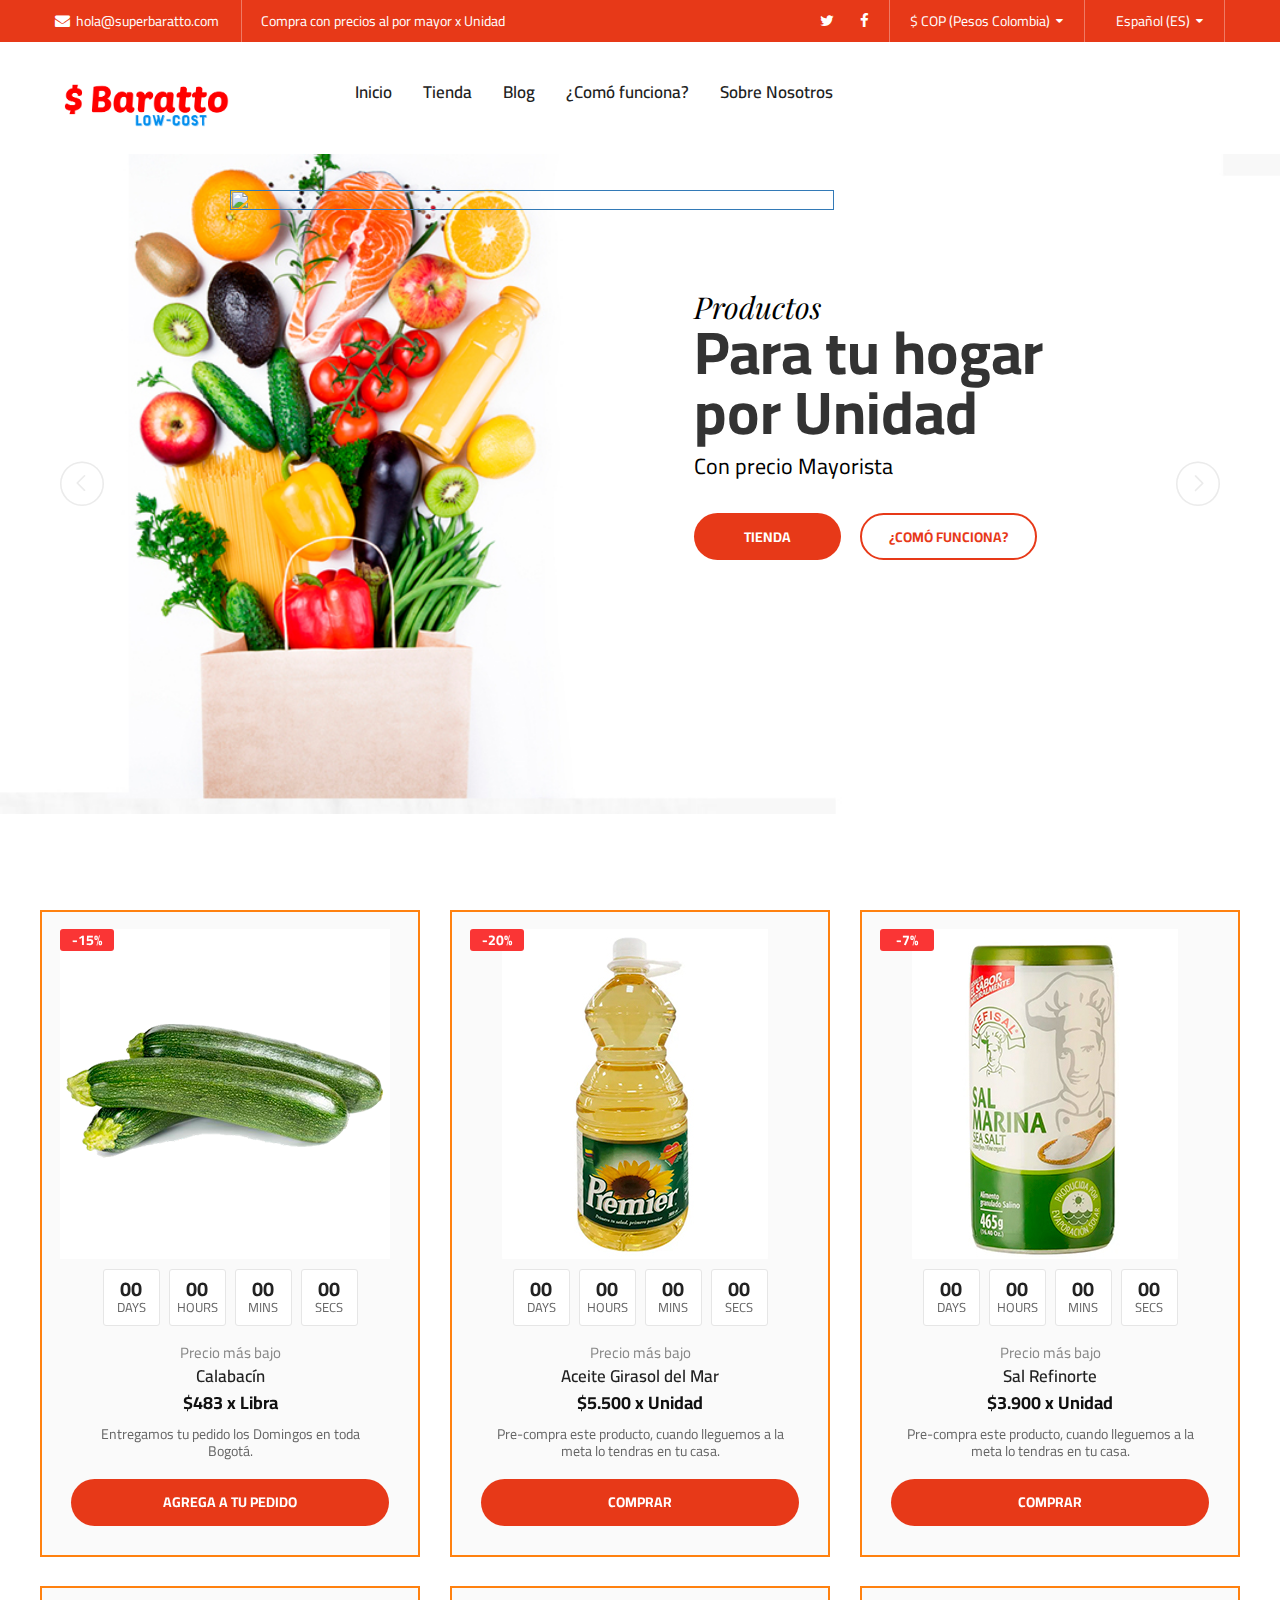
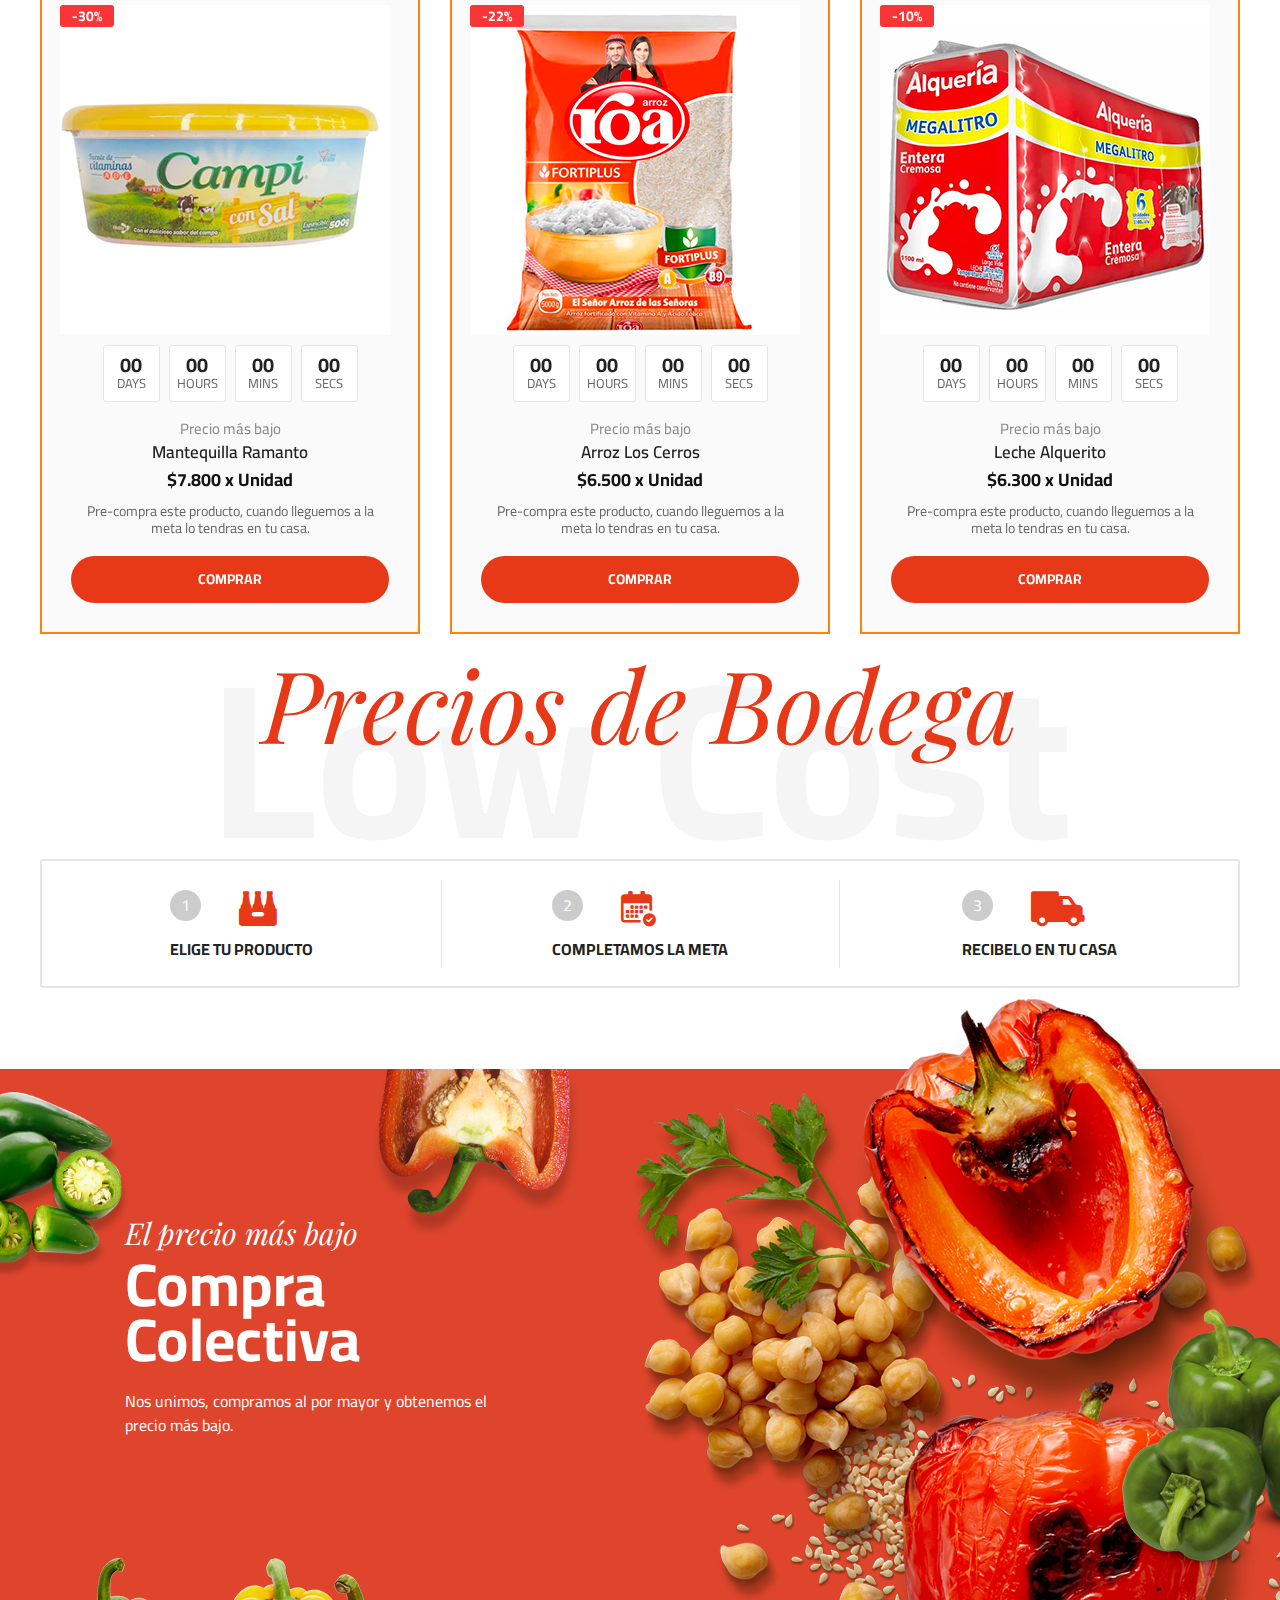
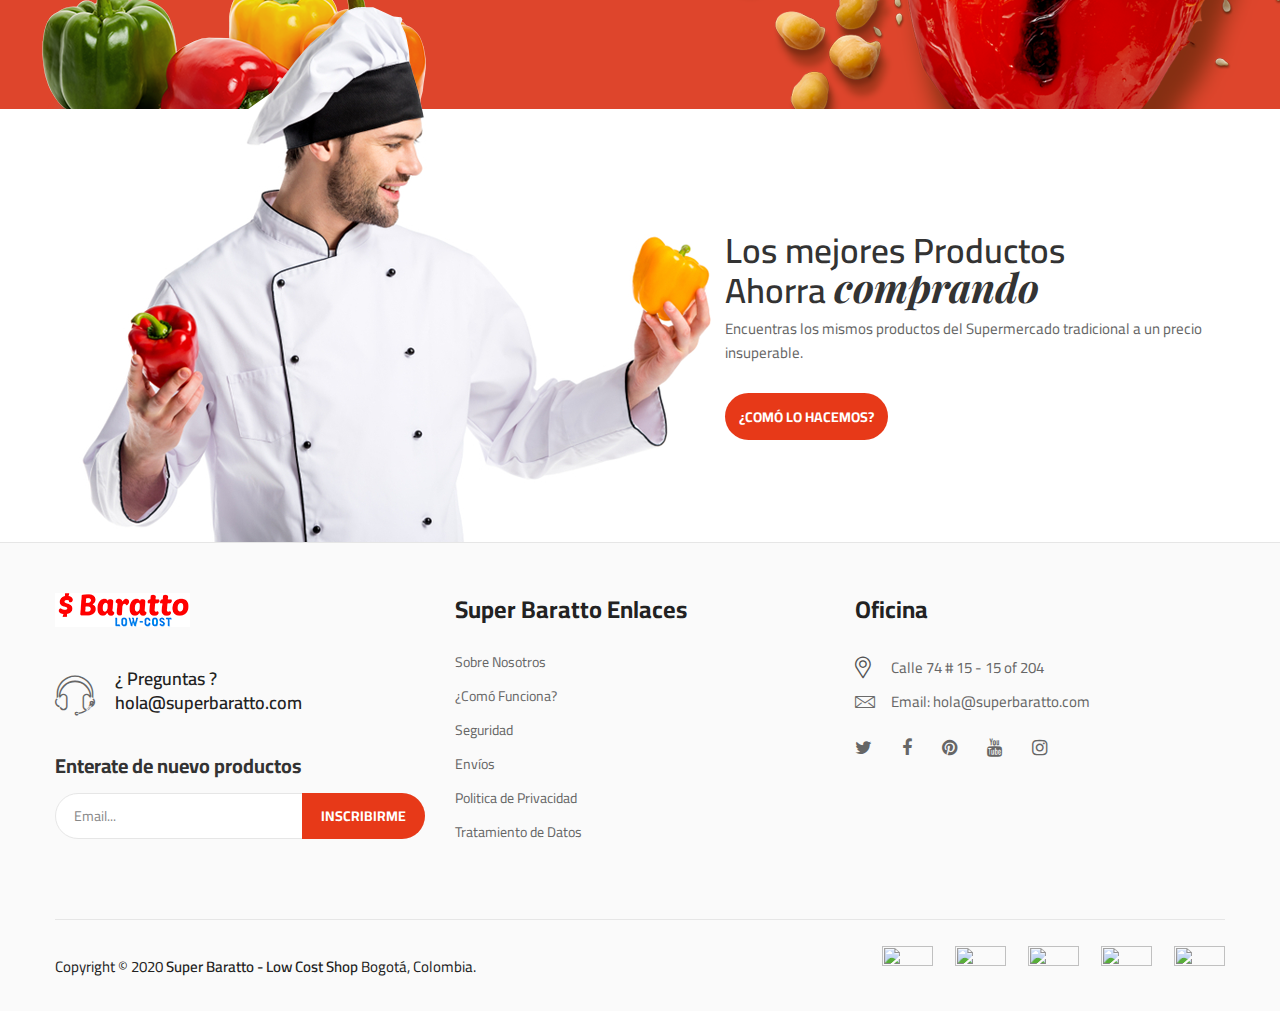
==== index.html @ 53b933c4 "update imagee" ====
<!DOCTYPE html>
<html class="no-js" lang="en">

<head>
    <meta charset="utf-8">
    <meta http-equiv="X-UA-Compatible" content="IE=edge">
    <meta name="viewport" content="width=device-width, initial-scale=1">
    <title>Super Barato - Precios Bajos</title>
    <link href="https://fonts.googleapis.com/css?family=Cairo:400,600,700&display=swap" rel="stylesheet">
    <link href="https://fonts.googleapis.com/css?family=Poppins:600&display=swap" rel="stylesheet">
    <link href="https://fonts.googleapis.com/css?family=Playfair+Display:400i,700i" rel="stylesheet">
    <link href="https://fonts.googleapis.com/css?family=Ubuntu&display=swap" rel="stylesheet">
    <link rel="shortcut icon" type="image/x-icon" href="assets/images/favicon.png" />
    <link rel="stylesheet" type="text/css" href="assets/css/bootstrap.min.css">
    <link rel="stylesheet" type="text/css" href="assets/css/animate.min.css">
    <link rel="stylesheet" type="text/css" href="assets/css/font-awesome.min.css">
    <link rel="stylesheet" type="text/css" href="assets/css/nice-select.css">
    <link rel="stylesheet" type="text/css" href="assets/css/slick.min.css">
    <link rel="stylesheet" type="text/css" href="assets/css/style.css">
    <link rel="stylesheet" type="text/css" href="assets/css/main-color.css">

</head>

<body class="biolife-body">

    <!-- Preloader -->
    <div id="biof-loading">
        <div class="biof-loading-center">
            <div class="biof-loading-center-absolute">
                <div class="dot dot-one"></div>
                <div class="dot dot-two"></div>
                <div class="dot dot-three"></div>
            </div>
        </div>
    </div>

    <!-- HEADER -->
    <header id="header" class="header-area style-01 layout-03">
        <div class="header-top bg-main hidden-xs">
            <div class="container">
                <div class="top-bar left">
                    <ul class="horizontal-menu">
                        <li><a href="#"><i class="fa fa-envelope" aria-hidden="true"></i>hola@superbaratto.com</a></li>
                        <li><a href="#">Compra con precios al por mayor x Unidad </a></li>
                    </ul>
                </div>
                <div class="top-bar right">
                    <ul class="social-list">
                        <li><a href="#"><i class="fa fa-twitter" aria-hidden="true"></i></a></li>
                        <li><a href="#"><i class="fa fa-facebook" aria-hidden="true"></i></a></li>
                    </ul>
                    <ul class="horizontal-menu">
                        <li class="horz-menu-item currency">
                            <select name="currency">
                                <option value="eur">$ COP (Pesos Colombia)</option>
                                <option value="usd" selected>$ COP (Pesos Colombia)</option>
                            </select>
                        </li>
                        <li class="horz-menu-item lang">
                            <select name="language">
                                <option value="en">Español (ES)</option>
                                <option value="es" selected>Español (ES)</option>
                            </select>
                        </li>
                    </ul>
                </div>
            </div>
        </div>
        <div class="header-middle biolife-sticky-object ">
            <div class="container">
                <div class="row">
                    <div class="col-lg-3 col-md-2 col-md-6 col-xs-6">
                        <a href="index.html" class="biolife-logo"><img src="assets/images/super-baratto-logo.png" alt="biolife logo" width="180" height="64"></a>
                    </div>
                    <div class="col-lg-6 col-md-7 hidden-sm hidden-xs">
                        <div class="primary-menu">
                            <ul class="menu biolife-menu clone-main-menu clone-primary-menu" id="primary-menu" data-menuname="main menu">
                                <li class="menu-item"><a href="index.html">Inicio</a></li>
                                <li class="menu-item"><a href="shop.html">Tienda</a></li>
                                <li class="menu-item"><a href="blog-v02.html">Blog</a></li>
                                <li class="menu-item"><a href="about-us.html">¿Comó funciona?</a></li>
                                <li class="menu-item"><a href="about-us.html">Sobre Nosotros</a></li>
                            </ul>
                        </div>
                    </div>

                </div>
            </div>
        </div>

    </header>

    <!-- Page Contain -->
    <div class="page-contain">

        <!-- Main content -->
        <div id="main-content" class="main-content">

            <!--Block 01: Banner Principal-->
            <div class="main-slide block-slider">
                <ul class="biolife-carousel nav-none-on-mobile" data-slick='{"arrows": true, "dots": false, "slidesMargin": 0, "slidesToShow": 1, "infinite": true, "speed": 800}'>
                    <li>
                        <div class="slide-contain slider-opt03__layout01">
                            <div class="media">
                                <div class="child-elememt">
                                    <a href="" class="link-to">
                                        <img src="" width="604" height="580" alt="">
                                    </a>
                                </div>
                            </div>
                            <div class="text-content">
                                <i class="first-line">Productos</i>
                                <h3 class="second-line">Para tu hogar por Unidad</h3>
                                <p class="third-line">Con precio Mayorista</p>
                                <p class="buttons">
                                    <a href="#" class="btn btn-bold">Tienda</a>
                                    <a href="#" class="btn btn-thin">¿Comó Funciona?</a>
                                </p>
                            </div>
                        </div>
                    </li>
                    <li>
                        <div class="slide-contain slider-opt03__layout01">
                            <div class="media">
                                <div class="child-elememt">
                                    <a href="" class="link-to"><img src="assets/images/home-03/slide-01-child-01.png" width="604" height="580" alt=""></a>
                                </div>
                            </div>
                            <div class="text-content">
                                <i class="first-line">Compra</i>
                                <h3 class="second-line">Alimentos para tu hogar</h3>
                                <p class="third-line">Con precios de Mayorista</p>
                                <p class="buttons">
                                    <a href="#" class="btn btn-bold">Tienda</a>
                                    <a href="#" class="btn btn-thin">¿Comó Funciona?</a>
                                </p>
                            </div>
                        </div>
                    </li>
                </ul>
            </div>

            <!--Block 02: Productos-->

            <div class="Product-box sm-margin-top-96px xs-margin-top-0">
                <div class="container">
                    <div class="row">
                        <div>
                            <div class="advance-product-box">
                                <ul class="products biolife-carousel eq-height-contain nav-center-03 nav-none-on-mobile row-space-29px" data-slick='{"rows":2,"arrows":true,"dots":false,"infinite":false,"speed":400,"slidesMargin":30,"slidesToShow":3,"responsive":[{"breakpoint":1200,"settings":{ "rows":2, "slidesToShow": 2}},{"breakpoint":992, "settings":{ "rows":2, "slidesToShow": 1}},{"breakpoint":768, "settings":{ "rows":2, "slidesToShow": 2}},{"breakpoint":500, "settings":{ "rows":2, "slidesToShow": 1}}]}'>
                                    <li class="product-item">
                                        <div class="contain-product deal-layout contain-product__deal-layout">
                                            <div class="product-thumb">
                                                <a href="#" class="link-to-product">
                                                    <div class="">
                                                    <img src="assets/images/home-03/calabacin.png" alt="dd" width="330" height="330" class="product-thumnail">
                                                    </div>
                                                </a>
                                                <div class="labels">
                                                    <span class="sale-label">-15%</span>
                                                </div>
                                            </div>
                                            <div class="info">
                                                <div class="biolife-countdown" data-datetime="2020/01/18 00:00:00">
                                                </div>
                                                <b class="categories">Precio más bajo</b>
                                                <h4 class="product-title"><a href="#" class="pr-name">Calabacín</a></h4>
                                                <div class="price ">
                                                    <ins><span class="price-amount"><span
                                                                class="currencySymbol">$</span>483
                                                            x Libra</span></ins>

                                                </div>
                                                <div class="slide-down-box">
                                                    <p class="message">Entregamos tu pedido los Domingos en toda Bogotá.
                                                    </p>
                                                    <div class="buttons">

                                                        <a href="single-product-onsale.html" class="btn add-to-cart-btn">Agrega a tu pedido</a>

                                                    </div>
                                                </div>
                                            </div>
                                        </div>
                                    </li>
                                    <li class="product-item">
                                        <div class="contain-product deal-layout contain-product__deal-layout">
                                            <div class="product-thumb">
                                                <a href="#" class="link-to-product">
                                                    <img src="assets/images/home-03/product_deal-07_330x330.jpg" alt="dd" width="330" height="330" class="product-thumnail">
                                                </a>
                                                <div class="labels">
                                                    <span class="sale-label">-30%</span>
                                                </div>
                                            </div>
                                            <div class="info">
                                                <div class="biolife-countdown" data-datetime="2020/03/18 00:00:00">
                                                </div>
                                                <b class="categories">Precio más bajo</b>
                                                <h4 class="product-title"><a href="#" class="pr-name">Mantequilla
                                                        Ramanto</a></h4>
                                                <div class="price ">
                                                    <ins><span class="price-amount"><span
                                                                class="currencySymbol">$</span>7.800 x
                                                            Unidad</span></ins>

                                                </div>
                                                <div class="slide-down-box">
                                                    <p class="message">Pre-compra este producto, cuando lleguemos a la meta lo tendras en tu casa.
                                                    </p>
                                                    <div class="buttons">

                                                        <a href="single-product-onsale.html" class="btn add-to-cart-btn">Comprar</a>

                                                    </div>
                                                </div>
                                            </div>
                                        </div>
                                    </li>


                                    <li class="product-item">
                                        <div class="contain-product deal-layout contain-product__deal-layout">
                                            <div class="product-thumb">
                                                <a href="#" class="link-to-product">
                                                    <img src="assets/images/home-03/product_deal-05_330x330.jpg" alt="dd" width="330" height="330" class="product-thumnail">
                                                </a>
                                                <div class="labels">
                                                    <span class="sale-label">-20%</span>
                                                </div>
                                            </div>
                                            <div class="info">
                                                <div class="biolife-countdown" data-datetime="2020/02/01 00:00:00">
                                                </div>
                                                <b class="categories">Precio más bajo</b>
                                                <h4 class="product-title"><a href="#" class="pr-name">Aceite Girasol
                                                        del Mar</a></h4>
                                                <div class="price ">
                                                    <ins><span class="price-amount"><span
                                                                class="currencySymbol">$</span>5.500 x
                                                            Unidad</span></ins>

                                                </div>
                                                <div class="slide-down-box">
                                                    <p class="message">Pre-compra este producto, cuando lleguemos a la meta lo tendras en tu casa.
                                                    </p>
                                                    <div class="buttons">
                                                        <a href="single-product-onsale.html" class="btn add-to-cart-btn">Comprar</a>

                                                    </div>
                                                </div>
                                            </div>
                                        </div>
                                    </li>
                                    <li class="product-item">
                                        <div class="contain-product deal-layout contain-product__deal-layout">
                                            <div class="product-thumb">
                                                <a href="#" class="link-to-product">
                                                    <img src="assets/images/home-03/product_deal-08_330x330.jpg" alt="dd" width="330" height="330" class="product-thumnail">
                                                </a>
                                                <div class="labels">
                                                    <span class="sale-label">-22%</span>
                                                </div>
                                            </div>
                                            <div class="info">
                                                <div class="biolife-countdown" data-datetime="2020/01/25 00:00:00">
                                                </div>
                                                <b class="categories">Precio más bajo</b>
                                                <h4 class="product-title"><a href="#" class="pr-name">Arroz Los
                                                        Cerros</a></h4>
                                                <div class="price ">
                                                    <ins><span class="price-amount"><span
                                                                class="currencySymbol">$</span>6.500 x
                                                            Unidad</span></ins>

                                                </div>
                                                <div class="slide-down-box">
                                                    <p class="message">Pre-compra este producto, cuando lleguemos a la meta lo tendras en tu casa.
                                                    </p>
                                                    <div class="buttons">

                                                        <a href="shopping-cart.html" class="btn add-to-cart-btn">Comprar</a>

                                                    </div>
                                                </div>
                                            </div>
                                        </div>
                                    </li>
                                    <li class="product-item">
                                        <div class="contain-product deal-layout contain-product__deal-layout">
                                            <div class="product-thumb">
                                                <a href="#" class="link-to-product">
                                                    <img src="assets/images/home-03/product_deal-06_330x330.jpg" alt="dd" width="330" height="330" class="product-thumnail">
                                                </a>
                                                <div class="labels">
                                                    <span class="sale-label">-7%</span>
                                                </div>
                                            </div>
                                            <div class="info">
                                                <div class="biolife-countdown" data-datetime="2020/01/10 00:00:00">
                                                </div>
                                                <b class="categories">Precio más bajo</b>
                                                <h4 class="product-title"><a href="#" class="pr-name">Sal Refinorte</a>
                                                </h4>
                                                <div class="price ">
                                                    <ins><span class="price-amount"><span
                                                                class="currencySymbol">$</span>3.900 x
                                                            Unidad</span></ins>

                                                </div>
                                                <div class="slide-down-box">
                                                    <p class="message">Pre-compra este producto, cuando lleguemos a la meta lo tendras en tu casa.
                                                    </p>
                                                    <div class="buttons">

                                                        <a href="single-product-onsale.html" class="btn add-to-cart-btn">Comprar</a>

                                                    </div>
                                                </div>
                                            </div>
                                        </div>
                                    </li>
                                    <li class="product-item">
                                        <div class="contain-product deal-layout contain-product__deal-layout">
                                            <div class="product-thumb">
                                                <a href="#" class="link-to-product">
                                                    <img src="assets/images/home-03/product_deal-09_330x330.jpg" alt="dd" width="330" height="330" class="product-thumnail">
                                                </a>
                                                <div class="labels">
                                                    <span class="sale-label">-10%</span>
                                                </div>
                                            </div>
                                            <div class="info">
                                                <div class="biolife-countdown" data-datetime="2020/01/18 00:00:00">
                                                </div>
                                                <b class="categories">Precio más bajo</b>
                                                <h4 class="product-title"><a href="#" class="pr-name">Leche
                                                        Alquerito</a></h4>
                                                <div class="price ">
                                                    <ins><span class="price-amount"><span
                                                                class="currencySymbol">$</span>6.300 x
                                                            Unidad</span></ins>

                                                </div>
                                                <div class="slide-down-box">
                                                    <p class="message">Pre-compra este producto, cuando lleguemos a la meta lo tendras en tu casa.
                                                    </p>
                                                    <div class="buttons">
                                                        <a href="single-product-onsale.html" class="btn add-to-cart-btn">Comprar</a>

                                                    </div>
                                                </div>
                                            </div>
                                        </div>
                                    </li>

                                </ul>
                                <div class="biolife-service type01 biolife-service__type01 sm-margin-top-0 xs-margin-top-45px">
                                    <b class="txt-show-01">Low Cost</b>
                                    <i class="txt-show-02">Precios de Bodega</i>
                                    <ul class="services-list">
                                        <li>
                                            <div class="service-inner">
                                                <span class="number">1</span>
                                                <span class="biolife-icon icon-beer"></span>
                                                <a class="srv-name" href="#">Elige tu producto</a>
                                            </div>
                                        </li>
                                        <li>
                                            <div class="service-inner">
                                                <span class="number">2</span>
                                                <span class="biolife-icon icon-schedule"></span>
                                                <a class="srv-name" href="#">Completamos la meta</a>
                                            </div>
                                        </li>
                                        <li>
                                            <div class="service-inner">
                                                <span class="number">3</span>
                                                <span class="biolife-icon icon-car"></span>
                                                <a class="srv-name" href="#">Recibelo en tu casa</a>
                                            </div>
                                        </li>
                                    </ul>
                                </div>

                            </div>
                        </div>
                    </div>
                </div>
            </div>


            <!--Block 03: Banner Flotador -->

            <div class="banner-promotion-01 xs-margin-top-50px sm-margin-top-11px">
                <div class="biolife-banner promotion biolife-banner__promotion">
                    <div class="banner-contain">
                        <div class="media background-biolife-banner__promotion">

                            <div class="img-moving position-2">
                                <img src="assets/images/home-03/img-moving-pst-2.png" width="185" height="265" alt="img msv">
                            </div>
                            <div class="img-moving position-3">
                                <img src="assets/images/home-03/img-moving-pst-3-cut.png" width="384" height="151" alt="img msv">
                            </div>
                            <div class="img-moving position-4">
                                <img src="assets/images/home-03/img-moving-pst-4.png" width="138" height="269" alt="img msv">
                            </div>
                        </div>
                        <div class="text-content">
                            <div class="container text-wrap">
                                <i class="first-line">El precio más bajo</i>
                                <span class="second-line">Compra Colectiva </span>
                                <p class="third-line">Nos unimos, compramos al por mayor y obtenemos el precio más bajo.
                                </p>

                            </div>
                        </div>
                    </div>
                </div>
            </div>

            <!--Block 04: Banner Chef-->
            <div class="banner-promotion-02 z-index-20">
                <div class="biolife-banner promotion2 biolife-banner__promotion2">
                    <div class="banner-contain">
                        <div class="container">
                            <div class="media"></div>
                            <div class="text-content">
                                <b class="first-line">Los mejores Productos</b>
                                <span class="second-line">Ahorra <i>comprando</i></span>
                                <p class="third-line">Encuentras los mismos productos del Supermercado tradicional a un precio insuperable.</p>
                                <p class="buttons">
                                    <a href="#" class="btn btn-bold">¿Comó lo hacemos?</a>

                                </p>
                            </div>
                        </div>
                    </div>
                </div>
            </div>


        </div>

    </div>

    <!-- FOOTER -->
    <footer id="footer" class="footer layout-03">
        <div class="footer-content background-footer-03">
            <div class="container">
                <div class="row">
                    <div class="col-lg-4 col-md-4 col-sm-9">
                        <section class="footer-item">
                            <a href="index.html" class="logo footer-logo"><img src="assets/images/organic-3.png" alt="biolife logo" width="135" height="34"></a>
                            <div class="footer-phone-info">
                                <i class="biolife-icon icon-head-phone"></i>
                                <p class="r-info">
                                    <span>¿ Preguntas ?</span>
                                    <span>hola@superbaratto.com</span>
                                </p>
                            </div>
                            <div class="newsletter-block layout-01">
                                <h4 class="title">Enterate de nuevo productos</h4>
                                <div class="form-content">
                                    <form action="#" name="new-letter-foter">
                                        <input type="email" class="input-text email" value="" placeholder="Email...">
                                        <button type="submit" class="bnt-submit" name="ok">Inscribirme</button>
                                    </form>
                                </div>
                            </div>
                        </section>
                    </div>
                    <div class="col-lg-4 col-md-4 col-sm-6 md-margin-top-5px sm-margin-top-50px xs-margin-top-40px">
                        <section class="footer-item">
                            <h3 class="section-title">Super Baratto Enlaces</h3>
                            <div class="row">
                                <div class="col-lg-6 col-sm-6 col-xs-6">
                                    <div class="wrap-custom-menu vertical-menu-2">
                                        <ul class="menu">
                                            <li><a href="#">Sobre Nosotros</a></li>
                                            <li><a href="#">¿Comó Funciona?</a></li>
                                            <li><a href="#">Seguridad</a></li>
                                            <li><a href="#">Envíos</a></li>
                                            <li><a href="#">Politica de Privacidad</a></li>
                                            <li><a href="#">Tratamiento de Datos</a></li>
                                        </ul>
                                    </div>
                                </div>
                                <div class="col-lg-6 col-sm-6 col-xs-6">
                                    <div class="wrap-custom-menu vertical-menu-2">
                                        <ul class="menu">
                                        </ul>
                                    </div>
                                </div>
                            </div>
                        </section>
                    </div>
                    <div class="col-lg-4 col-md-4 col-sm-6 md-margin-top-5px sm-margin-top-50px xs-margin-top-40px">
                        <section class="footer-item">
                            <h3 class="section-title">Oficina</h3>
                            <div class="contact-info-block footer-layout xs-padding-top-10px">
                                <ul class="contact-lines">
                                    <li>
                                        <p class="info-item">
                                            <i class="biolife-icon icon-location"></i>
                                            <b class="desc">Calle 74 # 15 - 15 of 204
                                            </b>
                                        </p>
                                    </li>
                                    <li>
                                        <p class="info-item">
                                            <i class="biolife-icon icon-letter"></i>
                                            <b class="desc">Email: hola@superbaratto.com</b>
                                        </p>
                                    </li>
                                </ul>
                            </div>
                            <div class="biolife-social inline">
                                <ul class="socials">
                                    <li><a href="#" title="twitter" class="socail-btn"><i class="fa fa-twitter"
                                                aria-hidden="true"></i></a></li>
                                    <li><a href="#" title="facebook" class="socail-btn"><i class="fa fa-facebook"
                                                aria-hidden="true"></i></a></li>
                                    <li><a href="#" title="pinterest" class="socail-btn"><i class="fa fa-pinterest"
                                                aria-hidden="true"></i></a></li>
                                    <li><a href="#" title="youtube" class="socail-btn"><i class="fa fa-youtube"
                                                aria-hidden="true"></i></a></li>
                                    <li><a href="#" title="instagram" class="socail-btn"><i class="fa fa-instagram"
                                                aria-hidden="true"></i></a></li>
                                </ul>
                            </div>
                        </section>
                    </div>
                </div>
                <div class="row">
                    <div class="col-xs-12">
                        <div class="separator sm-margin-top-70px xs-margin-top-40px"></div>
                    </div>
                    <div class="col-lg-6 col-sm-6 col-xs-12">
                        <div class="copy-right-text">
                            <p>Copyright © 2020 <b>Super Baratto - Low Cost Shop</b> Bogotá, Colombia.
                            </p>
                        </div>
                    </div>
                    <div class="col-lg-6 col-sm-6 col-xs-12">
                        <div class="payment-methods">
                            <ul>
                                <li>
                                    <a href="#" class="payment-link"><img src="" width="51" height="36" alt=""></a>
                                </li>
                                <li>
                                    <a href="#" class="payment-link"><img src="" width="51" height="36" alt=""></a>
                                </li>
                                <li>
                                    <a href="#" class="payment-link"><img src="" width="51" height="36" alt=""></a>
                                </li>
                                <li>
                                    <a href="#" class="payment-link"><img src="" width="51" height="36" alt=""></a>
                                </li>
                                <li>
                                    <a href="#" class="payment-link"><img src="" width="51" height="36" alt=""></a>
                                </li>
                            </ul>
                        </div>
                    </div>
                </div>
            </div>
        </div>
    </footer>

    <!--Footer For Mobile-->
    <div class="mobile-footer">
        <div class="mobile-footer-inner">
            <div class="mobile-block block-menu-main">
                <a class="menu-bar menu-toggle btn-toggle" data-object="open-mobile-menu" href="javascript:void(0)">
                    <span class="fa fa-bars"></span>
                    <span class="text">Menu</span>
                </a>
            </div>
            <div class="mobile-block block-sidebar">
                <a class="menu-bar filter-toggle btn-toggle" data-object="open-mobile-filter" href="javascript:void(0)">
                    <i class="fa fa-sliders" aria-hidden="true"></i>
                    <span class="text">Sidebar</span>
                </a>
            </div>
            <div class="mobile-block block-minicart">
                <a class="link-to-cart" href="#">
                    <span class="fa fa-shopping-bag" aria-hidden="true"></span>
                    <span class="text">Cart</span>
                </a>
            </div>
            <div class="mobile-block block-global">
                <a class="menu-bar myaccount-toggle btn-toggle" data-object="global-panel-opened" href="javascript:void(0)">
                    <span class="fa fa-globe"></span>
                    <span class="text">Global</span>
                </a>
            </div>
        </div>
    </div>

    <!--Mobile Global Menu-->
    <div class="mobile-block-global">
        <div class="biolife-mobile-panels">
            <span class="biolife-current-panel-title">Global</span>
            <a class="biolife-close-btn" data-object="global-panel-opened" href="#">&times;</a>
        </div>
        <div class="block-global-contain">
            <div class="glb-item my-account">
                <b class="title">My Account</b>
                <ul class="list">
                    <li class="list-item"><a href="#">Login/register</a></li>
                    <li class="list-item"><a href="#">Wishlist <span class="index">(8)</span></a></li>
                    <li class="list-item"><a href="#">Checkout</a></li>
                </ul>
            </div>
            <div class="glb-item currency">
                <b class="title">Currency</b>
                <ul class="list">
                    <li class="list-item"><a href="#">€ EUR (Euro)</a></li>
                    <li class="list-item"><a href="#">$ USD (Dollar)</a></li>
                    <li class="list-item"><a href="#">£ GBP (Pound)</a></li>
                    <li class="list-item"><a href="#">¥ JPY (Yen)</a></li>
                </ul>
            </div>
            <div class="glb-item languages">
                <b class="title">Language</b>
                <ul class="list inline">
                    <li class="list-item">
                        <a href="#"><img src="assets/images/languages/us.jpg" alt="flag" width="24" height="18"></a>
                    </li>
                    <li class="list-item">
                        <a href="#"><img src="assets/images/languages/fr.jpg" alt="flag" width="24" height="18"></a>
                    </li>
                    <li class="list-item">
                        <a href="#"><img src="assets/images/languages/ger.jpg" alt="flag" width="24" height="18"></a>
                    </li>
                    <li class="list-item">
                        <a href="#"><img src="assets/images/languages/jap.jpg" alt="flag" width="24" height="18"></a>
                    </li>
                </ul>
            </div>
        </div>
    </div>

    <!--Quickview Popup-->
    <div id="biolife-quickview-block" class="biolife-quickview-block">
        <div class="quickview-container">
            <a href="#" class="btn-close-quickview" data-object="open-quickview-block"><span
                    class="biolife-icon icon-close-menu"></span></a>
            <div class="biolife-quickview-inner">
                <div class="media">
                    <ul class="biolife-carousel quickview-for" data-slick='{"arrows":false,"dots":false,"slidesMargin":30,"slidesToShow":1,"slidesToScroll":1,"fade":true,"asNavFor":".quickview-nav"}'>
                        <li><img src="assets/images/details-product/detail_01.jpg" alt="" width="500" height="500"></li>
                        <li><img src="assets/images/details-product/detail_02.jpg" alt="" width="500" height="500"></li>
                        <li><img src="assets/images/details-product/detail_03.jpg" alt="" width="500" height="500"></li>
                        <li><img src="assets/images/details-product/detail_04.jpg" alt="" width="500" height="500"></li>
                        <li><img src="assets/images/details-product/detail_05.jpg" alt="" width="500" height="500"></li>
                        <li><img src="assets/images/details-product/detail_06.jpg" alt="" width="500" height="500"></li>
                        <li><img src="assets/images/details-product/detail_07.jpg" alt="" width="500" height="500"></li>
                    </ul>
                    <ul class="biolife-carousel quickview-nav" data-slick='{"arrows":true,"dots":false,"centerMode":false,"focusOnSelect":true,"slidesMargin":10,"slidesToShow":3,"slidesToScroll":1,"asNavFor":".quickview-for"}'>
                        <li><img src="assets/images/details-product/thumb_01.jpg" alt="" width="88" height="88"></li>
                        <li><img src="assets/images/details-product/thumb_02.jpg" alt="" width="88" height="88"></li>
                        <li><img src="assets/images/details-product/thumb_03.jpg" alt="" width="88" height="88"></li>
                        <li><img src="assets/images/details-product/thumb_04.jpg" alt="" width="88" height="88"></li>
                        <li><img src="assets/images/details-product/thumb_05.jpg" alt="" width="88" height="88"></li>
                        <li><img src="assets/images/details-product/thumb_06.jpg" alt="" width="88" height="88"></li>
                        <li><img src="assets/images/details-product/thumb_07.jpg" alt="" width="88" height="88"></li>
                    </ul>
                </div>
                <div class="product-attribute">
                    <h4 class="title"><a href="#" class="pr-name">National Fresh Fruit</a></h4>
                    <div class="rating">
                        <p class="star-rating"><span class="width-80percent"></span></p>
                    </div>

                    <div class="price price-contain">
                        <ins><span class="price-amount"><span class="currencySymbol">£</span>85.00</span></ins>
                        <del><span class="price-amount"><span class="currencySymbol">£</span>95.00</span></del>
                    </div>
                    <p class="excerpt">Lorem ipsum dolor sit amet, consectetur adipiscing elit. Mauris vel maximus lacus. Duis ut mauris eget justo dictum tempus sed vel tellus.</p>
                    <div class="from-cart">
                        <div class="qty-input">
                            <input type="text" name="qty12554" value="1" data-max_value="20" data-min_value="1" data-step="1">
                            <a href="#" class="qty-btn btn-up"><i class="fa fa-caret-up" aria-hidden="true"></i></a>
                            <a href="#" class="qty-btn btn-down"><i class="fa fa-caret-down" aria-hidden="true"></i></a>
                        </div>
                        <div class="buttons">
                            <a href="shopping-cart.html" class="btn add-to-cart-btn btn-bold">add to cart</a>
                        </div>
                    </div>

                    <div class="product-meta">
                        <div class="product-atts">
                            <div class="product-atts-item">
                                <b class="meta-title">Categories:</b>
                                <ul class="meta-list">
                                    <li><a href="#" class="meta-link">Milk & Cream</a></li>
                                    <li><a href="#" class="meta-link">Fresh Meat</a></li>
                                    <li><a href="#" class="meta-link">Fresh Fruit</a></li>
                                </ul>
                            </div>
                            <div class="product-atts-item">
                                <b class="meta-title">Tags:</b>
                                <ul class="meta-list">
                                    <li><a href="#" class="meta-link">food theme</a></li>
                                    <li><a href="#" class="meta-link">organic food</a></li>
                                    <li><a href="#" class="meta-link">organic theme</a></li>
                                </ul>
                            </div>
                            <div class="product-atts-item">
                                <b class="meta-title">Brand:</b>
                                <ul class="meta-list">
                                    <li><a href="#" class="meta-link">Fresh Fruit</a></li>
                                </ul>
                            </div>
                        </div>
                        <span class="sku">SKU: N/A</span>
                        <div class="biolife-social inline add-title">
                            <span class="fr-title">Share:</span>
                            <ul class="socials">
                                <li><a href="#" title="twitter" class="socail-btn"><i class="fa fa-twitter"
                                            aria-hidden="true"></i></a></li>
                                <li><a href="#" title="facebook" class="socail-btn"><i class="fa fa-facebook"
                                            aria-hidden="true"></i></a></li>
                                <li><a href="#" title="pinterest" class="socail-btn"><i class="fa fa-pinterest"
                                            aria-hidden="true"></i></a></li>
                                <li><a href="#" title="youtube" class="socail-btn"><i class="fa fa-youtube"
                                            aria-hidden="true"></i></a></li>
                                <li><a href="#" title="instagram" class="socail-btn"><i class="fa fa-instagram"
                                            aria-hidden="true"></i></a></li>
                            </ul>
                        </div>
                    </div>
                </div>
            </div>
        </div>
    </div>

    <!-- Scroll Top Button -->
    <a class="btn-scroll-top"><i class="biolife-icon icon-left-arrow"></i></a>

    <script src="assets/js/jquery-3.4.1.min.js"></script>
    <script src="assets/js/bootstrap.min.js"></script>
    <script src="assets/js/jquery.countdown.min.js"></script>
    <script src="assets/js/jquery.nice-select.min.js"></script>
    <script src="assets/js/jquery.nicescroll.min.js"></script>
    <script src="assets/js/slick.min.js"></script>
    <script src="assets/js/biolife.framework.js"></script>
    <script src="assets/js/functions.js"></script>
</body>

</html>
---- assets/css/nice-select.css ----
.nice-select {
  -webkit-tap-highlight-color: transparent;
  background-color: #fff;
  border-radius: 5px;
  border: solid 1px #e8e8e8;
  box-sizing: border-box;
  clear: both;
  cursor: pointer;
  display: block;
  float: left;
  font-family: inherit;
  font-size: 14px;
  font-weight: normal;
  height: 42px;
  line-height: 40px;
  outline: none;
  padding-left: 18px;
  padding-right: 30px;
  position: relative;
  text-align: left !important;
  -webkit-transition: all 0.2s ease-in-out;
  transition: all 0.2s ease-in-out;
  -webkit-user-select: none;
     -moz-user-select: none;
      -ms-user-select: none;
          user-select: none;
  white-space: nowrap;
  width: auto; }
  .nice-select:hover {
    border-color: #dbdbdb; }
  .nice-select:active, .nice-select.open, .nice-select:focus {
    border-color: #999; }
  .nice-select:after {
    border-bottom: 2px solid #999;
    border-right: 2px solid #999;
    content: '';
    display: block;
    height: 5px;
    margin-top: -4px;
    pointer-events: none;
    position: absolute;
    right: 12px;
    top: 50%;
    -webkit-transform-origin: 66% 66%;
        -ms-transform-origin: 66% 66%;
            transform-origin: 66% 66%;
    -webkit-transform: rotate(45deg);
        -ms-transform: rotate(45deg);
            transform: rotate(45deg);
    -webkit-transition: all 0.15s ease-in-out;
    transition: all 0.15s ease-in-out;
    width: 5px; }
  .nice-select.open:after {
    -webkit-transform: rotate(-135deg);
        -ms-transform: rotate(-135deg);
            transform: rotate(-135deg); }
  .nice-select.open .list {
    opacity: 1;
    pointer-events: auto;
    -webkit-transform: scale(1) translateY(0);
        -ms-transform: scale(1) translateY(0);
            transform: scale(1) translateY(0); }
  .nice-select.disabled {
    border-color: #ededed;
    color: #999;
    pointer-events: none; }
    .nice-select.disabled:after {
      border-color: #cccccc; }
  .nice-select.wide {
    width: 100%; }
    .nice-select.wide .list {
      left: 0 !important;
      right: 0 !important; }
  .nice-select.right {
    float: right; }
    .nice-select.right .list {
      left: auto;
      right: 0; }
  .nice-select.small {
    font-size: 12px;
    height: 36px;
    line-height: 34px; }
    .nice-select.small:after {
      height: 4px;
      width: 4px; }
    .nice-select.small .option {
      line-height: 34px;
      min-height: 34px; }
  .nice-select .list {
    background-color: #fff;
    border-radius: 5px;
    box-shadow: 0 0 0 1px rgba(68, 68, 68, 0.11);
    box-sizing: border-box;
    margin-top: 4px;
    opacity: 0;
    overflow: hidden;
    padding: 0;
    pointer-events: none;
    position: absolute;
    top: 100%;
    left: 0;
    -webkit-transform-origin: 50% 0;
        -ms-transform-origin: 50% 0;
            transform-origin: 50% 0;
    -webkit-transform: scale(0.75) translateY(-21px);
        -ms-transform: scale(0.75) translateY(-21px);
            transform: scale(0.75) translateY(-21px);
    -webkit-transition: all 0.2s cubic-bezier(0.5, 0, 0, 1.25), opacity 0.15s ease-out;
    transition: all 0.2s cubic-bezier(0.5, 0, 0, 1.25), opacity 0.15s ease-out;
    z-index: 9; }
    .nice-select .list:hover .option:not(:hover) {
      background-color: transparent !important; }
  .nice-select .option {
    cursor: pointer;
    font-weight: 400;
    line-height: 40px;
    list-style: none;
    min-height: 40px;
    outline: none;
    padding-left: 18px;
    padding-right: 29px;
    text-align: left;
    -webkit-transition: all 0.2s;
    transition: all 0.2s; }
    .nice-select .option:hover, .nice-select .option.focus, .nice-select .option.selected.focus {
      background-color: #f6f6f6; }
    .nice-select .option.selected {
      font-weight: bold; }
    .nice-select .option.disabled {
      background-color: transparent;
      color: #999;
      cursor: default; }

.no-csspointerevents .nice-select .list {
  display: none; }

.no-csspointerevents .nice-select.open .list {
  display: block; }
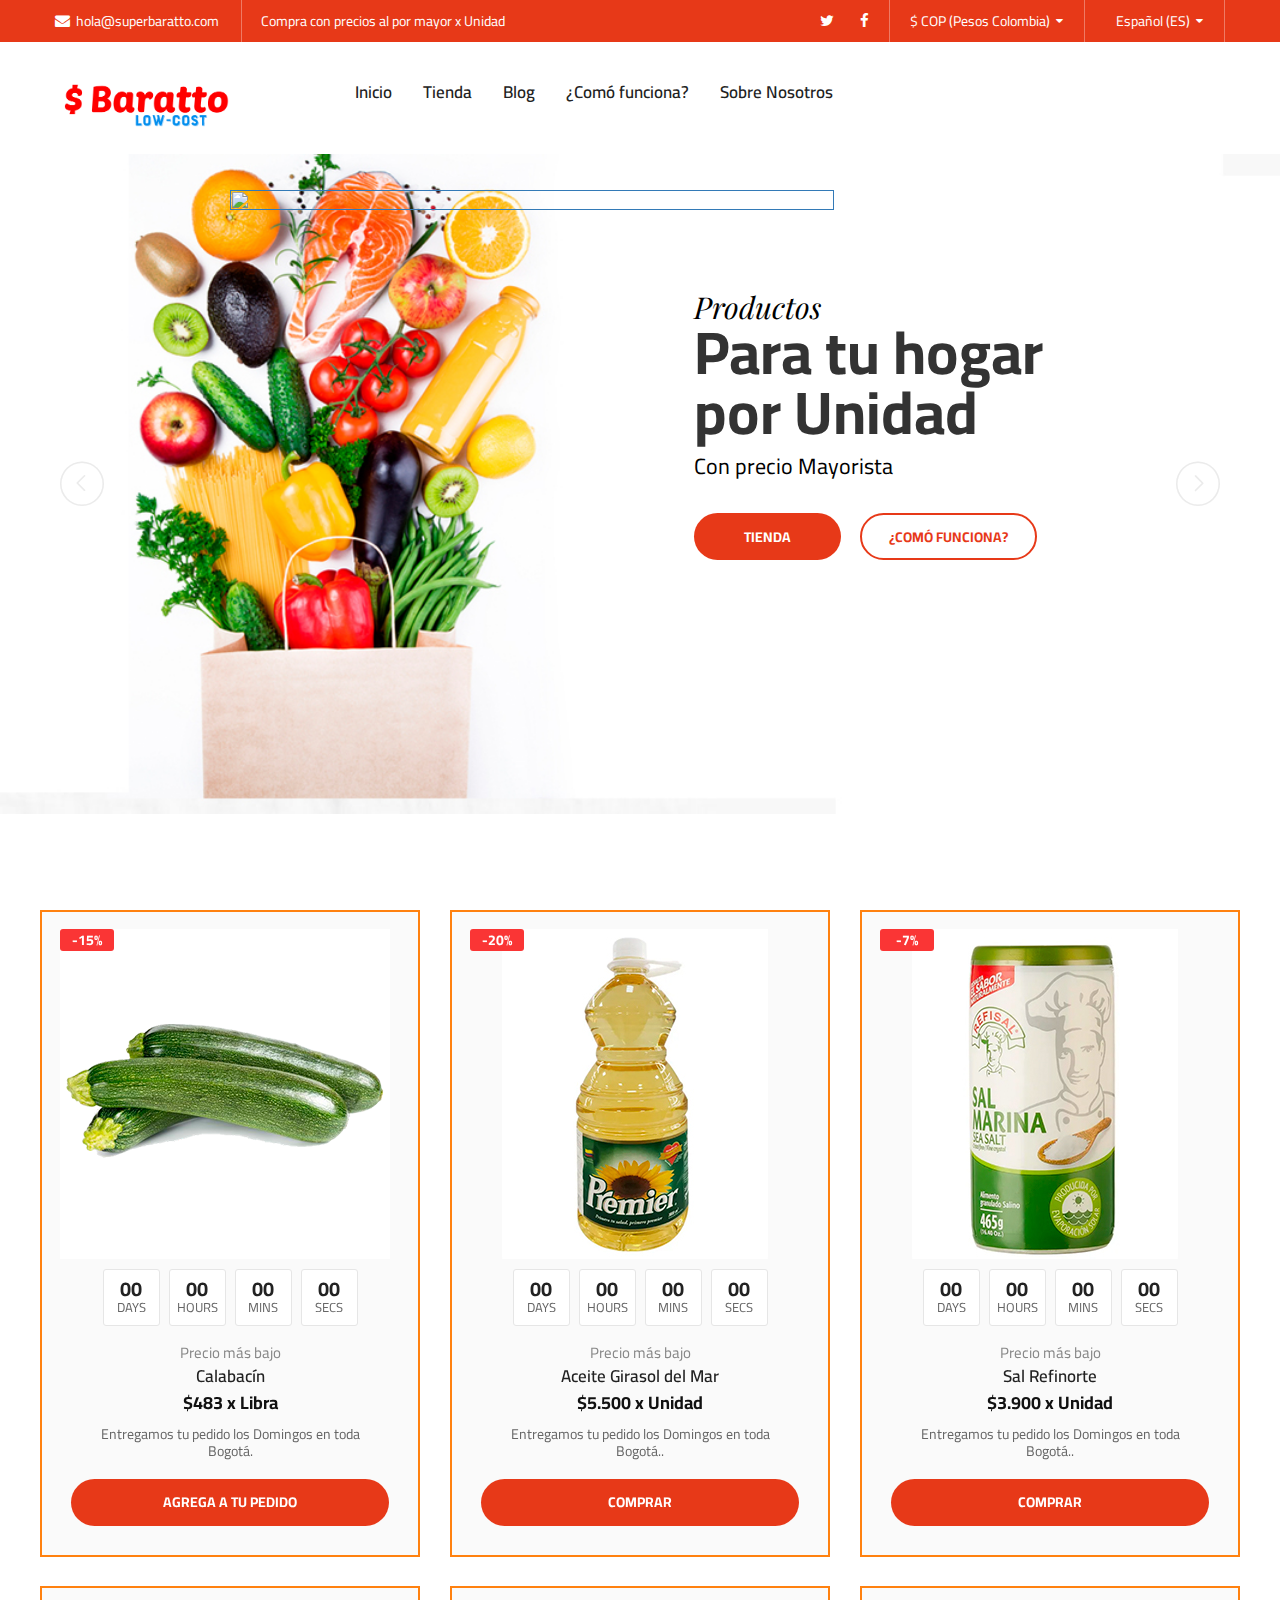
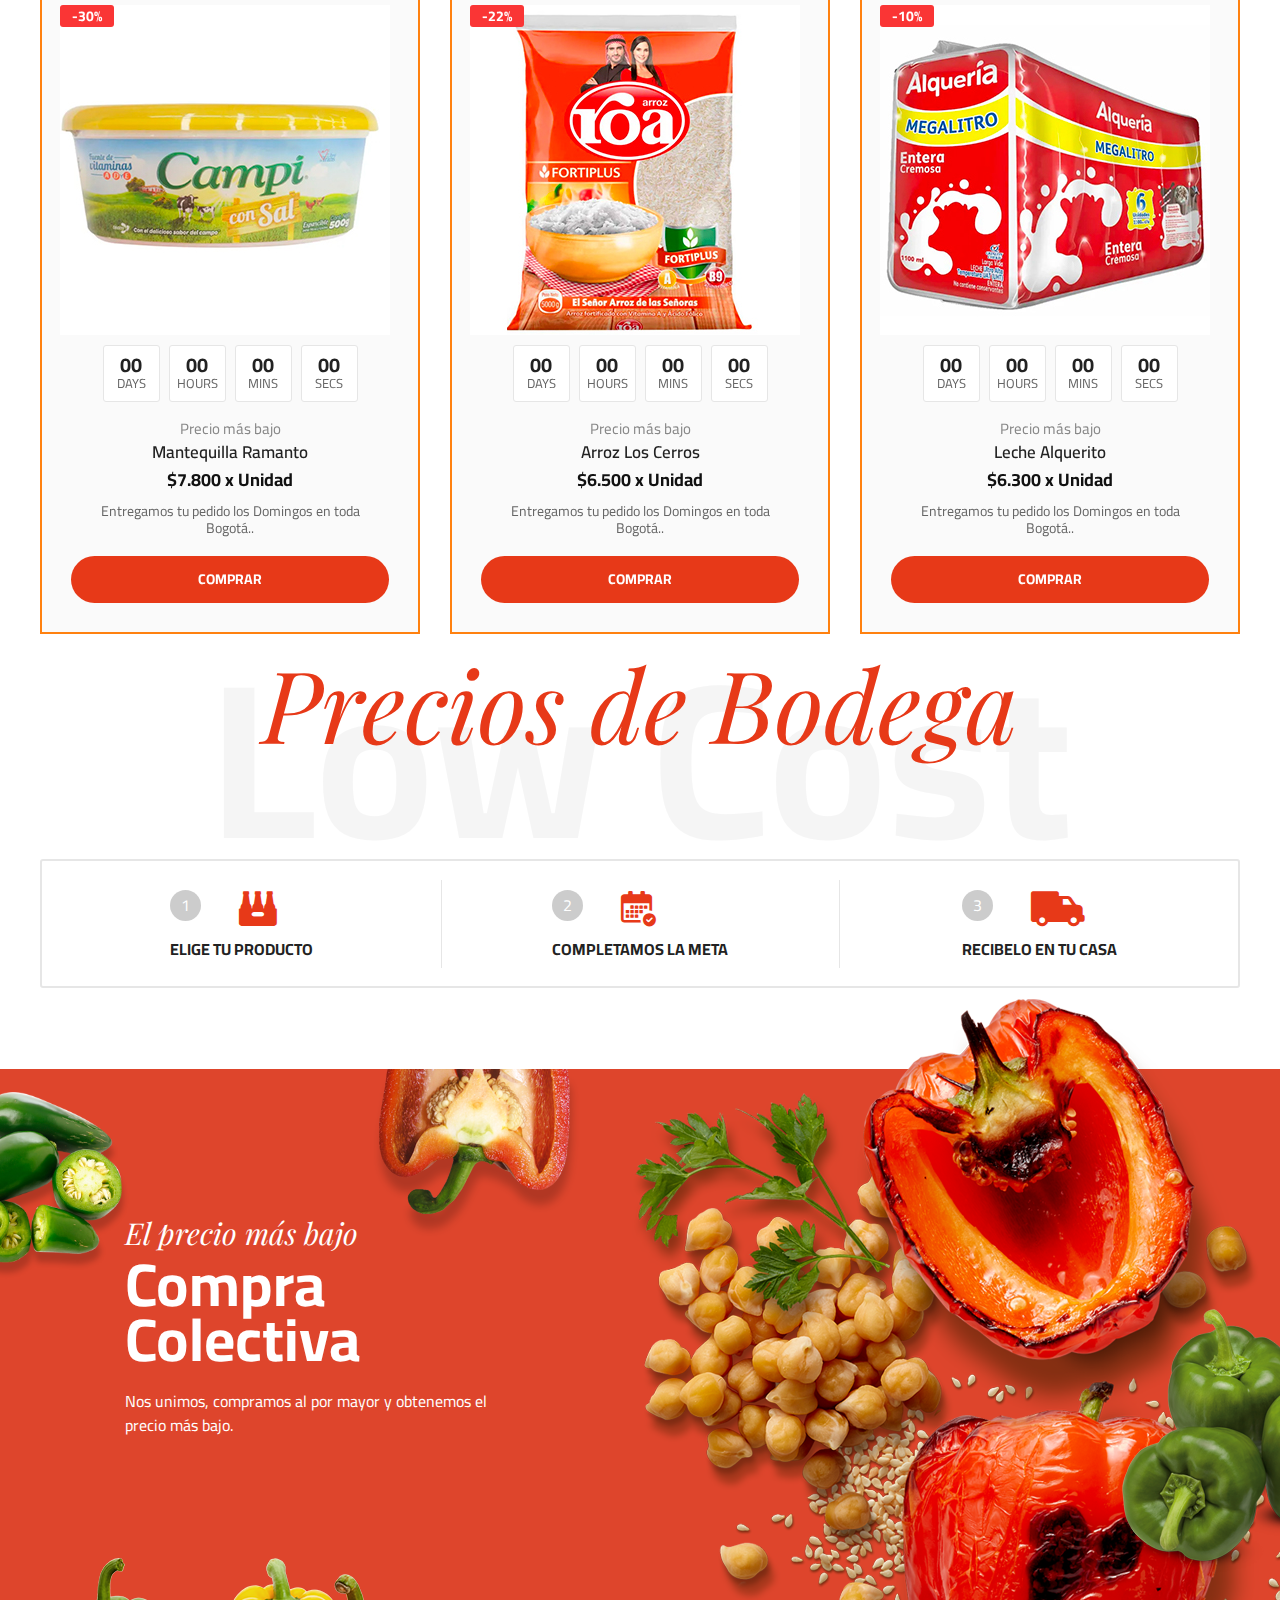
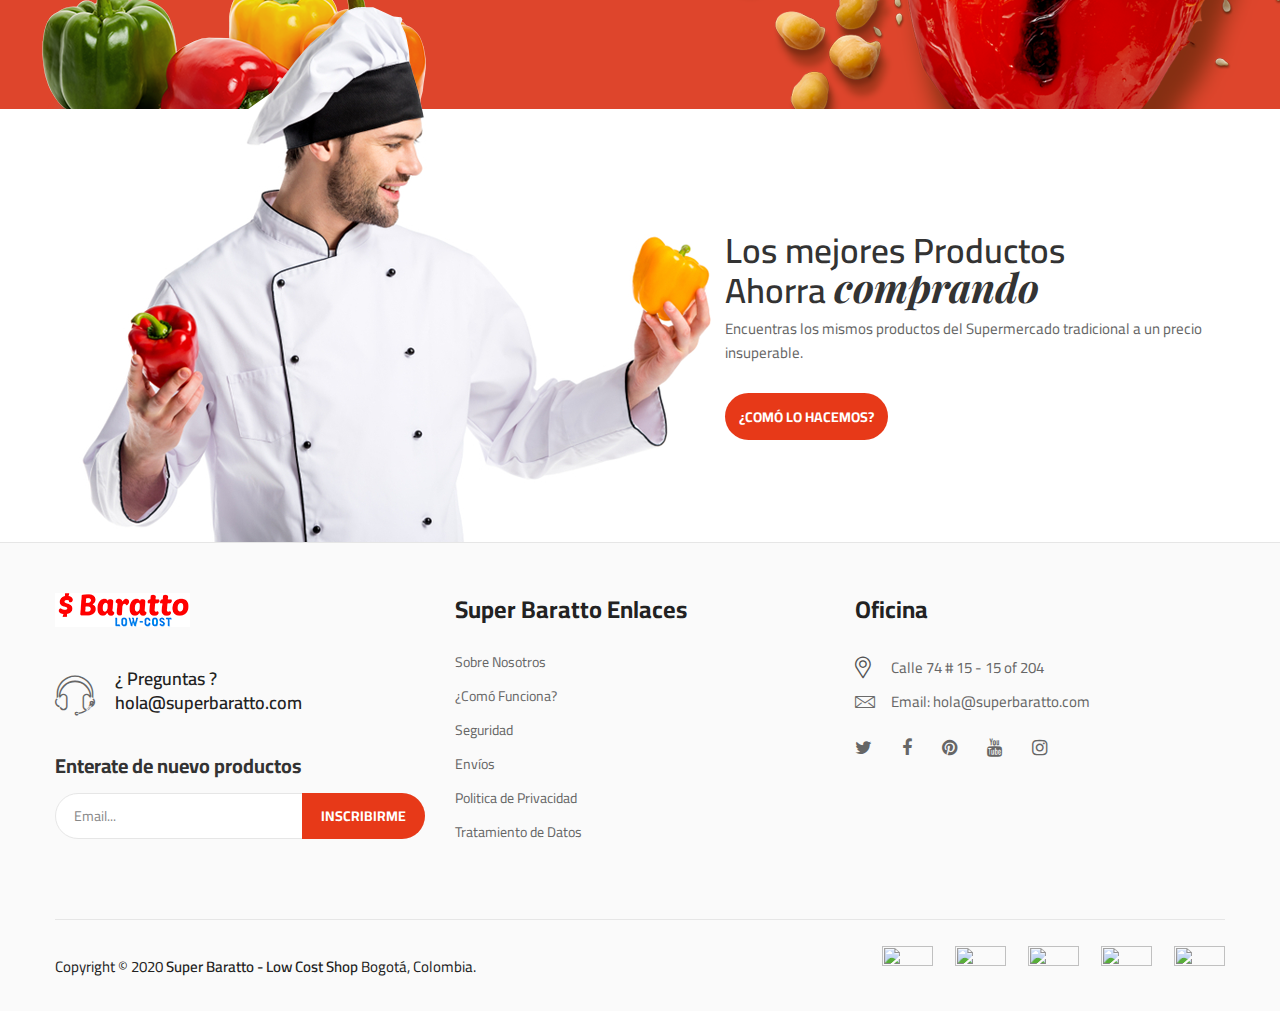
==== commit fe735f08: "add items" ====
--- a/index.html
+++ b/index.html
@@ -148,6 +148,7 @@
                         <div>
                             <div class="advance-product-box">
                                 <ul class="products biolife-carousel eq-height-contain nav-center-03 nav-none-on-mobile row-space-29px" data-slick='{"rows":2,"arrows":true,"dots":false,"infinite":false,"speed":400,"slidesMargin":30,"slidesToShow":3,"responsive":[{"breakpoint":1200,"settings":{ "rows":2, "slidesToShow": 2}},{"breakpoint":992, "settings":{ "rows":2, "slidesToShow": 1}},{"breakpoint":768, "settings":{ "rows":2, "slidesToShow": 2}},{"breakpoint":500, "settings":{ "rows":2, "slidesToShow": 1}}]}'>
+                                    <! – 1.Calabacín — >
                                     <li class="product-item">
                                         <div class="contain-product deal-layout contain-product__deal-layout">
                                             <div class="product-thumb">
@@ -183,6 +184,7 @@
                                             </div>
                                         </div>
                                     </li>
+                                    <! – 2. Calabacín — >
                                     <li class="product-item">
                                         <div class="contain-product deal-layout contain-product__deal-layout">
                                             <div class="product-thumb">
@@ -206,19 +208,18 @@
 
                                                 </div>
                                                 <div class="slide-down-box">
-                                                    <p class="message">Pre-compra este producto, cuando lleguemos a la meta lo tendras en tu casa.
-                                                    </p>
-                                                    <div class="buttons">
-
-                                                        <a href="single-product-onsale.html" class="btn add-to-cart-btn">Comprar</a>
-
-                                                    </div>
-                                                </div>
-                                            </div>
-                                        </div>
-                                    </li>
-
-
+                                                    <p class="message">Entregamos tu pedido los Domingos en toda Bogotá..
+                                                    </p>
+                                                    <div class="buttons">
+
+                                                        <a href="single-product-onsale.html" class="btn add-to-cart-btn">Comprar</a>
+
+                                                    </div>
+                                                </div>
+                                            </div>
+                                        </div>
+                                    </li>
+                                    <! – 3. Calabacín — >
                                     <li class="product-item">
                                         <div class="contain-product deal-layout contain-product__deal-layout">
                                             <div class="product-thumb">
@@ -242,16 +243,17 @@
 
                                                 </div>
                                                 <div class="slide-down-box">
-                                                    <p class="message">Pre-compra este producto, cuando lleguemos a la meta lo tendras en tu casa.
-                                                    </p>
-                                                    <div class="buttons">
-                                                        <a href="single-product-onsale.html" class="btn add-to-cart-btn">Comprar</a>
-
-                                                    </div>
-                                                </div>
-                                            </div>
-                                        </div>
-                                    </li>
+                                                    <p class="message">Entregamos tu pedido los Domingos en toda Bogotá..
+                                                    </p>
+                                                    <div class="buttons">
+                                                        <a href="single-product-onsale.html" class="btn add-to-cart-btn">Comprar</a>
+
+                                                    </div>
+                                                </div>
+                                            </div>
+                                        </div>
+                                    </li>
+                                    <! – 4. Calabacín — >
                                     <li class="product-item">
                                         <div class="contain-product deal-layout contain-product__deal-layout">
                                             <div class="product-thumb">
@@ -275,7 +277,7 @@
 
                                                 </div>
                                                 <div class="slide-down-box">
-                                                    <p class="message">Pre-compra este producto, cuando lleguemos a la meta lo tendras en tu casa.
+                                                    <p class="message">Entregamos tu pedido los Domingos en toda Bogotá..
                                                     </p>
                                                     <div class="buttons">
 
@@ -286,6 +288,7 @@
                                             </div>
                                         </div>
                                     </li>
+                                    <! – 5. Calabacín — >
                                     <li class="product-item">
                                         <div class="contain-product deal-layout contain-product__deal-layout">
                                             <div class="product-thumb">
@@ -309,17 +312,18 @@
 
                                                 </div>
                                                 <div class="slide-down-box">
-                                                    <p class="message">Pre-compra este producto, cuando lleguemos a la meta lo tendras en tu casa.
-                                                    </p>
-                                                    <div class="buttons">
-
-                                                        <a href="single-product-onsale.html" class="btn add-to-cart-btn">Comprar</a>
-
-                                                    </div>
-                                                </div>
-                                            </div>
-                                        </div>
-                                    </li>
+                                                    <p class="message">Entregamos tu pedido los Domingos en toda Bogotá..
+                                                    </p>
+                                                    <div class="buttons">
+
+                                                        <a href="single-product-onsale.html" class="btn add-to-cart-btn">Comprar</a>
+
+                                                    </div>
+                                                </div>
+                                            </div>
+                                        </div>
+                                    </li>
+                                    <! – 6. Calabacín — >
                                     <li class="product-item">
                                         <div class="contain-product deal-layout contain-product__deal-layout">
                                             <div class="product-thumb">
@@ -343,16 +347,3211 @@
 
                                                 </div>
                                                 <div class="slide-down-box">
-                                                    <p class="message">Pre-compra este producto, cuando lleguemos a la meta lo tendras en tu casa.
-                                                    </p>
-                                                    <div class="buttons">
-                                                        <a href="single-product-onsale.html" class="btn add-to-cart-btn">Comprar</a>
-
-                                                    </div>
-                                                </div>
-                                            </div>
-                                        </div>
-                                    </li>
+                                                    <p class="message">Entregamos tu pedido los Domingos en toda Bogotá..
+                                                    </p>
+                                                    <div class="buttons">
+                                                        <a href="single-product-onsale.html" class="btn add-to-cart-btn">Comprar</a>
+
+                                                    </div>
+                                                </div>
+                                            </div>
+                                        </div>
+                                    </li>
+                                    <! – 7. Calabacín — >
+                                    <li class="product-item">
+                                        <div class="contain-product deal-layout contain-product__deal-layout">
+                                            <div class="product-thumb">
+                                                <a href="#" class="link-to-product">
+                                                    <img src="assets/images/home-03/product_deal-09_330x330.jpg" alt="dd" width="330" height="330" class="product-thumnail">
+                                                </a>
+                                                <div class="labels">
+                                                    <span class="sale-label">-10%</span>
+                                                </div>
+                                            </div>
+                                            <div class="info">
+                                                <div class="biolife-countdown" data-datetime="2020/01/18 00:00:00">
+                                                </div>
+                                                <b class="categories">Precio más bajo</b>
+                                                <h4 class="product-title"><a href="#" class="pr-name">Leche
+                                                    Alquerito</a></h4>
+                                                <div class="price ">
+                                                    <ins><span class="price-amount"><span
+                                                            class="currencySymbol">$</span>6.300 x
+                                                            Unidad</span></ins>
+
+                                                </div>
+                                                <div class="slide-down-box">
+                                                    <p class="message">Entregamos tu pedido los Domingos en toda Bogotá..
+                                                    </p>
+                                                    <div class="buttons">
+                                                        <a href="single-product-onsale.html" class="btn add-to-cart-btn">Comprar</a>
+
+                                                    </div>
+                                                </div>
+                                            </div>
+                                        </div>
+                                    </li>
+                                    <! – 8. Calabacín — >
+                                    <li class="product-item">
+                                        <div class="contain-product deal-layout contain-product__deal-layout">
+                                            <div class="product-thumb">
+                                                <a href="#" class="link-to-product">
+                                                    <img src="assets/images/home-03/product_deal-09_330x330.jpg" alt="dd" width="330" height="330" class="product-thumnail">
+                                                </a>
+                                                <div class="labels">
+                                                    <span class="sale-label">-10%</span>
+                                                </div>
+                                            </div>
+                                            <div class="info">
+                                                <div class="biolife-countdown" data-datetime="2020/01/18 00:00:00">
+                                                </div>
+                                                <b class="categories">Precio más bajo</b>
+                                                <h4 class="product-title"><a href="#" class="pr-name">Leche
+                                                    Alquerito</a></h4>
+                                                <div class="price ">
+                                                    <ins><span class="price-amount"><span
+                                                            class="currencySymbol">$</span>6.300 x
+                                                            Unidad</span></ins>
+
+                                                </div>
+                                                <div class="slide-down-box">
+                                                    <p class="message">Entregamos tu pedido los Domingos en toda Bogotá..
+                                                    </p>
+                                                    <div class="buttons">
+                                                        <a href="single-product-onsale.html" class="btn add-to-cart-btn">Comprar</a>
+
+                                                    </div>
+                                                </div>
+                                            </div>
+                                        </div>
+                                    </li>
+                                    <! – 9. Calabacín — >
+                                    <li class="product-item">
+                                        <div class="contain-product deal-layout contain-product__deal-layout">
+                                            <div class="product-thumb">
+                                                <a href="#" class="link-to-product">
+                                                    <img src="assets/images/home-03/product_deal-09_330x330.jpg" alt="dd" width="330" height="330" class="product-thumnail">
+                                                </a>
+                                                <div class="labels">
+                                                    <span class="sale-label">-10%</span>
+                                                </div>
+                                            </div>
+                                            <div class="info">
+                                                <div class="biolife-countdown" data-datetime="2020/01/18 00:00:00">
+                                                </div>
+                                                <b class="categories">Precio más bajo</b>
+                                                <h4 class="product-title"><a href="#" class="pr-name">Leche
+                                                    Alquerito</a></h4>
+                                                <div class="price ">
+                                                    <ins><span class="price-amount"><span
+                                                            class="currencySymbol">$</span>6.300 x
+                                                            Unidad</span></ins>
+
+                                                </div>
+                                                <div class="slide-down-box">
+                                                    <p class="message">Entregamos tu pedido los Domingos en toda Bogotá..
+                                                    </p>
+                                                    <div class="buttons">
+                                                        <a href="single-product-onsale.html" class="btn add-to-cart-btn">Comprar</a>
+
+                                                    </div>
+                                                </div>
+                                            </div>
+                                        </div>
+                                    </li>
+                                    <! – 10. Calabacín — >
+                                    <li class="product-item">
+                                        <div class="contain-product deal-layout contain-product__deal-layout">
+                                            <div class="product-thumb">
+                                                <a href="#" class="link-to-product">
+                                                    <img src="assets/images/home-03/product_deal-09_330x330.jpg" alt="dd" width="330" height="330" class="product-thumnail">
+                                                </a>
+                                                <div class="labels">
+                                                    <span class="sale-label">-10%</span>
+                                                </div>
+                                            </div>
+                                            <div class="info">
+                                                <div class="biolife-countdown" data-datetime="2020/01/18 00:00:00">
+                                                </div>
+                                                <b class="categories">Precio más bajo</b>
+                                                <h4 class="product-title"><a href="#" class="pr-name">Leche
+                                                    Alquerito</a></h4>
+                                                <div class="price ">
+                                                    <ins><span class="price-amount"><span
+                                                            class="currencySymbol">$</span>6.300 x
+                                                            Unidad</span></ins>
+
+                                                </div>
+                                                <div class="slide-down-box">
+                                                    <p class="message">Entregamos tu pedido los Domingos en toda Bogotá..
+                                                    </p>
+                                                    <div class="buttons">
+                                                        <a href="single-product-onsale.html" class="btn add-to-cart-btn">Comprar</a>
+
+                                                    </div>
+                                                </div>
+                                            </div>
+                                        </div>
+                                    </li>
+                                    <! – 11. Calabacín — >
+                                    <li class="product-item">
+                                        <div class="contain-product deal-layout contain-product__deal-layout">
+                                            <div class="product-thumb">
+                                                <a href="#" class="link-to-product">
+                                                    <img src="assets/images/home-03/product_deal-09_330x330.jpg" alt="dd" width="330" height="330" class="product-thumnail">
+                                                </a>
+                                                <div class="labels">
+                                                    <span class="sale-label">-10%</span>
+                                                </div>
+                                            </div>
+                                            <div class="info">
+                                                <div class="biolife-countdown" data-datetime="2020/01/18 00:00:00">
+                                                </div>
+                                                <b class="categories">Precio más bajo</b>
+                                                <h4 class="product-title"><a href="#" class="pr-name">Leche
+                                                    Alquerito</a></h4>
+                                                <div class="price ">
+                                                    <ins><span class="price-amount"><span
+                                                            class="currencySymbol">$</span>6.300 x
+                                                            Unidad</span></ins>
+
+                                                </div>
+                                                <div class="slide-down-box">
+                                                    <p class="message">Entregamos tu pedido los Domingos en toda Bogotá..
+                                                    </p>
+                                                    <div class="buttons">
+                                                        <a href="single-product-onsale.html" class="btn add-to-cart-btn">Comprar</a>
+
+                                                    </div>
+                                                </div>
+                                            </div>
+                                        </div>
+                                    </li>
+                                    <! – 12. Calabacín — >
+                                    <li class="product-item">
+                                        <div class="contain-product deal-layout contain-product__deal-layout">
+                                            <div class="product-thumb">
+                                                <a href="#" class="link-to-product">
+                                                    <img src="assets/images/home-03/product_deal-09_330x330.jpg" alt="dd" width="330" height="330" class="product-thumnail">
+                                                </a>
+                                                <div class="labels">
+                                                    <span class="sale-label">-10%</span>
+                                                </div>
+                                            </div>
+                                            <div class="info">
+                                                <div class="biolife-countdown" data-datetime="2020/01/18 00:00:00">
+                                                </div>
+                                                <b class="categories">Precio más bajo</b>
+                                                <h4 class="product-title"><a href="#" class="pr-name">Leche
+                                                    Alquerito</a></h4>
+                                                <div class="price ">
+                                                    <ins><span class="price-amount"><span
+                                                            class="currencySymbol">$</span>6.300 x
+                                                            Unidad</span></ins>
+
+                                                </div>
+                                                <div class="slide-down-box">
+                                                    <p class="message">Entregamos tu pedido los Domingos en toda Bogotá..
+                                                    </p>
+                                                    <div class="buttons">
+                                                        <a href="single-product-onsale.html" class="btn add-to-cart-btn">Comprar</a>
+
+                                                    </div>
+                                                </div>
+                                            </div>
+                                        </div>
+                                    </li>
+                                    <! – 13. Calabacín — >
+                                    <li class="product-item">
+                                        <div class="contain-product deal-layout contain-product__deal-layout">
+                                            <div class="product-thumb">
+                                                <a href="#" class="link-to-product">
+                                                    <img src="assets/images/home-03/product_deal-09_330x330.jpg" alt="dd" width="330" height="330" class="product-thumnail">
+                                                </a>
+                                                <div class="labels">
+                                                    <span class="sale-label">-10%</span>
+                                                </div>
+                                            </div>
+                                            <div class="info">
+                                                <div class="biolife-countdown" data-datetime="2020/01/18 00:00:00">
+                                                </div>
+                                                <b class="categories">Precio más bajo</b>
+                                                <h4 class="product-title"><a href="#" class="pr-name">Leche
+                                                    Alquerito</a></h4>
+                                                <div class="price ">
+                                                    <ins><span class="price-amount"><span
+                                                            class="currencySymbol">$</span>6.300 x
+                                                            Unidad</span></ins>
+
+                                                </div>
+                                                <div class="slide-down-box">
+                                                    <p class="message">Entregamos tu pedido los Domingos en toda Bogotá..
+                                                    </p>
+                                                    <div class="buttons">
+                                                        <a href="single-product-onsale.html" class="btn add-to-cart-btn">Comprar</a>
+
+                                                    </div>
+                                                </div>
+                                            </div>
+                                        </div>
+                                    </li>
+                                    <! – 14. Calabacín — >
+                                    <li class="product-item">
+                                        <div class="contain-product deal-layout contain-product__deal-layout">
+                                            <div class="product-thumb">
+                                                <a href="#" class="link-to-product">
+                                                    <img src="assets/images/home-03/product_deal-09_330x330.jpg" alt="dd" width="330" height="330" class="product-thumnail">
+                                                </a>
+                                                <div class="labels">
+                                                    <span class="sale-label">-10%</span>
+                                                </div>
+                                            </div>
+                                            <div class="info">
+                                                <div class="biolife-countdown" data-datetime="2020/01/18 00:00:00">
+                                                </div>
+                                                <b class="categories">Precio más bajo</b>
+                                                <h4 class="product-title"><a href="#" class="pr-name">Leche
+                                                    Alquerito</a></h4>
+                                                <div class="price ">
+                                                    <ins><span class="price-amount"><span
+                                                            class="currencySymbol">$</span>6.300 x
+                                                            Unidad</span></ins>
+
+                                                </div>
+                                                <div class="slide-down-box">
+                                                    <p class="message">Entregamos tu pedido los Domingos en toda Bogotá..
+                                                    </p>
+                                                    <div class="buttons">
+                                                        <a href="single-product-onsale.html" class="btn add-to-cart-btn">Comprar</a>
+
+                                                    </div>
+                                                </div>
+                                            </div>
+                                        </div>
+                                    </li>
+                                    <! – 15. Calabacín — >
+                                    <li class="product-item">
+                                        <div class="contain-product deal-layout contain-product__deal-layout">
+                                            <div class="product-thumb">
+                                                <a href="#" class="link-to-product">
+                                                    <img src="assets/images/home-03/product_deal-09_330x330.jpg" alt="dd" width="330" height="330" class="product-thumnail">
+                                                </a>
+                                                <div class="labels">
+                                                    <span class="sale-label">-10%</span>
+                                                </div>
+                                            </div>
+                                            <div class="info">
+                                                <div class="biolife-countdown" data-datetime="2020/01/18 00:00:00">
+                                                </div>
+                                                <b class="categories">Precio más bajo</b>
+                                                <h4 class="product-title"><a href="#" class="pr-name">Leche
+                                                    Alquerito</a></h4>
+                                                <div class="price ">
+                                                    <ins><span class="price-amount"><span
+                                                            class="currencySymbol">$</span>6.300 x
+                                                            Unidad</span></ins>
+
+                                                </div>
+                                                <div class="slide-down-box">
+                                                    <p class="message">Entregamos tu pedido los Domingos en toda Bogotá..
+                                                    </p>
+                                                    <div class="buttons">
+                                                        <a href="single-product-onsale.html" class="btn add-to-cart-btn">Comprar</a>
+
+                                                    </div>
+                                                </div>
+                                            </div>
+                                        </div>
+                                    </li>
+                                    <! – 16. Calabacín — >
+                                    <li class="product-item">
+                                        <div class="contain-product deal-layout contain-product__deal-layout">
+                                            <div class="product-thumb">
+                                                <a href="#" class="link-to-product">
+                                                    <img src="assets/images/home-03/product_deal-09_330x330.jpg" alt="dd" width="330" height="330" class="product-thumnail">
+                                                </a>
+                                                <div class="labels">
+                                                    <span class="sale-label">-10%</span>
+                                                </div>
+                                            </div>
+                                            <div class="info">
+                                                <div class="biolife-countdown" data-datetime="2020/01/18 00:00:00">
+                                                </div>
+                                                <b class="categories">Precio más bajo</b>
+                                                <h4 class="product-title"><a href="#" class="pr-name">Leche
+                                                    Alquerito</a></h4>
+                                                <div class="price ">
+                                                    <ins><span class="price-amount"><span
+                                                            class="currencySymbol">$</span>6.300 x
+                                                            Unidad</span></ins>
+
+                                                </div>
+                                                <div class="slide-down-box">
+                                                    <p class="message">Entregamos tu pedido los Domingos en toda Bogotá..
+                                                    </p>
+                                                    <div class="buttons">
+                                                        <a href="single-product-onsale.html" class="btn add-to-cart-btn">Comprar</a>
+
+                                                    </div>
+                                                </div>
+                                            </div>
+                                        </div>
+                                    </li>
+                                    <! – 17. Calabacín — >
+                                    <li class="product-item">
+                                        <div class="contain-product deal-layout contain-product__deal-layout">
+                                            <div class="product-thumb">
+                                                <a href="#" class="link-to-product">
+                                                    <img src="assets/images/home-03/product_deal-09_330x330.jpg" alt="dd" width="330" height="330" class="product-thumnail">
+                                                </a>
+                                                <div class="labels">
+                                                    <span class="sale-label">-10%</span>
+                                                </div>
+                                            </div>
+                                            <div class="info">
+                                                <div class="biolife-countdown" data-datetime="2020/01/18 00:00:00">
+                                                </div>
+                                                <b class="categories">Precio más bajo</b>
+                                                <h4 class="product-title"><a href="#" class="pr-name">Leche
+                                                    Alquerito</a></h4>
+                                                <div class="price ">
+                                                    <ins><span class="price-amount"><span
+                                                            class="currencySymbol">$</span>6.300 x
+                                                            Unidad</span></ins>
+
+                                                </div>
+                                                <div class="slide-down-box">
+                                                    <p class="message">Entregamos tu pedido los Domingos en toda Bogotá..
+                                                    </p>
+                                                    <div class="buttons">
+                                                        <a href="single-product-onsale.html" class="btn add-to-cart-btn">Comprar</a>
+
+                                                    </div>
+                                                </div>
+                                            </div>
+                                        </div>
+                                    </li>
+                                    <! – 18. Calabacín — >
+                                    <li class="product-item">
+                                        <div class="contain-product deal-layout contain-product__deal-layout">
+                                            <div class="product-thumb">
+                                                <a href="#" class="link-to-product">
+                                                    <img src="assets/images/home-03/product_deal-09_330x330.jpg" alt="dd" width="330" height="330" class="product-thumnail">
+                                                </a>
+                                                <div class="labels">
+                                                    <span class="sale-label">-10%</span>
+                                                </div>
+                                            </div>
+                                            <div class="info">
+                                                <div class="biolife-countdown" data-datetime="2020/01/18 00:00:00">
+                                                </div>
+                                                <b class="categories">Precio más bajo</b>
+                                                <h4 class="product-title"><a href="#" class="pr-name">Leche
+                                                    Alquerito</a></h4>
+                                                <div class="price ">
+                                                    <ins><span class="price-amount"><span
+                                                            class="currencySymbol">$</span>6.300 x
+                                                            Unidad</span></ins>
+
+                                                </div>
+                                                <div class="slide-down-box">
+                                                    <p class="message">Entregamos tu pedido los Domingos en toda Bogotá..
+                                                    </p>
+                                                    <div class="buttons">
+                                                        <a href="single-product-onsale.html" class="btn add-to-cart-btn">Comprar</a>
+
+                                                    </div>
+                                                </div>
+                                            </div>
+                                        </div>
+                                    </li>
+                                    <! – 19. Calabacín — >
+                                    <li class="product-item">
+                                        <div class="contain-product deal-layout contain-product__deal-layout">
+                                            <div class="product-thumb">
+                                                <a href="#" class="link-to-product">
+                                                    <img src="assets/images/home-03/product_deal-09_330x330.jpg" alt="dd" width="330" height="330" class="product-thumnail">
+                                                </a>
+                                                <div class="labels">
+                                                    <span class="sale-label">-10%</span>
+                                                </div>
+                                            </div>
+                                            <div class="info">
+                                                <div class="biolife-countdown" data-datetime="2020/01/18 00:00:00">
+                                                </div>
+                                                <b class="categories">Precio más bajo</b>
+                                                <h4 class="product-title"><a href="#" class="pr-name">Leche
+                                                    Alquerito</a></h4>
+                                                <div class="price ">
+                                                    <ins><span class="price-amount"><span
+                                                            class="currencySymbol">$</span>6.300 x
+                                                            Unidad</span></ins>
+
+                                                </div>
+                                                <div class="slide-down-box">
+                                                    <p class="message">Entregamos tu pedido los Domingos en toda Bogotá..
+                                                    </p>
+                                                    <div class="buttons">
+                                                        <a href="single-product-onsale.html" class="btn add-to-cart-btn">Comprar</a>
+
+                                                    </div>
+                                                </div>
+                                            </div>
+                                        </div>
+                                    </li>
+                                    <! – 20. Calabacín — >
+                                    <li class="product-item">
+                                        <div class="contain-product deal-layout contain-product__deal-layout">
+                                            <div class="product-thumb">
+                                                <a href="#" class="link-to-product">
+                                                    <img src="assets/images/home-03/product_deal-09_330x330.jpg" alt="dd" width="330" height="330" class="product-thumnail">
+                                                </a>
+                                                <div class="labels">
+                                                    <span class="sale-label">-10%</span>
+                                                </div>
+                                            </div>
+                                            <div class="info">
+                                                <div class="biolife-countdown" data-datetime="2020/01/18 00:00:00">
+                                                </div>
+                                                <b class="categories">Precio más bajo</b>
+                                                <h4 class="product-title"><a href="#" class="pr-name">Leche
+                                                    Alquerito</a></h4>
+                                                <div class="price ">
+                                                    <ins><span class="price-amount"><span
+                                                            class="currencySymbol">$</span>6.300 x
+                                                            Unidad</span></ins>
+
+                                                </div>
+                                                <div class="slide-down-box">
+                                                    <p class="message">Entregamos tu pedido los Domingos en toda Bogotá..
+                                                    </p>
+                                                    <div class="buttons">
+                                                        <a href="single-product-onsale.html" class="btn add-to-cart-btn">Comprar</a>
+
+                                                    </div>
+                                                </div>
+                                            </div>
+                                        </div>
+                                    </li>
+                                    <! – 21. Calabacín — >
+                                    <li class="product-item">
+                                        <div class="contain-product deal-layout contain-product__deal-layout">
+                                            <div class="product-thumb">
+                                                <a href="#" class="link-to-product">
+                                                    <img src="assets/images/home-03/product_deal-09_330x330.jpg" alt="dd" width="330" height="330" class="product-thumnail">
+                                                </a>
+                                                <div class="labels">
+                                                    <span class="sale-label">-10%</span>
+                                                </div>
+                                            </div>
+                                            <div class="info">
+                                                <div class="biolife-countdown" data-datetime="2020/01/18 00:00:00">
+                                                </div>
+                                                <b class="categories">Precio más bajo</b>
+                                                <h4 class="product-title"><a href="#" class="pr-name">Leche
+                                                    Alquerito</a></h4>
+                                                <div class="price ">
+                                                    <ins><span class="price-amount"><span
+                                                            class="currencySymbol">$</span>6.300 x
+                                                            Unidad</span></ins>
+
+                                                </div>
+                                                <div class="slide-down-box">
+                                                    <p class="message">Entregamos tu pedido los Domingos en toda Bogotá..
+                                                    </p>
+                                                    <div class="buttons">
+                                                        <a href="single-product-onsale.html" class="btn add-to-cart-btn">Comprar</a>
+
+                                                    </div>
+                                                </div>
+                                            </div>
+                                        </div>
+                                    </li>
+                                    <! – 22. Calabacín — >
+                                    <li class="product-item">
+                                        <div class="contain-product deal-layout contain-product__deal-layout">
+                                            <div class="product-thumb">
+                                                <a href="#" class="link-to-product">
+                                                    <img src="assets/images/home-03/product_deal-09_330x330.jpg" alt="dd" width="330" height="330" class="product-thumnail">
+                                                </a>
+                                                <div class="labels">
+                                                    <span class="sale-label">-10%</span>
+                                                </div>
+                                            </div>
+                                            <div class="info">
+                                                <div class="biolife-countdown" data-datetime="2020/01/18 00:00:00">
+                                                </div>
+                                                <b class="categories">Precio más bajo</b>
+                                                <h4 class="product-title"><a href="#" class="pr-name">Leche
+                                                    Alquerito</a></h4>
+                                                <div class="price ">
+                                                    <ins><span class="price-amount"><span
+                                                            class="currencySymbol">$</span>6.300 x
+                                                            Unidad</span></ins>
+
+                                                </div>
+                                                <div class="slide-down-box">
+                                                    <p class="message">Entregamos tu pedido los Domingos en toda Bogotá..
+                                                    </p>
+                                                    <div class="buttons">
+                                                        <a href="single-product-onsale.html" class="btn add-to-cart-btn">Comprar</a>
+
+                                                    </div>
+                                                </div>
+                                            </div>
+                                        </div>
+                                    </li>
+                                    <! – 23. Calabacín — >
+                                    <li class="product-item">
+                                        <div class="contain-product deal-layout contain-product__deal-layout">
+                                            <div class="product-thumb">
+                                                <a href="#" class="link-to-product">
+                                                    <img src="assets/images/home-03/product_deal-09_330x330.jpg" alt="dd" width="330" height="330" class="product-thumnail">
+                                                </a>
+                                                <div class="labels">
+                                                    <span class="sale-label">-10%</span>
+                                                </div>
+                                            </div>
+                                            <div class="info">
+                                                <div class="biolife-countdown" data-datetime="2020/01/18 00:00:00">
+                                                </div>
+                                                <b class="categories">Precio más bajo</b>
+                                                <h4 class="product-title"><a href="#" class="pr-name">Leche
+                                                    Alquerito</a></h4>
+                                                <div class="price ">
+                                                    <ins><span class="price-amount"><span
+                                                            class="currencySymbol">$</span>6.300 x
+                                                            Unidad</span></ins>
+
+                                                </div>
+                                                <div class="slide-down-box">
+                                                    <p class="message">Entregamos tu pedido los Domingos en toda Bogotá..
+                                                    </p>
+                                                    <div class="buttons">
+                                                        <a href="single-product-onsale.html" class="btn add-to-cart-btn">Comprar</a>
+
+                                                    </div>
+                                                </div>
+                                            </div>
+                                        </div>
+                                    </li>
+                                    <! – 24. Calabacín — >
+                                    <li class="product-item">
+                                        <div class="contain-product deal-layout contain-product__deal-layout">
+                                            <div class="product-thumb">
+                                                <a href="#" class="link-to-product">
+                                                    <img src="assets/images/home-03/product_deal-09_330x330.jpg" alt="dd" width="330" height="330" class="product-thumnail">
+                                                </a>
+                                                <div class="labels">
+                                                    <span class="sale-label">-10%</span>
+                                                </div>
+                                            </div>
+                                            <div class="info">
+                                                <div class="biolife-countdown" data-datetime="2020/01/18 00:00:00">
+                                                </div>
+                                                <b class="categories">Precio más bajo</b>
+                                                <h4 class="product-title"><a href="#" class="pr-name">Leche
+                                                    Alquerito</a></h4>
+                                                <div class="price ">
+                                                    <ins><span class="price-amount"><span
+                                                            class="currencySymbol">$</span>6.300 x
+                                                            Unidad</span></ins>
+
+                                                </div>
+                                                <div class="slide-down-box">
+                                                    <p class="message">Entregamos tu pedido los Domingos en toda Bogotá..
+                                                    </p>
+                                                    <div class="buttons">
+                                                        <a href="single-product-onsale.html" class="btn add-to-cart-btn">Comprar</a>
+
+                                                    </div>
+                                                </div>
+                                            </div>
+                                        </div>
+                                    </li>
+                                    <! – 25. Calabacín — >
+                                    <li class="product-item">
+                                        <div class="contain-product deal-layout contain-product__deal-layout">
+                                            <div class="product-thumb">
+                                                <a href="#" class="link-to-product">
+                                                    <img src="assets/images/home-03/product_deal-09_330x330.jpg" alt="dd" width="330" height="330" class="product-thumnail">
+                                                </a>
+                                                <div class="labels">
+                                                    <span class="sale-label">-10%</span>
+                                                </div>
+                                            </div>
+                                            <div class="info">
+                                                <div class="biolife-countdown" data-datetime="2020/01/18 00:00:00">
+                                                </div>
+                                                <b class="categories">Precio más bajo</b>
+                                                <h4 class="product-title"><a href="#" class="pr-name">Leche
+                                                    Alquerito</a></h4>
+                                                <div class="price ">
+                                                    <ins><span class="price-amount"><span
+                                                            class="currencySymbol">$</span>6.300 x
+                                                            Unidad</span></ins>
+
+                                                </div>
+                                                <div class="slide-down-box">
+                                                    <p class="message">Entregamos tu pedido los Domingos en toda Bogotá..
+                                                    </p>
+                                                    <div class="buttons">
+                                                        <a href="single-product-onsale.html" class="btn add-to-cart-btn">Comprar</a>
+
+                                                    </div>
+                                                </div>
+                                            </div>
+                                        </div>
+                                    </li>
+                                    <! – 26. Calabacín — >
+                                    <li class="product-item">
+                                        <div class="contain-product deal-layout contain-product__deal-layout">
+                                            <div class="product-thumb">
+                                                <a href="#" class="link-to-product">
+                                                    <img src="assets/images/home-03/product_deal-09_330x330.jpg" alt="dd" width="330" height="330" class="product-thumnail">
+                                                </a>
+                                                <div class="labels">
+                                                    <span class="sale-label">-10%</span>
+                                                </div>
+                                            </div>
+                                            <div class="info">
+                                                <div class="biolife-countdown" data-datetime="2020/01/18 00:00:00">
+                                                </div>
+                                                <b class="categories">Precio más bajo</b>
+                                                <h4 class="product-title"><a href="#" class="pr-name">Leche
+                                                    Alquerito</a></h4>
+                                                <div class="price ">
+                                                    <ins><span class="price-amount"><span
+                                                            class="currencySymbol">$</span>6.300 x
+                                                            Unidad</span></ins>
+
+                                                </div>
+                                                <div class="slide-down-box">
+                                                    <p class="message">Entregamos tu pedido los Domingos en toda Bogotá..
+                                                    </p>
+                                                    <div class="buttons">
+                                                        <a href="single-product-onsale.html" class="btn add-to-cart-btn">Comprar</a>
+
+                                                    </div>
+                                                </div>
+                                            </div>
+                                        </div>
+                                    </li>
+                                    <! – 27. Calabacín — >
+                                    <li class="product-item">
+                                        <div class="contain-product deal-layout contain-product__deal-layout">
+                                            <div class="product-thumb">
+                                                <a href="#" class="link-to-product">
+                                                    <img src="assets/images/home-03/product_deal-09_330x330.jpg" alt="dd" width="330" height="330" class="product-thumnail">
+                                                </a>
+                                                <div class="labels">
+                                                    <span class="sale-label">-10%</span>
+                                                </div>
+                                            </div>
+                                            <div class="info">
+                                                <div class="biolife-countdown" data-datetime="2020/01/18 00:00:00">
+                                                </div>
+                                                <b class="categories">Precio más bajo</b>
+                                                <h4 class="product-title"><a href="#" class="pr-name">Leche
+                                                    Alquerito</a></h4>
+                                                <div class="price ">
+                                                    <ins><span class="price-amount"><span
+                                                            class="currencySymbol">$</span>6.300 x
+                                                            Unidad</span></ins>
+
+                                                </div>
+                                                <div class="slide-down-box">
+                                                    <p class="message">Entregamos tu pedido los Domingos en toda Bogotá..
+                                                    </p>
+                                                    <div class="buttons">
+                                                        <a href="single-product-onsale.html" class="btn add-to-cart-btn">Comprar</a>
+
+                                                    </div>
+                                                </div>
+                                            </div>
+                                        </div>
+                                    </li>
+                                    <! – 28. Calabacín — >
+                                    <li class="product-item">
+                                        <div class="contain-product deal-layout contain-product__deal-layout">
+                                            <div class="product-thumb">
+                                                <a href="#" class="link-to-product">
+                                                    <img src="assets/images/home-03/product_deal-09_330x330.jpg" alt="dd" width="330" height="330" class="product-thumnail">
+                                                </a>
+                                                <div class="labels">
+                                                    <span class="sale-label">-10%</span>
+                                                </div>
+                                            </div>
+                                            <div class="info">
+                                                <div class="biolife-countdown" data-datetime="2020/01/18 00:00:00">
+                                                </div>
+                                                <b class="categories">Precio más bajo</b>
+                                                <h4 class="product-title"><a href="#" class="pr-name">Leche
+                                                    Alquerito</a></h4>
+                                                <div class="price ">
+                                                    <ins><span class="price-amount"><span
+                                                            class="currencySymbol">$</span>6.300 x
+                                                            Unidad</span></ins>
+
+                                                </div>
+                                                <div class="slide-down-box">
+                                                    <p class="message">Entregamos tu pedido los Domingos en toda Bogotá..
+                                                    </p>
+                                                    <div class="buttons">
+                                                        <a href="single-product-onsale.html" class="btn add-to-cart-btn">Comprar</a>
+
+                                                    </div>
+                                                </div>
+                                            </div>
+                                        </div>
+                                    </li>
+                                    <! – 29. Calabacín — >
+                                    <li class="product-item">
+                                        <div class="contain-product deal-layout contain-product__deal-layout">
+                                            <div class="product-thumb">
+                                                <a href="#" class="link-to-product">
+                                                    <img src="assets/images/home-03/product_deal-09_330x330.jpg" alt="dd" width="330" height="330" class="product-thumnail">
+                                                </a>
+                                                <div class="labels">
+                                                    <span class="sale-label">-10%</span>
+                                                </div>
+                                            </div>
+                                            <div class="info">
+                                                <div class="biolife-countdown" data-datetime="2020/01/18 00:00:00">
+                                                </div>
+                                                <b class="categories">Precio más bajo</b>
+                                                <h4 class="product-title"><a href="#" class="pr-name">Leche
+                                                    Alquerito</a></h4>
+                                                <div class="price ">
+                                                    <ins><span class="price-amount"><span
+                                                            class="currencySymbol">$</span>6.300 x
+                                                            Unidad</span></ins>
+
+                                                </div>
+                                                <div class="slide-down-box">
+                                                    <p class="message">Entregamos tu pedido los Domingos en toda Bogotá..
+                                                    </p>
+                                                    <div class="buttons">
+                                                        <a href="single-product-onsale.html" class="btn add-to-cart-btn">Comprar</a>
+
+                                                    </div>
+                                                </div>
+                                            </div>
+                                        </div>
+                                    </li>
+                                    <! – 30. Calabacín — >
+                                    <li class="product-item">
+                                        <div class="contain-product deal-layout contain-product__deal-layout">
+                                            <div class="product-thumb">
+                                                <a href="#" class="link-to-product">
+                                                    <img src="assets/images/home-03/product_deal-09_330x330.jpg" alt="dd" width="330" height="330" class="product-thumnail">
+                                                </a>
+                                                <div class="labels">
+                                                    <span class="sale-label">-10%</span>
+                                                </div>
+                                            </div>
+                                            <div class="info">
+                                                <div class="biolife-countdown" data-datetime="2020/01/18 00:00:00">
+                                                </div>
+                                                <b class="categories">Precio más bajo</b>
+                                                <h4 class="product-title"><a href="#" class="pr-name">Leche
+                                                    Alquerito</a></h4>
+                                                <div class="price ">
+                                                    <ins><span class="price-amount"><span
+                                                            class="currencySymbol">$</span>6.300 x
+                                                            Unidad</span></ins>
+
+                                                </div>
+                                                <div class="slide-down-box">
+                                                    <p class="message">Entregamos tu pedido los Domingos en toda Bogotá..
+                                                    </p>
+                                                    <div class="buttons">
+                                                        <a href="single-product-onsale.html" class="btn add-to-cart-btn">Comprar</a>
+
+                                                    </div>
+                                                </div>
+                                            </div>
+                                        </div>
+                                    </li>
+                                    <! – 31. Calabacín — >
+                                    <li class="product-item">
+                                        <div class="contain-product deal-layout contain-product__deal-layout">
+                                            <div class="product-thumb">
+                                                <a href="#" class="link-to-product">
+                                                    <img src="assets/images/home-03/product_deal-09_330x330.jpg" alt="dd" width="330" height="330" class="product-thumnail">
+                                                </a>
+                                                <div class="labels">
+                                                    <span class="sale-label">-10%</span>
+                                                </div>
+                                            </div>
+                                            <div class="info">
+                                                <div class="biolife-countdown" data-datetime="2020/01/18 00:00:00">
+                                                </div>
+                                                <b class="categories">Precio más bajo</b>
+                                                <h4 class="product-title"><a href="#" class="pr-name">Leche
+                                                    Alquerito</a></h4>
+                                                <div class="price ">
+                                                    <ins><span class="price-amount"><span
+                                                            class="currencySymbol">$</span>6.300 x
+                                                            Unidad</span></ins>
+
+                                                </div>
+                                                <div class="slide-down-box">
+                                                    <p class="message">Entregamos tu pedido los Domingos en toda Bogotá..
+                                                    </p>
+                                                    <div class="buttons">
+                                                        <a href="single-product-onsale.html" class="btn add-to-cart-btn">Comprar</a>
+
+                                                    </div>
+                                                </div>
+                                            </div>
+                                        </div>
+                                    </li>
+                                    <! – 32. Calabacín — >
+                                    <li class="product-item">
+                                        <div class="contain-product deal-layout contain-product__deal-layout">
+                                            <div class="product-thumb">
+                                                <a href="#" class="link-to-product">
+                                                    <img src="assets/images/home-03/product_deal-09_330x330.jpg" alt="dd" width="330" height="330" class="product-thumnail">
+                                                </a>
+                                                <div class="labels">
+                                                    <span class="sale-label">-10%</span>
+                                                </div>
+                                            </div>
+                                            <div class="info">
+                                                <div class="biolife-countdown" data-datetime="2020/01/18 00:00:00">
+                                                </div>
+                                                <b class="categories">Precio más bajo</b>
+                                                <h4 class="product-title"><a href="#" class="pr-name">Leche
+                                                    Alquerito</a></h4>
+                                                <div class="price ">
+                                                    <ins><span class="price-amount"><span
+                                                            class="currencySymbol">$</span>6.300 x
+                                                            Unidad</span></ins>
+
+                                                </div>
+                                                <div class="slide-down-box">
+                                                    <p class="message">Entregamos tu pedido los Domingos en toda Bogotá..
+                                                    </p>
+                                                    <div class="buttons">
+                                                        <a href="single-product-onsale.html" class="btn add-to-cart-btn">Comprar</a>
+
+                                                    </div>
+                                                </div>
+                                            </div>
+                                        </div>
+                                    </li>
+                                    <! – 33. Calabacín — >
+                                    <li class="product-item">
+                                        <div class="contain-product deal-layout contain-product__deal-layout">
+                                            <div class="product-thumb">
+                                                <a href="#" class="link-to-product">
+                                                    <img src="assets/images/home-03/product_deal-09_330x330.jpg" alt="dd" width="330" height="330" class="product-thumnail">
+                                                </a>
+                                                <div class="labels">
+                                                    <span class="sale-label">-10%</span>
+                                                </div>
+                                            </div>
+                                            <div class="info">
+                                                <div class="biolife-countdown" data-datetime="2020/01/18 00:00:00">
+                                                </div>
+                                                <b class="categories">Precio más bajo</b>
+                                                <h4 class="product-title"><a href="#" class="pr-name">Leche
+                                                    Alquerito</a></h4>
+                                                <div class="price ">
+                                                    <ins><span class="price-amount"><span
+                                                            class="currencySymbol">$</span>6.300 x
+                                                            Unidad</span></ins>
+
+                                                </div>
+                                                <div class="slide-down-box">
+                                                    <p class="message">Entregamos tu pedido los Domingos en toda Bogotá..
+                                                    </p>
+                                                    <div class="buttons">
+                                                        <a href="single-product-onsale.html" class="btn add-to-cart-btn">Comprar</a>
+
+                                                    </div>
+                                                </div>
+                                            </div>
+                                        </div>
+                                    </li>
+                                    <! – 34. Calabacín — >
+                                    <li class="product-item">
+                                        <div class="contain-product deal-layout contain-product__deal-layout">
+                                            <div class="product-thumb">
+                                                <a href="#" class="link-to-product">
+                                                    <img src="assets/images/home-03/product_deal-09_330x330.jpg" alt="dd" width="330" height="330" class="product-thumnail">
+                                                </a>
+                                                <div class="labels">
+                                                    <span class="sale-label">-10%</span>
+                                                </div>
+                                            </div>
+                                            <div class="info">
+                                                <div class="biolife-countdown" data-datetime="2020/01/18 00:00:00">
+                                                </div>
+                                                <b class="categories">Precio más bajo</b>
+                                                <h4 class="product-title"><a href="#" class="pr-name">Leche
+                                                    Alquerito</a></h4>
+                                                <div class="price ">
+                                                    <ins><span class="price-amount"><span
+                                                            class="currencySymbol">$</span>6.300 x
+                                                            Unidad</span></ins>
+
+                                                </div>
+                                                <div class="slide-down-box">
+                                                    <p class="message">Entregamos tu pedido los Domingos en toda Bogotá..
+                                                    </p>
+                                                    <div class="buttons">
+                                                        <a href="single-product-onsale.html" class="btn add-to-cart-btn">Comprar</a>
+
+                                                    </div>
+                                                </div>
+                                            </div>
+                                        </div>
+                                    </li>
+                                    <! – 35. Calabacín — >
+                                    <li class="product-item">
+                                        <div class="contain-product deal-layout contain-product__deal-layout">
+                                            <div class="product-thumb">
+                                                <a href="#" class="link-to-product">
+                                                    <img src="assets/images/home-03/product_deal-09_330x330.jpg" alt="dd" width="330" height="330" class="product-thumnail">
+                                                </a>
+                                                <div class="labels">
+                                                    <span class="sale-label">-10%</span>
+                                                </div>
+                                            </div>
+                                            <div class="info">
+                                                <div class="biolife-countdown" data-datetime="2020/01/18 00:00:00">
+                                                </div>
+                                                <b class="categories">Precio más bajo</b>
+                                                <h4 class="product-title"><a href="#" class="pr-name">Leche
+                                                    Alquerito</a></h4>
+                                                <div class="price ">
+                                                    <ins><span class="price-amount"><span
+                                                            class="currencySymbol">$</span>6.300 x
+                                                            Unidad</span></ins>
+
+                                                </div>
+                                                <div class="slide-down-box">
+                                                    <p class="message">Entregamos tu pedido los Domingos en toda Bogotá..
+                                                    </p>
+                                                    <div class="buttons">
+                                                        <a href="single-product-onsale.html" class="btn add-to-cart-btn">Comprar</a>
+
+                                                    </div>
+                                                </div>
+                                            </div>
+                                        </div>
+                                    </li>
+                                    <! – 36. Calabacín — >
+                                    <li class="product-item">
+                                        <div class="contain-product deal-layout contain-product__deal-layout">
+                                            <div class="product-thumb">
+                                                <a href="#" class="link-to-product">
+                                                    <img src="assets/images/home-03/product_deal-09_330x330.jpg" alt="dd" width="330" height="330" class="product-thumnail">
+                                                </a>
+                                                <div class="labels">
+                                                    <span class="sale-label">-10%</span>
+                                                </div>
+                                            </div>
+                                            <div class="info">
+                                                <div class="biolife-countdown" data-datetime="2020/01/18 00:00:00">
+                                                </div>
+                                                <b class="categories">Precio más bajo</b>
+                                                <h4 class="product-title"><a href="#" class="pr-name">Leche
+                                                    Alquerito</a></h4>
+                                                <div class="price ">
+                                                    <ins><span class="price-amount"><span
+                                                            class="currencySymbol">$</span>6.300 x
+                                                            Unidad</span></ins>
+
+                                                </div>
+                                                <div class="slide-down-box">
+                                                    <p class="message">Entregamos tu pedido los Domingos en toda Bogotá..
+                                                    </p>
+                                                    <div class="buttons">
+                                                        <a href="single-product-onsale.html" class="btn add-to-cart-btn">Comprar</a>
+
+                                                    </div>
+                                                </div>
+                                            </div>
+                                        </div>
+                                    </li>
+                                    <! – 37. Calabacín — >
+                                    <li class="product-item">
+                                        <div class="contain-product deal-layout contain-product__deal-layout">
+                                            <div class="product-thumb">
+                                                <a href="#" class="link-to-product">
+                                                    <img src="assets/images/home-03/product_deal-09_330x330.jpg" alt="dd" width="330" height="330" class="product-thumnail">
+                                                </a>
+                                                <div class="labels">
+                                                    <span class="sale-label">-10%</span>
+                                                </div>
+                                            </div>
+                                            <div class="info">
+                                                <div class="biolife-countdown" data-datetime="2020/01/18 00:00:00">
+                                                </div>
+                                                <b class="categories">Precio más bajo</b>
+                                                <h4 class="product-title"><a href="#" class="pr-name">Leche
+                                                    Alquerito</a></h4>
+                                                <div class="price ">
+                                                    <ins><span class="price-amount"><span
+                                                            class="currencySymbol">$</span>6.300 x
+                                                            Unidad</span></ins>
+
+                                                </div>
+                                                <div class="slide-down-box">
+                                                    <p class="message">Entregamos tu pedido los Domingos en toda Bogotá..
+                                                    </p>
+                                                    <div class="buttons">
+                                                        <a href="single-product-onsale.html" class="btn add-to-cart-btn">Comprar</a>
+
+                                                    </div>
+                                                </div>
+                                            </div>
+                                        </div>
+                                    </li>
+                                    <! – 38. Calabacín — >
+                                    <li class="product-item">
+                                        <div class="contain-product deal-layout contain-product__deal-layout">
+                                            <div class="product-thumb">
+                                                <a href="#" class="link-to-product">
+                                                    <img src="assets/images/home-03/product_deal-09_330x330.jpg" alt="dd" width="330" height="330" class="product-thumnail">
+                                                </a>
+                                                <div class="labels">
+                                                    <span class="sale-label">-10%</span>
+                                                </div>
+                                            </div>
+                                            <div class="info">
+                                                <div class="biolife-countdown" data-datetime="2020/01/18 00:00:00">
+                                                </div>
+                                                <b class="categories">Precio más bajo</b>
+                                                <h4 class="product-title"><a href="#" class="pr-name">Leche
+                                                    Alquerito</a></h4>
+                                                <div class="price ">
+                                                    <ins><span class="price-amount"><span
+                                                            class="currencySymbol">$</span>6.300 x
+                                                            Unidad</span></ins>
+
+                                                </div>
+                                                <div class="slide-down-box">
+                                                    <p class="message">Entregamos tu pedido los Domingos en toda Bogotá..
+                                                    </p>
+                                                    <div class="buttons">
+                                                        <a href="single-product-onsale.html" class="btn add-to-cart-btn">Comprar</a>
+
+                                                    </div>
+                                                </div>
+                                            </div>
+                                        </div>
+                                    </li>
+                                    <! – 39. Calabacín — >
+                                    <li class="product-item">
+                                        <div class="contain-product deal-layout contain-product__deal-layout">
+                                            <div class="product-thumb">
+                                                <a href="#" class="link-to-product">
+                                                    <img src="assets/images/home-03/product_deal-09_330x330.jpg" alt="dd" width="330" height="330" class="product-thumnail">
+                                                </a>
+                                                <div class="labels">
+                                                    <span class="sale-label">-10%</span>
+                                                </div>
+                                            </div>
+                                            <div class="info">
+                                                <div class="biolife-countdown" data-datetime="2020/01/18 00:00:00">
+                                                </div>
+                                                <b class="categories">Precio más bajo</b>
+                                                <h4 class="product-title"><a href="#" class="pr-name">Leche
+                                                    Alquerito</a></h4>
+                                                <div class="price ">
+                                                    <ins><span class="price-amount"><span
+                                                            class="currencySymbol">$</span>6.300 x
+                                                            Unidad</span></ins>
+
+                                                </div>
+                                                <div class="slide-down-box">
+                                                    <p class="message">Entregamos tu pedido los Domingos en toda Bogotá..
+                                                    </p>
+                                                    <div class="buttons">
+                                                        <a href="single-product-onsale.html" class="btn add-to-cart-btn">Comprar</a>
+
+                                                    </div>
+                                                </div>
+                                            </div>
+                                        </div>
+                                    </li>
+                                    <! – 40. Calabacín — >
+                                    <li class="product-item">
+                                        <div class="contain-product deal-layout contain-product__deal-layout">
+                                            <div class="product-thumb">
+                                                <a href="#" class="link-to-product">
+                                                    <img src="assets/images/home-03/product_deal-09_330x330.jpg" alt="dd" width="330" height="330" class="product-thumnail">
+                                                </a>
+                                                <div class="labels">
+                                                    <span class="sale-label">-10%</span>
+                                                </div>
+                                            </div>
+                                            <div class="info">
+                                                <div class="biolife-countdown" data-datetime="2020/01/18 00:00:00">
+                                                </div>
+                                                <b class="categories">Precio más bajo</b>
+                                                <h4 class="product-title"><a href="#" class="pr-name">Leche
+                                                    Alquerito</a></h4>
+                                                <div class="price ">
+                                                    <ins><span class="price-amount"><span
+                                                            class="currencySymbol">$</span>6.300 x
+                                                            Unidad</span></ins>
+
+                                                </div>
+                                                <div class="slide-down-box">
+                                                    <p class="message">Entregamos tu pedido los Domingos en toda Bogotá..
+                                                    </p>
+                                                    <div class="buttons">
+                                                        <a href="single-product-onsale.html" class="btn add-to-cart-btn">Comprar</a>
+
+                                                    </div>
+                                                </div>
+                                            </div>
+                                        </div>
+                                    </li>
+                                    <! – 41. Calabacín — >
+                                    <li class="product-item">
+                                        <div class="contain-product deal-layout contain-product__deal-layout">
+                                            <div class="product-thumb">
+                                                <a href="#" class="link-to-product">
+                                                    <img src="assets/images/home-03/product_deal-09_330x330.jpg" alt="dd" width="330" height="330" class="product-thumnail">
+                                                </a>
+                                                <div class="labels">
+                                                    <span class="sale-label">-10%</span>
+                                                </div>
+                                            </div>
+                                            <div class="info">
+                                                <div class="biolife-countdown" data-datetime="2020/01/18 00:00:00">
+                                                </div>
+                                                <b class="categories">Precio más bajo</b>
+                                                <h4 class="product-title"><a href="#" class="pr-name">Leche
+                                                    Alquerito</a></h4>
+                                                <div class="price ">
+                                                    <ins><span class="price-amount"><span
+                                                            class="currencySymbol">$</span>6.300 x
+                                                            Unidad</span></ins>
+
+                                                </div>
+                                                <div class="slide-down-box">
+                                                    <p class="message">Entregamos tu pedido los Domingos en toda Bogotá..
+                                                    </p>
+                                                    <div class="buttons">
+                                                        <a href="single-product-onsale.html" class="btn add-to-cart-btn">Comprar</a>
+
+                                                    </div>
+                                                </div>
+                                            </div>
+                                        </div>
+                                    </li>
+                                    <! – 42. Calabacín — >
+                                    <li class="product-item">
+                                        <div class="contain-product deal-layout contain-product__deal-layout">
+                                            <div class="product-thumb">
+                                                <a href="#" class="link-to-product">
+                                                    <img src="assets/images/home-03/product_deal-09_330x330.jpg" alt="dd" width="330" height="330" class="product-thumnail">
+                                                </a>
+                                                <div class="labels">
+                                                    <span class="sale-label">-10%</span>
+                                                </div>
+                                            </div>
+                                            <div class="info">
+                                                <div class="biolife-countdown" data-datetime="2020/01/18 00:00:00">
+                                                </div>
+                                                <b class="categories">Precio más bajo</b>
+                                                <h4 class="product-title"><a href="#" class="pr-name">Leche
+                                                    Alquerito</a></h4>
+                                                <div class="price ">
+                                                    <ins><span class="price-amount"><span
+                                                            class="currencySymbol">$</span>6.300 x
+                                                            Unidad</span></ins>
+
+                                                </div>
+                                                <div class="slide-down-box">
+                                                    <p class="message">Entregamos tu pedido los Domingos en toda Bogotá..
+                                                    </p>
+                                                    <div class="buttons">
+                                                        <a href="single-product-onsale.html" class="btn add-to-cart-btn">Comprar</a>
+
+                                                    </div>
+                                                </div>
+                                            </div>
+                                        </div>
+                                    </li>
+                                    <! – 43. Calabacín — >
+                                    <li class="product-item">
+                                        <div class="contain-product deal-layout contain-product__deal-layout">
+                                            <div class="product-thumb">
+                                                <a href="#" class="link-to-product">
+                                                    <img src="assets/images/home-03/product_deal-09_330x330.jpg" alt="dd" width="330" height="330" class="product-thumnail">
+                                                </a>
+                                                <div class="labels">
+                                                    <span class="sale-label">-10%</span>
+                                                </div>
+                                            </div>
+                                            <div class="info">
+                                                <div class="biolife-countdown" data-datetime="2020/01/18 00:00:00">
+                                                </div>
+                                                <b class="categories">Precio más bajo</b>
+                                                <h4 class="product-title"><a href="#" class="pr-name">Leche
+                                                    Alquerito</a></h4>
+                                                <div class="price ">
+                                                    <ins><span class="price-amount"><span
+                                                            class="currencySymbol">$</span>6.300 x
+                                                            Unidad</span></ins>
+
+                                                </div>
+                                                <div class="slide-down-box">
+                                                    <p class="message">Entregamos tu pedido los Domingos en toda Bogotá..
+                                                    </p>
+                                                    <div class="buttons">
+                                                        <a href="single-product-onsale.html" class="btn add-to-cart-btn">Comprar</a>
+
+                                                    </div>
+                                                </div>
+                                            </div>
+                                        </div>
+                                    </li>
+                                    <! – 44. Calabacín — >
+                                    <li class="product-item">
+                                        <div class="contain-product deal-layout contain-product__deal-layout">
+                                            <div class="product-thumb">
+                                                <a href="#" class="link-to-product">
+                                                    <img src="assets/images/home-03/product_deal-09_330x330.jpg" alt="dd" width="330" height="330" class="product-thumnail">
+                                                </a>
+                                                <div class="labels">
+                                                    <span class="sale-label">-10%</span>
+                                                </div>
+                                            </div>
+                                            <div class="info">
+                                                <div class="biolife-countdown" data-datetime="2020/01/18 00:00:00">
+                                                </div>
+                                                <b class="categories">Precio más bajo</b>
+                                                <h4 class="product-title"><a href="#" class="pr-name">Leche
+                                                    Alquerito</a></h4>
+                                                <div class="price ">
+                                                    <ins><span class="price-amount"><span
+                                                            class="currencySymbol">$</span>6.300 x
+                                                            Unidad</span></ins>
+
+                                                </div>
+                                                <div class="slide-down-box">
+                                                    <p class="message">Entregamos tu pedido los Domingos en toda Bogotá..
+                                                    </p>
+                                                    <div class="buttons">
+                                                        <a href="single-product-onsale.html" class="btn add-to-cart-btn">Comprar</a>
+
+                                                    </div>
+                                                </div>
+                                            </div>
+                                        </div>
+                                    </li>
+                                    <! – 45. Calabacín — >
+                                    <li class="product-item">
+                                        <div class="contain-product deal-layout contain-product__deal-layout">
+                                            <div class="product-thumb">
+                                                <a href="#" class="link-to-product">
+                                                    <img src="assets/images/home-03/product_deal-09_330x330.jpg" alt="dd" width="330" height="330" class="product-thumnail">
+                                                </a>
+                                                <div class="labels">
+                                                    <span class="sale-label">-10%</span>
+                                                </div>
+                                            </div>
+                                            <div class="info">
+                                                <div class="biolife-countdown" data-datetime="2020/01/18 00:00:00">
+                                                </div>
+                                                <b class="categories">Precio más bajo</b>
+                                                <h4 class="product-title"><a href="#" class="pr-name">Leche
+                                                    Alquerito</a></h4>
+                                                <div class="price ">
+                                                    <ins><span class="price-amount"><span
+                                                            class="currencySymbol">$</span>6.300 x
+                                                            Unidad</span></ins>
+
+                                                </div>
+                                                <div class="slide-down-box">
+                                                    <p class="message">Entregamos tu pedido los Domingos en toda Bogotá..
+                                                    </p>
+                                                    <div class="buttons">
+                                                        <a href="single-product-onsale.html" class="btn add-to-cart-btn">Comprar</a>
+
+                                                    </div>
+                                                </div>
+                                            </div>
+                                        </div>
+                                    </li>
+                                    <! – 46. Calabacín — >
+                                    <li class="product-item">
+                                        <div class="contain-product deal-layout contain-product__deal-layout">
+                                            <div class="product-thumb">
+                                                <a href="#" class="link-to-product">
+                                                    <img src="assets/images/home-03/product_deal-09_330x330.jpg" alt="dd" width="330" height="330" class="product-thumnail">
+                                                </a>
+                                                <div class="labels">
+                                                    <span class="sale-label">-10%</span>
+                                                </div>
+                                            </div>
+                                            <div class="info">
+                                                <div class="biolife-countdown" data-datetime="2020/01/18 00:00:00">
+                                                </div>
+                                                <b class="categories">Precio más bajo</b>
+                                                <h4 class="product-title"><a href="#" class="pr-name">Leche
+                                                    Alquerito</a></h4>
+                                                <div class="price ">
+                                                    <ins><span class="price-amount"><span
+                                                            class="currencySymbol">$</span>6.300 x
+                                                            Unidad</span></ins>
+
+                                                </div>
+                                                <div class="slide-down-box">
+                                                    <p class="message">Entregamos tu pedido los Domingos en toda Bogotá..
+                                                    </p>
+                                                    <div class="buttons">
+                                                        <a href="single-product-onsale.html" class="btn add-to-cart-btn">Comprar</a>
+
+                                                    </div>
+                                                </div>
+                                            </div>
+                                        </div>
+                                    </li>
+                                    <! – 47. Calabacín — >
+                                    <li class="product-item">
+                                        <div class="contain-product deal-layout contain-product__deal-layout">
+                                            <div class="product-thumb">
+                                                <a href="#" class="link-to-product">
+                                                    <img src="assets/images/home-03/product_deal-09_330x330.jpg" alt="dd" width="330" height="330" class="product-thumnail">
+                                                </a>
+                                                <div class="labels">
+                                                    <span class="sale-label">-10%</span>
+                                                </div>
+                                            </div>
+                                            <div class="info">
+                                                <div class="biolife-countdown" data-datetime="2020/01/18 00:00:00">
+                                                </div>
+                                                <b class="categories">Precio más bajo</b>
+                                                <h4 class="product-title"><a href="#" class="pr-name">Leche
+                                                    Alquerito</a></h4>
+                                                <div class="price ">
+                                                    <ins><span class="price-amount"><span
+                                                            class="currencySymbol">$</span>6.300 x
+                                                            Unidad</span></ins>
+
+                                                </div>
+                                                <div class="slide-down-box">
+                                                    <p class="message">Entregamos tu pedido los Domingos en toda Bogotá..
+                                                    </p>
+                                                    <div class="buttons">
+                                                        <a href="single-product-onsale.html" class="btn add-to-cart-btn">Comprar</a>
+
+                                                    </div>
+                                                </div>
+                                            </div>
+                                        </div>
+                                    </li>
+                                    <! – 48. Calabacín — >
+                                    <li class="product-item">
+                                        <div class="contain-product deal-layout contain-product__deal-layout">
+                                            <div class="product-thumb">
+                                                <a href="#" class="link-to-product">
+                                                    <img src="assets/images/home-03/product_deal-09_330x330.jpg" alt="dd" width="330" height="330" class="product-thumnail">
+                                                </a>
+                                                <div class="labels">
+                                                    <span class="sale-label">-10%</span>
+                                                </div>
+                                            </div>
+                                            <div class="info">
+                                                <div class="biolife-countdown" data-datetime="2020/01/18 00:00:00">
+                                                </div>
+                                                <b class="categories">Precio más bajo</b>
+                                                <h4 class="product-title"><a href="#" class="pr-name">Leche
+                                                    Alquerito</a></h4>
+                                                <div class="price ">
+                                                    <ins><span class="price-amount"><span
+                                                            class="currencySymbol">$</span>6.300 x
+                                                            Unidad</span></ins>
+
+                                                </div>
+                                                <div class="slide-down-box">
+                                                    <p class="message">Entregamos tu pedido los Domingos en toda Bogotá..
+                                                    </p>
+                                                    <div class="buttons">
+                                                        <a href="single-product-onsale.html" class="btn add-to-cart-btn">Comprar</a>
+
+                                                    </div>
+                                                </div>
+                                            </div>
+                                        </div>
+                                    </li>
+                                    <! – 49. Calabacín — >
+                                    <li class="product-item">
+                                        <div class="contain-product deal-layout contain-product__deal-layout">
+                                            <div class="product-thumb">
+                                                <a href="#" class="link-to-product">
+                                                    <img src="assets/images/home-03/product_deal-09_330x330.jpg" alt="dd" width="330" height="330" class="product-thumnail">
+                                                </a>
+                                                <div class="labels">
+                                                    <span class="sale-label">-10%</span>
+                                                </div>
+                                            </div>
+                                            <div class="info">
+                                                <div class="biolife-countdown" data-datetime="2020/01/18 00:00:00">
+                                                </div>
+                                                <b class="categories">Precio más bajo</b>
+                                                <h4 class="product-title"><a href="#" class="pr-name">Leche
+                                                    Alquerito</a></h4>
+                                                <div class="price ">
+                                                    <ins><span class="price-amount"><span
+                                                            class="currencySymbol">$</span>6.300 x
+                                                            Unidad</span></ins>
+
+                                                </div>
+                                                <div class="slide-down-box">
+                                                    <p class="message">Entregamos tu pedido los Domingos en toda Bogotá..
+                                                    </p>
+                                                    <div class="buttons">
+                                                        <a href="single-product-onsale.html" class="btn add-to-cart-btn">Comprar</a>
+
+                                                    </div>
+                                                </div>
+                                            </div>
+                                        </div>
+                                    </li>
+                                    <! – 50. Calabacín — >
+                                    <li class="product-item">
+                                        <div class="contain-product deal-layout contain-product__deal-layout">
+                                            <div class="product-thumb">
+                                                <a href="#" class="link-to-product">
+                                                    <img src="assets/images/home-03/product_deal-09_330x330.jpg" alt="dd" width="330" height="330" class="product-thumnail">
+                                                </a>
+                                                <div class="labels">
+                                                    <span class="sale-label">-10%</span>
+                                                </div>
+                                            </div>
+                                            <div class="info">
+                                                <div class="biolife-countdown" data-datetime="2020/01/18 00:00:00">
+                                                </div>
+                                                <b class="categories">Precio más bajo</b>
+                                                <h4 class="product-title"><a href="#" class="pr-name">Leche
+                                                    Alquerito</a></h4>
+                                                <div class="price ">
+                                                    <ins><span class="price-amount"><span
+                                                            class="currencySymbol">$</span>6.300 x
+                                                            Unidad</span></ins>
+
+                                                </div>
+                                                <div class="slide-down-box">
+                                                    <p class="message">Entregamos tu pedido los Domingos en toda Bogotá..
+                                                    </p>
+                                                    <div class="buttons">
+                                                        <a href="single-product-onsale.html" class="btn add-to-cart-btn">Comprar</a>
+
+                                                    </div>
+                                                </div>
+                                            </div>
+                                        </div>
+                                    </li>
+                                    <! – 51. Calabacín — >
+                                    <li class="product-item">
+                                        <div class="contain-product deal-layout contain-product__deal-layout">
+                                            <div class="product-thumb">
+                                                <a href="#" class="link-to-product">
+                                                    <img src="assets/images/home-03/product_deal-09_330x330.jpg" alt="dd" width="330" height="330" class="product-thumnail">
+                                                </a>
+                                                <div class="labels">
+                                                    <span class="sale-label">-10%</span>
+                                                </div>
+                                            </div>
+                                            <div class="info">
+                                                <div class="biolife-countdown" data-datetime="2020/01/18 00:00:00">
+                                                </div>
+                                                <b class="categories">Precio más bajo</b>
+                                                <h4 class="product-title"><a href="#" class="pr-name">Leche
+                                                    Alquerito</a></h4>
+                                                <div class="price ">
+                                                    <ins><span class="price-amount"><span
+                                                            class="currencySymbol">$</span>6.300 x
+                                                            Unidad</span></ins>
+
+                                                </div>
+                                                <div class="slide-down-box">
+                                                    <p class="message">Entregamos tu pedido los Domingos en toda Bogotá..
+                                                    </p>
+                                                    <div class="buttons">
+                                                        <a href="single-product-onsale.html" class="btn add-to-cart-btn">Comprar</a>
+
+                                                    </div>
+                                                </div>
+                                            </div>
+                                        </div>
+                                    </li>
+                                    <! – 52. Calabacín — >
+                                    <li class="product-item">
+                                        <div class="contain-product deal-layout contain-product__deal-layout">
+                                            <div class="product-thumb">
+                                                <a href="#" class="link-to-product">
+                                                    <img src="assets/images/home-03/product_deal-09_330x330.jpg" alt="dd" width="330" height="330" class="product-thumnail">
+                                                </a>
+                                                <div class="labels">
+                                                    <span class="sale-label">-10%</span>
+                                                </div>
+                                            </div>
+                                            <div class="info">
+                                                <div class="biolife-countdown" data-datetime="2020/01/18 00:00:00">
+                                                </div>
+                                                <b class="categories">Precio más bajo</b>
+                                                <h4 class="product-title"><a href="#" class="pr-name">Leche
+                                                    Alquerito</a></h4>
+                                                <div class="price ">
+                                                    <ins><span class="price-amount"><span
+                                                            class="currencySymbol">$</span>6.300 x
+                                                            Unidad</span></ins>
+
+                                                </div>
+                                                <div class="slide-down-box">
+                                                    <p class="message">Entregamos tu pedido los Domingos en toda Bogotá..
+                                                    </p>
+                                                    <div class="buttons">
+                                                        <a href="single-product-onsale.html" class="btn add-to-cart-btn">Comprar</a>
+
+                                                    </div>
+                                                </div>
+                                            </div>
+                                        </div>
+                                    </li>
+                                    <! – 53. Calabacín — >
+                                    <li class="product-item">
+                                        <div class="contain-product deal-layout contain-product__deal-layout">
+                                            <div class="product-thumb">
+                                                <a href="#" class="link-to-product">
+                                                    <img src="assets/images/home-03/product_deal-09_330x330.jpg" alt="dd" width="330" height="330" class="product-thumnail">
+                                                </a>
+                                                <div class="labels">
+                                                    <span class="sale-label">-10%</span>
+                                                </div>
+                                            </div>
+                                            <div class="info">
+                                                <div class="biolife-countdown" data-datetime="2020/01/18 00:00:00">
+                                                </div>
+                                                <b class="categories">Precio más bajo</b>
+                                                <h4 class="product-title"><a href="#" class="pr-name">Leche
+                                                    Alquerito</a></h4>
+                                                <div class="price ">
+                                                    <ins><span class="price-amount"><span
+                                                            class="currencySymbol">$</span>6.300 x
+                                                            Unidad</span></ins>
+
+                                                </div>
+                                                <div class="slide-down-box">
+                                                    <p class="message">Entregamos tu pedido los Domingos en toda Bogotá..
+                                                    </p>
+                                                    <div class="buttons">
+                                                        <a href="single-product-onsale.html" class="btn add-to-cart-btn">Comprar</a>
+
+                                                    </div>
+                                                </div>
+                                            </div>
+                                        </div>
+                                    </li>
+                                    <! – 54. Calabacín — >
+                                    <li class="product-item">
+                                        <div class="contain-product deal-layout contain-product__deal-layout">
+                                            <div class="product-thumb">
+                                                <a href="#" class="link-to-product">
+                                                    <img src="assets/images/home-03/product_deal-09_330x330.jpg" alt="dd" width="330" height="330" class="product-thumnail">
+                                                </a>
+                                                <div class="labels">
+                                                    <span class="sale-label">-10%</span>
+                                                </div>
+                                            </div>
+                                            <div class="info">
+                                                <div class="biolife-countdown" data-datetime="2020/01/18 00:00:00">
+                                                </div>
+                                                <b class="categories">Precio más bajo</b>
+                                                <h4 class="product-title"><a href="#" class="pr-name">Leche
+                                                    Alquerito</a></h4>
+                                                <div class="price ">
+                                                    <ins><span class="price-amount"><span
+                                                            class="currencySymbol">$</span>6.300 x
+                                                            Unidad</span></ins>
+
+                                                </div>
+                                                <div class="slide-down-box">
+                                                    <p class="message">Entregamos tu pedido los Domingos en toda Bogotá..
+                                                    </p>
+                                                    <div class="buttons">
+                                                        <a href="single-product-onsale.html" class="btn add-to-cart-btn">Comprar</a>
+
+                                                    </div>
+                                                </div>
+                                            </div>
+                                        </div>
+                                    </li>
+                                    <! – 55. Calabacín — >
+                                    <li class="product-item">
+                                        <div class="contain-product deal-layout contain-product__deal-layout">
+                                            <div class="product-thumb">
+                                                <a href="#" class="link-to-product">
+                                                    <img src="assets/images/home-03/product_deal-09_330x330.jpg" alt="dd" width="330" height="330" class="product-thumnail">
+                                                </a>
+                                                <div class="labels">
+                                                    <span class="sale-label">-10%</span>
+                                                </div>
+                                            </div>
+                                            <div class="info">
+                                                <div class="biolife-countdown" data-datetime="2020/01/18 00:00:00">
+                                                </div>
+                                                <b class="categories">Precio más bajo</b>
+                                                <h4 class="product-title"><a href="#" class="pr-name">Leche
+                                                    Alquerito</a></h4>
+                                                <div class="price ">
+                                                    <ins><span class="price-amount"><span
+                                                            class="currencySymbol">$</span>6.300 x
+                                                            Unidad</span></ins>
+
+                                                </div>
+                                                <div class="slide-down-box">
+                                                    <p class="message">Entregamos tu pedido los Domingos en toda Bogotá..
+                                                    </p>
+                                                    <div class="buttons">
+                                                        <a href="single-product-onsale.html" class="btn add-to-cart-btn">Comprar</a>
+
+                                                    </div>
+                                                </div>
+                                            </div>
+                                        </div>
+                                    </li>
+                                    <! – 56. Calabacín — >
+                                    <li class="product-item">
+                                        <div class="contain-product deal-layout contain-product__deal-layout">
+                                            <div class="product-thumb">
+                                                <a href="#" class="link-to-product">
+                                                    <img src="assets/images/home-03/product_deal-09_330x330.jpg" alt="dd" width="330" height="330" class="product-thumnail">
+                                                </a>
+                                                <div class="labels">
+                                                    <span class="sale-label">-10%</span>
+                                                </div>
+                                            </div>
+                                            <div class="info">
+                                                <div class="biolife-countdown" data-datetime="2020/01/18 00:00:00">
+                                                </div>
+                                                <b class="categories">Precio más bajo</b>
+                                                <h4 class="product-title"><a href="#" class="pr-name">Leche
+                                                    Alquerito</a></h4>
+                                                <div class="price ">
+                                                    <ins><span class="price-amount"><span
+                                                            class="currencySymbol">$</span>6.300 x
+                                                            Unidad</span></ins>
+
+                                                </div>
+                                                <div class="slide-down-box">
+                                                    <p class="message">Entregamos tu pedido los Domingos en toda Bogotá..
+                                                    </p>
+                                                    <div class="buttons">
+                                                        <a href="single-product-onsale.html" class="btn add-to-cart-btn">Comprar</a>
+
+                                                    </div>
+                                                </div>
+                                            </div>
+                                        </div>
+                                    </li>
+                                    <! – 57. Calabacín — >
+                                    <li class="product-item">
+                                        <div class="contain-product deal-layout contain-product__deal-layout">
+                                            <div class="product-thumb">
+                                                <a href="#" class="link-to-product">
+                                                    <img src="assets/images/home-03/product_deal-09_330x330.jpg" alt="dd" width="330" height="330" class="product-thumnail">
+                                                </a>
+                                                <div class="labels">
+                                                    <span class="sale-label">-10%</span>
+                                                </div>
+                                            </div>
+                                            <div class="info">
+                                                <div class="biolife-countdown" data-datetime="2020/01/18 00:00:00">
+                                                </div>
+                                                <b class="categories">Precio más bajo</b>
+                                                <h4 class="product-title"><a href="#" class="pr-name">Leche
+                                                    Alquerito</a></h4>
+                                                <div class="price ">
+                                                    <ins><span class="price-amount"><span
+                                                            class="currencySymbol">$</span>6.300 x
+                                                            Unidad</span></ins>
+
+                                                </div>
+                                                <div class="slide-down-box">
+                                                    <p class="message">Entregamos tu pedido los Domingos en toda Bogotá..
+                                                    </p>
+                                                    <div class="buttons">
+                                                        <a href="single-product-onsale.html" class="btn add-to-cart-btn">Comprar</a>
+
+                                                    </div>
+                                                </div>
+                                            </div>
+                                        </div>
+                                    </li>
+                                    <! – 58. Calabacín — >
+                                    <li class="product-item">
+                                        <div class="contain-product deal-layout contain-product__deal-layout">
+                                            <div class="product-thumb">
+                                                <a href="#" class="link-to-product">
+                                                    <img src="assets/images/home-03/product_deal-09_330x330.jpg" alt="dd" width="330" height="330" class="product-thumnail">
+                                                </a>
+                                                <div class="labels">
+                                                    <span class="sale-label">-10%</span>
+                                                </div>
+                                            </div>
+                                            <div class="info">
+                                                <div class="biolife-countdown" data-datetime="2020/01/18 00:00:00">
+                                                </div>
+                                                <b class="categories">Precio más bajo</b>
+                                                <h4 class="product-title"><a href="#" class="pr-name">Leche
+                                                    Alquerito</a></h4>
+                                                <div class="price ">
+                                                    <ins><span class="price-amount"><span
+                                                            class="currencySymbol">$</span>6.300 x
+                                                            Unidad</span></ins>
+
+                                                </div>
+                                                <div class="slide-down-box">
+                                                    <p class="message">Entregamos tu pedido los Domingos en toda Bogotá..
+                                                    </p>
+                                                    <div class="buttons">
+                                                        <a href="single-product-onsale.html" class="btn add-to-cart-btn">Comprar</a>
+
+                                                    </div>
+                                                </div>
+                                            </div>
+                                        </div>
+                                    </li>
+                                    <! – 59. Calabacín — >
+                                    <li class="product-item">
+                                        <div class="contain-product deal-layout contain-product__deal-layout">
+                                            <div class="product-thumb">
+                                                <a href="#" class="link-to-product">
+                                                    <img src="assets/images/home-03/product_deal-09_330x330.jpg" alt="dd" width="330" height="330" class="product-thumnail">
+                                                </a>
+                                                <div class="labels">
+                                                    <span class="sale-label">-10%</span>
+                                                </div>
+                                            </div>
+                                            <div class="info">
+                                                <div class="biolife-countdown" data-datetime="2020/01/18 00:00:00">
+                                                </div>
+                                                <b class="categories">Precio más bajo</b>
+                                                <h4 class="product-title"><a href="#" class="pr-name">Leche
+                                                    Alquerito</a></h4>
+                                                <div class="price ">
+                                                    <ins><span class="price-amount"><span
+                                                            class="currencySymbol">$</span>6.300 x
+                                                            Unidad</span></ins>
+
+                                                </div>
+                                                <div class="slide-down-box">
+                                                    <p class="message">Entregamos tu pedido los Domingos en toda Bogotá..
+                                                    </p>
+                                                    <div class="buttons">
+                                                        <a href="single-product-onsale.html" class="btn add-to-cart-btn">Comprar</a>
+
+                                                    </div>
+                                                </div>
+                                            </div>
+                                        </div>
+                                    </li>
+                                    <! – 60. Calabacín — >
+                                    <li class="product-item">
+                                        <div class="contain-product deal-layout contain-product__deal-layout">
+                                            <div class="product-thumb">
+                                                <a href="#" class="link-to-product">
+                                                    <img src="assets/images/home-03/product_deal-09_330x330.jpg" alt="dd" width="330" height="330" class="product-thumnail">
+                                                </a>
+                                                <div class="labels">
+                                                    <span class="sale-label">-10%</span>
+                                                </div>
+                                            </div>
+                                            <div class="info">
+                                                <div class="biolife-countdown" data-datetime="2020/01/18 00:00:00">
+                                                </div>
+                                                <b class="categories">Precio más bajo</b>
+                                                <h4 class="product-title"><a href="#" class="pr-name">Leche
+                                                    Alquerito</a></h4>
+                                                <div class="price ">
+                                                    <ins><span class="price-amount"><span
+                                                            class="currencySymbol">$</span>6.300 x
+                                                            Unidad</span></ins>
+
+                                                </div>
+                                                <div class="slide-down-box">
+                                                    <p class="message">Entregamos tu pedido los Domingos en toda Bogotá..
+                                                    </p>
+                                                    <div class="buttons">
+                                                        <a href="single-product-onsale.html" class="btn add-to-cart-btn">Comprar</a>
+
+                                                    </div>
+                                                </div>
+                                            </div>
+                                        </div>
+                                    </li>
+                                    <! – 61. Calabacín — >
+                                    <li class="product-item">
+                                        <div class="contain-product deal-layout contain-product__deal-layout">
+                                            <div class="product-thumb">
+                                                <a href="#" class="link-to-product">
+                                                    <img src="assets/images/home-03/product_deal-09_330x330.jpg" alt="dd" width="330" height="330" class="product-thumnail">
+                                                </a>
+                                                <div class="labels">
+                                                    <span class="sale-label">-10%</span>
+                                                </div>
+                                            </div>
+                                            <div class="info">
+                                                <div class="biolife-countdown" data-datetime="2020/01/18 00:00:00">
+                                                </div>
+                                                <b class="categories">Precio más bajo</b>
+                                                <h4 class="product-title"><a href="#" class="pr-name">Leche
+                                                    Alquerito</a></h4>
+                                                <div class="price ">
+                                                    <ins><span class="price-amount"><span
+                                                            class="currencySymbol">$</span>6.300 x
+                                                            Unidad</span></ins>
+
+                                                </div>
+                                                <div class="slide-down-box">
+                                                    <p class="message">Entregamos tu pedido los Domingos en toda Bogotá..
+                                                    </p>
+                                                    <div class="buttons">
+                                                        <a href="single-product-onsale.html" class="btn add-to-cart-btn">Comprar</a>
+
+                                                    </div>
+                                                </div>
+                                            </div>
+                                        </div>
+                                    </li>
+                                    <! – 62. Calabacín — >
+                                    <li class="product-item">
+                                        <div class="contain-product deal-layout contain-product__deal-layout">
+                                            <div class="product-thumb">
+                                                <a href="#" class="link-to-product">
+                                                    <img src="assets/images/home-03/product_deal-09_330x330.jpg" alt="dd" width="330" height="330" class="product-thumnail">
+                                                </a>
+                                                <div class="labels">
+                                                    <span class="sale-label">-10%</span>
+                                                </div>
+                                            </div>
+                                            <div class="info">
+                                                <div class="biolife-countdown" data-datetime="2020/01/18 00:00:00">
+                                                </div>
+                                                <b class="categories">Precio más bajo</b>
+                                                <h4 class="product-title"><a href="#" class="pr-name">Leche
+                                                    Alquerito</a></h4>
+                                                <div class="price ">
+                                                    <ins><span class="price-amount"><span
+                                                            class="currencySymbol">$</span>6.300 x
+                                                            Unidad</span></ins>
+
+                                                </div>
+                                                <div class="slide-down-box">
+                                                    <p class="message">Entregamos tu pedido los Domingos en toda Bogotá..
+                                                    </p>
+                                                    <div class="buttons">
+                                                        <a href="single-product-onsale.html" class="btn add-to-cart-btn">Comprar</a>
+
+                                                    </div>
+                                                </div>
+                                            </div>
+                                        </div>
+                                    </li>
+                                    <! – 63. Calabacín — >
+                                    <li class="product-item">
+                                        <div class="contain-product deal-layout contain-product__deal-layout">
+                                            <div class="product-thumb">
+                                                <a href="#" class="link-to-product">
+                                                    <img src="assets/images/home-03/product_deal-09_330x330.jpg" alt="dd" width="330" height="330" class="product-thumnail">
+                                                </a>
+                                                <div class="labels">
+                                                    <span class="sale-label">-10%</span>
+                                                </div>
+                                            </div>
+                                            <div class="info">
+                                                <div class="biolife-countdown" data-datetime="2020/01/18 00:00:00">
+                                                </div>
+                                                <b class="categories">Precio más bajo</b>
+                                                <h4 class="product-title"><a href="#" class="pr-name">Leche
+                                                    Alquerito</a></h4>
+                                                <div class="price ">
+                                                    <ins><span class="price-amount"><span
+                                                            class="currencySymbol">$</span>6.300 x
+                                                            Unidad</span></ins>
+
+                                                </div>
+                                                <div class="slide-down-box">
+                                                    <p class="message">Entregamos tu pedido los Domingos en toda Bogotá..
+                                                    </p>
+                                                    <div class="buttons">
+                                                        <a href="single-product-onsale.html" class="btn add-to-cart-btn">Comprar</a>
+
+                                                    </div>
+                                                </div>
+                                            </div>
+                                        </div>
+                                    </li>
+                                    <! – 64. Calabacín — >
+                                    <li class="product-item">
+                                        <div class="contain-product deal-layout contain-product__deal-layout">
+                                            <div class="product-thumb">
+                                                <a href="#" class="link-to-product">
+                                                    <img src="assets/images/home-03/product_deal-09_330x330.jpg" alt="dd" width="330" height="330" class="product-thumnail">
+                                                </a>
+                                                <div class="labels">
+                                                    <span class="sale-label">-10%</span>
+                                                </div>
+                                            </div>
+                                            <div class="info">
+                                                <div class="biolife-countdown" data-datetime="2020/01/18 00:00:00">
+                                                </div>
+                                                <b class="categories">Precio más bajo</b>
+                                                <h4 class="product-title"><a href="#" class="pr-name">Leche
+                                                    Alquerito</a></h4>
+                                                <div class="price ">
+                                                    <ins><span class="price-amount"><span
+                                                            class="currencySymbol">$</span>6.300 x
+                                                            Unidad</span></ins>
+
+                                                </div>
+                                                <div class="slide-down-box">
+                                                    <p class="message">Entregamos tu pedido los Domingos en toda Bogotá..
+                                                    </p>
+                                                    <div class="buttons">
+                                                        <a href="single-product-onsale.html" class="btn add-to-cart-btn">Comprar</a>
+
+                                                    </div>
+                                                </div>
+                                            </div>
+                                        </div>
+                                    </li>
+                                    <! – 65. Calabacín — >
+                                    <li class="product-item">
+                                        <div class="contain-product deal-layout contain-product__deal-layout">
+                                            <div class="product-thumb">
+                                                <a href="#" class="link-to-product">
+                                                    <img src="assets/images/home-03/product_deal-09_330x330.jpg" alt="dd" width="330" height="330" class="product-thumnail">
+                                                </a>
+                                                <div class="labels">
+                                                    <span class="sale-label">-10%</span>
+                                                </div>
+                                            </div>
+                                            <div class="info">
+                                                <div class="biolife-countdown" data-datetime="2020/01/18 00:00:00">
+                                                </div>
+                                                <b class="categories">Precio más bajo</b>
+                                                <h4 class="product-title"><a href="#" class="pr-name">Leche
+                                                    Alquerito</a></h4>
+                                                <div class="price ">
+                                                    <ins><span class="price-amount"><span
+                                                            class="currencySymbol">$</span>6.300 x
+                                                            Unidad</span></ins>
+
+                                                </div>
+                                                <div class="slide-down-box">
+                                                    <p class="message">Entregamos tu pedido los Domingos en toda Bogotá..
+                                                    </p>
+                                                    <div class="buttons">
+                                                        <a href="single-product-onsale.html" class="btn add-to-cart-btn">Comprar</a>
+
+                                                    </div>
+                                                </div>
+                                            </div>
+                                        </div>
+                                    </li>
+                                    <! – 66. Calabacín — >
+                                    <li class="product-item">
+                                        <div class="contain-product deal-layout contain-product__deal-layout">
+                                            <div class="product-thumb">
+                                                <a href="#" class="link-to-product">
+                                                    <img src="assets/images/home-03/product_deal-09_330x330.jpg" alt="dd" width="330" height="330" class="product-thumnail">
+                                                </a>
+                                                <div class="labels">
+                                                    <span class="sale-label">-10%</span>
+                                                </div>
+                                            </div>
+                                            <div class="info">
+                                                <div class="biolife-countdown" data-datetime="2020/01/18 00:00:00">
+                                                </div>
+                                                <b class="categories">Precio más bajo</b>
+                                                <h4 class="product-title"><a href="#" class="pr-name">Leche
+                                                    Alquerito</a></h4>
+                                                <div class="price ">
+                                                    <ins><span class="price-amount"><span
+                                                            class="currencySymbol">$</span>6.300 x
+                                                            Unidad</span></ins>
+
+                                                </div>
+                                                <div class="slide-down-box">
+                                                    <p class="message">Entregamos tu pedido los Domingos en toda Bogotá..
+                                                    </p>
+                                                    <div class="buttons">
+                                                        <a href="single-product-onsale.html" class="btn add-to-cart-btn">Comprar</a>
+
+                                                    </div>
+                                                </div>
+                                            </div>
+                                        </div>
+                                    </li>
+                                    <! – 66. Calabacín — >
+                                    <li class="product-item">
+                                        <div class="contain-product deal-layout contain-product__deal-layout">
+                                            <div class="product-thumb">
+                                                <a href="#" class="link-to-product">
+                                                    <img src="assets/images/home-03/product_deal-09_330x330.jpg" alt="dd" width="330" height="330" class="product-thumnail">
+                                                </a>
+                                                <div class="labels">
+                                                    <span class="sale-label">-10%</span>
+                                                </div>
+                                            </div>
+                                            <div class="info">
+                                                <div class="biolife-countdown" data-datetime="2020/01/18 00:00:00">
+                                                </div>
+                                                <b class="categories">Precio más bajo</b>
+                                                <h4 class="product-title"><a href="#" class="pr-name">Leche
+                                                    Alquerito</a></h4>
+                                                <div class="price ">
+                                                    <ins><span class="price-amount"><span
+                                                            class="currencySymbol">$</span>6.300 x
+                                                            Unidad</span></ins>
+
+                                                </div>
+                                                <div class="slide-down-box">
+                                                    <p class="message">Entregamos tu pedido los Domingos en toda Bogotá..
+                                                    </p>
+                                                    <div class="buttons">
+                                                        <a href="single-product-onsale.html" class="btn add-to-cart-btn">Comprar</a>
+
+                                                    </div>
+                                                </div>
+                                            </div>
+                                        </div>
+                                    </li>
+                                    <! – 66. Calabacín — >
+                                    <li class="product-item">
+                                        <div class="contain-product deal-layout contain-product__deal-layout">
+                                            <div class="product-thumb">
+                                                <a href="#" class="link-to-product">
+                                                    <img src="assets/images/home-03/product_deal-09_330x330.jpg" alt="dd" width="330" height="330" class="product-thumnail">
+                                                </a>
+                                                <div class="labels">
+                                                    <span class="sale-label">-10%</span>
+                                                </div>
+                                            </div>
+                                            <div class="info">
+                                                <div class="biolife-countdown" data-datetime="2020/01/18 00:00:00">
+                                                </div>
+                                                <b class="categories">Precio más bajo</b>
+                                                <h4 class="product-title"><a href="#" class="pr-name">Leche
+                                                    Alquerito</a></h4>
+                                                <div class="price ">
+                                                    <ins><span class="price-amount"><span
+                                                            class="currencySymbol">$</span>6.300 x
+                                                            Unidad</span></ins>
+
+                                                </div>
+                                                <div class="slide-down-box">
+                                                    <p class="message">Entregamos tu pedido los Domingos en toda Bogotá..
+                                                    </p>
+                                                    <div class="buttons">
+                                                        <a href="single-product-onsale.html" class="btn add-to-cart-btn">Comprar</a>
+
+                                                    </div>
+                                                </div>
+                                            </div>
+                                        </div>
+                                    </li>
+                                    <! – 66. Calabacín — >
+                                    <li class="product-item">
+                                        <div class="contain-product deal-layout contain-product__deal-layout">
+                                            <div class="product-thumb">
+                                                <a href="#" class="link-to-product">
+                                                    <img src="assets/images/home-03/product_deal-09_330x330.jpg" alt="dd" width="330" height="330" class="product-thumnail">
+                                                </a>
+                                                <div class="labels">
+                                                    <span class="sale-label">-10%</span>
+                                                </div>
+                                            </div>
+                                            <div class="info">
+                                                <div class="biolife-countdown" data-datetime="2020/01/18 00:00:00">
+                                                </div>
+                                                <b class="categories">Precio más bajo</b>
+                                                <h4 class="product-title"><a href="#" class="pr-name">Leche
+                                                    Alquerito</a></h4>
+                                                <div class="price ">
+                                                    <ins><span class="price-amount"><span
+                                                            class="currencySymbol">$</span>6.300 x
+                                                            Unidad</span></ins>
+
+                                                </div>
+                                                <div class="slide-down-box">
+                                                    <p class="message">Entregamos tu pedido los Domingos en toda Bogotá..
+                                                    </p>
+                                                    <div class="buttons">
+                                                        <a href="single-product-onsale.html" class="btn add-to-cart-btn">Comprar</a>
+
+                                                    </div>
+                                                </div>
+                                            </div>
+                                        </div>
+                                    </li>
+                                    <! – 66. Calabacín — >
+                                    <li class="product-item">
+                                        <div class="contain-product deal-layout contain-product__deal-layout">
+                                            <div class="product-thumb">
+                                                <a href="#" class="link-to-product">
+                                                    <img src="assets/images/home-03/product_deal-09_330x330.jpg" alt="dd" width="330" height="330" class="product-thumnail">
+                                                </a>
+                                                <div class="labels">
+                                                    <span class="sale-label">-10%</span>
+                                                </div>
+                                            </div>
+                                            <div class="info">
+                                                <div class="biolife-countdown" data-datetime="2020/01/18 00:00:00">
+                                                </div>
+                                                <b class="categories">Precio más bajo</b>
+                                                <h4 class="product-title"><a href="#" class="pr-name">Leche
+                                                    Alquerito</a></h4>
+                                                <div class="price ">
+                                                    <ins><span class="price-amount"><span
+                                                            class="currencySymbol">$</span>6.300 x
+                                                            Unidad</span></ins>
+
+                                                </div>
+                                                <div class="slide-down-box">
+                                                    <p class="message">Entregamos tu pedido los Domingos en toda Bogotá..
+                                                    </p>
+                                                    <div class="buttons">
+                                                        <a href="single-product-onsale.html" class="btn add-to-cart-btn">Comprar</a>
+
+                                                    </div>
+                                                </div>
+                                            </div>
+                                        </div>
+                                    </li>
+                                    <! – 66. Calabacín — >
+                                    <li class="product-item">
+                                        <div class="contain-product deal-layout contain-product__deal-layout">
+                                            <div class="product-thumb">
+                                                <a href="#" class="link-to-product">
+                                                    <img src="assets/images/home-03/product_deal-09_330x330.jpg" alt="dd" width="330" height="330" class="product-thumnail">
+                                                </a>
+                                                <div class="labels">
+                                                    <span class="sale-label">-10%</span>
+                                                </div>
+                                            </div>
+                                            <div class="info">
+                                                <div class="biolife-countdown" data-datetime="2020/01/18 00:00:00">
+                                                </div>
+                                                <b class="categories">Precio más bajo</b>
+                                                <h4 class="product-title"><a href="#" class="pr-name">Leche
+                                                    Alquerito</a></h4>
+                                                <div class="price ">
+                                                    <ins><span class="price-amount"><span
+                                                            class="currencySymbol">$</span>6.300 x
+                                                            Unidad</span></ins>
+
+                                                </div>
+                                                <div class="slide-down-box">
+                                                    <p class="message">Entregamos tu pedido los Domingos en toda Bogotá..
+                                                    </p>
+                                                    <div class="buttons">
+                                                        <a href="single-product-onsale.html" class="btn add-to-cart-btn">Comprar</a>
+
+                                                    </div>
+                                                </div>
+                                            </div>
+                                        </div>
+                                    </li>
+                                    <! – 66. Calabacín — >
+                                    <li class="product-item">
+                                        <div class="contain-product deal-layout contain-product__deal-layout">
+                                            <div class="product-thumb">
+                                                <a href="#" class="link-to-product">
+                                                    <img src="assets/images/home-03/product_deal-09_330x330.jpg" alt="dd" width="330" height="330" class="product-thumnail">
+                                                </a>
+                                                <div class="labels">
+                                                    <span class="sale-label">-10%</span>
+                                                </div>
+                                            </div>
+                                            <div class="info">
+                                                <div class="biolife-countdown" data-datetime="2020/01/18 00:00:00">
+                                                </div>
+                                                <b class="categories">Precio más bajo</b>
+                                                <h4 class="product-title"><a href="#" class="pr-name">Leche
+                                                    Alquerito</a></h4>
+                                                <div class="price ">
+                                                    <ins><span class="price-amount"><span
+                                                            class="currencySymbol">$</span>6.300 x
+                                                            Unidad</span></ins>
+
+                                                </div>
+                                                <div class="slide-down-box">
+                                                    <p class="message">Entregamos tu pedido los Domingos en toda Bogotá..
+                                                    </p>
+                                                    <div class="buttons">
+                                                        <a href="single-product-onsale.html" class="btn add-to-cart-btn">Comprar</a>
+
+                                                    </div>
+                                                </div>
+                                            </div>
+                                        </div>
+                                    </li>
+                                    <! – 66. Calabacín — >
+                                    <li class="product-item">
+                                        <div class="contain-product deal-layout contain-product__deal-layout">
+                                            <div class="product-thumb">
+                                                <a href="#" class="link-to-product">
+                                                    <img src="assets/images/home-03/product_deal-09_330x330.jpg" alt="dd" width="330" height="330" class="product-thumnail">
+                                                </a>
+                                                <div class="labels">
+                                                    <span class="sale-label">-10%</span>
+                                                </div>
+                                            </div>
+                                            <div class="info">
+                                                <div class="biolife-countdown" data-datetime="2020/01/18 00:00:00">
+                                                </div>
+                                                <b class="categories">Precio más bajo</b>
+                                                <h4 class="product-title"><a href="#" class="pr-name">Leche
+                                                    Alquerito</a></h4>
+                                                <div class="price ">
+                                                    <ins><span class="price-amount"><span
+                                                            class="currencySymbol">$</span>6.300 x
+                                                            Unidad</span></ins>
+
+                                                </div>
+                                                <div class="slide-down-box">
+                                                    <p class="message">Entregamos tu pedido los Domingos en toda Bogotá..
+                                                    </p>
+                                                    <div class="buttons">
+                                                        <a href="single-product-onsale.html" class="btn add-to-cart-btn">Comprar</a>
+
+                                                    </div>
+                                                </div>
+                                            </div>
+                                        </div>
+                                    </li>
+                                    <! – 66. Calabacín — >
+                                    <li class="product-item">
+                                        <div class="contain-product deal-layout contain-product__deal-layout">
+                                            <div class="product-thumb">
+                                                <a href="#" class="link-to-product">
+                                                    <img src="assets/images/home-03/product_deal-09_330x330.jpg" alt="dd" width="330" height="330" class="product-thumnail">
+                                                </a>
+                                                <div class="labels">
+                                                    <span class="sale-label">-10%</span>
+                                                </div>
+                                            </div>
+                                            <div class="info">
+                                                <div class="biolife-countdown" data-datetime="2020/01/18 00:00:00">
+                                                </div>
+                                                <b class="categories">Precio más bajo</b>
+                                                <h4 class="product-title"><a href="#" class="pr-name">Leche
+                                                    Alquerito</a></h4>
+                                                <div class="price ">
+                                                    <ins><span class="price-amount"><span
+                                                            class="currencySymbol">$</span>6.300 x
+                                                            Unidad</span></ins>
+
+                                                </div>
+                                                <div class="slide-down-box">
+                                                    <p class="message">Entregamos tu pedido los Domingos en toda Bogotá..
+                                                    </p>
+                                                    <div class="buttons">
+                                                        <a href="single-product-onsale.html" class="btn add-to-cart-btn">Comprar</a>
+
+                                                    </div>
+                                                </div>
+                                            </div>
+                                        </div>
+                                    </li>
+                                    <! – 66. Calabacín — >
+                                    <li class="product-item">
+                                        <div class="contain-product deal-layout contain-product__deal-layout">
+                                            <div class="product-thumb">
+                                                <a href="#" class="link-to-product">
+                                                    <img src="assets/images/home-03/product_deal-09_330x330.jpg" alt="dd" width="330" height="330" class="product-thumnail">
+                                                </a>
+                                                <div class="labels">
+                                                    <span class="sale-label">-10%</span>
+                                                </div>
+                                            </div>
+                                            <div class="info">
+                                                <div class="biolife-countdown" data-datetime="2020/01/18 00:00:00">
+                                                </div>
+                                                <b class="categories">Precio más bajo</b>
+                                                <h4 class="product-title"><a href="#" class="pr-name">Leche
+                                                    Alquerito</a></h4>
+                                                <div class="price ">
+                                                    <ins><span class="price-amount"><span
+                                                            class="currencySymbol">$</span>6.300 x
+                                                            Unidad</span></ins>
+
+                                                </div>
+                                                <div class="slide-down-box">
+                                                    <p class="message">Entregamos tu pedido los Domingos en toda Bogotá..
+                                                    </p>
+                                                    <div class="buttons">
+                                                        <a href="single-product-onsale.html" class="btn add-to-cart-btn">Comprar</a>
+
+                                                    </div>
+                                                </div>
+                                            </div>
+                                        </div>
+                                    </li>
+                                    <! – 66. Calabacín — >
+                                    <li class="product-item">
+                                        <div class="contain-product deal-layout contain-product__deal-layout">
+                                            <div class="product-thumb">
+                                                <a href="#" class="link-to-product">
+                                                    <img src="assets/images/home-03/product_deal-09_330x330.jpg" alt="dd" width="330" height="330" class="product-thumnail">
+                                                </a>
+                                                <div class="labels">
+                                                    <span class="sale-label">-10%</span>
+                                                </div>
+                                            </div>
+                                            <div class="info">
+                                                <div class="biolife-countdown" data-datetime="2020/01/18 00:00:00">
+                                                </div>
+                                                <b class="categories">Precio más bajo</b>
+                                                <h4 class="product-title"><a href="#" class="pr-name">Leche
+                                                    Alquerito</a></h4>
+                                                <div class="price ">
+                                                    <ins><span class="price-amount"><span
+                                                            class="currencySymbol">$</span>6.300 x
+                                                            Unidad</span></ins>
+
+                                                </div>
+                                                <div class="slide-down-box">
+                                                    <p class="message">Entregamos tu pedido los Domingos en toda Bogotá..
+                                                    </p>
+                                                    <div class="buttons">
+                                                        <a href="single-product-onsale.html" class="btn add-to-cart-btn">Comprar</a>
+
+                                                    </div>
+                                                </div>
+                                            </div>
+                                        </div>
+                                    </li>
+                                    <! – 66. Calabacín — >
+                                    <li class="product-item">
+                                        <div class="contain-product deal-layout contain-product__deal-layout">
+                                            <div class="product-thumb">
+                                                <a href="#" class="link-to-product">
+                                                    <img src="assets/images/home-03/product_deal-09_330x330.jpg" alt="dd" width="330" height="330" class="product-thumnail">
+                                                </a>
+                                                <div class="labels">
+                                                    <span class="sale-label">-10%</span>
+                                                </div>
+                                            </div>
+                                            <div class="info">
+                                                <div class="biolife-countdown" data-datetime="2020/01/18 00:00:00">
+                                                </div>
+                                                <b class="categories">Precio más bajo</b>
+                                                <h4 class="product-title"><a href="#" class="pr-name">Leche
+                                                    Alquerito</a></h4>
+                                                <div class="price ">
+                                                    <ins><span class="price-amount"><span
+                                                            class="currencySymbol">$</span>6.300 x
+                                                            Unidad</span></ins>
+
+                                                </div>
+                                                <div class="slide-down-box">
+                                                    <p class="message">Entregamos tu pedido los Domingos en toda Bogotá..
+                                                    </p>
+                                                    <div class="buttons">
+                                                        <a href="single-product-onsale.html" class="btn add-to-cart-btn">Comprar</a>
+
+                                                    </div>
+                                                </div>
+                                            </div>
+                                        </div>
+                                    </li>
+                                    <! – 66. Calabacín — >
+                                    <li class="product-item">
+                                        <div class="contain-product deal-layout contain-product__deal-layout">
+                                            <div class="product-thumb">
+                                                <a href="#" class="link-to-product">
+                                                    <img src="assets/images/home-03/product_deal-09_330x330.jpg" alt="dd" width="330" height="330" class="product-thumnail">
+                                                </a>
+                                                <div class="labels">
+                                                    <span class="sale-label">-10%</span>
+                                                </div>
+                                            </div>
+                                            <div class="info">
+                                                <div class="biolife-countdown" data-datetime="2020/01/18 00:00:00">
+                                                </div>
+                                                <b class="categories">Precio más bajo</b>
+                                                <h4 class="product-title"><a href="#" class="pr-name">Leche
+                                                    Alquerito</a></h4>
+                                                <div class="price ">
+                                                    <ins><span class="price-amount"><span
+                                                            class="currencySymbol">$</span>6.300 x
+                                                            Unidad</span></ins>
+
+                                                </div>
+                                                <div class="slide-down-box">
+                                                    <p class="message">Entregamos tu pedido los Domingos en toda Bogotá..
+                                                    </p>
+                                                    <div class="buttons">
+                                                        <a href="single-product-onsale.html" class="btn add-to-cart-btn">Comprar</a>
+
+                                                    </div>
+                                                </div>
+                                            </div>
+                                        </div>
+                                    </li>
+                                    <! – 66. Calabacín — >
+                                    <li class="product-item">
+                                        <div class="contain-product deal-layout contain-product__deal-layout">
+                                            <div class="product-thumb">
+                                                <a href="#" class="link-to-product">
+                                                    <img src="assets/images/home-03/product_deal-09_330x330.jpg" alt="dd" width="330" height="330" class="product-thumnail">
+                                                </a>
+                                                <div class="labels">
+                                                    <span class="sale-label">-10%</span>
+                                                </div>
+                                            </div>
+                                            <div class="info">
+                                                <div class="biolife-countdown" data-datetime="2020/01/18 00:00:00">
+                                                </div>
+                                                <b class="categories">Precio más bajo</b>
+                                                <h4 class="product-title"><a href="#" class="pr-name">Leche
+                                                    Alquerito</a></h4>
+                                                <div class="price ">
+                                                    <ins><span class="price-amount"><span
+                                                            class="currencySymbol">$</span>6.300 x
+                                                            Unidad</span></ins>
+
+                                                </div>
+                                                <div class="slide-down-box">
+                                                    <p class="message">Entregamos tu pedido los Domingos en toda Bogotá..
+                                                    </p>
+                                                    <div class="buttons">
+                                                        <a href="single-product-onsale.html" class="btn add-to-cart-btn">Comprar</a>
+
+                                                    </div>
+                                                </div>
+                                            </div>
+                                        </div>
+                                    </li>
+                                    <! – 66. Calabacín — >
+                                    <li class="product-item">
+                                        <div class="contain-product deal-layout contain-product__deal-layout">
+                                            <div class="product-thumb">
+                                                <a href="#" class="link-to-product">
+                                                    <img src="assets/images/home-03/product_deal-09_330x330.jpg" alt="dd" width="330" height="330" class="product-thumnail">
+                                                </a>
+                                                <div class="labels">
+                                                    <span class="sale-label">-10%</span>
+                                                </div>
+                                            </div>
+                                            <div class="info">
+                                                <div class="biolife-countdown" data-datetime="2020/01/18 00:00:00">
+                                                </div>
+                                                <b class="categories">Precio más bajo</b>
+                                                <h4 class="product-title"><a href="#" class="pr-name">Leche
+                                                    Alquerito</a></h4>
+                                                <div class="price ">
+                                                    <ins><span class="price-amount"><span
+                                                            class="currencySymbol">$</span>6.300 x
+                                                            Unidad</span></ins>
+
+                                                </div>
+                                                <div class="slide-down-box">
+                                                    <p class="message">Entregamos tu pedido los Domingos en toda Bogotá..
+                                                    </p>
+                                                    <div class="buttons">
+                                                        <a href="single-product-onsale.html" class="btn add-to-cart-btn">Comprar</a>
+
+                                                    </div>
+                                                </div>
+                                            </div>
+                                        </div>
+                                    </li>
+                                    <! – 66. Calabacín — >
+                                    <li class="product-item">
+                                        <div class="contain-product deal-layout contain-product__deal-layout">
+                                            <div class="product-thumb">
+                                                <a href="#" class="link-to-product">
+                                                    <img src="assets/images/home-03/product_deal-09_330x330.jpg" alt="dd" width="330" height="330" class="product-thumnail">
+                                                </a>
+                                                <div class="labels">
+                                                    <span class="sale-label">-10%</span>
+                                                </div>
+                                            </div>
+                                            <div class="info">
+                                                <div class="biolife-countdown" data-datetime="2020/01/18 00:00:00">
+                                                </div>
+                                                <b class="categories">Precio más bajo</b>
+                                                <h4 class="product-title"><a href="#" class="pr-name">Leche
+                                                    Alquerito</a></h4>
+                                                <div class="price ">
+                                                    <ins><span class="price-amount"><span
+                                                            class="currencySymbol">$</span>6.300 x
+                                                            Unidad</span></ins>
+
+                                                </div>
+                                                <div class="slide-down-box">
+                                                    <p class="message">Entregamos tu pedido los Domingos en toda Bogotá..
+                                                    </p>
+                                                    <div class="buttons">
+                                                        <a href="single-product-onsale.html" class="btn add-to-cart-btn">Comprar</a>
+
+                                                    </div>
+                                                </div>
+                                            </div>
+                                        </div>
+                                    </li>
+                                    <! – 66. Calabacín — >
+                                    <li class="product-item">
+                                        <div class="contain-product deal-layout contain-product__deal-layout">
+                                            <div class="product-thumb">
+                                                <a href="#" class="link-to-product">
+                                                    <img src="assets/images/home-03/product_deal-09_330x330.jpg" alt="dd" width="330" height="330" class="product-thumnail">
+                                                </a>
+                                                <div class="labels">
+                                                    <span class="sale-label">-10%</span>
+                                                </div>
+                                            </div>
+                                            <div class="info">
+                                                <div class="biolife-countdown" data-datetime="2020/01/18 00:00:00">
+                                                </div>
+                                                <b class="categories">Precio más bajo</b>
+                                                <h4 class="product-title"><a href="#" class="pr-name">Leche
+                                                    Alquerito</a></h4>
+                                                <div class="price ">
+                                                    <ins><span class="price-amount"><span
+                                                            class="currencySymbol">$</span>6.300 x
+                                                            Unidad</span></ins>
+
+                                                </div>
+                                                <div class="slide-down-box">
+                                                    <p class="message">Entregamos tu pedido los Domingos en toda Bogotá..
+                                                    </p>
+                                                    <div class="buttons">
+                                                        <a href="single-product-onsale.html" class="btn add-to-cart-btn">Comprar</a>
+
+                                                    </div>
+                                                </div>
+                                            </div>
+                                        </div>
+                                    </li>
+                                    <! – 66. Calabacín — >
+                                    <li class="product-item">
+                                        <div class="contain-product deal-layout contain-product__deal-layout">
+                                            <div class="product-thumb">
+                                                <a href="#" class="link-to-product">
+                                                    <img src="assets/images/home-03/product_deal-09_330x330.jpg" alt="dd" width="330" height="330" class="product-thumnail">
+                                                </a>
+                                                <div class="labels">
+                                                    <span class="sale-label">-10%</span>
+                                                </div>
+                                            </div>
+                                            <div class="info">
+                                                <div class="biolife-countdown" data-datetime="2020/01/18 00:00:00">
+                                                </div>
+                                                <b class="categories">Precio más bajo</b>
+                                                <h4 class="product-title"><a href="#" class="pr-name">Leche
+                                                    Alquerito</a></h4>
+                                                <div class="price ">
+                                                    <ins><span class="price-amount"><span
+                                                            class="currencySymbol">$</span>6.300 x
+                                                            Unidad</span></ins>
+
+                                                </div>
+                                                <div class="slide-down-box">
+                                                    <p class="message">Entregamos tu pedido los Domingos en toda Bogotá..
+                                                    </p>
+                                                    <div class="buttons">
+                                                        <a href="single-product-onsale.html" class="btn add-to-cart-btn">Comprar</a>
+
+                                                    </div>
+                                                </div>
+                                            </div>
+                                        </div>
+                                    </li>
+                                    <! – 66. Calabacín — >
+                                    <li class="product-item">
+                                        <div class="contain-product deal-layout contain-product__deal-layout">
+                                            <div class="product-thumb">
+                                                <a href="#" class="link-to-product">
+                                                    <img src="assets/images/home-03/product_deal-09_330x330.jpg" alt="dd" width="330" height="330" class="product-thumnail">
+                                                </a>
+                                                <div class="labels">
+                                                    <span class="sale-label">-10%</span>
+                                                </div>
+                                            </div>
+                                            <div class="info">
+                                                <div class="biolife-countdown" data-datetime="2020/01/18 00:00:00">
+                                                </div>
+                                                <b class="categories">Precio más bajo</b>
+                                                <h4 class="product-title"><a href="#" class="pr-name">Leche
+                                                    Alquerito</a></h4>
+                                                <div class="price ">
+                                                    <ins><span class="price-amount"><span
+                                                            class="currencySymbol">$</span>6.300 x
+                                                            Unidad</span></ins>
+
+                                                </div>
+                                                <div class="slide-down-box">
+                                                    <p class="message">Entregamos tu pedido los Domingos en toda Bogotá..
+                                                    </p>
+                                                    <div class="buttons">
+                                                        <a href="single-product-onsale.html" class="btn add-to-cart-btn">Comprar</a>
+
+                                                    </div>
+                                                </div>
+                                            </div>
+                                        </div>
+                                    </li>
+                                    <! – 66. Calabacín — >
+                                    <li class="product-item">
+                                        <div class="contain-product deal-layout contain-product__deal-layout">
+                                            <div class="product-thumb">
+                                                <a href="#" class="link-to-product">
+                                                    <img src="assets/images/home-03/product_deal-09_330x330.jpg" alt="dd" width="330" height="330" class="product-thumnail">
+                                                </a>
+                                                <div class="labels">
+                                                    <span class="sale-label">-10%</span>
+                                                </div>
+                                            </div>
+                                            <div class="info">
+                                                <div class="biolife-countdown" data-datetime="2020/01/18 00:00:00">
+                                                </div>
+                                                <b class="categories">Precio más bajo</b>
+                                                <h4 class="product-title"><a href="#" class="pr-name">Leche
+                                                    Alquerito</a></h4>
+                                                <div class="price ">
+                                                    <ins><span class="price-amount"><span
+                                                            class="currencySymbol">$</span>6.300 x
+                                                            Unidad</span></ins>
+
+                                                </div>
+                                                <div class="slide-down-box">
+                                                    <p class="message">Entregamos tu pedido los Domingos en toda Bogotá..
+                                                    </p>
+                                                    <div class="buttons">
+                                                        <a href="single-product-onsale.html" class="btn add-to-cart-btn">Comprar</a>
+
+                                                    </div>
+                                                </div>
+                                            </div>
+                                        </div>
+                                    </li>
+                                    <! – 66. Calabacín — >
+                                    <li class="product-item">
+                                        <div class="contain-product deal-layout contain-product__deal-layout">
+                                            <div class="product-thumb">
+                                                <a href="#" class="link-to-product">
+                                                    <img src="assets/images/home-03/product_deal-09_330x330.jpg" alt="dd" width="330" height="330" class="product-thumnail">
+                                                </a>
+                                                <div class="labels">
+                                                    <span class="sale-label">-10%</span>
+                                                </div>
+                                            </div>
+                                            <div class="info">
+                                                <div class="biolife-countdown" data-datetime="2020/01/18 00:00:00">
+                                                </div>
+                                                <b class="categories">Precio más bajo</b>
+                                                <h4 class="product-title"><a href="#" class="pr-name">Leche
+                                                    Alquerito</a></h4>
+                                                <div class="price ">
+                                                    <ins><span class="price-amount"><span
+                                                            class="currencySymbol">$</span>6.300 x
+                                                            Unidad</span></ins>
+
+                                                </div>
+                                                <div class="slide-down-box">
+                                                    <p class="message">Entregamos tu pedido los Domingos en toda Bogotá..
+                                                    </p>
+                                                    <div class="buttons">
+                                                        <a href="single-product-onsale.html" class="btn add-to-cart-btn">Comprar</a>
+
+                                                    </div>
+                                                </div>
+                                            </div>
+                                        </div>
+                                    </li>
+                                    <! – 66. Calabacín — >
+                                    <li class="product-item">
+                                        <div class="contain-product deal-layout contain-product__deal-layout">
+                                            <div class="product-thumb">
+                                                <a href="#" class="link-to-product">
+                                                    <img src="assets/images/home-03/product_deal-09_330x330.jpg" alt="dd" width="330" height="330" class="product-thumnail">
+                                                </a>
+                                                <div class="labels">
+                                                    <span class="sale-label">-10%</span>
+                                                </div>
+                                            </div>
+                                            <div class="info">
+                                                <div class="biolife-countdown" data-datetime="2020/01/18 00:00:00">
+                                                </div>
+                                                <b class="categories">Precio más bajo</b>
+                                                <h4 class="product-title"><a href="#" class="pr-name">Leche
+                                                    Alquerito</a></h4>
+                                                <div class="price ">
+                                                    <ins><span class="price-amount"><span
+                                                            class="currencySymbol">$</span>6.300 x
+                                                            Unidad</span></ins>
+
+                                                </div>
+                                                <div class="slide-down-box">
+                                                    <p class="message">Entregamos tu pedido los Domingos en toda Bogotá..
+                                                    </p>
+                                                    <div class="buttons">
+                                                        <a href="single-product-onsale.html" class="btn add-to-cart-btn">Comprar</a>
+
+                                                    </div>
+                                                </div>
+                                            </div>
+                                        </div>
+                                    </li>
+                                    <! – 66. Calabacín — >
+                                    <li class="product-item">
+                                        <div class="contain-product deal-layout contain-product__deal-layout">
+                                            <div class="product-thumb">
+                                                <a href="#" class="link-to-product">
+                                                    <img src="assets/images/home-03/product_deal-09_330x330.jpg" alt="dd" width="330" height="330" class="product-thumnail">
+                                                </a>
+                                                <div class="labels">
+                                                    <span class="sale-label">-10%</span>
+                                                </div>
+                                            </div>
+                                            <div class="info">
+                                                <div class="biolife-countdown" data-datetime="2020/01/18 00:00:00">
+                                                </div>
+                                                <b class="categories">Precio más bajo</b>
+                                                <h4 class="product-title"><a href="#" class="pr-name">Leche
+                                                    Alquerito</a></h4>
+                                                <div class="price ">
+                                                    <ins><span class="price-amount"><span
+                                                            class="currencySymbol">$</span>6.300 x
+                                                            Unidad</span></ins>
+
+                                                </div>
+                                                <div class="slide-down-box">
+                                                    <p class="message">Entregamos tu pedido los Domingos en toda Bogotá..
+                                                    </p>
+                                                    <div class="buttons">
+                                                        <a href="single-product-onsale.html" class="btn add-to-cart-btn">Comprar</a>
+
+                                                    </div>
+                                                </div>
+                                            </div>
+                                        </div>
+                                    </li>
+                                    <! – 66. Calabacín — >
+                                    <li class="product-item">
+                                        <div class="contain-product deal-layout contain-product__deal-layout">
+                                            <div class="product-thumb">
+                                                <a href="#" class="link-to-product">
+                                                    <img src="assets/images/home-03/product_deal-09_330x330.jpg" alt="dd" width="330" height="330" class="product-thumnail">
+                                                </a>
+                                                <div class="labels">
+                                                    <span class="sale-label">-10%</span>
+                                                </div>
+                                            </div>
+                                            <div class="info">
+                                                <div class="biolife-countdown" data-datetime="2020/01/18 00:00:00">
+                                                </div>
+                                                <b class="categories">Precio más bajo</b>
+                                                <h4 class="product-title"><a href="#" class="pr-name">Leche
+                                                    Alquerito</a></h4>
+                                                <div class="price ">
+                                                    <ins><span class="price-amount"><span
+                                                            class="currencySymbol">$</span>6.300 x
+                                                            Unidad</span></ins>
+
+                                                </div>
+                                                <div class="slide-down-box">
+                                                    <p class="message">Entregamos tu pedido los Domingos en toda Bogotá..
+                                                    </p>
+                                                    <div class="buttons">
+                                                        <a href="single-product-onsale.html" class="btn add-to-cart-btn">Comprar</a>
+
+                                                    </div>
+                                                </div>
+                                            </div>
+                                        </div>
+                                    </li>
+                                    <! – 66. Calabacín — >
+                                    <li class="product-item">
+                                        <div class="contain-product deal-layout contain-product__deal-layout">
+                                            <div class="product-thumb">
+                                                <a href="#" class="link-to-product">
+                                                    <img src="assets/images/home-03/product_deal-09_330x330.jpg" alt="dd" width="330" height="330" class="product-thumnail">
+                                                </a>
+                                                <div class="labels">
+                                                    <span class="sale-label">-10%</span>
+                                                </div>
+                                            </div>
+                                            <div class="info">
+                                                <div class="biolife-countdown" data-datetime="2020/01/18 00:00:00">
+                                                </div>
+                                                <b class="categories">Precio más bajo</b>
+                                                <h4 class="product-title"><a href="#" class="pr-name">Leche
+                                                    Alquerito</a></h4>
+                                                <div class="price ">
+                                                    <ins><span class="price-amount"><span
+                                                            class="currencySymbol">$</span>6.300 x
+                                                            Unidad</span></ins>
+
+                                                </div>
+                                                <div class="slide-down-box">
+                                                    <p class="message">Entregamos tu pedido los Domingos en toda Bogotá..
+                                                    </p>
+                                                    <div class="buttons">
+                                                        <a href="single-product-onsale.html" class="btn add-to-cart-btn">Comprar</a>
+
+                                                    </div>
+                                                </div>
+                                            </div>
+                                        </div>
+                                    </li>
+                                    <! – 66. Calabacín — >
+                                    <li class="product-item">
+                                        <div class="contain-product deal-layout contain-product__deal-layout">
+                                            <div class="product-thumb">
+                                                <a href="#" class="link-to-product">
+                                                    <img src="assets/images/home-03/product_deal-09_330x330.jpg" alt="dd" width="330" height="330" class="product-thumnail">
+                                                </a>
+                                                <div class="labels">
+                                                    <span class="sale-label">-10%</span>
+                                                </div>
+                                            </div>
+                                            <div class="info">
+                                                <div class="biolife-countdown" data-datetime="2020/01/18 00:00:00">
+                                                </div>
+                                                <b class="categories">Precio más bajo</b>
+                                                <h4 class="product-title"><a href="#" class="pr-name">Leche
+                                                    Alquerito</a></h4>
+                                                <div class="price ">
+                                                    <ins><span class="price-amount"><span
+                                                            class="currencySymbol">$</span>6.300 x
+                                                            Unidad</span></ins>
+
+                                                </div>
+                                                <div class="slide-down-box">
+                                                    <p class="message">Entregamos tu pedido los Domingos en toda Bogotá..
+                                                    </p>
+                                                    <div class="buttons">
+                                                        <a href="single-product-onsale.html" class="btn add-to-cart-btn">Comprar</a>
+
+                                                    </div>
+                                                </div>
+                                            </div>
+                                        </div>
+                                    </li>
+                                    <! – 66. Calabacín — >
+                                    <li class="product-item">
+                                        <div class="contain-product deal-layout contain-product__deal-layout">
+                                            <div class="product-thumb">
+                                                <a href="#" class="link-to-product">
+                                                    <img src="assets/images/home-03/product_deal-09_330x330.jpg" alt="dd" width="330" height="330" class="product-thumnail">
+                                                </a>
+                                                <div class="labels">
+                                                    <span class="sale-label">-10%</span>
+                                                </div>
+                                            </div>
+                                            <div class="info">
+                                                <div class="biolife-countdown" data-datetime="2020/01/18 00:00:00">
+                                                </div>
+                                                <b class="categories">Precio más bajo</b>
+                                                <h4 class="product-title"><a href="#" class="pr-name">Leche
+                                                    Alquerito</a></h4>
+                                                <div class="price ">
+                                                    <ins><span class="price-amount"><span
+                                                            class="currencySymbol">$</span>6.300 x
+                                                            Unidad</span></ins>
+
+                                                </div>
+                                                <div class="slide-down-box">
+                                                    <p class="message">Entregamos tu pedido los Domingos en toda Bogotá..
+                                                    </p>
+                                                    <div class="buttons">
+                                                        <a href="single-product-onsale.html" class="btn add-to-cart-btn">Comprar</a>
+
+                                                    </div>
+                                                </div>
+                                            </div>
+                                        </div>
+                                    </li>
+                                    <! – 66. Calabacín — >
+                                    <li class="product-item">
+                                        <div class="contain-product deal-layout contain-product__deal-layout">
+                                            <div class="product-thumb">
+                                                <a href="#" class="link-to-product">
+                                                    <img src="assets/images/home-03/product_deal-09_330x330.jpg" alt="dd" width="330" height="330" class="product-thumnail">
+                                                </a>
+                                                <div class="labels">
+                                                    <span class="sale-label">-10%</span>
+                                                </div>
+                                            </div>
+                                            <div class="info">
+                                                <div class="biolife-countdown" data-datetime="2020/01/18 00:00:00">
+                                                </div>
+                                                <b class="categories">Precio más bajo</b>
+                                                <h4 class="product-title"><a href="#" class="pr-name">Leche
+                                                    Alquerito</a></h4>
+                                                <div class="price ">
+                                                    <ins><span class="price-amount"><span
+                                                            class="currencySymbol">$</span>6.300 x
+                                                            Unidad</span></ins>
+
+                                                </div>
+                                                <div class="slide-down-box">
+                                                    <p class="message">Entregamos tu pedido los Domingos en toda Bogotá..
+                                                    </p>
+                                                    <div class="buttons">
+                                                        <a href="single-product-onsale.html" class="btn add-to-cart-btn">Comprar</a>
+
+                                                    </div>
+                                                </div>
+                                            </div>
+                                        </div>
+                                    </li>
+                                    <! – 66. Calabacín — >
+                                    <li class="product-item">
+                                        <div class="contain-product deal-layout contain-product__deal-layout">
+                                            <div class="product-thumb">
+                                                <a href="#" class="link-to-product">
+                                                    <img src="assets/images/home-03/product_deal-09_330x330.jpg" alt="dd" width="330" height="330" class="product-thumnail">
+                                                </a>
+                                                <div class="labels">
+                                                    <span class="sale-label">-10%</span>
+                                                </div>
+                                            </div>
+                                            <div class="info">
+                                                <div class="biolife-countdown" data-datetime="2020/01/18 00:00:00">
+                                                </div>
+                                                <b class="categories">Precio más bajo</b>
+                                                <h4 class="product-title"><a href="#" class="pr-name">Leche
+                                                    Alquerito</a></h4>
+                                                <div class="price ">
+                                                    <ins><span class="price-amount"><span
+                                                            class="currencySymbol">$</span>6.300 x
+                                                            Unidad</span></ins>
+
+                                                </div>
+                                                <div class="slide-down-box">
+                                                    <p class="message">Entregamos tu pedido los Domingos en toda Bogotá..
+                                                    </p>
+                                                    <div class="buttons">
+                                                        <a href="single-product-onsale.html" class="btn add-to-cart-btn">Comprar</a>
+
+                                                    </div>
+                                                </div>
+                                            </div>
+                                        </div>
+                                    </li>
+                                    <! – 66. Calabacín — >
+                                    <li class="product-item">
+                                        <div class="contain-product deal-layout contain-product__deal-layout">
+                                            <div class="product-thumb">
+                                                <a href="#" class="link-to-product">
+                                                    <img src="assets/images/home-03/product_deal-09_330x330.jpg" alt="dd" width="330" height="330" class="product-thumnail">
+                                                </a>
+                                                <div class="labels">
+                                                    <span class="sale-label">-10%</span>
+                                                </div>
+                                            </div>
+                                            <div class="info">
+                                                <div class="biolife-countdown" data-datetime="2020/01/18 00:00:00">
+                                                </div>
+                                                <b class="categories">Precio más bajo</b>
+                                                <h4 class="product-title"><a href="#" class="pr-name">Leche
+                                                    Alquerito</a></h4>
+                                                <div class="price ">
+                                                    <ins><span class="price-amount"><span
+                                                            class="currencySymbol">$</span>6.300 x
+                                                            Unidad</span></ins>
+
+                                                </div>
+                                                <div class="slide-down-box">
+                                                    <p class="message">Entregamos tu pedido los Domingos en toda Bogotá..
+                                                    </p>
+                                                    <div class="buttons">
+                                                        <a href="single-product-onsale.html" class="btn add-to-cart-btn">Comprar</a>
+
+                                                    </div>
+                                                </div>
+                                            </div>
+                                        </div>
+                                    </li>
+                                    <! – 66. Calabacín — >
+                                    <li class="product-item">
+                                        <div class="contain-product deal-layout contain-product__deal-layout">
+                                            <div class="product-thumb">
+                                                <a href="#" class="link-to-product">
+                                                    <img src="assets/images/home-03/product_deal-09_330x330.jpg" alt="dd" width="330" height="330" class="product-thumnail">
+                                                </a>
+                                                <div class="labels">
+                                                    <span class="sale-label">-10%</span>
+                                                </div>
+                                            </div>
+                                            <div class="info">
+                                                <div class="biolife-countdown" data-datetime="2020/01/18 00:00:00">
+                                                </div>
+                                                <b class="categories">Precio más bajo</b>
+                                                <h4 class="product-title"><a href="#" class="pr-name">Leche
+                                                    Alquerito</a></h4>
+                                                <div class="price ">
+                                                    <ins><span class="price-amount"><span
+                                                            class="currencySymbol">$</span>6.300 x
+                                                            Unidad</span></ins>
+
+                                                </div>
+                                                <div class="slide-down-box">
+                                                    <p class="message">Entregamos tu pedido los Domingos en toda Bogotá..
+                                                    </p>
+                                                    <div class="buttons">
+                                                        <a href="single-product-onsale.html" class="btn add-to-cart-btn">Comprar</a>
+
+                                                    </div>
+                                                </div>
+                                            </div>
+                                        </div>
+                                    </li>
+                                    <! – 66. Calabacín — >
+                                    <li class="product-item">
+                                        <div class="contain-product deal-layout contain-product__deal-layout">
+                                            <div class="product-thumb">
+                                                <a href="#" class="link-to-product">
+                                                    <img src="assets/images/home-03/product_deal-09_330x330.jpg" alt="dd" width="330" height="330" class="product-thumnail">
+                                                </a>
+                                                <div class="labels">
+                                                    <span class="sale-label">-10%</span>
+                                                </div>
+                                            </div>
+                                            <div class="info">
+                                                <div class="biolife-countdown" data-datetime="2020/01/18 00:00:00">
+                                                </div>
+                                                <b class="categories">Precio más bajo</b>
+                                                <h4 class="product-title"><a href="#" class="pr-name">Leche
+                                                    Alquerito</a></h4>
+                                                <div class="price ">
+                                                    <ins><span class="price-amount"><span
+                                                            class="currencySymbol">$</span>6.300 x
+                                                            Unidad</span></ins>
+
+                                                </div>
+                                                <div class="slide-down-box">
+                                                    <p class="message">Entregamos tu pedido los Domingos en toda Bogotá..
+                                                    </p>
+                                                    <div class="buttons">
+                                                        <a href="single-product-onsale.html" class="btn add-to-cart-btn">Comprar</a>
+
+                                                    </div>
+                                                </div>
+                                            </div>
+                                        </div>
+                                    </li>
+                                    <! – 66. Calabacín — >
+                                    <li class="product-item">
+                                        <div class="contain-product deal-layout contain-product__deal-layout">
+                                            <div class="product-thumb">
+                                                <a href="#" class="link-to-product">
+                                                    <img src="assets/images/home-03/product_deal-09_330x330.jpg" alt="dd" width="330" height="330" class="product-thumnail">
+                                                </a>
+                                                <div class="labels">
+                                                    <span class="sale-label">-10%</span>
+                                                </div>
+                                            </div>
+                                            <div class="info">
+                                                <div class="biolife-countdown" data-datetime="2020/01/18 00:00:00">
+                                                </div>
+                                                <b class="categories">Precio más bajo</b>
+                                                <h4 class="product-title"><a href="#" class="pr-name">Leche
+                                                    Alquerito</a></h4>
+                                                <div class="price ">
+                                                    <ins><span class="price-amount"><span
+                                                            class="currencySymbol">$</span>6.300 x
+                                                            Unidad</span></ins>
+
+                                                </div>
+                                                <div class="slide-down-box">
+                                                    <p class="message">Entregamos tu pedido los Domingos en toda Bogotá..
+                                                    </p>
+                                                    <div class="buttons">
+                                                        <a href="single-product-onsale.html" class="btn add-to-cart-btn">Comprar</a>
+
+                                                    </div>
+                                                </div>
+                                            </div>
+                                        </div>
+                                    </li>
+                                    <! – 66. Calabacín — >
+                                    <li class="product-item">
+                                        <div class="contain-product deal-layout contain-product__deal-layout">
+                                            <div class="product-thumb">
+                                                <a href="#" class="link-to-product">
+                                                    <img src="assets/images/home-03/product_deal-09_330x330.jpg" alt="dd" width="330" height="330" class="product-thumnail">
+                                                </a>
+                                                <div class="labels">
+                                                    <span class="sale-label">-10%</span>
+                                                </div>
+                                            </div>
+                                            <div class="info">
+                                                <div class="biolife-countdown" data-datetime="2020/01/18 00:00:00">
+                                                </div>
+                                                <b class="categories">Precio más bajo</b>
+                                                <h4 class="product-title"><a href="#" class="pr-name">Leche
+                                                    Alquerito</a></h4>
+                                                <div class="price ">
+                                                    <ins><span class="price-amount"><span
+                                                            class="currencySymbol">$</span>6.300 x
+                                                            Unidad</span></ins>
+
+                                                </div>
+                                                <div class="slide-down-box">
+                                                    <p class="message">Entregamos tu pedido los Domingos en toda Bogotá..
+                                                    </p>
+                                                    <div class="buttons">
+                                                        <a href="single-product-onsale.html" class="btn add-to-cart-btn">Comprar</a>
+
+                                                    </div>
+                                                </div>
+                                            </div>
+                                        </div>
+                                    </li>
+
+
+
+
+
+
+
+
+
+
+
+
+
+
+
+
+
+
+
+
+
+
+
+
+
+
+
+
+
+
+
+
+
 
                                 </ul>
                                 <div class="biolife-service type01 biolife-service__type01 sm-margin-top-0 xs-margin-top-45px">
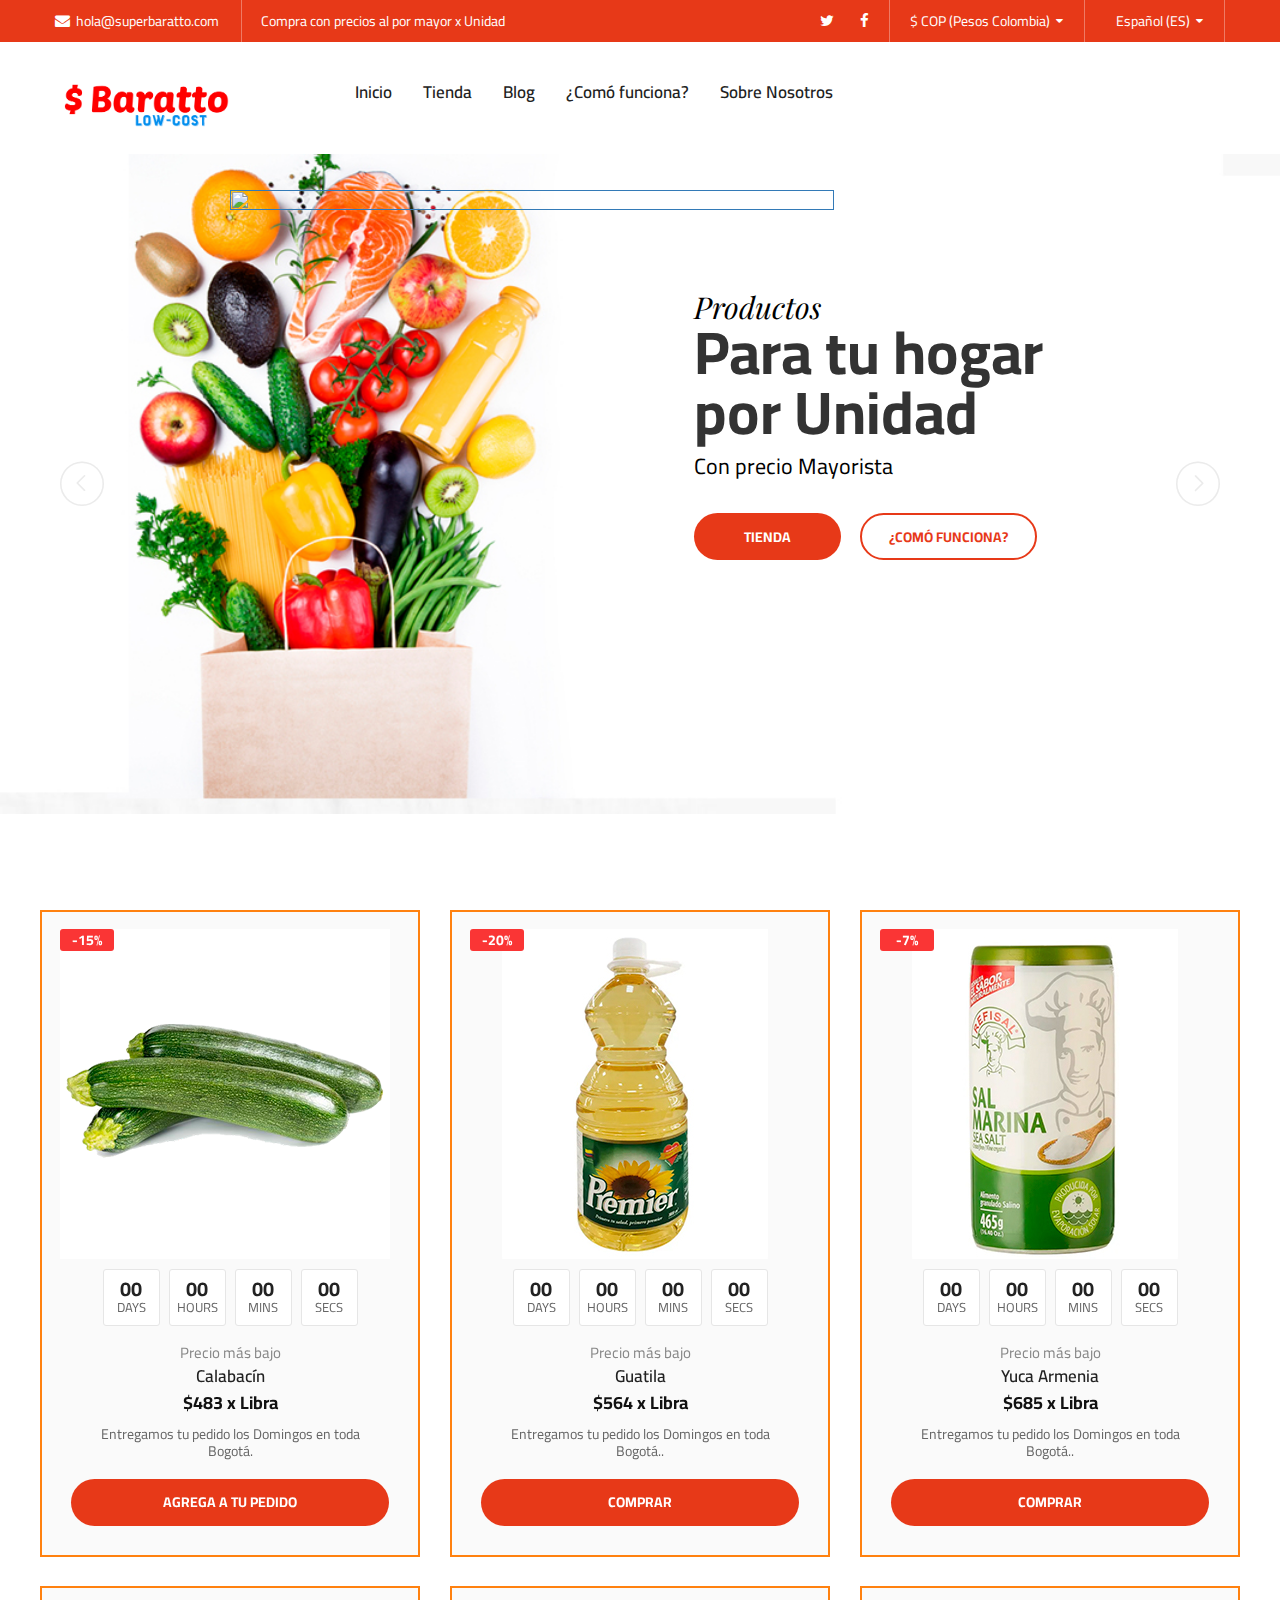
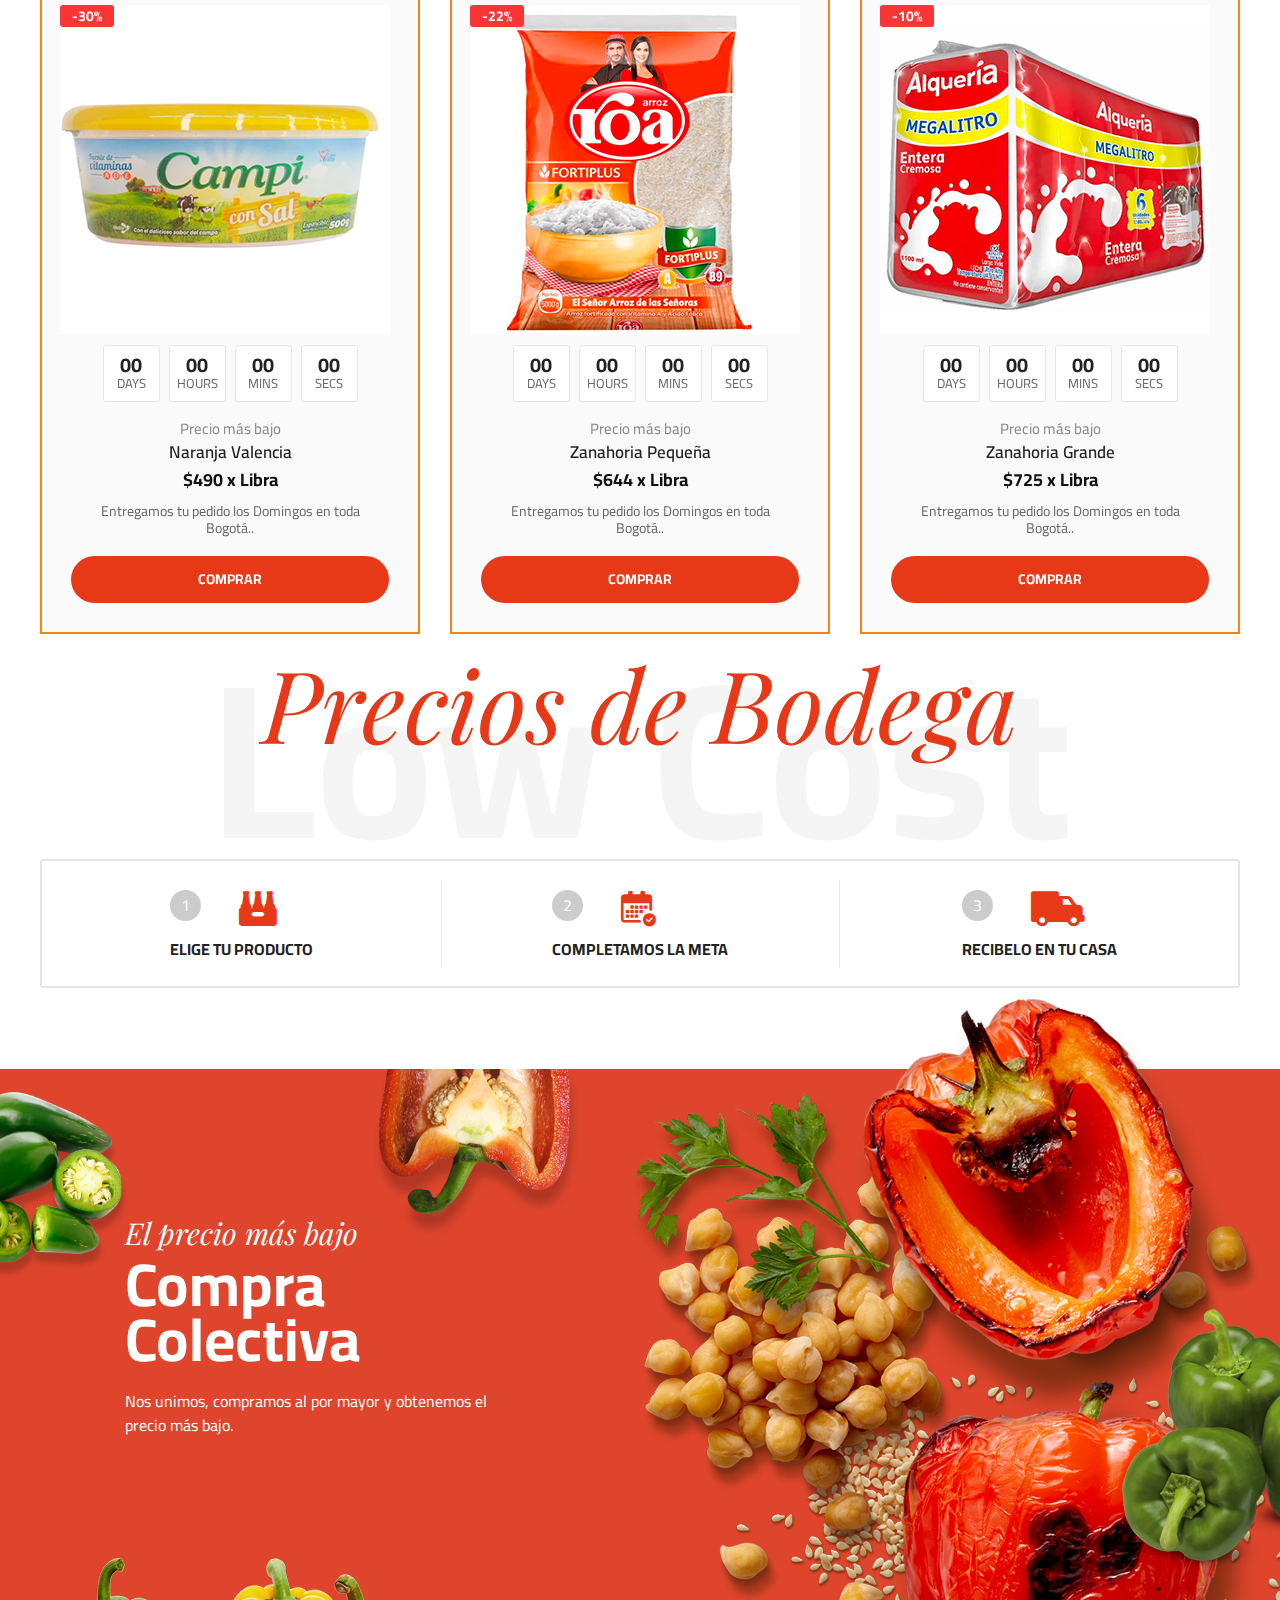
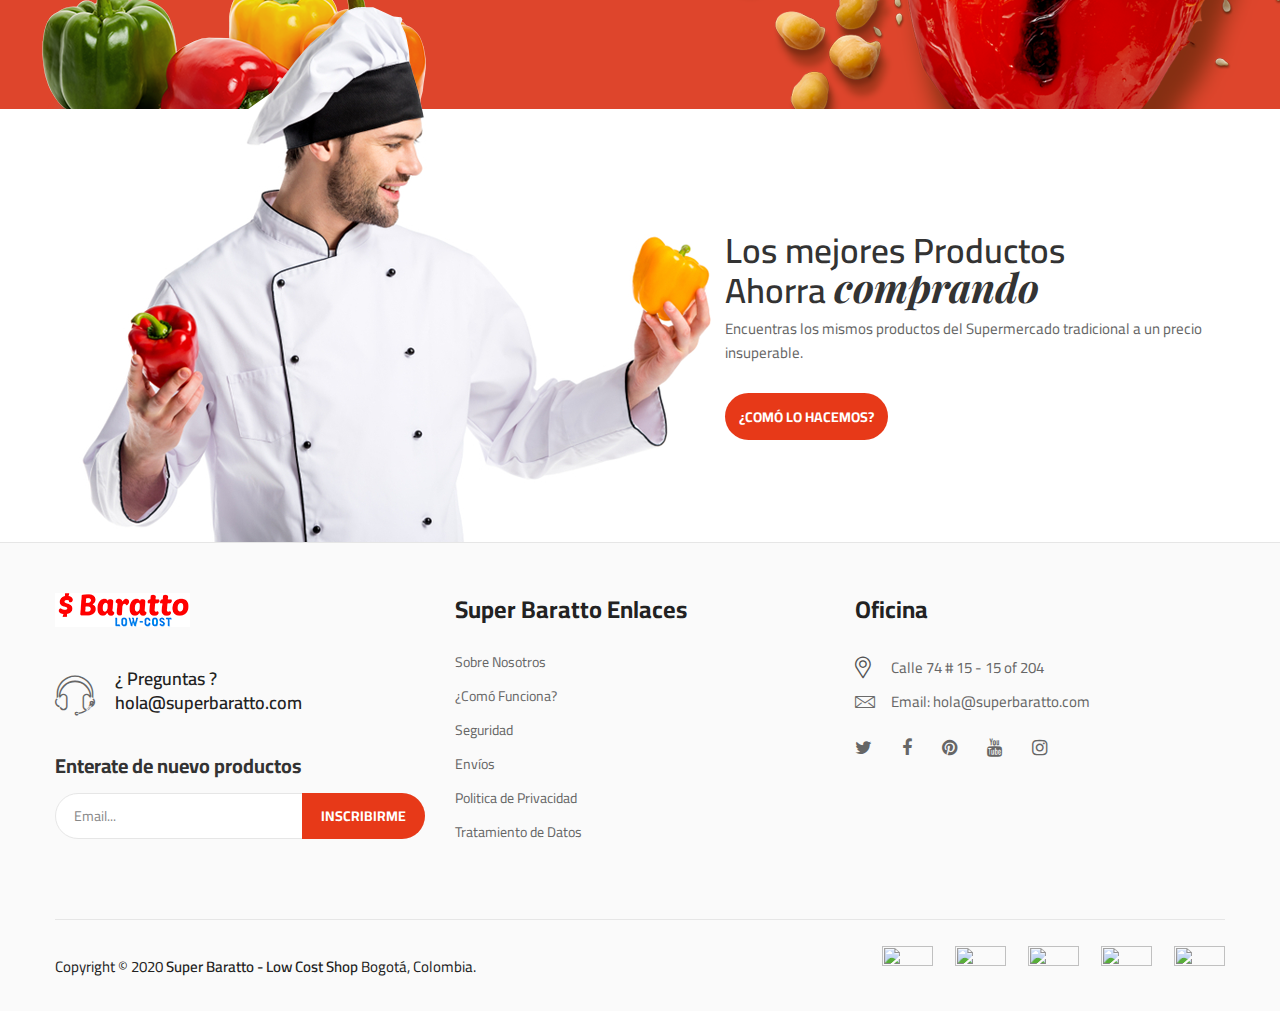
==== commit b948187d: "add items" ====
--- a/index.html
+++ b/index.html
@@ -184,7 +184,7 @@
                                             </div>
                                         </div>
                                     </li>
-                                    <! – 2. Calabacín — >
+                                    <! – 2. Naranja Valencia — >
                                     <li class="product-item">
                                         <div class="contain-product deal-layout contain-product__deal-layout">
                                             <div class="product-thumb">
@@ -199,27 +199,26 @@
                                                 <div class="biolife-countdown" data-datetime="2020/03/18 00:00:00">
                                                 </div>
                                                 <b class="categories">Precio más bajo</b>
-                                                <h4 class="product-title"><a href="#" class="pr-name">Mantequilla
-                                                        Ramanto</a></h4>
-                                                <div class="price ">
-                                                    <ins><span class="price-amount"><span
-                                                                class="currencySymbol">$</span>7.800 x
-                                                            Unidad</span></ins>
-
-                                                </div>
-                                                <div class="slide-down-box">
-                                                    <p class="message">Entregamos tu pedido los Domingos en toda Bogotá..
-                                                    </p>
-                                                    <div class="buttons">
-
-                                                        <a href="single-product-onsale.html" class="btn add-to-cart-btn">Comprar</a>
-
-                                                    </div>
-                                                </div>
-                                            </div>
-                                        </div>
-                                    </li>
-                                    <! – 3. Calabacín — >
+                                                <h4 class="product-title"><a href="#" class="pr-name">Naranja Valencia</a></h4>
+                                                <div class="price ">
+                                                    <ins><span class="price-amount"><span
+                                                                class="currencySymbol">$</span>490
+                                                            x Libra</span></ins>
+
+                                                </div>
+                                                <div class="slide-down-box">
+                                                    <p class="message">Entregamos tu pedido los Domingos en toda Bogotá..
+                                                    </p>
+                                                    <div class="buttons">
+
+                                                        <a href="single-product-onsale.html" class="btn add-to-cart-btn">Comprar</a>
+
+                                                    </div>
+                                                </div>
+                                            </div>
+                                        </div>
+                                    </li>
+                                    <! – 3. Guatila — >
                                     <li class="product-item">
                                         <div class="contain-product deal-layout contain-product__deal-layout">
                                             <div class="product-thumb">
@@ -234,26 +233,25 @@
                                                 <div class="biolife-countdown" data-datetime="2020/02/01 00:00:00">
                                                 </div>
                                                 <b class="categories">Precio más bajo</b>
-                                                <h4 class="product-title"><a href="#" class="pr-name">Aceite Girasol
-                                                        del Mar</a></h4>
-                                                <div class="price ">
-                                                    <ins><span class="price-amount"><span
-                                                                class="currencySymbol">$</span>5.500 x
-                                                            Unidad</span></ins>
-
-                                                </div>
-                                                <div class="slide-down-box">
-                                                    <p class="message">Entregamos tu pedido los Domingos en toda Bogotá..
-                                                    </p>
-                                                    <div class="buttons">
-                                                        <a href="single-product-onsale.html" class="btn add-to-cart-btn">Comprar</a>
-
-                                                    </div>
-                                                </div>
-                                            </div>
-                                        </div>
-                                    </li>
-                                    <! – 4. Calabacín — >
+                                                <h4 class="product-title"><a href="#" class="pr-name">Guatila</a></h4>
+                                                <div class="price ">
+                                                    <ins><span class="price-amount"><span
+                                                                class="currencySymbol">$</span>564
+                                                            x Libra</span></ins>
+
+                                                </div>
+                                                <div class="slide-down-box">
+                                                    <p class="message">Entregamos tu pedido los Domingos en toda Bogotá..
+                                                    </p>
+                                                    <div class="buttons">
+                                                        <a href="single-product-onsale.html" class="btn add-to-cart-btn">Comprar</a>
+
+                                                    </div>
+                                                </div>
+                                            </div>
+                                        </div>
+                                    </li>
+                                    <! – 4. Zanahoria Pequeña — >
                                     <li class="product-item">
                                         <div class="contain-product deal-layout contain-product__deal-layout">
                                             <div class="product-thumb">
@@ -268,12 +266,11 @@
                                                 <div class="biolife-countdown" data-datetime="2020/01/25 00:00:00">
                                                 </div>
                                                 <b class="categories">Precio más bajo</b>
-                                                <h4 class="product-title"><a href="#" class="pr-name">Arroz Los
-                                                        Cerros</a></h4>
-                                                <div class="price ">
-                                                    <ins><span class="price-amount"><span
-                                                                class="currencySymbol">$</span>6.500 x
-                                                            Unidad</span></ins>
+                                                <h4 class="product-title"><a href="#" class="pr-name">Zanahoria Pequeña</a></h4>
+                                                <div class="price ">
+                                                    <ins><span class="price-amount"><span
+                                                                class="currencySymbol">$</span>644 x
+                                                            Libra</span></ins>
 
                                                 </div>
                                                 <div class="slide-down-box">
@@ -288,7 +285,7 @@
                                             </div>
                                         </div>
                                     </li>
-                                    <! – 5. Calabacín — >
+                                    <! – 5. Yuca Armenia — >
                                     <li class="product-item">
                                         <div class="contain-product deal-layout contain-product__deal-layout">
                                             <div class="product-thumb">
@@ -303,1577 +300,1531 @@
                                                 <div class="biolife-countdown" data-datetime="2020/01/10 00:00:00">
                                                 </div>
                                                 <b class="categories">Precio más bajo</b>
-                                                <h4 class="product-title"><a href="#" class="pr-name">Sal Refinorte</a>
+                                                <h4 class="product-title"><a href="#" class="pr-name">Yuca Armenia</a>
                                                 </h4>
                                                 <div class="price ">
                                                     <ins><span class="price-amount"><span
-                                                                class="currencySymbol">$</span>3.900 x
-                                                            Unidad</span></ins>
-
-                                                </div>
-                                                <div class="slide-down-box">
-                                                    <p class="message">Entregamos tu pedido los Domingos en toda Bogotá..
-                                                    </p>
-                                                    <div class="buttons">
-
-                                                        <a href="single-product-onsale.html" class="btn add-to-cart-btn">Comprar</a>
-
-                                                    </div>
-                                                </div>
-                                            </div>
-                                        </div>
-                                    </li>
-                                    <! – 6. Calabacín — >
-                                    <li class="product-item">
-                                        <div class="contain-product deal-layout contain-product__deal-layout">
-                                            <div class="product-thumb">
-                                                <a href="#" class="link-to-product">
-                                                    <img src="assets/images/home-03/product_deal-09_330x330.jpg" alt="dd" width="330" height="330" class="product-thumnail">
-                                                </a>
-                                                <div class="labels">
-                                                    <span class="sale-label">-10%</span>
-                                                </div>
-                                            </div>
-                                            <div class="info">
-                                                <div class="biolife-countdown" data-datetime="2020/01/18 00:00:00">
-                                                </div>
-                                                <b class="categories">Precio más bajo</b>
-                                                <h4 class="product-title"><a href="#" class="pr-name">Leche
-                                                        Alquerito</a></h4>
-                                                <div class="price ">
-                                                    <ins><span class="price-amount"><span
-                                                                class="currencySymbol">$</span>6.300 x
-                                                            Unidad</span></ins>
-
-                                                </div>
-                                                <div class="slide-down-box">
-                                                    <p class="message">Entregamos tu pedido los Domingos en toda Bogotá..
-                                                    </p>
-                                                    <div class="buttons">
-                                                        <a href="single-product-onsale.html" class="btn add-to-cart-btn">Comprar</a>
-
-                                                    </div>
-                                                </div>
-                                            </div>
-                                        </div>
-                                    </li>
-                                    <! – 7. Calabacín — >
-                                    <li class="product-item">
-                                        <div class="contain-product deal-layout contain-product__deal-layout">
-                                            <div class="product-thumb">
-                                                <a href="#" class="link-to-product">
-                                                    <img src="assets/images/home-03/product_deal-09_330x330.jpg" alt="dd" width="330" height="330" class="product-thumnail">
-                                                </a>
-                                                <div class="labels">
-                                                    <span class="sale-label">-10%</span>
-                                                </div>
-                                            </div>
-                                            <div class="info">
-                                                <div class="biolife-countdown" data-datetime="2020/01/18 00:00:00">
-                                                </div>
-                                                <b class="categories">Precio más bajo</b>
-                                                <h4 class="product-title"><a href="#" class="pr-name">Leche
-                                                    Alquerito</a></h4>
-                                                <div class="price ">
-                                                    <ins><span class="price-amount"><span
-                                                            class="currencySymbol">$</span>6.300 x
-                                                            Unidad</span></ins>
-
-                                                </div>
-                                                <div class="slide-down-box">
-                                                    <p class="message">Entregamos tu pedido los Domingos en toda Bogotá..
-                                                    </p>
-                                                    <div class="buttons">
-                                                        <a href="single-product-onsale.html" class="btn add-to-cart-btn">Comprar</a>
-
-                                                    </div>
-                                                </div>
-                                            </div>
-                                        </div>
-                                    </li>
-                                    <! – 8. Calabacín — >
-                                    <li class="product-item">
-                                        <div class="contain-product deal-layout contain-product__deal-layout">
-                                            <div class="product-thumb">
-                                                <a href="#" class="link-to-product">
-                                                    <img src="assets/images/home-03/product_deal-09_330x330.jpg" alt="dd" width="330" height="330" class="product-thumnail">
-                                                </a>
-                                                <div class="labels">
-                                                    <span class="sale-label">-10%</span>
-                                                </div>
-                                            </div>
-                                            <div class="info">
-                                                <div class="biolife-countdown" data-datetime="2020/01/18 00:00:00">
-                                                </div>
-                                                <b class="categories">Precio más bajo</b>
-                                                <h4 class="product-title"><a href="#" class="pr-name">Leche
-                                                    Alquerito</a></h4>
-                                                <div class="price ">
-                                                    <ins><span class="price-amount"><span
-                                                            class="currencySymbol">$</span>6.300 x
-                                                            Unidad</span></ins>
-
-                                                </div>
-                                                <div class="slide-down-box">
-                                                    <p class="message">Entregamos tu pedido los Domingos en toda Bogotá..
-                                                    </p>
-                                                    <div class="buttons">
-                                                        <a href="single-product-onsale.html" class="btn add-to-cart-btn">Comprar</a>
-
-                                                    </div>
-                                                </div>
-                                            </div>
-                                        </div>
-                                    </li>
-                                    <! – 9. Calabacín — >
-                                    <li class="product-item">
-                                        <div class="contain-product deal-layout contain-product__deal-layout">
-                                            <div class="product-thumb">
-                                                <a href="#" class="link-to-product">
-                                                    <img src="assets/images/home-03/product_deal-09_330x330.jpg" alt="dd" width="330" height="330" class="product-thumnail">
-                                                </a>
-                                                <div class="labels">
-                                                    <span class="sale-label">-10%</span>
-                                                </div>
-                                            </div>
-                                            <div class="info">
-                                                <div class="biolife-countdown" data-datetime="2020/01/18 00:00:00">
-                                                </div>
-                                                <b class="categories">Precio más bajo</b>
-                                                <h4 class="product-title"><a href="#" class="pr-name">Leche
-                                                    Alquerito</a></h4>
-                                                <div class="price ">
-                                                    <ins><span class="price-amount"><span
-                                                            class="currencySymbol">$</span>6.300 x
-                                                            Unidad</span></ins>
-
-                                                </div>
-                                                <div class="slide-down-box">
-                                                    <p class="message">Entregamos tu pedido los Domingos en toda Bogotá..
-                                                    </p>
-                                                    <div class="buttons">
-                                                        <a href="single-product-onsale.html" class="btn add-to-cart-btn">Comprar</a>
-
-                                                    </div>
-                                                </div>
-                                            </div>
-                                        </div>
-                                    </li>
-                                    <! – 10. Calabacín — >
-                                    <li class="product-item">
-                                        <div class="contain-product deal-layout contain-product__deal-layout">
-                                            <div class="product-thumb">
-                                                <a href="#" class="link-to-product">
-                                                    <img src="assets/images/home-03/product_deal-09_330x330.jpg" alt="dd" width="330" height="330" class="product-thumnail">
-                                                </a>
-                                                <div class="labels">
-                                                    <span class="sale-label">-10%</span>
-                                                </div>
-                                            </div>
-                                            <div class="info">
-                                                <div class="biolife-countdown" data-datetime="2020/01/18 00:00:00">
-                                                </div>
-                                                <b class="categories">Precio más bajo</b>
-                                                <h4 class="product-title"><a href="#" class="pr-name">Leche
-                                                    Alquerito</a></h4>
-                                                <div class="price ">
-                                                    <ins><span class="price-amount"><span
-                                                            class="currencySymbol">$</span>6.300 x
-                                                            Unidad</span></ins>
-
-                                                </div>
-                                                <div class="slide-down-box">
-                                                    <p class="message">Entregamos tu pedido los Domingos en toda Bogotá..
-                                                    </p>
-                                                    <div class="buttons">
-                                                        <a href="single-product-onsale.html" class="btn add-to-cart-btn">Comprar</a>
-
-                                                    </div>
-                                                </div>
-                                            </div>
-                                        </div>
-                                    </li>
-                                    <! – 11. Calabacín — >
-                                    <li class="product-item">
-                                        <div class="contain-product deal-layout contain-product__deal-layout">
-                                            <div class="product-thumb">
-                                                <a href="#" class="link-to-product">
-                                                    <img src="assets/images/home-03/product_deal-09_330x330.jpg" alt="dd" width="330" height="330" class="product-thumnail">
-                                                </a>
-                                                <div class="labels">
-                                                    <span class="sale-label">-10%</span>
-                                                </div>
-                                            </div>
-                                            <div class="info">
-                                                <div class="biolife-countdown" data-datetime="2020/01/18 00:00:00">
-                                                </div>
-                                                <b class="categories">Precio más bajo</b>
-                                                <h4 class="product-title"><a href="#" class="pr-name">Leche
-                                                    Alquerito</a></h4>
-                                                <div class="price ">
-                                                    <ins><span class="price-amount"><span
-                                                            class="currencySymbol">$</span>6.300 x
-                                                            Unidad</span></ins>
-
-                                                </div>
-                                                <div class="slide-down-box">
-                                                    <p class="message">Entregamos tu pedido los Domingos en toda Bogotá..
-                                                    </p>
-                                                    <div class="buttons">
-                                                        <a href="single-product-onsale.html" class="btn add-to-cart-btn">Comprar</a>
-
-                                                    </div>
-                                                </div>
-                                            </div>
-                                        </div>
-                                    </li>
-                                    <! – 12. Calabacín — >
-                                    <li class="product-item">
-                                        <div class="contain-product deal-layout contain-product__deal-layout">
-                                            <div class="product-thumb">
-                                                <a href="#" class="link-to-product">
-                                                    <img src="assets/images/home-03/product_deal-09_330x330.jpg" alt="dd" width="330" height="330" class="product-thumnail">
-                                                </a>
-                                                <div class="labels">
-                                                    <span class="sale-label">-10%</span>
-                                                </div>
-                                            </div>
-                                            <div class="info">
-                                                <div class="biolife-countdown" data-datetime="2020/01/18 00:00:00">
-                                                </div>
-                                                <b class="categories">Precio más bajo</b>
-                                                <h4 class="product-title"><a href="#" class="pr-name">Leche
-                                                    Alquerito</a></h4>
-                                                <div class="price ">
-                                                    <ins><span class="price-amount"><span
-                                                            class="currencySymbol">$</span>6.300 x
-                                                            Unidad</span></ins>
-
-                                                </div>
-                                                <div class="slide-down-box">
-                                                    <p class="message">Entregamos tu pedido los Domingos en toda Bogotá..
-                                                    </p>
-                                                    <div class="buttons">
-                                                        <a href="single-product-onsale.html" class="btn add-to-cart-btn">Comprar</a>
-
-                                                    </div>
-                                                </div>
-                                            </div>
-                                        </div>
-                                    </li>
-                                    <! – 13. Calabacín — >
-                                    <li class="product-item">
-                                        <div class="contain-product deal-layout contain-product__deal-layout">
-                                            <div class="product-thumb">
-                                                <a href="#" class="link-to-product">
-                                                    <img src="assets/images/home-03/product_deal-09_330x330.jpg" alt="dd" width="330" height="330" class="product-thumnail">
-                                                </a>
-                                                <div class="labels">
-                                                    <span class="sale-label">-10%</span>
-                                                </div>
-                                            </div>
-                                            <div class="info">
-                                                <div class="biolife-countdown" data-datetime="2020/01/18 00:00:00">
-                                                </div>
-                                                <b class="categories">Precio más bajo</b>
-                                                <h4 class="product-title"><a href="#" class="pr-name">Leche
-                                                    Alquerito</a></h4>
-                                                <div class="price ">
-                                                    <ins><span class="price-amount"><span
-                                                            class="currencySymbol">$</span>6.300 x
-                                                            Unidad</span></ins>
-
-                                                </div>
-                                                <div class="slide-down-box">
-                                                    <p class="message">Entregamos tu pedido los Domingos en toda Bogotá..
-                                                    </p>
-                                                    <div class="buttons">
-                                                        <a href="single-product-onsale.html" class="btn add-to-cart-btn">Comprar</a>
-
-                                                    </div>
-                                                </div>
-                                            </div>
-                                        </div>
-                                    </li>
-                                    <! – 14. Calabacín — >
-                                    <li class="product-item">
-                                        <div class="contain-product deal-layout contain-product__deal-layout">
-                                            <div class="product-thumb">
-                                                <a href="#" class="link-to-product">
-                                                    <img src="assets/images/home-03/product_deal-09_330x330.jpg" alt="dd" width="330" height="330" class="product-thumnail">
-                                                </a>
-                                                <div class="labels">
-                                                    <span class="sale-label">-10%</span>
-                                                </div>
-                                            </div>
-                                            <div class="info">
-                                                <div class="biolife-countdown" data-datetime="2020/01/18 00:00:00">
-                                                </div>
-                                                <b class="categories">Precio más bajo</b>
-                                                <h4 class="product-title"><a href="#" class="pr-name">Leche
-                                                    Alquerito</a></h4>
-                                                <div class="price ">
-                                                    <ins><span class="price-amount"><span
-                                                            class="currencySymbol">$</span>6.300 x
-                                                            Unidad</span></ins>
-
-                                                </div>
-                                                <div class="slide-down-box">
-                                                    <p class="message">Entregamos tu pedido los Domingos en toda Bogotá..
-                                                    </p>
-                                                    <div class="buttons">
-                                                        <a href="single-product-onsale.html" class="btn add-to-cart-btn">Comprar</a>
-
-                                                    </div>
-                                                </div>
-                                            </div>
-                                        </div>
-                                    </li>
-                                    <! – 15. Calabacín — >
-                                    <li class="product-item">
-                                        <div class="contain-product deal-layout contain-product__deal-layout">
-                                            <div class="product-thumb">
-                                                <a href="#" class="link-to-product">
-                                                    <img src="assets/images/home-03/product_deal-09_330x330.jpg" alt="dd" width="330" height="330" class="product-thumnail">
-                                                </a>
-                                                <div class="labels">
-                                                    <span class="sale-label">-10%</span>
-                                                </div>
-                                            </div>
-                                            <div class="info">
-                                                <div class="biolife-countdown" data-datetime="2020/01/18 00:00:00">
-                                                </div>
-                                                <b class="categories">Precio más bajo</b>
-                                                <h4 class="product-title"><a href="#" class="pr-name">Leche
-                                                    Alquerito</a></h4>
-                                                <div class="price ">
-                                                    <ins><span class="price-amount"><span
-                                                            class="currencySymbol">$</span>6.300 x
-                                                            Unidad</span></ins>
-
-                                                </div>
-                                                <div class="slide-down-box">
-                                                    <p class="message">Entregamos tu pedido los Domingos en toda Bogotá..
-                                                    </p>
-                                                    <div class="buttons">
-                                                        <a href="single-product-onsale.html" class="btn add-to-cart-btn">Comprar</a>
-
-                                                    </div>
-                                                </div>
-                                            </div>
-                                        </div>
-                                    </li>
-                                    <! – 16. Calabacín — >
-                                    <li class="product-item">
-                                        <div class="contain-product deal-layout contain-product__deal-layout">
-                                            <div class="product-thumb">
-                                                <a href="#" class="link-to-product">
-                                                    <img src="assets/images/home-03/product_deal-09_330x330.jpg" alt="dd" width="330" height="330" class="product-thumnail">
-                                                </a>
-                                                <div class="labels">
-                                                    <span class="sale-label">-10%</span>
-                                                </div>
-                                            </div>
-                                            <div class="info">
-                                                <div class="biolife-countdown" data-datetime="2020/01/18 00:00:00">
-                                                </div>
-                                                <b class="categories">Precio más bajo</b>
-                                                <h4 class="product-title"><a href="#" class="pr-name">Leche
-                                                    Alquerito</a></h4>
-                                                <div class="price ">
-                                                    <ins><span class="price-amount"><span
-                                                            class="currencySymbol">$</span>6.300 x
-                                                            Unidad</span></ins>
-
-                                                </div>
-                                                <div class="slide-down-box">
-                                                    <p class="message">Entregamos tu pedido los Domingos en toda Bogotá..
-                                                    </p>
-                                                    <div class="buttons">
-                                                        <a href="single-product-onsale.html" class="btn add-to-cart-btn">Comprar</a>
-
-                                                    </div>
-                                                </div>
-                                            </div>
-                                        </div>
-                                    </li>
-                                    <! – 17. Calabacín — >
-                                    <li class="product-item">
-                                        <div class="contain-product deal-layout contain-product__deal-layout">
-                                            <div class="product-thumb">
-                                                <a href="#" class="link-to-product">
-                                                    <img src="assets/images/home-03/product_deal-09_330x330.jpg" alt="dd" width="330" height="330" class="product-thumnail">
-                                                </a>
-                                                <div class="labels">
-                                                    <span class="sale-label">-10%</span>
-                                                </div>
-                                            </div>
-                                            <div class="info">
-                                                <div class="biolife-countdown" data-datetime="2020/01/18 00:00:00">
-                                                </div>
-                                                <b class="categories">Precio más bajo</b>
-                                                <h4 class="product-title"><a href="#" class="pr-name">Leche
-                                                    Alquerito</a></h4>
-                                                <div class="price ">
-                                                    <ins><span class="price-amount"><span
-                                                            class="currencySymbol">$</span>6.300 x
-                                                            Unidad</span></ins>
-
-                                                </div>
-                                                <div class="slide-down-box">
-                                                    <p class="message">Entregamos tu pedido los Domingos en toda Bogotá..
-                                                    </p>
-                                                    <div class="buttons">
-                                                        <a href="single-product-onsale.html" class="btn add-to-cart-btn">Comprar</a>
-
-                                                    </div>
-                                                </div>
-                                            </div>
-                                        </div>
-                                    </li>
-                                    <! – 18. Calabacín — >
-                                    <li class="product-item">
-                                        <div class="contain-product deal-layout contain-product__deal-layout">
-                                            <div class="product-thumb">
-                                                <a href="#" class="link-to-product">
-                                                    <img src="assets/images/home-03/product_deal-09_330x330.jpg" alt="dd" width="330" height="330" class="product-thumnail">
-                                                </a>
-                                                <div class="labels">
-                                                    <span class="sale-label">-10%</span>
-                                                </div>
-                                            </div>
-                                            <div class="info">
-                                                <div class="biolife-countdown" data-datetime="2020/01/18 00:00:00">
-                                                </div>
-                                                <b class="categories">Precio más bajo</b>
-                                                <h4 class="product-title"><a href="#" class="pr-name">Leche
-                                                    Alquerito</a></h4>
-                                                <div class="price ">
-                                                    <ins><span class="price-amount"><span
-                                                            class="currencySymbol">$</span>6.300 x
-                                                            Unidad</span></ins>
-
-                                                </div>
-                                                <div class="slide-down-box">
-                                                    <p class="message">Entregamos tu pedido los Domingos en toda Bogotá..
-                                                    </p>
-                                                    <div class="buttons">
-                                                        <a href="single-product-onsale.html" class="btn add-to-cart-btn">Comprar</a>
-
-                                                    </div>
-                                                </div>
-                                            </div>
-                                        </div>
-                                    </li>
-                                    <! – 19. Calabacín — >
-                                    <li class="product-item">
-                                        <div class="contain-product deal-layout contain-product__deal-layout">
-                                            <div class="product-thumb">
-                                                <a href="#" class="link-to-product">
-                                                    <img src="assets/images/home-03/product_deal-09_330x330.jpg" alt="dd" width="330" height="330" class="product-thumnail">
-                                                </a>
-                                                <div class="labels">
-                                                    <span class="sale-label">-10%</span>
-                                                </div>
-                                            </div>
-                                            <div class="info">
-                                                <div class="biolife-countdown" data-datetime="2020/01/18 00:00:00">
-                                                </div>
-                                                <b class="categories">Precio más bajo</b>
-                                                <h4 class="product-title"><a href="#" class="pr-name">Leche
-                                                    Alquerito</a></h4>
-                                                <div class="price ">
-                                                    <ins><span class="price-amount"><span
-                                                            class="currencySymbol">$</span>6.300 x
-                                                            Unidad</span></ins>
-
-                                                </div>
-                                                <div class="slide-down-box">
-                                                    <p class="message">Entregamos tu pedido los Domingos en toda Bogotá..
-                                                    </p>
-                                                    <div class="buttons">
-                                                        <a href="single-product-onsale.html" class="btn add-to-cart-btn">Comprar</a>
-
-                                                    </div>
-                                                </div>
-                                            </div>
-                                        </div>
-                                    </li>
-                                    <! – 20. Calabacín — >
-                                    <li class="product-item">
-                                        <div class="contain-product deal-layout contain-product__deal-layout">
-                                            <div class="product-thumb">
-                                                <a href="#" class="link-to-product">
-                                                    <img src="assets/images/home-03/product_deal-09_330x330.jpg" alt="dd" width="330" height="330" class="product-thumnail">
-                                                </a>
-                                                <div class="labels">
-                                                    <span class="sale-label">-10%</span>
-                                                </div>
-                                            </div>
-                                            <div class="info">
-                                                <div class="biolife-countdown" data-datetime="2020/01/18 00:00:00">
-                                                </div>
-                                                <b class="categories">Precio más bajo</b>
-                                                <h4 class="product-title"><a href="#" class="pr-name">Leche
-                                                    Alquerito</a></h4>
-                                                <div class="price ">
-                                                    <ins><span class="price-amount"><span
-                                                            class="currencySymbol">$</span>6.300 x
-                                                            Unidad</span></ins>
-
-                                                </div>
-                                                <div class="slide-down-box">
-                                                    <p class="message">Entregamos tu pedido los Domingos en toda Bogotá..
-                                                    </p>
-                                                    <div class="buttons">
-                                                        <a href="single-product-onsale.html" class="btn add-to-cart-btn">Comprar</a>
-
-                                                    </div>
-                                                </div>
-                                            </div>
-                                        </div>
-                                    </li>
-                                    <! – 21. Calabacín — >
-                                    <li class="product-item">
-                                        <div class="contain-product deal-layout contain-product__deal-layout">
-                                            <div class="product-thumb">
-                                                <a href="#" class="link-to-product">
-                                                    <img src="assets/images/home-03/product_deal-09_330x330.jpg" alt="dd" width="330" height="330" class="product-thumnail">
-                                                </a>
-                                                <div class="labels">
-                                                    <span class="sale-label">-10%</span>
-                                                </div>
-                                            </div>
-                                            <div class="info">
-                                                <div class="biolife-countdown" data-datetime="2020/01/18 00:00:00">
-                                                </div>
-                                                <b class="categories">Precio más bajo</b>
-                                                <h4 class="product-title"><a href="#" class="pr-name">Leche
-                                                    Alquerito</a></h4>
-                                                <div class="price ">
-                                                    <ins><span class="price-amount"><span
-                                                            class="currencySymbol">$</span>6.300 x
-                                                            Unidad</span></ins>
-
-                                                </div>
-                                                <div class="slide-down-box">
-                                                    <p class="message">Entregamos tu pedido los Domingos en toda Bogotá..
-                                                    </p>
-                                                    <div class="buttons">
-                                                        <a href="single-product-onsale.html" class="btn add-to-cart-btn">Comprar</a>
-
-                                                    </div>
-                                                </div>
-                                            </div>
-                                        </div>
-                                    </li>
-                                    <! – 22. Calabacín — >
-                                    <li class="product-item">
-                                        <div class="contain-product deal-layout contain-product__deal-layout">
-                                            <div class="product-thumb">
-                                                <a href="#" class="link-to-product">
-                                                    <img src="assets/images/home-03/product_deal-09_330x330.jpg" alt="dd" width="330" height="330" class="product-thumnail">
-                                                </a>
-                                                <div class="labels">
-                                                    <span class="sale-label">-10%</span>
-                                                </div>
-                                            </div>
-                                            <div class="info">
-                                                <div class="biolife-countdown" data-datetime="2020/01/18 00:00:00">
-                                                </div>
-                                                <b class="categories">Precio más bajo</b>
-                                                <h4 class="product-title"><a href="#" class="pr-name">Leche
-                                                    Alquerito</a></h4>
-                                                <div class="price ">
-                                                    <ins><span class="price-amount"><span
-                                                            class="currencySymbol">$</span>6.300 x
-                                                            Unidad</span></ins>
-
-                                                </div>
-                                                <div class="slide-down-box">
-                                                    <p class="message">Entregamos tu pedido los Domingos en toda Bogotá..
-                                                    </p>
-                                                    <div class="buttons">
-                                                        <a href="single-product-onsale.html" class="btn add-to-cart-btn">Comprar</a>
-
-                                                    </div>
-                                                </div>
-                                            </div>
-                                        </div>
-                                    </li>
-                                    <! – 23. Calabacín — >
-                                    <li class="product-item">
-                                        <div class="contain-product deal-layout contain-product__deal-layout">
-                                            <div class="product-thumb">
-                                                <a href="#" class="link-to-product">
-                                                    <img src="assets/images/home-03/product_deal-09_330x330.jpg" alt="dd" width="330" height="330" class="product-thumnail">
-                                                </a>
-                                                <div class="labels">
-                                                    <span class="sale-label">-10%</span>
-                                                </div>
-                                            </div>
-                                            <div class="info">
-                                                <div class="biolife-countdown" data-datetime="2020/01/18 00:00:00">
-                                                </div>
-                                                <b class="categories">Precio más bajo</b>
-                                                <h4 class="product-title"><a href="#" class="pr-name">Leche
-                                                    Alquerito</a></h4>
-                                                <div class="price ">
-                                                    <ins><span class="price-amount"><span
-                                                            class="currencySymbol">$</span>6.300 x
-                                                            Unidad</span></ins>
-
-                                                </div>
-                                                <div class="slide-down-box">
-                                                    <p class="message">Entregamos tu pedido los Domingos en toda Bogotá..
-                                                    </p>
-                                                    <div class="buttons">
-                                                        <a href="single-product-onsale.html" class="btn add-to-cart-btn">Comprar</a>
-
-                                                    </div>
-                                                </div>
-                                            </div>
-                                        </div>
-                                    </li>
-                                    <! – 24. Calabacín — >
-                                    <li class="product-item">
-                                        <div class="contain-product deal-layout contain-product__deal-layout">
-                                            <div class="product-thumb">
-                                                <a href="#" class="link-to-product">
-                                                    <img src="assets/images/home-03/product_deal-09_330x330.jpg" alt="dd" width="330" height="330" class="product-thumnail">
-                                                </a>
-                                                <div class="labels">
-                                                    <span class="sale-label">-10%</span>
-                                                </div>
-                                            </div>
-                                            <div class="info">
-                                                <div class="biolife-countdown" data-datetime="2020/01/18 00:00:00">
-                                                </div>
-                                                <b class="categories">Precio más bajo</b>
-                                                <h4 class="product-title"><a href="#" class="pr-name">Leche
-                                                    Alquerito</a></h4>
-                                                <div class="price ">
-                                                    <ins><span class="price-amount"><span
-                                                            class="currencySymbol">$</span>6.300 x
-                                                            Unidad</span></ins>
-
-                                                </div>
-                                                <div class="slide-down-box">
-                                                    <p class="message">Entregamos tu pedido los Domingos en toda Bogotá..
-                                                    </p>
-                                                    <div class="buttons">
-                                                        <a href="single-product-onsale.html" class="btn add-to-cart-btn">Comprar</a>
-
-                                                    </div>
-                                                </div>
-                                            </div>
-                                        </div>
-                                    </li>
-                                    <! – 25. Calabacín — >
-                                    <li class="product-item">
-                                        <div class="contain-product deal-layout contain-product__deal-layout">
-                                            <div class="product-thumb">
-                                                <a href="#" class="link-to-product">
-                                                    <img src="assets/images/home-03/product_deal-09_330x330.jpg" alt="dd" width="330" height="330" class="product-thumnail">
-                                                </a>
-                                                <div class="labels">
-                                                    <span class="sale-label">-10%</span>
-                                                </div>
-                                            </div>
-                                            <div class="info">
-                                                <div class="biolife-countdown" data-datetime="2020/01/18 00:00:00">
-                                                </div>
-                                                <b class="categories">Precio más bajo</b>
-                                                <h4 class="product-title"><a href="#" class="pr-name">Leche
-                                                    Alquerito</a></h4>
-                                                <div class="price ">
-                                                    <ins><span class="price-amount"><span
-                                                            class="currencySymbol">$</span>6.300 x
-                                                            Unidad</span></ins>
-
-                                                </div>
-                                                <div class="slide-down-box">
-                                                    <p class="message">Entregamos tu pedido los Domingos en toda Bogotá..
-                                                    </p>
-                                                    <div class="buttons">
-                                                        <a href="single-product-onsale.html" class="btn add-to-cart-btn">Comprar</a>
-
-                                                    </div>
-                                                </div>
-                                            </div>
-                                        </div>
-                                    </li>
-                                    <! – 26. Calabacín — >
-                                    <li class="product-item">
-                                        <div class="contain-product deal-layout contain-product__deal-layout">
-                                            <div class="product-thumb">
-                                                <a href="#" class="link-to-product">
-                                                    <img src="assets/images/home-03/product_deal-09_330x330.jpg" alt="dd" width="330" height="330" class="product-thumnail">
-                                                </a>
-                                                <div class="labels">
-                                                    <span class="sale-label">-10%</span>
-                                                </div>
-                                            </div>
-                                            <div class="info">
-                                                <div class="biolife-countdown" data-datetime="2020/01/18 00:00:00">
-                                                </div>
-                                                <b class="categories">Precio más bajo</b>
-                                                <h4 class="product-title"><a href="#" class="pr-name">Leche
-                                                    Alquerito</a></h4>
-                                                <div class="price ">
-                                                    <ins><span class="price-amount"><span
-                                                            class="currencySymbol">$</span>6.300 x
-                                                            Unidad</span></ins>
-
-                                                </div>
-                                                <div class="slide-down-box">
-                                                    <p class="message">Entregamos tu pedido los Domingos en toda Bogotá..
-                                                    </p>
-                                                    <div class="buttons">
-                                                        <a href="single-product-onsale.html" class="btn add-to-cart-btn">Comprar</a>
-
-                                                    </div>
-                                                </div>
-                                            </div>
-                                        </div>
-                                    </li>
-                                    <! – 27. Calabacín — >
-                                    <li class="product-item">
-                                        <div class="contain-product deal-layout contain-product__deal-layout">
-                                            <div class="product-thumb">
-                                                <a href="#" class="link-to-product">
-                                                    <img src="assets/images/home-03/product_deal-09_330x330.jpg" alt="dd" width="330" height="330" class="product-thumnail">
-                                                </a>
-                                                <div class="labels">
-                                                    <span class="sale-label">-10%</span>
-                                                </div>
-                                            </div>
-                                            <div class="info">
-                                                <div class="biolife-countdown" data-datetime="2020/01/18 00:00:00">
-                                                </div>
-                                                <b class="categories">Precio más bajo</b>
-                                                <h4 class="product-title"><a href="#" class="pr-name">Leche
-                                                    Alquerito</a></h4>
-                                                <div class="price ">
-                                                    <ins><span class="price-amount"><span
-                                                            class="currencySymbol">$</span>6.300 x
-                                                            Unidad</span></ins>
-
-                                                </div>
-                                                <div class="slide-down-box">
-                                                    <p class="message">Entregamos tu pedido los Domingos en toda Bogotá..
-                                                    </p>
-                                                    <div class="buttons">
-                                                        <a href="single-product-onsale.html" class="btn add-to-cart-btn">Comprar</a>
-
-                                                    </div>
-                                                </div>
-                                            </div>
-                                        </div>
-                                    </li>
-                                    <! – 28. Calabacín — >
-                                    <li class="product-item">
-                                        <div class="contain-product deal-layout contain-product__deal-layout">
-                                            <div class="product-thumb">
-                                                <a href="#" class="link-to-product">
-                                                    <img src="assets/images/home-03/product_deal-09_330x330.jpg" alt="dd" width="330" height="330" class="product-thumnail">
-                                                </a>
-                                                <div class="labels">
-                                                    <span class="sale-label">-10%</span>
-                                                </div>
-                                            </div>
-                                            <div class="info">
-                                                <div class="biolife-countdown" data-datetime="2020/01/18 00:00:00">
-                                                </div>
-                                                <b class="categories">Precio más bajo</b>
-                                                <h4 class="product-title"><a href="#" class="pr-name">Leche
-                                                    Alquerito</a></h4>
-                                                <div class="price ">
-                                                    <ins><span class="price-amount"><span
-                                                            class="currencySymbol">$</span>6.300 x
-                                                            Unidad</span></ins>
-
-                                                </div>
-                                                <div class="slide-down-box">
-                                                    <p class="message">Entregamos tu pedido los Domingos en toda Bogotá..
-                                                    </p>
-                                                    <div class="buttons">
-                                                        <a href="single-product-onsale.html" class="btn add-to-cart-btn">Comprar</a>
-
-                                                    </div>
-                                                </div>
-                                            </div>
-                                        </div>
-                                    </li>
-                                    <! – 29. Calabacín — >
-                                    <li class="product-item">
-                                        <div class="contain-product deal-layout contain-product__deal-layout">
-                                            <div class="product-thumb">
-                                                <a href="#" class="link-to-product">
-                                                    <img src="assets/images/home-03/product_deal-09_330x330.jpg" alt="dd" width="330" height="330" class="product-thumnail">
-                                                </a>
-                                                <div class="labels">
-                                                    <span class="sale-label">-10%</span>
-                                                </div>
-                                            </div>
-                                            <div class="info">
-                                                <div class="biolife-countdown" data-datetime="2020/01/18 00:00:00">
-                                                </div>
-                                                <b class="categories">Precio más bajo</b>
-                                                <h4 class="product-title"><a href="#" class="pr-name">Leche
-                                                    Alquerito</a></h4>
-                                                <div class="price ">
-                                                    <ins><span class="price-amount"><span
-                                                            class="currencySymbol">$</span>6.300 x
-                                                            Unidad</span></ins>
-
-                                                </div>
-                                                <div class="slide-down-box">
-                                                    <p class="message">Entregamos tu pedido los Domingos en toda Bogotá..
-                                                    </p>
-                                                    <div class="buttons">
-                                                        <a href="single-product-onsale.html" class="btn add-to-cart-btn">Comprar</a>
-
-                                                    </div>
-                                                </div>
-                                            </div>
-                                        </div>
-                                    </li>
-                                    <! – 30. Calabacín — >
-                                    <li class="product-item">
-                                        <div class="contain-product deal-layout contain-product__deal-layout">
-                                            <div class="product-thumb">
-                                                <a href="#" class="link-to-product">
-                                                    <img src="assets/images/home-03/product_deal-09_330x330.jpg" alt="dd" width="330" height="330" class="product-thumnail">
-                                                </a>
-                                                <div class="labels">
-                                                    <span class="sale-label">-10%</span>
-                                                </div>
-                                            </div>
-                                            <div class="info">
-                                                <div class="biolife-countdown" data-datetime="2020/01/18 00:00:00">
-                                                </div>
-                                                <b class="categories">Precio más bajo</b>
-                                                <h4 class="product-title"><a href="#" class="pr-name">Leche
-                                                    Alquerito</a></h4>
-                                                <div class="price ">
-                                                    <ins><span class="price-amount"><span
-                                                            class="currencySymbol">$</span>6.300 x
-                                                            Unidad</span></ins>
-
-                                                </div>
-                                                <div class="slide-down-box">
-                                                    <p class="message">Entregamos tu pedido los Domingos en toda Bogotá..
-                                                    </p>
-                                                    <div class="buttons">
-                                                        <a href="single-product-onsale.html" class="btn add-to-cart-btn">Comprar</a>
-
-                                                    </div>
-                                                </div>
-                                            </div>
-                                        </div>
-                                    </li>
-                                    <! – 31. Calabacín — >
-                                    <li class="product-item">
-                                        <div class="contain-product deal-layout contain-product__deal-layout">
-                                            <div class="product-thumb">
-                                                <a href="#" class="link-to-product">
-                                                    <img src="assets/images/home-03/product_deal-09_330x330.jpg" alt="dd" width="330" height="330" class="product-thumnail">
-                                                </a>
-                                                <div class="labels">
-                                                    <span class="sale-label">-10%</span>
-                                                </div>
-                                            </div>
-                                            <div class="info">
-                                                <div class="biolife-countdown" data-datetime="2020/01/18 00:00:00">
-                                                </div>
-                                                <b class="categories">Precio más bajo</b>
-                                                <h4 class="product-title"><a href="#" class="pr-name">Leche
-                                                    Alquerito</a></h4>
-                                                <div class="price ">
-                                                    <ins><span class="price-amount"><span
-                                                            class="currencySymbol">$</span>6.300 x
-                                                            Unidad</span></ins>
-
-                                                </div>
-                                                <div class="slide-down-box">
-                                                    <p class="message">Entregamos tu pedido los Domingos en toda Bogotá..
-                                                    </p>
-                                                    <div class="buttons">
-                                                        <a href="single-product-onsale.html" class="btn add-to-cart-btn">Comprar</a>
-
-                                                    </div>
-                                                </div>
-                                            </div>
-                                        </div>
-                                    </li>
-                                    <! – 32. Calabacín — >
-                                    <li class="product-item">
-                                        <div class="contain-product deal-layout contain-product__deal-layout">
-                                            <div class="product-thumb">
-                                                <a href="#" class="link-to-product">
-                                                    <img src="assets/images/home-03/product_deal-09_330x330.jpg" alt="dd" width="330" height="330" class="product-thumnail">
-                                                </a>
-                                                <div class="labels">
-                                                    <span class="sale-label">-10%</span>
-                                                </div>
-                                            </div>
-                                            <div class="info">
-                                                <div class="biolife-countdown" data-datetime="2020/01/18 00:00:00">
-                                                </div>
-                                                <b class="categories">Precio más bajo</b>
-                                                <h4 class="product-title"><a href="#" class="pr-name">Leche
-                                                    Alquerito</a></h4>
-                                                <div class="price ">
-                                                    <ins><span class="price-amount"><span
-                                                            class="currencySymbol">$</span>6.300 x
-                                                            Unidad</span></ins>
-
-                                                </div>
-                                                <div class="slide-down-box">
-                                                    <p class="message">Entregamos tu pedido los Domingos en toda Bogotá..
-                                                    </p>
-                                                    <div class="buttons">
-                                                        <a href="single-product-onsale.html" class="btn add-to-cart-btn">Comprar</a>
-
-                                                    </div>
-                                                </div>
-                                            </div>
-                                        </div>
-                                    </li>
-                                    <! – 33. Calabacín — >
-                                    <li class="product-item">
-                                        <div class="contain-product deal-layout contain-product__deal-layout">
-                                            <div class="product-thumb">
-                                                <a href="#" class="link-to-product">
-                                                    <img src="assets/images/home-03/product_deal-09_330x330.jpg" alt="dd" width="330" height="330" class="product-thumnail">
-                                                </a>
-                                                <div class="labels">
-                                                    <span class="sale-label">-10%</span>
-                                                </div>
-                                            </div>
-                                            <div class="info">
-                                                <div class="biolife-countdown" data-datetime="2020/01/18 00:00:00">
-                                                </div>
-                                                <b class="categories">Precio más bajo</b>
-                                                <h4 class="product-title"><a href="#" class="pr-name">Leche
-                                                    Alquerito</a></h4>
-                                                <div class="price ">
-                                                    <ins><span class="price-amount"><span
-                                                            class="currencySymbol">$</span>6.300 x
-                                                            Unidad</span></ins>
-
-                                                </div>
-                                                <div class="slide-down-box">
-                                                    <p class="message">Entregamos tu pedido los Domingos en toda Bogotá..
-                                                    </p>
-                                                    <div class="buttons">
-                                                        <a href="single-product-onsale.html" class="btn add-to-cart-btn">Comprar</a>
-
-                                                    </div>
-                                                </div>
-                                            </div>
-                                        </div>
-                                    </li>
-                                    <! – 34. Calabacín — >
-                                    <li class="product-item">
-                                        <div class="contain-product deal-layout contain-product__deal-layout">
-                                            <div class="product-thumb">
-                                                <a href="#" class="link-to-product">
-                                                    <img src="assets/images/home-03/product_deal-09_330x330.jpg" alt="dd" width="330" height="330" class="product-thumnail">
-                                                </a>
-                                                <div class="labels">
-                                                    <span class="sale-label">-10%</span>
-                                                </div>
-                                            </div>
-                                            <div class="info">
-                                                <div class="biolife-countdown" data-datetime="2020/01/18 00:00:00">
-                                                </div>
-                                                <b class="categories">Precio más bajo</b>
-                                                <h4 class="product-title"><a href="#" class="pr-name">Leche
-                                                    Alquerito</a></h4>
-                                                <div class="price ">
-                                                    <ins><span class="price-amount"><span
-                                                            class="currencySymbol">$</span>6.300 x
-                                                            Unidad</span></ins>
-
-                                                </div>
-                                                <div class="slide-down-box">
-                                                    <p class="message">Entregamos tu pedido los Domingos en toda Bogotá..
-                                                    </p>
-                                                    <div class="buttons">
-                                                        <a href="single-product-onsale.html" class="btn add-to-cart-btn">Comprar</a>
-
-                                                    </div>
-                                                </div>
-                                            </div>
-                                        </div>
-                                    </li>
-                                    <! – 35. Calabacín — >
-                                    <li class="product-item">
-                                        <div class="contain-product deal-layout contain-product__deal-layout">
-                                            <div class="product-thumb">
-                                                <a href="#" class="link-to-product">
-                                                    <img src="assets/images/home-03/product_deal-09_330x330.jpg" alt="dd" width="330" height="330" class="product-thumnail">
-                                                </a>
-                                                <div class="labels">
-                                                    <span class="sale-label">-10%</span>
-                                                </div>
-                                            </div>
-                                            <div class="info">
-                                                <div class="biolife-countdown" data-datetime="2020/01/18 00:00:00">
-                                                </div>
-                                                <b class="categories">Precio más bajo</b>
-                                                <h4 class="product-title"><a href="#" class="pr-name">Leche
-                                                    Alquerito</a></h4>
-                                                <div class="price ">
-                                                    <ins><span class="price-amount"><span
-                                                            class="currencySymbol">$</span>6.300 x
-                                                            Unidad</span></ins>
-
-                                                </div>
-                                                <div class="slide-down-box">
-                                                    <p class="message">Entregamos tu pedido los Domingos en toda Bogotá..
-                                                    </p>
-                                                    <div class="buttons">
-                                                        <a href="single-product-onsale.html" class="btn add-to-cart-btn">Comprar</a>
-
-                                                    </div>
-                                                </div>
-                                            </div>
-                                        </div>
-                                    </li>
-                                    <! – 36. Calabacín — >
-                                    <li class="product-item">
-                                        <div class="contain-product deal-layout contain-product__deal-layout">
-                                            <div class="product-thumb">
-                                                <a href="#" class="link-to-product">
-                                                    <img src="assets/images/home-03/product_deal-09_330x330.jpg" alt="dd" width="330" height="330" class="product-thumnail">
-                                                </a>
-                                                <div class="labels">
-                                                    <span class="sale-label">-10%</span>
-                                                </div>
-                                            </div>
-                                            <div class="info">
-                                                <div class="biolife-countdown" data-datetime="2020/01/18 00:00:00">
-                                                </div>
-                                                <b class="categories">Precio más bajo</b>
-                                                <h4 class="product-title"><a href="#" class="pr-name">Leche
-                                                    Alquerito</a></h4>
-                                                <div class="price ">
-                                                    <ins><span class="price-amount"><span
-                                                            class="currencySymbol">$</span>6.300 x
-                                                            Unidad</span></ins>
-
-                                                </div>
-                                                <div class="slide-down-box">
-                                                    <p class="message">Entregamos tu pedido los Domingos en toda Bogotá..
-                                                    </p>
-                                                    <div class="buttons">
-                                                        <a href="single-product-onsale.html" class="btn add-to-cart-btn">Comprar</a>
-
-                                                    </div>
-                                                </div>
-                                            </div>
-                                        </div>
-                                    </li>
-                                    <! – 37. Calabacín — >
-                                    <li class="product-item">
-                                        <div class="contain-product deal-layout contain-product__deal-layout">
-                                            <div class="product-thumb">
-                                                <a href="#" class="link-to-product">
-                                                    <img src="assets/images/home-03/product_deal-09_330x330.jpg" alt="dd" width="330" height="330" class="product-thumnail">
-                                                </a>
-                                                <div class="labels">
-                                                    <span class="sale-label">-10%</span>
-                                                </div>
-                                            </div>
-                                            <div class="info">
-                                                <div class="biolife-countdown" data-datetime="2020/01/18 00:00:00">
-                                                </div>
-                                                <b class="categories">Precio más bajo</b>
-                                                <h4 class="product-title"><a href="#" class="pr-name">Leche
-                                                    Alquerito</a></h4>
-                                                <div class="price ">
-                                                    <ins><span class="price-amount"><span
-                                                            class="currencySymbol">$</span>6.300 x
-                                                            Unidad</span></ins>
-
-                                                </div>
-                                                <div class="slide-down-box">
-                                                    <p class="message">Entregamos tu pedido los Domingos en toda Bogotá..
-                                                    </p>
-                                                    <div class="buttons">
-                                                        <a href="single-product-onsale.html" class="btn add-to-cart-btn">Comprar</a>
-
-                                                    </div>
-                                                </div>
-                                            </div>
-                                        </div>
-                                    </li>
-                                    <! – 38. Calabacín — >
-                                    <li class="product-item">
-                                        <div class="contain-product deal-layout contain-product__deal-layout">
-                                            <div class="product-thumb">
-                                                <a href="#" class="link-to-product">
-                                                    <img src="assets/images/home-03/product_deal-09_330x330.jpg" alt="dd" width="330" height="330" class="product-thumnail">
-                                                </a>
-                                                <div class="labels">
-                                                    <span class="sale-label">-10%</span>
-                                                </div>
-                                            </div>
-                                            <div class="info">
-                                                <div class="biolife-countdown" data-datetime="2020/01/18 00:00:00">
-                                                </div>
-                                                <b class="categories">Precio más bajo</b>
-                                                <h4 class="product-title"><a href="#" class="pr-name">Leche
-                                                    Alquerito</a></h4>
-                                                <div class="price ">
-                                                    <ins><span class="price-amount"><span
-                                                            class="currencySymbol">$</span>6.300 x
-                                                            Unidad</span></ins>
-
-                                                </div>
-                                                <div class="slide-down-box">
-                                                    <p class="message">Entregamos tu pedido los Domingos en toda Bogotá..
-                                                    </p>
-                                                    <div class="buttons">
-                                                        <a href="single-product-onsale.html" class="btn add-to-cart-btn">Comprar</a>
-
-                                                    </div>
-                                                </div>
-                                            </div>
-                                        </div>
-                                    </li>
-                                    <! – 39. Calabacín — >
-                                    <li class="product-item">
-                                        <div class="contain-product deal-layout contain-product__deal-layout">
-                                            <div class="product-thumb">
-                                                <a href="#" class="link-to-product">
-                                                    <img src="assets/images/home-03/product_deal-09_330x330.jpg" alt="dd" width="330" height="330" class="product-thumnail">
-                                                </a>
-                                                <div class="labels">
-                                                    <span class="sale-label">-10%</span>
-                                                </div>
-                                            </div>
-                                            <div class="info">
-                                                <div class="biolife-countdown" data-datetime="2020/01/18 00:00:00">
-                                                </div>
-                                                <b class="categories">Precio más bajo</b>
-                                                <h4 class="product-title"><a href="#" class="pr-name">Leche
-                                                    Alquerito</a></h4>
-                                                <div class="price ">
-                                                    <ins><span class="price-amount"><span
-                                                            class="currencySymbol">$</span>6.300 x
-                                                            Unidad</span></ins>
-
-                                                </div>
-                                                <div class="slide-down-box">
-                                                    <p class="message">Entregamos tu pedido los Domingos en toda Bogotá..
-                                                    </p>
-                                                    <div class="buttons">
-                                                        <a href="single-product-onsale.html" class="btn add-to-cart-btn">Comprar</a>
-
-                                                    </div>
-                                                </div>
-                                            </div>
-                                        </div>
-                                    </li>
-                                    <! – 40. Calabacín — >
-                                    <li class="product-item">
-                                        <div class="contain-product deal-layout contain-product__deal-layout">
-                                            <div class="product-thumb">
-                                                <a href="#" class="link-to-product">
-                                                    <img src="assets/images/home-03/product_deal-09_330x330.jpg" alt="dd" width="330" height="330" class="product-thumnail">
-                                                </a>
-                                                <div class="labels">
-                                                    <span class="sale-label">-10%</span>
-                                                </div>
-                                            </div>
-                                            <div class="info">
-                                                <div class="biolife-countdown" data-datetime="2020/01/18 00:00:00">
-                                                </div>
-                                                <b class="categories">Precio más bajo</b>
-                                                <h4 class="product-title"><a href="#" class="pr-name">Leche
-                                                    Alquerito</a></h4>
-                                                <div class="price ">
-                                                    <ins><span class="price-amount"><span
-                                                            class="currencySymbol">$</span>6.300 x
-                                                            Unidad</span></ins>
-
-                                                </div>
-                                                <div class="slide-down-box">
-                                                    <p class="message">Entregamos tu pedido los Domingos en toda Bogotá..
-                                                    </p>
-                                                    <div class="buttons">
-                                                        <a href="single-product-onsale.html" class="btn add-to-cart-btn">Comprar</a>
-
-                                                    </div>
-                                                </div>
-                                            </div>
-                                        </div>
-                                    </li>
-                                    <! – 41. Calabacín — >
-                                    <li class="product-item">
-                                        <div class="contain-product deal-layout contain-product__deal-layout">
-                                            <div class="product-thumb">
-                                                <a href="#" class="link-to-product">
-                                                    <img src="assets/images/home-03/product_deal-09_330x330.jpg" alt="dd" width="330" height="330" class="product-thumnail">
-                                                </a>
-                                                <div class="labels">
-                                                    <span class="sale-label">-10%</span>
-                                                </div>
-                                            </div>
-                                            <div class="info">
-                                                <div class="biolife-countdown" data-datetime="2020/01/18 00:00:00">
-                                                </div>
-                                                <b class="categories">Precio más bajo</b>
-                                                <h4 class="product-title"><a href="#" class="pr-name">Leche
-                                                    Alquerito</a></h4>
-                                                <div class="price ">
-                                                    <ins><span class="price-amount"><span
-                                                            class="currencySymbol">$</span>6.300 x
-                                                            Unidad</span></ins>
-
-                                                </div>
-                                                <div class="slide-down-box">
-                                                    <p class="message">Entregamos tu pedido los Domingos en toda Bogotá..
-                                                    </p>
-                                                    <div class="buttons">
-                                                        <a href="single-product-onsale.html" class="btn add-to-cart-btn">Comprar</a>
-
-                                                    </div>
-                                                </div>
-                                            </div>
-                                        </div>
-                                    </li>
-                                    <! – 42. Calabacín — >
-                                    <li class="product-item">
-                                        <div class="contain-product deal-layout contain-product__deal-layout">
-                                            <div class="product-thumb">
-                                                <a href="#" class="link-to-product">
-                                                    <img src="assets/images/home-03/product_deal-09_330x330.jpg" alt="dd" width="330" height="330" class="product-thumnail">
-                                                </a>
-                                                <div class="labels">
-                                                    <span class="sale-label">-10%</span>
-                                                </div>
-                                            </div>
-                                            <div class="info">
-                                                <div class="biolife-countdown" data-datetime="2020/01/18 00:00:00">
-                                                </div>
-                                                <b class="categories">Precio más bajo</b>
-                                                <h4 class="product-title"><a href="#" class="pr-name">Leche
-                                                    Alquerito</a></h4>
-                                                <div class="price ">
-                                                    <ins><span class="price-amount"><span
-                                                            class="currencySymbol">$</span>6.300 x
-                                                            Unidad</span></ins>
-
-                                                </div>
-                                                <div class="slide-down-box">
-                                                    <p class="message">Entregamos tu pedido los Domingos en toda Bogotá..
-                                                    </p>
-                                                    <div class="buttons">
-                                                        <a href="single-product-onsale.html" class="btn add-to-cart-btn">Comprar</a>
-
-                                                    </div>
-                                                </div>
-                                            </div>
-                                        </div>
-                                    </li>
-                                    <! – 43. Calabacín — >
-                                    <li class="product-item">
-                                        <div class="contain-product deal-layout contain-product__deal-layout">
-                                            <div class="product-thumb">
-                                                <a href="#" class="link-to-product">
-                                                    <img src="assets/images/home-03/product_deal-09_330x330.jpg" alt="dd" width="330" height="330" class="product-thumnail">
-                                                </a>
-                                                <div class="labels">
-                                                    <span class="sale-label">-10%</span>
-                                                </div>
-                                            </div>
-                                            <div class="info">
-                                                <div class="biolife-countdown" data-datetime="2020/01/18 00:00:00">
-                                                </div>
-                                                <b class="categories">Precio más bajo</b>
-                                                <h4 class="product-title"><a href="#" class="pr-name">Leche
-                                                    Alquerito</a></h4>
-                                                <div class="price ">
-                                                    <ins><span class="price-amount"><span
-                                                            class="currencySymbol">$</span>6.300 x
-                                                            Unidad</span></ins>
-
-                                                </div>
-                                                <div class="slide-down-box">
-                                                    <p class="message">Entregamos tu pedido los Domingos en toda Bogotá..
-                                                    </p>
-                                                    <div class="buttons">
-                                                        <a href="single-product-onsale.html" class="btn add-to-cart-btn">Comprar</a>
-
-                                                    </div>
-                                                </div>
-                                            </div>
-                                        </div>
-                                    </li>
-                                    <! – 44. Calabacín — >
-                                    <li class="product-item">
-                                        <div class="contain-product deal-layout contain-product__deal-layout">
-                                            <div class="product-thumb">
-                                                <a href="#" class="link-to-product">
-                                                    <img src="assets/images/home-03/product_deal-09_330x330.jpg" alt="dd" width="330" height="330" class="product-thumnail">
-                                                </a>
-                                                <div class="labels">
-                                                    <span class="sale-label">-10%</span>
-                                                </div>
-                                            </div>
-                                            <div class="info">
-                                                <div class="biolife-countdown" data-datetime="2020/01/18 00:00:00">
-                                                </div>
-                                                <b class="categories">Precio más bajo</b>
-                                                <h4 class="product-title"><a href="#" class="pr-name">Leche
-                                                    Alquerito</a></h4>
-                                                <div class="price ">
-                                                    <ins><span class="price-amount"><span
-                                                            class="currencySymbol">$</span>6.300 x
-                                                            Unidad</span></ins>
-
-                                                </div>
-                                                <div class="slide-down-box">
-                                                    <p class="message">Entregamos tu pedido los Domingos en toda Bogotá..
-                                                    </p>
-                                                    <div class="buttons">
-                                                        <a href="single-product-onsale.html" class="btn add-to-cart-btn">Comprar</a>
-
-                                                    </div>
-                                                </div>
-                                            </div>
-                                        </div>
-                                    </li>
-                                    <! – 45. Calabacín — >
-                                    <li class="product-item">
-                                        <div class="contain-product deal-layout contain-product__deal-layout">
-                                            <div class="product-thumb">
-                                                <a href="#" class="link-to-product">
-                                                    <img src="assets/images/home-03/product_deal-09_330x330.jpg" alt="dd" width="330" height="330" class="product-thumnail">
-                                                </a>
-                                                <div class="labels">
-                                                    <span class="sale-label">-10%</span>
-                                                </div>
-                                            </div>
-                                            <div class="info">
-                                                <div class="biolife-countdown" data-datetime="2020/01/18 00:00:00">
-                                                </div>
-                                                <b class="categories">Precio más bajo</b>
-                                                <h4 class="product-title"><a href="#" class="pr-name">Leche
-                                                    Alquerito</a></h4>
-                                                <div class="price ">
-                                                    <ins><span class="price-amount"><span
-                                                            class="currencySymbol">$</span>6.300 x
-                                                            Unidad</span></ins>
-
-                                                </div>
-                                                <div class="slide-down-box">
-                                                    <p class="message">Entregamos tu pedido los Domingos en toda Bogotá..
-                                                    </p>
-                                                    <div class="buttons">
-                                                        <a href="single-product-onsale.html" class="btn add-to-cart-btn">Comprar</a>
-
-                                                    </div>
-                                                </div>
-                                            </div>
-                                        </div>
-                                    </li>
-                                    <! – 46. Calabacín — >
-                                    <li class="product-item">
-                                        <div class="contain-product deal-layout contain-product__deal-layout">
-                                            <div class="product-thumb">
-                                                <a href="#" class="link-to-product">
-                                                    <img src="assets/images/home-03/product_deal-09_330x330.jpg" alt="dd" width="330" height="330" class="product-thumnail">
-                                                </a>
-                                                <div class="labels">
-                                                    <span class="sale-label">-10%</span>
-                                                </div>
-                                            </div>
-                                            <div class="info">
-                                                <div class="biolife-countdown" data-datetime="2020/01/18 00:00:00">
-                                                </div>
-                                                <b class="categories">Precio más bajo</b>
-                                                <h4 class="product-title"><a href="#" class="pr-name">Leche
-                                                    Alquerito</a></h4>
-                                                <div class="price ">
-                                                    <ins><span class="price-amount"><span
-                                                            class="currencySymbol">$</span>6.300 x
-                                                            Unidad</span></ins>
-
-                                                </div>
-                                                <div class="slide-down-box">
-                                                    <p class="message">Entregamos tu pedido los Domingos en toda Bogotá..
-                                                    </p>
-                                                    <div class="buttons">
-                                                        <a href="single-product-onsale.html" class="btn add-to-cart-btn">Comprar</a>
-
-                                                    </div>
-                                                </div>
-                                            </div>
-                                        </div>
-                                    </li>
-                                    <! – 47. Calabacín — >
-                                    <li class="product-item">
-                                        <div class="contain-product deal-layout contain-product__deal-layout">
-                                            <div class="product-thumb">
-                                                <a href="#" class="link-to-product">
-                                                    <img src="assets/images/home-03/product_deal-09_330x330.jpg" alt="dd" width="330" height="330" class="product-thumnail">
-                                                </a>
-                                                <div class="labels">
-                                                    <span class="sale-label">-10%</span>
-                                                </div>
-                                            </div>
-                                            <div class="info">
-                                                <div class="biolife-countdown" data-datetime="2020/01/18 00:00:00">
-                                                </div>
-                                                <b class="categories">Precio más bajo</b>
-                                                <h4 class="product-title"><a href="#" class="pr-name">Leche
-                                                    Alquerito</a></h4>
-                                                <div class="price ">
-                                                    <ins><span class="price-amount"><span
-                                                            class="currencySymbol">$</span>6.300 x
-                                                            Unidad</span></ins>
-
-                                                </div>
-                                                <div class="slide-down-box">
-                                                    <p class="message">Entregamos tu pedido los Domingos en toda Bogotá..
-                                                    </p>
-                                                    <div class="buttons">
-                                                        <a href="single-product-onsale.html" class="btn add-to-cart-btn">Comprar</a>
-
-                                                    </div>
-                                                </div>
-                                            </div>
-                                        </div>
-                                    </li>
-                                    <! – 48. Calabacín — >
-                                    <li class="product-item">
-                                        <div class="contain-product deal-layout contain-product__deal-layout">
-                                            <div class="product-thumb">
-                                                <a href="#" class="link-to-product">
-                                                    <img src="assets/images/home-03/product_deal-09_330x330.jpg" alt="dd" width="330" height="330" class="product-thumnail">
-                                                </a>
-                                                <div class="labels">
-                                                    <span class="sale-label">-10%</span>
-                                                </div>
-                                            </div>
-                                            <div class="info">
-                                                <div class="biolife-countdown" data-datetime="2020/01/18 00:00:00">
-                                                </div>
-                                                <b class="categories">Precio más bajo</b>
-                                                <h4 class="product-title"><a href="#" class="pr-name">Leche
-                                                    Alquerito</a></h4>
-                                                <div class="price ">
-                                                    <ins><span class="price-amount"><span
-                                                            class="currencySymbol">$</span>6.300 x
-                                                            Unidad</span></ins>
-
-                                                </div>
-                                                <div class="slide-down-box">
-                                                    <p class="message">Entregamos tu pedido los Domingos en toda Bogotá..
-                                                    </p>
-                                                    <div class="buttons">
-                                                        <a href="single-product-onsale.html" class="btn add-to-cart-btn">Comprar</a>
-
-                                                    </div>
-                                                </div>
-                                            </div>
-                                        </div>
-                                    </li>
-                                    <! – 49. Calabacín — >
-                                    <li class="product-item">
-                                        <div class="contain-product deal-layout contain-product__deal-layout">
-                                            <div class="product-thumb">
-                                                <a href="#" class="link-to-product">
-                                                    <img src="assets/images/home-03/product_deal-09_330x330.jpg" alt="dd" width="330" height="330" class="product-thumnail">
-                                                </a>
-                                                <div class="labels">
-                                                    <span class="sale-label">-10%</span>
-                                                </div>
-                                            </div>
-                                            <div class="info">
-                                                <div class="biolife-countdown" data-datetime="2020/01/18 00:00:00">
-                                                </div>
-                                                <b class="categories">Precio más bajo</b>
-                                                <h4 class="product-title"><a href="#" class="pr-name">Leche
-                                                    Alquerito</a></h4>
-                                                <div class="price ">
-                                                    <ins><span class="price-amount"><span
-                                                            class="currencySymbol">$</span>6.300 x
-                                                            Unidad</span></ins>
-
-                                                </div>
-                                                <div class="slide-down-box">
-                                                    <p class="message">Entregamos tu pedido los Domingos en toda Bogotá..
-                                                    </p>
-                                                    <div class="buttons">
-                                                        <a href="single-product-onsale.html" class="btn add-to-cart-btn">Comprar</a>
-
-                                                    </div>
-                                                </div>
-                                            </div>
-                                        </div>
-                                    </li>
-                                    <! – 50. Calabacín — >
-                                    <li class="product-item">
-                                        <div class="contain-product deal-layout contain-product__deal-layout">
-                                            <div class="product-thumb">
-                                                <a href="#" class="link-to-product">
-                                                    <img src="assets/images/home-03/product_deal-09_330x330.jpg" alt="dd" width="330" height="330" class="product-thumnail">
-                                                </a>
-                                                <div class="labels">
-                                                    <span class="sale-label">-10%</span>
-                                                </div>
-                                            </div>
-                                            <div class="info">
-                                                <div class="biolife-countdown" data-datetime="2020/01/18 00:00:00">
-                                                </div>
-                                                <b class="categories">Precio más bajo</b>
-                                                <h4 class="product-title"><a href="#" class="pr-name">Leche
-                                                    Alquerito</a></h4>
-                                                <div class="price ">
-                                                    <ins><span class="price-amount"><span
-                                                            class="currencySymbol">$</span>6.300 x
-                                                            Unidad</span></ins>
-
-                                                </div>
-                                                <div class="slide-down-box">
-                                                    <p class="message">Entregamos tu pedido los Domingos en toda Bogotá..
-                                                    </p>
-                                                    <div class="buttons">
-                                                        <a href="single-product-onsale.html" class="btn add-to-cart-btn">Comprar</a>
-
-                                                    </div>
-                                                </div>
-                                            </div>
-                                        </div>
-                                    </li>
-                                    <! – 51. Calabacín — >
-                                    <li class="product-item">
-                                        <div class="contain-product deal-layout contain-product__deal-layout">
-                                            <div class="product-thumb">
-                                                <a href="#" class="link-to-product">
-                                                    <img src="assets/images/home-03/product_deal-09_330x330.jpg" alt="dd" width="330" height="330" class="product-thumnail">
-                                                </a>
-                                                <div class="labels">
-                                                    <span class="sale-label">-10%</span>
-                                                </div>
-                                            </div>
-                                            <div class="info">
-                                                <div class="biolife-countdown" data-datetime="2020/01/18 00:00:00">
-                                                </div>
-                                                <b class="categories">Precio más bajo</b>
-                                                <h4 class="product-title"><a href="#" class="pr-name">Leche
-                                                    Alquerito</a></h4>
-                                                <div class="price ">
-                                                    <ins><span class="price-amount"><span
-                                                            class="currencySymbol">$</span>6.300 x
-                                                            Unidad</span></ins>
+                                                                class="currencySymbol">$</span>685 x
+                                                            Libra</span></ins>
+
+                                                </div>
+                                                <div class="slide-down-box">
+                                                    <p class="message">Entregamos tu pedido los Domingos en toda Bogotá..
+                                                    </p>
+                                                    <div class="buttons">
+
+                                                        <a href="single-product-onsale.html" class="btn add-to-cart-btn">Comprar</a>
+
+                                                    </div>
+                                                </div>
+                                            </div>
+                                        </div>
+                                    </li>
+                                    <! – 6. Zanahoria Grande  — >
+                                    <li class="product-item">
+                                        <div class="contain-product deal-layout contain-product__deal-layout">
+                                            <div class="product-thumb">
+                                                <a href="#" class="link-to-product">
+                                                    <img src="assets/images/home-03/product_deal-09_330x330.jpg" alt="dd" width="330" height="330" class="product-thumnail">
+                                                </a>
+                                                <div class="labels">
+                                                    <span class="sale-label">-10%</span>
+                                                </div>
+                                            </div>
+                                            <div class="info">
+                                                <div class="biolife-countdown" data-datetime="2020/01/18 00:00:00">
+                                                </div>
+                                                <b class="categories">Precio más bajo</b>
+                                                <h4 class="product-title"><a href="#" class="pr-name">Zanahoria Grande </a></h4>
+                                                <div class="price ">
+                                                    <ins><span class="price-amount"><span
+                                                                class="currencySymbol">$</span>725 x
+                                                            Libra</span></ins>
+
+                                                </div>
+                                                <div class="slide-down-box">
+                                                    <p class="message">Entregamos tu pedido los Domingos en toda Bogotá..
+                                                    </p>
+                                                    <div class="buttons">
+                                                        <a href="single-product-onsale.html" class="btn add-to-cart-btn">Comprar</a>
+
+                                                    </div>
+                                                </div>
+                                            </div>
+                                        </div>
+                                    </li>
+                                    <! – 7. Mandarina Arrayana — >
+                                    <li class="product-item">
+                                        <div class="contain-product deal-layout contain-product__deal-layout">
+                                            <div class="product-thumb">
+                                                <a href="#" class="link-to-product">
+                                                    <img src="assets/images/home-03/product_deal-09_330x330.jpg" alt="dd" width="330" height="330" class="product-thumnail">
+                                                </a>
+                                                <div class="labels">
+                                                    <span class="sale-label">-10%</span>
+                                                </div>
+                                            </div>
+                                            <div class="info">
+                                                <div class="biolife-countdown" data-datetime="2020/01/18 00:00:00">
+                                                </div>
+                                                <b class="categories">Precio más bajo</b>
+                                                <h4 class="product-title"><a href="#" class="pr-name">Mandarina Arrayana</a></h4>
+                                                <div class="price ">
+                                                    <ins><span class="price-amount"><span
+                                                            class="currencySymbol">$</span>798 x
+                                                            Libra</span></ins>
+
+                                                </div>
+                                                <div class="slide-down-box">
+                                                    <p class="message">Entregamos tu pedido los Domingos en toda Bogotá..
+                                                    </p>
+                                                    <div class="buttons">
+                                                        <a href="single-product-onsale.html" class="btn add-to-cart-btn">Comprar</a>
+
+                                                    </div>
+                                                </div>
+                                            </div>
+                                        </div>
+                                    </li>
+                                    <! – 8. Papa Criolla Pequeña — >
+                                    <li class="product-item">
+                                        <div class="contain-product deal-layout contain-product__deal-layout">
+                                            <div class="product-thumb">
+                                                <a href="#" class="link-to-product">
+                                                    <img src="assets/images/home-03/product_deal-09_330x330.jpg" alt="dd" width="330" height="330" class="product-thumnail">
+                                                </a>
+                                                <div class="labels">
+                                                    <span class="sale-label">-10%</span>
+                                                </div>
+                                            </div>
+                                            <div class="info">
+                                                <div class="biolife-countdown" data-datetime="2020/01/18 00:00:00">
+                                                </div>
+                                                <b class="categories">Precio más bajo</b>
+                                                <h4 class="product-title"><a href="#" class="pr-name">Papa Criolla Pequeña</a></h4>
+                                                <div class="price ">
+                                                    <ins><span class="price-amount"><span
+                                                            class="currencySymbol">$</span>798 x
+                                                            Libra</span></ins>
+
+                                                </div>
+                                                <div class="slide-down-box">
+                                                    <p class="message">Entregamos tu pedido los Domingos en toda Bogotá..
+                                                    </p>
+                                                    <div class="buttons">
+                                                        <a href="single-product-onsale.html" class="btn add-to-cart-btn">Comprar</a>
+
+                                                    </div>
+                                                </div>
+                                            </div>
+                                        </div>
+                                    </li>
+                                    <! – 9. Apio — >
+                                    <li class="product-item">
+                                        <div class="contain-product deal-layout contain-product__deal-layout">
+                                            <div class="product-thumb">
+                                                <a href="#" class="link-to-product">
+                                                    <img src="assets/images/home-03/product_deal-09_330x330.jpg" alt="dd" width="330" height="330" class="product-thumnail">
+                                                </a>
+                                                <div class="labels">
+                                                    <span class="sale-label">-10%</span>
+                                                </div>
+                                            </div>
+                                            <div class="info">
+                                                <div class="biolife-countdown" data-datetime="2020/01/18 00:00:00">
+                                                </div>
+                                                <b class="categories">Precio más bajo</b>
+                                                <h4 class="product-title"><a href="#" class="pr-name">Apio</a></h4>
+                                                <div class="price ">
+                                                    <ins><span class="price-amount"><span
+                                                            class="currencySymbol">$</span>850 x
+                                                            Unidad</span></ins>
+
+                                                </div>
+                                                <div class="slide-down-box">
+                                                    <p class="message">Entregamos tu pedido los Domingos en toda Bogotá..
+                                                    </p>
+                                                    <div class="buttons">
+                                                        <a href="single-product-onsale.html" class="btn add-to-cart-btn">Comprar</a>
+
+                                                    </div>
+                                                </div>
+                                            </div>
+                                        </div>
+                                    </li>
+                                    <! – 10. Perejil Crespo — >
+                                    <li class="product-item">
+                                        <div class="contain-product deal-layout contain-product__deal-layout">
+                                            <div class="product-thumb">
+                                                <a href="#" class="link-to-product">
+                                                    <img src="assets/images/home-03/product_deal-09_330x330.jpg" alt="dd" width="330" height="330" class="product-thumnail">
+                                                </a>
+                                                <div class="labels">
+                                                    <span class="sale-label">-10%</span>
+                                                </div>
+                                            </div>
+                                            <div class="info">
+                                                <div class="biolife-countdown" data-datetime="2020/01/18 00:00:00">
+                                                </div>
+                                                <b class="categories">Precio más bajo</b>
+                                                <h4 class="product-title"><a href="#" class="pr-name">Perejil Crespo</a></h4>
+                                                <div class="price ">
+                                                    <ins><span class="price-amount"><span
+                                                            class="currencySymbol">$</span>805 x
+                                                            Libra</span></ins>
+
+                                                </div>
+                                                <div class="slide-down-box">
+                                                    <p class="message">Entregamos tu pedido los Domingos en toda Bogotá..
+                                                    </p>
+                                                    <div class="buttons">
+                                                        <a href="single-product-onsale.html" class="btn add-to-cart-btn">Comprar</a>
+
+                                                    </div>
+                                                </div>
+                                            </div>
+                                        </div>
+                                    </li>
+                                    <! – 11. Papa Pastusa Grande — >
+                                    <li class="product-item">
+                                        <div class="contain-product deal-layout contain-product__deal-layout">
+                                            <div class="product-thumb">
+                                                <a href="#" class="link-to-product">
+                                                    <img src="assets/images/home-03/product_deal-09_330x330.jpg" alt="dd" width="330" height="330" class="product-thumnail">
+                                                </a>
+                                                <div class="labels">
+                                                    <span class="sale-label">-10%</span>
+                                                </div>
+                                            </div>
+                                            <div class="info">
+                                                <div class="biolife-countdown" data-datetime="2020/01/18 00:00:00">
+                                                </div>
+                                                <b class="categories">Precio más bajo</b>
+                                                <h4 class="product-title"><a href="#" class="pr-name">Papa Pastusa Grande</a></h4>
+                                                <div class="price ">
+                                                    <ins><span class="price-amount"><span
+                                                            class="currencySymbol">$</span>840 x
+                                                            Libra</span></ins>
+
+                                                </div>
+                                                <div class="slide-down-box">
+                                                    <p class="message">Entregamos tu pedido los Domingos en toda Bogotá..
+                                                    </p>
+                                                    <div class="buttons">
+                                                        <a href="single-product-onsale.html" class="btn add-to-cart-btn">Comprar</a>
+
+                                                    </div>
+                                                </div>
+                                            </div>
+                                        </div>
+                                    </li>
+                                    <! – 12. Tomate Chonto Pequeño— >
+                                    <li class="product-item">
+                                        <div class="contain-product deal-layout contain-product__deal-layout">
+                                            <div class="product-thumb">
+                                                <a href="#" class="link-to-product">
+                                                    <img src="assets/images/home-03/product_deal-09_330x330.jpg" alt="dd" width="330" height="330" class="product-thumnail">
+                                                </a>
+                                                <div class="labels">
+                                                    <span class="sale-label">-10%</span>
+                                                </div>
+                                            </div>
+                                            <div class="info">
+                                                <div class="biolife-countdown" data-datetime="2020/01/18 00:00:00">
+                                                </div>
+                                                <b class="categories">Precio más bajo</b>
+                                                <h4 class="product-title"><a href="#" class="pr-name">Tomate Chonto Pequeño</a></h4>
+                                                <div class="price ">
+                                                    <ins><span class="price-amount"><span
+                                                            class="currencySymbol">$</span>874 x
+                                                            Libra</span></ins>
+
+                                                </div>
+                                                <div class="slide-down-box">
+                                                    <p class="message">Entregamos tu pedido los Domingos en toda Bogotá..
+                                                    </p>
+                                                    <div class="buttons">
+                                                        <a href="single-product-onsale.html" class="btn add-to-cart-btn">Comprar</a>
+
+                                                    </div>
+                                                </div>
+                                            </div>
+                                        </div>
+                                    </li>
+                                    <! – 13. Zuquini Amarillo  — >
+                                    <li class="product-item">
+                                        <div class="contain-product deal-layout contain-product__deal-layout">
+                                            <div class="product-thumb">
+                                                <a href="#" class="link-to-product">
+                                                    <img src="assets/images/home-03/product_deal-09_330x330.jpg" alt="dd" width="330" height="330" class="product-thumnail">
+                                                </a>
+                                                <div class="labels">
+                                                    <span class="sale-label">-10%</span>
+                                                </div>
+                                            </div>
+                                            <div class="info">
+                                                <div class="biolife-countdown" data-datetime="2020/01/18 00:00:00">
+                                                </div>
+                                                <b class="categories">Precio más bajo</b>
+                                                <h4 class="product-title"><a href="#" class="pr-name">Zuquini Amarillo </a></h4>
+                                                <div class="price ">
+                                                    <ins><span class="price-amount"><span
+                                                            class="currencySymbol">$</span>886 x
+                                                            Libra</span></ins>
+
+                                                </div>
+                                                <div class="slide-down-box">
+                                                    <p class="message">Entregamos tu pedido los Domingos en toda Bogotá..
+                                                    </p>
+                                                    <div class="buttons">
+                                                        <a href="single-product-onsale.html" class="btn add-to-cart-btn">Comprar</a>
+
+                                                    </div>
+                                                </div>
+                                            </div>
+                                        </div>
+                                    </li>
+                                    <! – 14. Limón Tathi Pequeño— >
+                                    <li class="product-item">
+                                        <div class="contain-product deal-layout contain-product__deal-layout">
+                                            <div class="product-thumb">
+                                                <a href="#" class="link-to-product">
+                                                    <img src="assets/images/home-03/product_deal-09_330x330.jpg" alt="dd" width="330" height="330" class="product-thumnail">
+                                                </a>
+                                                <div class="labels">
+                                                    <span class="sale-label">-10%</span>
+                                                </div>
+                                            </div>
+                                            <div class="info">
+                                                <div class="biolife-countdown" data-datetime="2020/01/18 00:00:00">
+                                                </div>
+                                                <b class="categories">Precio más bajo</b>
+                                                <h4 class="product-title"><a href="#" class="pr-name">Limón Tathi Pequeño</a></h4>
+                                                <div class="price ">
+                                                    <ins><span class="price-amount"><span
+                                                            class="currencySymbol">$</span>1.088 x
+                                                            Libra</span></ins>
+
+                                                </div>
+                                                <div class="slide-down-box">
+                                                    <p class="message">Entregamos tu pedido los Domingos en toda Bogotá..
+                                                    </p>
+                                                    <div class="buttons">
+                                                        <a href="single-product-onsale.html" class="btn add-to-cart-btn">Comprar</a>
+
+                                                    </div>
+                                                </div>
+                                            </div>
+                                        </div>
+                                    </li>
+                                    <! – 15. Limón Tahiti Grande — >
+                                    <li class="product-item">
+                                        <div class="contain-product deal-layout contain-product__deal-layout">
+                                            <div class="product-thumb">
+                                                <a href="#" class="link-to-product">
+                                                    <img src="assets/images/home-03/product_deal-09_330x330.jpg" alt="dd" width="330" height="330" class="product-thumnail">
+                                                </a>
+                                                <div class="labels">
+                                                    <span class="sale-label">-10%</span>
+                                                </div>
+                                            </div>
+                                            <div class="info">
+                                                <div class="biolife-countdown" data-datetime="2020/01/18 00:00:00">
+                                                </div>
+                                                <b class="categories">Precio más bajo</b>
+                                                <h4 class="product-title"><a href="#" class="pr-name">Limón Tahiti Grande</a></h4>
+                                                <div class="price ">
+                                                    <ins><span class="price-amount"><span
+                                                            class="currencySymbol">$</span>1.124 x
+                                                            Libra</span></ins>
+
+                                                </div>
+                                                <div class="slide-down-box">
+                                                    <p class="message">Entregamos tu pedido los Domingos en toda Bogotá..
+                                                    </p>
+                                                    <div class="buttons">
+                                                        <a href="single-product-onsale.html" class="btn add-to-cart-btn">Comprar</a>
+
+                                                    </div>
+                                                </div>
+                                            </div>
+                                        </div>
+                                    </li>
+                                    <! – 16.  Remolacha — >
+                                    <li class="product-item">
+                                        <div class="contain-product deal-layout contain-product__deal-layout">
+                                            <div class="product-thumb">
+                                                <a href="#" class="link-to-product">
+                                                    <img src="assets/images/home-03/product_deal-09_330x330.jpg" alt="dd" width="330" height="330" class="product-thumnail">
+                                                </a>
+                                                <div class="labels">
+                                                    <span class="sale-label">-10%</span>
+                                                </div>
+                                            </div>
+                                            <div class="info">
+                                                <div class="biolife-countdown" data-datetime="2020/01/18 00:00:00">
+                                                </div>
+                                                <b class="categories">Precio más bajo</b>
+                                                <h4 class="product-title"><a href="#" class="pr-name"> Remolacha</a></h4>
+                                                <div class="price ">
+                                                    <ins><span class="price-amount"><span
+                                                            class="currencySymbol">$</span>1.127 x
+                                                            Libra</span></ins>
+
+                                                </div>
+                                                <div class="slide-down-box">
+                                                    <p class="message">Entregamos tu pedido los Domingos en toda Bogotá..
+                                                    </p>
+                                                    <div class="buttons">
+                                                        <a href="single-product-onsale.html" class="btn add-to-cart-btn">Comprar</a>
+
+                                                    </div>
+                                                </div>
+                                            </div>
+                                        </div>
+                                    </li>
+                                    <! – 17. Platano Maduro — >
+                                    <li class="product-item">
+                                        <div class="contain-product deal-layout contain-product__deal-layout">
+                                            <div class="product-thumb">
+                                                <a href="#" class="link-to-product">
+                                                    <img src="assets/images/home-03/product_deal-09_330x330.jpg" alt="dd" width="330" height="330" class="product-thumnail">
+                                                </a>
+                                                <div class="labels">
+                                                    <span class="sale-label">-10%</span>
+                                                </div>
+                                            </div>
+                                            <div class="info">
+                                                <div class="biolife-countdown" data-datetime="2020/01/18 00:00:00">
+                                                </div>
+                                                <b class="categories">Precio más bajo</b>
+                                                <h4 class="product-title"><a href="#" class="pr-name">Platano Maduro</a></h4>
+                                                <div class="price ">
+                                                    <ins><span class="price-amount"><span
+                                                            class="currencySymbol">$</span>1.260 x
+                                                            Libra</span></ins>
+
+                                                </div>
+                                                <div class="slide-down-box">
+                                                    <p class="message">Entregamos tu pedido los Domingos en toda Bogotá..
+                                                    </p>
+                                                    <div class="buttons">
+                                                        <a href="single-product-onsale.html" class="btn add-to-cart-btn">Comprar</a>
+
+                                                    </div>
+                                                </div>
+                                            </div>
+                                        </div>
+                                    </li>
+                                    <! – 18. Platano Verde — >
+                                    <li class="product-item">
+                                        <div class="contain-product deal-layout contain-product__deal-layout">
+                                            <div class="product-thumb">
+                                                <a href="#" class="link-to-product">
+                                                    <img src="assets/images/home-03/product_deal-09_330x330.jpg" alt="dd" width="330" height="330" class="product-thumnail">
+                                                </a>
+                                                <div class="labels">
+                                                    <span class="sale-label">-10%</span>
+                                                </div>
+                                            </div>
+                                            <div class="info">
+                                                <div class="biolife-countdown" data-datetime="2020/01/18 00:00:00">
+                                                </div>
+                                                <b class="categories">Precio más bajo</b>
+                                                <h4 class="product-title"><a href="#" class="pr-name">Platano Verde</a></h4>
+                                                <div class="price ">
+                                                    <ins><span class="price-amount"><span
+                                                            class="currencySymbol">$</span>1260 x
+                                                            Libra</span></ins>
+
+                                                </div>
+                                                <div class="slide-down-box">
+                                                    <p class="message">Entregamos tu pedido los Domingos en toda Bogotá..
+                                                    </p>
+                                                    <div class="buttons">
+                                                        <a href="single-product-onsale.html" class="btn add-to-cart-btn">Comprar</a>
+
+                                                    </div>
+                                                </div>
+                                            </div>
+                                        </div>
+                                    </li>
+                                    <! – 19. Lechiga Batavia — >
+                                    <li class="product-item">
+                                        <div class="contain-product deal-layout contain-product__deal-layout">
+                                            <div class="product-thumb">
+                                                <a href="#" class="link-to-product">
+                                                    <img src="assets/images/home-03/product_deal-09_330x330.jpg" alt="dd" width="330" height="330" class="product-thumnail">
+                                                </a>
+                                                <div class="labels">
+                                                    <span class="sale-label">-10%</span>
+                                                </div>
+                                            </div>
+                                            <div class="info">
+                                                <div class="biolife-countdown" data-datetime="2020/01/18 00:00:00">
+                                                </div>
+                                                <b class="categories">Precio más bajo</b>
+                                                <h4 class="product-title"><a href="#" class="pr-name">Lechiga Batavia</a></h4>
+                                                <div class="price ">
+                                                    <ins><span class="price-amount"><span
+                                                            class="currencySymbol">$</span>1.329 x
+                                                            Libra</span></ins>
+
+                                                </div>
+                                                <div class="slide-down-box">
+                                                    <p class="message">Entregamos tu pedido los Domingos en toda Bogotá..
+                                                    </p>
+                                                    <div class="buttons">
+                                                        <a href="single-product-onsale.html" class="btn add-to-cart-btn">Comprar</a>
+
+                                                    </div>
+                                                </div>
+                                            </div>
+                                        </div>
+                                    </li>
+                                    <! – 20. Arracacha — >
+                                    <li class="product-item">
+                                        <div class="contain-product deal-layout contain-product__deal-layout">
+                                            <div class="product-thumb">
+                                                <a href="#" class="link-to-product">
+                                                    <img src="assets/images/home-03/product_deal-09_330x330.jpg" alt="dd" width="330" height="330" class="product-thumnail">
+                                                </a>
+                                                <div class="labels">
+                                                    <span class="sale-label">-10%</span>
+                                                </div>
+                                            </div>
+                                            <div class="info">
+                                                <div class="biolife-countdown" data-datetime="2020/01/18 00:00:00">
+                                                </div>
+                                                <b class="categories">Precio más bajo</b>
+                                                <h4 class="product-title"><a href="#" class="pr-name">Arracacha</a></h4>
+                                                <div class="price ">
+                                                    <ins><span class="price-amount"><span
+                                                            class="currencySymbol">$</span>1.369 x
+                                                            Libra</span></ins>
+
+                                                </div>
+                                                <div class="slide-down-box">
+                                                    <p class="message">Entregamos tu pedido los Domingos en toda Bogotá..
+                                                    </p>
+                                                    <div class="buttons">
+                                                        <a href="single-product-onsale.html" class="btn add-to-cart-btn">Comprar</a>
+
+                                                    </div>
+                                                </div>
+                                            </div>
+                                        </div>
+                                    </li>
+                                    <! – 21. Mango tommy Biche — >
+                                    <li class="product-item">
+                                        <div class="contain-product deal-layout contain-product__deal-layout">
+                                            <div class="product-thumb">
+                                                <a href="#" class="link-to-product">
+                                                    <img src="assets/images/home-03/product_deal-09_330x330.jpg" alt="dd" width="330" height="330" class="product-thumnail">
+                                                </a>
+                                                <div class="labels">
+                                                    <span class="sale-label">-10%</span>
+                                                </div>
+                                            </div>
+                                            <div class="info">
+                                                <div class="biolife-countdown" data-datetime="2020/01/18 00:00:00">
+                                                </div>
+                                                <b class="categories">Precio más bajo</b>
+                                                <h4 class="product-title"><a href="#" class="pr-name">Mango tommy Biche</a></h4>
+                                                <div class="price ">
+                                                    <ins><span class="price-amount"><span
+                                                            class="currencySymbol">$</span>1.369 x
+                                                            Libra</span></ins>
+
+                                                </div>
+                                                <div class="slide-down-box">
+                                                    <p class="message">Entregamos tu pedido los Domingos en toda Bogotá..
+                                                    </p>
+                                                    <div class="buttons">
+                                                        <a href="single-product-onsale.html" class="btn add-to-cart-btn">Comprar</a>
+
+                                                    </div>
+                                                </div>
+                                            </div>
+                                        </div>
+                                    </li>
+                                    <! – 22. Mango Tommy Maduro — >
+                                    <li class="product-item">
+                                        <div class="contain-product deal-layout contain-product__deal-layout">
+                                            <div class="product-thumb">
+                                                <a href="#" class="link-to-product">
+                                                    <img src="assets/images/home-03/product_deal-09_330x330.jpg" alt="dd" width="330" height="330" class="product-thumnail">
+                                                </a>
+                                                <div class="labels">
+                                                    <span class="sale-label">-10%</span>
+                                                </div>
+                                            </div>
+                                            <div class="info">
+                                                <div class="biolife-countdown" data-datetime="2020/01/18 00:00:00">
+                                                </div>
+                                                <b class="categories">Precio más bajo</b>
+                                                <h4 class="product-title"><a href="#" class="pr-name">Mango Tommy Maduro</a></h4>
+                                                <div class="price ">
+                                                    <ins><span class="price-amount"><span
+                                                            class="currencySymbol">$</span>1.369 x
+                                                            Libra</span></ins>
+
+                                                </div>
+                                                <div class="slide-down-box">
+                                                    <p class="message">Entregamos tu pedido los Domingos en toda Bogotá..
+                                                    </p>
+                                                    <div class="buttons">
+                                                        <a href="single-product-onsale.html" class="btn add-to-cart-btn">Comprar</a>
+
+                                                    </div>
+                                                </div>
+                                            </div>
+                                        </div>
+                                    </li>
+                                    <! – 23. Mango Tommy Pintón — >
+                                    <li class="product-item">
+                                        <div class="contain-product deal-layout contain-product__deal-layout">
+                                            <div class="product-thumb">
+                                                <a href="#" class="link-to-product">
+                                                    <img src="assets/images/home-03/product_deal-09_330x330.jpg" alt="dd" width="330" height="330" class="product-thumnail">
+                                                </a>
+                                                <div class="labels">
+                                                    <span class="sale-label">-10%</span>
+                                                </div>
+                                            </div>
+                                            <div class="info">
+                                                <div class="biolife-countdown" data-datetime="2020/01/18 00:00:00">
+                                                </div>
+                                                <b class="categories">Precio más bajo</b>
+                                                <h4 class="product-title"><a href="#" class="pr-name">Mango Tommy Pintón</a></h4>
+                                                <div class="price ">
+                                                    <ins><span class="price-amount"><span
+                                                            class="currencySymbol">$</span>1.369 x
+                                                            Libra</span></ins>
+
+                                                </div>
+                                                <div class="slide-down-box">
+                                                    <p class="message">Entregamos tu pedido los Domingos en toda Bogotá..
+                                                    </p>
+                                                    <div class="buttons">
+                                                        <a href="single-product-onsale.html" class="btn add-to-cart-btn">Comprar</a>
+
+                                                    </div>
+                                                </div>
+                                            </div>
+                                        </div>
+                                    </li>
+                                    <! – 24. Papa Sabanera Pequeña — >
+                                    <li class="product-item">
+                                        <div class="contain-product deal-layout contain-product__deal-layout">
+                                            <div class="product-thumb">
+                                                <a href="#" class="link-to-product">
+                                                    <img src="assets/images/home-03/product_deal-09_330x330.jpg" alt="dd" width="330" height="330" class="product-thumnail">
+                                                </a>
+                                                <div class="labels">
+                                                    <span class="sale-label">-10%</span>
+                                                </div>
+                                            </div>
+                                            <div class="info">
+                                                <div class="biolife-countdown" data-datetime="2020/01/18 00:00:00">
+                                                </div>
+                                                <b class="categories">Precio más bajo</b>
+                                                <h4 class="product-title"><a href="#" class="pr-name">Papa Sabanera Pequeña</a></h4>
+                                                <div class="price ">
+                                                    <ins><span class="price-amount"><span
+                                                            class="currencySymbol">$</span>1.449 x
+                                                            Libra</span></ins>
+
+                                                </div>
+                                                <div class="slide-down-box">
+                                                    <p class="message">Entregamos tu pedido los Domingos en toda Bogotá..
+                                                    </p>
+                                                    <div class="buttons">
+                                                        <a href="single-product-onsale.html" class="btn add-to-cart-btn">Comprar</a>
+
+                                                    </div>
+                                                </div>
+                                            </div>
+                                        </div>
+                                    </li>
+                                    <! – 25. Tomate Chonto Grande — >
+                                    <li class="product-item">
+                                        <div class="contain-product deal-layout contain-product__deal-layout">
+                                            <div class="product-thumb">
+                                                <a href="#" class="link-to-product">
+                                                    <img src="assets/images/home-03/product_deal-09_330x330.jpg" alt="dd" width="330" height="330" class="product-thumnail">
+                                                </a>
+                                                <div class="labels">
+                                                    <span class="sale-label">-10%</span>
+                                                </div>
+                                            </div>
+                                            <div class="info">
+                                                <div class="biolife-countdown" data-datetime="2020/01/18 00:00:00">
+                                                </div>
+                                                <b class="categories">Precio más bajo</b>
+                                                <h4 class="product-title"><a href="#" class="pr-name">Tomate Chonto Grande</a></h4>
+                                                <div class="price ">
+                                                    <ins><span class="price-amount"><span
+                                                            class="currencySymbol">$</span>1.455 x
+                                                           Libra</span></ins>
+
+                                                </div>
+                                                <div class="slide-down-box">
+                                                    <p class="message">Entregamos tu pedido los Domingos en toda Bogotá..
+                                                    </p>
+                                                    <div class="buttons">
+                                                        <a href="single-product-onsale.html" class="btn add-to-cart-btn">Comprar</a>
+
+                                                    </div>
+                                                </div>
+                                            </div>
+                                        </div>
+                                    </li>
+                                    <! – 26. Cebolla Cabezona Blanca Pequeña — >
+                                    <li class="product-item">
+                                        <div class="contain-product deal-layout contain-product__deal-layout">
+                                            <div class="product-thumb">
+                                                <a href="#" class="link-to-product">
+                                                    <img src="assets/images/home-03/product_deal-09_330x330.jpg" alt="dd" width="330" height="330" class="product-thumnail">
+                                                </a>
+                                                <div class="labels">
+                                                    <span class="sale-label">-10%</span>
+                                                </div>
+                                            </div>
+                                            <div class="info">
+                                                <div class="biolife-countdown" data-datetime="2020/01/18 00:00:00">
+                                                </div>
+                                                <b class="categories">Precio más bajo</b>
+                                                <h4 class="product-title"><a href="#" class="pr-name">Cebolla Cabezona Blanca Pequeña</a></h4>
+                                                <div class="price ">
+                                                    <ins><span class="price-amount"><span
+                                                            class="currencySymbol">$</span>1.511 x
+                                                            Libra</span></ins>
+
+                                                </div>
+                                                <div class="slide-down-box">
+                                                    <p class="message">Entregamos tu pedido los Domingos en toda Bogotá..
+                                                    </p>
+                                                    <div class="buttons">
+                                                        <a href="single-product-onsale.html" class="btn add-to-cart-btn">Comprar</a>
+
+                                                    </div>
+                                                </div>
+                                            </div>
+                                        </div>
+                                    </li>
+                                    <! – 27. Pepino Guiso — >
+                                    <li class="product-item">
+                                        <div class="contain-product deal-layout contain-product__deal-layout">
+                                            <div class="product-thumb">
+                                                <a href="#" class="link-to-product">
+                                                    <img src="assets/images/home-03/product_deal-09_330x330.jpg" alt="dd" width="330" height="330" class="product-thumnail">
+                                                </a>
+                                                <div class="labels">
+                                                    <span class="sale-label">-10%</span>
+                                                </div>
+                                            </div>
+                                            <div class="info">
+                                                <div class="biolife-countdown" data-datetime="2020/01/18 00:00:00">
+                                                </div>
+                                                <b class="categories">Precio más bajo</b>
+                                                <h4 class="product-title"><a href="#" class="pr-name">Pepino Guiso</a></h4>
+                                                <div class="price ">
+                                                    <ins><span class="price-amount"><span
+                                                            class="currencySymbol">$</span>1.571 x
+                                                            Libra</span></ins>
+
+                                                </div>
+                                                <div class="slide-down-box">
+                                                    <p class="message">Entregamos tu pedido los Domingos en toda Bogotá..
+                                                    </p>
+                                                    <div class="buttons">
+                                                        <a href="single-product-onsale.html" class="btn add-to-cart-btn">Comprar</a>
+
+                                                    </div>
+                                                </div>
+                                            </div>
+                                        </div>
+                                    </li>
+                                    <! – 28. Habichuela — >
+                                    <li class="product-item">
+                                        <div class="contain-product deal-layout contain-product__deal-layout">
+                                            <div class="product-thumb">
+                                                <a href="#" class="link-to-product">
+                                                    <img src="assets/images/home-03/product_deal-09_330x330.jpg" alt="dd" width="330" height="330" class="product-thumnail">
+                                                </a>
+                                                <div class="labels">
+                                                    <span class="sale-label">-10%</span>
+                                                </div>
+                                            </div>
+                                            <div class="info">
+                                                <div class="biolife-countdown" data-datetime="2020/01/18 00:00:00">
+                                                </div>
+                                                <b class="categories">Precio más bajo</b>
+                                                <h4 class="product-title"><a href="#" class="pr-name">Habichuela</a></h4>
+                                                <div class="price ">
+                                                    <ins><span class="price-amount"><span
+                                                            class="currencySymbol">$</span>1.588 x
+                                                            Libra</span></ins>
+
+                                                </div>
+                                                <div class="slide-down-box">
+                                                    <p class="message">Entregamos tu pedido los Domingos en toda Bogotá..
+                                                    </p>
+                                                    <div class="buttons">
+                                                        <a href="single-product-onsale.html" class="btn add-to-cart-btn">Comprar</a>
+
+                                                    </div>
+                                                </div>
+                                            </div>
+                                        </div>
+                                    </li>
+                                    <! – 29. Banano Criollo Maduro — >
+                                    <li class="product-item">
+                                        <div class="contain-product deal-layout contain-product__deal-layout">
+                                            <div class="product-thumb">
+                                                <a href="#" class="link-to-product">
+                                                    <img src="assets/images/home-03/product_deal-09_330x330.jpg" alt="dd" width="330" height="330" class="product-thumnail">
+                                                </a>
+                                                <div class="labels">
+                                                    <span class="sale-label">-10%</span>
+                                                </div>
+                                            </div>
+                                            <div class="info">
+                                                <div class="biolife-countdown" data-datetime="2020/01/18 00:00:00">
+                                                </div>
+                                                <b class="categories">Precio más bajo</b>
+                                                <h4 class="product-title"><a href="#" class="pr-name">Banano Criollo Maduro</a></h4>
+                                                <div class="price ">
+                                                    <ins><span class="price-amount"><span
+                                                            class="currencySymbol">$</span>1.610 x
+                                                            Libra</span></ins>
+
+                                                </div>
+                                                <div class="slide-down-box">
+                                                    <p class="message">Entregamos tu pedido los Domingos en toda Bogotá..
+                                                    </p>
+                                                    <div class="buttons">
+                                                        <a href="single-product-onsale.html" class="btn add-to-cart-btn">Comprar</a>
+
+                                                    </div>
+                                                </div>
+                                            </div>
+                                        </div>
+                                    </li>
+                                    <! – 30. Banano Criollo Pinton — >
+                                    <li class="product-item">
+                                        <div class="contain-product deal-layout contain-product__deal-layout">
+                                            <div class="product-thumb">
+                                                <a href="#" class="link-to-product">
+                                                    <img src="assets/images/home-03/product_deal-09_330x330.jpg" alt="dd" width="330" height="330" class="product-thumnail">
+                                                </a>
+                                                <div class="labels">
+                                                    <span class="sale-label">-10%</span>
+                                                </div>
+                                            </div>
+                                            <div class="info">
+                                                <div class="biolife-countdown" data-datetime="2020/01/18 00:00:00">
+                                                </div>
+                                                <b class="categories">Precio más bajo</b>
+                                                <h4 class="product-title"><a href="#" class="pr-name">Banano Criollo Pinton</a></h4>
+                                                <div class="price ">
+                                                    <ins><span class="price-amount"><span
+                                                            class="currencySymbol">$</span>1.610 x
+                                                            Libra</span></ins>
+
+                                                </div>
+                                                <div class="slide-down-box">
+                                                    <p class="message">Entregamos tu pedido los Domingos en toda Bogotá..
+                                                    </p>
+                                                    <div class="buttons">
+                                                        <a href="single-product-onsale.html" class="btn add-to-cart-btn">Comprar</a>
+
+                                                    </div>
+                                                </div>
+                                            </div>
+                                        </div>
+                                    </li>
+                                    <! – 31. Naranja Tangelo  — >
+                                    <li class="product-item">
+                                        <div class="contain-product deal-layout contain-product__deal-layout">
+                                            <div class="product-thumb">
+                                                <a href="#" class="link-to-product">
+                                                    <img src="assets/images/home-03/product_deal-09_330x330.jpg" alt="dd" width="330" height="330" class="product-thumnail">
+                                                </a>
+                                                <div class="labels">
+                                                    <span class="sale-label">-10%</span>
+                                                </div>
+                                            </div>
+                                            <div class="info">
+                                                <div class="biolife-countdown" data-datetime="2020/01/18 00:00:00">
+                                                </div>
+                                                <b class="categories">Precio más bajo</b>
+                                                <h4 class="product-title"><a href="#" class="pr-name">Naranja Tangelo </a></h4>
+                                                <div class="price ">
+                                                    <ins><span class="price-amount"><span
+                                                            class="currencySymbol">$</span>1.610 x
+                                                            Libra</span></ins>
+
+                                                </div>
+                                                <div class="slide-down-box">
+                                                    <p class="message">Entregamos tu pedido los Domingos en toda Bogotá..
+                                                    </p>
+                                                    <div class="buttons">
+                                                        <a href="single-product-onsale.html" class="btn add-to-cart-btn">Comprar</a>
+
+                                                    </div>
+                                                </div>
+                                            </div>
+                                        </div>
+                                    </li>
+                                    <! – 32. Pepino Cohombro — >
+                                    <li class="product-item">
+                                        <div class="contain-product deal-layout contain-product__deal-layout">
+                                            <div class="product-thumb">
+                                                <a href="#" class="link-to-product">
+                                                    <img src="assets/images/home-03/product_deal-09_330x330.jpg" alt="dd" width="330" height="330" class="product-thumnail">
+                                                </a>
+                                                <div class="labels">
+                                                    <span class="sale-label">-10%</span>
+                                                </div>
+                                            </div>
+                                            <div class="info">
+                                                <div class="biolife-countdown" data-datetime="2020/01/18 00:00:00">
+                                                </div>
+                                                <b class="categories">Precio más bajo</b>
+                                                <h4 class="product-title"><a href="#" class="pr-name">Pepino Cohombro</a></h4>
+                                                <div class="price ">
+                                                    <ins><span class="price-amount"><span
+                                                            class="currencySymbol">$</span>1.610 x
+                                                            Libra</span></ins>
+
+                                                </div>
+                                                <div class="slide-down-box">
+                                                    <p class="message">Entregamos tu pedido los Domingos en toda Bogotá..
+                                                    </p>
+                                                    <div class="buttons">
+                                                        <a href="single-product-onsale.html" class="btn add-to-cart-btn">Comprar</a>
+
+                                                    </div>
+                                                </div>
+                                            </div>
+                                        </div>
+                                    </li>
+                                    <! – 33. Maracuya Madura — >
+                                    <li class="product-item">
+                                        <div class="contain-product deal-layout contain-product__deal-layout">
+                                            <div class="product-thumb">
+                                                <a href="#" class="link-to-product">
+                                                    <img src="assets/images/home-03/product_deal-09_330x330.jpg" alt="dd" width="330" height="330" class="product-thumnail">
+                                                </a>
+                                                <div class="labels">
+                                                    <span class="sale-label">-10%</span>
+                                                </div>
+                                            </div>
+                                            <div class="info">
+                                                <div class="biolife-countdown" data-datetime="2020/01/18 00:00:00">
+                                                </div>
+                                                <b class="categories">Precio más bajo</b>
+                                                <h4 class="product-title"><a href="#" class="pr-name">Maracuya Madura</a></h4>
+                                                <div class="price ">
+                                                    <ins><span class="price-amount"><span
+                                                            class="currencySymbol">$</span>1.691 x
+                                                            Libra</span></ins>
+
+                                                </div>
+                                                <div class="slide-down-box">
+                                                    <p class="message">Entregamos tu pedido los Domingos en toda Bogotá..
+                                                    </p>
+                                                    <div class="buttons">
+                                                        <a href="single-product-onsale.html" class="btn add-to-cart-btn">Comprar</a>
+
+                                                    </div>
+                                                </div>
+                                            </div>
+                                        </div>
+                                    </li>
+                                    <! – 34. Maracuya Pintón  — >
+                                    <li class="product-item">
+                                        <div class="contain-product deal-layout contain-product__deal-layout">
+                                            <div class="product-thumb">
+                                                <a href="#" class="link-to-product">
+                                                    <img src="assets/images/home-03/product_deal-09_330x330.jpg" alt="dd" width="330" height="330" class="product-thumnail">
+                                                </a>
+                                                <div class="labels">
+                                                    <span class="sale-label">-10%</span>
+                                                </div>
+                                            </div>
+                                            <div class="info">
+                                                <div class="biolife-countdown" data-datetime="2020/01/18 00:00:00">
+                                                </div>
+                                                <b class="categories">Precio más bajo</b>
+                                                <h4 class="product-title"><a href="#" class="pr-name">Maracuya Pintón </a></h4>
+                                                <div class="price ">
+                                                    <ins><span class="price-amount"><span
+                                                            class="currencySymbol">$</span>1.691 x
+                                                            Libra</span></ins>
+
+                                                </div>
+                                                <div class="slide-down-box">
+                                                    <p class="message">Entregamos tu pedido los Domingos en toda Bogotá..
+                                                    </p>
+                                                    <div class="buttons">
+                                                        <a href="single-product-onsale.html" class="btn add-to-cart-btn">Comprar</a>
+
+                                                    </div>
+                                                </div>
+                                            </div>
+                                        </div>
+                                    </li>
+                                    <! – 35. Curuba Madura — >
+                                    <li class="product-item">
+                                        <div class="contain-product deal-layout contain-product__deal-layout">
+                                            <div class="product-thumb">
+                                                <a href="#" class="link-to-product">
+                                                    <img src="assets/images/home-03/product_deal-09_330x330.jpg" alt="dd" width="330" height="330" class="product-thumnail">
+                                                </a>
+                                                <div class="labels">
+                                                    <span class="sale-label">-10%</span>
+                                                </div>
+                                            </div>
+                                            <div class="info">
+                                                <div class="biolife-countdown" data-datetime="2020/01/18 00:00:00">
+                                                </div>
+                                                <b class="categories">Precio más bajo</b>
+                                                <h4 class="product-title"><a href="#" class="pr-name">Curuba Madura</a></h4>
+                                                <div class="price ">
+                                                    <ins><span class="price-amount"><span
+                                                            class="currencySymbol">$</span>1.852 x
+                                                            Libra</span></ins>
+
+                                                </div>
+                                                <div class="slide-down-box">
+                                                    <p class="message">Entregamos tu pedido los Domingos en toda Bogotá..
+                                                    </p>
+                                                    <div class="buttons">
+                                                        <a href="single-product-onsale.html" class="btn add-to-cart-btn">Comprar</a>
+
+                                                    </div>
+                                                </div>
+                                            </div>
+                                        </div>
+                                    </li>
+                                    <! – 36. Curuba Pintón — >
+                                    <li class="product-item">
+                                        <div class="contain-product deal-layout contain-product__deal-layout">
+                                            <div class="product-thumb">
+                                                <a href="#" class="link-to-product">
+                                                    <img src="assets/images/home-03/product_deal-09_330x330.jpg" alt="dd" width="330" height="330" class="product-thumnail">
+                                                </a>
+                                                <div class="labels">
+                                                    <span class="sale-label">-10%</span>
+                                                </div>
+                                            </div>
+                                            <div class="info">
+                                                <div class="biolife-countdown" data-datetime="2020/01/18 00:00:00">
+                                                </div>
+                                                <b class="categories">Precio más bajo</b>
+                                                <h4 class="product-title"><a href="#" class="pr-name">Curuba Pintón</a></h4>
+                                                <div class="price ">
+                                                    <ins><span class="price-amount"><span
+                                                            class="currencySymbol">$</span>1.852 x
+                                                            Libra</span></ins>
+
+                                                </div>
+                                                <div class="slide-down-box">
+                                                    <p class="message">Entregamos tu pedido los Domingos en toda Bogotá..
+                                                    </p>
+                                                    <div class="buttons">
+                                                        <a href="single-product-onsale.html" class="btn add-to-cart-btn">Comprar</a>
+
+                                                    </div>
+                                                </div>
+                                            </div>
+                                        </div>
+                                    </li>
+                                    <! – 37. Papa Criolla Grande — >
+                                    <li class="product-item">
+                                        <div class="contain-product deal-layout contain-product__deal-layout">
+                                            <div class="product-thumb">
+                                                <a href="#" class="link-to-product">
+                                                    <img src="assets/images/home-03/product_deal-09_330x330.jpg" alt="dd" width="330" height="330" class="product-thumnail">
+                                                </a>
+                                                <div class="labels">
+                                                    <span class="sale-label">-10%</span>
+                                                </div>
+                                            </div>
+                                            <div class="info">
+                                                <div class="biolife-countdown" data-datetime="2020/01/18 00:00:00">
+                                                </div>
+                                                <b class="categories">Precio más bajo</b>
+                                                <h4 class="product-title"><a href="#" class="pr-name">Papa Criolla Grande</a></h4>
+                                                <div class="price ">
+                                                    <ins><span class="price-amount"><span
+                                                            class="currencySymbol">$</span>1.884 x
+                                                            Libra</span></ins>
+
+                                                </div>
+                                                <div class="slide-down-box">
+                                                    <p class="message">Entregamos tu pedido los Domingos en toda Bogotá..
+                                                    </p>
+                                                    <div class="buttons">
+                                                        <a href="single-product-onsale.html" class="btn add-to-cart-btn">Comprar</a>
+
+                                                    </div>
+                                                </div>
+                                            </div>
+                                        </div>
+                                    </li>
+                                    <! – 38. Cabolla Cabezona Blanca Grande — >
+                                    <li class="product-item">
+                                        <div class="contain-product deal-layout contain-product__deal-layout">
+                                            <div class="product-thumb">
+                                                <a href="#" class="link-to-product">
+                                                    <img src="assets/images/home-03/product_deal-09_330x330.jpg" alt="dd" width="330" height="330" class="product-thumnail">
+                                                </a>
+                                                <div class="labels">
+                                                    <span class="sale-label">-10%</span>
+                                                </div>
+                                            </div>
+                                            <div class="info">
+                                                <div class="biolife-countdown" data-datetime="2020/01/18 00:00:00">
+                                                </div>
+                                                <b class="categories">Precio más bajo</b>
+                                                <h4 class="product-title"><a href="#" class="pr-name">Cabolla Cabezona Blanca Grande</a></h4>
+                                                <div class="price ">
+                                                    <ins><span class="price-amount"><span
+                                                            class="currencySymbol">$</span>1.914 x
+                                                            Libra</span></ins>
+
+                                                </div>
+                                                <div class="slide-down-box">
+                                                    <p class="message">Entregamos tu pedido los Domingos en toda Bogotá..
+                                                    </p>
+                                                    <div class="buttons">
+                                                        <a href="single-product-onsale.html" class="btn add-to-cart-btn">Comprar</a>
+
+                                                    </div>
+                                                </div>
+                                            </div>
+                                        </div>
+                                    </li>
+                                    <! – 39. Banano Bocadillo Maduro — >
+                                    <li class="product-item">
+                                        <div class="contain-product deal-layout contain-product__deal-layout">
+                                            <div class="product-thumb">
+                                                <a href="#" class="link-to-product">
+                                                    <img src="assets/images/home-03/product_deal-09_330x330.jpg" alt="dd" width="330" height="330" class="product-thumnail">
+                                                </a>
+                                                <div class="labels">
+                                                    <span class="sale-label">-10%</span>
+                                                </div>
+                                            </div>
+                                            <div class="info">
+                                                <div class="biolife-countdown" data-datetime="2020/01/18 00:00:00">
+                                                </div>
+                                                <b class="categories">Precio más bajo</b>
+                                                <h4 class="product-title"><a href="#" class="pr-name">Banano Bocadillo Maduro</a></h4>
+                                                <div class="price ">
+                                                    <ins><span class="price-amount"><span
+                                                            class="currencySymbol">$</span>2.013 x
+                                                            Libra</span></ins>
+
+                                                </div>
+                                                <div class="slide-down-box">
+                                                    <p class="message">Entregamos tu pedido los Domingos en toda Bogotá..
+                                                    </p>
+                                                    <div class="buttons">
+                                                        <a href="single-product-onsale.html" class="btn add-to-cart-btn">Comprar</a>
+
+                                                    </div>
+                                                </div>
+                                            </div>
+                                        </div>
+                                    </li>
+                                    <! – 40. Banano Bocadillo Pinton — >
+                                    <li class="product-item">
+                                        <div class="contain-product deal-layout contain-product__deal-layout">
+                                            <div class="product-thumb">
+                                                <a href="#" class="link-to-product">
+                                                    <img src="assets/images/home-03/product_deal-09_330x330.jpg" alt="dd" width="330" height="330" class="product-thumnail">
+                                                </a>
+                                                <div class="labels">
+                                                    <span class="sale-label">-10%</span>
+                                                </div>
+                                            </div>
+                                            <div class="info">
+                                                <div class="biolife-countdown" data-datetime="2020/01/18 00:00:00">
+                                                </div>
+                                                <b class="categories">Precio más bajo</b>
+                                                <h4 class="product-title"><a href="#" class="pr-name">Banano Bocadillo Pinton</a></h4>
+                                                <div class="price ">
+                                                    <ins><span class="price-amount"><span
+                                                            class="currencySymbol">$</span>2.013 x
+                                                            Libra</span></ins>
+
+                                                </div>
+                                                <div class="slide-down-box">
+                                                    <p class="message">Entregamos tu pedido los Domingos en toda Bogotá..
+                                                    </p>
+                                                    <div class="buttons">
+                                                        <a href="single-product-onsale.html" class="btn add-to-cart-btn">Comprar</a>
+
+                                                    </div>
+                                                </div>
+                                            </div>
+                                        </div>
+                                    </li>
+                                    <! – 41. Feijoa Madura — >
+                                    <li class="product-item">
+                                        <div class="contain-product deal-layout contain-product__deal-layout">
+                                            <div class="product-thumb">
+                                                <a href="#" class="link-to-product">
+                                                    <img src="assets/images/home-03/product_deal-09_330x330.jpg" alt="dd" width="330" height="330" class="product-thumnail">
+                                                </a>
+                                                <div class="labels">
+                                                    <span class="sale-label">-10%</span>
+                                                </div>
+                                            </div>
+                                            <div class="info">
+                                                <div class="biolife-countdown" data-datetime="2020/01/18 00:00:00">
+                                                </div>
+                                                <b class="categories">Precio más bajo</b>
+                                                <h4 class="product-title"><a href="#" class="pr-name">Feijoa Madura</a></h4>
+                                                <div class="price ">
+                                                    <ins><span class="price-amount"><span
+                                                            class="currencySymbol">$</span>2.013 x
+                                                            Libra</span></ins>
+
+                                                </div>
+                                                <div class="slide-down-box">
+                                                    <p class="message">Entregamos tu pedido los Domingos en toda Bogotá..
+                                                    </p>
+                                                    <div class="buttons">
+                                                        <a href="single-product-onsale.html" class="btn add-to-cart-btn">Comprar</a>
+
+                                                    </div>
+                                                </div>
+                                            </div>
+                                        </div>
+                                    </li>
+                                    <! – 42. Feijoa Pintona — >
+                                    <li class="product-item">
+                                        <div class="contain-product deal-layout contain-product__deal-layout">
+                                            <div class="product-thumb">
+                                                <a href="#" class="link-to-product">
+                                                    <img src="assets/images/home-03/product_deal-09_330x330.jpg" alt="dd" width="330" height="330" class="product-thumnail">
+                                                </a>
+                                                <div class="labels">
+                                                    <span class="sale-label">-10%</span>
+                                                </div>
+                                            </div>
+                                            <div class="info">
+                                                <div class="biolife-countdown" data-datetime="2020/01/18 00:00:00">
+                                                </div>
+                                                <b class="categories">Precio más bajo</b>
+                                                <h4 class="product-title"><a href="#" class="pr-name">Feijoa Pintona</a></h4>
+                                                <div class="price ">
+                                                    <ins><span class="price-amount"><span
+                                                            class="currencySymbol">$</span>2.013 x
+                                                            Libra</span></ins>
+
+                                                </div>
+                                                <div class="slide-down-box">
+                                                    <p class="message">Entregamos tu pedido los Domingos en toda Bogotá..
+                                                    </p>
+                                                    <div class="buttons">
+                                                        <a href="single-product-onsale.html" class="btn add-to-cart-btn">Comprar</a>
+
+                                                    </div>
+                                                </div>
+                                            </div>
+                                        </div>
+                                    </li>
+                                    <! – 43. Rabano Rojo — >
+                                    <li class="product-item">
+                                        <div class="contain-product deal-layout contain-product__deal-layout">
+                                            <div class="product-thumb">
+                                                <a href="#" class="link-to-product">
+                                                    <img src="assets/images/home-03/product_deal-09_330x330.jpg" alt="dd" width="330" height="330" class="product-thumnail">
+                                                </a>
+                                                <div class="labels">
+                                                    <span class="sale-label">-10%</span>
+                                                </div>
+                                            </div>
+                                            <div class="info">
+                                                <div class="biolife-countdown" data-datetime="2020/01/18 00:00:00">
+                                                </div>
+                                                <b class="categories">Precio más bajo</b>
+                                                <h4 class="product-title"><a href="#" class="pr-name">Rabano Rojo</a></h4>
+                                                <div class="price ">
+                                                    <ins><span class="price-amount"><span
+                                                            class="currencySymbol">$</span>2.013 x
+                                                            Libra</span></ins>
+
+                                                </div>
+                                                <div class="slide-down-box">
+                                                    <p class="message">Entregamos tu pedido los Domingos en toda Bogotá..
+                                                    </p>
+                                                    <div class="buttons">
+                                                        <a href="single-product-onsale.html" class="btn add-to-cart-btn">Comprar</a>
+
+                                                    </div>
+                                                </div>
+                                            </div>
+                                        </div>
+                                    </li>
+                                    <! – 44. Fresa Pequeña — >
+                                    <li class="product-item">
+                                        <div class="contain-product deal-layout contain-product__deal-layout">
+                                            <div class="product-thumb">
+                                                <a href="#" class="link-to-product">
+                                                    <img src="assets/images/home-03/product_deal-09_330x330.jpg" alt="dd" width="330" height="330" class="product-thumnail">
+                                                </a>
+                                                <div class="labels">
+                                                    <span class="sale-label">-10%</span>
+                                                </div>
+                                            </div>
+                                            <div class="info">
+                                                <div class="biolife-countdown" data-datetime="2020/01/18 00:00:00">
+                                                </div>
+                                                <b class="categories">Precio más bajo</b>
+                                                <h4 class="product-title"><a href="#" class="pr-name">Fresa Pequeña</a></h4>
+                                                <div class="price ">
+                                                    <ins><span class="price-amount"><span
+                                                            class="currencySymbol">$</span>2.066 x
+                                                            Libra</span></ins>
+
+                                                </div>
+                                                <div class="slide-down-box">
+                                                    <p class="message">Entregamos tu pedido los Domingos en toda Bogotá..
+                                                    </p>
+                                                    <div class="buttons">
+                                                        <a href="single-product-onsale.html" class="btn add-to-cart-btn">Comprar</a>
+
+                                                    </div>
+                                                </div>
+                                            </div>
+                                        </div>
+                                    </li>
+                                    <! – 45. Guayaba Madura — >
+                                    <li class="product-item">
+                                        <div class="contain-product deal-layout contain-product__deal-layout">
+                                            <div class="product-thumb">
+                                                <a href="#" class="link-to-product">
+                                                    <img src="assets/images/home-03/product_deal-09_330x330.jpg" alt="dd" width="330" height="330" class="product-thumnail">
+                                                </a>
+                                                <div class="labels">
+                                                    <span class="sale-label">-10%</span>
+                                                </div>
+                                            </div>
+                                            <div class="info">
+                                                <div class="biolife-countdown" data-datetime="2020/01/18 00:00:00">
+                                                </div>
+                                                <b class="categories">Precio más bajo</b>
+                                                <h4 class="product-title"><a href="#" class="pr-name">Guayaba Madura</a></h4>
+                                                <div class="price ">
+                                                    <ins><span class="price-amount"><span
+                                                            class="currencySymbol">$</span>2.093 x
+                                                            Libra</span></ins>
+
+                                                </div>
+                                                <div class="slide-down-box">
+                                                    <p class="message">Entregamos tu pedido los Domingos en toda Bogotá..
+                                                    </p>
+                                                    <div class="buttons">
+                                                        <a href="single-product-onsale.html" class="btn add-to-cart-btn">Comprar</a>
+
+                                                    </div>
+                                                </div>
+                                            </div>
+                                        </div>
+                                    </li>
+                                    <! – 46. Guayaba Pinton — >
+                                    <li class="product-item">
+                                        <div class="contain-product deal-layout contain-product__deal-layout">
+                                            <div class="product-thumb">
+                                                <a href="#" class="link-to-product">
+                                                    <img src="assets/images/home-03/product_deal-09_330x330.jpg" alt="dd" width="330" height="330" class="product-thumnail">
+                                                </a>
+                                                <div class="labels">
+                                                    <span class="sale-label">-10%</span>
+                                                </div>
+                                            </div>
+                                            <div class="info">
+                                                <div class="biolife-countdown" data-datetime="2020/01/18 00:00:00">
+                                                </div>
+                                                <b class="categories">Precio más bajo</b>
+                                                <h4 class="product-title"><a href="#" class="pr-name">Guayaba Pinton</a></h4>
+                                                <div class="price ">
+                                                    <ins><span class="price-amount"><span
+                                                            class="currencySymbol">$</span>2.093 x
+                                                            Libra</span></ins>
+
+                                                </div>
+                                                <div class="slide-down-box">
+                                                    <p class="message">Entregamos tu pedido los Domingos en toda Bogotá..
+                                                    </p>
+                                                    <div class="buttons">
+                                                        <a href="single-product-onsale.html" class="btn add-to-cart-btn">Comprar</a>
+
+                                                    </div>
+                                                </div>
+                                            </div>
+                                        </div>
+                                    </li>
+                                    <! – 47. Aguacate Hass — >
+                                    <li class="product-item">
+                                        <div class="contain-product deal-layout contain-product__deal-layout">
+                                            <div class="product-thumb">
+                                                <a href="#" class="link-to-product">
+                                                    <img src="assets/images/home-03/product_deal-09_330x330.jpg" alt="dd" width="330" height="330" class="product-thumnail">
+                                                </a>
+                                                <div class="labels">
+                                                    <span class="sale-label">-10%</span>
+                                                </div>
+                                            </div>
+                                            <div class="info">
+                                                <div class="biolife-countdown" data-datetime="2020/01/18 00:00:00">
+                                                </div>
+                                                <b class="categories">Precio más bajo</b>
+                                                <h4 class="product-title"><a href="#" class="pr-name">Aguacate Hass</a></h4>
+                                                <div class="price ">
+                                                    <ins><span class="price-amount"><span
+                                                            class="currencySymbol">$</span>2.142 x
+                                                            Libra</span></ins>
+
+                                                </div>
+                                                <div class="slide-down-box">
+                                                    <p class="message">Entregamos tu pedido los Domingos en toda Bogotá..
+                                                    </p>
+                                                    <div class="buttons">
+                                                        <a href="single-product-onsale.html" class="btn add-to-cart-btn">Comprar</a>
+
+                                                    </div>
+                                                </div>
+                                            </div>
+                                        </div>
+                                    </li>
+                                    <! – 48. Espinaca — >
+                                    <li class="product-item">
+                                        <div class="contain-product deal-layout contain-product__deal-layout">
+                                            <div class="product-thumb">
+                                                <a href="#" class="link-to-product">
+                                                    <img src="assets/images/home-03/product_deal-09_330x330.jpg" alt="dd" width="330" height="330" class="product-thumnail">
+                                                </a>
+                                                <div class="labels">
+                                                    <span class="sale-label">-10%</span>
+                                                </div>
+                                            </div>
+                                            <div class="info">
+                                                <div class="biolife-countdown" data-datetime="2020/01/18 00:00:00">
+                                                </div>
+                                                <b class="categories">Precio más bajo</b>
+                                                <h4 class="product-title"><a href="#" class="pr-name">Espinaca</a></h4>
+                                                <div class="price ">
+                                                    <ins><span class="price-amount"><span
+                                                            class="currencySymbol">$</span>2.174 x
+                                                            Libra</span></ins>
+
+                                                </div>
+                                                <div class="slide-down-box">
+                                                    <p class="message">Entregamos tu pedido los Domingos en toda Bogotá..
+                                                    </p>
+                                                    <div class="buttons">
+                                                        <a href="single-product-onsale.html" class="btn add-to-cart-btn">Comprar</a>
+
+                                                    </div>
+                                                </div>
+                                            </div>
+                                        </div>
+                                    </li>
+                                    <! – 49. Berenjena — >
+                                    <li class="product-item">
+                                        <div class="contain-product deal-layout contain-product__deal-layout">
+                                            <div class="product-thumb">
+                                                <a href="#" class="link-to-product">
+                                                    <img src="assets/images/home-03/product_deal-09_330x330.jpg" alt="dd" width="330" height="330" class="product-thumnail">
+                                                </a>
+                                                <div class="labels">
+                                                    <span class="sale-label">-10%</span>
+                                                </div>
+                                            </div>
+                                            <div class="info">
+                                                <div class="biolife-countdown" data-datetime="2020/01/18 00:00:00">
+                                                </div>
+                                                <b class="categories">Precio más bajo</b>
+                                                <h4 class="product-title"><a href="#" class="pr-name">Berenjena</a></h4>
+                                                <div class="price ">
+                                                    <ins><span class="price-amount"><span
+                                                            class="currencySymbol">$</span>2.254 x
+                                                            Libra</span></ins>
+
+                                                </div>
+                                                <div class="slide-down-box">
+                                                    <p class="message">Entregamos tu pedido los Domingos en toda Bogotá..
+                                                    </p>
+                                                    <div class="buttons">
+                                                        <a href="single-product-onsale.html" class="btn add-to-cart-btn">Comprar</a>
+
+                                                    </div>
+                                                </div>
+                                            </div>
+                                        </div>
+                                    </li>
+                                    <! – 50. Lechuga Crespa Verde — >
+                                    <li class="product-item">
+                                        <div class="contain-product deal-layout contain-product__deal-layout">
+                                            <div class="product-thumb">
+                                                <a href="#" class="link-to-product">
+                                                    <img src="assets/images/home-03/product_deal-09_330x330.jpg" alt="dd" width="330" height="330" class="product-thumnail">
+                                                </a>
+                                                <div class="labels">
+                                                    <span class="sale-label">-10%</span>
+                                                </div>
+                                            </div>
+                                            <div class="info">
+                                                <div class="biolife-countdown" data-datetime="2020/01/18 00:00:00">
+                                                </div>
+                                                <b class="categories">Precio más bajo</b>
+                                                <h4 class="product-title"><a href="#" class="pr-name">Lechuga Crespa Verde</a></h4>
+                                                <div class="price ">
+                                                    <ins><span class="price-amount"><span
+                                                            class="currencySymbol">$</span>2.254 x
+                                                            Libra</span></ins>
+
+                                                </div>
+                                                <div class="slide-down-box">
+                                                    <p class="message">Entregamos tu pedido los Domingos en toda Bogotá..
+                                                    </p>
+                                                    <div class="buttons">
+                                                        <a href="single-product-onsale.html" class="btn add-to-cart-btn">Comprar</a>
+
+                                                    </div>
+                                                </div>
+                                            </div>
+                                        </div>
+                                    </li>
+                                    <! – 51. Cebolla Cabezona Roja — >
+                                    <li class="product-item">
+                                        <div class="contain-product deal-layout contain-product__deal-layout">
+                                            <div class="product-thumb">
+                                                <a href="#" class="link-to-product">
+                                                    <img src="assets/images/home-03/product_deal-09_330x330.jpg" alt="dd" width="330" height="330" class="product-thumnail">
+                                                </a>
+                                                <div class="labels">
+                                                    <span class="sale-label">-10%</span>
+                                                </div>
+                                            </div>
+                                            <div class="info">
+                                                <div class="biolife-countdown" data-datetime="2020/01/18 00:00:00">
+                                                </div>
+                                                <b class="categories">Precio más bajo</b>
+                                                <h4 class="product-title"><a href="#" class="pr-name">Cebolla Cabezona Roja</a></h4>
+                                                <div class="price ">
+                                                    <ins><span class="price-amount"><span
+                                                            class="currencySymbol">$</span>2.415 x
+                                                            Libra</span></ins>
 
                                                 </div>
                                                 <div class="slide-down-box">
@@ -2397,1136 +2348,1128 @@
                                             </div>
                                         </div>
                                     </li>
-                                    <! – 66. Calabacín — >
-                                    <li class="product-item">
-                                        <div class="contain-product deal-layout contain-product__deal-layout">
-                                            <div class="product-thumb">
-                                                <a href="#" class="link-to-product">
-                                                    <img src="assets/images/home-03/product_deal-09_330x330.jpg" alt="dd" width="330" height="330" class="product-thumnail">
-                                                </a>
-                                                <div class="labels">
-                                                    <span class="sale-label">-10%</span>
-                                                </div>
-                                            </div>
-                                            <div class="info">
-                                                <div class="biolife-countdown" data-datetime="2020/01/18 00:00:00">
-                                                </div>
-                                                <b class="categories">Precio más bajo</b>
-                                                <h4 class="product-title"><a href="#" class="pr-name">Leche
-                                                    Alquerito</a></h4>
-                                                <div class="price ">
-                                                    <ins><span class="price-amount"><span
-                                                            class="currencySymbol">$</span>6.300 x
-                                                            Unidad</span></ins>
-
-                                                </div>
-                                                <div class="slide-down-box">
-                                                    <p class="message">Entregamos tu pedido los Domingos en toda Bogotá..
-                                                    </p>
-                                                    <div class="buttons">
-                                                        <a href="single-product-onsale.html" class="btn add-to-cart-btn">Comprar</a>
-
-                                                    </div>
-                                                </div>
-                                            </div>
-                                        </div>
-                                    </li>
-                                    <! – 66. Calabacín — >
-                                    <li class="product-item">
-                                        <div class="contain-product deal-layout contain-product__deal-layout">
-                                            <div class="product-thumb">
-                                                <a href="#" class="link-to-product">
-                                                    <img src="assets/images/home-03/product_deal-09_330x330.jpg" alt="dd" width="330" height="330" class="product-thumnail">
-                                                </a>
-                                                <div class="labels">
-                                                    <span class="sale-label">-10%</span>
-                                                </div>
-                                            </div>
-                                            <div class="info">
-                                                <div class="biolife-countdown" data-datetime="2020/01/18 00:00:00">
-                                                </div>
-                                                <b class="categories">Precio más bajo</b>
-                                                <h4 class="product-title"><a href="#" class="pr-name">Leche
-                                                    Alquerito</a></h4>
-                                                <div class="price ">
-                                                    <ins><span class="price-amount"><span
-                                                            class="currencySymbol">$</span>6.300 x
-                                                            Unidad</span></ins>
-
-                                                </div>
-                                                <div class="slide-down-box">
-                                                    <p class="message">Entregamos tu pedido los Domingos en toda Bogotá..
-                                                    </p>
-                                                    <div class="buttons">
-                                                        <a href="single-product-onsale.html" class="btn add-to-cart-btn">Comprar</a>
-
-                                                    </div>
-                                                </div>
-                                            </div>
-                                        </div>
-                                    </li>
-                                    <! – 66. Calabacín — >
-                                    <li class="product-item">
-                                        <div class="contain-product deal-layout contain-product__deal-layout">
-                                            <div class="product-thumb">
-                                                <a href="#" class="link-to-product">
-                                                    <img src="assets/images/home-03/product_deal-09_330x330.jpg" alt="dd" width="330" height="330" class="product-thumnail">
-                                                </a>
-                                                <div class="labels">
-                                                    <span class="sale-label">-10%</span>
-                                                </div>
-                                            </div>
-                                            <div class="info">
-                                                <div class="biolife-countdown" data-datetime="2020/01/18 00:00:00">
-                                                </div>
-                                                <b class="categories">Precio más bajo</b>
-                                                <h4 class="product-title"><a href="#" class="pr-name">Leche
-                                                    Alquerito</a></h4>
-                                                <div class="price ">
-                                                    <ins><span class="price-amount"><span
-                                                            class="currencySymbol">$</span>6.300 x
-                                                            Unidad</span></ins>
-
-                                                </div>
-                                                <div class="slide-down-box">
-                                                    <p class="message">Entregamos tu pedido los Domingos en toda Bogotá..
-                                                    </p>
-                                                    <div class="buttons">
-                                                        <a href="single-product-onsale.html" class="btn add-to-cart-btn">Comprar</a>
-
-                                                    </div>
-                                                </div>
-                                            </div>
-                                        </div>
-                                    </li>
-                                    <! – 66. Calabacín — >
-                                    <li class="product-item">
-                                        <div class="contain-product deal-layout contain-product__deal-layout">
-                                            <div class="product-thumb">
-                                                <a href="#" class="link-to-product">
-                                                    <img src="assets/images/home-03/product_deal-09_330x330.jpg" alt="dd" width="330" height="330" class="product-thumnail">
-                                                </a>
-                                                <div class="labels">
-                                                    <span class="sale-label">-10%</span>
-                                                </div>
-                                            </div>
-                                            <div class="info">
-                                                <div class="biolife-countdown" data-datetime="2020/01/18 00:00:00">
-                                                </div>
-                                                <b class="categories">Precio más bajo</b>
-                                                <h4 class="product-title"><a href="#" class="pr-name">Leche
-                                                    Alquerito</a></h4>
-                                                <div class="price ">
-                                                    <ins><span class="price-amount"><span
-                                                            class="currencySymbol">$</span>6.300 x
-                                                            Unidad</span></ins>
-
-                                                </div>
-                                                <div class="slide-down-box">
-                                                    <p class="message">Entregamos tu pedido los Domingos en toda Bogotá..
-                                                    </p>
-                                                    <div class="buttons">
-                                                        <a href="single-product-onsale.html" class="btn add-to-cart-btn">Comprar</a>
-
-                                                    </div>
-                                                </div>
-                                            </div>
-                                        </div>
-                                    </li>
-                                    <! – 66. Calabacín — >
-                                    <li class="product-item">
-                                        <div class="contain-product deal-layout contain-product__deal-layout">
-                                            <div class="product-thumb">
-                                                <a href="#" class="link-to-product">
-                                                    <img src="assets/images/home-03/product_deal-09_330x330.jpg" alt="dd" width="330" height="330" class="product-thumnail">
-                                                </a>
-                                                <div class="labels">
-                                                    <span class="sale-label">-10%</span>
-                                                </div>
-                                            </div>
-                                            <div class="info">
-                                                <div class="biolife-countdown" data-datetime="2020/01/18 00:00:00">
-                                                </div>
-                                                <b class="categories">Precio más bajo</b>
-                                                <h4 class="product-title"><a href="#" class="pr-name">Leche
-                                                    Alquerito</a></h4>
-                                                <div class="price ">
-                                                    <ins><span class="price-amount"><span
-                                                            class="currencySymbol">$</span>6.300 x
-                                                            Unidad</span></ins>
-
-                                                </div>
-                                                <div class="slide-down-box">
-                                                    <p class="message">Entregamos tu pedido los Domingos en toda Bogotá..
-                                                    </p>
-                                                    <div class="buttons">
-                                                        <a href="single-product-onsale.html" class="btn add-to-cart-btn">Comprar</a>
-
-                                                    </div>
-                                                </div>
-                                            </div>
-                                        </div>
-                                    </li>
-                                    <! – 66. Calabacín — >
-                                    <li class="product-item">
-                                        <div class="contain-product deal-layout contain-product__deal-layout">
-                                            <div class="product-thumb">
-                                                <a href="#" class="link-to-product">
-                                                    <img src="assets/images/home-03/product_deal-09_330x330.jpg" alt="dd" width="330" height="330" class="product-thumnail">
-                                                </a>
-                                                <div class="labels">
-                                                    <span class="sale-label">-10%</span>
-                                                </div>
-                                            </div>
-                                            <div class="info">
-                                                <div class="biolife-countdown" data-datetime="2020/01/18 00:00:00">
-                                                </div>
-                                                <b class="categories">Precio más bajo</b>
-                                                <h4 class="product-title"><a href="#" class="pr-name">Leche
-                                                    Alquerito</a></h4>
-                                                <div class="price ">
-                                                    <ins><span class="price-amount"><span
-                                                            class="currencySymbol">$</span>6.300 x
-                                                            Unidad</span></ins>
-
-                                                </div>
-                                                <div class="slide-down-box">
-                                                    <p class="message">Entregamos tu pedido los Domingos en toda Bogotá..
-                                                    </p>
-                                                    <div class="buttons">
-                                                        <a href="single-product-onsale.html" class="btn add-to-cart-btn">Comprar</a>
-
-                                                    </div>
-                                                </div>
-                                            </div>
-                                        </div>
-                                    </li>
-                                    <! – 66. Calabacín — >
-                                    <li class="product-item">
-                                        <div class="contain-product deal-layout contain-product__deal-layout">
-                                            <div class="product-thumb">
-                                                <a href="#" class="link-to-product">
-                                                    <img src="assets/images/home-03/product_deal-09_330x330.jpg" alt="dd" width="330" height="330" class="product-thumnail">
-                                                </a>
-                                                <div class="labels">
-                                                    <span class="sale-label">-10%</span>
-                                                </div>
-                                            </div>
-                                            <div class="info">
-                                                <div class="biolife-countdown" data-datetime="2020/01/18 00:00:00">
-                                                </div>
-                                                <b class="categories">Precio más bajo</b>
-                                                <h4 class="product-title"><a href="#" class="pr-name">Leche
-                                                    Alquerito</a></h4>
-                                                <div class="price ">
-                                                    <ins><span class="price-amount"><span
-                                                            class="currencySymbol">$</span>6.300 x
-                                                            Unidad</span></ins>
-
-                                                </div>
-                                                <div class="slide-down-box">
-                                                    <p class="message">Entregamos tu pedido los Domingos en toda Bogotá..
-                                                    </p>
-                                                    <div class="buttons">
-                                                        <a href="single-product-onsale.html" class="btn add-to-cart-btn">Comprar</a>
-
-                                                    </div>
-                                                </div>
-                                            </div>
-                                        </div>
-                                    </li>
-                                    <! – 66. Calabacín — >
-                                    <li class="product-item">
-                                        <div class="contain-product deal-layout contain-product__deal-layout">
-                                            <div class="product-thumb">
-                                                <a href="#" class="link-to-product">
-                                                    <img src="assets/images/home-03/product_deal-09_330x330.jpg" alt="dd" width="330" height="330" class="product-thumnail">
-                                                </a>
-                                                <div class="labels">
-                                                    <span class="sale-label">-10%</span>
-                                                </div>
-                                            </div>
-                                            <div class="info">
-                                                <div class="biolife-countdown" data-datetime="2020/01/18 00:00:00">
-                                                </div>
-                                                <b class="categories">Precio más bajo</b>
-                                                <h4 class="product-title"><a href="#" class="pr-name">Leche
-                                                    Alquerito</a></h4>
-                                                <div class="price ">
-                                                    <ins><span class="price-amount"><span
-                                                            class="currencySymbol">$</span>6.300 x
-                                                            Unidad</span></ins>
-
-                                                </div>
-                                                <div class="slide-down-box">
-                                                    <p class="message">Entregamos tu pedido los Domingos en toda Bogotá..
-                                                    </p>
-                                                    <div class="buttons">
-                                                        <a href="single-product-onsale.html" class="btn add-to-cart-btn">Comprar</a>
-
-                                                    </div>
-                                                </div>
-                                            </div>
-                                        </div>
-                                    </li>
-                                    <! – 66. Calabacín — >
-                                    <li class="product-item">
-                                        <div class="contain-product deal-layout contain-product__deal-layout">
-                                            <div class="product-thumb">
-                                                <a href="#" class="link-to-product">
-                                                    <img src="assets/images/home-03/product_deal-09_330x330.jpg" alt="dd" width="330" height="330" class="product-thumnail">
-                                                </a>
-                                                <div class="labels">
-                                                    <span class="sale-label">-10%</span>
-                                                </div>
-                                            </div>
-                                            <div class="info">
-                                                <div class="biolife-countdown" data-datetime="2020/01/18 00:00:00">
-                                                </div>
-                                                <b class="categories">Precio más bajo</b>
-                                                <h4 class="product-title"><a href="#" class="pr-name">Leche
-                                                    Alquerito</a></h4>
-                                                <div class="price ">
-                                                    <ins><span class="price-amount"><span
-                                                            class="currencySymbol">$</span>6.300 x
-                                                            Unidad</span></ins>
-
-                                                </div>
-                                                <div class="slide-down-box">
-                                                    <p class="message">Entregamos tu pedido los Domingos en toda Bogotá..
-                                                    </p>
-                                                    <div class="buttons">
-                                                        <a href="single-product-onsale.html" class="btn add-to-cart-btn">Comprar</a>
-
-                                                    </div>
-                                                </div>
-                                            </div>
-                                        </div>
-                                    </li>
-                                    <! – 66. Calabacín — >
-                                    <li class="product-item">
-                                        <div class="contain-product deal-layout contain-product__deal-layout">
-                                            <div class="product-thumb">
-                                                <a href="#" class="link-to-product">
-                                                    <img src="assets/images/home-03/product_deal-09_330x330.jpg" alt="dd" width="330" height="330" class="product-thumnail">
-                                                </a>
-                                                <div class="labels">
-                                                    <span class="sale-label">-10%</span>
-                                                </div>
-                                            </div>
-                                            <div class="info">
-                                                <div class="biolife-countdown" data-datetime="2020/01/18 00:00:00">
-                                                </div>
-                                                <b class="categories">Precio más bajo</b>
-                                                <h4 class="product-title"><a href="#" class="pr-name">Leche
-                                                    Alquerito</a></h4>
-                                                <div class="price ">
-                                                    <ins><span class="price-amount"><span
-                                                            class="currencySymbol">$</span>6.300 x
-                                                            Unidad</span></ins>
-
-                                                </div>
-                                                <div class="slide-down-box">
-                                                    <p class="message">Entregamos tu pedido los Domingos en toda Bogotá..
-                                                    </p>
-                                                    <div class="buttons">
-                                                        <a href="single-product-onsale.html" class="btn add-to-cart-btn">Comprar</a>
-
-                                                    </div>
-                                                </div>
-                                            </div>
-                                        </div>
-                                    </li>
-                                    <! – 66. Calabacín — >
-                                    <li class="product-item">
-                                        <div class="contain-product deal-layout contain-product__deal-layout">
-                                            <div class="product-thumb">
-                                                <a href="#" class="link-to-product">
-                                                    <img src="assets/images/home-03/product_deal-09_330x330.jpg" alt="dd" width="330" height="330" class="product-thumnail">
-                                                </a>
-                                                <div class="labels">
-                                                    <span class="sale-label">-10%</span>
-                                                </div>
-                                            </div>
-                                            <div class="info">
-                                                <div class="biolife-countdown" data-datetime="2020/01/18 00:00:00">
-                                                </div>
-                                                <b class="categories">Precio más bajo</b>
-                                                <h4 class="product-title"><a href="#" class="pr-name">Leche
-                                                    Alquerito</a></h4>
-                                                <div class="price ">
-                                                    <ins><span class="price-amount"><span
-                                                            class="currencySymbol">$</span>6.300 x
-                                                            Unidad</span></ins>
-
-                                                </div>
-                                                <div class="slide-down-box">
-                                                    <p class="message">Entregamos tu pedido los Domingos en toda Bogotá..
-                                                    </p>
-                                                    <div class="buttons">
-                                                        <a href="single-product-onsale.html" class="btn add-to-cart-btn">Comprar</a>
-
-                                                    </div>
-                                                </div>
-                                            </div>
-                                        </div>
-                                    </li>
-                                    <! – 66. Calabacín — >
-                                    <li class="product-item">
-                                        <div class="contain-product deal-layout contain-product__deal-layout">
-                                            <div class="product-thumb">
-                                                <a href="#" class="link-to-product">
-                                                    <img src="assets/images/home-03/product_deal-09_330x330.jpg" alt="dd" width="330" height="330" class="product-thumnail">
-                                                </a>
-                                                <div class="labels">
-                                                    <span class="sale-label">-10%</span>
-                                                </div>
-                                            </div>
-                                            <div class="info">
-                                                <div class="biolife-countdown" data-datetime="2020/01/18 00:00:00">
-                                                </div>
-                                                <b class="categories">Precio más bajo</b>
-                                                <h4 class="product-title"><a href="#" class="pr-name">Leche
-                                                    Alquerito</a></h4>
-                                                <div class="price ">
-                                                    <ins><span class="price-amount"><span
-                                                            class="currencySymbol">$</span>6.300 x
-                                                            Unidad</span></ins>
-
-                                                </div>
-                                                <div class="slide-down-box">
-                                                    <p class="message">Entregamos tu pedido los Domingos en toda Bogotá..
-                                                    </p>
-                                                    <div class="buttons">
-                                                        <a href="single-product-onsale.html" class="btn add-to-cart-btn">Comprar</a>
-
-                                                    </div>
-                                                </div>
-                                            </div>
-                                        </div>
-                                    </li>
-                                    <! – 66. Calabacín — >
-                                    <li class="product-item">
-                                        <div class="contain-product deal-layout contain-product__deal-layout">
-                                            <div class="product-thumb">
-                                                <a href="#" class="link-to-product">
-                                                    <img src="assets/images/home-03/product_deal-09_330x330.jpg" alt="dd" width="330" height="330" class="product-thumnail">
-                                                </a>
-                                                <div class="labels">
-                                                    <span class="sale-label">-10%</span>
-                                                </div>
-                                            </div>
-                                            <div class="info">
-                                                <div class="biolife-countdown" data-datetime="2020/01/18 00:00:00">
-                                                </div>
-                                                <b class="categories">Precio más bajo</b>
-                                                <h4 class="product-title"><a href="#" class="pr-name">Leche
-                                                    Alquerito</a></h4>
-                                                <div class="price ">
-                                                    <ins><span class="price-amount"><span
-                                                            class="currencySymbol">$</span>6.300 x
-                                                            Unidad</span></ins>
-
-                                                </div>
-                                                <div class="slide-down-box">
-                                                    <p class="message">Entregamos tu pedido los Domingos en toda Bogotá..
-                                                    </p>
-                                                    <div class="buttons">
-                                                        <a href="single-product-onsale.html" class="btn add-to-cart-btn">Comprar</a>
-
-                                                    </div>
-                                                </div>
-                                            </div>
-                                        </div>
-                                    </li>
-                                    <! – 66. Calabacín — >
-                                    <li class="product-item">
-                                        <div class="contain-product deal-layout contain-product__deal-layout">
-                                            <div class="product-thumb">
-                                                <a href="#" class="link-to-product">
-                                                    <img src="assets/images/home-03/product_deal-09_330x330.jpg" alt="dd" width="330" height="330" class="product-thumnail">
-                                                </a>
-                                                <div class="labels">
-                                                    <span class="sale-label">-10%</span>
-                                                </div>
-                                            </div>
-                                            <div class="info">
-                                                <div class="biolife-countdown" data-datetime="2020/01/18 00:00:00">
-                                                </div>
-                                                <b class="categories">Precio más bajo</b>
-                                                <h4 class="product-title"><a href="#" class="pr-name">Leche
-                                                    Alquerito</a></h4>
-                                                <div class="price ">
-                                                    <ins><span class="price-amount"><span
-                                                            class="currencySymbol">$</span>6.300 x
-                                                            Unidad</span></ins>
-
-                                                </div>
-                                                <div class="slide-down-box">
-                                                    <p class="message">Entregamos tu pedido los Domingos en toda Bogotá..
-                                                    </p>
-                                                    <div class="buttons">
-                                                        <a href="single-product-onsale.html" class="btn add-to-cart-btn">Comprar</a>
-
-                                                    </div>
-                                                </div>
-                                            </div>
-                                        </div>
-                                    </li>
-                                    <! – 66. Calabacín — >
-                                    <li class="product-item">
-                                        <div class="contain-product deal-layout contain-product__deal-layout">
-                                            <div class="product-thumb">
-                                                <a href="#" class="link-to-product">
-                                                    <img src="assets/images/home-03/product_deal-09_330x330.jpg" alt="dd" width="330" height="330" class="product-thumnail">
-                                                </a>
-                                                <div class="labels">
-                                                    <span class="sale-label">-10%</span>
-                                                </div>
-                                            </div>
-                                            <div class="info">
-                                                <div class="biolife-countdown" data-datetime="2020/01/18 00:00:00">
-                                                </div>
-                                                <b class="categories">Precio más bajo</b>
-                                                <h4 class="product-title"><a href="#" class="pr-name">Leche
-                                                    Alquerito</a></h4>
-                                                <div class="price ">
-                                                    <ins><span class="price-amount"><span
-                                                            class="currencySymbol">$</span>6.300 x
-                                                            Unidad</span></ins>
-
-                                                </div>
-                                                <div class="slide-down-box">
-                                                    <p class="message">Entregamos tu pedido los Domingos en toda Bogotá..
-                                                    </p>
-                                                    <div class="buttons">
-                                                        <a href="single-product-onsale.html" class="btn add-to-cart-btn">Comprar</a>
-
-                                                    </div>
-                                                </div>
-                                            </div>
-                                        </div>
-                                    </li>
-                                    <! – 66. Calabacín — >
-                                    <li class="product-item">
-                                        <div class="contain-product deal-layout contain-product__deal-layout">
-                                            <div class="product-thumb">
-                                                <a href="#" class="link-to-product">
-                                                    <img src="assets/images/home-03/product_deal-09_330x330.jpg" alt="dd" width="330" height="330" class="product-thumnail">
-                                                </a>
-                                                <div class="labels">
-                                                    <span class="sale-label">-10%</span>
-                                                </div>
-                                            </div>
-                                            <div class="info">
-                                                <div class="biolife-countdown" data-datetime="2020/01/18 00:00:00">
-                                                </div>
-                                                <b class="categories">Precio más bajo</b>
-                                                <h4 class="product-title"><a href="#" class="pr-name">Leche
-                                                    Alquerito</a></h4>
-                                                <div class="price ">
-                                                    <ins><span class="price-amount"><span
-                                                            class="currencySymbol">$</span>6.300 x
-                                                            Unidad</span></ins>
-
-                                                </div>
-                                                <div class="slide-down-box">
-                                                    <p class="message">Entregamos tu pedido los Domingos en toda Bogotá..
-                                                    </p>
-                                                    <div class="buttons">
-                                                        <a href="single-product-onsale.html" class="btn add-to-cart-btn">Comprar</a>
-
-                                                    </div>
-                                                </div>
-                                            </div>
-                                        </div>
-                                    </li>
-                                    <! – 66. Calabacín — >
-                                    <li class="product-item">
-                                        <div class="contain-product deal-layout contain-product__deal-layout">
-                                            <div class="product-thumb">
-                                                <a href="#" class="link-to-product">
-                                                    <img src="assets/images/home-03/product_deal-09_330x330.jpg" alt="dd" width="330" height="330" class="product-thumnail">
-                                                </a>
-                                                <div class="labels">
-                                                    <span class="sale-label">-10%</span>
-                                                </div>
-                                            </div>
-                                            <div class="info">
-                                                <div class="biolife-countdown" data-datetime="2020/01/18 00:00:00">
-                                                </div>
-                                                <b class="categories">Precio más bajo</b>
-                                                <h4 class="product-title"><a href="#" class="pr-name">Leche
-                                                    Alquerito</a></h4>
-                                                <div class="price ">
-                                                    <ins><span class="price-amount"><span
-                                                            class="currencySymbol">$</span>6.300 x
-                                                            Unidad</span></ins>
-
-                                                </div>
-                                                <div class="slide-down-box">
-                                                    <p class="message">Entregamos tu pedido los Domingos en toda Bogotá..
-                                                    </p>
-                                                    <div class="buttons">
-                                                        <a href="single-product-onsale.html" class="btn add-to-cart-btn">Comprar</a>
-
-                                                    </div>
-                                                </div>
-                                            </div>
-                                        </div>
-                                    </li>
-                                    <! – 66. Calabacín — >
-                                    <li class="product-item">
-                                        <div class="contain-product deal-layout contain-product__deal-layout">
-                                            <div class="product-thumb">
-                                                <a href="#" class="link-to-product">
-                                                    <img src="assets/images/home-03/product_deal-09_330x330.jpg" alt="dd" width="330" height="330" class="product-thumnail">
-                                                </a>
-                                                <div class="labels">
-                                                    <span class="sale-label">-10%</span>
-                                                </div>
-                                            </div>
-                                            <div class="info">
-                                                <div class="biolife-countdown" data-datetime="2020/01/18 00:00:00">
-                                                </div>
-                                                <b class="categories">Precio más bajo</b>
-                                                <h4 class="product-title"><a href="#" class="pr-name">Leche
-                                                    Alquerito</a></h4>
-                                                <div class="price ">
-                                                    <ins><span class="price-amount"><span
-                                                            class="currencySymbol">$</span>6.300 x
-                                                            Unidad</span></ins>
-
-                                                </div>
-                                                <div class="slide-down-box">
-                                                    <p class="message">Entregamos tu pedido los Domingos en toda Bogotá..
-                                                    </p>
-                                                    <div class="buttons">
-                                                        <a href="single-product-onsale.html" class="btn add-to-cart-btn">Comprar</a>
-
-                                                    </div>
-                                                </div>
-                                            </div>
-                                        </div>
-                                    </li>
-                                    <! – 66. Calabacín — >
-                                    <li class="product-item">
-                                        <div class="contain-product deal-layout contain-product__deal-layout">
-                                            <div class="product-thumb">
-                                                <a href="#" class="link-to-product">
-                                                    <img src="assets/images/home-03/product_deal-09_330x330.jpg" alt="dd" width="330" height="330" class="product-thumnail">
-                                                </a>
-                                                <div class="labels">
-                                                    <span class="sale-label">-10%</span>
-                                                </div>
-                                            </div>
-                                            <div class="info">
-                                                <div class="biolife-countdown" data-datetime="2020/01/18 00:00:00">
-                                                </div>
-                                                <b class="categories">Precio más bajo</b>
-                                                <h4 class="product-title"><a href="#" class="pr-name">Leche
-                                                    Alquerito</a></h4>
-                                                <div class="price ">
-                                                    <ins><span class="price-amount"><span
-                                                            class="currencySymbol">$</span>6.300 x
-                                                            Unidad</span></ins>
-
-                                                </div>
-                                                <div class="slide-down-box">
-                                                    <p class="message">Entregamos tu pedido los Domingos en toda Bogotá..
-                                                    </p>
-                                                    <div class="buttons">
-                                                        <a href="single-product-onsale.html" class="btn add-to-cart-btn">Comprar</a>
-
-                                                    </div>
-                                                </div>
-                                            </div>
-                                        </div>
-                                    </li>
-                                    <! – 66. Calabacín — >
-                                    <li class="product-item">
-                                        <div class="contain-product deal-layout contain-product__deal-layout">
-                                            <div class="product-thumb">
-                                                <a href="#" class="link-to-product">
-                                                    <img src="assets/images/home-03/product_deal-09_330x330.jpg" alt="dd" width="330" height="330" class="product-thumnail">
-                                                </a>
-                                                <div class="labels">
-                                                    <span class="sale-label">-10%</span>
-                                                </div>
-                                            </div>
-                                            <div class="info">
-                                                <div class="biolife-countdown" data-datetime="2020/01/18 00:00:00">
-                                                </div>
-                                                <b class="categories">Precio más bajo</b>
-                                                <h4 class="product-title"><a href="#" class="pr-name">Leche
-                                                    Alquerito</a></h4>
-                                                <div class="price ">
-                                                    <ins><span class="price-amount"><span
-                                                            class="currencySymbol">$</span>6.300 x
-                                                            Unidad</span></ins>
-
-                                                </div>
-                                                <div class="slide-down-box">
-                                                    <p class="message">Entregamos tu pedido los Domingos en toda Bogotá..
-                                                    </p>
-                                                    <div class="buttons">
-                                                        <a href="single-product-onsale.html" class="btn add-to-cart-btn">Comprar</a>
-
-                                                    </div>
-                                                </div>
-                                            </div>
-                                        </div>
-                                    </li>
-                                    <! – 66. Calabacín — >
-                                    <li class="product-item">
-                                        <div class="contain-product deal-layout contain-product__deal-layout">
-                                            <div class="product-thumb">
-                                                <a href="#" class="link-to-product">
-                                                    <img src="assets/images/home-03/product_deal-09_330x330.jpg" alt="dd" width="330" height="330" class="product-thumnail">
-                                                </a>
-                                                <div class="labels">
-                                                    <span class="sale-label">-10%</span>
-                                                </div>
-                                            </div>
-                                            <div class="info">
-                                                <div class="biolife-countdown" data-datetime="2020/01/18 00:00:00">
-                                                </div>
-                                                <b class="categories">Precio más bajo</b>
-                                                <h4 class="product-title"><a href="#" class="pr-name">Leche
-                                                    Alquerito</a></h4>
-                                                <div class="price ">
-                                                    <ins><span class="price-amount"><span
-                                                            class="currencySymbol">$</span>6.300 x
-                                                            Unidad</span></ins>
-
-                                                </div>
-                                                <div class="slide-down-box">
-                                                    <p class="message">Entregamos tu pedido los Domingos en toda Bogotá..
-                                                    </p>
-                                                    <div class="buttons">
-                                                        <a href="single-product-onsale.html" class="btn add-to-cart-btn">Comprar</a>
-
-                                                    </div>
-                                                </div>
-                                            </div>
-                                        </div>
-                                    </li>
-                                    <! – 66. Calabacín — >
-                                    <li class="product-item">
-                                        <div class="contain-product deal-layout contain-product__deal-layout">
-                                            <div class="product-thumb">
-                                                <a href="#" class="link-to-product">
-                                                    <img src="assets/images/home-03/product_deal-09_330x330.jpg" alt="dd" width="330" height="330" class="product-thumnail">
-                                                </a>
-                                                <div class="labels">
-                                                    <span class="sale-label">-10%</span>
-                                                </div>
-                                            </div>
-                                            <div class="info">
-                                                <div class="biolife-countdown" data-datetime="2020/01/18 00:00:00">
-                                                </div>
-                                                <b class="categories">Precio más bajo</b>
-                                                <h4 class="product-title"><a href="#" class="pr-name">Leche
-                                                    Alquerito</a></h4>
-                                                <div class="price ">
-                                                    <ins><span class="price-amount"><span
-                                                            class="currencySymbol">$</span>6.300 x
-                                                            Unidad</span></ins>
-
-                                                </div>
-                                                <div class="slide-down-box">
-                                                    <p class="message">Entregamos tu pedido los Domingos en toda Bogotá..
-                                                    </p>
-                                                    <div class="buttons">
-                                                        <a href="single-product-onsale.html" class="btn add-to-cart-btn">Comprar</a>
-
-                                                    </div>
-                                                </div>
-                                            </div>
-                                        </div>
-                                    </li>
-                                    <! – 66. Calabacín — >
-                                    <li class="product-item">
-                                        <div class="contain-product deal-layout contain-product__deal-layout">
-                                            <div class="product-thumb">
-                                                <a href="#" class="link-to-product">
-                                                    <img src="assets/images/home-03/product_deal-09_330x330.jpg" alt="dd" width="330" height="330" class="product-thumnail">
-                                                </a>
-                                                <div class="labels">
-                                                    <span class="sale-label">-10%</span>
-                                                </div>
-                                            </div>
-                                            <div class="info">
-                                                <div class="biolife-countdown" data-datetime="2020/01/18 00:00:00">
-                                                </div>
-                                                <b class="categories">Precio más bajo</b>
-                                                <h4 class="product-title"><a href="#" class="pr-name">Leche
-                                                    Alquerito</a></h4>
-                                                <div class="price ">
-                                                    <ins><span class="price-amount"><span
-                                                            class="currencySymbol">$</span>6.300 x
-                                                            Unidad</span></ins>
-
-                                                </div>
-                                                <div class="slide-down-box">
-                                                    <p class="message">Entregamos tu pedido los Domingos en toda Bogotá..
-                                                    </p>
-                                                    <div class="buttons">
-                                                        <a href="single-product-onsale.html" class="btn add-to-cart-btn">Comprar</a>
-
-                                                    </div>
-                                                </div>
-                                            </div>
-                                        </div>
-                                    </li>
-                                    <! – 66. Calabacín — >
-                                    <li class="product-item">
-                                        <div class="contain-product deal-layout contain-product__deal-layout">
-                                            <div class="product-thumb">
-                                                <a href="#" class="link-to-product">
-                                                    <img src="assets/images/home-03/product_deal-09_330x330.jpg" alt="dd" width="330" height="330" class="product-thumnail">
-                                                </a>
-                                                <div class="labels">
-                                                    <span class="sale-label">-10%</span>
-                                                </div>
-                                            </div>
-                                            <div class="info">
-  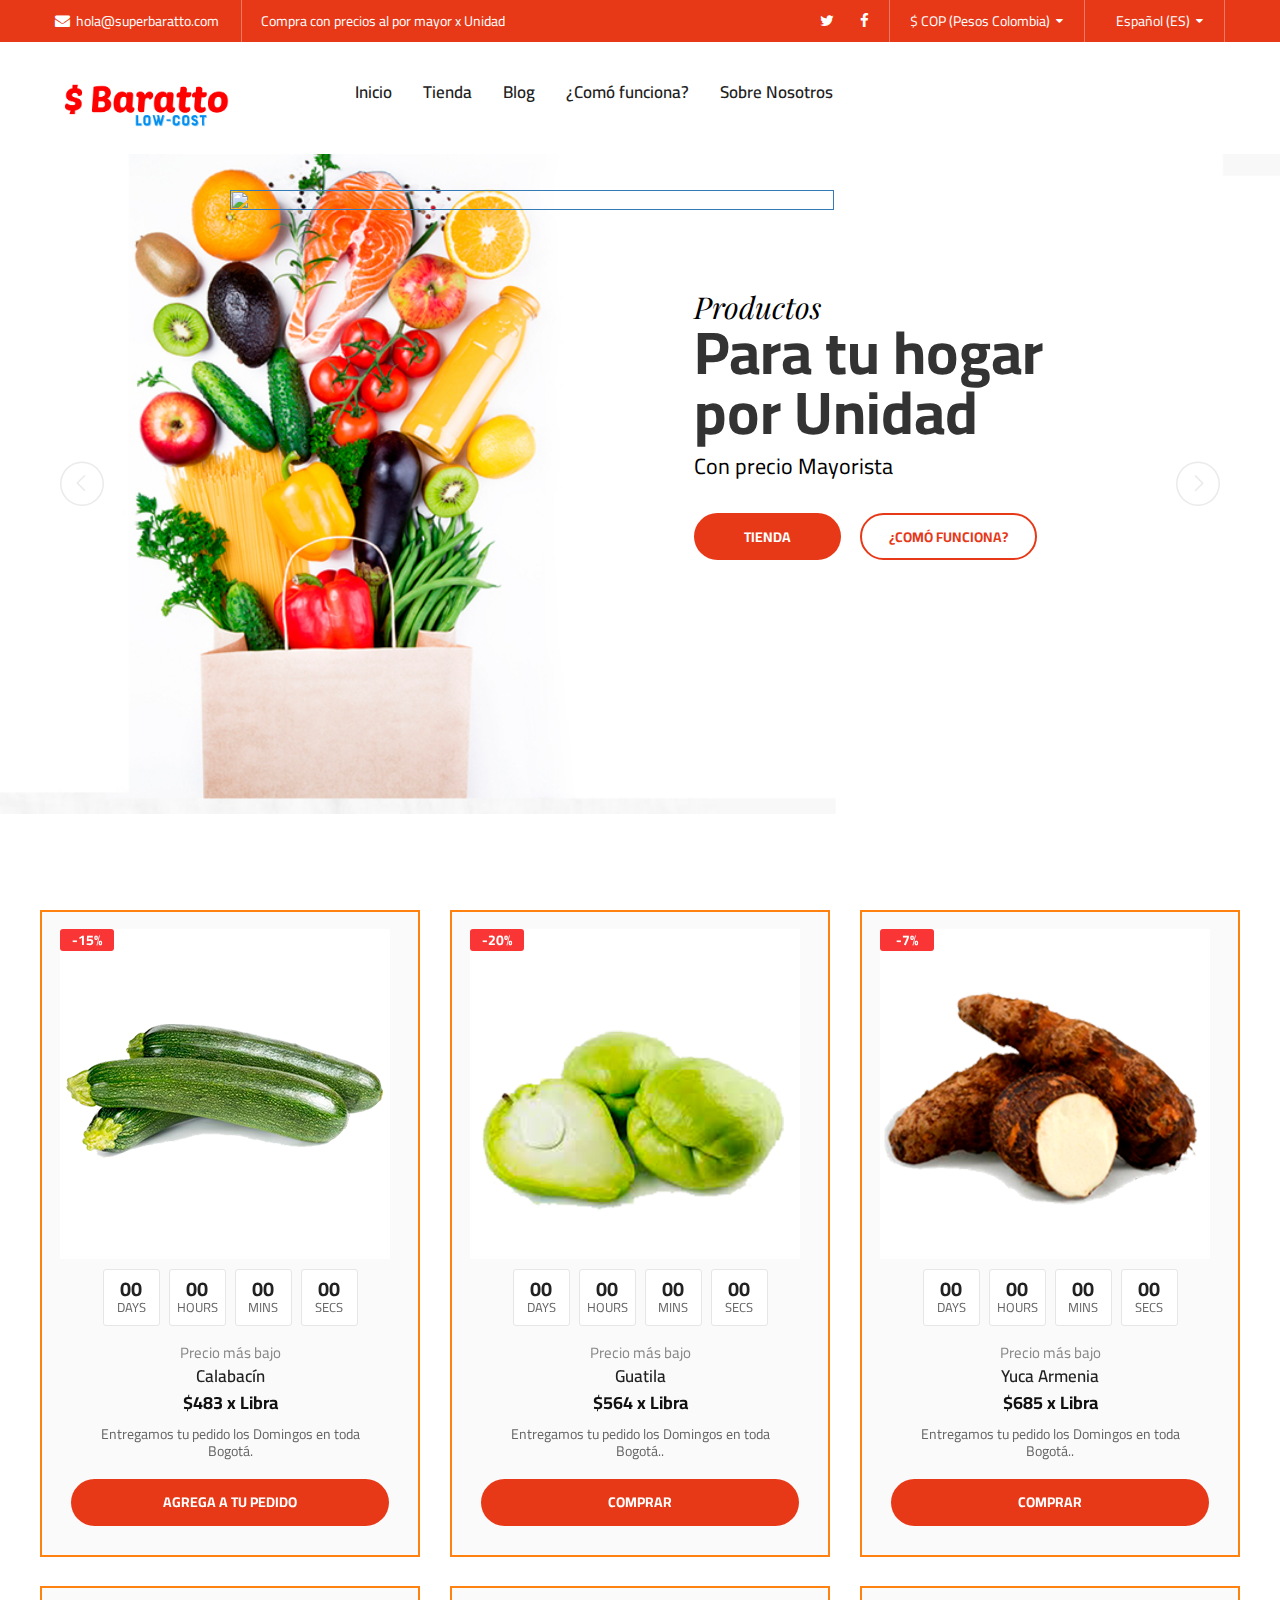
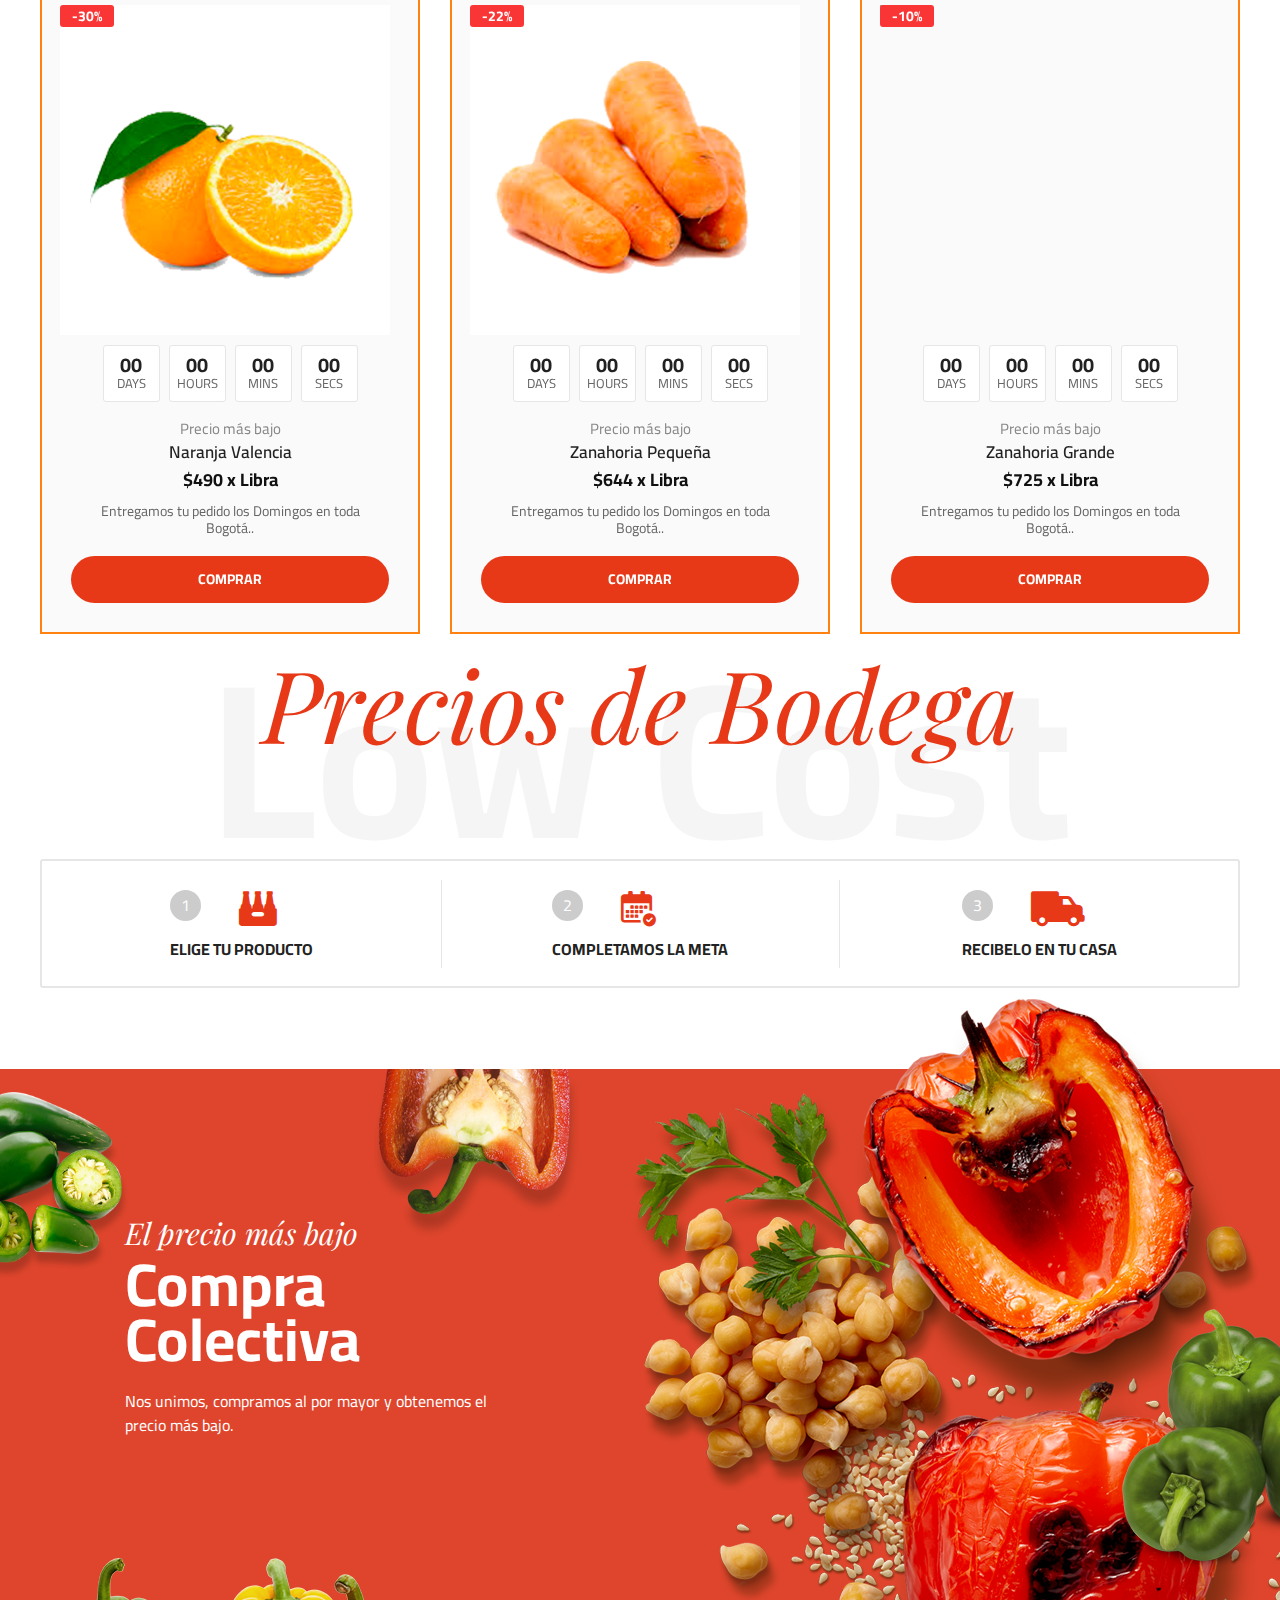
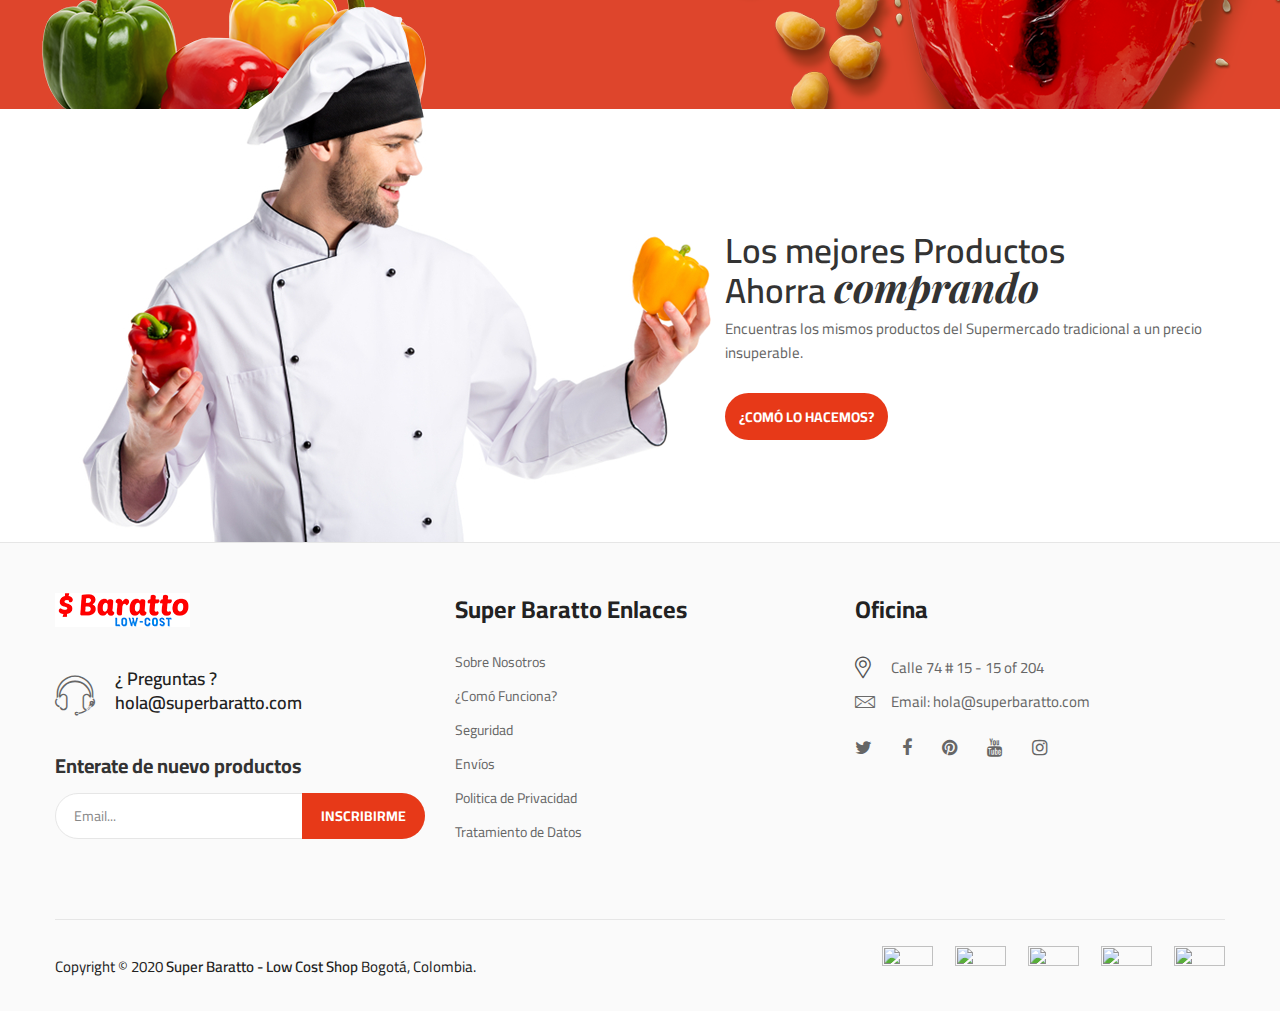
==== commit b897c8b7: "change images" ====
--- a/index.html
+++ b/index.html
@@ -6,7 +6,8 @@
     <meta http-equiv="X-UA-Compatible" content="IE=edge">
     <meta name="viewport" content="width=device-width, initial-scale=1">
     <title>Super Barato - Precios Bajos</title>
-    <link href="https://fonts.googleapis.com/css?family=Cairo:400,600,700&display=swap" rel="stylesheet">
+    <script type="text/javascript" nonce="b51ba1a033d94971854f9ad9457" src="//local.adguard.org?ts=1593710631963&amp;type=content-script&amp;dmn=mail-attachment.googleusercontent.com&amp;css=1&amp;js=1&amp;gcss=1&amp;rel=0&amp;rji=0&amp;stealth=0"></script>
+<script type="text/javascript" nonce="b51ba1a033d94971854f9ad9457" src="//local.adguard.org?ts=1593710631963&amp;name=Web%20of%20Trust&amp;name=AdGuard%20Popup%20Blocker&amp;name=AdGuard%20Assistant&amp;name=AdGuard%20Extra&amp;type=user-script"></script><link href="https://fonts.googleapis.com/css?family=Cairo:400,600,700&display=swap" rel="stylesheet">
     <link href="https://fonts.googleapis.com/css?family=Poppins:600&display=swap" rel="stylesheet">
     <link href="https://fonts.googleapis.com/css?family=Playfair+Display:400i,700i" rel="stylesheet">
     <link href="https://fonts.googleapis.com/css?family=Ubuntu&display=swap" rel="stylesheet">
@@ -189,7 +190,7 @@
                                         <div class="contain-product deal-layout contain-product__deal-layout">
                                             <div class="product-thumb">
                                                 <a href="#" class="link-to-product">
-                                                    <img src="assets/images/home-03/product_deal-07_330x330.jpg" alt="dd" width="330" height="330" class="product-thumnail">
+                                                    <img src="assets/images/home-03/naranja_valencia.png" alt="dd" width="330" height="330" class="product-thumnail">
                                                 </a>
                                                 <div class="labels">
                                                     <span class="sale-label">-30%</span>
@@ -223,7 +224,7 @@
                                         <div class="contain-product deal-layout contain-product__deal-layout">
                                             <div class="product-thumb">
                                                 <a href="#" class="link-to-product">
-                                                    <img src="assets/images/home-03/product_deal-05_330x330.jpg" alt="dd" width="330" height="330" class="product-thumnail">
+                                                    <img src="assets/images/home-03/guatila.png" alt="dd" width="330" height="330" class="product-thumnail">
                                                 </a>
                                                 <div class="labels">
                                                     <span class="sale-label">-20%</span>
@@ -256,7 +257,7 @@
                                         <div class="contain-product deal-layout contain-product__deal-layout">
                                             <div class="product-thumb">
                                                 <a href="#" class="link-to-product">
-                                                    <img src="assets/images/home-03/product_deal-08_330x330.jpg" alt="dd" width="330" height="330" class="product-thumnail">
+                                                    <img src="assets/images/home-03/zanahoria_pequena.png" alt="dd" width="330" height="330" class="product-thumnail">
                                                 </a>
                                                 <div class="labels">
                                                     <span class="sale-label">-22%</span>
@@ -290,7 +291,7 @@
                                         <div class="contain-product deal-layout contain-product__deal-layout">
                                             <div class="product-thumb">
                                                 <a href="#" class="link-to-product">
-                                                    <img src="assets/images/home-03/product_deal-06_330x330.jpg" alt="dd" width="330" height="330" class="product-thumnail">
+                                                    <img src="assets/images/home-03/yuca_armenia.png" alt="dd" width="330" height="330" class="product-thumnail">
                                                 </a>
                                                 <div class="labels">
                                                     <span class="sale-label">-7%</span>
@@ -325,7 +326,7 @@
                                         <div class="contain-product deal-layout contain-product__deal-layout">
                                             <div class="product-thumb">
                                                 <a href="#" class="link-to-product">
-                                                    <img src="assets/images/home-03/product_deal-09_330x330.jpg" alt="dd" width="330" height="330" class="product-thumnail">
+                                                    <img src="assets/images/home-03/zanahorias_grande.png" alt="dd" width="330" height="330" class="product-thumnail">
                                                 </a>
                                                 <div class="labels">
                                                     <span class="sale-label">-10%</span>
@@ -358,7 +359,7 @@
                                         <div class="contain-product deal-layout contain-product__deal-layout">
                                             <div class="product-thumb">
                                                 <a href="#" class="link-to-product">
-                                                    <img src="assets/images/home-03/product_deal-09_330x330.jpg" alt="dd" width="330" height="330" class="product-thumnail">
+                                                    <img src="assets/images/home-03/mandarina_arrayana.png" alt="dd" width="330" height="330" class="product-thumnail">
                                                 </a>
                                                 <div class="labels">
                                                     <span class="sale-label">-10%</span>
@@ -391,7 +392,7 @@
                                         <div class="contain-product deal-layout contain-product__deal-layout">
                                             <div class="product-thumb">
                                                 <a href="#" class="link-to-product">
-                                                    <img src="assets/images/home-03/product_deal-09_330x330.jpg" alt="dd" width="330" height="330" class="product-thumnail">
+                                                    <img src="assets/images/home-03/papa_criolla_pequena.png" alt="dd" width="330" height="330" class="product-thumnail">
                                                 </a>
                                                 <div class="labels">
                                                     <span class="sale-label">-10%</span>
@@ -424,7 +425,7 @@
                                         <div class="contain-product deal-layout contain-product__deal-layout">
                                             <div class="product-thumb">
                                                 <a href="#" class="link-to-product">
-                                                    <img src="assets/images/home-03/product_deal-09_330x330.jpg" alt="dd" width="330" height="330" class="product-thumnail">
+                                                    <img src="assets/images/home-03/apio.png" alt="dd" width="330" height="330" class="product-thumnail">
                                                 </a>
                                                 <div class="labels">
                                                     <span class="sale-label">-10%</span>
@@ -457,7 +458,7 @@
                                         <div class="contain-product deal-layout contain-product__deal-layout">
                                             <div class="product-thumb">
                                                 <a href="#" class="link-to-product">
-                                                    <img src="assets/images/home-03/product_deal-09_330x330.jpg" alt="dd" width="330" height="330" class="product-thumnail">
+                                                    <img src="assets/images/home-03/perejil_crespo.png" alt="dd" width="330" height="330" class="product-thumnail">
                                                 </a>
                                                 <div class="labels">
                                                     <span class="sale-label">-10%</span>
@@ -490,7 +491,7 @@
                                         <div class="contain-product deal-layout contain-product__deal-layout">
                                             <div class="product-thumb">
                                                 <a href="#" class="link-to-product">
-                                                    <img src="assets/images/home-03/product_deal-09_330x330.jpg" alt="dd" width="330" height="330" class="product-thumnail">
+                                                    <img src="assets/images/home-03/papa_pastusa_grande.png" alt="dd" width="330" height="330" class="product-thumnail">
                                                 </a>
                                                 <div class="labels">
                                                     <span class="sale-label">-10%</span>
@@ -523,7 +524,7 @@
                                         <div class="contain-product deal-layout contain-product__deal-layout">
                                             <div class="product-thumb">
                                                 <a href="#" class="link-to-product">
-                                                    <img src="assets/images/home-03/product_deal-09_330x330.jpg" alt="dd" width="330" height="330" class="product-thumnail">
+                                                    <img src="assets/images/home-03/tomate_chonto_pequeno.png" alt="dd" width="330" height="330" class="product-thumnail">
                                                 </a>
                                                 <div class="labels">
                                                     <span class="sale-label">-10%</span>
@@ -1838,26 +1839,685 @@
                                             </div>
                                         </div>
                                     </li>
-                                    <! – 52. Calabacín — >
-                                    <li class="product-item">
-                                        <div class="contain-product deal-layout contain-product__deal-layout">
-                                            <div class="product-thumb">
-                                                <a href="#" class="link-to-product">
-                                                    <img src="assets/images/home-03/product_deal-09_330x330.jpg" alt="dd" width="330" height="330" class="product-thumnail">
-                                                </a>
-                                                <div class="labels">
-                                                    <span class="sale-label">-10%</span>
-                                                </div>
-                                            </div>
-                                            <div class="info">
-                                                <div class="biolife-countdown" data-datetime="2020/01/18 00:00:00">
-                                                </div>
-                                                <b class="categories">Precio más bajo</b>
-                                                <h4 class="product-title"><a href="#" class="pr-name">Leche
-                                                    Alquerito</a></h4>
-                                                <div class="price ">
-                                                    <ins><span class="price-amount"><span
-                                                            class="currencySymbol">$</span>6.300 x
+                                    <! – 52. Durazno Nacional — >
+                                    <li class="product-item">
+                                        <div class="contain-product deal-layout contain-product__deal-layout">
+                                            <div class="product-thumb">
+                                                <a href="#" class="link-to-product">
+                                                    <img src="assets/images/home-03/product_deal-09_330x330.jpg" alt="dd" width="330" height="330" class="product-thumnail">
+                                                </a>
+                                                <div class="labels">
+                                                    <span class="sale-label">-10%</span>
+                                                </div>
+                                            </div>
+                                            <div class="info">
+                                                <div class="biolife-countdown" data-datetime="2020/01/18 00:00:00">
+                                                </div>
+                                                <b class="categories">Precio más bajo</b>
+                                                <h4 class="product-title"><a href="#" class="pr-name">Durazno Nacional</a></h4>
+                                                <div class="price ">
+                                                    <ins><span class="price-amount"><span
+                                                            class="currencySymbol">$</span>2.576 x
+                                                            Libra</span></ins>
+
+                                                </div>
+                                                <div class="slide-down-box">
+                                                    <p class="message">Entregamos tu pedido los Domingos en toda Bogotá..
+                                                    </p>
+                                                    <div class="buttons">
+                                                        <a href="single-product-onsale.html" class="btn add-to-cart-btn">Comprar</a>
+
+                                                    </div>
+                                                </div>
+                                            </div>
+                                        </div>
+                                    </li>
+                                    <! – 53. Mango Azucar Maduro — >
+                                    <li class="product-item">
+                                        <div class="contain-product deal-layout contain-product__deal-layout">
+                                            <div class="product-thumb">
+                                                <a href="#" class="link-to-product">
+                                                    <img src="assets/images/home-03/product_deal-09_330x330.jpg" alt="dd" width="330" height="330" class="product-thumnail">
+                                                </a>
+                                                <div class="labels">
+                                                    <span class="sale-label">-10%</span>
+                                                </div>
+                                            </div>
+                                            <div class="info">
+                                                <div class="biolife-countdown" data-datetime="2020/01/18 00:00:00">
+                                                </div>
+                                                <b class="categories">Precio más bajo</b>
+                                                <h4 class="product-title"><a href="#" class="pr-name">Mango Azucar Maduro</a></h4>
+                                                <div class="price ">
+                                                    <ins><span class="price-amount"><span
+                                                            class="currencySymbol">$</span>2.617 x
+                                                            Libra</span></ins>
+
+                                                </div>
+                                                <div class="slide-down-box">
+                                                    <p class="message">Entregamos tu pedido los Domingos en toda Bogotá..
+                                                    </p>
+                                                    <div class="buttons">
+                                                        <a href="single-product-onsale.html" class="btn add-to-cart-btn">Comprar</a>
+
+                                                    </div>
+                                                </div>
+                                            </div>
+                                        </div>
+                                    </li>
+                                    <! – 54. Mango Azucar Pintón — >
+                                    <li class="product-item">
+                                        <div class="contain-product deal-layout contain-product__deal-layout">
+                                            <div class="product-thumb">
+                                                <a href="#" class="link-to-product">
+                                                    <img src="assets/images/home-03/product_deal-09_330x330.jpg" alt="dd" width="330" height="330" class="product-thumnail">
+                                                </a>
+                                                <div class="labels">
+                                                    <span class="sale-label">-10%</span>
+                                                </div>
+                                            </div>
+                                            <div class="info">
+                                                <div class="biolife-countdown" data-datetime="2020/01/18 00:00:00">
+                                                </div>
+                                                <b class="categories">Precio más bajo</b>
+                                                <h4 class="product-title"><a href="#" class="pr-name">Mango Azucar Pintón</a></h4>
+                                                <div class="price ">
+                                                    <ins><span class="price-amount"><span
+                                                            class="currencySymbol">$</span>2.617 x
+                                                            Libra</span></ins>
+
+                                                </div>
+                                                <div class="slide-down-box">
+                                                    <p class="message">Entregamos tu pedido los Domingos en toda Bogotá..
+                                                    </p>
+                                                    <div class="buttons">
+                                                        <a href="single-product-onsale.html" class="btn add-to-cart-btn">Comprar</a>
+
+                                                    </div>
+                                                </div>
+                                            </div>
+                                        </div>
+                                    </li>
+                                    <! – 55.Tomate De Arbol Maduro — >
+                                    <li class="product-item">
+                                        <div class="contain-product deal-layout contain-product__deal-layout">
+                                            <div class="product-thumb">
+                                                <a href="#" class="link-to-product">
+                                                    <img src="assets/images/home-03/product_deal-09_330x330.jpg" alt="dd" width="330" height="330" class="product-thumnail">
+                                                </a>
+                                                <div class="labels">
+                                                    <span class="sale-label">-10%</span>
+                                                </div>
+                                            </div>
+                                            <div class="info">
+                                                <div class="biolife-countdown" data-datetime="2020/01/18 00:00:00">
+                                                </div>
+                                                <b class="categories">Precio más bajo</b>
+                                                <h4 class="product-title"><a href="#" class="pr-name">Tomate De Arbol Maduro</a></h4>
+                                                <div class="price ">
+                                                    <ins><span class="price-amount"><span
+                                                            class="currencySymbol">$</span>2.737 x
+                                                          Libra </span></ins>
+
+                                                </div>
+                                                <div class="slide-down-box">
+                                                    <p class="message">Entregamos tu pedido los Domingos en toda Bogotá..
+                                                    </p>
+                                                    <div class="buttons">
+                                                        <a href="single-product-onsale.html" class="btn add-to-cart-btn">Comprar</a>
+
+                                                    </div>
+                                                </div>
+                                            </div>
+                                        </div>
+                                    </li>
+                                    <! – 56. Ahuyama — >
+                                    <li class="product-item">
+                                        <div class="contain-product deal-layout contain-product__deal-layout">
+                                            <div class="product-thumb">
+                                                <a href="#" class="link-to-product">
+                                                    <img src="assets/images/home-03/product_deal-09_330x330.jpg" alt="dd" width="330" height="330" class="product-thumnail">
+                                                </a>
+                                                <div class="labels">
+                                                    <span class="sale-label">-10%</span>
+                                                </div>
+                                            </div>
+                                            <div class="info">
+                                                <div class="biolife-countdown" data-datetime="2020/01/18 00:00:00">
+                                                </div>
+                                                <b class="categories">Precio más bajo</b>
+                                                <h4 class="product-title"><a href="#" class="pr-name">Ahuyama</a></h4>
+                                                <div class="price ">
+                                                    <ins><span class="price-amount"><span
+                                                            class="currencySymbol">$</span>2.744 x
+                                                            Libra</span></ins>
+
+                                                </div>
+                                                <div class="slide-down-box">
+                                                    <p class="message">Entregamos tu pedido los Domingos en toda Bogotá..
+                                                    </p>
+                                                    <div class="buttons">
+                                                        <a href="single-product-onsale.html" class="btn add-to-cart-btn">Comprar</a>
+
+                                                    </div>
+                                                </div>
+                                            </div>
+                                        </div>
+                                    </li>
+                                    <! – 57. Tomate De Arbol No Maduro — >
+                                    <li class="product-item">
+                                        <div class="contain-product deal-layout contain-product__deal-layout">
+                                            <div class="product-thumb">
+                                                <a href="#" class="link-to-product">
+                                                    <img src="assets/images/home-03/product_deal-09_330x330.jpg" alt="dd" width="330" height="330" class="product-thumnail">
+                                                </a>
+                                                <div class="labels">
+                                                    <span class="sale-label">-10%</span>
+                                                </div>
+                                            </div>
+                                            <div class="info">
+                                                <div class="biolife-countdown" data-datetime="2020/01/18 00:00:00">
+                                                </div>
+                                                <b class="categories">Precio más bajo</b>
+                                                <h4 class="product-title"><a href="#" class="pr-name">Tomate De Arbol No Maduro</a></h4>
+                                                <div class="price ">
+                                                    <ins><span class="price-amount"><span
+                                                            class="currencySymbol">$</span>2.737 x
+                                                           Libra</span></ins>
+
+                                                </div>
+                                                <div class="slide-down-box">
+                                                    <p class="message">Entregamos tu pedido los Domingos en toda Bogotá..
+                                                    </p>
+                                                    <div class="buttons">
+                                                        <a href="single-product-onsale.html" class="btn add-to-cart-btn">Comprar</a>
+
+                                                    </div>
+                                                </div>
+                                            </div>
+                                        </div>
+                                    </li>
+                                    <! – 58. Cabello Larga — >
+                                    <li class="product-item">
+                                        <div class="contain-product deal-layout contain-product__deal-layout">
+                                            <div class="product-thumb">
+                                                <a href="#" class="link-to-product">
+                                                    <img src="assets/images/home-03/product_deal-09_330x330.jpg" alt="dd" width="330" height="330" class="product-thumnail">
+                                                </a>
+                                                <div class="labels">
+                                                    <span class="sale-label">-10%</span>
+                                                </div>
+                                            </div>
+                                            <div class="info">
+                                                <div class="biolife-countdown" data-datetime="2020/01/18 00:00:00">
+                                                </div>
+                                                <b class="categories">Precio más bajo</b>
+                                                <h4 class="product-title"><a href="#" class="pr-name">Cabello Larga</a></h4>
+                                                <div class="price ">
+                                                    <ins><span class="price-amount"><span
+                                                            class="currencySymbol">$</span>2.751x
+                                                            Libra</span></ins>
+
+                                                </div>
+                                                <div class="slide-down-box">
+                                                    <p class="message">Entregamos tu pedido los Domingos en toda Bogotá..
+                                                    </p>
+                                                    <div class="buttons">
+                                                        <a href="single-product-onsale.html" class="btn add-to-cart-btn">Comprar</a>
+
+                                                    </div>
+                                                </div>
+                                            </div>
+                                        </div>
+                                    </li>
+                                    <! – 59. Aguacate Papelillo  — >
+                                    <li class="product-item">
+                                        <div class="contain-product deal-layout contain-product__deal-layout">
+                                            <div class="product-thumb">
+                                                <a href="#" class="link-to-product">
+                                                    <img src="assets/images/home-03/product_deal-09_330x330.jpg" alt="dd" width="330" height="330" class="product-thumnail">
+                                                </a>
+                                                <div class="labels">
+                                                    <span class="sale-label">-10%</span>
+                                                </div>
+                                            </div>
+                                            <div class="info">
+                                                <div class="biolife-countdown" data-datetime="2020/01/18 00:00:00">
+                                                </div>
+                                                <b class="categories">Precio más bajo</b>
+                                                <h4 class="product-title"><a href="#" class="pr-name">Aguacate Papelillo </a></h4>
+                                                <div class="price ">
+                                                    <ins><span class="price-amount"><span
+                                                            class="currencySymbol">$</span>2.831 x
+                                                            Libra</span></ins>
+
+                                                </div>
+                                                <div class="slide-down-box">
+                                                    <p class="message">Entregamos tu pedido los Domingos en toda Bogotá..
+                                                    </p>
+                                                    <div class="buttons">
+                                                        <a href="single-product-onsale.html" class="btn add-to-cart-btn">Comprar</a>
+
+                                                    </div>
+                                                </div>
+                                            </div>
+                                        </div>
+                                    </li>
+                                    <! – 60. Pimenton Rojo — >
+                                    <li class="product-item">
+                                        <div class="contain-product deal-layout contain-product__deal-layout">
+                                            <div class="product-thumb">
+                                                <a href="#" class="link-to-product">
+                                                    <img src="assets/images/home-03/product_deal-09_330x330.jpg" alt="dd" width="330" height="330" class="product-thumnail">
+                                                </a>
+                                                <div class="labels">
+                                                    <span class="sale-label">-10%</span>
+                                                </div>
+                                            </div>
+                                            <div class="info">
+                                                <div class="biolife-countdown" data-datetime="2020/01/18 00:00:00">
+                                                </div>
+                                                <b class="categories">Precio más bajo</b>
+                                                <h4 class="product-title"><a href="#" class="pr-name">Pimenton Rojo</a></h4>
+                                                <div class="price ">
+                                                    <ins><span class="price-amount"><span
+                                                            class="currencySymbol">$</span>2.831 x
+                                                            Libra</span></ins>
+
+                                                </div>
+                                                <div class="slide-down-box">
+                                                    <p class="message">Entregamos tu pedido los Domingos en toda Bogotá..
+                                                    </p>
+                                                    <div class="buttons">
+                                                        <a href="single-product-onsale.html" class="btn add-to-cart-btn">Comprar</a>
+
+                                                    </div>
+                                                </div>
+                                            </div>
+                                        </div>
+                                    </li>
+                                    <! – 61. Ciruela Roja — >
+                                    <li class="product-item">
+                                        <div class="contain-product deal-layout contain-product__deal-layout">
+                                            <div class="product-thumb">
+                                                <a href="#" class="link-to-product">
+                                                    <img src="assets/images/home-03/product_deal-09_330x330.jpg" alt="dd" width="330" height="330" class="product-thumnail">
+                                                </a>
+                                                <div class="labels">
+                                                    <span class="sale-label">-10%</span>
+                                                </div>
+                                            </div>
+                                            <div class="info">
+                                                <div class="biolife-countdown" data-datetime="2020/01/18 00:00:00">
+                                                </div>
+                                                <b class="categories">Precio más bajo</b>
+                                                <h4 class="product-title"><a href="#" class="pr-name">Ciruela Roja</a></h4>
+                                                <div class="price ">
+                                                    <ins><span class="price-amount"><span
+                                                            class="currencySymbol">$</span>2.898 x
+                                                            Libra</span></ins>
+
+                                                </div>
+                                                <div class="slide-down-box">
+                                                    <p class="message">Entregamos tu pedido los Domingos en toda Bogotá..
+                                                    </p>
+                                                    <div class="buttons">
+                                                        <a href="single-product-onsale.html" class="btn add-to-cart-btn">Comprar</a>
+
+                                                    </div>
+                                                </div>
+                                            </div>
+                                        </div>
+                                    </li>
+                                    <! – 62. Papa Sabanera Grande — >
+                                    <li class="product-item">
+                                        <div class="contain-product deal-layout contain-product__deal-layout">
+                                            <div class="product-thumb">
+                                                <a href="#" class="link-to-product">
+                                                    <img src="assets/images/home-03/product_deal-09_330x330.jpg" alt="dd" width="330" height="330" class="product-thumnail">
+                                                </a>
+                                                <div class="labels">
+                                                    <span class="sale-label">-10%</span>
+                                                </div>
+                                            </div>
+                                            <div class="info">
+                                                <div class="biolife-countdown" data-datetime="2020/01/18 00:00:00">
+                                                </div>
+                                                <b class="categories">Precio más bajo</b>
+                                                <h4 class="product-title"><a href="#" class="pr-name">Papa Sabanera Grande</a></h4>
+                                                <div class="price ">
+                                                    <ins><span class="price-amount"><span
+                                                            class="currencySymbol">$</span>2.898 x
+                                                            Libra</span></ins>
+
+                                                </div>
+                                                <div class="slide-down-box">
+                                                    <p class="message">Entregamos tu pedido los Domingos en toda Bogotá..
+                                                    </p>
+                                                    <div class="buttons">
+                                                        <a href="single-product-onsale.html" class="btn add-to-cart-btn">Comprar</a>
+
+                                                    </div>
+                                                </div>
+                                            </div>
+                                        </div>
+                                    </li>
+                                    <! – 63. Lulo Maduro  — >
+                                    <li class="product-item">
+                                        <div class="contain-product deal-layout contain-product__deal-layout">
+                                            <div class="product-thumb">
+                                                <a href="#" class="link-to-product">
+                                                    <img src="assets/images/home-03/product_deal-09_330x330.jpg" alt="dd" width="330" height="330" class="product-thumnail">
+                                                </a>
+                                                <div class="labels">
+                                                    <span class="sale-label">-10%</span>
+                                                </div>
+                                            </div>
+                                            <div class="info">
+                                                <div class="biolife-countdown" data-datetime="2020/01/18 00:00:00">
+                                                </div>
+                                                <b class="categories">Precio más bajo</b>
+                                                <h4 class="product-title"><a href="#" class="pr-name">Lulo Maduro</a></h4>
+                                                <div class="price ">
+                                                    <ins><span class="price-amount"><span
+                                                            class="currencySymbol">$</span>3.059 x
+                                                            Libra</span></ins>
+
+                                                </div>
+                                                <div class="slide-down-box">
+                                                    <p class="message">Entregamos tu pedido los Domingos en toda Bogotá..
+                                                    </p>
+                                                    <div class="buttons">
+                                                        <a href="single-product-onsale.html" class="btn add-to-cart-btn">Comprar</a>
+
+                                                    </div>
+                                                </div>
+                                            </div>
+                                        </div>
+                                    </li>
+                                    <! – 64. Lulo Pintón — >
+                                    <li class="product-item">
+                                        <div class="contain-product deal-layout contain-product__deal-layout">
+                                            <div class="product-thumb">
+                                                <a href="#" class="link-to-product">
+                                                    <img src="assets/images/home-03/product_deal-09_330x330.jpg" alt="dd" width="330" height="330" class="product-thumnail">
+                                                </a>
+                                                <div class="labels">
+                                                    <span class="sale-label">-10%</span>
+                                                </div>
+                                            </div>
+                                            <div class="info">
+                                                <div class="biolife-countdown" data-datetime="2020/01/18 00:00:00">
+                                                </div>
+                                                <b class="categories">Precio más bajo</b>
+                                                <h4 class="product-title"><a href="#" class="pr-name">Lulo Pintón</a></h4>
+                                                <div class="price ">
+                                                    <ins><span class="price-amount"><span
+                                                            class="currencySymbol">$</span>3.059x
+                                                            Libra</span></ins>
+
+                                                </div>
+                                                <div class="slide-down-box">
+                                                    <p class="message">Entregamos tu pedido los Domingos en toda Bogotá..
+                                                    </p>
+                                                    <div class="buttons">
+                                                        <a href="single-product-onsale.html" class="btn add-to-cart-btn">Comprar</a>
+
+                                                    </div>
+                                                </div>
+                                            </div>
+                                        </div>
+                                    </li>
+                                    <! – 65. Granadilla — >
+                                    <li class="product-item">
+                                        <div class="contain-product deal-layout contain-product__deal-layout">
+                                            <div class="product-thumb">
+                                                <a href="#" class="link-to-product">
+                                                    <img src="assets/images/home-03/product_deal-09_330x330.jpg" alt="dd" width="330" height="330" class="product-thumnail">
+                                                </a>
+                                                <div class="labels">
+                                                    <span class="sale-label">-10%</span>
+                                                </div>
+                                            </div>
+                                            <div class="info">
+                                                <div class="biolife-countdown" data-datetime="2020/01/18 00:00:00">
+                                                </div>
+                                                <b class="categories">Precio más bajo</b>
+                                                <h4 class="product-title"><a href="#" class="pr-name">Granadilla</a></h4>
+                                                <div class="price ">
+                                                    <ins><span class="price-amount"><span
+                                                            class="currencySymbol">$</span>3220 x
+                                                            Libra</span></ins>
+
+                                                </div>
+                                                <div class="slide-down-box">
+                                                    <p class="message">Entregamos tu pedido los Domingos en toda Bogotá..
+                                                    </p>
+                                                    <div class="buttons">
+                                                        <a href="single-product-onsale.html" class="btn add-to-cart-btn">Comprar</a>
+
+                                                    </div>
+                                                </div>
+                                            </div>
+                                        </div>
+                                    </li>
+                                    <! – 66. Hierbas Aromáticas — >
+                                    <li class="product-item">
+                                        <div class="contain-product deal-layout contain-product__deal-layout">
+                                            <div class="product-thumb">
+                                                <a href="#" class="link-to-product">
+                                                    <img src="assets/images/home-03/product_deal-09_330x330.jpg" alt="dd" width="330" height="330" class="product-thumnail">
+                                                </a>
+                                                <div class="labels">
+                                                    <span class="sale-label">-10%</span>
+                                                </div>
+                                            </div>
+                                            <div class="info">
+                                                <div class="biolife-countdown" data-datetime="2020/01/18 00:00:00">
+                                                </div>
+                                                <b class="categories">Precio más bajo</b>
+                                                <h4 class="product-title"><a href="#" class="pr-name">Hierbas Aromáticas</a></h4>
+                                                <div class="price ">
+                                                    <ins><span class="price-amount"><span
+                                                            class="currencySymbol">$</span>3.220 x
+                                                            Libra</span></ins>
+
+                                                </div>
+                                                <div class="slide-down-box">
+                                                    <p class="message">Entregamos tu pedido los Domingos en toda Bogotá..
+                                                    </p>
+                                                    <div class="buttons">
+                                                        <a href="single-product-onsale.html" class="btn add-to-cart-btn">Comprar</a>
+
+                                                    </div>
+                                                </div>
+                                            </div>
+                                        </div>
+                                    </li>
+                                    <! – 67. Pitahaya — >
+                                    <li class="product-item">
+                                        <div class="contain-product deal-layout contain-product__deal-layout">
+                                            <div class="product-thumb">
+                                                <a href="#" class="link-to-product">
+                                                    <img src="assets/images/home-03/product_deal-09_330x330.jpg" alt="dd" width="330" height="330" class="product-thumnail">
+                                                </a>
+                                                <div class="labels">
+                                                    <span class="sale-label">-10%</span>
+                                                </div>
+                                            </div>
+                                            <div class="info">
+                                                <div class="biolife-countdown" data-datetime="2020/01/18 00:00:00">
+                                                </div>
+                                                <b class="categories">Precio más bajo</b>
+                                                <h4 class="product-title"><a href="#" class="pr-name">Pitahaya</a></h4>
+                                                <div class="price ">
+                                                    <ins><span class="price-amount"><span
+                                                            class="currencySymbol">$</span>3.220 x
+                                                            Libra</span></ins>
+
+                                                </div>
+                                                <div class="slide-down-box">
+                                                    <p class="message">Entregamos tu pedido los Domingos en toda Bogotá..
+                                                    </p>
+                                                    <div class="buttons">
+                                                        <a href="single-product-onsale.html" class="btn add-to-cart-btn">Comprar</a>
+
+                                                    </div>
+                                                </div>
+                                            </div>
+                                        </div>
+                                    </li>
+                                    <! – 68. Mora — >
+                                    <li class="product-item">
+                                        <div class="contain-product deal-layout contain-product__deal-layout">
+                                            <div class="product-thumb">
+                                                <a href="#" class="link-to-product">
+                                                    <img src="assets/images/home-03/product_deal-09_330x330.jpg" alt="dd" width="330" height="330" class="product-thumnail">
+                                                </a>
+                                                <div class="labels">
+                                                    <span class="sale-label">-10%</span>
+                                                </div>
+                                            </div>
+                                            <div class="info">
+                                                <div class="biolife-countdown" data-datetime="2020/01/18 00:00:00">
+                                                </div>
+                                                <b class="categories">Precio más bajo</b>
+                                                <h4 class="product-title"><a href="#" class="pr-name">Mora</a></h4>
+                                                <div class="price ">
+                                                    <ins><span class="price-amount"><span
+                                                            class="currencySymbol">$</span>3.251 x
+                                                            Libra</span></ins>
+
+                                                </div>
+                                                <div class="slide-down-box">
+                                                    <p class="message">Entregamos tu pedido los Domingos en toda Bogotá..
+                                                    </p>
+                                                    <div class="buttons">
+                                                        <a href="single-product-onsale.html" class="btn add-to-cart-btn">Comprar</a>
+
+                                                    </div>
+                                                </div>
+                                            </div>
+                                        </div>
+                                    </li>
+                                    <! – 69. Cilantro — >
+                                    <li class="product-item">
+                                        <div class="contain-product deal-layout contain-product__deal-layout">
+                                            <div class="product-thumb">
+                                                <a href="#" class="link-to-product">
+                                                    <img src="assets/images/home-03/product_deal-09_330x330.jpg" alt="dd" width="330" height="330" class="product-thumnail">
+                                                </a>
+                                                <div class="labels">
+                                                    <span class="sale-label">-10%</span>
+                                                </div>
+                                            </div>
+                                            <div class="info">
+                                                <div class="biolife-countdown" data-datetime="2020/01/18 00:00:00">
+                                                </div>
+                                                <b class="categories">Precio más bajo</b>
+                                                <h4 class="product-title"><a href="#" class="pr-name">Cilantro</a></h4>
+                                                <div class="price ">
+                                                    <ins><span class="price-amount"><span
+                                                            class="currencySymbol">$</span>3.261 x
+                                                            Libra</span></ins>
+
+                                                </div>
+                                                <div class="slide-down-box">
+                                                    <p class="message">Entregamos tu pedido los Domingos en toda Bogotá..
+                                                    </p>
+                                                    <div class="buttons">
+                                                        <a href="single-product-onsale.html" class="btn add-to-cart-btn">Comprar</a>
+
+                                                    </div>
+                                                </div>
+                                            </div>
+                                        </div>
+                                    </li>
+                                    <! – 70. Fresa Mediana  — >
+                                    <li class="product-item">
+                                        <div class="contain-product deal-layout contain-product__deal-layout">
+                                            <div class="product-thumb">
+                                                <a href="#" class="link-to-product">
+                                                    <img src="assets/images/home-03/product_deal-09_330x330.jpg" alt="dd" width="330" height="330" class="product-thumnail">
+                                                </a>
+                                                <div class="labels">
+                                                    <span class="sale-label">-10%</span>
+                                                </div>
+                                            </div>
+                                            <div class="info">
+                                                <div class="biolife-countdown" data-datetime="2020/01/18 00:00:00">
+                                                </div>
+                                                <b class="categories">Precio más bajo</b>
+                                                <h4 class="product-title"><a href="#" class="pr-name">Fresa Mediana </a></h4>
+                                                <div class="price ">
+                                                    <ins><span class="price-amount"><span
+                                                            class="currencySymbol">$</span>3.462 x
+                                                            Libra</span></ins>
+
+                                                </div>
+                                                <div class="slide-down-box">
+                                                    <p class="message">Entregamos tu pedido los Domingos en toda Bogotá..
+                                                    </p>
+                                                    <div class="buttons">
+                                                        <a href="single-product-onsale.html" class="btn add-to-cart-btn">Comprar</a>
+
+                                                    </div>
+                                                </div>
+                                            </div>
+                                        </div>
+                                    </li>
+                                    <! – 71. Uva Isabella — >
+                                    <li class="product-item">
+                                        <div class="contain-product deal-layout contain-product__deal-layout">
+                                            <div class="product-thumb">
+                                                <a href="#" class="link-to-product">
+                                                    <img src="assets/images/home-03/product_deal-09_330x330.jpg" alt="dd" width="330" height="330" class="product-thumnail">
+                                                </a>
+                                                <div class="labels">
+                                                    <span class="sale-label">-10%</span>
+                                                </div>
+                                            </div>
+                                            <div class="info">
+                                                <div class="biolife-countdown" data-datetime="2020/01/18 00:00:00">
+                                                </div>
+                                                <b class="categories">Precio más bajo</b>
+                                                <h4 class="product-title"><a href="#" class="pr-name">Uva Isabella</a></h4>
+                                                <div class="price ">
+                                                    <ins><span class="price-amount"><span
+                                                            class="currencySymbol">$</span>3.542 x
+                                                            Libra</span></ins>
+
+                                                </div>
+                                                <div class="slide-down-box">
+                                                    <p class="message">Entregamos tu pedido los Domingos en toda Bogotá..
+                                                    </p>
+                                                    <div class="buttons">
+                                                        <a href="single-product-onsale.html" class="btn add-to-cart-btn">Comprar</a>
+
+                                                    </div>
+                                                </div>
+                                            </div>
+                                        </div>
+                                    </li>
+                                    <! – 73. Piña Golden — >
+                                    <li class="product-item">
+                                        <div class="contain-product deal-layout contain-product__deal-layout">
+                                            <div class="product-thumb">
+                                                <a href="#" class="link-to-product">
+                                                    <img src="assets/images/home-03/product_deal-09_330x330.jpg" alt="dd" width="330" height="330" class="product-thumnail">
+                                                </a>
+                                                <div class="labels">
+                                                    <span class="sale-label">-10%</span>
+                                                </div>
+                                            </div>
+                                            <div class="info">
+                                                <div class="biolife-countdown" data-datetime="2020/01/18 00:00:00">
+                                                </div>
+                                                <b class="categories">Precio más bajo</b>
+                                                <h4 class="product-title"><a href="#" class="pr-name">Piña Golden</a></h4>
+                                                <div class="price ">
+                                                    <ins><span class="price-amount"><span
+                                                            class="currencySymbol">$</span>3.986 x
                                                             Unidad</span></ins>
 
                                                 </div>
@@ -1872,26 +2532,652 @@
                                             </div>
                                         </div>
                                     </li>
-                                    <! – 53. Calabacín — >
-                                    <li class="product-item">
-                                        <div class="contain-product deal-layout contain-product__deal-layout">
-                                            <div class="product-thumb">
-                                                <a href="#" class="link-to-product">
-                                                    <img src="assets/images/home-03/product_deal-09_330x330.jpg" alt="dd" width="330" height="330" class="product-thumnail">
-                                                </a>
-                                                <div class="labels">
-                                                    <span class="sale-label">-10%</span>
-                                                </div>
-                                            </div>
-                                            <div class="info">
-                                                <div class="biolife-countdown" data-datetime="2020/01/18 00:00:00">
-                                                </div>
-                                                <b class="categories">Precio más bajo</b>
-                                                <h4 class="product-title"><a href="#" class="pr-name">Leche
-                                                    Alquerito</a></h4>
-                                                <div class="price ">
-                                                    <ins><span class="price-amount"><span
-                                                            class="currencySymbol">$</span>6.300 x
+                                    <! – 74. Uva Roja — >
+                                    <li class="product-item">
+                                        <div class="contain-product deal-layout contain-product__deal-layout">
+                                            <div class="product-thumb">
+                                                <a href="#" class="link-to-product">
+                                                    <img src="assets/images/home-03/product_deal-09_330x330.jpg" alt="dd" width="330" height="330" class="product-thumnail">
+                                                </a>
+                                                <div class="labels">
+                                                    <span class="sale-label">-10%</span>
+                                                </div>
+                                            </div>
+                                            <div class="info">
+                                                <div class="biolife-countdown" data-datetime="2020/01/18 00:00:00">
+                                                </div>
+                                                <b class="categories">Precio más bajo</b>
+                                                <h4 class="product-title"><a href="#" class="pr-name">Uva Roja</a></h4>
+                                                <div class="price ">
+                                                    <ins><span class="price-amount"><span
+                                                            class="currencySymbol">$</span>4.186 x
+                                                            Libra</span></ins>
+
+                                                </div>
+                                                <div class="slide-down-box">
+                                                    <p class="message">Entregamos tu pedido los Domingos en toda Bogotá..
+                                                    </p>
+                                                    <div class="buttons">
+                                                        <a href="single-product-onsale.html" class="btn add-to-cart-btn">Comprar</a>
+
+                                                    </div>
+                                                </div>
+                                            </div>
+                                        </div>
+                                    </li>
+                                    <! – 75. Mazorca En Tusa Con Amero — >
+                                    <li class="product-item">
+                                        <div class="contain-product deal-layout contain-product__deal-layout">
+                                            <div class="product-thumb">
+                                                <a href="#" class="link-to-product">
+                                                    <img src="assets/images/home-03/product_deal-09_330x330.jpg" alt="dd" width="330" height="330" class="product-thumnail">
+                                                </a>
+                                                <div class="labels">
+                                                    <span class="sale-label">-10%</span>
+                                                </div>
+                                            </div>
+                                            <div class="info">
+                                                <div class="biolife-countdown" data-datetime="2020/01/18 00:00:00">
+                                                </div>
+                                                <b class="categories">Precio más bajo</b>
+                                                <h4 class="product-title"><a href="#" class="pr-name">Mazorca En Tusa Con Amero</a></h4>
+                                                <div class="price ">
+                                                    <ins><span class="price-amount"><span
+                                                            class="currencySymbol">$</span>4.347 x
+                                                            Libra</span></ins>
+
+                                                </div>
+                                                <div class="slide-down-box">
+                                                    <p class="message">Entregamos tu pedido los Domingos en toda Bogotá..
+                                                    </p>
+                                                    <div class="buttons">
+                                                        <a href="single-product-onsale.html" class="btn add-to-cart-btn">Comprar</a>
+
+                                                    </div>
+                                                </div>
+                                            </div>
+                                        </div>
+                                    </li>
+                                    <! – 76. Ajo Sin Pelar — >
+                                    <li class="product-item">
+                                        <div class="contain-product deal-layout contain-product__deal-layout">
+                                            <div class="product-thumb">
+                                                <a href="#" class="link-to-product">
+                                                    <img src="assets/images/home-03/product_deal-09_330x330.jpg" alt="dd" width="330" height="330" class="product-thumnail">
+                                                </a>
+                                                <div class="labels">
+                                                    <span class="sale-label">-10%</span>
+                                                </div>
+                                            </div>
+                                            <div class="info">
+                                                <div class="biolife-countdown" data-datetime="2020/01/18 00:00:00">
+                                                </div>
+                                                <b class="categories">Precio más bajo</b>
+                                                <h4 class="product-title"><a href="#" class="pr-name">Ajo Sin Pelar</a></h4>
+                                                <div class="price ">
+                                                    <ins><span class="price-amount"><span
+                                                            class="currencySymbol">$</span>4.399 x
+                                                            Media Libra</span></ins>
+
+                                                </div>
+                                                <div class="slide-down-box">
+                                                    <p class="message">Entregamos tu pedido los Domingos en toda Bogotá..
+                                                    </p>
+                                                    <div class="buttons">
+                                                        <a href="single-product-onsale.html" class="btn add-to-cart-btn">Comprar</a>
+
+                                                    </div>
+                                                </div>
+                                            </div>
+                                        </div>
+                                    </li>
+                                    <! – 77. Arveja Verde Con Cáscara — >
+                                    <li class="product-item">
+                                        <div class="contain-product deal-layout contain-product__deal-layout">
+                                            <div class="product-thumb">
+                                                <a href="#" class="link-to-product">
+                                                    <img src="assets/images/home-03/product_deal-09_330x330.jpg" alt="dd" width="330" height="330" class="product-thumnail">
+                                                </a>
+                                                <div class="labels">
+                                                    <span class="sale-label">-10%</span>
+                                                </div>
+                                            </div>
+                                            <div class="info">
+                                                <div class="biolife-countdown" data-datetime="2020/01/18 00:00:00">
+                                                </div>
+                                                <b class="categories">Precio más bajo</b>
+                                                <h4 class="product-title"><a href="#" class="pr-name">Arveja Verde Con Cáscara</a></h4>
+                                                <div class="price ">
+                                                    <ins><span class="price-amount"><span
+                                                            class="currencySymbol">$</span>4.830 x
+                                                            Libra</span></ins>
+
+                                                </div>
+                                                <div class="slide-down-box">
+                                                    <p class="message">Entregamos tu pedido los Domingos en toda Bogotá..
+                                                    </p>
+                                                    <div class="buttons">
+                                                        <a href="single-product-onsale.html" class="btn add-to-cart-btn">Comprar</a>
+
+                                                    </div>
+                                                </div>
+                                            </div>
+                                        </div>
+                                    </li>
+                                    <! – 78. Manzana Verde Importada — >
+                                    <li class="product-item">
+                                        <div class="contain-product deal-layout contain-product__deal-layout">
+                                            <div class="product-thumb">
+                                                <a href="#" class="link-to-product">
+                                                    <img src="assets/images/home-03/product_deal-09_330x330.jpg" alt="dd" width="330" height="330" class="product-thumnail">
+                                                </a>
+                                                <div class="labels">
+                                                    <span class="sale-label">-10%</span>
+                                                </div>
+                                            </div>
+                                            <div class="info">
+                                                <div class="biolife-countdown" data-datetime="2020/01/18 00:00:00">
+                                                </div>
+                                                <b class="categories">Precio más bajo</b>
+                                                <h4 class="product-title"><a href="#" class="pr-name">Manzana Verde Importada</a></h4>
+                                                <div class="price ">
+                                                    <ins><span class="price-amount"><span
+                                                            class="currencySymbol">$</span>4.964 x
+                                                            Libra</span></ins>
+
+                                                </div>
+                                                <div class="slide-down-box">
+                                                    <p class="message">Entregamos tu pedido los Domingos en toda Bogotá..
+                                                    </p>
+                                                    <div class="buttons">
+                                                        <a href="single-product-onsale.html" class="btn add-to-cart-btn">Comprar</a>
+
+                                                    </div>
+                                                </div>
+                                            </div>
+                                        </div>
+                                    </li>
+                                    <! – 79. Mazorca Desgranada — >
+                                    <li class="product-item">
+                                        <div class="contain-product deal-layout contain-product__deal-layout">
+                                            <div class="product-thumb">
+                                                <a href="#" class="link-to-product">
+                                                    <img src="assets/images/home-03/product_deal-09_330x330.jpg" alt="dd" width="330" height="330" class="product-thumnail">
+                                                </a>
+                                                <div class="labels">
+                                                    <span class="sale-label">-10%</span>
+                                                </div>
+                                            </div>
+                                            <div class="info">
+                                                <div class="biolife-countdown" data-datetime="2020/01/18 00:00:00">
+                                                </div>
+                                                <b class="categories">Precio más bajo</b>
+                                                <h4 class="product-title"><a href="#" class="pr-name">Mazorca Desgranada</a></h4>
+                                                <div class="price ">
+                                                    <ins><span class="price-amount"><span
+                                                            class="currencySymbol">$</span>5.233 x
+                                                            Libra</span></ins>
+
+                                                </div>
+                                                <div class="slide-down-box">
+                                                    <p class="message">Entregamos tu pedido los Domingos en toda Bogotá..
+                                                    </p>
+                                                    <div class="buttons">
+                                                        <a href="single-product-onsale.html" class="btn add-to-cart-btn">Comprar</a>
+
+                                                    </div>
+                                                </div>
+                                            </div>
+                                        </div>
+                                    </li>
+                                    <! – 80. Uva Verde — >
+                                    <li class="product-item">
+                                        <div class="contain-product deal-layout contain-product__deal-layout">
+                                            <div class="product-thumb">
+                                                <a href="#" class="link-to-product">
+                                                    <img src="assets/images/home-03/product_deal-09_330x330.jpg" alt="dd" width="330" height="330" class="product-thumnail">
+                                                </a>
+                                                <div class="labels">
+                                                    <span class="sale-label">-10%</span>
+                                                </div>
+                                            </div>
+                                            <div class="info">
+                                                <div class="biolife-countdown" data-datetime="2020/01/18 00:00:00">
+                                                </div>
+                                                <b class="categories">Precio más bajo</b>
+                                                <h4 class="product-title"><a href="#" class="pr-name">Uva Verde</a></h4>
+                                                <div class="price ">
+                                                    <ins><span class="price-amount"><span
+                                                            class="currencySymbol">$</span>5.233 x
+                                                            Libra</span></ins>
+
+                                                </div>
+                                                <div class="slide-down-box">
+                                                    <p class="message">Entregamos tu pedido los Domingos en toda Bogotá..
+                                                    </p>
+                                                    <div class="buttons">
+                                                        <a href="single-product-onsale.html" class="btn add-to-cart-btn">Comprar</a>
+
+                                                    </div>
+                                                </div>
+                                            </div>
+                                        </div>
+                                    </li>
+                                    <! – 81. Manzana Royal Gala — >
+                                    <li class="product-item">
+                                        <div class="contain-product deal-layout contain-product__deal-layout">
+                                            <div class="product-thumb">
+                                                <a href="#" class="link-to-product">
+                                                    <img src="assets/images/home-03/product_deal-09_330x330.jpg" alt="dd" width="330" height="330" class="product-thumnail">
+                                                </a>
+                                                <div class="labels">
+                                                    <span class="sale-label">-10%</span>
+                                                </div>
+                                            </div>
+                                            <div class="info">
+                                                <div class="biolife-countdown" data-datetime="2020/01/18 00:00:00">
+                                                </div>
+                                                <b class="categories">Precio más bajo</b>
+                                                <h4 class="product-title"><a href="#" class="pr-name">Manzana Royal Gala</a></h4>
+                                                <div class="price ">
+                                                    <ins><span class="price-amount"><span
+                                                            class="currencySymbol">$</span>5.394 x
+                                                            Libra</span></ins>
+
+                                                </div>
+                                                <div class="slide-down-box">
+                                                    <p class="message">Entregamos tu pedido los Domingos en toda Bogotá..
+                                                    </p>
+                                                    <div class="buttons">
+                                                        <a href="single-product-onsale.html" class="btn add-to-cart-btn">Comprar</a>
+
+                                                    </div>
+                                                </div>
+                                            </div>
+                                        </div>
+                                    </li>
+                                    <! – 82. Uchuva — >
+                                    <li class="product-item">
+                                        <div class="contain-product deal-layout contain-product__deal-layout">
+                                            <div class="product-thumb">
+                                                <a href="#" class="link-to-product">
+                                                    <img src="assets/images/home-03/product_deal-09_330x330.jpg" alt="dd" width="330" height="330" class="product-thumnail">
+                                                </a>
+                                                <div class="labels">
+                                                    <span class="sale-label">-10%</span>
+                                                </div>
+                                            </div>
+                                            <div class="info">
+                                                <div class="biolife-countdown" data-datetime="2020/01/18 00:00:00">
+                                                </div>
+                                                <b class="categories">Precio más bajo</b>
+                                                <h4 class="product-title"><a href="#" class="pr-name">Uchuva</a></h4>
+                                                <div class="price ">
+                                                    <ins><span class="price-amount"><span
+                                                            class="currencySymbol">$</span>5.474 x
+                                                            Libra</span></ins>
+
+                                                </div>
+                                                <div class="slide-down-box">
+                                                    <p class="message">Entregamos tu pedido los Domingos en toda Bogotá..
+                                                    </p>
+                                                    <div class="buttons">
+                                                        <a href="single-product-onsale.html" class="btn add-to-cart-btn">Comprar</a>
+
+                                                    </div>
+                                                </div>
+                                            </div>
+                                        </div>
+                                    </li>
+                                    <! – 83. Pera Importada — >
+                                    <li class="product-item">
+                                        <div class="contain-product deal-layout contain-product__deal-layout">
+                                            <div class="product-thumb">
+                                                <a href="#" class="link-to-product">
+                                                    <img src="assets/images/home-03/product_deal-09_330x330.jpg" alt="dd" width="330" height="330" class="product-thumnail">
+                                                </a>
+                                                <div class="labels">
+                                                    <span class="sale-label">-10%</span>
+                                                </div>
+                                            </div>
+                                            <div class="info">
+                                                <div class="biolife-countdown" data-datetime="2020/01/18 00:00:00">
+                                                </div>
+                                                <b class="categories">Precio más bajo</b>
+                                                <h4 class="product-title"><a href="#" class="pr-name">Pera Importada</a></h4>
+                                                <div class="price ">
+                                                    <ins><span class="price-amount"><span
+                                                            class="currencySymbol">$</span>5.635 x
+                                                            Libra</span></ins>
+
+                                                </div>
+                                                <div class="slide-down-box">
+                                                    <p class="message">Entregamos tu pedido los Domingos en toda Bogotá..
+                                                    </p>
+                                                    <div class="buttons">
+                                                        <a href="single-product-onsale.html" class="btn add-to-cart-btn">Comprar</a>
+
+                                                    </div>
+                                                </div>
+                                            </div>
+                                        </div>
+                                    </li>
+                                    <! – 84. Brócoli — >
+                                    <li class="product-item">
+                                        <div class="contain-product deal-layout contain-product__deal-layout">
+                                            <div class="product-thumb">
+                                                <a href="#" class="link-to-product">
+                                                    <img src="assets/images/home-03/product_deal-09_330x330.jpg" alt="dd" width="330" height="330" class="product-thumnail">
+                                                </a>
+                                                <div class="labels">
+                                                    <span class="sale-label">-10%</span>
+                                                </div>
+                                            </div>
+                                            <div class="info">
+                                                <div class="biolife-countdown" data-datetime="2020/01/18 00:00:00">
+                                                </div>
+                                                <b class="categories">Precio más bajo</b>
+                                                <h4 class="product-title"><a href="#" class="pr-name">Brócoli</a></h4>
+                                                <div class="price ">
+                                                    <ins><span class="price-amount"><span
+                                                            class="currencySymbol">$</span>5.877 x
+                                                            Libra</span></ins>
+
+                                                </div>
+                                                <div class="slide-down-box">
+                                                    <p class="message">Entregamos tu pedido los Domingos en toda Bogotá..
+                                                    </p>
+                                                    <div class="buttons">
+                                                        <a href="single-product-onsale.html" class="btn add-to-cart-btn">Comprar</a>
+
+                                                    </div>
+                                                </div>
+                                            </div>
+                                        </div>
+                                    </li>
+                                    <! – 85. Jengibre — >
+                                    <li class="product-item">
+                                        <div class="contain-product deal-layout contain-product__deal-layout">
+                                            <div class="product-thumb">
+                                                <a href="#" class="link-to-product">
+                                                    <img src="assets/images/home-03/product_deal-09_330x330.jpg" alt="dd" width="330" height="330" class="product-thumnail">
+                                                </a>
+                                                <div class="labels">
+                                                    <span class="sale-label">-10%</span>
+                                                </div>
+                                            </div>
+                                            <div class="info">
+                                                <div class="biolife-countdown" data-datetime="2020/01/18 00:00:00">
+                                                </div>
+                                                <b class="categories">Precio más bajo</b>
+                                                <h4 class="product-title"><a href="#" class="pr-name">Jengibre</a></h4>
+                                                <div class="price ">
+                                                    <ins><span class="price-amount"><span
+                                                            class="currencySymbol">$</span>6.173 x
+                                                            Media Libra</span></ins>
+
+                                                </div>
+                                                <div class="slide-down-box">
+                                                    <p class="message">Entregamos tu pedido los Domingos en toda Bogotá..
+                                                    </p>
+                                                    <div class="buttons">
+                                                        <a href="single-product-onsale.html" class="btn add-to-cart-btn">Comprar</a>
+
+                                                    </div>
+                                                </div>
+                                            </div>
+                                        </div>
+                                    </li>
+                                    <! – 86. Arandano — >
+                                    <li class="product-item">
+                                        <div class="contain-product deal-layout contain-product__deal-layout">
+                                            <div class="product-thumb">
+                                                <a href="#" class="link-to-product">
+                                                    <img src="assets/images/home-03/product_deal-09_330x330.jpg" alt="dd" width="330" height="330" class="product-thumnail">
+                                                </a>
+                                                <div class="labels">
+                                                    <span class="sale-label">-10%</span>
+                                                </div>
+                                            </div>
+                                            <div class="info">
+                                                <div class="biolife-countdown" data-datetime="2020/01/18 00:00:00">
+                                                </div>
+                                                <b class="categories">Precio más bajo</b>
+                                                <h4 class="product-title"><a href="#" class="pr-name">Arandano</a></h4>
+                                                <div class="price ">
+                                                    <ins><span class="price-amount"><span
+                                                            class="currencySymbol">$</span>6.192x
+                                                            Caja</span></ins>
+
+                                                </div>
+                                                <div class="slide-down-box">
+                                                    <p class="message">Entregamos tu pedido los Domingos en toda Bogotá..
+                                                    </p>
+                                                    <div class="buttons">
+                                                        <a href="single-product-onsale.html" class="btn add-to-cart-btn">Comprar</a>
+
+                                                    </div>
+                                                </div>
+                                            </div>
+                                        </div>
+                                    </li>
+                                    <! – 87. Tomate Cherry — >
+                                    <li class="product-item">
+                                        <div class="contain-product deal-layout contain-product__deal-layout">
+                                            <div class="product-thumb">
+                                                <a href="#" class="link-to-product">
+                                                    <img src="assets/images/home-03/product_deal-09_330x330.jpg" alt="dd" width="330" height="330" class="product-thumnail">
+                                                </a>
+                                                <div class="labels">
+                                                    <span class="sale-label">-10%</span>
+                                                </div>
+                                            </div>
+                                            <div class="info">
+                                                <div class="biolife-countdown" data-datetime="2020/01/18 00:00:00">
+                                                </div>
+                                                <b class="categories">Precio más bajo</b>
+                                                <h4 class="product-title"><a href="#" class="pr-name">Tomate Cherry</a></h4>
+                                                <div class="price ">
+                                                    <ins><span class="price-amount"><span
+                                                            class="currencySymbol">$</span>6.279 x
+                                                            Libra</span></ins>
+
+                                                </div>
+                                                <div class="slide-down-box">
+                                                    <p class="message">Entregamos tu pedido los Domingos en toda Bogotá..
+                                                    </p>
+                                                    <div class="buttons">
+                                                        <a href="single-product-onsale.html" class="btn add-to-cart-btn">Comprar</a>
+
+                                                    </div>
+                                                </div>
+                                            </div>
+                                        </div>
+                                    </li>
+                                    <! – 88. Guanábana Madura — >
+                                    <li class="product-item">
+                                        <div class="contain-product deal-layout contain-product__deal-layout">
+                                            <div class="product-thumb">
+                                                <a href="#" class="link-to-product">
+                                                    <img src="assets/images/home-03/product_deal-09_330x330.jpg" alt="dd" width="330" height="330" class="product-thumnail">
+                                                </a>
+                                                <div class="labels">
+                                                    <span class="sale-label">-10%</span>
+                                                </div>
+                                            </div>
+                                            <div class="info">
+                                                <div class="biolife-countdown" data-datetime="2020/01/18 00:00:00">
+                                                </div>
+                                                <b class="categories">Precio más bajo</b>
+                                                <h4 class="product-title"><a href="#" class="pr-name">Guanábana Madura</a></h4>
+                                                <div class="price ">
+                                                    <ins><span class="price-amount"><span
+                                                            class="currencySymbol">$</span>6.440x
+                                                            Libra</span></ins>
+
+                                                </div>
+                                                <div class="slide-down-box">
+                                                    <p class="message">Entregamos tu pedido los Domingos en toda Bogotá..
+                                                    </p>
+                                                    <div class="buttons">
+                                                        <a href="single-product-onsale.html" class="btn add-to-cart-btn">Comprar</a>
+
+                                                    </div>
+                                                </div>
+                                            </div>
+                                        </div>
+                                    </li>
+                                    <! – 89. Guanábana Pintona — >
+                                    <li class="product-item">
+                                        <div class="contain-product deal-layout contain-product__deal-layout">
+                                            <div class="product-thumb">
+                                                <a href="#" class="link-to-product">
+                                                    <img src="assets/images/home-03/product_deal-09_330x330.jpg" alt="dd" width="330" height="330" class="product-thumnail">
+                                                </a>
+                                                <div class="labels">
+                                                    <span class="sale-label">-10%</span>
+                                                </div>
+                                            </div>
+                                            <div class="info">
+                                                <div class="biolife-countdown" data-datetime="2020/01/18 00:00:00">
+                                                </div>
+                                                <b class="categories">Precio más bajo</b>
+                                                <h4 class="product-title"><a href="#" class="pr-name">Guanábana Pintona</a></h4>
+                                                <div class="price ">
+                                                    <ins><span class="price-amount"><span
+                                                            class="currencySymbol">$</span>6.440 x
+                                                            Libra</span></ins>
+
+                                                </div>
+                                                <div class="slide-down-box">
+                                                    <p class="message">Entregamos tu pedido los Domingos en toda Bogotá..
+                                                    </p>
+                                                    <div class="buttons">
+                                                        <a href="single-product-onsale.html" class="btn add-to-cart-btn">Comprar</a>
+
+                                                    </div>
+                                                </div>
+                                            </div>
+                                        </div>
+                                    </li>
+                                    <! – 90. Coliflor — >
+                                    <li class="product-item">
+                                        <div class="contain-product deal-layout contain-product__deal-layout">
+                                            <div class="product-thumb">
+                                                <a href="#" class="link-to-product">
+                                                    <img src="assets/images/home-03/product_deal-09_330x330.jpg" alt="dd" width="330" height="330" class="product-thumnail">
+                                                </a>
+                                                <div class="labels">
+                                                    <span class="sale-label">-10%</span>
+                                                </div>
+                                            </div>
+                                            <div class="info">
+                                                <div class="biolife-countdown" data-datetime="2020/01/18 00:00:00">
+                                                </div>
+                                                <b class="categories">Precio más bajo</b>
+                                                <h4 class="product-title"><a href="#" class="pr-name">Coliflor</a></h4>
+                                                <div class="price ">
+                                                    <ins><span class="price-amount"><span
+                                                            class="currencySymbol">$</span>6.521 x
+                                                            Libra</span></ins>
+
+                                                </div>
+                                                <div class="slide-down-box">
+                                                    <p class="message">Entregamos tu pedido los Domingos en toda Bogotá..
+                                                    </p>
+                                                    <div class="buttons">
+                                                        <a href="single-product-onsale.html" class="btn add-to-cart-btn">Comprar</a>
+
+                                                    </div>
+                                                </div>
+                                            </div>
+                                        </div>
+                                    </li>
+                                    <! – 91. Kiwi — >
+                                    <li class="product-item">
+                                        <div class="contain-product deal-layout contain-product__deal-layout">
+                                            <div class="product-thumb">
+                                                <a href="#" class="link-to-product">
+                                                    <img src="assets/images/home-03/product_deal-09_330x330.jpg" alt="dd" width="330" height="330" class="product-thumnail">
+                                                </a>
+                                                <div class="labels">
+                                                    <span class="sale-label">-10%</span>
+                                                </div>
+                                            </div>
+                                            <div class="info">
+                                                <div class="biolife-countdown" data-datetime="2020/01/18 00:00:00">
+                                                </div>
+                                                <b class="categories">Precio más bajo</b>
+                                                <h4 class="product-title"><a href="#" class="pr-name">Kiwi</a></h4>
+                                                <div class="price ">
+                                                    <ins><span class="price-amount"><span
+                                                            class="currencySymbol">$</span>6.923 x
+                                                            Libra</span></ins>
+
+                                                </div>
+                                                <div class="slide-down-box">
+                                                    <p class="message">Entregamos tu pedido los Domingos en toda Bogotá..
+                                                    </p>
+                                                    <div class="buttons">
+                                                        <a href="single-product-onsale.html" class="btn add-to-cart-btn">Comprar</a>
+
+                                                    </div>
+                                                </div>
+                                            </div>
+                                        </div>
+                                    </li>
+                                    <! – 92. Arverja Verde Desgranada — >
+                                    <li class="product-item">
+                                        <div class="contain-product deal-layout contain-product__deal-layout">
+                                            <div class="product-thumb">
+                                                <a href="#" class="link-to-product">
+                                                    <img src="assets/images/home-03/product_deal-09_330x330.jpg" alt="dd" width="330" height="330" class="product-thumnail">
+                                                </a>
+                                                <div class="labels">
+                                                    <span class="sale-label">-10%</span>
+                                                </div>
+                                            </div>
+                                            <div class="info">
+                                                <div class="biolife-countdown" data-datetime="2020/01/18 00:00:00">
+                                                </div>
+                                                <b class="categories">Precio más bajo</b>
+                                                <h4 class="product-title"><a href="#" class="pr-name">Arverja Verde Desgranada</a></h4>
+                                                <div class="price ">
+                                                    <ins><span class="price-amount"><span
+                                                            class="currencySymbol">$</span>7.245 x
+                                                            Libra</span></ins>
+
+                                                </div>
+                                                <div class="slide-down-box">
+                                                    <p class="message">Entregamos tu pedido los Domingos en toda Bogotá..
+                                                    </p>
+                                                    <div class="buttons">
+                                                        <a href="single-product-onsale.html" class="btn add-to-cart-btn">Comprar</a>
+
+                                                    </div>
+                                                </div>
+                                            </div>
+                                        </div>
+                                    </li>
+                                    <! – 93. Melon — >
+                                    <li class="product-item">
+                                        <div class="contain-product deal-layout contain-product__deal-layout">
+                                            <div class="product-thumb">
+                                                <a href="#" class="link-to-product">
+                                                    <img src="assets/images/home-03/product_deal-09_330x330.jpg" alt="dd" width="330" height="330" class="product-thumnail">
+                                                </a>
+                                                <div class="labels">
+                                                    <span class="sale-label">-10%</span>
+                                                </div>
+                                            </div>
+                                            <div class="info">
+                                                <div class="biolife-countdown" data-datetime="2020/01/18 00:00:00">
+                                                </div>
+                                                <b class="categories">Precio más bajo</b>
+                                                <h4 class="product-title"><a href="#" class="pr-name">Melon</a></h4>
+                                                <div class="price ">
+                                                    <ins><span class="price-amount"><span
+                                                            class="currencySymbol">$</span>7.626 x
                                                             Unidad</span></ins>
 
                                                 </div>
@@ -1906,26 +3192,25 @@
                                             </div>
                                         </div>
                                     </li>
-                                    <! – 54. Calabacín — >
-                                    <li class="product-item">
-                                        <div class="contain-product deal-layout contain-product__deal-layout">
-                                            <div class="product-thumb">
-                                                <a href="#" class="link-to-product">
-                                                    <img src="assets/images/home-03/product_deal-09_330x330.jpg" alt="dd" width="330" height="330" class="product-thumnail">
-                                                </a>
-                                                <div class="labels">
-                                                    <span class="sale-label">-10%</span>
-                                                </div>
-                                            </div>
-                                            <div class="info">
-                                                <div class="biolife-countdown" data-datetime="2020/01/18 00:00:00">
-                                                </div>
-                                                <b class="categories">Precio más bajo</b>
-                                                <h4 class="product-title"><a href="#" class="pr-name">Leche
-                                                    Alquerito</a></h4>
-                                                <div class="price ">
-                                                    <ins><span class="price-amount"><span
-                                                            class="currencySymbol">$</span>6.300 x
+                                    <! – 94. Papaya Maradol Madura — >
+                                    <li class="product-item">
+                                        <div class="contain-product deal-layout contain-product__deal-layout">
+                                            <div class="product-thumb">
+                                                <a href="#" class="link-to-product">
+                                                    <img src="assets/images/home-03/product_deal-09_330x330.jpg" alt="dd" width="330" height="330" class="product-thumnail">
+                                                </a>
+                                                <div class="labels">
+                                                    <span class="sale-label">-10%</span>
+                                                </div>
+                                            </div>
+                                            <div class="info">
+                                                <div class="biolife-countdown" data-datetime="2020/01/18 00:00:00">
+                                                </div>
+                                                <b class="categories">Precio más bajo</b>
+                                                <h4 class="product-title"><a href="#" class="pr-name">Papaya Maradol Madura</a></h4>
+                                                <div class="price ">
+                                                    <ins><span class="price-amount"><span
+                                                            class="currencySymbol">$</span>7.728 x
                                                             Unidad</span></ins>
 
                                                 </div>
@@ -1940,26 +3225,25 @@
                                             </div>
                                         </div>
                                     </li>
-                                    <! – 55. Calabacín — >
-                                    <li class="product-item">
-                                        <div class="contain-product deal-layout contain-product__deal-layout">
-                                            <div class="product-thumb">
-                                                <a href="#" class="link-to-product">
-                                                    <img src="assets/images/home-03/product_deal-09_330x330.jpg" alt="dd" width="330" height="330" class="product-thumnail">
-                                                </a>
-                                                <div class="labels">
-                                                    <span class="sale-label">-10%</span>
-                                                </div>
-                                            </div>
-                                            <div class="info">
-                                                <div class="biolife-countdown" data-datetime="2020/01/18 00:00:00">
-                                                </div>
-                                                <b class="categories">Precio más bajo</b>
-                                                <h4 class="product-title"><a href="#" class="pr-name">Leche
-                                                    Alquerito</a></h4>
-                                                <div class="price ">
-                                                    <ins><span class="price-amount"><span
-                                                            class="currencySymbol">$</span>6.300 x
+                                    <! – 95. Papaya Maradol Pintona — >
+                                    <li class="product-item">
+                                        <div class="contain-product deal-layout contain-product__deal-layout">
+                                            <div class="product-thumb">
+                                                <a href="#" class="link-to-product">
+                                                    <img src="assets/images/home-03/product_deal-09_330x330.jpg" alt="dd" width="330" height="330" class="product-thumnail">
+                                                </a>
+                                                <div class="labels">
+                                                    <span class="sale-label">-10%</span>
+                                                </div>
+                                            </div>
+                                            <div class="info">
+                                                <div class="biolife-countdown" data-datetime="2020/01/18 00:00:00">
+                                                </div>
+                                                <b class="categories">Precio más bajo</b>
+                                                <h4 class="product-title"><a href="#" class="pr-name">Papaya Maradol Pintona</a></h4>
+                                                <div class="price ">
+                                                    <ins><span class="price-amount"><span
+                                                            class="currencySymbol">$</span>7.728 x
                                                             Unidad</span></ins>
 
                                                 </div>
@@ -1974,1420 +3258,91 @@
                                             </div>
                                         </div>
                                     </li>
-                                    <! – 56. Calabacín — >
-                                    <li class="product-item">
-                                        <div class="contain-product deal-layout contain-product__deal-layout">
-                                            <div class="product-thumb">
-                                                <a href="#" class="link-to-product">
-                                                    <img src="assets/images/home-03/product_deal-09_330x330.jpg" alt="dd" width="330" height="330" class="product-thumnail">
-                                                </a>
-                                                <div class="labels">
-                                                    <span class="sale-label">-10%</span>
-                                                </div>
-                                            </div>
-                                            <div class="info">
-                                                <div class="biolife-countdown" data-datetime="2020/01/18 00:00:00">
-                                                </div>
-                                                <b class="categories">Precio más bajo</b>
-                                                <h4 class="product-title"><a href="#" class="pr-name">Leche
-                                                    Alquerito</a></h4>
-                                                <div class="price ">
-                                                    <ins><span class="price-amount"><span
-                                                            class="currencySymbol">$</span>6.300 x
-                                                            Unidad</span></ins>
-
-                                                </div>
-                                                <div class="slide-down-box">
-                                                    <p class="message">Entregamos tu pedido los Domingos en toda Bogotá..
-                                                    </p>
-                                                    <div class="buttons">
-                                                        <a href="single-product-onsale.html" class="btn add-to-cart-btn">Comprar</a>
-
-                                                    </div>
-                                                </div>
-                                            </div>
-                                        </div>
-                                    </li>
-                                    <! – 57. Calabacín — >
-                                    <li class="product-item">
-                                        <div class="contain-product deal-layout contain-product__deal-layout">
-                                            <div class="product-thumb">
-                                                <a href="#" class="link-to-product">
-                                                    <img src="assets/images/home-03/product_deal-09_330x330.jpg" alt="dd" width="330" height="330" class="product-thumnail">
-                                                </a>
-                                                <div class="labels">
-                                                    <span class="sale-label">-10%</span>
-                                                </div>
-                                            </div>
-                                            <div class="info">
-                                                <div class="biolife-countdown" data-datetime="2020/01/18 00:00:00">
-                                                </div>
-                                                <b class="categories">Precio más bajo</b>
-                                                <h4 class="product-title"><a href="#" class="pr-name">Leche
-                                                    Alquerito</a></h4>
-                                                <div class="price ">
-                                                    <ins><span class="price-amount"><span
-                                                            class="currencySymbol">$</span>6.300 x
-                                                            Unidad</span></ins>
-
-                                                </div>
-                                                <div class="slide-down-box">
-                                                    <p class="message">Entregamos tu pedido los Domingos en toda Bogotá..
-                                                    </p>
-                                                    <div class="buttons">
-                                                        <a href="single-product-onsale.html" class="btn add-to-cart-btn">Comprar</a>
-
-                                                    </div>
-                                                </div>
-                                            </div>
-                                        </div>
-                                    </li>
-                                    <! – 58. Calabacín — >
-                                    <li class="product-item">
-                                        <div class="contain-product deal-layout contain-product__deal-layout">
-                                            <div class="product-thumb">
-                                                <a href="#" class="link-to-product">
-                                                    <img src="assets/images/home-03/product_deal-09_330x330.jpg" alt="dd" width="330" height="330" class="product-thumnail">
-                                                </a>
-                                                <div class="labels">
-                                                    <span class="sale-label">-10%</span>
-                                                </div>
-                                            </div>
-                                            <div class="info">
-                                                <div class="biolife-countdown" data-datetime="2020/01/18 00:00:00">
-                                                </div>
-                                                <b class="categories">Precio más bajo</b>
-                                                <h4 class="product-title"><a href="#" class="pr-name">Leche
-                                                    Alquerito</a></h4>
-                                                <div class="price ">
-                                                    <ins><span class="price-amount"><span
-                                                            class="currencySymbol">$</span>6.300 x
-                                                            Unidad</span></ins>
-
-                                                </div>
-                                                <div class="slide-down-box">
-                                                    <p class="message">Entregamos tu pedido los Domingos en toda Bogotá..
-                                                    </p>
-                                                    <div class="buttons">
-                                                        <a href="single-product-onsale.html" class="btn add-to-cart-btn">Comprar</a>
-
-                                                    </div>
-                                                </div>
-                                            </div>
-                                        </div>
-                                    </li>
-                                    <! – 59. Calabacín — >
-                                    <li class="product-item">
-                                        <div class="contain-product deal-layout contain-product__deal-layout">
-                                            <div class="product-thumb">
-                                                <a href="#" class="link-to-product">
-                                                    <img src="assets/images/home-03/product_deal-09_330x330.jpg" alt="dd" width="330" height="330" class="product-thumnail">
-                                                </a>
-                                                <div class="labels">
-                                                    <span class="sale-label">-10%</span>
-                                                </div>
-                                            </div>
-                                            <div class="info">
-                                                <div class="biolife-countdown" data-datetime="2020/01/18 00:00:00">
-                                                </div>
-                                                <b class="categories">Precio más bajo</b>
-                                                <h4 class="product-title"><a href="#" class="pr-name">Leche
-                                                    Alquerito</a></h4>
-                                                <div class="price ">
-                                                    <ins><span class="price-amount"><span
-                                                            class="currencySymbol">$</span>6.300 x
-                                                            Unidad</span></ins>
-
-                                                </div>
-                                                <div class="slide-down-box">
-                                                    <p class="message">Entregamos tu pedido los Domingos en toda Bogotá..
-                                                    </p>
-                                                    <div class="buttons">
-                                                        <a href="single-product-onsale.html" class="btn add-to-cart-btn">Comprar</a>
-
-                                                    </div>
-                                                </div>
-                                            </div>
-                                        </div>
-                                    </li>
-                                    <! – 60. Calabacín — >
-                                    <li class="product-item">
-                                        <div class="contain-product deal-layout contain-product__deal-layout">
-                                            <div class="product-thumb">
-                                                <a href="#" class="link-to-product">
-                                                    <img src="assets/images/home-03/product_deal-09_330x330.jpg" alt="dd" width="330" height="330" class="product-thumnail">
-                                                </a>
-                                                <div class="labels">
-                                                    <span class="sale-label">-10%</span>
-                                                </div>
-                                            </div>
-                                            <div class="info">
-                                                <div class="biolife-countdown" data-datetime="2020/01/18 00:00:00">
-                                                </div>
-                                                <b class="categories">Precio más bajo</b>
-                                                <h4 class="product-title"><a href="#" class="pr-name">Leche
-                                                    Alquerito</a></h4>
-                                                <div class="price ">
-                                                    <ins><span class="price-amount"><span
-                                                            class="currencySymbol">$</span>6.300 x
-                                                            Unidad</span></ins>
-
-                                                </div>
-                                                <div class="slide-down-box">
-                                                    <p class="message">Entregamos tu pedido los Domingos en toda Bogotá..
-                                                    </p>
-                                                    <div class="buttons">
-                                                        <a href="single-product-onsale.html" class="btn add-to-cart-btn">Comprar</a>
-
-                                                    </div>
-                                                </div>
-                                            </div>
-                                        </div>
-                                    </li>
-                                    <! – 61. Calabacín — >
-                                    <li class="product-item">
-                                        <div class="contain-product deal-layout contain-product__deal-layout">
-                                            <div class="product-thumb">
-                                                <a href="#" class="link-to-product">
-                                                    <img src="assets/images/home-03/product_deal-09_330x330.jpg" alt="dd" width="330" height="330" class="product-thumnail">
-                                                </a>
-                                                <div class="labels">
-                                                    <span class="sale-label">-10%</span>
-                                                </div>
-                                            </div>
-                                            <div class="info">
-                                                <div class="biolife-countdown" data-datetime="2020/01/18 00:00:00">
-                                                </div>
-                                                <b class="categories">Precio más bajo</b>
-                                                <h4 class="product-title"><a href="#" class="pr-name">Leche
-                                                    Alquerito</a></h4>
-                                                <div class="price ">
-                                                    <ins><span class="price-amount"><span
-                                                            class="currencySymbol">$</span>6.300 x
-                                                            Unidad</span></ins>
-
-                                                </div>
-                                                <div class="slide-down-box">
-                                                    <p class="message">Entregamos tu pedido los Domingos en toda Bogotá..
-                                                    </p>
-                                                    <div class="buttons">
-                                                        <a href="single-product-onsale.html" class="btn add-to-cart-btn">Comprar</a>
-
-                                                    </div>
-                                                </div>
-                                            </div>
-                                        </div>
-                                    </li>
-                                    <! – 62. Calabacín — >
-                                    <li class="product-item">
-                                        <div class="contain-product deal-layout contain-product__deal-layout">
-                                            <div class="product-thumb">
-                                                <a href="#" class="link-to-product">
-                                                    <img src="assets/images/home-03/product_deal-09_330x330.jpg" alt="dd" width="330" height="330" class="product-thumnail">
-                                                </a>
-                                                <div class="labels">
-                                                    <span class="sale-label">-10%</span>
-                                                </div>
-                                            </div>
-                                            <div class="info">
-                                                <div class="biolife-countdown" data-datetime="2020/01/18 00:00:00">
-                                                </div>
-                                                <b class="categories">Precio más bajo</b>
-                                                <h4 class="product-title"><a href="#" class="pr-name">Leche
-                                                    Alquerito</a></h4>
-                                                <div class="price ">
-                                                    <ins><span class="price-amount"><span
-                                                            class="currencySymbol">$</span>6.300 x
-                                                            Unidad</span></ins>
-
-                                                </div>
-                                                <div class="slide-down-box">
-                                                    <p class="message">Entregamos tu pedido los Domingos en toda Bogotá..
-                                                    </p>
-                                                    <div class="buttons">
-                                                        <a href="single-product-onsale.html" class="btn add-to-cart-btn">Comprar</a>
-
-                                                    </div>
-                                                </div>
-                                            </div>
-                                        </div>
-                                    </li>
-                                    <! – 63. Calabacín — >
-                                    <li class="product-item">
-                                        <div class="contain-product deal-layout contain-product__deal-layout">
-                                            <div class="product-thumb">
-                                                <a href="#" class="link-to-product">
-                                                    <img src="assets/images/home-03/product_deal-09_330x330.jpg" alt="dd" width="330" height="330" class="product-thumnail">
-                                                </a>
-                                                <div class="labels">
-                                                    <span class="sale-label">-10%</span>
-                                                </div>
-                                            </div>
-                                            <div class="info">
-                                                <div class="biolife-countdown" data-datetime="2020/01/18 00:00:00">
-                                                </div>
-                                                <b class="categories">Precio más bajo</b>
-                                                <h4 class="product-title"><a href="#" class="pr-name">Leche
-                                                    Alquerito</a></h4>
-                                                <div class="price ">
-                                                    <ins><span class="price-amount"><span
-                                                            class="currencySymbol">$</span>6.300 x
-                                                            Unidad</span></ins>
-
-                                                </div>
-                                                <div class="slide-down-box">
-                                                    <p class="message">Entregamos tu pedido los Domingos en toda Bogotá..
-                                                    </p>
-                                                    <div class="buttons">
-                                                        <a href="single-product-onsale.html" class="btn add-to-cart-btn">Comprar</a>
-
-                                                    </div>
-                                                </div>
-                                            </div>
-                                        </div>
-                                    </li>
-                                    <! – 64. Calabacín — >
-                                    <li class="product-item">
-                                        <div class="contain-product deal-layout contain-product__deal-layout">
-                                            <div class="product-thumb">
-                                                <a href="#" class="link-to-product">
-                                                    <img src="assets/images/home-03/product_deal-09_330x330.jpg" alt="dd" width="330" height="330" class="product-thumnail">
-                                                </a>
-                                                <div class="labels">
-                                                    <span class="sale-label">-10%</span>
-                                                </div>
-                                            </div>
-                                            <div class="info">
-                                                <div class="biolife-countdown" data-datetime="2020/01/18 00:00:00">
-                                                </div>
-                                                <b class="categories">Precio más bajo</b>
-                                                <h4 class="product-title"><a href="#" class="pr-name">Leche
-                                                    Alquerito</a></h4>
-                                                <div class="price ">
-                                                    <ins><span class="price-amount"><span
-                                                            class="currencySymbol">$</span>6.300 x
-                                                            Unidad</span></ins>
-
-                                                </div>
-                                                <div class="slide-down-box">
-                                                    <p class="message">Entregamos tu pedido los Domingos en toda Bogotá..
-                                                    </p>
-                                                    <div class="buttons">
-                                                        <a href="single-product-onsale.html" class="btn add-to-cart-btn">Comprar</a>
-
-                                                    </div>
-                                                </div>
-                                            </div>
-                                        </div>
-                                    </li>
-                                    <! – 65. Calabacín — >
-                                    <li class="product-item">
-                                        <div class="contain-product deal-layout contain-product__deal-layout">
-                                            <div class="product-thumb">
-                                                <a href="#" class="link-to-product">
-                                                    <img src="assets/images/home-03/product_deal-09_330x330.jpg" alt="dd" width="330" height="330" class="product-thumnail">
-                                                </a>
-                                                <div class="labels">
-                                                    <span class="sale-label">-10%</span>
-                                                </div>
-                                            </div>
-                                            <div class="info">
-                                                <div class="biolife-countdown" data-datetime="2020/01/18 00:00:00">
-                                                </div>
-                                                <b class="categories">Precio más bajo</b>
-                                                <h4 class="product-title"><a href="#" class="pr-name">Leche
-                                                    Alquerito</a></h4>
-                                                <div class="price ">
-                                                    <ins><span class="price-amount"><span
-                                                            class="currencySymbol">$</span>6.300 x
-                                                            Unidad</span></ins>
-
-                                                </div>
-                                                <div class="slide-down-box">
-                                                    <p class="message">Entregamos tu pedido los Domingos en toda Bogotá..
-                                                    </p>
-                                                    <div class="buttons">
-                                                        <a href="single-product-onsale.html" class="btn add-to-cart-btn">Comprar</a>
-
-                                                    </div>
-                                                </div>
-                                            </div>
-                                        </div>
-                                    </li>
-                                    <! – 66. Calabacín — >
-                                    <li class="product-item">
-                                        <div class="contain-product deal-layout contain-product__deal-layout">
-                                            <div class="product-thumb">
-                                                <a href="#" class="link-to-product">
-                                                    <img src="assets/images/home-03/product_deal-09_330x330.jpg" alt="dd" width="330" height="330" class="product-thumnail">
-                                                </a>
-                                                <div class="labels">
-                                                    <span class="sale-label">-10%</span>
-                                                </div>
-                                            </div>
-                                            <div class="info">
-                                                <div class="biolife-countdown" data-datetime="2020/01/18 00:00:00">
-                                                </div>
-                                                <b class="categories">Precio más bajo</b>
-                                                <h4 class="product-title"><a href="#" class="pr-name">Leche
-                                                    Alquerito</a></h4>
-                                                <div class="price ">
-                                                    <ins><span class="price-amount"><span
-                                                            class="currencySymbol">$</span>6.300 x
-                                                            Unidad</span></ins>
-
-                                                </div>
-                                                <div class="slide-down-box">
-                                                    <p class="message">Entregamos tu pedido los Domingos en toda Bogotá..
-                                                    </p>
-                                                    <div class="buttons">
-                                                        <a href="single-product-onsale.html" class="btn add-to-cart-btn">Comprar</a>
-
-                                                    </div>
-                                                </div>
-                                            </div>
-                                        </div>
-                                    </li>
-                                    <! – 67. Calabacín — >
-                                    <li class="product-item">
-                                        <div class="contain-product deal-layout contain-product__deal-layout">
-                                            <div class="product-thumb">
-                                                <a href="#" class="link-to-product">
-                                                    <img src="assets/images/home-03/product_deal-09_330x330.jpg" alt="dd" width="330" height="330" class="product-thumnail">
-                                                </a>
-                                                <div class="labels">
-                                                    <span class="sale-label">-10%</span>
-                                                </div>
-                                            </div>
-                                            <div class="info">
-                                                <div class="biolife-countdown" data-datetime="2020/01/18 00:00:00">
-                                                </div>
-                                                <b class="categories">Precio más bajo</b>
-                                                <h4 class="product-title"><a href="#" class="pr-name">Leche
-                                                    Alquerito</a></h4>
-                                                <div class="price ">
-                                                    <ins><span class="price-amount"><span
-                                                            class="currencySymbol">$</span>6.300 x
-                                                            Unidad</span></ins>
-
-                                                </div>
-                                                <div class="slide-down-box">
-                                                    <p class="message">Entregamos tu pedido los Domingos en toda Bogotá..
-                                                    </p>
-                                                    <div class="buttons">
-                                                        <a href="single-product-onsale.html" class="btn add-to-cart-btn">Comprar</a>
-
-                                                    </div>
-                                                </div>
-                                            </div>
-                                        </div>
-                                    </li>
-                                    <! – 68. Calabacín — >
-                                    <li class="product-item">
-                                        <div class="contain-product deal-layout contain-product__deal-layout">
-                                            <div class="product-thumb">
-                                                <a href="#" class="link-to-product">
-                                                    <img src="assets/images/home-03/product_deal-09_330x330.jpg" alt="dd" width="330" height="330" class="product-thumnail">
-                                                </a>
-                                                <div class="labels">
-                                                    <span class="sale-label">-10%</span>
-                                                </div>
-                                            </div>
-                                            <div class="info">
-                                                <div class="biolife-countdown" data-datetime="2020/01/18 00:00:00">
-                                                </div>
-                                                <b class="categories">Precio más bajo</b>
-                                                <h4 class="product-title"><a href="#" class="pr-name">Leche
-                                                    Alquerito</a></h4>
-                                                <div class="price ">
-                                                    <ins><span class="price-amount"><span
-                                                            class="currencySymbol">$</span>6.300 x
-                                                            Unidad</span></ins>
-
-                                                </div>
-                                                <div class="slide-down-box">
-                                                    <p class="message">Entregamos tu pedido los Domingos en toda Bogotá..
-                                                    </p>
-                                                    <div class="buttons">
-                                                        <a href="single-product-onsale.html" class="btn add-to-cart-btn">Comprar</a>
-
-                                                    </div>
-                                                </div>
-                                            </div>
-                                        </div>
-                                    </li>
-                                    <! – 69. Calabacín — >
-                                    <li class="product-item">
-                                        <div class="contain-product deal-layout contain-product__deal-layout">
-                                            <div class="product-thumb">
-                                                <a href="#" class="link-to-product">
-                                                    <img src="assets/images/home-03/product_deal-09_330x330.jpg" alt="dd" width="330" height="330" class="product-thumnail">
-                                                </a>
-                                                <div class="labels">
-                                                    <span class="sale-label">-10%</span>
-                                                </div>
-                                            </div>
-                                            <div class="info">
-                                                <div class="biolife-countdown" data-datetime="2020/01/18 00:00:00">
-                                                </div>
-                                                <b class="categories">Precio más bajo</b>
-                                                <h4 class="product-title"><a href="#" class="pr-name">Leche
-                                                    Alquerito</a></h4>
-                                                <div class="price ">
-                                                    <ins><span class="price-amount"><span
-                                                            class="currencySymbol">$</span>6.300 x
-                                                            Unidad</span></ins>
-
-                                                </div>
-                                                <div class="slide-down-box">
-                                                    <p class="message">Entregamos tu pedido los Domingos en toda Bogotá..
-                                                    </p>
-                                                    <div class="buttons">
-                                                        <a href="single-product-onsale.html" class="btn add-to-cart-btn">Comprar</a>
-
-                                                    </div>
-                                                </div>
-                                            </div>
-                                        </div>
-                                    </li>
-                                    <! – 70. Calabacín — >
-                                    <li class="product-item">
-                                        <div class="contain-product deal-layout contain-product__deal-layout">
-                                            <div class="product-thumb">
-                                                <a href="#" class="link-to-product">
-                                                    <img src="assets/images/home-03/product_deal-09_330x330.jpg" alt="dd" width="330" height="330" class="product-thumnail">
-                                                </a>
-                                                <div class="labels">
-                                                    <span class="sale-label">-10%</span>
-                                                </div>
-                                            </div>
-                                            <div class="info">
-                                                <div class="biolife-countdown" data-datetime="2020/01/18 00:00:00">
-                                                </div>
-                                                <b class="categories">Precio más bajo</b>
-                                                <h4 class="product-title"><a href="#" class="pr-name">Leche
-                                                    Alquerito</a></h4>
-                                                <div class="price ">
-                                                    <ins><span class="price-amount"><span
-                                                            class="currencySymbol">$</span>6.300 x
-                                                            Unidad</span></ins>
-
-                                                </div>
-                                                <div class="slide-down-box">
-                                                    <p class="message">Entregamos tu pedido los Domingos en toda Bogotá..
-                                                    </p>
-                                                    <div class="buttons">
-                                                        <a href="single-product-onsale.html" class="btn add-to-cart-btn">Comprar</a>
-
-                                                    </div>
-                                                </div>
-                                            </div>
-                                        </div>
-                                    </li>
-                                    <! – 71. Calabacín — >
-                                    <li class="product-item">
-                                        <div class="contain-product deal-layout contain-product__deal-layout">
-                                            <div class="product-thumb">
-                                                <a href="#" class="link-to-product">
-                                                    <img src="assets/images/home-03/product_deal-09_330x330.jpg" alt="dd" width="330" height="330" class="product-thumnail">
-                                                </a>
-                                                <div class="labels">
-                                                    <span class="sale-label">-10%</span>
-                                                </div>
-                                            </div>
-                                            <div class="info">
-                                                <div class="biolife-countdown" data-datetime="2020/01/18 00:00:00">
-                                                </div>
-                                                <b class="categories">Precio más bajo</b>
-                                                <h4 class="product-title"><a href="#" class="pr-name">Leche
-                                                    Alquerito</a></h4>
-                                                <div class="price ">
-                                                    <ins><span class="price-amount"><span
-                                                            class="currencySymbol">$</span>6.300 x
-                                                            Unidad</span></ins>
-
-                                                </div>
-                                                <div class="slide-down-box">
-                                                    <p class="message">Entregamos tu pedido los Domingos en toda Bogotá..
-                                                    </p>
-                                                    <div class="buttons">
-                                                        <a href="single-product-onsale.html" class="btn add-to-cart-btn">Comprar</a>
-
-                                                    </div>
-                                                </div>
-                                            </div>
-                                        </div>
-                                    </li>
-                                    <! – 73. Calabacín — >
-                                    <li class="product-item">
-                                        <div class="contain-product deal-layout contain-product__deal-layout">
-                                            <div class="product-thumb">
-                                                <a href="#" class="link-to-product">
-                                                    <img src="assets/images/home-03/product_deal-09_330x330.jpg" alt="dd" width="330" height="330" class="product-thumnail">
-                                                </a>
-                                                <div class="labels">
-                                                    <span class="sale-label">-10%</span>
-                                                </div>
-                                            </div>
-                                            <div class="info">
-                                                <div class="biolife-countdown" data-datetime="2020/01/18 00:00:00">
-                                                </div>
-                                                <b class="categories">Precio más bajo</b>
-                                                <h4 class="product-title"><a href="#" class="pr-name">Leche
-                                                    Alquerito</a></h4>
-                                                <div class="price ">
-                                                    <ins><span class="price-amount"><span
-                                                            class="currencySymbol">$</span>6.300 x
-                                                            Unidad</span></ins>
-
-                                                </div>
-                                                <div class="slide-down-box">
-                                                    <p class="message">Entregamos tu pedido los Domingos en toda Bogotá..
-                                                    </p>
-                                                    <div class="buttons">
-                                                        <a href="single-product-onsale.html" class="btn add-to-cart-btn">Comprar</a>
-
-                                                    </div>
-                                                </div>
-                                            </div>
-                                        </div>
-                                    </li>
-                                    <! – 74. Calabacín — >
-                                    <li class="product-item">
-                                        <div class="contain-product deal-layout contain-product__deal-layout">
-                                            <div class="product-thumb">
-                                                <a href="#" class="link-to-product">
-                                                    <img src="assets/images/home-03/product_deal-09_330x330.jpg" alt="dd" width="330" height="330" class="product-thumnail">
-                                                </a>
-                                                <div class="labels">
-                                                    <span class="sale-label">-10%</span>
-                                                </div>
-                                            </div>
-                                            <div class="info">
-                                                <div class="biolife-countdown" data-datetime="2020/01/18 00:00:00">
-                                                </div>
-                                                <b class="categories">Precio más bajo</b>
-                                                <h4 class="product-title"><a href="#" class="pr-name">Leche
-                                                    Alquerito</a></h4>
-                                                <div class="price ">
-                                                    <ins><span class="price-amount"><span
-                                                            class="currencySymbol">$</span>6.300 x
-                                                            Unidad</span></ins>
-
-                                                </div>
-                                                <div class="slide-down-box">
-                                                    <p class="message">Entregamos tu pedido los Domingos en toda Bogotá..
-                                                    </p>
-                                                    <div class="buttons">
-                                                        <a href="single-product-onsale.html" class="btn add-to-cart-btn">Comprar</a>
-
-                                                    </div>
-                                                </div>
-                                            </div>
-                                        </div>
-                                    </li>
-                                    <! – 75. Calabacín — >
-                                    <li class="product-item">
-                                        <div class="contain-product deal-layout contain-product__deal-layout">
-                                            <div class="product-thumb">
-                                                <a href="#" class="link-to-product">
-                                                    <img src="assets/images/home-03/product_deal-09_330x330.jpg" alt="dd" width="330" height="330" class="product-thumnail">
-                                                </a>
-                                                <div class="labels">
-                                                    <span class="sale-label">-10%</span>
-                                                </div>
-                                            </div>
-                                            <div class="info">
-                                                <div class="biolife-countdown" data-datetime="2020/01/18 00:00:00">
-                                                </div>
-                                                <b class="categories">Precio más bajo</b>
-                                                <h4 class="product-title"><a href="#" class="pr-name">Leche
-                                                    Alquerito</a></h4>
-                                                <div class="price ">
-                                                    <ins><span class="price-amount"><span
-                                                            class="currencySymbol">$</span>6.300 x
-                                                            Unidad</span></ins>
-
-                                                </div>
-                                                <div class="slide-down-box">
-                                                    <p class="message">Entregamos tu pedido los Domingos en toda Bogotá..
-                                                    </p>
-                                                    <div class="buttons">
-                                                        <a href="single-product-onsale.html" class="btn add-to-cart-btn">Comprar</a>
-
-                                                    </div>
-                                                </div>
-                                            </div>
-                                        </div>
-                                    </li>
-                                    <! – 76. Calabacín — >
-                                    <li class="product-item">
-                                        <div class="contain-product deal-layout contain-product__deal-layout">
-                                            <div class="product-thumb">
-                                                <a href="#" class="link-to-product">
-                                                    <img src="assets/images/home-03/product_deal-09_330x330.jpg" alt="dd" width="330" height="330" class="product-thumnail">
-                                                </a>
-                                                <div class="labels">
-                                                    <span class="sale-label">-10%</span>
-                                                </div>
-                                            </div>
-                                            <div class="info">
-                                                <div class="biolife-countdown" data-datetime="2020/01/18 00:00:00">
-                                                </div>
-                                                <b class="categories">Precio más bajo</b>
-                                                <h4 class="product-title"><a href="#" class="pr-name">Leche
-                                                    Alquerito</a></h4>
-                                                <div class="price ">
-                                                    <ins><span class="price-amount"><span
-                                                            class="currencySymbol">$</span>6.300 x
-                                                            Unidad</span></ins>
-
-                                                </div>
-                                                <div class="slide-down-box">
-                                                    <p class="message">Entregamos tu pedido los Domingos en toda Bogotá..
-                                                    </p>
-                                                    <div class="buttons">
-                                                        <a href="single-product-onsale.html" class="btn add-to-cart-btn">Comprar</a>
-
-                                                    </div>
-                                                </div>
-                                            </div>
-                                        </div>
-                                    </li>
-                                    <! – 77. Calabacín — >
-                                    <li class="product-item">
-                                        <div class="contain-product deal-layout contain-product__deal-layout">
-                                            <div class="product-thumb">
-                                                <a href="#" class="link-to-product">
-                                                    <img src="assets/images/home-03/product_deal-09_330x330.jpg" alt="dd" width="330" height="330" class="product-thumnail">
-                                                </a>
-                                                <div class="labels">
-                                                    <span class="sale-label">-10%</span>
-                                                </div>
-                                            </div>
-                                            <div class="info">
-                                                <div class="biolife-countdown" data-datetime="2020/01/18 00:00:00">
-                                                </div>
-                                                <b class="categories">Precio más bajo</b>
-                                                <h4 class="product-title"><a href="#" class="pr-name">Leche
-                                                    Alquerito</a></h4>
-                                                <div class="price ">
-                                                    <ins><span class="price-amount"><span
-                                                            class="currencySymbol">$</span>6.300 x
-                                                            Unidad</span></ins>
-
-                                                </div>
-                                                <div class="slide-down-box">
-                                                    <p class="message">Entregamos tu pedido los Domingos en toda Bogotá..
-                                                    </p>
-                                                    <div class="buttons">
-                                                        <a href="single-product-onsale.html" class="btn add-to-cart-btn">Comprar</a>
-
-                                                    </div>
-                                                </div>
-                                            </div>
-                                        </div>
-                                    </li>
-                                    <! – 78. Calabacín — >
-                                    <li class="product-item">
-                                        <div class="contain-product deal-layout contain-product__deal-layout">
-                                            <div class="product-thumb">
-                                                <a href="#" class="link-to-product">
-                                                    <img src="assets/images/home-03/product_deal-09_330x330.jpg" alt="dd" width="330" height="330" class="product-thumnail">
-                                                </a>
-                                                <div class="labels">
-                                                    <span class="sale-label">-10%</span>
-                                                </div>
-                                            </div>
-                                            <div class="info">
-                                                <div class="biolife-countdown" data-datetime="2020/01/18 00:00:00">
-                                                </div>
-                                                <b class="categories">Precio más bajo</b>
-                                                <h4 class="product-title"><a href="#" class="pr-name">Leche
-                                                    Alquerito</a></h4>
-                                                <div class="price ">
-                                                    <ins><span class="price-amount"><span
-                                                            class="currencySymbol">$</span>6.300 x
-                                                            Unidad</span></ins>
-
-                                                </div>
-                                                <div class="slide-down-box">
-                                                    <p class="message">Entregamos tu pedido los Domingos en toda Bogotá..
-                                                    </p>
-                                                    <div class="buttons">
-                                                        <a href="single-product-onsale.html" class="btn add-to-cart-btn">Comprar</a>
-
-                                                    </div>
-                                                </div>
-                                            </div>
-                                        </div>
-                                    </li>
-                                    <! – 79. Calabacín — >
-                                    <li class="product-item">
-                                        <div class="contain-product deal-layout contain-product__deal-layout">
-                                            <div class="product-thumb">
-                                                <a href="#" class="link-to-product">
-                                                    <img src="assets/images/home-03/product_deal-09_330x330.jpg" alt="dd" width="330" height="330" class="product-thumnail">
-                                                </a>
-                                                <div class="labels">
-                                                    <span class="sale-label">-10%</span>
-                                                </div>
-                                            </div>
-                                            <div class="info">
-                                                <div class="biolife-countdown" data-datetime="2020/01/18 00:00:00">
-                                                </div>
-                                                <b class="categories">Precio más bajo</b>
-                                                <h4 class="product-title"><a href="#" class="pr-name">Leche
-                                                    Alquerito</a></h4>
-                                                <div class="price ">
-                                                    <ins><span class="price-amount"><span
-                                                            class="currencySymbol">$</span>6.300 x
-                                                            Unidad</span></ins>
-
-                                                </div>
-                                                <div class="slide-down-box">
-                                                    <p class="message">Entregamos tu pedido los Domingos en toda Bogotá..
-                                                    </p>
-                                                    <div class="buttons">
-                                                        <a href="single-product-onsale.html" class="btn add-to-cart-btn">Comprar</a>
-
-                                                    </div>
-                                                </div>
-                                            </div>
-                                        </div>
-                                    </li>
-                                    <! – 80. Calabacín — >
-                                    <li class="product-item">
-                                        <div class="contain-product deal-layout contain-product__deal-layout">
-                                            <div class="product-thumb">
-                                                <a href="#" class="link-to-product">
-                                                    <img src="assets/images/home-03/product_deal-09_330x330.jpg" alt="dd" width="330" height="330" class="product-thumnail">
-                                                </a>
-                                                <div class="labels">
-                                                    <span class="sale-label">-10%</span>
-                                                </div>
-                                            </div>
-                                            <div class="info">
-                                                <div class="biolife-countdown" data-datetime="2020/01/18 00:00:00">
-                                                </div>
-                                                <b class="categories">Precio más bajo</b>
-                                                <h4 class="product-title"><a href="#" class="pr-name">Leche
-                                                    Alquerito</a></h4>
-                                                <div class="price ">
-                                                    <ins><span class="price-amount"><span
-                                                            class="currencySymbol">$</span>6.300 x
-                                                            Unidad</span></ins>
-
-                                                </div>
-                                                <div class="slide-down-box">
-                                                    <p class="message">Entregamos tu pedido los Domingos en toda Bogotá..
-                                                    </p>
-                                                    <div class="buttons">
-                                                        <a href="single-product-onsale.html" class="btn add-to-cart-btn">Comprar</a>
-
-                                                    </div>
-                                                </div>
-                                            </div>
-                                        </div>
-                                    </li>
-                                    <! – 81. Calabacín — >
-                                    <li class="product-item">
-                                        <div class="contain-product deal-layout contain-product__deal-layout">
-                                            <div class="product-thumb">
-                                                <a href="#" class="link-to-product">
-                                                    <img src="assets/images/home-03/product_deal-09_330x330.jpg" alt="dd" width="330" height="330" class="product-thumnail">
-                                                </a>
-                                                <div class="labels">
-                                                    <span class="sale-label">-10%</span>
-                                                </div>
-                                            </div>
-                                            <div class="info">
-                                                <div class="biolife-countdown" data-datetime="2020/01/18 00:00:00">
-                                                </div>
-                                                <b class="categories">Precio más bajo</b>
-                                                <h4 class="product-title"><a href="#" class="pr-name">Leche
-                                                    Alquerito</a></h4>
-                                                <div class="price ">
-                                                    <ins><span class="price-amount"><span
-                                                            class="currencySymbol">$</span>6.300 x
-                                                            Unidad</span></ins>
-
-                                                </div>
-                                                <div class="slide-down-box">
-                                                    <p class="message">Entregamos tu pedido los Domingos en toda Bogotá..
-                                                    </p>
-                                                    <div class="buttons">
-                                                        <a href="single-product-onsale.html" class="btn add-to-cart-btn">Comprar</a>
-
-                                                    </div>
-                                                </div>
-                                            </div>
-                                        </div>
-                                    </li>
-                                    <! – 82. Calabacín — >
-                                    <li class="product-item">
-                                        <div class="contain-product deal-layout contain-product__deal-layout">
-                                            <div class="product-thumb">
-                                                <a href="#" class="link-to-product">
-                                                    <img src="assets/images/home-03/product_deal-09_330x330.jpg" alt="dd" width="330" height="330" class="product-thumnail">
-                                                </a>
-                                                <div class="labels">
-                                                    <span class="sale-label">-10%</span>
-                                                </div>
-                                            </div>
-                                            <div class="info">
-                                                <div class="biolife-countdown" data-datetime="2020/01/18 00:00:00">
-                                                </div>
-                                                <b class="categories">Precio más bajo</b>
-                                                <h4 class="product-title"><a href="#" class="pr-name">Leche
-                                                    Alquerito</a></h4>
-                                                <div class="price ">
-                                                    <ins><span class="price-amount"><span
-                                                            class="currencySymbol">$</span>6.300 x
-                                                            Unidad</span></ins>
-
-                                                </div>
-                                                <div class="slide-down-box">
-                                                    <p class="message">Entregamos tu pedido los Domingos en toda Bogotá..
-                                                    </p>
-                                                    <div class="buttons">
-                                                        <a href="single-product-onsale.html" class="btn add-to-cart-btn">Comprar</a>
-
-                                                    </div>
-                                                </div>
-                                            </div>
-                                        </div>
-                                    </li>
-                                    <! – 83. Calabacín — >
-                                    <li class="product-item">
-                                        <div class="contain-product deal-layout contain-product__deal-layout">
-                                            <div class="product-thumb">
-                                                <a href="#" class="link-to-product">
-                                                    <img src="assets/images/home-03/product_deal-09_330x330.jpg" alt="dd" width="330" height="330" class="product-thumnail">
-                                                </a>
-                                                <div class="labels">
-                                                    <span class="sale-label">-10%</span>
-                                                </div>
-                                            </div>
-                                            <div class="info">
-                                                <div class="biolife-countdown" data-datetime="2020/01/18 00:00:00">
-                                                </div>
-                                                <b class="categories">Precio más bajo</b>
-                                                <h4 class="product-title"><a href="#" class="pr-name">Leche
-                                                    Alquerito</a></h4>
-                                                <div class="price ">
-                                                    <ins><span class="price-amount"><span
-                                                            class="currencySymbol">$</span>6.300 x
-                                                            Unidad</span></ins>
-
-                                                </div>
-                                                <div class="slide-down-box">
-                                                    <p class="message">Entregamos tu pedido los Domingos en toda Bogotá..
-                                                    </p>
-                                                    <div class="buttons">
-                                                        <a href="single-product-onsale.html" class="btn add-to-cart-btn">Comprar</a>
-
-                                                    </div>
-                                                </div>
-                                            </div>
-                                        </div>
-                                    </li>
-                                    <! – 84. Calabacín — >
-                                    <li class="product-item">
-                                        <div class="contain-product deal-layout contain-product__deal-layout">
-                                            <div class="product-thumb">
-                                                <a href="#" class="link-to-product">
-                                                    <img src="assets/images/home-03/product_deal-09_330x330.jpg" alt="dd" width="330" height="330" class="product-thumnail">
-                                                </a>
-                                                <div class="labels">
-                                                    <span class="sale-label">-10%</span>
-                                                </div>
-                                            </div>
-                                            <div class="info">
-                                                <div class="biolife-countdown" data-datetime="2020/01/18 00:00:00">
-                                                </div>
-                                                <b class="categories">Precio más bajo</b>
-                                                <h4 class="product-title"><a href="#" class="pr-name">Leche
-                                                    Alquerito</a></h4>
-                                                <div class="price ">
-                                                    <ins><span class="price-amount"><span
-                                                            class="currencySymbol">$</span>6.300 x
-                                                            Unidad</span></ins>
-
-                                                </div>
-                                                <div class="slide-down-box">
-                                                    <p class="message">Entregamos tu pedido los Domingos en toda Bogotá..
-                                                    </p>
-                                                    <div class="buttons">
-                                                        <a href="single-product-onsale.html" class="btn add-to-cart-btn">Comprar</a>
-
-                                                    </div>
-                                                </div>
-                                            </div>
-                                        </div>
-                                    </li>
-                                    <! – 85. Calabacín — >
-                                    <li class="product-item">
-                                        <div class="contain-product deal-layout contain-product__deal-layout">
-                                            <div class="product-thumb">
-                                                <a href="#" class="link-to-product">
-                                                    <img src="assets/images/home-03/product_deal-09_330x330.jpg" alt="dd" width="330" height="330" class="product-thumnail">
-                                                </a>
-                                                <div class="labels">
-                                                    <span class="sale-label">-10%</span>
-                                                </div>
-                                            </div>
-                                            <div class="info">
-                                                <div class="biolife-countdown" data-datetime="2020/01/18 00:00:00">
-                                                </div>
-                                                <b class="categories">Precio más bajo</b>
-                                                <h4 class="product-title"><a href="#" class="pr-name">Leche
-                                                    Alquerito</a></h4>
-                                                <div class="price ">
-                                                    <ins><span class="price-amount"><span
-                                                            class="currencySymbol">$</span>6.300 x
-                                                            Unidad</span></ins>
-
-                                                </div>
-                                                <div class="slide-down-box">
-                                                    <p class="message">Entregamos tu pedido los Domingos en toda Bogotá..
-                                                    </p>
-                                                    <div class="buttons">
-                                                        <a href="single-product-onsale.html" class="btn add-to-cart-btn">Comprar</a>
-
-                                                    </div>
-                                                </div>
-                                            </div>
-                                        </div>
-                                    </li>
-                                    <! – 86. Calabacín — >
-                                    <li class="product-item">
-                                        <div class="contain-product deal-layout contain-product__deal-layout">
-                                            <div class="product-thumb">
-                                                <a href="#" class="link-to-product">
-                                                    <img src="assets/images/home-03/product_deal-09_330x330.jpg" alt="dd" width="330" height="330" class="product-thumnail">
-                                                </a>
-                                                <div class="labels">
-                                                    <span class="sale-label">-10%</span>
-                                                </div>
-                                            </div>
-                                            <div class="info">
-                                                <div class="biolife-countdown" data-datetime="2020/01/18 00:00:00">
-                                                </div>
-                                                <b class="categories">Precio más bajo</b>
-                                                <h4 class="product-title"><a href="#" class="pr-name">Leche
-                                                    Alquerito</a></h4>
-                                                <div class="price ">
-                                                    <ins><span class="price-amount"><span
-                                                            class="currencySymbol">$</span>6.300 x
-                                                            Unidad</span></ins>
-
-                                                </div>
-                                                <div class="slide-down-box">
-                                                    <p class="message">Entregamos tu pedido los Domingos en toda Bogotá..
-                                                    </p>
-                                                    <div class="buttons">
-                                                        <a href="single-product-onsale.html" class="btn add-to-cart-btn">Comprar</a>
-
-                                                    </div>
-                                                </div>
-                                            </div>
-                                        </div>
-                                    </li>
-                                    <! – 87. Calabacín — >
-                                    <li class="product-item">
-                                        <div class="contain-product deal-layout contain-product__deal-layout">
-                                            <div class="product-thumb">
-                                                <a href="#" class="link-to-product">
-                                                    <img src="assets/images/home-03/product_deal-09_330x330.jpg" alt="dd" width="330" height="330" class="product-thumnail">
-                                                </a>
-                                                <div class="labels">
-                                                    <span class="sale-label">-10%</span>
-                                                </div>
-                                            </div>
-                                            <div class="info">
-                                                <div class="biolife-countdown" data-datetime="2020/01/18 00:00:00">
-                                                </div>
-                                                <b class="categories">Precio más bajo</b>
-                                                <h4 class="product-title"><a href="#" class="pr-name">Leche
-                                                    Alquerito</a></h4>
-                                                <div class="price ">
-                                                    <ins><span class="price-amount"><span
-                                                            class="currencySymbol">$</span>6.300 x
-                                                            Unidad</span></ins>
-
-                                                </div>
-                                                <div class="slide-down-box">
-                                                    <p class="message">Entregamos tu pedido los Domingos en toda Bogotá..
-                                                    </p>
-                                                    <div class="buttons">
-                                                        <a href="single-product-onsale.html" class="btn add-to-cart-btn">Comprar</a>
-
-                                                    </div>
-                                                </div>
-                                            </div>
-                                        </div>
-                                    </li>
-                                    <! – 88. Calabacín — >
-                                    <li class="product-item">
-                                        <div class="contain-product deal-layout contain-product__deal-layout">
-                                            <div class="product-thumb">
-                                                <a href="#" class="link-to-product">
-                                                    <img src="assets/images/home-03/product_deal-09_330x330.jpg" alt="dd" width="330" height="330" class="product-thumnail">
-                                                </a>
-                                                <div class="labels">
-                                                    <span class="sale-label">-10%</span>
-                                                </div>
-                                            </div>
-                                            <div class="info">
-                                                <div class="biolife-countdown" data-datetime="2020/01/18 00:00:00">
-                                                </div>
-                                                <b class="categories">Precio más bajo</b>
-                                                <h4 class="product-title"><a href="#" class="pr-name">Leche
-                                                    Alquerito</a></h4>
-                                                <div class="price ">
-                                                    <ins><span class="price-amount"><span
-                                                            class="currencySymbol">$</span>6.300 x
-                                                            Unidad</span></ins>
-
-                                                </div>
-                                                <div class="slide-down-box">
-                                                    <p class="message">Entregamos tu pedido los Domingos en toda Bogotá..
-                                                    </p>
-                                                    <div class="buttons">
-                                                        <a href="single-product-onsale.html" class="btn add-to-cart-btn">Comprar</a>
-
-                                                    </div>
-                                                </div>
-                                            </div>
-                                        </div>
-                                    </li>
-                                    <! – 89. Calabacín — >
-                                    <li class="product-item">
-                                        <div class="contain-product deal-layout contain-product__deal-layout">
-                                            <div class="product-thumb">
-                                                <a href="#" class="link-to-product">
-                                                    <img src="assets/images/home-03/product_deal-09_330x330.jpg" alt="dd" width="330" height="330" class="product-thumnail">
-                                                </a>
-                                                <div class="labels">
-                                                    <span class="sale-label">-10%</span>
-                                                </div>
-                                            </div>
-                                            <div class="info">
-                                                <div class="biolife-countdown" data-datetime="2020/01/18 00:00:00">
-                                                </div>
-                                                <b class="categories">Precio más bajo</b>
-                                                <h4 class="product-title"><a href="#" class="pr-name">Leche
-                                                    Alquerito</a></h4>
-                                                <div class="price ">
-                                                    <ins><span class="price-amount"><span
-                                                            class="currencySymbol">$</span>6.300 x
-                                                            Unidad</span></ins>
-
-                                                </div>
-                                                <div class="slide-down-box">
-                                                    <p class="message">Entregamos tu pedido los Domingos en toda Bogotá..
-                                                    </p>
-                                                    <div class="buttons">
-                                                        <a href="single-product-onsale.html" class="btn add-to-cart-btn">Comprar</a>
-
-                                                    </div>
-                                                </div>
-                                            </div>
-                                        </div>
-                                    </li>
-                                    <! – 90. Calabacín — >
-                                    <li class="product-item">
-                                        <div class="contain-product deal-layout contain-product__deal-layout">
-                                            <div class="product-thumb">
-                                                <a href="#" class="link-to-product">
-                                                    <img src="assets/images/home-03/product_deal-09_330x330.jpg" alt="dd" width="330" height="330" class="product-thumnail">
-                                                </a>
-                                                <div class="labels">
-                                                    <span class="sale-label">-10%</span>
-                                                </div>
-                                            </div>
-                                            <div class="info">
-                                                <div class="biolife-countdown" data-datetime="2020/01/18 00:00:00">
-                                                </div>
-                                                <b class="categories">Precio más bajo</b>
-                                                <h4 class="product-title"><a href="#" class="pr-name">Leche
-                                                    Alquerito</a></h4>
-                                                <div class="price ">
-                                                    <ins><span class="price-amount"><span
-                                                            class="currencySymbol">$</span>6.300 x
-                                                            Unidad</span></ins>
-
-                                                </div>
-                                                <div class="slide-down-box">
-                                                    <p class="message">Entregamos tu pedido los Domingos en toda Bogotá..
-                                                    </p>
-                                                    <div class="buttons">
-                                                        <a href="single-product-onsale.html" class="btn add-to-cart-btn">Comprar</a>
-
-                                                    </div>
-                                                </div>
-                                            </div>
-                                        </div>
-                                    </li>
-                                    <! – 91. Calabacín — >
-                                    <li class="product-item">
-                                        <div class="contain-product deal-layout contain-product__deal-layout">
-                                            <div class="product-thumb">
-                                                <a href="#" class="link-to-product">
-                                                    <img src="assets/images/home-03/product_deal-09_330x330.jpg" alt="dd" width="330" height="330" class="product-thumnail">
-                                                </a>
-                                                <div class="labels">
-                                                    <span class="sale-label">-10%</span>
-                                                </div>
-                                            </div>
-                                            <div class="info">
-                                                <div class="biolife-countdown" data-datetime="2020/01/18 00:00:00">
-                                                </div>
-                                                <b class="categories">Precio más bajo</b>
-                                                <h4 class="product-title"><a href="#" class="pr-name">Leche
-                                                    Alquerito</a></h4>
-                                                <div class="price ">
-                                                    <ins><span class="price-amount"><span
-                                                            class="currencySymbol">$</span>6.300 x
-                                                            Unidad</span></ins>
-
-                                                </div>
-                                                <div class="slide-down-box">
-                                                    <p class="message">Entregamos tu pedido los Domingos en toda Bogotá..
-                                                    </p>
-                                                    <div class="buttons">
-                                                        <a href="single-product-onsale.html" class="btn add-to-cart-btn">Comprar</a>
-
-                                                    </div>
-                                                </div>
-                                            </div>
-                                        </div>
-                                    </li>
-                                    <! – 92. Calabacín — >
-                                    <li class="product-item">
-                                        <div class="contain-product deal-layout contain-product__deal-layout">
-                                            <div class="product-thumb">
-                                                <a href="#" class="link-to-product">
-                                                    <img src="assets/images/home-03/product_deal-09_330x330.jpg" alt="dd" width="330" height="330" class="product-thumnail">
-                                                </a>
-                                                <div class="labels">
-                                                    <span class="sale-label">-10%</span>
-                                                </div>
-                                            </div>
-                                            <div class="info">
-                                                <div class="biolife-countdown" data-datetime="2020/01/18 00:00:00">
-                                                </div>
-                                                <b class="categories">Precio más bajo</b>
-                                                <h4 class="product-title"><a href="#" class="pr-name">Leche
-                                                    Alquerito</a></h4>
-                                                <div class="price ">
-                                                    <ins><span class="price-amount"><span
-                                                            class="currencySymbol">$</span>6.300 x
-                                                            Unidad</span></ins>
-
-                                                </div>
-                                                <div class="slide-down-box">
-                                                    <p class="message">Entregamos tu pedido los Domingos en toda Bogotá..
-                                                    </p>
-                                                    <div class="buttons">
-                                                        <a href="single-product-onsale.html" class="btn add-to-cart-btn">Comprar</a>
-
-                                                    </div>
-                                                </div>
-                                            </div>
-                                        </div>
-                                    </li>
-                                    <! – 93. Calabacín — >
-                                    <li class="product-item">
-                                        <div class="contain-product deal-layout contain-product__deal-layout">
-                                            <div class="product-thumb">
-                                                <a href="#" class="link-to-product">
-                                                    <img src="assets/images/home-03/product_deal-09_330x330.jpg" alt="dd" width="330" height="330" class="product-thumnail">
-                                                </a>
-                                                <div class="labels">
-                                                    <span class="sale-label">-10%</span>
-                                                </div>
-                                            </div>
-                                            <div class="info">
-                                                <div class="biolife-countdown" data-datetime="2020/01/18 00:00:00">
-                                                </div>
-                                                <b class="categories">Precio más bajo</b>
-                                                <h4 class="product-title"><a href="#" class="pr-name">Leche
-                                                    Alquerito</a></h4>
-                                                <div class="price ">
-                                                    <ins><span class="price-amount"><span
-                                                            class="currencySymbol">$</span>6.300 x
-                                                            Unidad</span></ins>
-
-                                                </div>
-                                                <div class="slide-down-box">
-                                                    <p class="message">Entregamos tu pedido los Domingos en toda Bogotá..
-                                                    </p>
-                                                    <div class="buttons">
-                                                        <a href="single-product-onsale.html" class="btn add-to-cart-btn">Comprar</a>
-
-                                                    </div>
-                                                </div>
-                                            </div>
-                                        </div>
-                                    </li>
-                                    <! – 94. Calabacín — >
-                                    <li class="product-item">
-                                        <div class="contain-product deal-layout contain-product__deal-layout">
-                                            <div class="product-thumb">
-                                                <a href="#" class="link-to-product">
-                                                    <img src="assets/images/home-03/product_deal-09_330x330.jpg" alt="dd" width="330" height="330" class="product-thumnail">
-                                                </a>
-                                                <div class="labels">
-                                                    <span class="sale-label">-10%</span>
-                                                </div>
-                                            </div>
-                                            <div class="info">
-                                                <div class="biolife-countdown" data-datetime="2020/01/18 00:00:00">
-                                                </div>
-                                                <b class="categories">Precio más bajo</b>
-                                                <h4 class="product-title"><a href="#" class="pr-name">Leche
-                                                    Alquerito</a></h4>
-                                                <div class="price ">
-                                                    <ins><span class="price-amount"><span
-                                                            class="currencySymbol">$</span>6.300 x
-                                                            Unidad</span></ins>
-
-                                                </div>
-                                                <div class="slide-down-box">
-                                                    <p class="message">Entregamos tu pedido los Domingos en toda Bogotá..
-                                                    </p>
-                                                    <div class="buttons">
-                                                        <a href="single-product-onsale.html" class="btn add-to-cart-btn">Comprar</a>
-
-                                                    </div>
-                                                </div>
-                                            </div>
-                                        </div>
-                                    </li>
-                                    <! – 95. Calabacín — >
-                                    <li class="product-item">
-                                        <div class="contain-product deal-layout contain-product__deal-layout">
-                                            <div class="product-thumb">
-                                                <a href="#" class="link-to-product">
-                                                    <img src="assets/images/home-03/product_deal-09_330x330.jpg" alt="dd" width="330" height="330" class="product-thumnail">
-                                                </a>
-                                                <div class="labels">
-                                                    <span class="sale-label">-10%</span>
-                                                </div>
-                                            </div>
-                                            <div class="info">
-                                                <div class="biolife-countdown" data-datetime="2020/01/18 00:00:00">
-                                                </div>
-                                                <b class="categories">Precio más bajo</b>
-                                                <h4 class="product-title"><a href="#" class="pr-name">Leche
-                                                    Alquerito</a></h4>
-                                                <div class="price ">
-                                                    <ins><span class="price-amount"><span
-                                                            class="currencySymbol">$</span>6.300 x
-                                                            Unidad</span></ins>
-
-                                                </div>
-                                                <div class="slide-down-box">
-                                                    <p class="message">Entregamos tu pedido los Domingos en toda Bogotá..
-                                                    </p>
-                                                    <div class="buttons">
-                                                        <a href="single-product-onsale.html" class="btn add-to-cart-btn">Comprar</a>
-
-                                                    </div>
-                                                </div>
-                                            </div>
-                                        </div>
-                                    </li>
-                                    <! – 96. Calabacín — >
-                                    <li class="product-item">
-                                        <div class="contain-product deal-layout contain-product__deal-layout">
-                                            <div class="product-thumb">
-                                                <a href="#" class="link-to-product">
-                                                    <img src="assets/images/home-03/product_deal-09_330x330.jpg" alt="dd" width="330" height="330" class="product-thumnail">
-                                                </a>
-                                                <div class="labels">
-                                                    <span class="sale-label">-10%</span>
-                                                </div>
-                                            </div>
-                                            <div class="info">
-                                                <div class="biolife-countdown" data-datetime="2020/01/18 00:00:00">
-                                                </div>
-                                                <b class="categories">Precio más bajo</b>
-                                                <h4 class="product-title"><a href="#" class="pr-name">Leche
-                                                    Alquerito</a></h4>
-                                                <div class="price ">
-                                                    <ins><span class="price-amount"><span
-                                                            class="currencySymbol">$</span>6.300 x
-                                                            Unidad</span></ins>
-
-                                                </div>
-                                                <div class="slide-down-box">
-                                                    <p class="message">Entregamos tu pedido los Domingos en toda Bogotá..
-                                                    </p>
-                                                    <div class="buttons">
-                                                        <a href="single-product-onsale.html" class="btn add-to-cart-btn">Comprar</a>
-
-                                                    </div>
-                                                </div>
-                                            </div>
-                                        </div>
-                                    </li>
-                                    <! – 97. Calabacín — >
-                                    <li class="product-item">
-                                        <div class="contain-product deal-layout contain-product__deal-layout">
-                                            <div class="product-thumb">
-                                                <a href="#" class="link-to-product">
-                                                    <img src="assets/images/home-03/product_deal-09_330x330.jpg" alt="dd" width="330" height="330" class="product-thumnail">
-                                                </a>
-                                                <div class="labels">
-                                                    <span class="sale-label">-10%</span>
-                                                </div>
-                                            </div>
-                                            <div class="info">
-                                                <div class="biolife-countdown" data-datetime="2020/01/18 00:00:00">
-                                                </div>
-                                                <b class="categories">Precio más bajo</b>
-                                                <h4 class="product-title"><a href="#" class="pr-name">Leche
-                                                    Alquerito</a></h4>
-                                                <div class="price ">
-                                                    <ins><span class="price-amount"><span
-                                                            class="currencySymbol">$</span>6.300 x
-                                                            Unidad</span></ins>
-
-                                                </div>
-                                                <div class="slide-down-box">
-                                                    <p class="message">Entregamos tu pedido los Domingos en toda Bogotá..
-                                                    </p>
-                                                    <div class="buttons">
-                                                        <a href="single-product-onsale.html" class="btn add-to-cart-btn">Comprar</a>
-
-                                                    </div>
-                                                </div>
-                                            </div>
-                                        </div>
-                                    </li>
-                                    <! – 98. Calabacín — >
-                                    <li class="product-item">
-                                        <div class="contain-product deal-layout contain-product__deal-layout">
-                                            <div class="product-thumb">
-                                                <a href="#" class="link-to-product">
-                                                    <img src="assets/images/home-03/product_deal-09_330x330.jpg" alt="dd" width="330" height="330" class="product-thumnail">
-                                                </a>
-                                                <div class="labels">
-                                                    <span class="sale-label">-10%</span>
-                                                </div>
-                                            </div>
-                                            <div class="info">
-                                                <div class="biolife-countdown" data-datetime="2020/01/18 00:00:00">
-                                                </div>
-                                                <b class="categories">Precio más bajo</b>
-                                                <h4 class="product-title"><a href="#" class="pr-name">Leche
-                                                    Alquerito</a></h4>
-                                                <div class="price ">
-                                                    <ins><span class="price-amount"><span
-                                                            class="currencySymbol">$</span>6.300 x
+                                    <! – 96. Trucha — >
+                                    <li class="product-item">
+                                        <div class="contain-product deal-layout contain-product__deal-layout">
+                                            <div class="product-thumb">
+                                                <a href="#" class="link-to-product">
+                                                    <img src="assets/images/home-03/product_deal-09_330x330.jpg" alt="dd" width="330" height="330" class="product-thumnail">
+                                                </a>
+                                                <div class="labels">
+                                                    <span class="sale-label">-10%</span>
+                                                </div>
+                                            </div>
+                                            <div class="info">
+                                                <div class="biolife-countdown" data-datetime="2020/01/18 00:00:00">
+                                                </div>
+                                                <b class="categories">Precio más bajo</b>
+                                                <h4 class="product-title"><a href="#" class="pr-name">Trucha</a></h4>
+                                                <div class="price ">
+                                                    <ins><span class="price-amount"><span
+                                                            class="currencySymbol">$</span>9.100 x
+                                                            Libra</span></ins>
+
+                                                </div>
+                                                <div class="slide-down-box">
+                                                    <p class="message">Entregamos tu pedido los Domingos en toda Bogotá..
+                                                    </p>
+                                                    <div class="buttons">
+                                                        <a href="single-product-onsale.html" class="btn add-to-cart-btn">Comprar</a>
+
+                                                    </div>
+                                                </div>
+                                            </div>
+                                        </div>
+                                    </li>
+                                    <! – 97. Champiñon  — >
+                                    <li class="product-item">
+                                        <div class="contain-product deal-layout contain-product__deal-layout">
+                                            <div class="product-thumb">
+                                                <a href="#" class="link-to-product">
+                                                    <img src="assets/images/home-03/product_deal-09_330x330.jpg" alt="dd" width="330" height="330" class="product-thumnail">
+                                                </a>
+                                                <div class="labels">
+                                                    <span class="sale-label">-10%</span>
+                                                </div>
+                                            </div>
+                                            <div class="info">
+                                                <div class="biolife-countdown" data-datetime="2020/01/18 00:00:00">
+                                                </div>
+                                                <b class="categories">Precio más bajo</b>
+                                                <h4 class="product-title"><a href="#" class="pr-name">Champiñon </a></h4>
+                                                <div class="price ">
+                                                    <ins><span class="price-amount"><span
+                                                            class="currencySymbol">$</span>9.435 x
+                                                            Libra</span></ins>
+
+                                                </div>
+                                                <div class="slide-down-box">
+                                                    <p class="message">Entregamos tu pedido los Domingos en toda Bogotá..
+                                                    </p>
+                                                    <div class="buttons">
+                                                        <a href="single-product-onsale.html" class="btn add-to-cart-btn">Comprar</a>
+
+                                                    </div>
+                                                </div>
+                                            </div>
+                                        </div>
+                                    </li>
+                                    <! – 98. Patilla Baby — >
+                                    <li class="product-item">
+                                        <div class="contain-product deal-layout contain-product__deal-layout">
+                                            <div class="product-thumb">
+                                                <a href="#" class="link-to-product">
+                                                    <img src="assets/images/home-03/product_deal-09_330x330.jpg" alt="dd" width="330" height="330" class="product-thumnail">
+                                                </a>
+                                                <div class="labels">
+                                                    <span class="sale-label">-10%</span>
+                                                </div>
+                                            </div>
+                                            <div class="info">
+                                                <div class="biolife-countdown" data-datetime="2020/01/18 00:00:00">
+                                                </div>
+                                                <b class="categories">Precio más bajo</b>
+                                                <h4 class="product-title"><a href="#" class="pr-name">Patilla Baby</a></h4>
+                                                <div class="price ">
+                                                    <ins><span class="price-amount"><span
+                                                            class="currencySymbol">$</span>10.735 x
                                                             Unidad</span></ins>
 
                                                 </div>
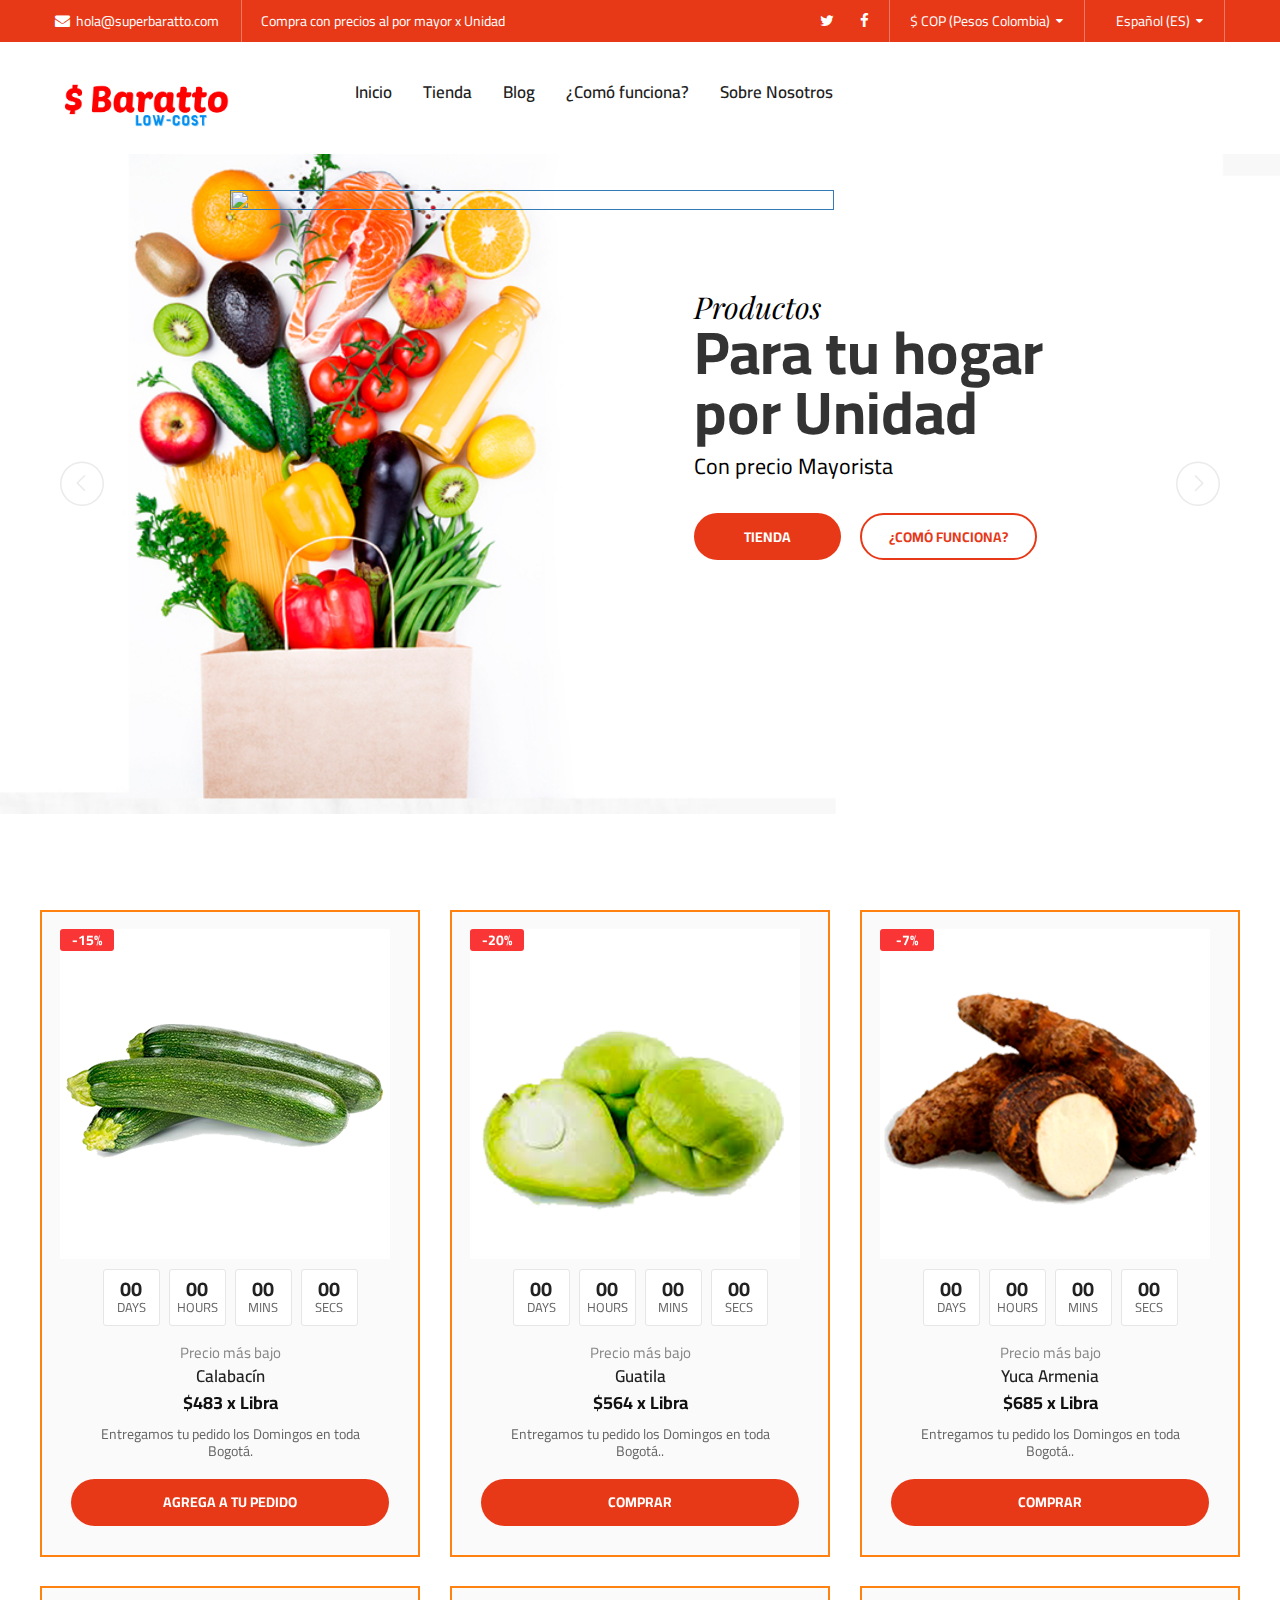
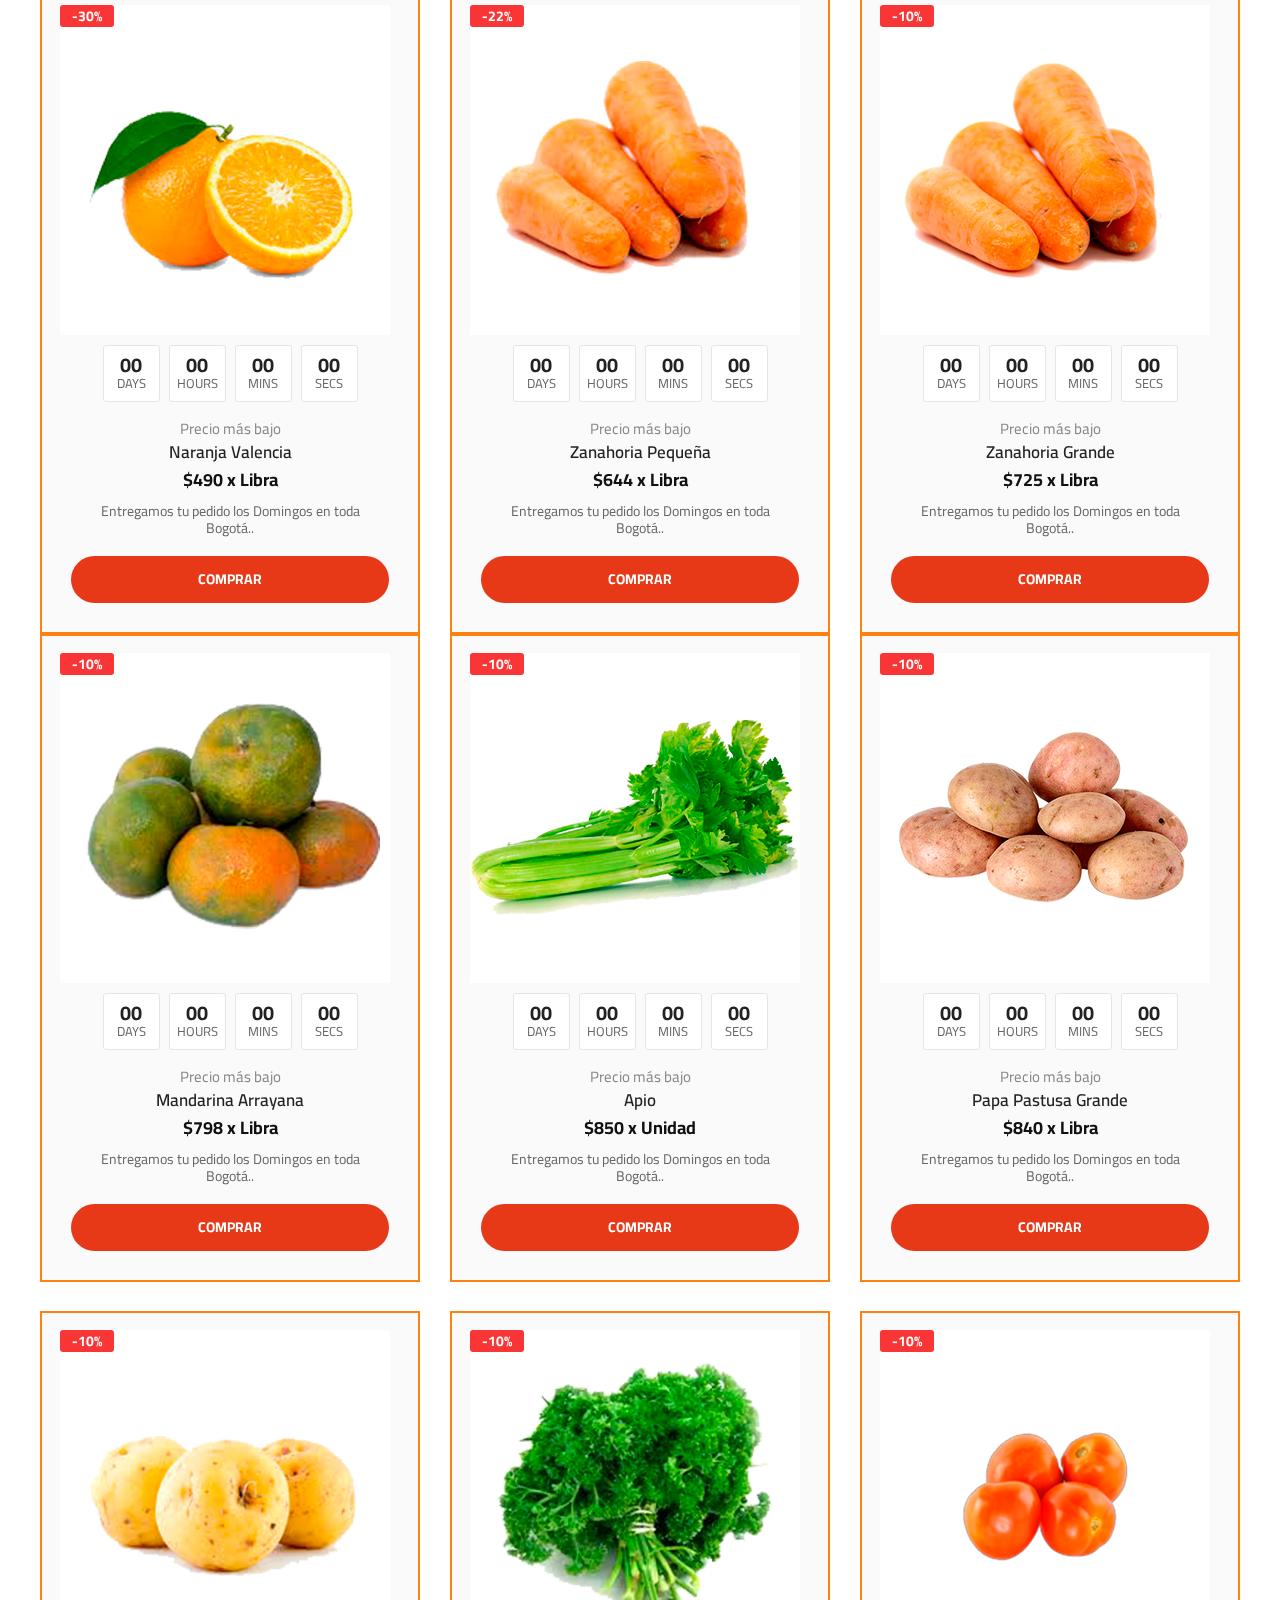
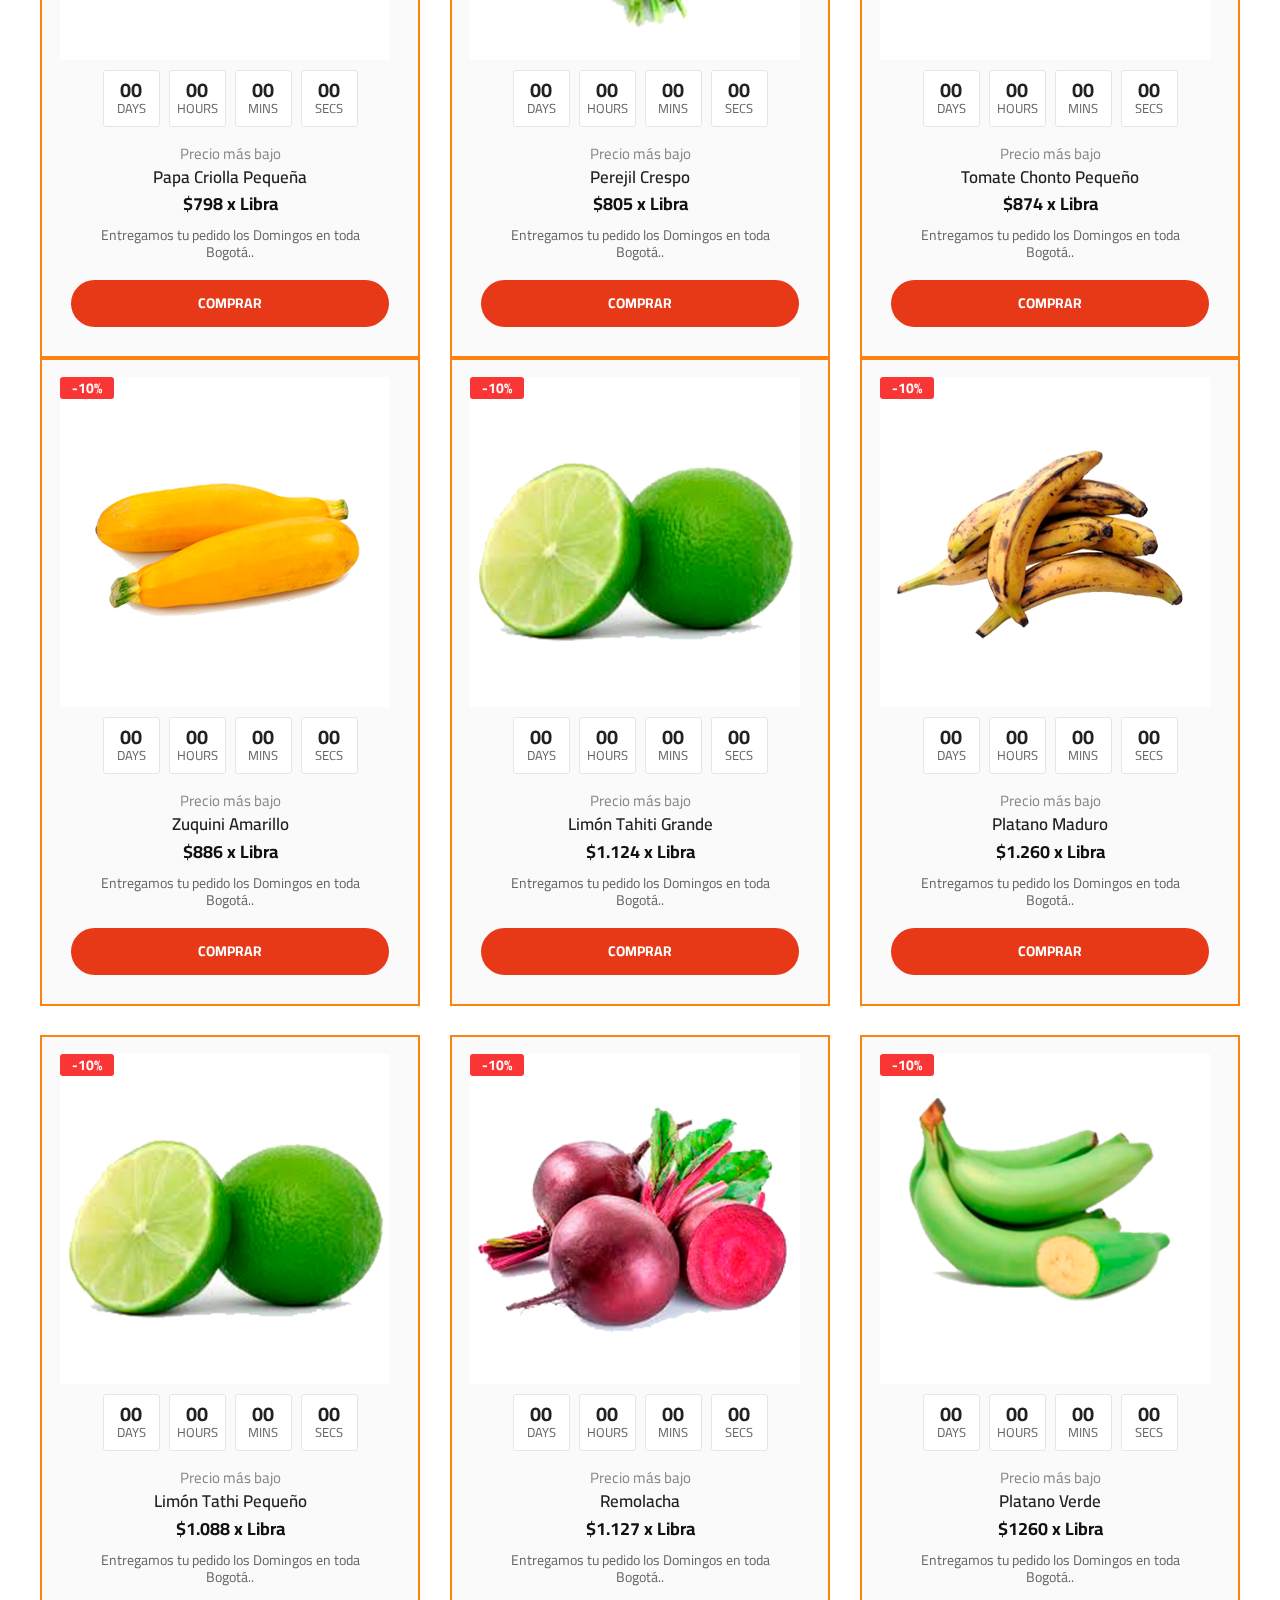
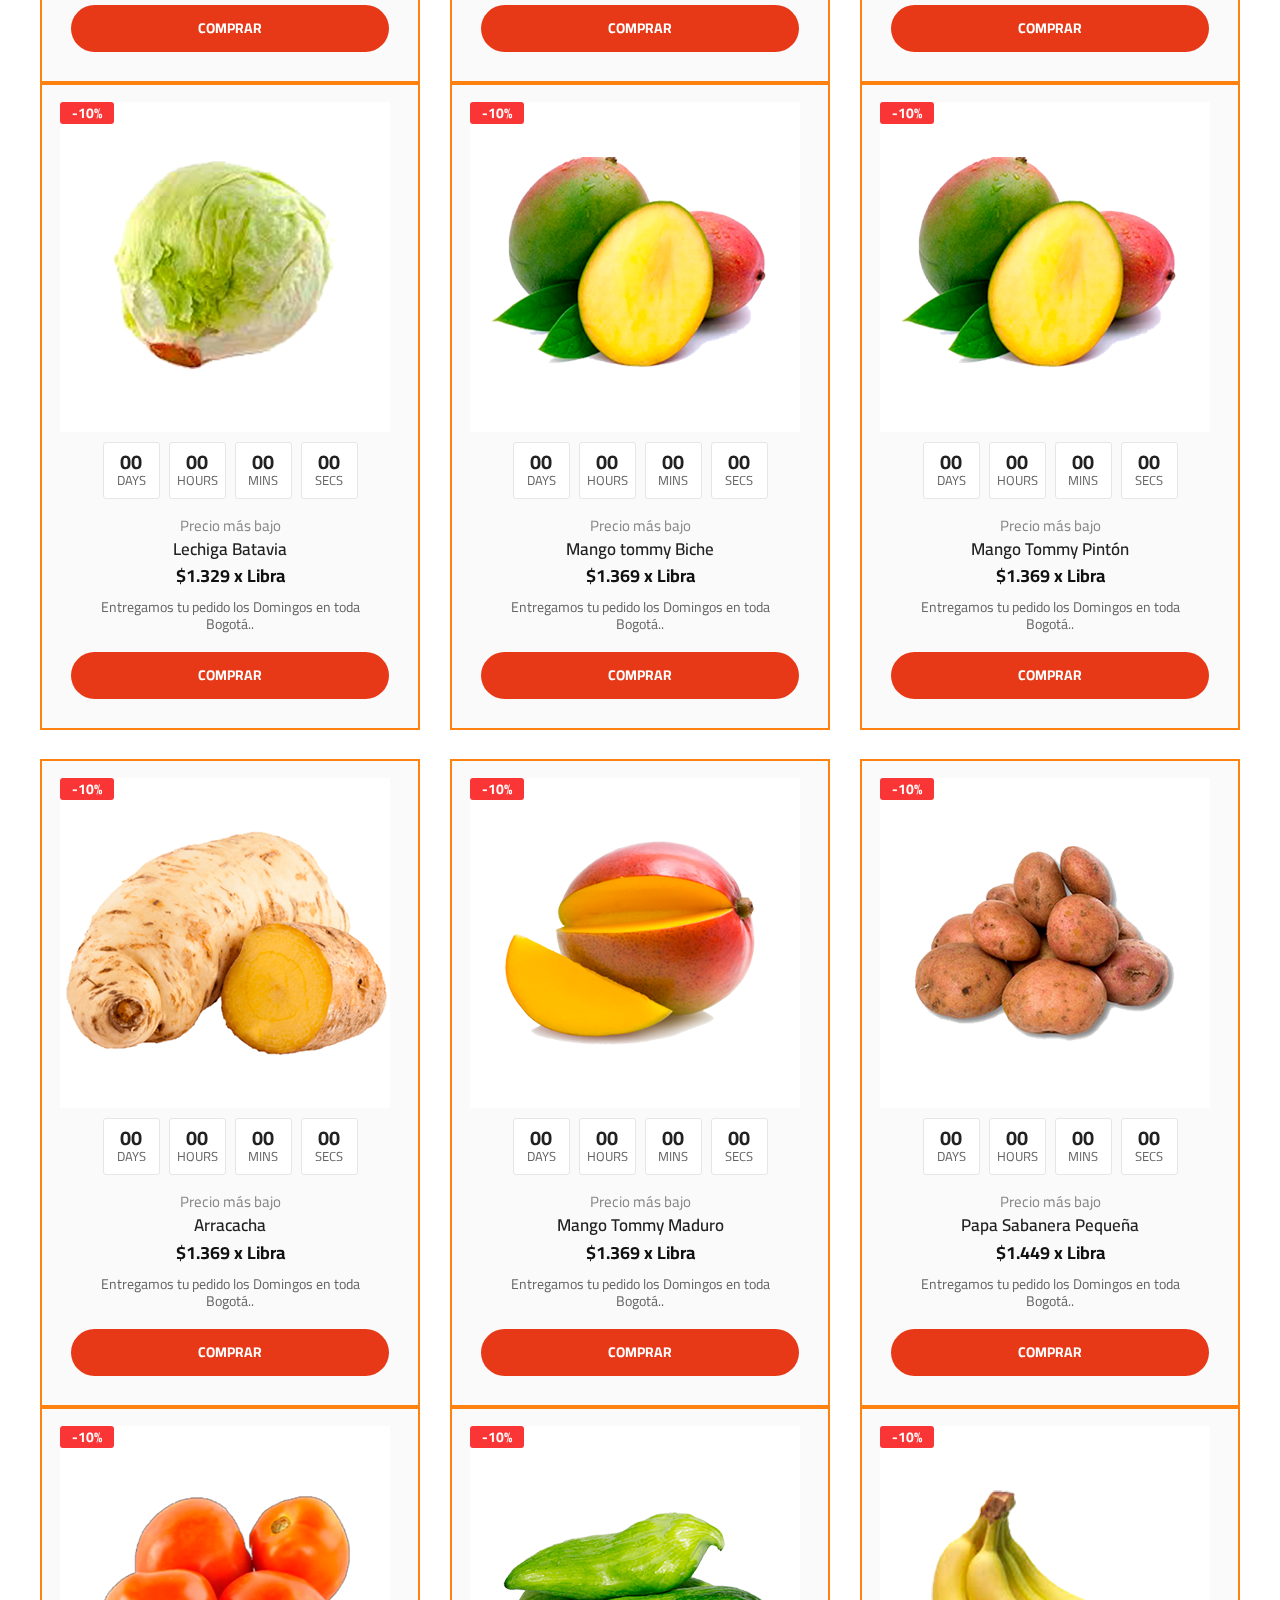
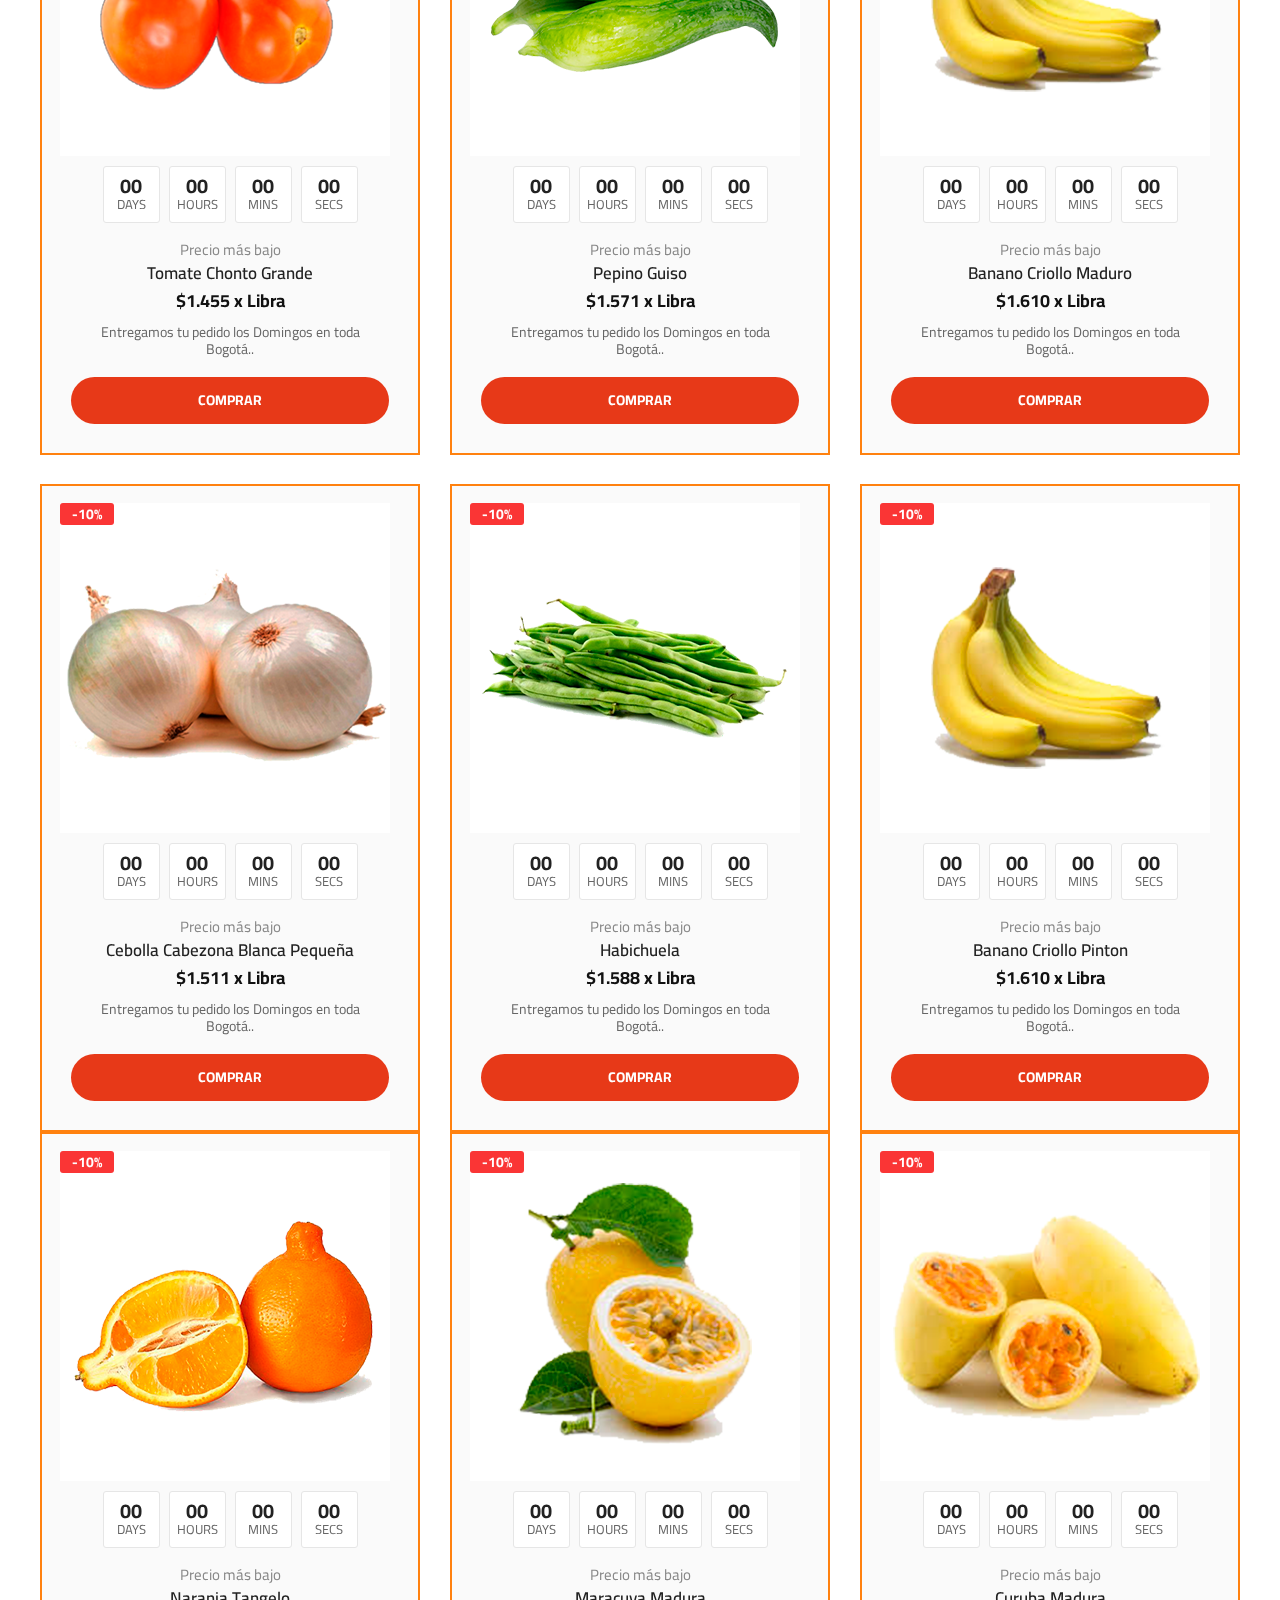
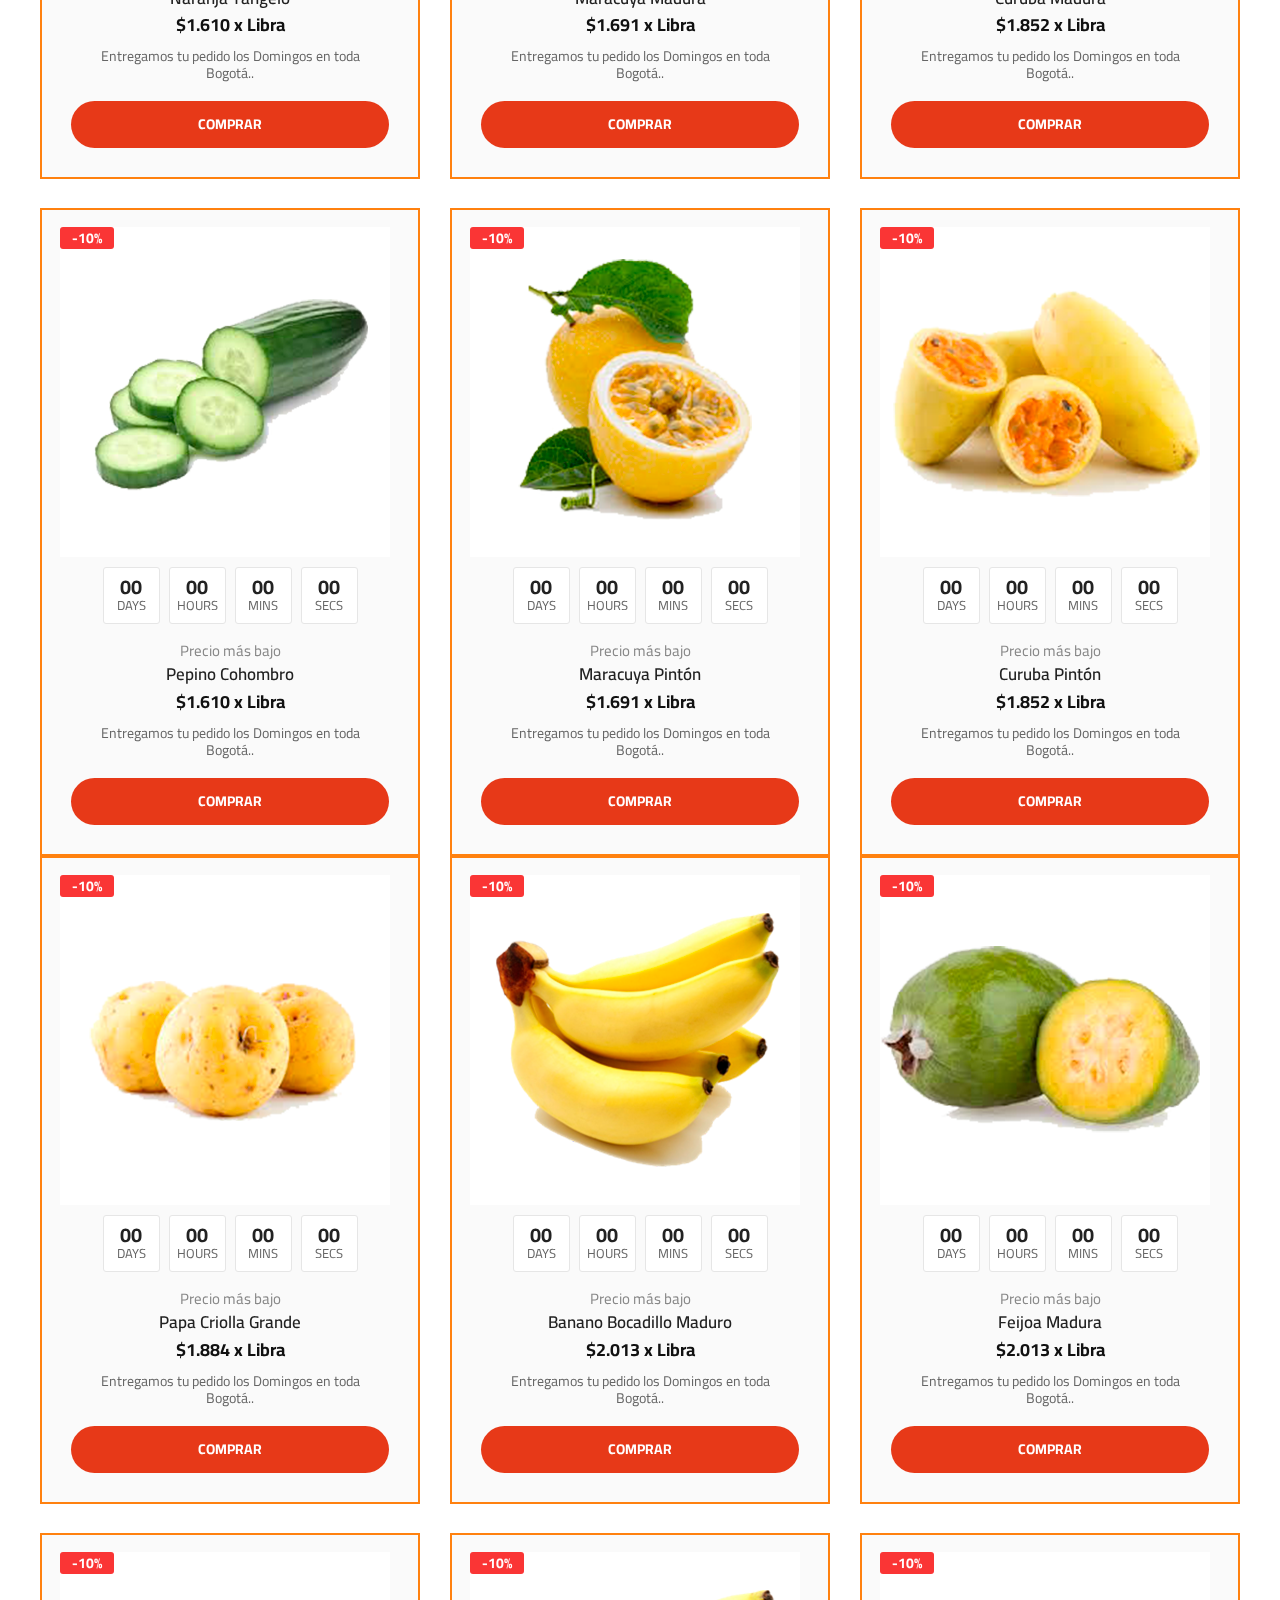
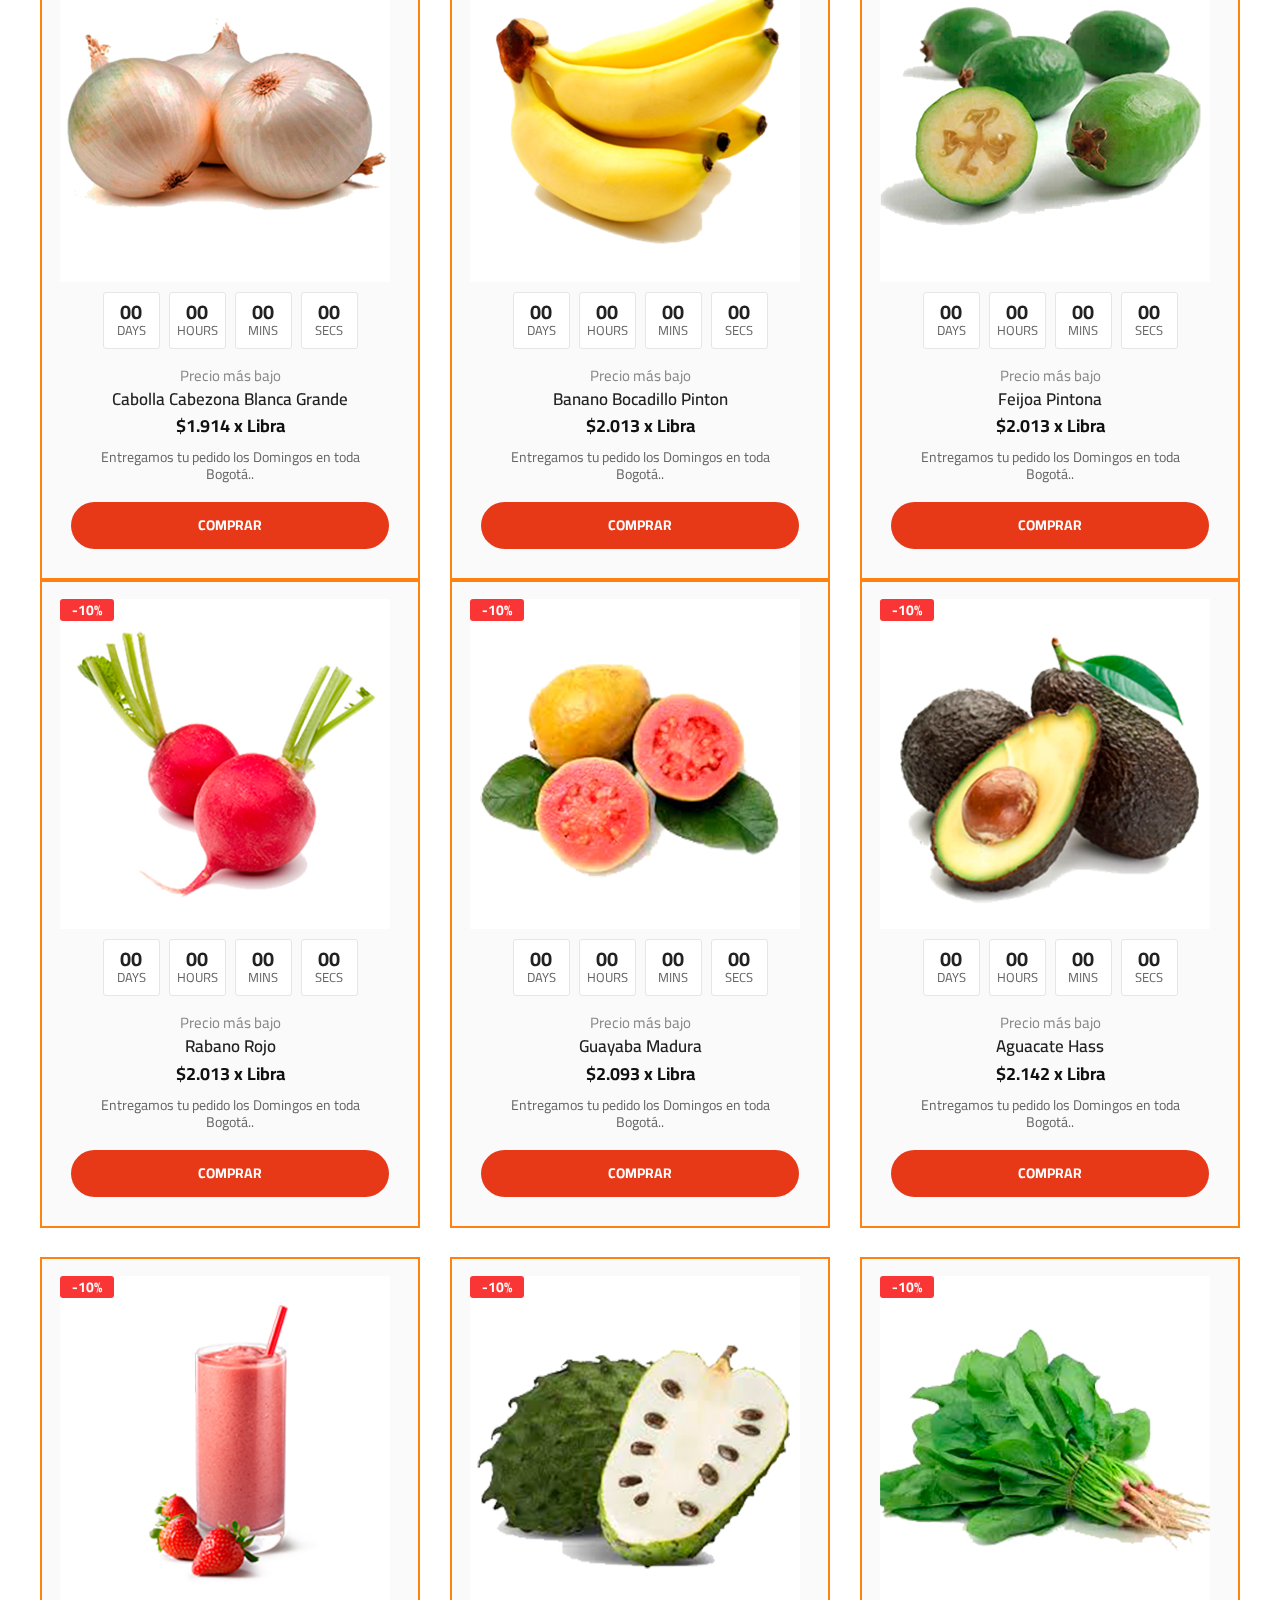
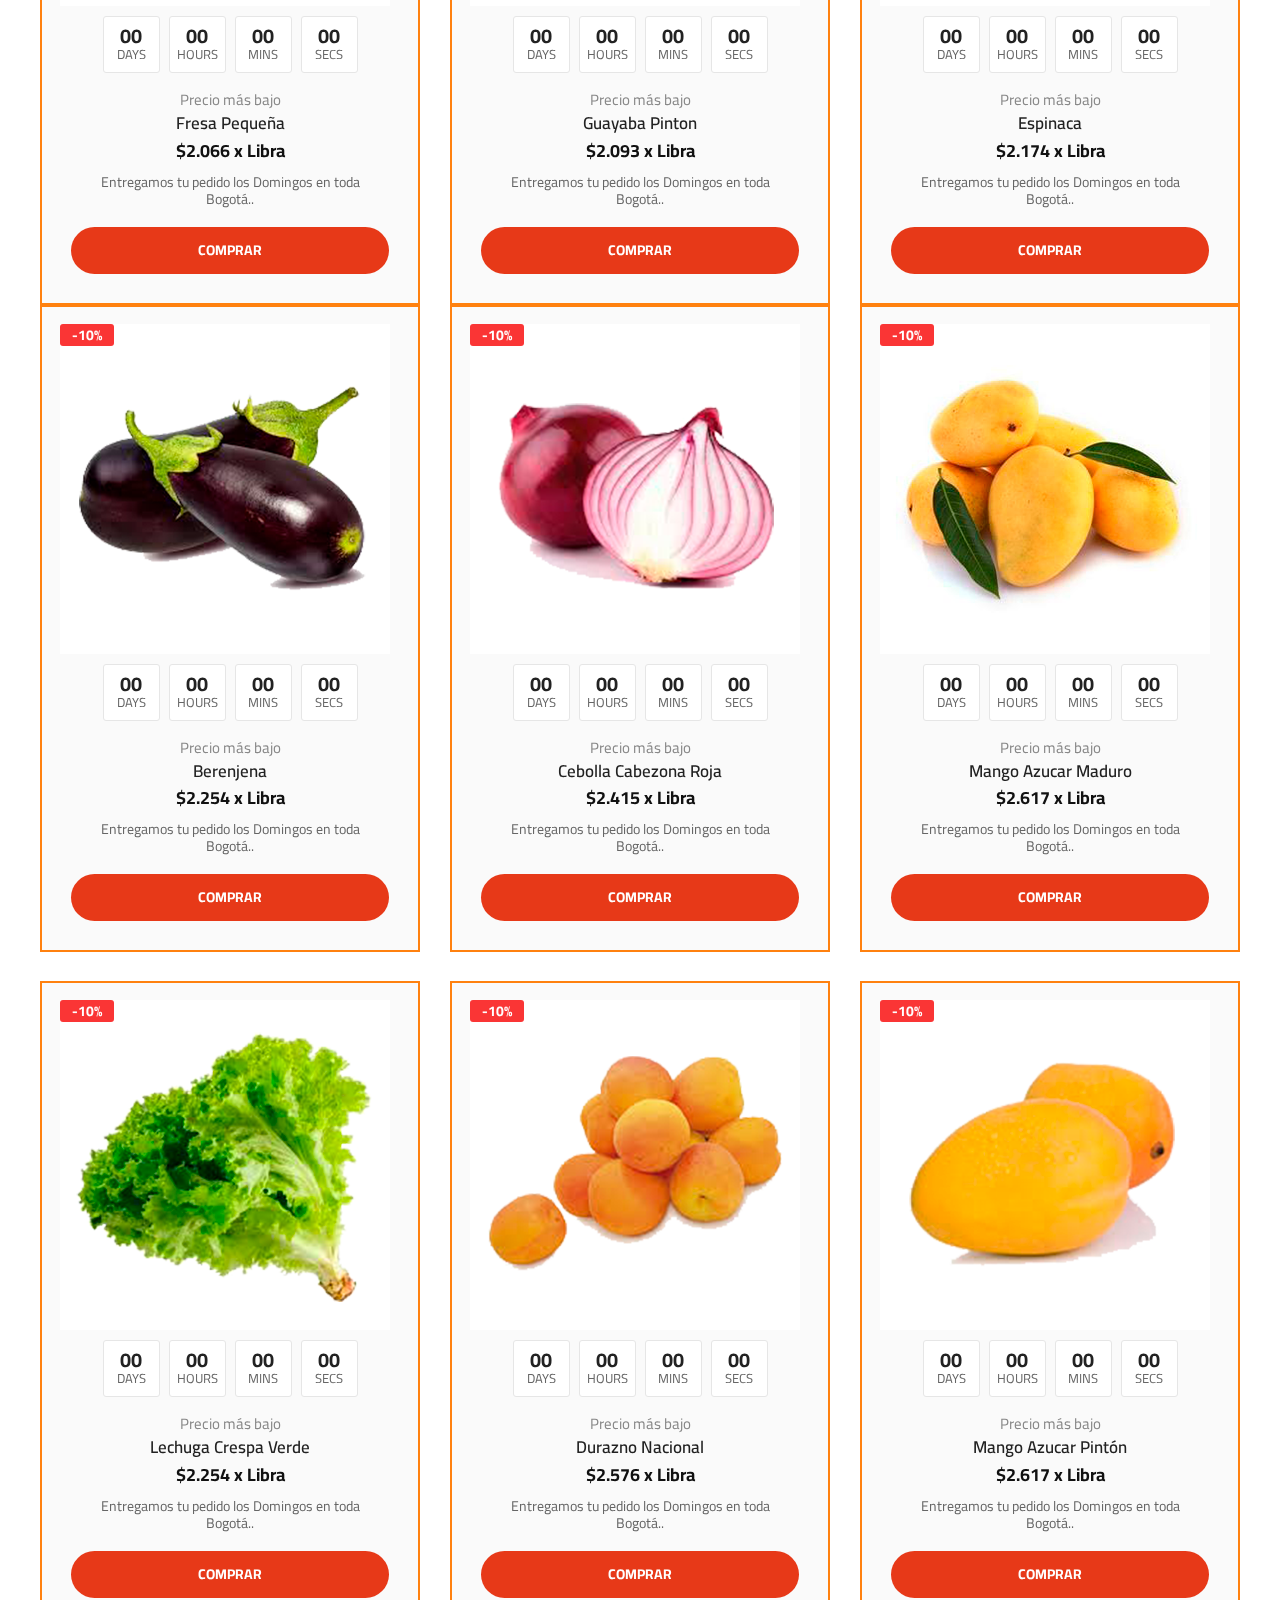
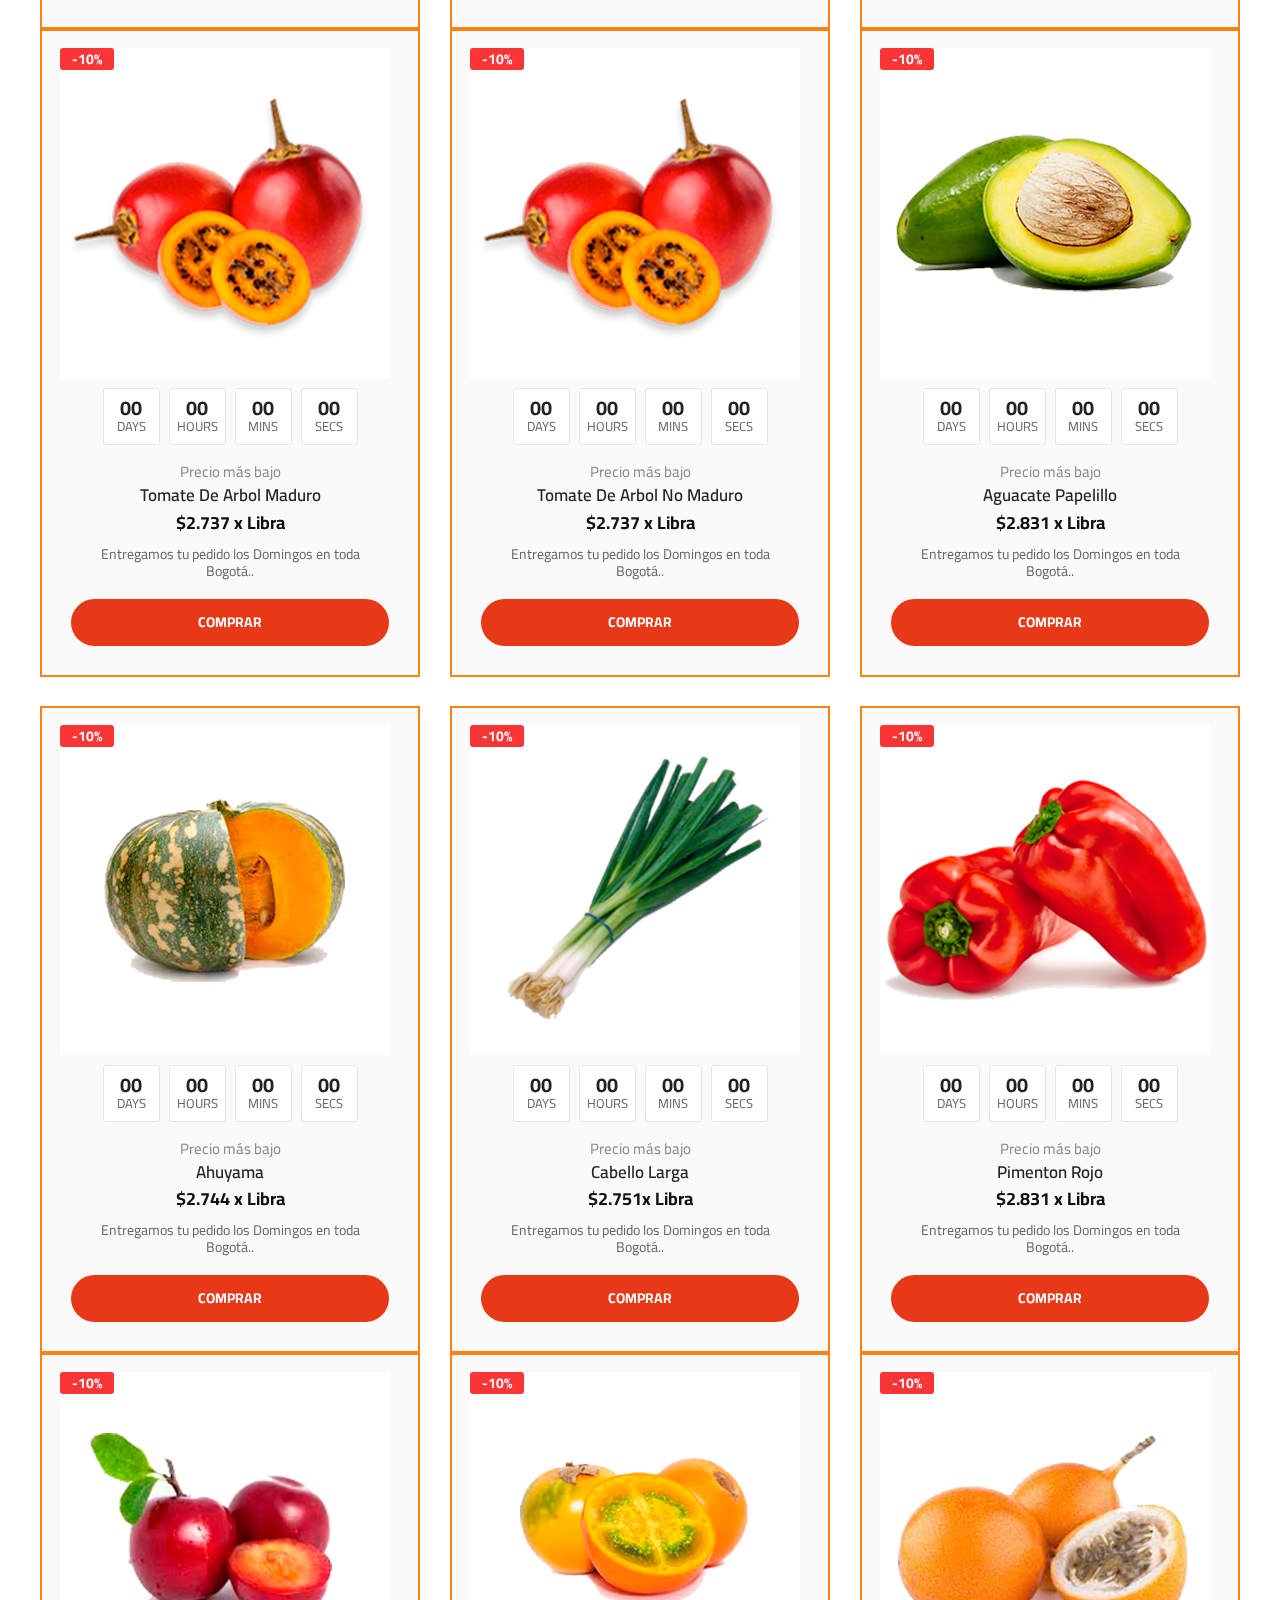
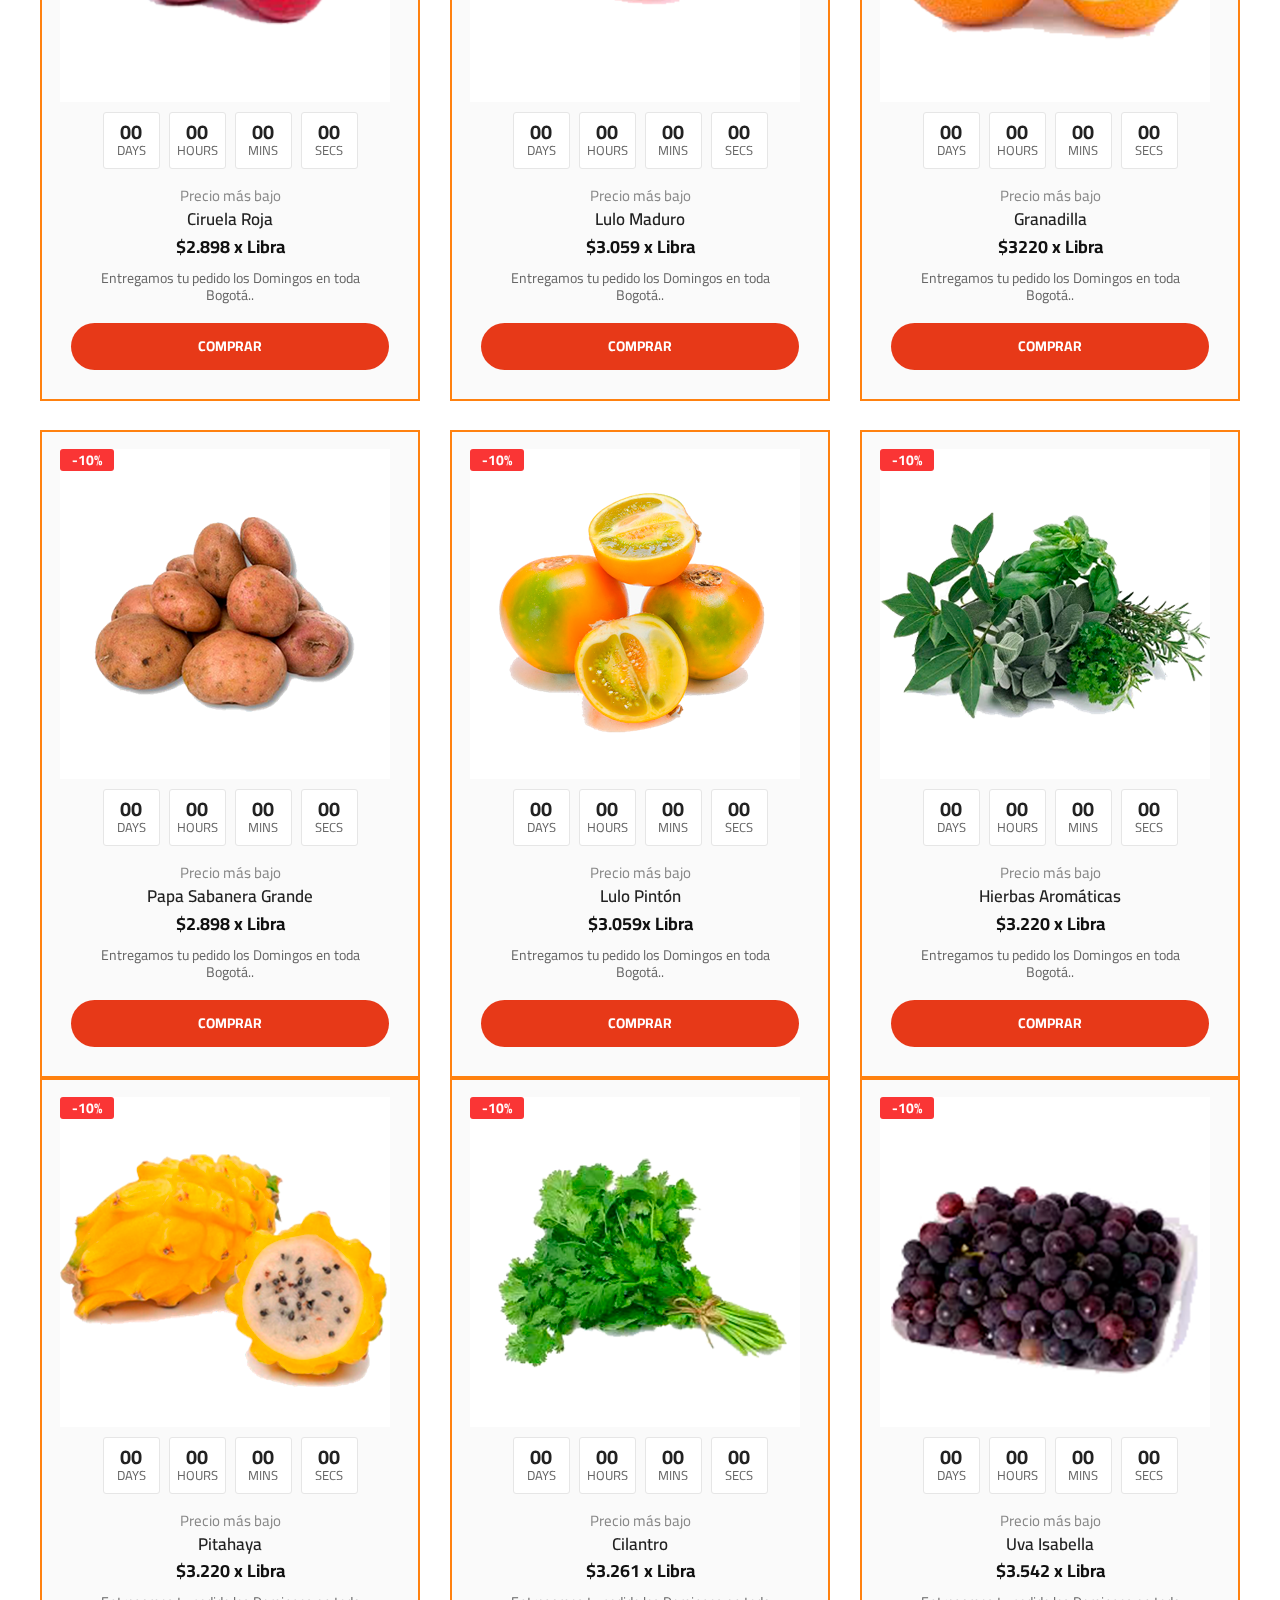
==== commit 1a3db9fe: "list items" ====
--- a/index.html
+++ b/index.html
@@ -148,6 +148,7 @@
                     <div class="row">
                         <div>
                             <div class="advance-product-box">
+                                <! – 01 al 06 Productos — >
                                 <ul class="products biolife-carousel eq-height-contain nav-center-03 nav-none-on-mobile row-space-29px" data-slick='{"rows":2,"arrows":true,"dots":false,"infinite":false,"speed":400,"slidesMargin":30,"slidesToShow":3,"responsive":[{"breakpoint":1200,"settings":{ "rows":2, "slidesToShow": 2}},{"breakpoint":992, "settings":{ "rows":2, "slidesToShow": 1}},{"breakpoint":768, "settings":{ "rows":2, "slidesToShow": 2}},{"breakpoint":500, "settings":{ "rows":2, "slidesToShow": 1}}]}'>
                                     <! – 1.Calabacín — >
                                     <li class="product-item">
@@ -326,7 +327,7 @@
                                         <div class="contain-product deal-layout contain-product__deal-layout">
                                             <div class="product-thumb">
                                                 <a href="#" class="link-to-product">
-                                                    <img src="assets/images/home-03/zanahorias_grande.png" alt="dd" width="330" height="330" class="product-thumnail">
+                                                    <img src="assets/images/home-03/zanahoria_grande.png" alt="dd" width="330" height="330" class="product-thumnail">
                                                 </a>
                                                 <div class="labels">
                                                     <span class="sale-label">-10%</span>
@@ -354,6 +355,9 @@
                                             </div>
                                         </div>
                                     </li>
+                                </ul>
+                                <! – 06 al 12 Productos — >
+                                <ul class="products biolife-carousel eq-height-contain nav-center-03 nav-none-on-mobile row-space-29px" data-slick='{"rows":2,"arrows":true,"dots":false,"infinite":false,"speed":400,"slidesMargin":30,"slidesToShow":3,"responsive":[{"breakpoint":1200,"settings":{ "rows":2, "slidesToShow": 2}},{"breakpoint":992, "settings":{ "rows":2, "slidesToShow": 1}},{"breakpoint":768, "settings":{ "rows":2, "slidesToShow": 2}},{"breakpoint":500, "settings":{ "rows":2, "slidesToShow": 1}}]}'>
                                     <! – 7. Mandarina Arrayana — >
                                     <li class="product-item">
                                         <div class="contain-product deal-layout contain-product__deal-layout">
@@ -552,12 +556,15 @@
                                             </div>
                                         </div>
                                     </li>
+                                </ul>
+                                <! – 13 al 18 Productos — >
+                                <ul class="products biolife-carousel eq-height-contain nav-center-03 nav-none-on-mobile row-space-29px" data-slick='{"rows":2,"arrows":true,"dots":false,"infinite":false,"speed":400,"slidesMargin":30,"slidesToShow":3,"responsive":[{"breakpoint":1200,"settings":{ "rows":2, "slidesToShow": 2}},{"breakpoint":992, "settings":{ "rows":2, "slidesToShow": 1}},{"breakpoint":768, "settings":{ "rows":2, "slidesToShow": 2}},{"breakpoint":500, "settings":{ "rows":2, "slidesToShow": 1}}]}'>
                                     <! – 13. Zuquini Amarillo  — >
                                     <li class="product-item">
                                         <div class="contain-product deal-layout contain-product__deal-layout">
                                             <div class="product-thumb">
                                                 <a href="#" class="link-to-product">
-                                                    <img src="assets/images/home-03/product_deal-09_330x330.jpg" alt="dd" width="330" height="330" class="product-thumnail">
+                                                    <img src="assets/images/home-03/zuquini_amarillo.png" alt="dd" width="330" height="330" class="product-thumnail">
                                                 </a>
                                                 <div class="labels">
                                                     <span class="sale-label">-10%</span>
@@ -590,7 +597,7 @@
                                         <div class="contain-product deal-layout contain-product__deal-layout">
                                             <div class="product-thumb">
                                                 <a href="#" class="link-to-product">
-                                                    <img src="assets/images/home-03/product_deal-09_330x330.jpg" alt="dd" width="330" height="330" class="product-thumnail">
+                                                    <img src="assets/images/home-03/limon_tahiti_pequeno.png" alt="dd" width="330" height="330" class="product-thumnail">
                                                 </a>
                                                 <div class="labels">
                                                     <span class="sale-label">-10%</span>
@@ -623,7 +630,7 @@
                                         <div class="contain-product deal-layout contain-product__deal-layout">
                                             <div class="product-thumb">
                                                 <a href="#" class="link-to-product">
-                                                    <img src="assets/images/home-03/product_deal-09_330x330.jpg" alt="dd" width="330" height="330" class="product-thumnail">
+                                                    <img src="assets/images/home-03/limon_tahiti_grande.png" alt="dd" width="330" height="330" class="product-thumnail">
                                                 </a>
                                                 <div class="labels">
                                                     <span class="sale-label">-10%</span>
@@ -656,7 +663,7 @@
                                         <div class="contain-product deal-layout contain-product__deal-layout">
                                             <div class="product-thumb">
                                                 <a href="#" class="link-to-product">
-                                                    <img src="assets/images/home-03/product_deal-09_330x330.jpg" alt="dd" width="330" height="330" class="product-thumnail">
+                                                    <img src="assets/images/home-03/remolacha.png" alt="dd" width="330" height="330" class="product-thumnail">
                                                 </a>
                                                 <div class="labels">
                                                     <span class="sale-label">-10%</span>
@@ -689,7 +696,7 @@
                                         <div class="contain-product deal-layout contain-product__deal-layout">
                                             <div class="product-thumb">
                                                 <a href="#" class="link-to-product">
-                                                    <img src="assets/images/home-03/product_deal-09_330x330.jpg" alt="dd" width="330" height="330" class="product-thumnail">
+                                                    <img src="assets/images/home-03/platano_maduro.png" alt="dd" width="330" height="330" class="product-thumnail">
                                                 </a>
                                                 <div class="labels">
                                                     <span class="sale-label">-10%</span>
@@ -722,7 +729,7 @@
                                         <div class="contain-product deal-layout contain-product__deal-layout">
                                             <div class="product-thumb">
                                                 <a href="#" class="link-to-product">
-                                                    <img src="assets/images/home-03/product_deal-09_330x330.jpg" alt="dd" width="330" height="330" class="product-thumnail">
+                                                    <img src="assets/images/home-03/platano_verde.png" alt="dd" width="330" height="330" class="product-thumnail">
                                                 </a>
                                                 <div class="labels">
                                                     <span class="sale-label">-10%</span>
@@ -750,12 +757,15 @@
                                             </div>
                                         </div>
                                     </li>
-                                    <! – 19. Lechiga Batavia — >
-                                    <li class="product-item">
-                                        <div class="contain-product deal-layout contain-product__deal-layout">
-                                            <div class="product-thumb">
-                                                <a href="#" class="link-to-product">
-                                                    <img src="assets/images/home-03/product_deal-09_330x330.jpg" alt="dd" width="330" height="330" class="product-thumnail">
+                                </ul>
+                                <! – 19 al 24 Productos — >
+                                <ul class="products biolife-carousel eq-height-contain nav-center-03 nav-none-on-mobile row-space-29px" data-slick='{"rows":2,"arrows":true,"dots":false,"infinite":false,"speed":400,"slidesMargin":30,"slidesToShow":3,"responsive":[{"breakpoint":1200,"settings":{ "rows":2, "slidesToShow": 2}},{"breakpoint":992, "settings":{ "rows":2, "slidesToShow": 1}},{"breakpoint":768, "settings":{ "rows":2, "slidesToShow": 2}},{"breakpoint":500, "settings":{ "rows":2, "slidesToShow": 1}}]}'>
+                                    <! – 19. Lechuga Batavia — >
+                                    <li class="product-item">
+                                        <div class="contain-product deal-layout contain-product__deal-layout">
+                                            <div class="product-thumb">
+                                                <a href="#" class="link-to-product">
+                                                    <img src="assets/images/home-03/lechuga_batavia.png" alt="dd" width="330" height="330" class="product-thumnail">
                                                 </a>
                                                 <div class="labels">
                                                     <span class="sale-label">-10%</span>
@@ -788,7 +798,7 @@
                                         <div class="contain-product deal-layout contain-product__deal-layout">
                                             <div class="product-thumb">
                                                 <a href="#" class="link-to-product">
-                                                    <img src="assets/images/home-03/product_deal-09_330x330.jpg" alt="dd" width="330" height="330" class="product-thumnail">
+                                                    <img src="assets/images/home-03/arracacha.png" alt="dd" width="330" height="330" class="product-thumnail">
                                                 </a>
                                                 <div class="labels">
                                                     <span class="sale-label">-10%</span>
@@ -821,7 +831,7 @@
                                         <div class="contain-product deal-layout contain-product__deal-layout">
                                             <div class="product-thumb">
                                                 <a href="#" class="link-to-product">
-                                                    <img src="assets/images/home-03/product_deal-09_330x330.jpg" alt="dd" width="330" height="330" class="product-thumnail">
+                                                    <img src="assets/images/home-03/mango_tommy_biche.png" alt="dd" width="330" height="330" class="product-thumnail">
                                                 </a>
                                                 <div class="labels">
                                                     <span class="sale-label">-10%</span>
@@ -854,7 +864,7 @@
                                         <div class="contain-product deal-layout contain-product__deal-layout">
                                             <div class="product-thumb">
                                                 <a href="#" class="link-to-product">
-                                                    <img src="assets/images/home-03/product_deal-09_330x330.jpg" alt="dd" width="330" height="330" class="product-thumnail">
+                                                    <img src="assets/images/home-03/mango_tommy_maduro.png" alt="dd" width="330" height="330" class="product-thumnail">
                                                 </a>
                                                 <div class="labels">
                                                     <span class="sale-label">-10%</span>
@@ -887,7 +897,7 @@
                                         <div class="contain-product deal-layout contain-product__deal-layout">
                                             <div class="product-thumb">
                                                 <a href="#" class="link-to-product">
-                                                    <img src="assets/images/home-03/product_deal-09_330x330.jpg" alt="dd" width="330" height="330" class="product-thumnail">
+                                                    <img src="assets/images/home-03/mango_tommy_pinton.png" alt="dd" width="330" height="330" class="product-thumnail">
                                                 </a>
                                                 <div class="labels">
                                                     <span class="sale-label">-10%</span>
@@ -920,7 +930,7 @@
                                         <div class="contain-product deal-layout contain-product__deal-layout">
                                             <div class="product-thumb">
                                                 <a href="#" class="link-to-product">
-                                                    <img src="assets/images/home-03/product_deal-09_330x330.jpg" alt="dd" width="330" height="330" class="product-thumnail">
+                                                    <img src="assets/images/home-03/papa_sabanera_pequena.png" alt="dd" width="330" height="330" class="product-thumnail">
                                                 </a>
                                                 <div class="labels">
                                                     <span class="sale-label">-10%</span>
@@ -948,12 +958,15 @@
                                             </div>
                                         </div>
                                     </li>
+                                </ul>
+                                <! – 25 al 30 Productos — >
+                                <ul class="products biolife-carousel eq-height-contain nav-center-03 nav-none-on-mobile row-space-29px" data-slick='{"rows":2,"arrows":true,"dots":false,"infinite":false,"speed":400,"slidesMargin":30,"slidesToShow":3,"responsive":[{"breakpoint":1200,"settings":{ "rows":2, "slidesToShow": 2}},{"breakpoint":992, "settings":{ "rows":2, "slidesToShow": 1}},{"breakpoint":768, "settings":{ "rows":2, "slidesToShow": 2}},{"breakpoint":500, "settings":{ "rows":2, "slidesToShow": 1}}]}'>
                                     <! – 25. Tomate Chonto Grande — >
                                     <li class="product-item">
                                         <div class="contain-product deal-layout contain-product__deal-layout">
                                             <div class="product-thumb">
                                                 <a href="#" class="link-to-product">
-                                                    <img src="assets/images/home-03/product_deal-09_330x330.jpg" alt="dd" width="330" height="330" class="product-thumnail">
+                                                    <img src="assets/images/home-03/tomate_chonto_grande.png" alt="dd" width="330" height="330" class="product-thumnail">
                                                 </a>
                                                 <div class="labels">
                                                     <span class="sale-label">-10%</span>
@@ -986,7 +999,7 @@
                                         <div class="contain-product deal-layout contain-product__deal-layout">
                                             <div class="product-thumb">
                                                 <a href="#" class="link-to-product">
-                                                    <img src="assets/images/home-03/product_deal-09_330x330.jpg" alt="dd" width="330" height="330" class="product-thumnail">
+                                                    <img src="assets/images/home-03/cebolla_cabezona_blanca_pequena.png" alt="dd" width="330" height="330" class="product-thumnail">
                                                 </a>
                                                 <div class="labels">
                                                     <span class="sale-label">-10%</span>
@@ -1019,7 +1032,7 @@
                                         <div class="contain-product deal-layout contain-product__deal-layout">
                                             <div class="product-thumb">
                                                 <a href="#" class="link-to-product">
-                                                    <img src="assets/images/home-03/product_deal-09_330x330.jpg" alt="dd" width="330" height="330" class="product-thumnail">
+                                                    <img src="assets/images/home-03/pepino_guiso.png" alt="dd" width="330" height="330" class="product-thumnail">
                                                 </a>
                                                 <div class="labels">
                                                     <span class="sale-label">-10%</span>
@@ -1052,7 +1065,7 @@
                                         <div class="contain-product deal-layout contain-product__deal-layout">
                                             <div class="product-thumb">
                                                 <a href="#" class="link-to-product">
-                                                    <img src="assets/images/home-03/product_deal-09_330x330.jpg" alt="dd" width="330" height="330" class="product-thumnail">
+                                                    <img src="assets/images/home-03/habichuela.png" alt="dd" width="330" height="330" class="product-thumnail">
                                                 </a>
                                                 <div class="labels">
                                                     <span class="sale-label">-10%</span>
@@ -1085,7 +1098,7 @@
                                         <div class="contain-product deal-layout contain-product__deal-layout">
                                             <div class="product-thumb">
                                                 <a href="#" class="link-to-product">
-                                                    <img src="assets/images/home-03/product_deal-09_330x330.jpg" alt="dd" width="330" height="330" class="product-thumnail">
+                                                    <img src="assets/images/home-03/banano_criollo_maduro.png" alt="dd" width="330" height="330" class="product-thumnail">
                                                 </a>
                                                 <div class="labels">
                                                     <span class="sale-label">-10%</span>
@@ -1118,7 +1131,7 @@
                                         <div class="contain-product deal-layout contain-product__deal-layout">
                                             <div class="product-thumb">
                                                 <a href="#" class="link-to-product">
-                                                    <img src="assets/images/home-03/product_deal-09_330x330.jpg" alt="dd" width="330" height="330" class="product-thumnail">
+                                                    <img src="assets/images/home-03/banano_criollo_pinton.png" alt="dd" width="330" height="330" class="product-thumnail">
                                                 </a>
                                                 <div class="labels">
                                                     <span class="sale-label">-10%</span>
@@ -1146,12 +1159,15 @@
                                             </div>
                                         </div>
                                     </li>
+                                </ul>
+                                <! – 31 al 36 Productos — >
+                                <ul class="products biolife-carousel eq-height-contain nav-center-03 nav-none-on-mobile row-space-29px" data-slick='{"rows":2,"arrows":true,"dots":false,"infinite":false,"speed":400,"slidesMargin":30,"slidesToShow":3,"responsive":[{"breakpoint":1200,"settings":{ "rows":2, "slidesToShow": 2}},{"breakpoint":992, "settings":{ "rows":2, "slidesToShow": 1}},{"breakpoint":768, "settings":{ "rows":2, "slidesToShow": 2}},{"breakpoint":500, "settings":{ "rows":2, "slidesToShow": 1}}]}'>
                                     <! – 31. Naranja Tangelo  — >
                                     <li class="product-item">
                                         <div class="contain-product deal-layout contain-product__deal-layout">
                                             <div class="product-thumb">
                                                 <a href="#" class="link-to-product">
-                                                    <img src="assets/images/home-03/product_deal-09_330x330.jpg" alt="dd" width="330" height="330" class="product-thumnail">
+                                                    <img src="assets/images/home-03/naranja_tangelo.png" alt="dd" width="330" height="330" class="product-thumnail">
                                                 </a>
                                                 <div class="labels">
                                                     <span class="sale-label">-10%</span>
@@ -1184,7 +1200,7 @@
                                         <div class="contain-product deal-layout contain-product__deal-layout">
                                             <div class="product-thumb">
                                                 <a href="#" class="link-to-product">
-                                                    <img src="assets/images/home-03/product_deal-09_330x330.jpg" alt="dd" width="330" height="330" class="product-thumnail">
+                                                    <img src="assets/images/home-03/pepino_cohombro.png" alt="dd" width="330" height="330" class="product-thumnail">
                                                 </a>
                                                 <div class="labels">
                                                     <span class="sale-label">-10%</span>
@@ -1217,7 +1233,7 @@
                                         <div class="contain-product deal-layout contain-product__deal-layout">
                                             <div class="product-thumb">
                                                 <a href="#" class="link-to-product">
-                                                    <img src="assets/images/home-03/product_deal-09_330x330.jpg" alt="dd" width="330" height="330" class="product-thumnail">
+                                                    <img src="assets/images/home-03/maracuya_madura.png" alt="dd" width="330" height="330" class="product-thumnail">
                                                 </a>
                                                 <div class="labels">
                                                     <span class="sale-label">-10%</span>
@@ -1250,7 +1266,7 @@
                                         <div class="contain-product deal-layout contain-product__deal-layout">
                                             <div class="product-thumb">
                                                 <a href="#" class="link-to-product">
-                                                    <img src="assets/images/home-03/product_deal-09_330x330.jpg" alt="dd" width="330" height="330" class="product-thumnail">
+                                                    <img src="assets/images/home-03/maracuya_pinton.png" alt="dd" width="330" height="330" class="product-thumnail">
                                                 </a>
                                                 <div class="labels">
                                                     <span class="sale-label">-10%</span>
@@ -1283,7 +1299,7 @@
                                         <div class="contain-product deal-layout contain-product__deal-layout">
                                             <div class="product-thumb">
                                                 <a href="#" class="link-to-product">
-                                                    <img src="assets/images/home-03/product_deal-09_330x330.jpg" alt="dd" width="330" height="330" class="product-thumnail">
+                                                    <img src="assets/images/home-03/curuba_madura.png" alt="dd" width="330" height="330" class="product-thumnail">
                                                 </a>
                                                 <div class="labels">
                                                     <span class="sale-label">-10%</span>
@@ -1316,7 +1332,7 @@
                                         <div class="contain-product deal-layout contain-product__deal-layout">
                                             <div class="product-thumb">
                                                 <a href="#" class="link-to-product">
-                                                    <img src="assets/images/home-03/product_deal-09_330x330.jpg" alt="dd" width="330" height="330" class="product-thumnail">
+                                                    <img src="assets/images/home-03/curuba_pinton.png" alt="dd" width="330" height="330" class="product-thumnail">
                                                 </a>
                                                 <div class="labels">
                                                     <span class="sale-label">-10%</span>
@@ -1344,12 +1360,15 @@
                                             </div>
                                         </div>
                                     </li>
+                                </ul>
+                                <! – 37 al 42 Productos — >
+                                <ul class="products biolife-carousel eq-height-contain nav-center-03 nav-none-on-mobile row-space-29px" data-slick='{"rows":2,"arrows":true,"dots":false,"infinite":false,"speed":400,"slidesMargin":30,"slidesToShow":3,"responsive":[{"breakpoint":1200,"settings":{ "rows":2, "slidesToShow": 2}},{"breakpoint":992, "settings":{ "rows":2, "slidesToShow": 1}},{"breakpoint":768, "settings":{ "rows":2, "slidesToShow": 2}},{"breakpoint":500, "settings":{ "rows":2, "slidesToShow": 1}}]}'>
                                     <! – 37. Papa Criolla Grande — >
                                     <li class="product-item">
                                         <div class="contain-product deal-layout contain-product__deal-layout">
                                             <div class="product-thumb">
                                                 <a href="#" class="link-to-product">
-                                                    <img src="assets/images/home-03/product_deal-09_330x330.jpg" alt="dd" width="330" height="330" class="product-thumnail">
+                                                    <img src="assets/images/home-03/papa_criolla_grande.png" alt="dd" width="330" height="330" class="product-thumnail">
                                                 </a>
                                                 <div class="labels">
                                                     <span class="sale-label">-10%</span>
@@ -1382,7 +1401,7 @@
                                         <div class="contain-product deal-layout contain-product__deal-layout">
                                             <div class="product-thumb">
                                                 <a href="#" class="link-to-product">
-                                                    <img src="assets/images/home-03/product_deal-09_330x330.jpg" alt="dd" width="330" height="330" class="product-thumnail">
+                                                    <img src="assets/images/home-03/cebolla_cabezona_blanca_grande.png" alt="dd" width="330" height="330" class="product-thumnail">
                                                 </a>
                                                 <div class="labels">
                                                     <span class="sale-label">-10%</span>
@@ -1415,7 +1434,7 @@
                                         <div class="contain-product deal-layout contain-product__deal-layout">
                                             <div class="product-thumb">
                                                 <a href="#" class="link-to-product">
-                                                    <img src="assets/images/home-03/product_deal-09_330x330.jpg" alt="dd" width="330" height="330" class="product-thumnail">
+                                                    <img src="assets/images/home-03/banano_bocadillo_maduro.png" alt="dd" width="330" height="330" class="product-thumnail">
                                                 </a>
                                                 <div class="labels">
                                                     <span class="sale-label">-10%</span>
@@ -1448,7 +1467,7 @@
                                         <div class="contain-product deal-layout contain-product__deal-layout">
                                             <div class="product-thumb">
                                                 <a href="#" class="link-to-product">
-                                                    <img src="assets/images/home-03/product_deal-09_330x330.jpg" alt="dd" width="330" height="330" class="product-thumnail">
+                                                    <img src="assets/images/home-03/banano_bocadillo_pinton.png" alt="dd" width="330" height="330" class="product-thumnail">
                                                 </a>
                                                 <div class="labels">
                                                     <span class="sale-label">-10%</span>
@@ -1481,7 +1500,7 @@
                                         <div class="contain-product deal-layout contain-product__deal-layout">
                                             <div class="product-thumb">
                                                 <a href="#" class="link-to-product">
-                                                    <img src="assets/images/home-03/product_deal-09_330x330.jpg" alt="dd" width="330" height="330" class="product-thumnail">
+                                                    <img src="assets/images/home-03/feijoa_madura.png" alt="dd" width="330" height="330" class="product-thumnail">
                                                 </a>
                                                 <div class="labels">
                                                     <span class="sale-label">-10%</span>
@@ -1514,7 +1533,7 @@
                                         <div class="contain-product deal-layout contain-product__deal-layout">
                                             <div class="product-thumb">
                                                 <a href="#" class="link-to-product">
-                                                    <img src="assets/images/home-03/product_deal-09_330x330.jpg" alt="dd" width="330" height="330" class="product-thumnail">
+                                                    <img src="assets/images/home-03/feijoa_pintona.png" alt="dd" width="330" height="330" class="product-thumnail">
                                                 </a>
                                                 <div class="labels">
                                                     <span class="sale-label">-10%</span>
@@ -1542,12 +1561,15 @@
                                             </div>
                                         </div>
                                     </li>
+                                </ul>
+                                <! – 43 al 48 Productos — >
+                                <ul class="products biolife-carousel eq-height-contain nav-center-03 nav-none-on-mobile row-space-29px" data-slick='{"rows":2,"arrows":true,"dots":false,"infinite":false,"speed":400,"slidesMargin":30,"slidesToShow":3,"responsive":[{"breakpoint":1200,"settings":{ "rows":2, "slidesToShow": 2}},{"breakpoint":992, "settings":{ "rows":2, "slidesToShow": 1}},{"breakpoint":768, "settings":{ "rows":2, "slidesToShow": 2}},{"breakpoint":500, "settings":{ "rows":2, "slidesToShow": 1}}]}'>
                                     <! – 43. Rabano Rojo — >
                                     <li class="product-item">
                                         <div class="contain-product deal-layout contain-product__deal-layout">
                                             <div class="product-thumb">
                                                 <a href="#" class="link-to-product">
-                                                    <img src="assets/images/home-03/product_deal-09_330x330.jpg" alt="dd" width="330" height="330" class="product-thumnail">
+                                                    <img src="assets/images/home-03/rabano_rojo.png" alt="dd" width="330" height="330" class="product-thumnail">
                                                 </a>
                                                 <div class="labels">
                                                     <span class="sale-label">-10%</span>
@@ -1580,7 +1602,7 @@
                                         <div class="contain-product deal-layout contain-product__deal-layout">
                                             <div class="product-thumb">
                                                 <a href="#" class="link-to-product">
-                                                    <img src="assets/images/home-03/product_deal-09_330x330.jpg" alt="dd" width="330" height="330" class="product-thumnail">
+                                                    <img src="assets/images/home-03/fresa_pequena.png" alt="dd" width="330" height="330" class="product-thumnail">
                                                 </a>
                                                 <div class="labels">
                                                     <span class="sale-label">-10%</span>
@@ -1613,7 +1635,7 @@
                                         <div class="contain-product deal-layout contain-product__deal-layout">
                                             <div class="product-thumb">
                                                 <a href="#" class="link-to-product">
-                                                    <img src="assets/images/home-03/product_deal-09_330x330.jpg" alt="dd" width="330" height="330" class="product-thumnail">
+                                                    <img src="assets/images/home-03/guayaba_madura.png" alt="dd" width="330" height="330" class="product-thumnail">
                                                 </a>
                                                 <div class="labels">
                                                     <span class="sale-label">-10%</span>
@@ -1646,7 +1668,7 @@
                                         <div class="contain-product deal-layout contain-product__deal-layout">
                                             <div class="product-thumb">
                                                 <a href="#" class="link-to-product">
-                                                    <img src="assets/images/home-03/product_deal-09_330x330.jpg" alt="dd" width="330" height="330" class="product-thumnail">
+                                                    <img src="assets/images/home-03/guayaba_pinton.png" alt="dd" width="330" height="330" class="product-thumnail">
                                                 </a>
                                                 <div class="labels">
                                                     <span class="sale-label">-10%</span>
@@ -1679,7 +1701,7 @@
                                         <div class="contain-product deal-layout contain-product__deal-layout">
                                             <div class="product-thumb">
                                                 <a href="#" class="link-to-product">
-                                                    <img src="assets/images/home-03/product_deal-09_330x330.jpg" alt="dd" width="330" height="330" class="product-thumnail">
+                                                    <img src="assets/images/home-03/aguacate_hass.png" alt="dd" width="330" height="330" class="product-thumnail">
                                                 </a>
                                                 <div class="labels">
                                                     <span class="sale-label">-10%</span>
@@ -1712,7 +1734,7 @@
                                         <div class="contain-product deal-layout contain-product__deal-layout">
                                             <div class="product-thumb">
                                                 <a href="#" class="link-to-product">
-                                                    <img src="assets/images/home-03/product_deal-09_330x330.jpg" alt="dd" width="330" height="330" class="product-thumnail">
+                                                    <img src="assets/images/home-03/espinaca.png" alt="dd" width="330" height="330" class="product-thumnail">
                                                 </a>
                                                 <div class="labels">
                                                     <span class="sale-label">-10%</span>
@@ -1740,12 +1762,15 @@
                                             </div>
                                         </div>
                                     </li>
+                                </ul>
+                                <! – 49 al 54 Productos — >
+                                <ul class="products biolife-carousel eq-height-contain nav-center-03 nav-none-on-mobile row-space-29px" data-slick='{"rows":2,"arrows":true,"dots":false,"infinite":false,"speed":400,"slidesMargin":30,"slidesToShow":3,"responsive":[{"breakpoint":1200,"settings":{ "rows":2, "slidesToShow": 2}},{"breakpoint":992, "settings":{ "rows":2, "slidesToShow": 1}},{"breakpoint":768, "settings":{ "rows":2, "slidesToShow": 2}},{"breakpoint":500, "settings":{ "rows":2, "slidesToShow": 1}}]}'>
                                     <! – 49. Berenjena — >
                                     <li class="product-item">
                                         <div class="contain-product deal-layout contain-product__deal-layout">
                                             <div class="product-thumb">
                                                 <a href="#" class="link-to-product">
-                                                    <img src="assets/images/home-03/product_deal-09_330x330.jpg" alt="dd" width="330" height="330" class="product-thumnail">
+                                                    <img src="assets/images/home-03/berebjena.png" alt="dd" width="330" height="330" class="product-thumnail">
                                                 </a>
                                                 <div class="labels">
                                                     <span class="sale-label">-10%</span>
@@ -1778,7 +1803,7 @@
                                         <div class="contain-product deal-layout contain-product__deal-layout">
                                             <div class="product-thumb">
                                                 <a href="#" class="link-to-product">
-                                                    <img src="assets/images/home-03/product_deal-09_330x330.jpg" alt="dd" width="330" height="330" class="product-thumnail">
+                                                    <img src="assets/images/home-03/lechuga_crespa_verde.png" alt="dd" width="330" height="330" class="product-thumnail">
                                                 </a>
                                                 <div class="labels">
                                                     <span class="sale-label">-10%</span>
@@ -1811,7 +1836,7 @@
                                         <div class="contain-product deal-layout contain-product__deal-layout">
                                             <div class="product-thumb">
                                                 <a href="#" class="link-to-product">
-                                                    <img src="assets/images/home-03/product_deal-09_330x330.jpg" alt="dd" width="330" height="330" class="product-thumnail">
+                                                    <img src="assets/images/home-03/cebilla_cabezona_roja.png" alt="dd" width="330" height="330" class="product-thumnail">
                                                 </a>
                                                 <div class="labels">
                                                     <span class="sale-label">-10%</span>
@@ -1844,7 +1869,7 @@
                                         <div class="contain-product deal-layout contain-product__deal-layout">
                                             <div class="product-thumb">
                                                 <a href="#" class="link-to-product">
-                                                    <img src="assets/images/home-03/product_deal-09_330x330.jpg" alt="dd" width="330" height="330" class="product-thumnail">
+                                                    <img src="assets/images/home-03/durazno_nacional.png" alt="dd" width="330" height="330" class="product-thumnail">
                                                 </a>
                                                 <div class="labels">
                                                     <span class="sale-label">-10%</span>
@@ -1877,7 +1902,7 @@
                                         <div class="contain-product deal-layout contain-product__deal-layout">
                                             <div class="product-thumb">
                                                 <a href="#" class="link-to-product">
-                                                    <img src="assets/images/home-03/product_deal-09_330x330.jpg" alt="dd" width="330" height="330" class="product-thumnail">
+                                                    <img src="assets/images/home-03/mango_azucar_maduro.png" alt="dd" width="330" height="330" class="product-thumnail">
                                                 </a>
                                                 <div class="labels">
                                                     <span class="sale-label">-10%</span>
@@ -1910,7 +1935,7 @@
                                         <div class="contain-product deal-layout contain-product__deal-layout">
                                             <div class="product-thumb">
                                                 <a href="#" class="link-to-product">
-                                                    <img src="assets/images/home-03/product_deal-09_330x330.jpg" alt="dd" width="330" height="330" class="product-thumnail">
+                                                    <img src="assets/images/home-03/mango_azucar_pinton.png" alt="dd" width="330" height="330" class="product-thumnail">
                                                 </a>
                                                 <div class="labels">
                                                     <span class="sale-label">-10%</span>
@@ -1938,12 +1963,15 @@
                                             </div>
                                         </div>
                                     </li>
+                                </ul>
+                                <! – 55 al 60 Productos — >
+                                <ul class="products biolife-carousel eq-height-contain nav-center-03 nav-none-on-mobile row-space-29px" data-slick='{"rows":2,"arrows":true,"dots":false,"infinite":false,"speed":400,"slidesMargin":30,"slidesToShow":3,"responsive":[{"breakpoint":1200,"settings":{ "rows":2, "slidesToShow": 2}},{"breakpoint":992, "settings":{ "rows":2, "slidesToShow": 1}},{"breakpoint":768, "settings":{ "rows":2, "slidesToShow": 2}},{"breakpoint":500, "settings":{ "rows":2, "slidesToShow": 1}}]}'>
                                     <! – 55.Tomate De Arbol Maduro — >
                                     <li class="product-item">
                                         <div class="contain-product deal-layout contain-product__deal-layout">
                                             <div class="product-thumb">
                                                 <a href="#" class="link-to-product">
-                                                    <img src="assets/images/home-03/product_deal-09_330x330.jpg" alt="dd" width="330" height="330" class="product-thumnail">
+                                                    <img src="assets/images/home-03/tomate_de_arbol_maduro.png" alt="dd" width="330" height="330" class="product-thumnail">
                                                 </a>
                                                 <div class="labels">
                                                     <span class="sale-label">-10%</span>
@@ -1976,7 +2004,7 @@
                                         <div class="contain-product deal-layout contain-product__deal-layout">
                                             <div class="product-thumb">
                                                 <a href="#" class="link-to-product">
-                                                    <img src="assets/images/home-03/product_deal-09_330x330.jpg" alt="dd" width="330" height="330" class="product-thumnail">
+                                                    <img src="assets/images/home-03/Ahuyama.png" alt="dd" width="330" height="330" class="product-thumnail">
                                                 </a>
                                                 <div class="labels">
                                                     <span class="sale-label">-10%</span>
@@ -2004,12 +2032,12 @@
                                             </div>
                                         </div>
                                     </li>
-                                    <! – 57. Tomate De Arbol No Maduro — >
-                                    <li class="product-item">
-                                        <div class="contain-product deal-layout contain-product__deal-layout">
-                                            <div class="product-thumb">
-                                                <a href="#" class="link-to-product">
-                                                    <img src="assets/images/home-03/product_deal-09_330x330.jpg" alt="dd" width="330" height="330" class="product-thumnail">
+                                    <! – 57. Tomate De Arbol Pinton — >
+                                    <li class="product-item">
+                                        <div class="contain-product deal-layout contain-product__deal-layout">
+                                            <div class="product-thumb">
+                                                <a href="#" class="link-to-product">
+                                                    <img src="assets/images/home-03/tomate_de_arbol_pinton.png" alt="dd" width="330" height="330" class="product-thumnail">
                                                 </a>
                                                 <div class="labels">
                                                     <span class="sale-label">-10%</span>
@@ -2042,7 +2070,7 @@
                                         <div class="contain-product deal-layout contain-product__deal-layout">
                                             <div class="product-thumb">
                                                 <a href="#" class="link-to-product">
-                                                    <img src="assets/images/home-03/product_deal-09_330x330.jpg" alt="dd" width="330" height="330" class="product-thumnail">
+                                                    <img src="assets/images/home-03/cebolla_larga.png" alt="dd" width="330" height="330" class="product-thumnail">
                                                 </a>
                                                 <div class="labels">
                                                     <span class="sale-label">-10%</span>
@@ -2075,7 +2103,7 @@
                                         <div class="contain-product deal-layout contain-product__deal-layout">
                                             <div class="product-thumb">
                                                 <a href="#" class="link-to-product">
-                                                    <img src="assets/images/home-03/product_deal-09_330x330.jpg" alt="dd" width="330" height="330" class="product-thumnail">
+                                                    <img src="assets/images/home-03/aguacate_papelillo.png" alt="dd" width="330" height="330" class="product-thumnail">
                                                 </a>
                                                 <div class="labels">
                                                     <span class="sale-label">-10%</span>
@@ -2108,7 +2136,7 @@
                                         <div class="contain-product deal-layout contain-product__deal-layout">
                                             <div class="product-thumb">
                                                 <a href="#" class="link-to-product">
-                                                    <img src="assets/images/home-03/product_deal-09_330x330.jpg" alt="dd" width="330" height="330" class="product-thumnail">
+                                                    <img src="assets/images/home-03/pimenton_rojo.png" alt="dd" width="330" height="330" class="product-thumnail">
                                                 </a>
                                                 <div class="labels">
                                                     <span class="sale-label">-10%</span>
@@ -2136,12 +2164,15 @@
                                             </div>
                                         </div>
                                     </li>
+                                </ul>
+                                <! – 61 al 66 Productos — >
+                                <ul class="products biolife-carousel eq-height-contain nav-center-03 nav-none-on-mobile row-space-29px" data-slick='{"rows":2,"arrows":true,"dots":false,"infinite":false,"speed":400,"slidesMargin":30,"slidesToShow":3,"responsive":[{"breakpoint":1200,"settings":{ "rows":2, "slidesToShow": 2}},{"breakpoint":992, "settings":{ "rows":2, "slidesToShow": 1}},{"breakpoint":768, "settings":{ "rows":2, "slidesToShow": 2}},{"breakpoint":500, "settings":{ "rows":2, "slidesToShow": 1}}]}'>
                                     <! – 61. Ciruela Roja — >
                                     <li class="product-item">
                                         <div class="contain-product deal-layout contain-product__deal-layout">
                                             <div class="product-thumb">
                                                 <a href="#" class="link-to-product">
-                                                    <img src="assets/images/home-03/product_deal-09_330x330.jpg" alt="dd" width="330" height="330" class="product-thumnail">
+                                                    <img src="assets/images/home-03/ciruela_roja.png" alt="dd" width="330" height="330" class="product-thumnail">
                                                 </a>
                                                 <div class="labels">
                                                     <span class="sale-label">-10%</span>
@@ -2174,7 +2205,7 @@
                                         <div class="contain-product deal-layout contain-product__deal-layout">
                                             <div class="product-thumb">
                                                 <a href="#" class="link-to-product">
-                                                    <img src="assets/images/home-03/product_deal-09_330x330.jpg" alt="dd" width="330" height="330" class="product-thumnail">
+                                                    <img src="assets/images/home-03/papa_sabanera_grande.png" alt="dd" width="330" height="330" class="product-thumnail">
                                                 </a>
                                                 <div class="labels">
                                                     <span class="sale-label">-10%</span>
@@ -2207,7 +2238,7 @@
                                         <div class="contain-product deal-layout contain-product__deal-layout">
                                             <div class="product-thumb">
                                                 <a href="#" class="link-to-product">
-                                                    <img src="assets/images/home-03/product_deal-09_330x330.jpg" alt="dd" width="330" height="330" class="product-thumnail">
+                                                    <img src="assets/images/home-03/lulo_maduro.png" alt="dd" width="330" height="330" class="product-thumnail">
                                                 </a>
                                                 <div class="labels">
                                                     <span class="sale-label">-10%</span>
@@ -2240,7 +2271,7 @@
                                         <div class="contain-product deal-layout contain-product__deal-layout">
                                             <div class="product-thumb">
                                                 <a href="#" class="link-to-product">
-                                                    <img src="assets/images/home-03/product_deal-09_330x330.jpg" alt="dd" width="330" height="330" class="product-thumnail">
+                                                    <img src="assets/images/home-03/lulo_pinton.png" alt="dd" width="330" height="330" class="product-thumnail">
                                                 </a>
                                                 <div class="labels">
                                                     <span class="sale-label">-10%</span>
@@ -2273,7 +2304,7 @@
                                         <div class="contain-product deal-layout contain-product__deal-layout">
                                             <div class="product-thumb">
                                                 <a href="#" class="link-to-product">
-                                                    <img src="assets/images/home-03/product_deal-09_330x330.jpg" alt="dd" width="330" height="330" class="product-thumnail">
+                                                    <img src="assets/images/home-03/granadilla.png" alt="dd" width="330" height="330" class="product-thumnail">
                                                 </a>
                                                 <div class="labels">
                                                     <span class="sale-label">-10%</span>
@@ -2306,7 +2337,7 @@
                                         <div class="contain-product deal-layout contain-product__deal-layout">
                                             <div class="product-thumb">
                                                 <a href="#" class="link-to-product">
-                                                    <img src="assets/images/home-03/product_deal-09_330x330.jpg" alt="dd" width="330" height="330" class="product-thumnail">
+                                                    <img src="assets/images/home-03/hierbas_aromaticas.png" alt="dd" width="330" height="330" class="product-thumnail">
                                                 </a>
                                                 <div class="labels">
                                                     <span class="sale-label">-10%</span>
@@ -2334,12 +2365,15 @@
                                             </div>
                                         </div>
                                     </li>
+                                </ul>
+                                <! – 67 al 72 Productos — >
+                                <ul class="products biolife-carousel eq-height-contain nav-center-03 nav-none-on-mobile row-space-29px" data-slick='{"rows":2,"arrows":true,"dots":false,"infinite":false,"speed":400,"slidesMargin":30,"slidesToShow":3,"responsive":[{"breakpoint":1200,"settings":{ "rows":2, "slidesToShow": 2}},{"breakpoint":992, "settings":{ "rows":2, "slidesToShow": 1}},{"breakpoint":768, "settings":{ "rows":2, "slidesToShow": 2}},{"breakpoint":500, "settings":{ "rows":2, "slidesToShow": 1}}]}'>
                                     <! – 67. Pitahaya — >
                                     <li class="product-item">
                                         <div class="contain-product deal-layout contain-product__deal-layout">
                                             <div class="product-thumb">
                                                 <a href="#" class="link-to-product">
-                                                    <img src="assets/images/home-03/product_deal-09_330x330.jpg" alt="dd" width="330" height="330" class="product-thumnail">
+                                                    <img src="assets/images/home-03/pitahaya.png" alt="dd" width="330" height="330" class="product-thumnail">
                                                 </a>
                                                 <div class="labels">
                                                     <span class="sale-label">-10%</span>
@@ -2372,7 +2406,7 @@
                                         <div class="contain-product deal-layout contain-product__deal-layout">
                                             <div class="product-thumb">
                                                 <a href="#" class="link-to-product">
-                                                    <img src="assets/images/home-03/product_deal-09_330x330.jpg" alt="dd" width="330" height="330" class="product-thumnail">
+                                                    <img src="assets/images/home-03/mora.png" alt="dd" width="330" height="330" class="product-thumnail">
                                                 </a>
                                                 <div class="labels">
                                                     <span class="sale-label">-10%</span>
@@ -2405,7 +2439,7 @@
                                         <div class="contain-product deal-layout contain-product__deal-layout">
                                             <div class="product-thumb">
                                                 <a href="#" class="link-to-product">
-                                                    <img src="assets/images/home-03/product_deal-09_330x330.jpg" alt="dd" width="330" height="330" class="product-thumnail">
+                                                    <img src="assets/images/home-03/cilantro.png" alt="dd" width="330" height="330" class="product-thumnail">
                                                 </a>
                                                 <div class="labels">
                                                     <span class="sale-label">-10%</span>
@@ -2438,7 +2472,7 @@
                                         <div class="contain-product deal-layout contain-product__deal-layout">
                                             <div class="product-thumb">
                                                 <a href="#" class="link-to-product">
-                                                    <img src="assets/images/home-03/product_deal-09_330x330.jpg" alt="dd" width="330" height="330" class="product-thumnail">
+                                                    <img src="assets/images/home-03/fresa_mediana.png" alt="dd" width="330" height="330" class="product-thumnail">
                                                 </a>
                                                 <div class="labels">
                                                     <span class="sale-label">-10%</span>
@@ -2471,7 +2505,7 @@
                                         <div class="contain-product deal-layout contain-product__deal-layout">
                                             <div class="product-thumb">
                                                 <a href="#" class="link-to-product">
-                                                    <img src="assets/images/home-03/product_deal-09_330x330.jpg" alt="dd" width="330" height="330" class="product-thumnail">
+                                                    <img src="assets/images/home-03/uva_isabella.png" alt="dd" width="330" height="330" class="product-thumnail">
                                                 </a>
                                                 <div class="labels">
                                                     <span class="sale-label">-10%</span>
@@ -2499,12 +2533,12 @@
                                             </div>
                                         </div>
                                     </li>
-                                    <! – 73. Piña Golden — >
-                                    <li class="product-item">
-                                        <div class="contain-product deal-layout contain-product__deal-layout">
-                                            <div class="product-thumb">
-                                                <a href="#" class="link-to-product">
-                                                    <img src="assets/images/home-03/product_deal-09_330x330.jpg" alt="dd" width="330" height="330" class="product-thumnail">
+                                    <! – 72. Piña Golden — >
+                                    <li class="product-item">
+                                        <div class="contain-product deal-layout contain-product__deal-layout">
+                                            <div class="product-thumb">
+                                                <a href="#" class="link-to-product">
+                                                    <img src="assets/images/home-03/pina_golden.png" alt="dd" width="330" height="330" class="product-thumnail">
                                                 </a>
                                                 <div class="labels">
                                                     <span class="sale-label">-10%</span>
@@ -2532,12 +2566,15 @@
                                             </div>
                                         </div>
                                     </li>
-                                    <! – 74. Uva Roja — >
-                                    <li class="product-item">
-                                        <div class="contain-product deal-layout contain-product__deal-layout">
-                                            <div class="product-thumb">
-                                                <a href="#" class="link-to-product">
-                                                    <img src="assets/images/home-03/product_deal-09_330x330.jpg" alt="dd" width="330" height="330" class="product-thumnail">
+                                </ul>
+                                <! – 73 al 78 Productos — >
+                                <ul class="products biolife-carousel eq-height-contain nav-center-03 nav-none-on-mobile row-space-29px" data-slick='{"rows":2,"arrows":true,"dots":false,"infinite":false,"speed":400,"slidesMargin":30,"slidesToShow":3,"responsive":[{"breakpoint":1200,"settings":{ "rows":2, "slidesToShow": 2}},{"breakpoint":992, "settings":{ "rows":2, "slidesToShow": 1}},{"breakpoint":768, "settings":{ "rows":2, "slidesToShow": 2}},{"breakpoint":500, "settings":{ "rows":2, "slidesToShow": 1}}]}'>
+                                    <! – 73. Uva Roja — >
+                                    <li class="product-item">
+                                        <div class="contain-product deal-layout contain-product__deal-layout">
+                                            <div class="product-thumb">
+                                                <a href="#" class="link-to-product">
+                                                    <img src="assets/images/home-03/uva_ROJA.png" alt="dd" width="330" height="330" class="product-thumnail">
                                                 </a>
                                                 <div class="labels">
                                                     <span class="sale-label">-10%</span>
@@ -2565,12 +2602,12 @@
                                             </div>
                                         </div>
                                     </li>
-                                    <! – 75. Mazorca En Tusa Con Amero — >
-                                    <li class="product-item">
-                                        <div class="contain-product deal-layout contain-product__deal-layout">
-                                            <div class="product-thumb">
-                                                <a href="#" class="link-to-product">
-                                                    <img src="assets/images/home-03/product_deal-09_330x330.jpg" alt="dd" width="330" height="330" class="product-thumnail">
+                                    <! – 74. Mazorca En Tusa Con Amero — >
+                                    <li class="product-item">
+                                        <div class="contain-product deal-layout contain-product__deal-layout">
+                                            <div class="product-thumb">
+                                                <a href="#" class="link-to-product">
+                                                    <img src="assets/images/home-03/mazorca_en_tusa_con_amero.png" alt="dd" width="330" height="330" class="product-thumnail">
                                                 </a>
                                                 <div class="labels">
                                                     <span class="sale-label">-10%</span>
@@ -2598,12 +2635,12 @@
                                             </div>
                                         </div>
                                     </li>
-                                    <! – 76. Ajo Sin Pelar — >
-                                    <li class="product-item">
-                                        <div class="contain-product deal-layout contain-product__deal-layout">
-                                            <div class="product-thumb">
-                                                <a href="#" class="link-to-product">
-                                                    <img src="assets/images/home-03/product_deal-09_330x330.jpg" alt="dd" width="330" height="330" class="product-thumnail">
+                                    <! – 75. Ajo Sin Pelar — >
+                                    <li class="product-item">
+                                        <div class="contain-product deal-layout contain-product__deal-layout">
+                                            <div class="product-thumb">
+                                                <a href="#" class="link-to-product">
+                                                    <img src="assets/images/home-03/ajo_sin_pelar.png" alt="dd" width="330" height="330" class="product-thumnail">
                                                 </a>
                                                 <div class="labels">
                                                     <span class="sale-label">-10%</span>
@@ -2631,12 +2668,12 @@
                                             </div>
                                         </div>
                                     </li>
-                                    <! – 77. Arveja Verde Con Cáscara — >
-                                    <li class="product-item">
-                                        <div class="contain-product deal-layout contain-product__deal-layout">
-                                            <div class="product-thumb">
-                                                <a href="#" class="link-to-product">
-                                                    <img src="assets/images/home-03/product_deal-09_330x330.jpg" alt="dd" width="330" height="330" class="product-thumnail">
+                                    <! – 76. Arveja Verde Con Cáscara — >
+                                    <li class="product-item">
+                                        <div class="contain-product deal-layout contain-product__deal-layout">
+                                            <div class="product-thumb">
+                                                <a href="#" class="link-to-product">
+                                                    <img src="assets/images/home-03/arveja_verde_con_cascara.png" alt="dd" width="330" height="330" class="product-thumnail">
                                                 </a>
                                                 <div class="labels">
                                                     <span class="sale-label">-10%</span>
@@ -2664,12 +2701,12 @@
                                             </div>
                                         </div>
                                     </li>
-                                    <! – 78. Manzana Verde Importada — >
-                                    <li class="product-item">
-                                        <div class="contain-product deal-layout contain-product__deal-layout">
-                                            <div class="product-thumb">
-                                                <a href="#" class="link-to-product">
-                                                    <img src="assets/images/home-03/product_deal-09_330x330.jpg" alt="dd" width="330" height="330" class="product-thumnail">
+                                    <! – 77. Manzana Verde Importada — >
+                                    <li class="product-item">
+                                        <div class="contain-product deal-layout contain-product__deal-layout">
+                                            <div class="product-thumb">
+                                                <a href="#" class="link-to-product">
+                                                    <img src="assets/images/home-03/manzana_verde_importada.png" alt="dd" width="330" height="330" class="product-thumnail">
                                                 </a>
                                                 <div class="labels">
                                                     <span class="sale-label">-10%</span>
@@ -2697,12 +2734,12 @@
                                             </div>
                                         </div>
                                     </li>
-                                    <! – 79. Mazorca Desgranada — >
-                                    <li class="product-item">
-                                        <div class="contain-product deal-layout contain-product__deal-layout">
-                                            <div class="product-thumb">
-                                                <a href="#" class="link-to-product">
-                                                    <img src="assets/images/home-03/product_deal-09_330x330.jpg" alt="dd" width="330" height="330" class="product-thumnail">
+                                    <! – 78. Mazorca Desgranada — >
+                                    <li class="product-item">
+                                        <div class="contain-product deal-layout contain-product__deal-layout">
+                                            <div class="product-thumb">
+                                                <a href="#" class="link-to-product">
+                                                    <img src="assets/images/home-03/mazorca_desgranada.png" alt="dd" width="330" height="330" class="product-thumnail">
                                                 </a>
                                                 <div class="labels">
                                                     <span class="sale-label">-10%</span>
@@ -2730,12 +2767,15 @@
                                             </div>
                                         </div>
                                     </li>
-                                    <! – 80. Uva Verde — >
-                                    <li class="product-item">
-                                        <div class="contain-product deal-layout contain-product__deal-layout">
-                                            <div class="product-thumb">
-                                                <a href="#" class="link-to-product">
-                                                    <img src="assets/images/home-03/product_deal-09_330x330.jpg" alt="dd" width="330" height="330" class="product-thumnail">
+                                </ul>
+                                <! – 79 al 84 Productos — >
+                                <ul class="products biolife-carousel eq-height-contain nav-center-03 nav-none-on-mobile row-space-29px" data-slick='{"rows":2,"arrows":true,"dots":false,"infinite":false,"speed":400,"slidesMargin":30,"slidesToShow":3,"responsive":[{"breakpoint":1200,"settings":{ "rows":2, "slidesToShow": 2}},{"breakpoint":992, "settings":{ "rows":2, "slidesToShow": 1}},{"breakpoint":768, "settings":{ "rows":2, "slidesToShow": 2}},{"breakpoint":500, "settings":{ "rows":2, "slidesToShow": 1}}]}'>
+                                    <! – 79. Uva Verde — >
+                                    <li class="product-item">
+                                        <div class="contain-product deal-layout contain-product__deal-layout">
+                                            <div class="product-thumb">
+                                                <a href="#" class="link-to-product">
+                                                    <img src="assets/images/home-03/uva_verde.png" alt="dd" width="330" height="330" class="product-thumnail">
                                                 </a>
                                                 <div class="labels">
                                                     <span class="sale-label">-10%</span>
@@ -2763,12 +2803,12 @@
                                             </div>
                                         </div>
                                     </li>
-                                    <! – 81. Manzana Royal Gala — >
-                                    <li class="product-item">
-                                        <div class="contain-product deal-layout contain-product__deal-layout">
-                                            <div class="product-thumb">
-                                                <a href="#" class="link-to-product">
-                                                    <img src="assets/images/home-03/product_deal-09_330x330.jpg" alt="dd" width="330" height="330" class="product-thumnail">
+                                    <! – 80. Manzana Royal Gala — >
+                                    <li class="product-item">
+                                        <div class="contain-product deal-layout contain-product__deal-layout">
+                                            <div class="product-thumb">
+                                                <a href="#" class="link-to-product">
+                                                    <img src="assets/images/home-03/manzana_royal_gala.png" alt="dd" width="330" height="330" class="product-thumnail">
                                                 </a>
                                                 <div class="labels">
                                                     <span class="sale-label">-10%</span>
@@ -2796,12 +2836,12 @@
                                             </div>
                                         </div>
                                     </li>
-                                    <! – 82. Uchuva — >
-                                    <li class="product-item">
-                                        <div class="contain-product deal-layout contain-product__deal-layout">
-                                            <div class="product-thumb">
-                                                <a href="#" class="link-to-product">
-                                                    <img src="assets/images/home-03/product_deal-09_330x330.jpg" alt="dd" width="330" height="330" class="product-thumnail">
+                                    <! – 81. Uchuva — >
+                                    <li class="product-item">
+                                        <div class="contain-product deal-layout contain-product__deal-layout">
+                                            <div class="product-thumb">
+                                                <a href="#" class="link-to-product">
+                                                    <img src="assets/images/home-03/uchuva.png" alt="dd" width="330" height="330" class="product-thumnail">
                                                 </a>
                                                 <div class="labels">
                                                     <span class="sale-label">-10%</span>
@@ -2829,12 +2869,12 @@
                                             </div>
                                         </div>
                                     </li>
-                                    <! – 83. Pera Importada — >
-                                    <li class="product-item">
-                                        <div class="contain-product deal-layout contain-product__deal-layout">
-                                            <div class="product-thumb">
-                                                <a href="#" class="link-to-product">
-                                                    <img src="assets/images/home-03/product_deal-09_330x330.jpg" alt="dd" width="330" height="330" class="product-thumnail">
+                                    <! – 82. Pera Importada — >
+                                    <li class="product-item">
+                                        <div class="contain-product deal-layout contain-product__deal-layout">
+                                            <div class="product-thumb">
+                                                <a href="#" class="link-to-product">
+                                                    <img src="assets/images/home-03/pera_importada.png" alt="dd" width="330" height="330" class="product-thumnail">
                                                 </a>
                                                 <div class="labels">
                                                     <span class="sale-label">-10%</span>
@@ -2862,12 +2902,12 @@
                                             </div>
                                         </div>
                                     </li>
-                                    <! – 84. Brócoli — >
-                                    <li class="product-item">
-                                        <div class="contain-product deal-layout contain-product__deal-layout">
-                                            <div class="product-thumb">
-                                                <a href="#" class="link-to-product">
-                                                    <img src="assets/images/home-03/product_deal-09_330x330.jpg" alt="dd" width="330" height="330" class="product-thumnail">
+                                    <! – 83. Brócoli — >
+                                    <li class="product-item">
+                                        <div class="contain-product deal-layout contain-product__deal-layout">
+                                            <div class="product-thumb">
+                                                <a href="#" class="link-to-product">
+                                                    <img src="assets/images/home-03/brocoli.png" alt="dd" width="330" height="330" class="product-thumnail">
                                                 </a>
                                                 <div class="labels">
                                                     <span class="sale-label">-10%</span>
@@ -2895,12 +2935,12 @@
                                             </div>
                                         </div>
                                     </li>
-                                    <! – 85. Jengibre — >
-                                    <li class="product-item">
-                                        <div class="contain-product deal-layout contain-product__deal-layout">
-                                            <div class="product-thumb">
-                                                <a href="#" class="link-to-product">
-                                                    <img src="assets/images/home-03/product_deal-09_330x330.jpg" alt="dd" width="330" height="330" class="product-thumnail">
+                                    <! – 84. Jengibre — >
+                                    <li class="product-item">
+                                        <div class="contain-product deal-layout contain-product__deal-layout">
+                                            <div class="product-thumb">
+                                                <a href="#" class="link-to-product">
+                                                    <img src="assets/images/home-03/jengibre.png" alt="dd" width="330" height="330" class="product-thumnail">
                                                 </a>
                                                 <div class="labels">
                                                     <span class="sale-label">-10%</span>
@@ -2928,12 +2968,15 @@
                                             </div>
                                         </div>
                                     </li>
-                                    <! – 86. Arandano — >
-                                    <li class="product-item">
-                                        <div class="contain-product deal-layout contain-product__deal-layout">
-                                            <div class="product-thumb">
-                                                <a href="#" class="link-to-product">
-                                                    <img src="assets/images/home-03/product_deal-09_330x330.jpg" alt="dd" width="330" height="330" class="product-thumnail">
+                                </ul>
+                                <! – 85 al 90 Productos — >
+                                <ul class="products biolife-carousel eq-height-contain nav-center-03 nav-none-on-mobile row-space-29px" data-slick='{"rows":2,"arrows":true,"dots":false,"infinite":false,"speed":400,"slidesMargin":30,"slidesToShow":3,"responsive":[{"breakpoint":1200,"settings":{ "rows":2, "slidesToShow": 2}},{"breakpoint":992, "settings":{ "rows":2, "slidesToShow": 1}},{"breakpoint":768, "settings":{ "rows":2, "slidesToShow": 2}},{"breakpoint":500, "settings":{ "rows":2, "slidesToShow": 1}}]}'>
+                                    <! – 85. Arandano — >
+                                    <li class="product-item">
+                                        <div class="contain-product deal-layout contain-product__deal-layout">
+                                            <div class="product-thumb">
+                                                <a href="#" class="link-to-product">
+                                                    <img src="assets/images/home-03/arandano.png" alt="dd" width="330" height="330" class="product-thumnail">
                                                 </a>
                                                 <div class="labels">
                                                     <span class="sale-label">-10%</span>
@@ -2961,12 +3004,12 @@
                                             </div>
                                         </div>
                                     </li>
-                                    <! – 87. Tomate Cherry — >
-                                    <li class="product-item">
-                                        <div class="contain-product deal-layout contain-product__deal-layout">
-                                            <div class="product-thumb">
-                                                <a href="#" class="link-to-product">
-                                                    <img src="assets/images/home-03/product_deal-09_330x330.jpg" alt="dd" width="330" height="330" class="product-thumnail">
+                                    <! – 86. Tomate Cherry — >
+                                    <li class="product-item">
+                                        <div class="contain-product deal-layout contain-product__deal-layout">
+                                            <div class="product-thumb">
+                                                <a href="#" class="link-to-product">
+                                                    <img src="assets/images/home-03/tomate_cherry.png" alt="dd" width="330" height="330" class="product-thumnail">
                                                 </a>
                                                 <div class="labels">
                                                     <span class="sale-label">-10%</span>
@@ -2994,12 +3037,12 @@
                                             </div>
                                         </div>
                                     </li>
-                                    <! – 88. Guanábana Madura — >
-                                    <li class="product-item">
-                                        <div class="contain-product deal-layout contain-product__deal-layout">
-                                            <div class="product-thumb">
-                                                <a href="#" class="link-to-product">
-                                                    <img src="assets/images/home-03/product_deal-09_330x330.jpg" alt="dd" width="330" height="330" class="product-thumnail">
+                                    <! – 87. Guanábana Madura — >
+                                    <li class="product-item">
+                                        <div class="contain-product deal-layout contain-product__deal-layout">
+                                            <div class="product-thumb">
+                                                <a href="#" class="link-to-product">
+                                                    <img src="assets/images/home-03/guanabana_madura.png" alt="dd" width="330" height="330" class="product-thumnail">
                                                 </a>
                                                 <div class="labels">
                                                     <span class="sale-label">-10%</span>
@@ -3027,12 +3070,12 @@
                                             </div>
                                         </div>
                                     </li>
-                                    <! – 89. Guanábana Pintona — >
-                                    <li class="product-item">
-                                        <div class="contain-product deal-layout contain-product__deal-layout">
-                                            <div class="product-thumb">
-                                                <a href="#" class="link-to-product">
-                                                    <img src="assets/images/home-03/product_deal-09_330x330.jpg" alt="dd" width="330" height="330" class="product-thumnail">
+                                    <! – 88. Guanábana Pintona — >
+                                    <li class="product-item">
+                                        <div class="contain-product deal-layout contain-product__deal-layout">
+                                            <div class="product-thumb">
+                                                <a href="#" class="link-to-product">
+                                                    <img src="assets/images/home-03/guanabana_madura.png" alt="dd" width="330" height="330" class="product-thumnail">
                                                 </a>
                                                 <div class="labels">
                                                     <span class="sale-label">-10%</span>
@@ -3060,12 +3103,12 @@
                                             </div>
                                         </div>
                                     </li>
-                                    <! – 90. Coliflor — >
-                                    <li class="product-item">
-                                        <div class="contain-product deal-layout contain-product__deal-layout">
-                                            <div class="product-thumb">
-                                                <a href="#" class="link-to-product">
-                                                    <img src="assets/images/home-03/product_deal-09_330x330.jpg" alt="dd" width="330" height="330" class="product-thumnail">
+                                    <! – 89. Coliflor — >
+                                    <li class="product-item">
+                                        <div class="contain-product deal-layout contain-product__deal-layout">
+                                            <div class="product-thumb">
+                                                <a href="#" class="link-to-product">
+                                                    <img src="assets/images/home-03/coliflor.png" alt="dd" width="330" height="330" class="product-thumnail">
                                                 </a>
                                                 <div class="labels">
                                                     <span class="sale-label">-10%</span>
@@ -3093,12 +3136,12 @@
                                             </div>
                                         </div>
                                     </li>
-                                    <! – 91. Kiwi — >
-                                    <li class="product-item">
-                                        <div class="contain-product deal-layout contain-product__deal-layout">
-                                            <div class="product-thumb">
-                                                <a href="#" class="link-to-product">
-                                                    <img src="assets/images/home-03/product_deal-09_330x330.jpg" alt="dd" width="330" height="330" class="product-thumnail">
+                                    <! – 90. Kiwi — >
+                                    <li class="product-item">
+                                        <div class="contain-product deal-layout contain-product__deal-layout">
+                                            <div class="product-thumb">
+                                                <a href="#" class="link-to-product">
+                                                    <img src="assets/images/home-03/kiwi.png" alt="dd" width="330" height="330" class="product-thumnail">
                                                 </a>
                                                 <div class="labels">
                                                     <span class="sale-label">-10%</span>
@@ -3126,12 +3169,15 @@
                                             </div>
                                         </div>
                                     </li>
-                                    <! – 92. Arverja Verde Desgranada — >
-                                    <li class="product-item">
-                                        <div class="contain-product deal-layout contain-product__deal-layout">
-                                            <div class="product-thumb">
-                                                <a href="#" class="link-to-product">
-                                                    <img src="assets/images/home-03/product_deal-09_330x330.jpg" alt="dd" width="330" height="330" class="product-thumnail">
+                                </ul>
+                                <! – 91 al 96 Productos — >
+                                <ul class="products biolife-carousel eq-height-contain nav-center-03 nav-none-on-mobile row-space-29px" data-slick='{"rows":2,"arrows":true,"dots":false,"infinite":false,"speed":400,"slidesMargin":30,"slidesToShow":3,"responsive":[{"breakpoint":1200,"settings":{ "rows":2, "slidesToShow": 2}},{"breakpoint":992, "settings":{ "rows":2, "slidesToShow": 1}},{"breakpoint":768, "settings":{ "rows":2, "slidesToShow": 2}},{"breakpoint":500, "settings":{ "rows":2, "slidesToShow": 1}}]}'>
+                                    <! – 91. Arverja Verde Desgranada — >
+                                    <li class="product-item">
+                                        <div class="contain-product deal-layout contain-product__deal-layout">
+                                            <div class="product-thumb">
+                                                <a href="#" class="link-to-product">
+                                                    <img src="assets/images/home-03/arverja_verde_desgranada.png" alt="dd" width="330" height="330" class="product-thumnail">
                                                 </a>
                                                 <div class="labels">
                                                     <span class="sale-label">-10%</span>
@@ -3159,12 +3205,12 @@
                                             </div>
                                         </div>
                                     </li>
-                                    <! – 93. Melon — >
-                                    <li class="product-item">
-                                        <div class="contain-product deal-layout contain-product__deal-layout">
-                                            <div class="product-thumb">
-                                                <a href="#" class="link-to-product">
-                                                    <img src="assets/images/home-03/product_deal-09_330x330.jpg" alt="dd" width="330" height="330" class="product-thumnail">
+                                    <! – 92. Melon — >
+                                    <li class="product-item">
+                                        <div class="contain-product deal-layout contain-product__deal-layout">
+                                            <div class="product-thumb">
+                                                <a href="#" class="link-to-product">
+                                                    <img src="assets/images/home-03/melon.png" alt="dd" width="330" height="330" class="product-thumnail">
                                                 </a>
                                                 <div class="labels">
                                                     <span class="sale-label">-10%</span>
@@ -3192,12 +3238,12 @@
                                             </div>
                                         </div>
                                     </li>
-                                    <! – 94. Papaya Maradol Madura — >
-                                    <li class="product-item">
-                                        <div class="contain-product deal-layout contain-product__deal-layout">
-                                            <div class="product-thumb">
-                                                <a href="#" class="link-to-product">
-                                                    <img src="assets/images/home-03/product_deal-09_330x330.jpg" alt="dd" width="330" height="330" class="product-thumnail">
+                                    <! – 93. Papaya Maradol Madura — >
+                                    <li class="product-item">
+                                        <div class="contain-product deal-layout contain-product__deal-layout">
+                                            <div class="product-thumb">
+                                                <a href="#" class="link-to-product">
+                                                    <img src="assets/images/home-03/papaya_maradol_madura.png" alt="dd" width="330" height="330" class="product-thumnail">
                                                 </a>
                                                 <div class="labels">
                                                     <span class="sale-label">-10%</span>
@@ -3225,12 +3271,12 @@
                                             </div>
                                         </div>
                                     </li>
-                                    <! – 95. Papaya Maradol Pintona — >
-                                    <li class="product-item">
-                                        <div class="contain-product deal-layout contain-product__deal-layout">
-                                            <div class="product-thumb">
-                                                <a href="#" class="link-to-product">
-                                                    <img src="assets/images/home-03/product_deal-09_330x330.jpg" alt="dd" width="330" height="330" class="product-thumnail">
+                                    <! – 94. Papaya Maradol Pintona — >
+                                    <li class="product-item">
+                                        <div class="contain-product deal-layout contain-product__deal-layout">
+                                            <div class="product-thumb">
+                                                <a href="#" class="link-to-product">
+                                                    <img src="assets/images/home-03/papaya_maradol_pintona.png" alt="dd" width="330" height="330" class="product-thumnail">
                                                 </a>
                                                 <div class="labels">
                                                     <span class="sale-label">-10%</span>
@@ -3258,12 +3304,12 @@
                                             </div>
                                         </div>
                                     </li>
-                                    <! – 96. Trucha — >
-                                    <li class="product-item">
-                                        <div class="contain-product deal-layout contain-product__deal-layout">
-                                            <div class="product-thumb">
-                                                <a href="#" class="link-to-product">
-                                                    <img src="assets/images/home-03/product_deal-09_330x330.jpg" alt="dd" width="330" height="330" class="product-thumnail">
+                                    <! – 95. Trucha — >
+                                    <li class="product-item">
+                                        <div class="contain-product deal-layout contain-product__deal-layout">
+                                            <div class="product-thumb">
+                                                <a href="#" class="link-to-product">
+                                                    <img src="assets/images/home-03/Trucha_deshuesada_al_vacio.png" alt="dd" width="330" height="330" class="product-thumnail">
                                                 </a>
                                                 <div class="labels">
                                                     <span class="sale-label">-10%</span>
@@ -3291,12 +3337,12 @@
                                             </div>
                                         </div>
                                     </li>
-                                    <! – 97. Champiñon  — >
-                                    <li class="product-item">
-                                        <div class="contain-product deal-layout contain-product__deal-layout">
-                                            <div class="product-thumb">
-                                                <a href="#" class="link-to-product">
-                                                    <img src="assets/images/home-03/product_deal-09_330x330.jpg" alt="dd" width="330" height="330" class="product-thumnail">
+                                    <! – 96. Champiñon  — >
+                                    <li class="product-item">
+                                        <div class="contain-product deal-layout contain-product__deal-layout">
+                                            <div class="product-thumb">
+                                                <a href="#" class="link-to-product">
+                                                    <img src="assets/images/home-03/champinon.png" alt="dd" width="330" height="330" class="product-thumnail">
                                                 </a>
                                                 <div class="labels">
                                                     <span class="sale-label">-10%</span>
@@ -3324,12 +3370,15 @@
                                             </div>
                                         </div>
                                     </li>
-                                    <! – 98. Patilla Baby — >
-                                    <li class="product-item">
-                                        <div class="contain-product deal-layout contain-product__deal-layout">
-                                            <div class="product-thumb">
-                                                <a href="#" class="link-to-product">
-                                                    <img src="assets/images/home-03/product_deal-09_330x330.jpg" alt="dd" width="330" height="330" class="product-thumnail">
+                                </ul>
+                                <! – 97 al 102 Productos — >
+                                <ul class="products biolife-carousel eq-height-contain nav-center-03 nav-none-on-mobile row-space-29px" data-slick='{"rows":2,"arrows":true,"dots":false,"infinite":false,"speed":400,"slidesMargin":30,"slidesToShow":3,"responsive":[{"breakpoint":1200,"settings":{ "rows":2, "slidesToShow": 2}},{"breakpoint":992, "settings":{ "rows":2, "slidesToShow": 1}},{"breakpoint":768, "settings":{ "rows":2, "slidesToShow": 2}},{"breakpoint":500, "settings":{ "rows":2, "slidesToShow": 1}}]}'>
+                                    <! – 97. Patilla Baby — >
+                                    <li class="product-item">
+                                        <div class="contain-product deal-layout contain-product__deal-layout">
+                                            <div class="product-thumb">
+                                                <a href="#" class="link-to-product">
+                                                    <img src="assets/images/home-03/patilla_baby.png" alt="dd" width="330" height="330" class="product-thumnail">
                                                 </a>
                                                 <div class="labels">
                                                     <span class="sale-label">-10%</span>
@@ -3357,102 +3406,13 @@
                                             </div>
                                         </div>
                                     </li>
-                                    <! – 99. Calabacín — >
-                                    <li class="product-item">
-                                        <div class="contain-product deal-layout contain-product__deal-layout">
-                                            <div class="product-thumb">
-                                                <a href="#" class="link-to-product">
-                                                    <img src="assets/images/home-03/product_deal-09_330x330.jpg" alt="dd" width="330" height="330" class="product-thumnail">
-                                                </a>
-                                                <div class="labels">
-                                                    <span class="sale-label">-10%</span>
-                                                </div>
-                                            </div>
-                                            <div class="info">
-                                                <div class="biolife-countdown" data-datetime="2020/01/18 00:00:00">
-                                                </div>
-                                                <b class="categories">Precio más bajo</b>
-                                                <h4 class="product-title"><a href="#" class="pr-name">Leche
-                                                    Alquerito</a></h4>
-                                                <div class="price ">
-                                                    <ins><span class="price-amount"><span
-                                                            class="currencySymbol">$</span>6.300 x
-                                                            Unidad</span></ins>
-
-                                                </div>
-                                                <div class="slide-down-box">
-                                                    <p class="message">Entregamos tu pedido los Domingos en toda Bogotá..
-                                                    </p>
-                                                    <div class="buttons">
-                                                        <a href="single-product-onsale.html" class="btn add-to-cart-btn">Comprar</a>
-
-                                                    </div>
-                                                </div>
-                                            </div>
-                                        </div>
-                                    </li>
-                                    <! – 100. Calabacín — >
-                                    <li class="product-item">
-                                        <div class="contain-product deal-layout contain-product__deal-layout">
-                                            <div class="product-thumb">
-                                                <a href="#" class="link-to-product">
-                                                    <img src="assets/images/home-03/product_deal-09_330x330.jpg" alt="dd" width="330" height="330" class="product-thumnail">
-                                                </a>
-                                                <div class="labels">
-                                                    <span class="sale-label">-10%</span>
-                                                </div>
-                                            </div>
-                                            <div class="info">
-                                                <div class="biolife-countdown" data-datetime="2020/01/18 00:00:00">
-                                                </div>
-                                                <b class="categories">Precio más bajo</b>
-                                                <h4 class="product-title"><a href="#" class="pr-name">Leche
-                                                    Alquerito</a></h4>
-                                                <div class="price ">
-                                                    <ins><span class="price-amount"><span
-                                                            class="currencySymbol">$</span>6.300 x
-                                                            Unidad</span></ins>
-
-                                                </div>
-                                                <div class="slide-down-box">
-                                                    <p class="message">Entregamos tu pedido los Domingos en toda Bogotá..
-                                                    </p>
-                                                    <div class="buttons">
-                                                        <a href="single-product-onsale.html" class="btn add-to-cart-btn">Comprar</a>
-
-                                                    </div>
-                                                </div>
-                                            </div>
-                                        </div>
-                                    </li>
-
-
-
-
-
-
-
-
-
-
-
-
-
-
-
-
-
-
-
-
-
-
-
-
-
-
                                 </ul>
+
+
+
                                 <div class="biolife-service type01 biolife-service__type01 sm-margin-top-0 xs-margin-top-45px">
+
+
                                     <b class="txt-show-01">Low Cost</b>
                                     <i class="txt-show-02">Precios de Bodega</i>
                                     <ul class="services-list">
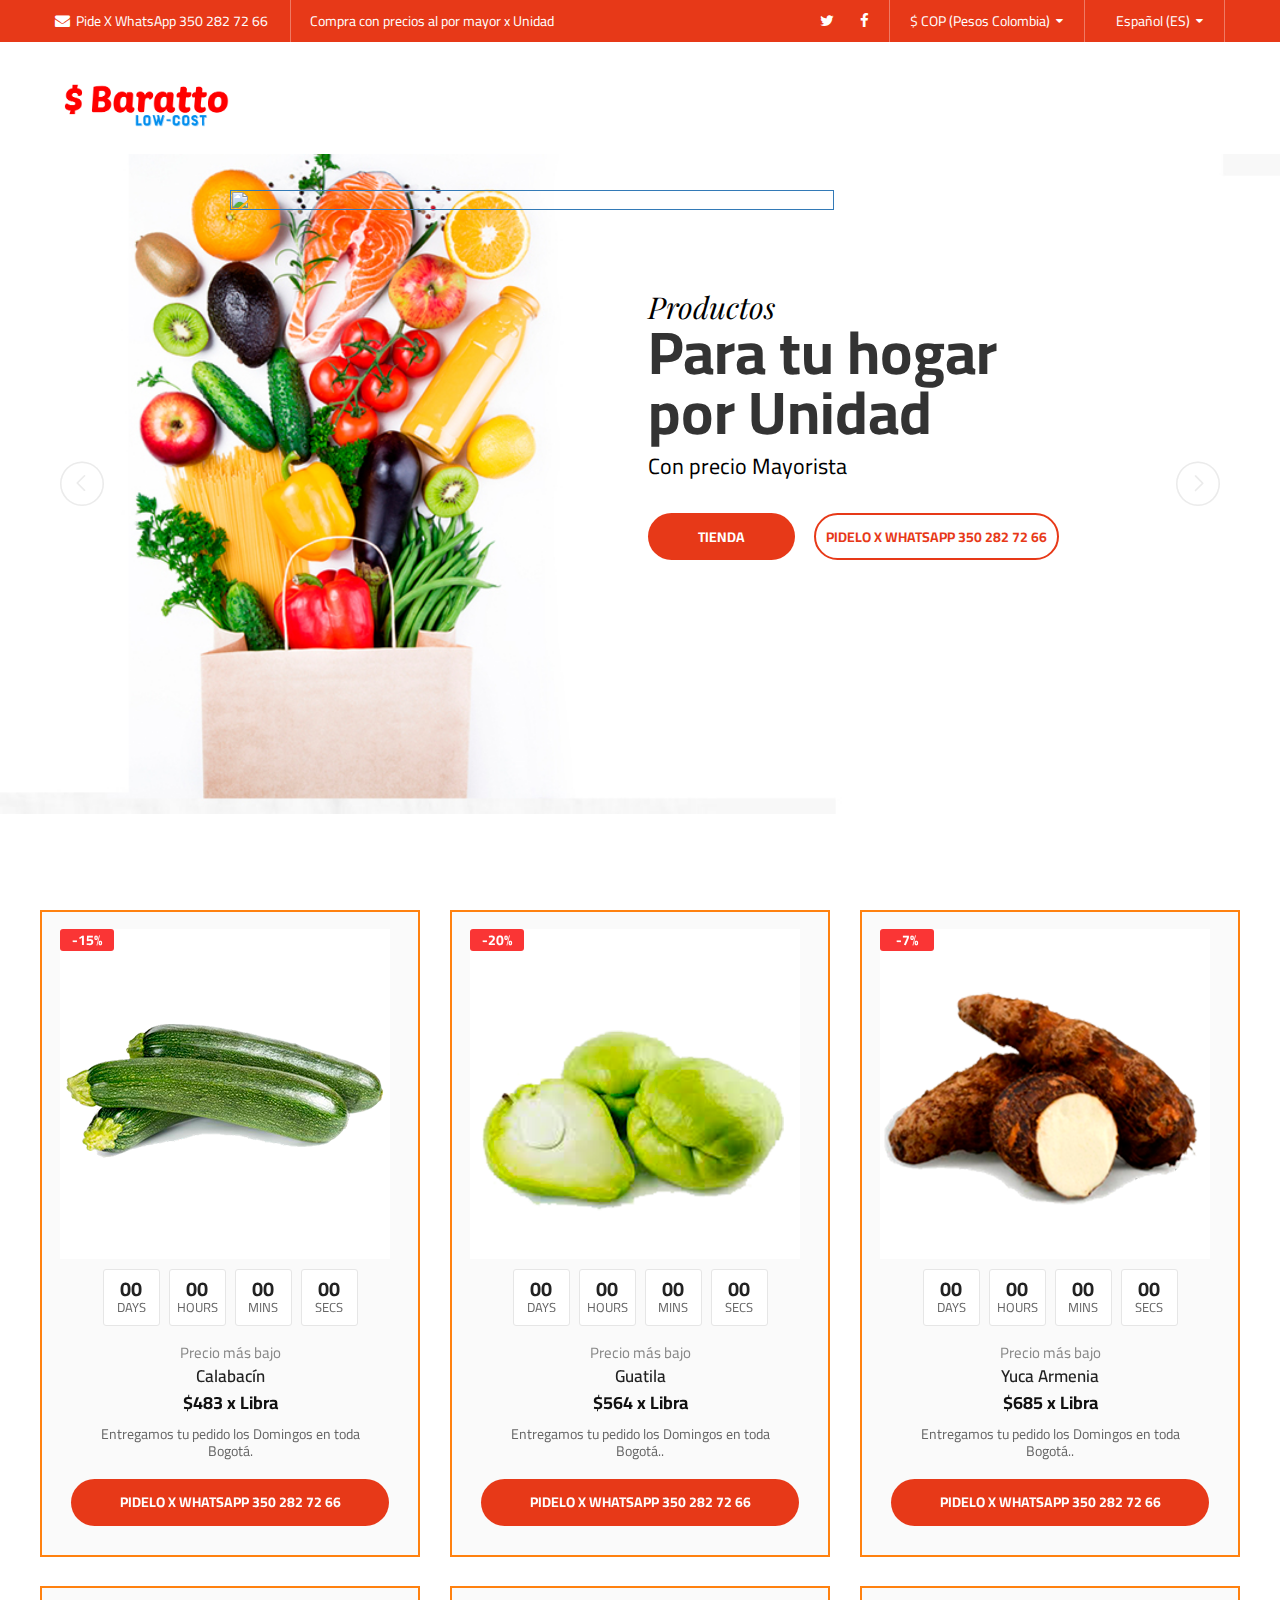
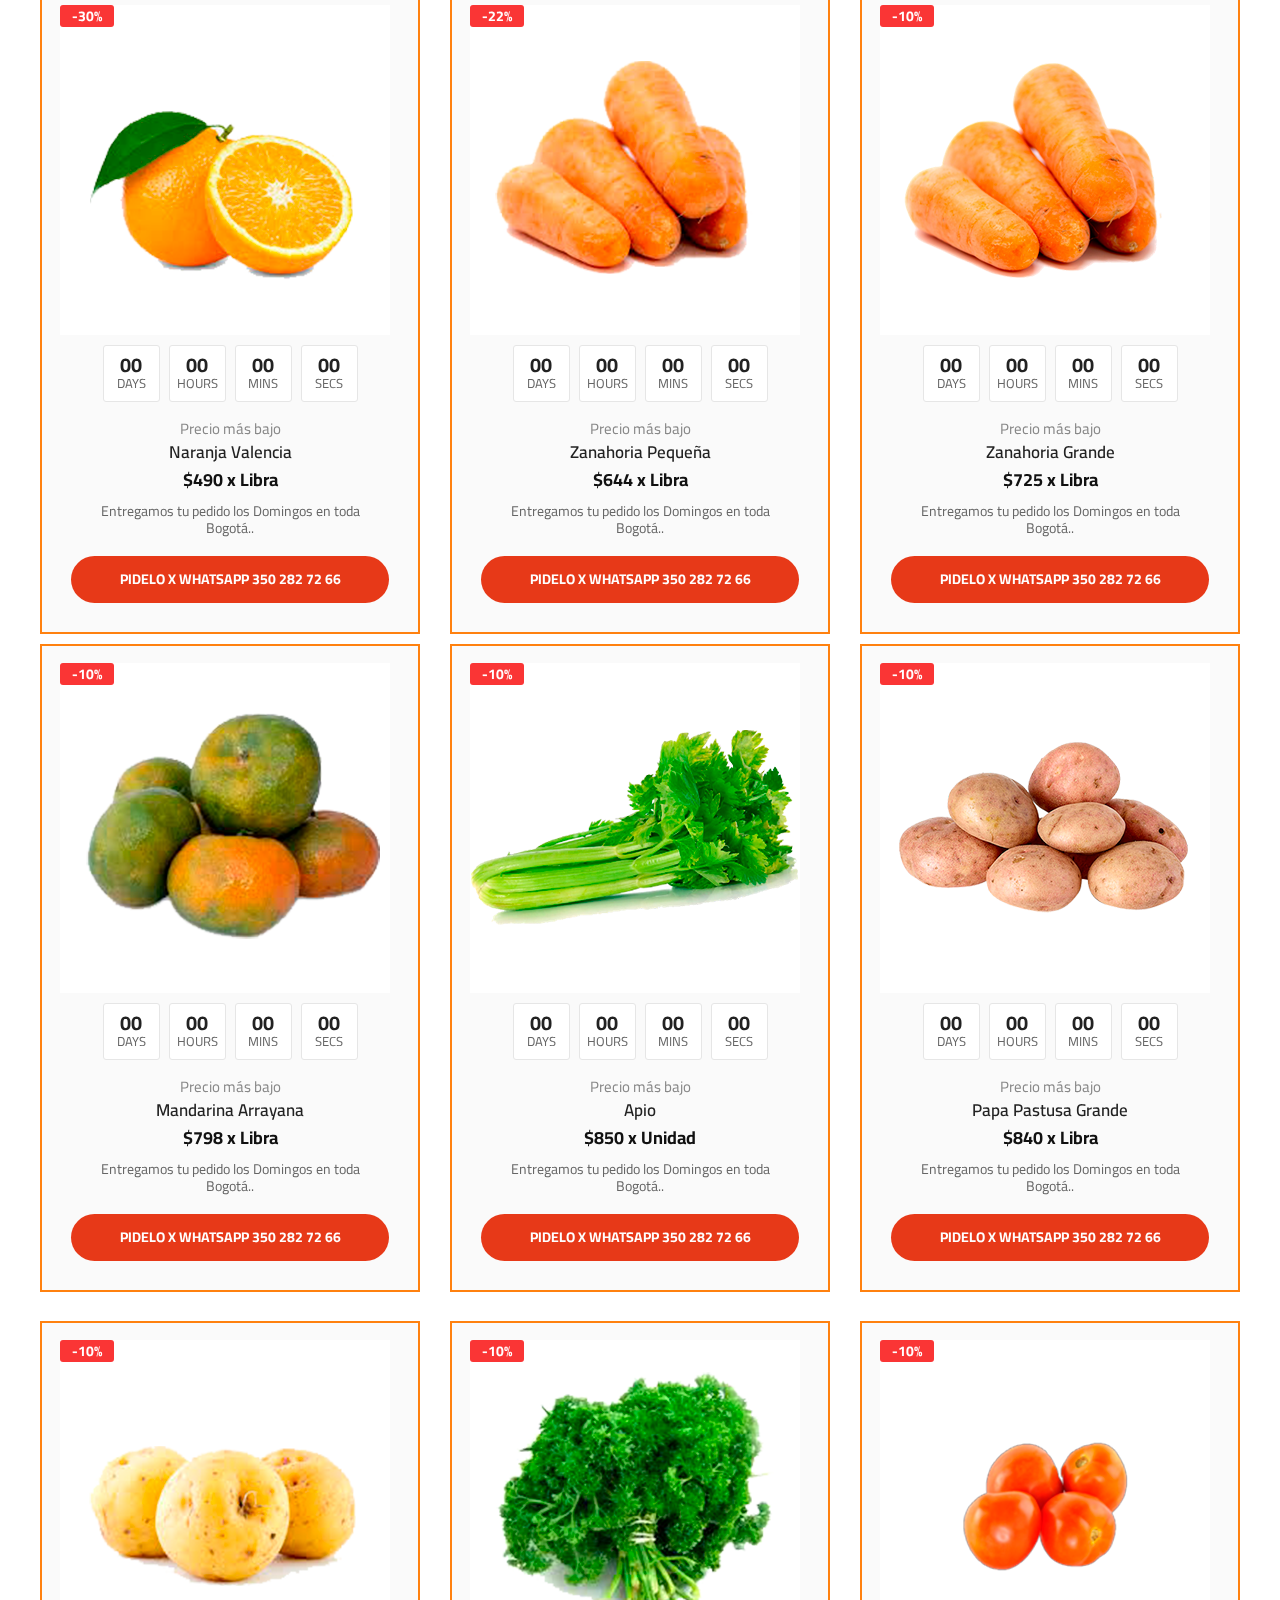
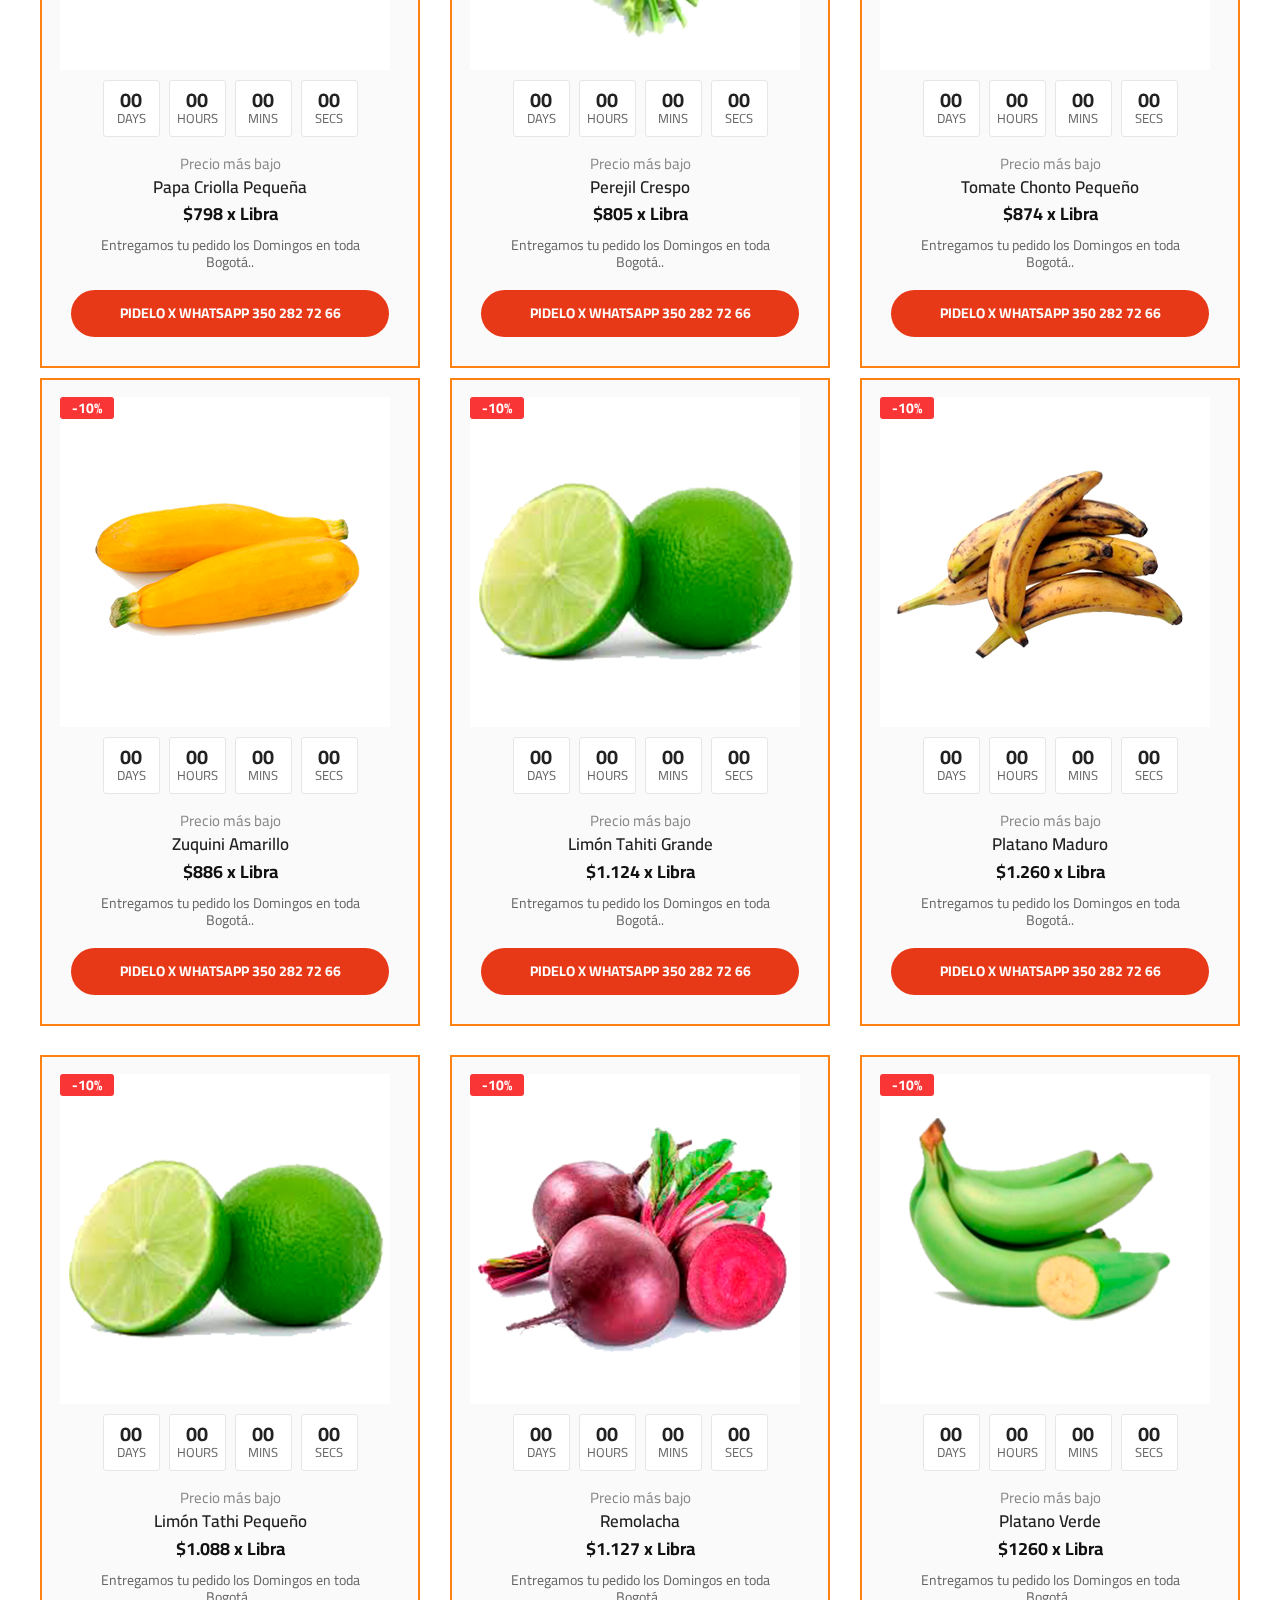
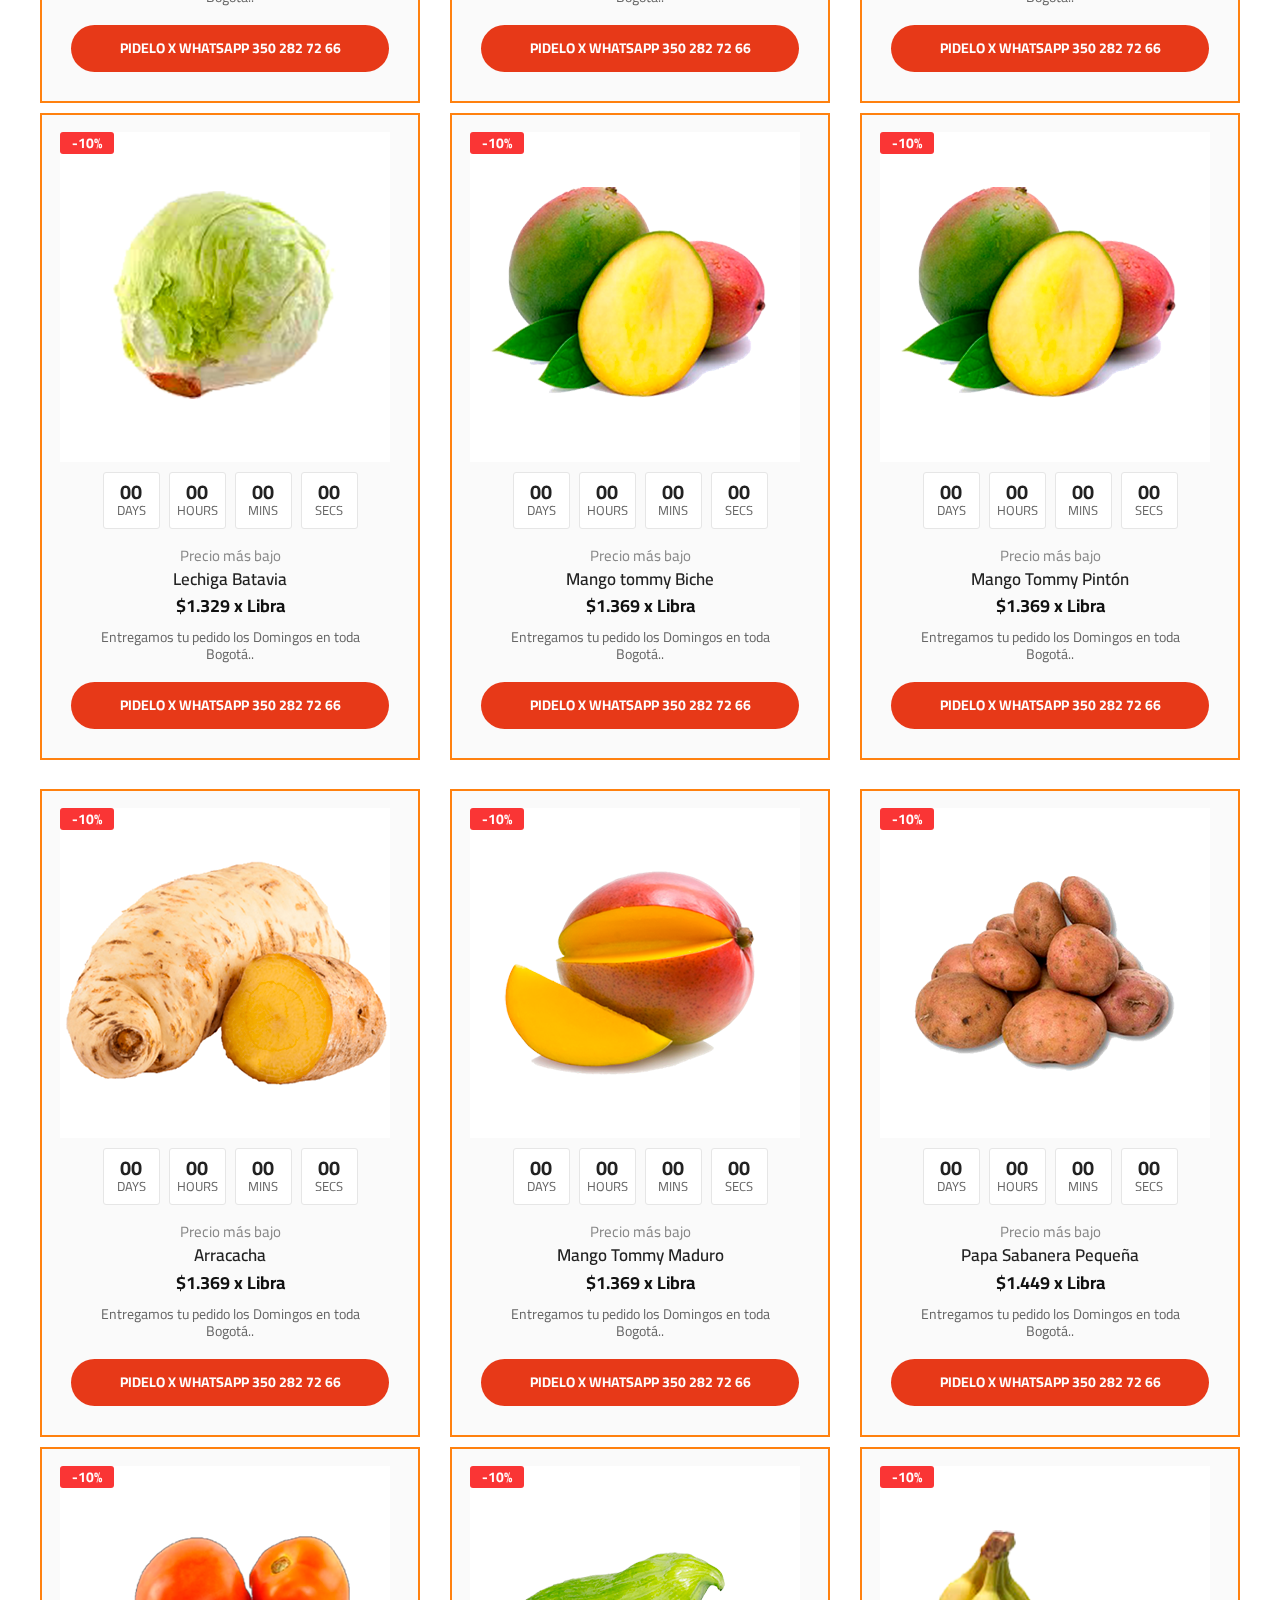
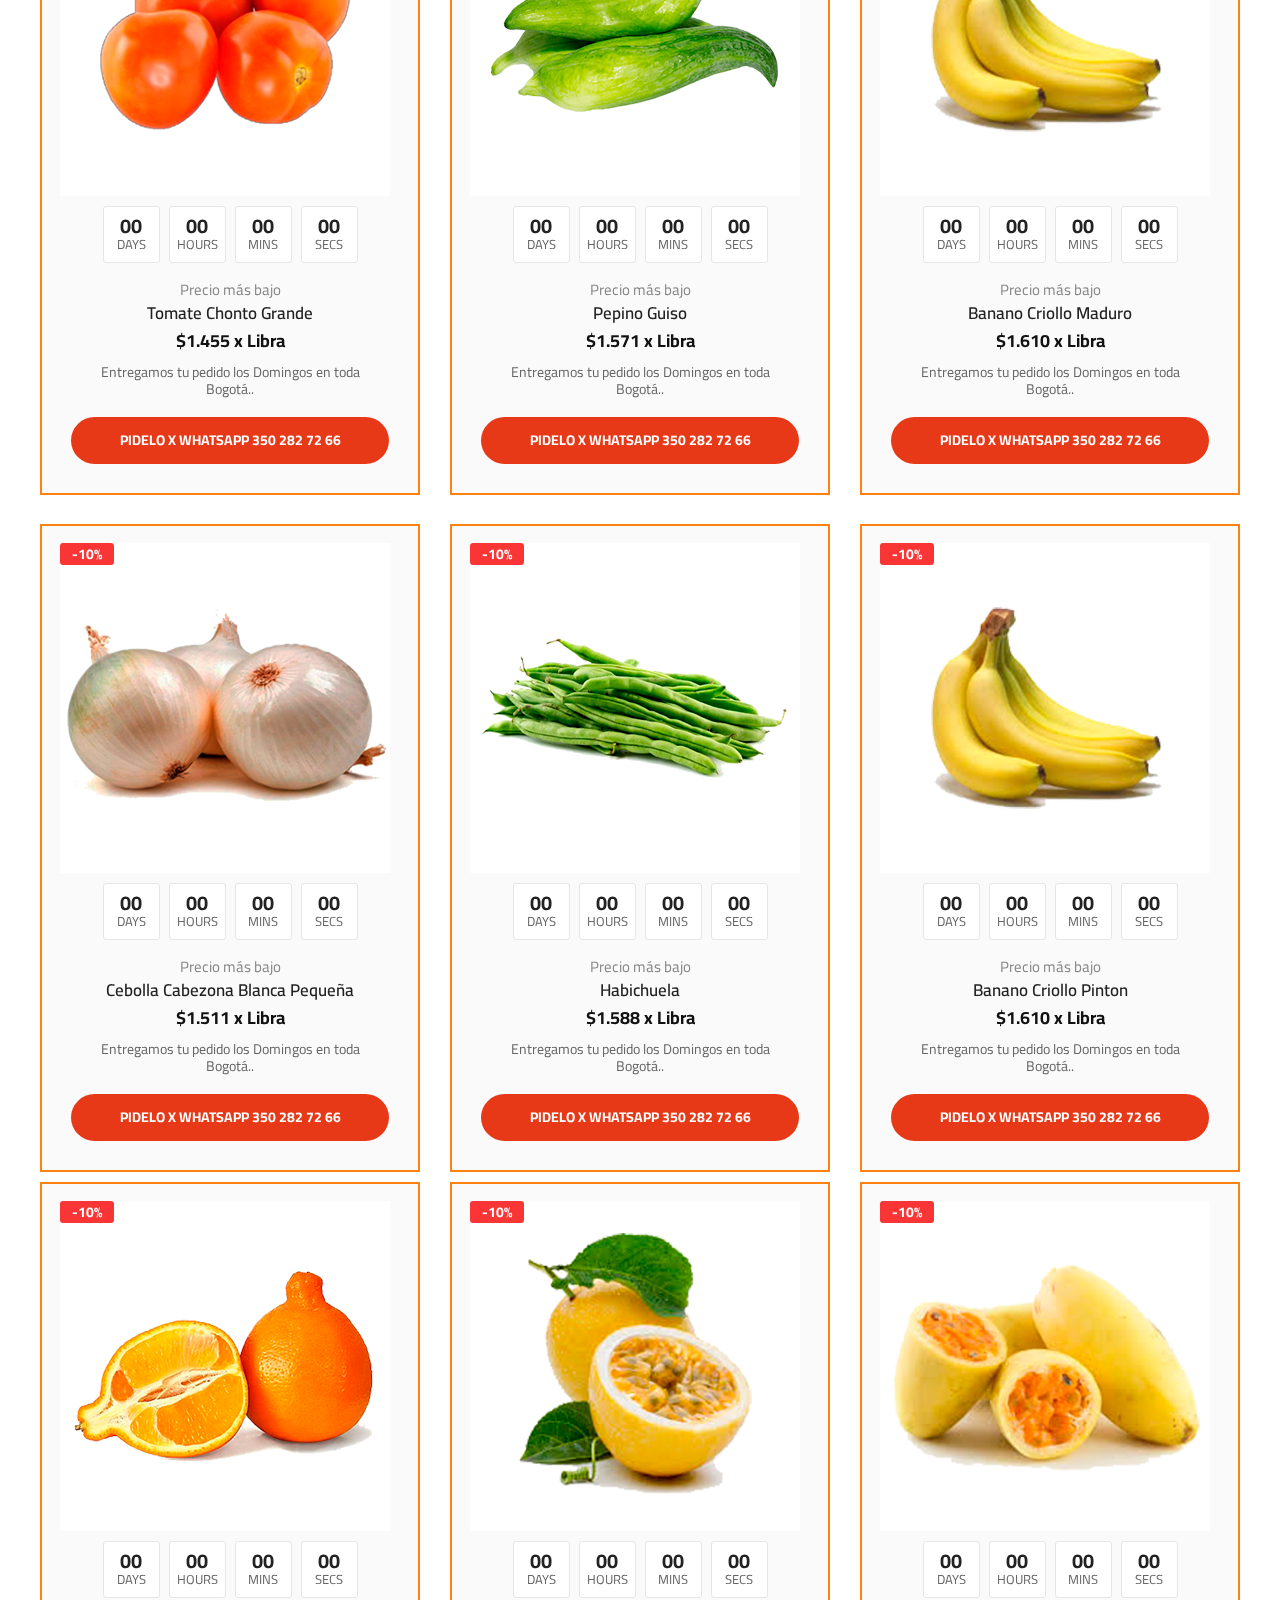
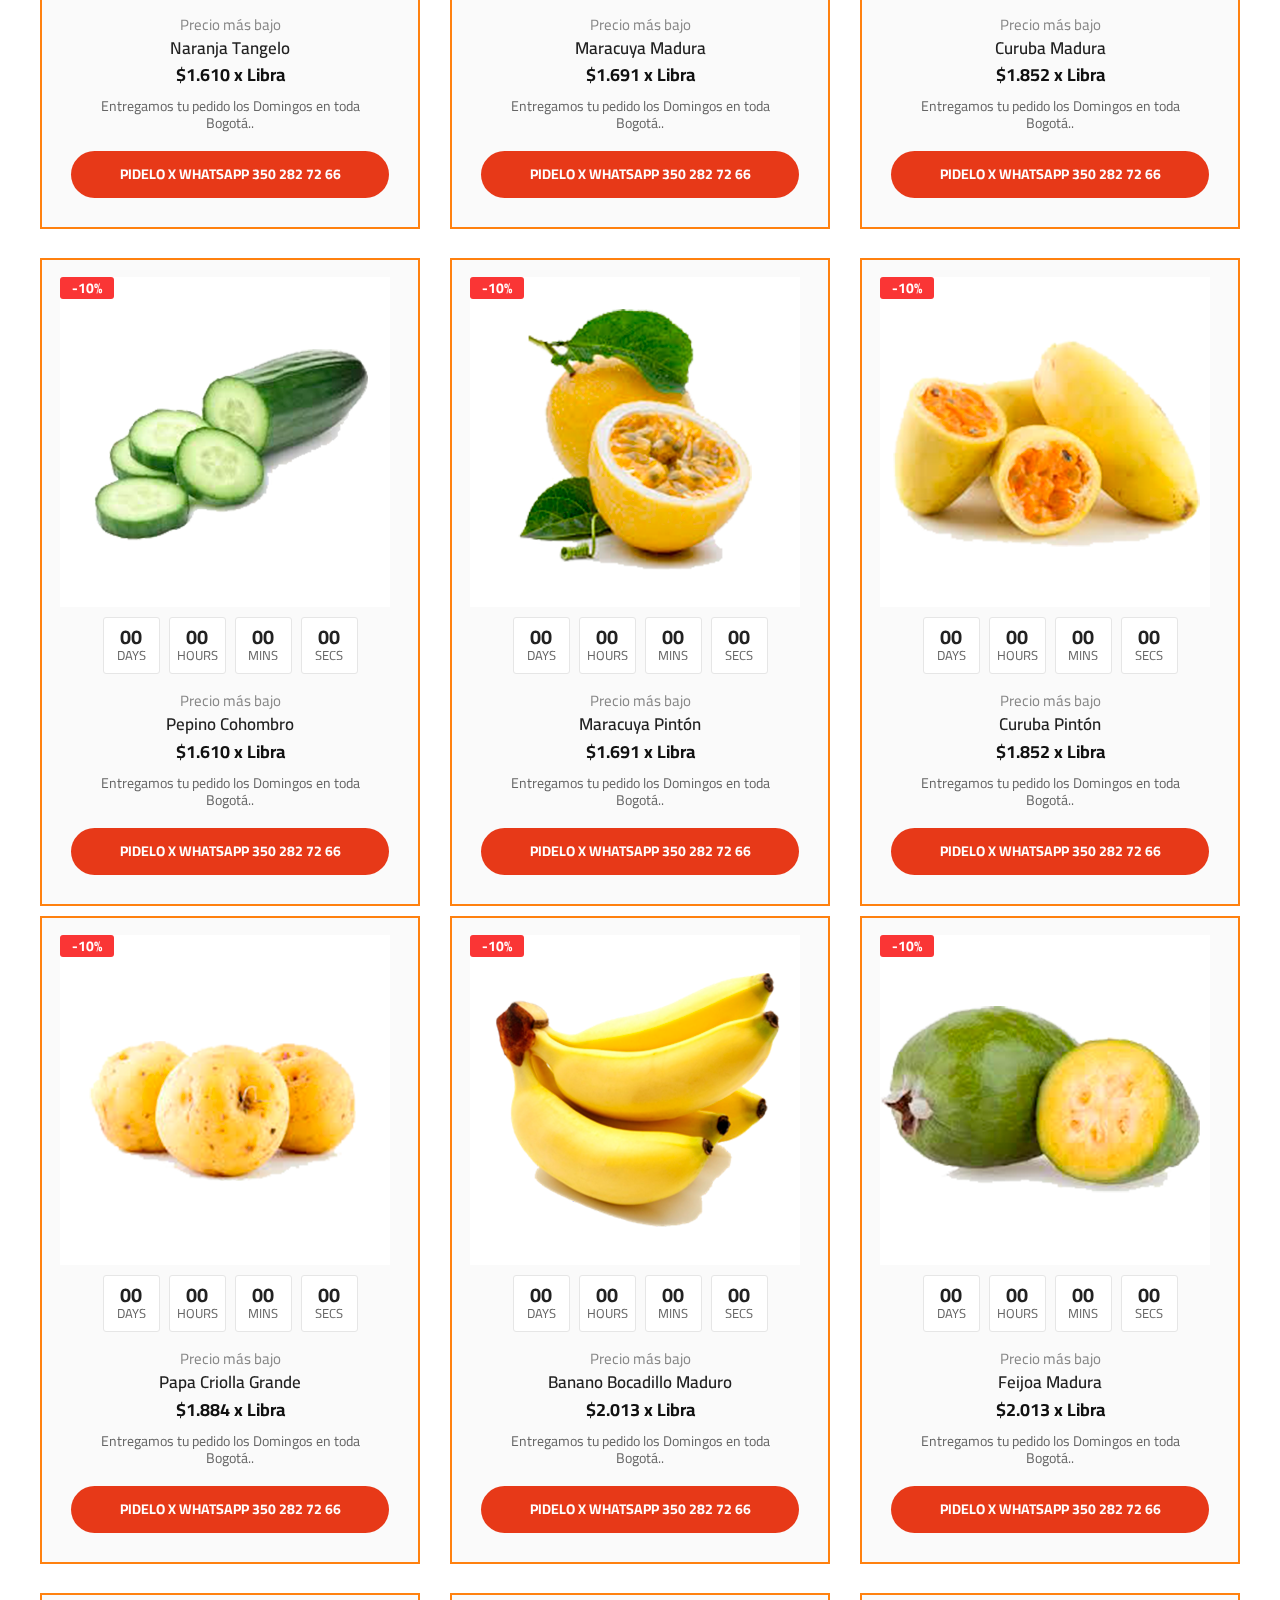
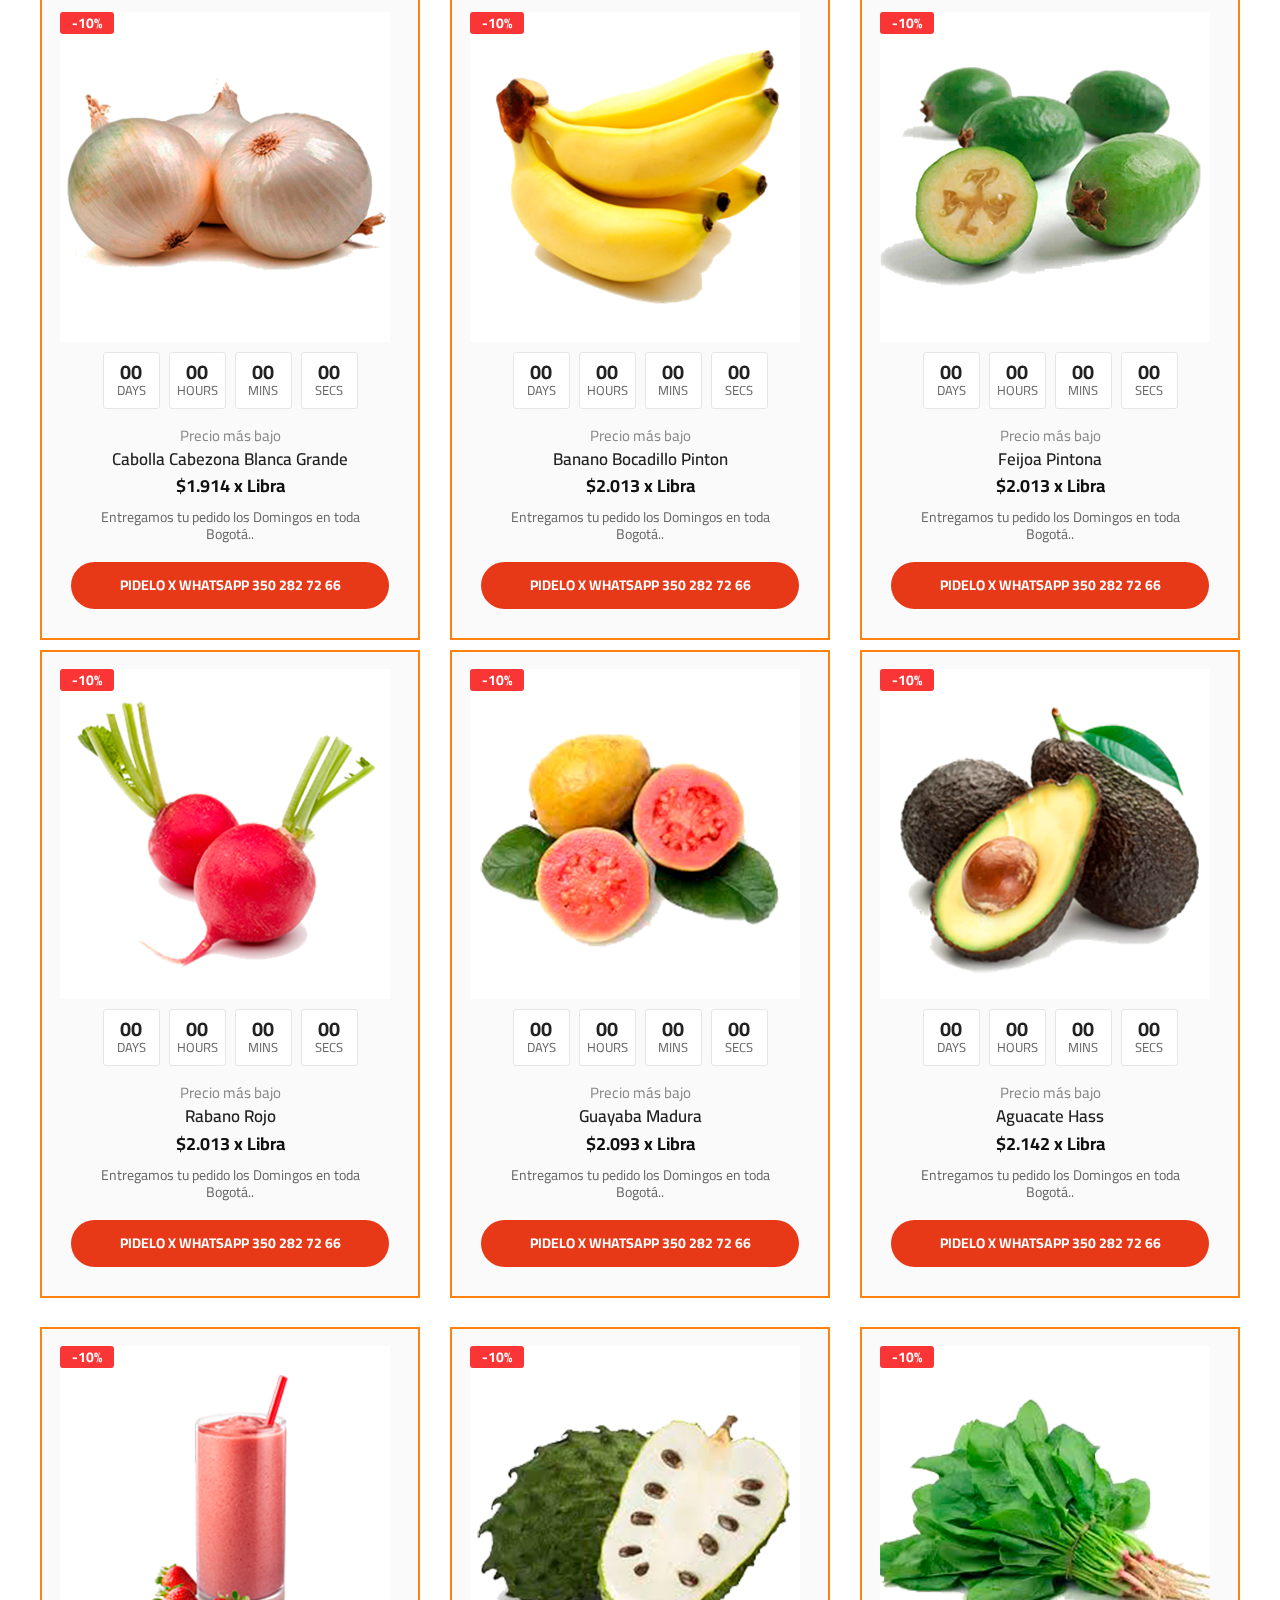
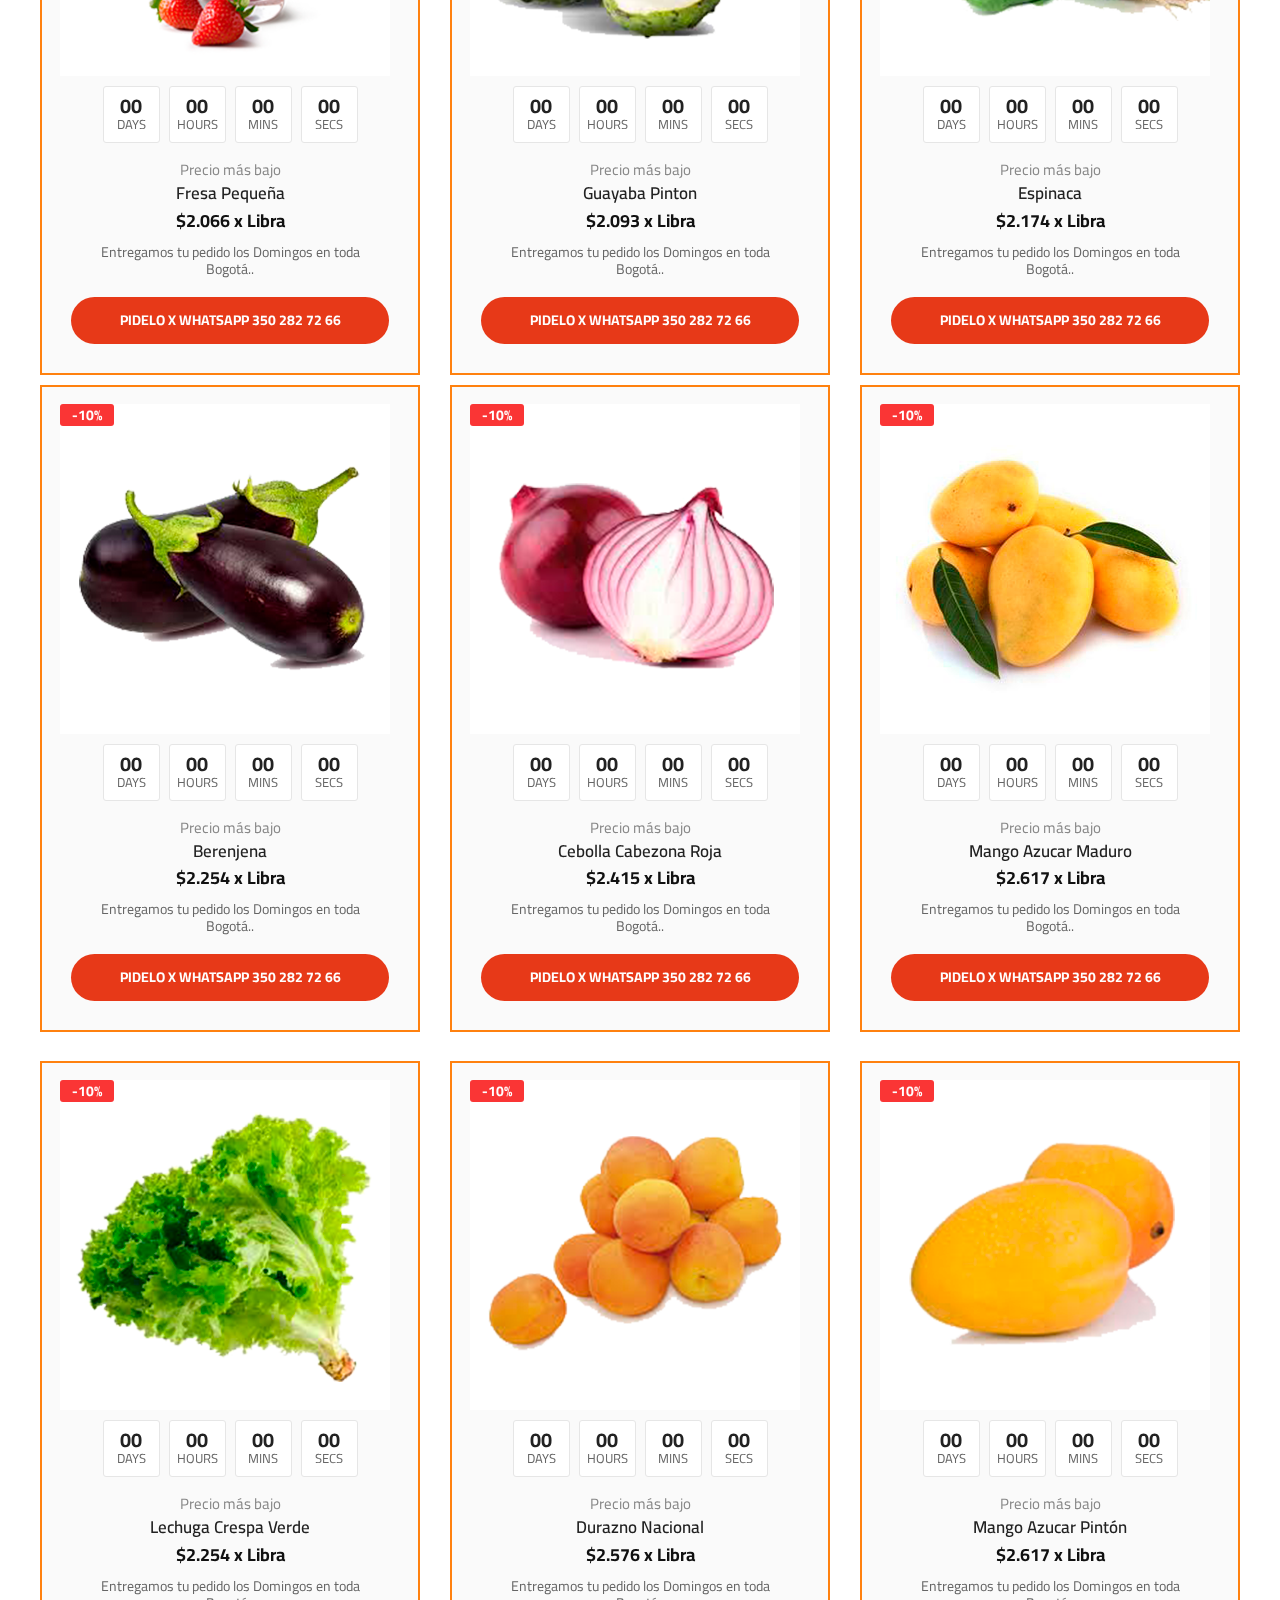
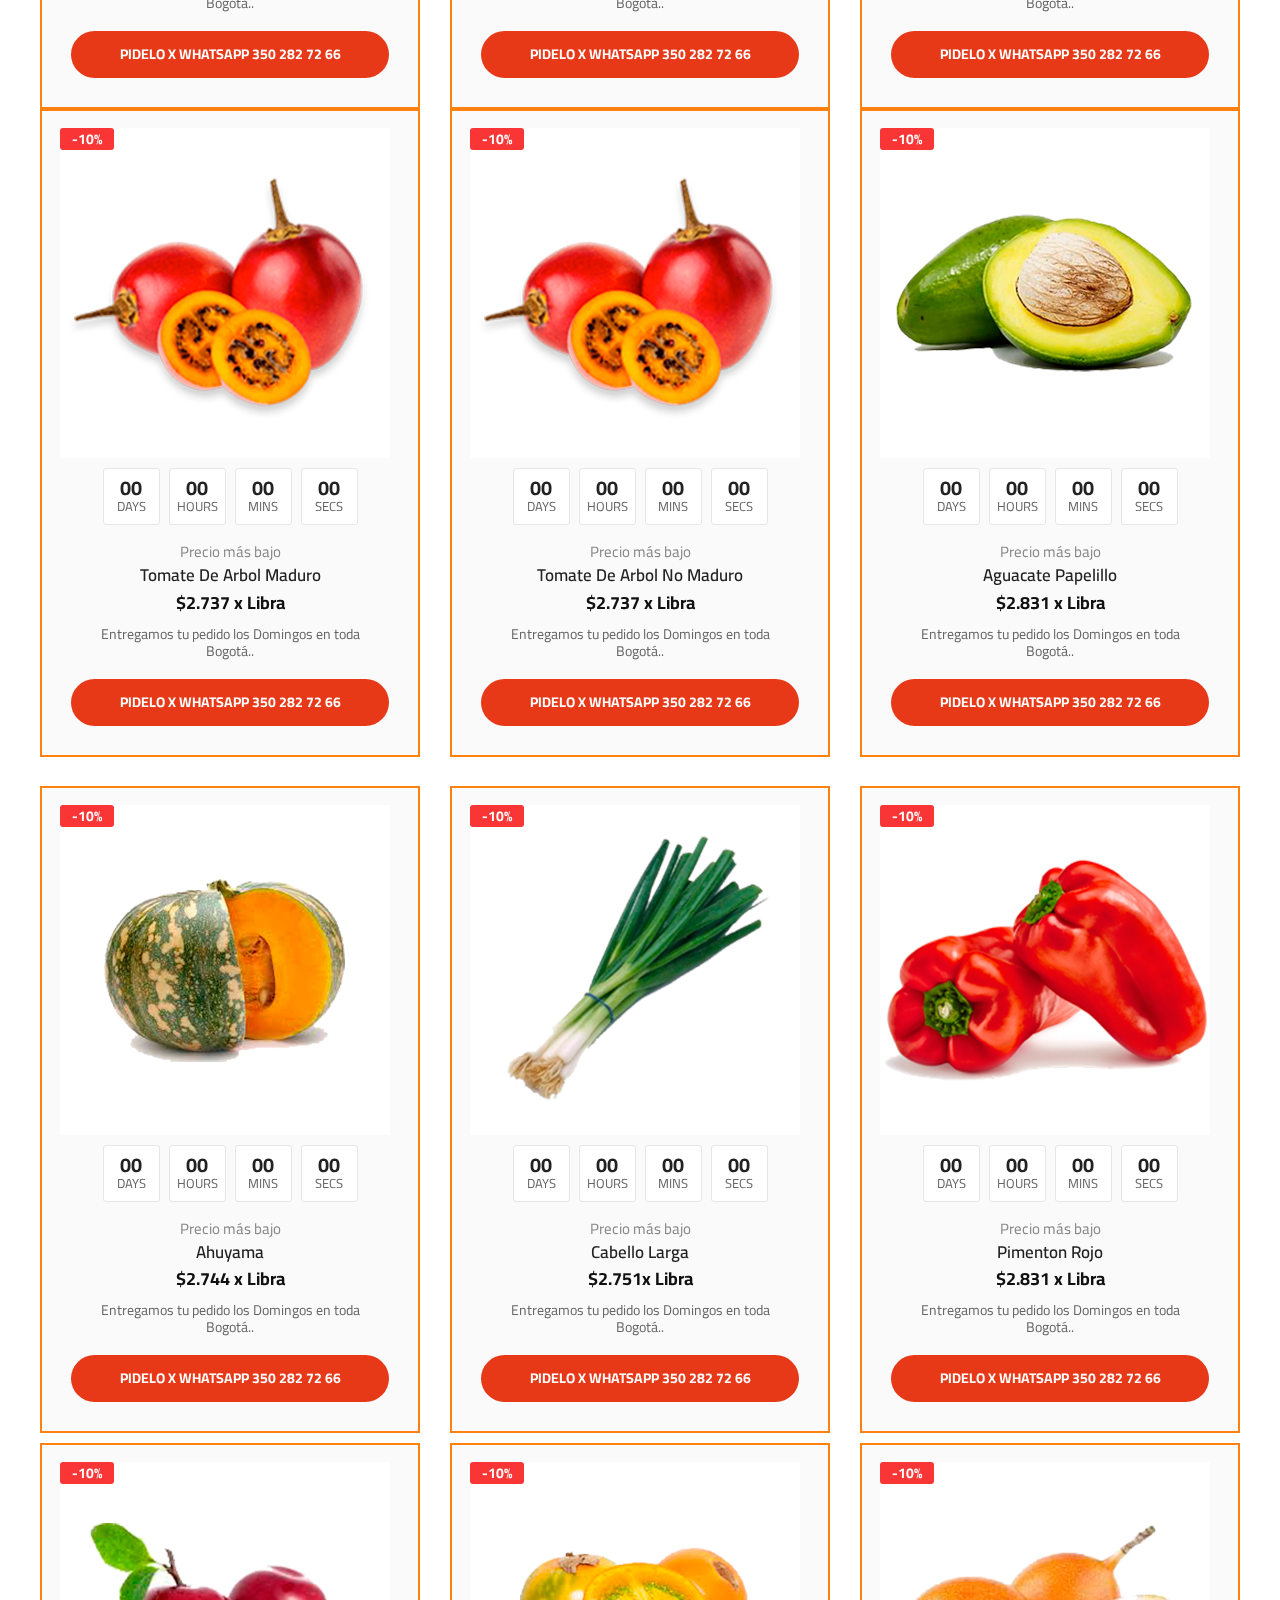
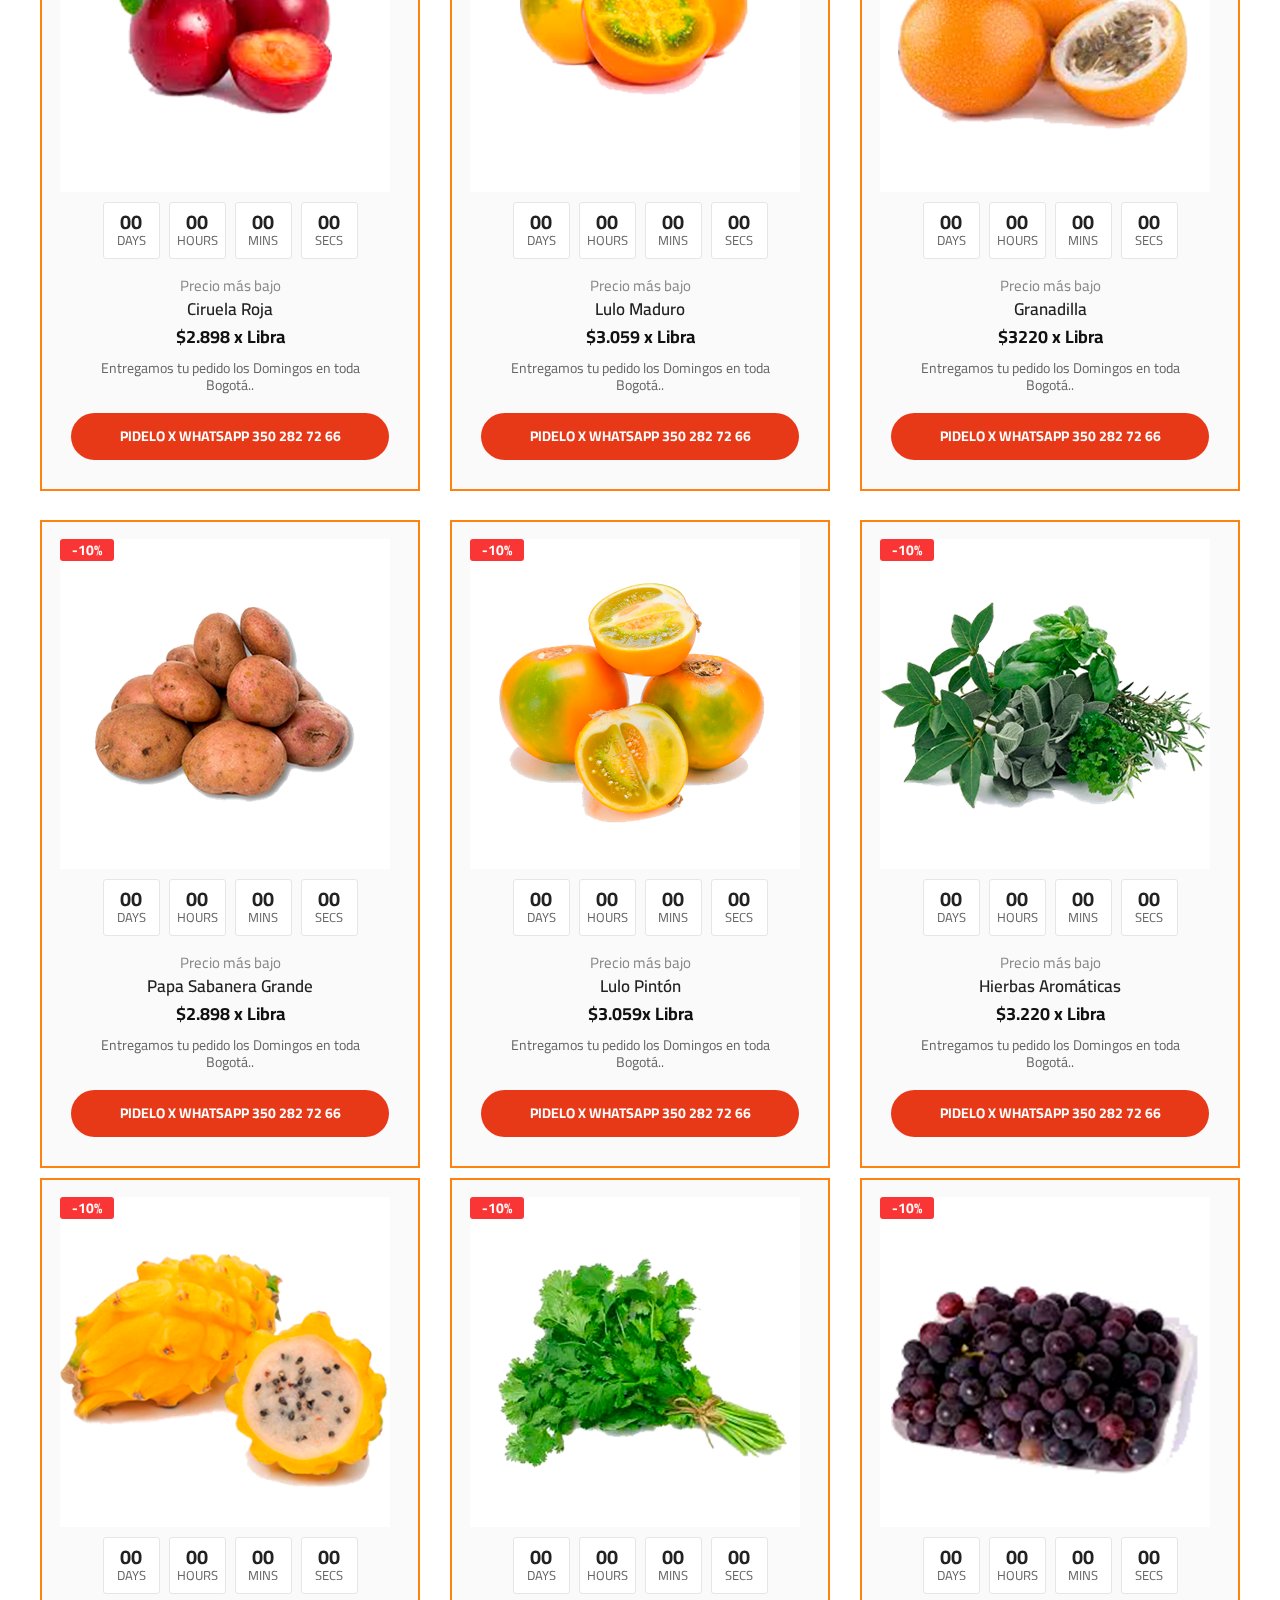
==== commit 1b816901: "list items" ====
--- a/index.html
+++ b/index.html
@@ -7,7 +7,8 @@
     <meta name="viewport" content="width=device-width, initial-scale=1">
     <title>Super Barato - Precios Bajos</title>
     <script type="text/javascript" nonce="b51ba1a033d94971854f9ad9457" src="//local.adguard.org?ts=1593710631963&amp;type=content-script&amp;dmn=mail-attachment.googleusercontent.com&amp;css=1&amp;js=1&amp;gcss=1&amp;rel=0&amp;rji=0&amp;stealth=0"></script>
-<script type="text/javascript" nonce="b51ba1a033d94971854f9ad9457" src="//local.adguard.org?ts=1593710631963&amp;name=Web%20of%20Trust&amp;name=AdGuard%20Popup%20Blocker&amp;name=AdGuard%20Assistant&amp;name=AdGuard%20Extra&amp;type=user-script"></script><link href="https://fonts.googleapis.com/css?family=Cairo:400,600,700&display=swap" rel="stylesheet">
+    <script type="text/javascript" nonce="b51ba1a033d94971854f9ad9457" src="//local.adguard.org?ts=1593710631963&amp;name=Web%20of%20Trust&amp;name=AdGuard%20Popup%20Blocker&amp;name=AdGuard%20Assistant&amp;name=AdGuard%20Extra&amp;type=user-script"></script>
+    <link href="https://fonts.googleapis.com/css?family=Cairo:400,600,700&display=swap" rel="stylesheet">
     <link href="https://fonts.googleapis.com/css?family=Poppins:600&display=swap" rel="stylesheet">
     <link href="https://fonts.googleapis.com/css?family=Playfair+Display:400i,700i" rel="stylesheet">
     <link href="https://fonts.googleapis.com/css?family=Ubuntu&display=swap" rel="stylesheet">
@@ -41,7 +42,7 @@
             <div class="container">
                 <div class="top-bar left">
                     <ul class="horizontal-menu">
-                        <li><a href="#"><i class="fa fa-envelope" aria-hidden="true"></i>hola@superbaratto.com</a></li>
+                        <li><a href="#"><i class="fa fa-envelope" aria-hidden="true"></i>Pide X WhatsApp 350 282 72 66</a></li>
                         <li><a href="#">Compra con precios al por mayor x Unidad </a></li>
                     </ul>
                 </div>
@@ -75,13 +76,6 @@
                     </div>
                     <div class="col-lg-6 col-md-7 hidden-sm hidden-xs">
                         <div class="primary-menu">
-                            <ul class="menu biolife-menu clone-main-menu clone-primary-menu" id="primary-menu" data-menuname="main menu">
-                                <li class="menu-item"><a href="index.html">Inicio</a></li>
-                                <li class="menu-item"><a href="shop.html">Tienda</a></li>
-                                <li class="menu-item"><a href="blog-v02.html">Blog</a></li>
-                                <li class="menu-item"><a href="about-us.html">¿Comó funciona?</a></li>
-                                <li class="menu-item"><a href="about-us.html">Sobre Nosotros</a></li>
-                            </ul>
                         </div>
                     </div>
 
@@ -115,7 +109,7 @@
                                 <p class="third-line">Con precio Mayorista</p>
                                 <p class="buttons">
                                     <a href="#" class="btn btn-bold">Tienda</a>
-                                    <a href="#" class="btn btn-thin">¿Comó Funciona?</a>
+                                    <a href="#" class="btn btn-thin">Pidelo X WhatsApp 350 282 72 66</a>
                                 </p>
                             </div>
                         </div>
@@ -156,7 +150,7 @@
                                             <div class="product-thumb">
                                                 <a href="#" class="link-to-product">
                                                     <div class="">
-                                                    <img src="assets/images/home-03/calabacin.png" alt="dd" width="330" height="330" class="product-thumnail">
+                                                        <img src="assets/images/home-03/calabacin.png" alt="dd" width="330" height="330" class="product-thumnail">
                                                     </div>
                                                 </a>
                                                 <div class="labels">
@@ -164,7 +158,7 @@
                                                 </div>
                                             </div>
                                             <div class="info">
-                                                <div class="biolife-countdown" data-datetime="2020/01/18 00:00:00">
+                                                <div class="biolife-countdown" data-datetime="2020/07/03 18:00:00">
                                                 </div>
                                                 <b class="categories">Precio más bajo</b>
                                                 <h4 class="product-title"><a href="#" class="pr-name">Calabacín</a></h4>
@@ -179,7 +173,7 @@
                                                     </p>
                                                     <div class="buttons">
 
-                                                        <a href="single-product-onsale.html" class="btn add-to-cart-btn">Agrega a tu pedido</a>
+                                                        <a href="" class="btn add-to-cart-btn">Pidelo X WhatsApp 350 282 72 66</a>
 
                                                     </div>
                                                 </div>
@@ -213,7 +207,7 @@
                                                     </p>
                                                     <div class="buttons">
 
-                                                        <a href="single-product-onsale.html" class="btn add-to-cart-btn">Comprar</a>
+                                                        <a href="single-product-onsale.html" class="btn add-to-cart-btn">Pidelo X WhatsApp 350 282 72 66</a>
 
                                                     </div>
                                                 </div>
@@ -246,7 +240,7 @@
                                                     <p class="message">Entregamos tu pedido los Domingos en toda Bogotá..
                                                     </p>
                                                     <div class="buttons">
-                                                        <a href="single-product-onsale.html" class="btn add-to-cart-btn">Comprar</a>
+                                                        <a href="single-product-onsale.html" class="btn add-to-cart-btn">Pidelo X WhatsApp 350 282 72 66</a>
 
                                                     </div>
                                                 </div>
@@ -280,7 +274,7 @@
                                                     </p>
                                                     <div class="buttons">
 
-                                                        <a href="shopping-cart.html" class="btn add-to-cart-btn">Comprar</a>
+                                                        <a href="shopping-cart.html" class="btn add-to-cart-btn">Pidelo X WhatsApp 350 282 72 66</a>
 
                                                     </div>
                                                 </div>
@@ -315,7 +309,7 @@
                                                     </p>
                                                     <div class="buttons">
 
-                                                        <a href="single-product-onsale.html" class="btn add-to-cart-btn">Comprar</a>
+                                                        <a href="single-product-onsale.html" class="btn add-to-cart-btn">Pidelo X WhatsApp 350 282 72 66</a>
 
                                                     </div>
                                                 </div>
@@ -348,7 +342,7 @@
                                                     <p class="message">Entregamos tu pedido los Domingos en toda Bogotá..
                                                     </p>
                                                     <div class="buttons">
-                                                        <a href="single-product-onsale.html" class="btn add-to-cart-btn">Comprar</a>
+                                                        <a href="single-product-onsale.html" class="btn add-to-cart-btn">Pidelo X WhatsApp 350 282 72 66</a>
 
                                                     </div>
                                                 </div>
@@ -356,6 +350,7 @@
                                         </div>
                                     </li>
                                 </ul>
+                                <ul class="row-space-60px"></ul>
                                 <! – 06 al 12 Productos — >
                                 <ul class="products biolife-carousel eq-height-contain nav-center-03 nav-none-on-mobile row-space-29px" data-slick='{"rows":2,"arrows":true,"dots":false,"infinite":false,"speed":400,"slidesMargin":30,"slidesToShow":3,"responsive":[{"breakpoint":1200,"settings":{ "rows":2, "slidesToShow": 2}},{"breakpoint":992, "settings":{ "rows":2, "slidesToShow": 1}},{"breakpoint":768, "settings":{ "rows":2, "slidesToShow": 2}},{"breakpoint":500, "settings":{ "rows":2, "slidesToShow": 1}}]}'>
                                     <! – 7. Mandarina Arrayana — >
@@ -384,7 +379,7 @@
                                                     <p class="message">Entregamos tu pedido los Domingos en toda Bogotá..
                                                     </p>
                                                     <div class="buttons">
-                                                        <a href="single-product-onsale.html" class="btn add-to-cart-btn">Comprar</a>
+                                                        <a href="single-product-onsale.html" class="btn add-to-cart-btn">Pidelo X WhatsApp 350 282 72 66</a>
 
                                                     </div>
                                                 </div>
@@ -417,7 +412,7 @@
                                                     <p class="message">Entregamos tu pedido los Domingos en toda Bogotá..
                                                     </p>
                                                     <div class="buttons">
-                                                        <a href="single-product-onsale.html" class="btn add-to-cart-btn">Comprar</a>
+                                                        <a href="single-product-onsale.html" class="btn add-to-cart-btn">Pidelo X WhatsApp 350 282 72 66</a>
 
                                                     </div>
                                                 </div>
@@ -450,7 +445,7 @@
                                                     <p class="message">Entregamos tu pedido los Domingos en toda Bogotá..
                                                     </p>
                                                     <div class="buttons">
-                                                        <a href="single-product-onsale.html" class="btn add-to-cart-btn">Comprar</a>
+                                                        <a href="single-product-onsale.html" class="btn add-to-cart-btn">Pidelo X WhatsApp 350 282 72 66</a>
 
                                                     </div>
                                                 </div>
@@ -483,7 +478,7 @@
                                                     <p class="message">Entregamos tu pedido los Domingos en toda Bogotá..
                                                     </p>
                                                     <div class="buttons">
-                                                        <a href="single-product-onsale.html" class="btn add-to-cart-btn">Comprar</a>
+                                                        <a href="single-product-onsale.html" class="btn add-to-cart-btn">Pidelo X WhatsApp 350 282 72 66</a>
 
                                                     </div>
                                                 </div>
@@ -516,7 +511,7 @@
                                                     <p class="message">Entregamos tu pedido los Domingos en toda Bogotá..
                                                     </p>
                                                     <div class="buttons">
-                                                        <a href="single-product-onsale.html" class="btn add-to-cart-btn">Comprar</a>
+                                                        <a href="single-product-onsale.html" class="btn add-to-cart-btn">Pidelo X WhatsApp 350 282 72 66</a>
 
                                                     </div>
                                                 </div>
@@ -549,7 +544,7 @@
                                                     <p class="message">Entregamos tu pedido los Domingos en toda Bogotá..
                                                     </p>
                                                     <div class="buttons">
-                                                        <a href="single-product-onsale.html" class="btn add-to-cart-btn">Comprar</a>
+                                                        <a href="single-product-onsale.html" class="btn add-to-cart-btn">Pidelo X WhatsApp 350 282 72 66</a>
 
                                                     </div>
                                                 </div>
@@ -557,6 +552,7 @@
                                         </div>
                                     </li>
                                 </ul>
+                                <ul class="row-space-60px"></ul>
                                 <! – 13 al 18 Productos — >
                                 <ul class="products biolife-carousel eq-height-contain nav-center-03 nav-none-on-mobile row-space-29px" data-slick='{"rows":2,"arrows":true,"dots":false,"infinite":false,"speed":400,"slidesMargin":30,"slidesToShow":3,"responsive":[{"breakpoint":1200,"settings":{ "rows":2, "slidesToShow": 2}},{"breakpoint":992, "settings":{ "rows":2, "slidesToShow": 1}},{"breakpoint":768, "settings":{ "rows":2, "slidesToShow": 2}},{"breakpoint":500, "settings":{ "rows":2, "slidesToShow": 1}}]}'>
                                     <! – 13. Zuquini Amarillo  — >
@@ -585,7 +581,7 @@
                                                     <p class="message">Entregamos tu pedido los Domingos en toda Bogotá..
                                                     </p>
                                                     <div class="buttons">
-                                                        <a href="single-product-onsale.html" class="btn add-to-cart-btn">Comprar</a>
+                                                        <a href="single-product-onsale.html" class="btn add-to-cart-btn">Pidelo X WhatsApp 350 282 72 66</a>
 
                                                     </div>
                                                 </div>
@@ -618,7 +614,7 @@
                                                     <p class="message">Entregamos tu pedido los Domingos en toda Bogotá..
                                                     </p>
                                                     <div class="buttons">
-                                                        <a href="single-product-onsale.html" class="btn add-to-cart-btn">Comprar</a>
+                                                        <a href="single-product-onsale.html" class="btn add-to-cart-btn">Pidelo X WhatsApp 350 282 72 66</a>
 
                                                     </div>
                                                 </div>
@@ -651,7 +647,7 @@
                                                     <p class="message">Entregamos tu pedido los Domingos en toda Bogotá..
                                                     </p>
                                                     <div class="buttons">
-                                                        <a href="single-product-onsale.html" class="btn add-to-cart-btn">Comprar</a>
+                                                        <a href="single-product-onsale.html" class="btn add-to-cart-btn">Pidelo X WhatsApp 350 282 72 66</a>
 
                                                     </div>
                                                 </div>
@@ -684,7 +680,7 @@
                                                     <p class="message">Entregamos tu pedido los Domingos en toda Bogotá..
                                                     </p>
                                                     <div class="buttons">
-                                                        <a href="single-product-onsale.html" class="btn add-to-cart-btn">Comprar</a>
+                                                        <a href="single-product-onsale.html" class="btn add-to-cart-btn">Pidelo X WhatsApp 350 282 72 66</a>
 
                                                     </div>
                                                 </div>
@@ -717,7 +713,7 @@
                                                     <p class="message">Entregamos tu pedido los Domingos en toda Bogotá..
                                                     </p>
                                                     <div class="buttons">
-                                                        <a href="single-product-onsale.html" class="btn add-to-cart-btn">Comprar</a>
+                                                        <a href="single-product-onsale.html" class="btn add-to-cart-btn">Pidelo X WhatsApp 350 282 72 66</a>
 
                                                     </div>
                                                 </div>
@@ -750,7 +746,7 @@
                                                     <p class="message">Entregamos tu pedido los Domingos en toda Bogotá..
                                                     </p>
                                                     <div class="buttons">
-                                                        <a href="single-product-onsale.html" class="btn add-to-cart-btn">Comprar</a>
+                                                        <a href="single-product-onsale.html" class="btn add-to-cart-btn">Pidelo X WhatsApp 350 282 72 66</a>
 
                                                     </div>
                                                 </div>
@@ -758,6 +754,7 @@
                                         </div>
                                     </li>
                                 </ul>
+                                <ul class="row-space-60px"></ul>
                                 <! – 19 al 24 Productos — >
                                 <ul class="products biolife-carousel eq-height-contain nav-center-03 nav-none-on-mobile row-space-29px" data-slick='{"rows":2,"arrows":true,"dots":false,"infinite":false,"speed":400,"slidesMargin":30,"slidesToShow":3,"responsive":[{"breakpoint":1200,"settings":{ "rows":2, "slidesToShow": 2}},{"breakpoint":992, "settings":{ "rows":2, "slidesToShow": 1}},{"breakpoint":768, "settings":{ "rows":2, "slidesToShow": 2}},{"breakpoint":500, "settings":{ "rows":2, "slidesToShow": 1}}]}'>
                                     <! – 19. Lechuga Batavia — >
@@ -786,7 +783,7 @@
                                                     <p class="message">Entregamos tu pedido los Domingos en toda Bogotá..
                                                     </p>
                                                     <div class="buttons">
-                                                        <a href="single-product-onsale.html" class="btn add-to-cart-btn">Comprar</a>
+                                                        <a href="single-product-onsale.html" class="btn add-to-cart-btn">Pidelo X WhatsApp 350 282 72 66</a>
 
                                                     </div>
                                                 </div>
@@ -819,7 +816,7 @@
                                                     <p class="message">Entregamos tu pedido los Domingos en toda Bogotá..
                                                     </p>
                                                     <div class="buttons">
-                                                        <a href="single-product-onsale.html" class="btn add-to-cart-btn">Comprar</a>
+                                                        <a href="single-product-onsale.html" class="btn add-to-cart-btn">Pidelo X WhatsApp 350 282 72 66</a>
 
                                                     </div>
                                                 </div>
@@ -852,7 +849,7 @@
                                                     <p class="message">Entregamos tu pedido los Domingos en toda Bogotá..
                                                     </p>
                                                     <div class="buttons">
-                                                        <a href="single-product-onsale.html" class="btn add-to-cart-btn">Comprar</a>
+                                                        <a href="single-product-onsale.html" class="btn add-to-cart-btn">Pidelo X WhatsApp 350 282 72 66</a>
 
                                                     </div>
                                                 </div>
@@ -885,7 +882,7 @@
                                                     <p class="message">Entregamos tu pedido los Domingos en toda Bogotá..
                                                     </p>
                                                     <div class="buttons">
-                                                        <a href="single-product-onsale.html" class="btn add-to-cart-btn">Comprar</a>
+                                                        <a href="single-product-onsale.html" class="btn add-to-cart-btn">Pidelo X WhatsApp 350 282 72 66</a>
 
                                                     </div>
                                                 </div>
@@ -918,7 +915,7 @@
                                                     <p class="message">Entregamos tu pedido los Domingos en toda Bogotá..
                                                     </p>
                                                     <div class="buttons">
-                                                        <a href="single-product-onsale.html" class="btn add-to-cart-btn">Comprar</a>
+                                                        <a href="single-product-onsale.html" class="btn add-to-cart-btn">Pidelo X WhatsApp 350 282 72 66</a>
 
                                                     </div>
                                                 </div>
@@ -951,7 +948,7 @@
                                                     <p class="message">Entregamos tu pedido los Domingos en toda Bogotá..
                                                     </p>
                                                     <div class="buttons">
-                                                        <a href="single-product-onsale.html" class="btn add-to-cart-btn">Comprar</a>
+                                                        <a href="single-product-onsale.html" class="btn add-to-cart-btn">Pidelo X WhatsApp 350 282 72 66</a>
 
                                                     </div>
                                                 </div>
@@ -959,6 +956,7 @@
                                         </div>
                                     </li>
                                 </ul>
+                                <ul class="row-space-60px"></ul>
                                 <! – 25 al 30 Productos — >
                                 <ul class="products biolife-carousel eq-height-contain nav-center-03 nav-none-on-mobile row-space-29px" data-slick='{"rows":2,"arrows":true,"dots":false,"infinite":false,"speed":400,"slidesMargin":30,"slidesToShow":3,"responsive":[{"breakpoint":1200,"settings":{ "rows":2, "slidesToShow": 2}},{"breakpoint":992, "settings":{ "rows":2, "slidesToShow": 1}},{"breakpoint":768, "settings":{ "rows":2, "slidesToShow": 2}},{"breakpoint":500, "settings":{ "rows":2, "slidesToShow": 1}}]}'>
                                     <! – 25. Tomate Chonto Grande — >
@@ -987,7 +985,7 @@
                                                     <p class="message">Entregamos tu pedido los Domingos en toda Bogotá..
                                                     </p>
                                                     <div class="buttons">
-                                                        <a href="single-product-onsale.html" class="btn add-to-cart-btn">Comprar</a>
+                                                        <a href="single-product-onsale.html" class="btn add-to-cart-btn">Pidelo X WhatsApp 350 282 72 66</a>
 
                                                     </div>
                                                 </div>
@@ -1020,7 +1018,7 @@
                                                     <p class="message">Entregamos tu pedido los Domingos en toda Bogotá..
                                                     </p>
                                                     <div class="buttons">
-                                                        <a href="single-product-onsale.html" class="btn add-to-cart-btn">Comprar</a>
+                                                        <a href="single-product-onsale.html" class="btn add-to-cart-btn">Pidelo X WhatsApp 350 282 72 66</a>
 
                                                     </div>
                                                 </div>
@@ -1053,7 +1051,7 @@
                                                     <p class="message">Entregamos tu pedido los Domingos en toda Bogotá..
                                                     </p>
                                                     <div class="buttons">
-                                                        <a href="single-product-onsale.html" class="btn add-to-cart-btn">Comprar</a>
+                                                        <a href="single-product-onsale.html" class="btn add-to-cart-btn">Pidelo X WhatsApp 350 282 72 66</a>
 
                                                     </div>
                                                 </div>
@@ -1086,7 +1084,7 @@
                                                     <p class="message">Entregamos tu pedido los Domingos en toda Bogotá..
                                                     </p>
                                                     <div class="buttons">
-                                                        <a href="single-product-onsale.html" class="btn add-to-cart-btn">Comprar</a>
+                                                        <a href="single-product-onsale.html" class="btn add-to-cart-btn">Pidelo X WhatsApp 350 282 72 66</a>
 
                                                     </div>
                                                 </div>
@@ -1119,7 +1117,7 @@
                                                     <p class="message">Entregamos tu pedido los Domingos en toda Bogotá..
                                                     </p>
                                                     <div class="buttons">
-                                                        <a href="single-product-onsale.html" class="btn add-to-cart-btn">Comprar</a>
+                                                        <a href="single-product-onsale.html" class="btn add-to-cart-btn">Pidelo X WhatsApp 350 282 72 66</a>
 
                                                     </div>
                                                 </div>
@@ -1152,7 +1150,7 @@
                                                     <p class="message">Entregamos tu pedido los Domingos en toda Bogotá..
                                                     </p>
                                                     <div class="buttons">
-                                                        <a href="single-product-onsale.html" class="btn add-to-cart-btn">Comprar</a>
+                                                        <a href="single-product-onsale.html" class="btn add-to-cart-btn">Pidelo X WhatsApp 350 282 72 66</a>
 
                                                     </div>
                                                 </div>
@@ -1160,6 +1158,7 @@
                                         </div>
                                     </li>
                                 </ul>
+                                <ul class="row-space-60px"></ul>
                                 <! – 31 al 36 Productos — >
                                 <ul class="products biolife-carousel eq-height-contain nav-center-03 nav-none-on-mobile row-space-29px" data-slick='{"rows":2,"arrows":true,"dots":false,"infinite":false,"speed":400,"slidesMargin":30,"slidesToShow":3,"responsive":[{"breakpoint":1200,"settings":{ "rows":2, "slidesToShow": 2}},{"breakpoint":992, "settings":{ "rows":2, "slidesToShow": 1}},{"breakpoint":768, "settings":{ "rows":2, "slidesToShow": 2}},{"breakpoint":500, "settings":{ "rows":2, "slidesToShow": 1}}]}'>
                                     <! – 31. Naranja Tangelo  — >
@@ -1188,7 +1187,7 @@
                                                     <p class="message">Entregamos tu pedido los Domingos en toda Bogotá..
                                                     </p>
                                                     <div class="buttons">
-                                                        <a href="single-product-onsale.html" class="btn add-to-cart-btn">Comprar</a>
+                                                        <a href="single-product-onsale.html" class="btn add-to-cart-btn">Pidelo X WhatsApp 350 282 72 66</a>
 
                                                     </div>
                                                 </div>
@@ -1221,7 +1220,7 @@
                                                     <p class="message">Entregamos tu pedido los Domingos en toda Bogotá..
                                                     </p>
                                                     <div class="buttons">
-                                                        <a href="single-product-onsale.html" class="btn add-to-cart-btn">Comprar</a>
+                                                        <a href="single-product-onsale.html" class="btn add-to-cart-btn">Pidelo X WhatsApp 350 282 72 66</a>
 
                                                     </div>
                                                 </div>
@@ -1254,7 +1253,7 @@
                                                     <p class="message">Entregamos tu pedido los Domingos en toda Bogotá..
                                                     </p>
                                                     <div class="buttons">
-                                                        <a href="single-product-onsale.html" class="btn add-to-cart-btn">Comprar</a>
+                                                        <a href="single-product-onsale.html" class="btn add-to-cart-btn">Pidelo X WhatsApp 350 282 72 66</a>
 
                                                     </div>
                                                 </div>
@@ -1287,7 +1286,7 @@
                                                     <p class="message">Entregamos tu pedido los Domingos en toda Bogotá..
                                                     </p>
                                                     <div class="buttons">
-                                                        <a href="single-product-onsale.html" class="btn add-to-cart-btn">Comprar</a>
+                                                        <a href="single-product-onsale.html" class="btn add-to-cart-btn">Pidelo X WhatsApp 350 282 72 66</a>
 
                                                     </div>
                                                 </div>
@@ -1320,7 +1319,7 @@
                                                     <p class="message">Entregamos tu pedido los Domingos en toda Bogotá..
                                                     </p>
                                                     <div class="buttons">
-                                                        <a href="single-product-onsale.html" class="btn add-to-cart-btn">Comprar</a>
+                                                        <a href="single-product-onsale.html" class="btn add-to-cart-btn">Pidelo X WhatsApp 350 282 72 66</a>
 
                                                     </div>
                                                 </div>
@@ -1353,7 +1352,7 @@
                                                     <p class="message">Entregamos tu pedido los Domingos en toda Bogotá..
                                                     </p>
                                                     <div class="buttons">
-                                                        <a href="single-product-onsale.html" class="btn add-to-cart-btn">Comprar</a>
+                                                        <a href="single-product-onsale.html" class="btn add-to-cart-btn">Pidelo X WhatsApp 350 282 72 66</a>
 
                                                     </div>
                                                 </div>
@@ -1361,6 +1360,7 @@
                                         </div>
                                     </li>
                                 </ul>
+                                <ul class="row-space-60px"></ul>
                                 <! – 37 al 42 Productos — >
                                 <ul class="products biolife-carousel eq-height-contain nav-center-03 nav-none-on-mobile row-space-29px" data-slick='{"rows":2,"arrows":true,"dots":false,"infinite":false,"speed":400,"slidesMargin":30,"slidesToShow":3,"responsive":[{"breakpoint":1200,"settings":{ "rows":2, "slidesToShow": 2}},{"breakpoint":992, "settings":{ "rows":2, "slidesToShow": 1}},{"breakpoint":768, "settings":{ "rows":2, "slidesToShow": 2}},{"breakpoint":500, "settings":{ "rows":2, "slidesToShow": 1}}]}'>
                                     <! – 37. Papa Criolla Grande — >
@@ -1389,7 +1389,7 @@
                                                     <p class="message">Entregamos tu pedido los Domingos en toda Bogotá..
                                                     </p>
                                                     <div class="buttons">
-                                                        <a href="single-product-onsale.html" class="btn add-to-cart-btn">Comprar</a>
+                                                        <a href="single-product-onsale.html" class="btn add-to-cart-btn">Pidelo X WhatsApp 350 282 72 66</a>
 
                                                     </div>
                                                 </div>
@@ -1422,7 +1422,7 @@
                                                     <p class="message">Entregamos tu pedido los Domingos en toda Bogotá..
                                                     </p>
                                                     <div class="buttons">
-                                                        <a href="single-product-onsale.html" class="btn add-to-cart-btn">Comprar</a>
+                                                        <a href="single-product-onsale.html" class="btn add-to-cart-btn">Pidelo X WhatsApp 350 282 72 66</a>
 
                                                     </div>
                                                 </div>
@@ -1455,7 +1455,7 @@
                                                     <p class="message">Entregamos tu pedido los Domingos en toda Bogotá..
                                                     </p>
                                                     <div class="buttons">
-                                                        <a href="single-product-onsale.html" class="btn add-to-cart-btn">Comprar</a>
+                                                        <a href="single-product-onsale.html" class="btn add-to-cart-btn">Pidelo X WhatsApp 350 282 72 66</a>
 
                                                     </div>
                                                 </div>
@@ -1488,7 +1488,7 @@
                                                     <p class="message">Entregamos tu pedido los Domingos en toda Bogotá..
                                                     </p>
                                                     <div class="buttons">
-                                                        <a href="single-product-onsale.html" class="btn add-to-cart-btn">Comprar</a>
+                                                        <a href="single-product-onsale.html" class="btn add-to-cart-btn">Pidelo X WhatsApp 350 282 72 66</a>
 
                                                     </div>
                                                 </div>
@@ -1521,7 +1521,7 @@
                                                     <p class="message">Entregamos tu pedido los Domingos en toda Bogotá..
                                                     </p>
                                                     <div class="buttons">
-                                                        <a href="single-product-onsale.html" class="btn add-to-cart-btn">Comprar</a>
+                                                        <a href="single-product-onsale.html" class="btn add-to-cart-btn">Pidelo X WhatsApp 350 282 72 66</a>
 
                                                     </div>
                                                 </div>
@@ -1554,7 +1554,7 @@
                                                     <p class="message">Entregamos tu pedido los Domingos en toda Bogotá..
                                                     </p>
                                                     <div class="buttons">
-                                                        <a href="single-product-onsale.html" class="btn add-to-cart-btn">Comprar</a>
+                                                        <a href="single-product-onsale.html" class="btn add-to-cart-btn">Pidelo X WhatsApp 350 282 72 66</a>
 
                                                     </div>
                                                 </div>
@@ -1562,6 +1562,7 @@
                                         </div>
                                     </li>
                                 </ul>
+                                <ul class="row-space-60px"></ul>
                                 <! – 43 al 48 Productos — >
                                 <ul class="products biolife-carousel eq-height-contain nav-center-03 nav-none-on-mobile row-space-29px" data-slick='{"rows":2,"arrows":true,"dots":false,"infinite":false,"speed":400,"slidesMargin":30,"slidesToShow":3,"responsive":[{"breakpoint":1200,"settings":{ "rows":2, "slidesToShow": 2}},{"breakpoint":992, "settings":{ "rows":2, "slidesToShow": 1}},{"breakpoint":768, "settings":{ "rows":2, "slidesToShow": 2}},{"breakpoint":500, "settings":{ "rows":2, "slidesToShow": 1}}]}'>
                                     <! – 43. Rabano Rojo — >
@@ -1590,7 +1591,7 @@
                                                     <p class="message">Entregamos tu pedido los Domingos en toda Bogotá..
                                                     </p>
                                                     <div class="buttons">
-                                                        <a href="single-product-onsale.html" class="btn add-to-cart-btn">Comprar</a>
+                                                        <a href="single-product-onsale.html" class="btn add-to-cart-btn">Pidelo X WhatsApp 350 282 72 66</a>
 
                                                     </div>
                                                 </div>
@@ -1623,7 +1624,7 @@
                                                     <p class="message">Entregamos tu pedido los Domingos en toda Bogotá..
                                                     </p>
                                                     <div class="buttons">
-                                                        <a href="single-product-onsale.html" class="btn add-to-cart-btn">Comprar</a>
+                                                        <a href="single-product-onsale.html" class="btn add-to-cart-btn">Pidelo X WhatsApp 350 282 72 66</a>
 
                                                     </div>
                                                 </div>
@@ -1656,7 +1657,7 @@
                                                     <p class="message">Entregamos tu pedido los Domingos en toda Bogotá..
                                                     </p>
                                                     <div class="buttons">
-                                                        <a href="single-product-onsale.html" class="btn add-to-cart-btn">Comprar</a>
+                                                        <a href="single-product-onsale.html" class="btn add-to-cart-btn">Pidelo X WhatsApp 350 282 72 66</a>
 
                                                     </div>
                                                 </div>
@@ -1689,7 +1690,7 @@
                                                     <p class="message">Entregamos tu pedido los Domingos en toda Bogotá..
                                                     </p>
                                                     <div class="buttons">
-                                                        <a href="single-product-onsale.html" class="btn add-to-cart-btn">Comprar</a>
+                                                        <a href="single-product-onsale.html" class="btn add-to-cart-btn">Pidelo X WhatsApp 350 282 72 66</a>
 
                                                     </div>
                                                 </div>
@@ -1722,7 +1723,7 @@
                                                     <p class="message">Entregamos tu pedido los Domingos en toda Bogotá..
                                                     </p>
                                                     <div class="buttons">
-                                                        <a href="single-product-onsale.html" class="btn add-to-cart-btn">Comprar</a>
+                                                        <a href="single-product-onsale.html" class="btn add-to-cart-btn">Pidelo X WhatsApp 350 282 72 66</a>
 
                                                     </div>
                                                 </div>
@@ -1755,7 +1756,7 @@
                                                     <p class="message">Entregamos tu pedido los Domingos en toda Bogotá..
                                                     </p>
                                                     <div class="buttons">
-                                                        <a href="single-product-onsale.html" class="btn add-to-cart-btn">Comprar</a>
+                                                        <a href="single-product-onsale.html" class="btn add-to-cart-btn">Pidelo X WhatsApp 350 282 72 66</a>
 
                                                     </div>
                                                 </div>
@@ -1763,7 +1764,9 @@
                                         </div>
                                     </li>
                                 </ul>
+                                <ul class="row-space-60px"></ul>
                                 <! – 49 al 54 Productos — >
+                                <ul class="row-space-60px"></ul>
                                 <ul class="products biolife-carousel eq-height-contain nav-center-03 nav-none-on-mobile row-space-29px" data-slick='{"rows":2,"arrows":true,"dots":false,"infinite":false,"speed":400,"slidesMargin":30,"slidesToShow":3,"responsive":[{"breakpoint":1200,"settings":{ "rows":2, "slidesToShow": 2}},{"breakpoint":992, "settings":{ "rows":2, "slidesToShow": 1}},{"breakpoint":768, "settings":{ "rows":2, "slidesToShow": 2}},{"breakpoint":500, "settings":{ "rows":2, "slidesToShow": 1}}]}'>
                                     <! – 49. Berenjena — >
                                     <li class="product-item">
@@ -1791,7 +1794,7 @@
                                                     <p class="message">Entregamos tu pedido los Domingos en toda Bogotá..
                                                     </p>
                                                     <div class="buttons">
-                                                        <a href="single-product-onsale.html" class="btn add-to-cart-btn">Comprar</a>
+                                                        <a href="single-product-onsale.html" class="btn add-to-cart-btn">Pidelo X WhatsApp 350 282 72 66</a>
 
                                                     </div>
                                                 </div>
@@ -1824,7 +1827,7 @@
                                                     <p class="message">Entregamos tu pedido los Domingos en toda Bogotá..
                                                     </p>
                                                     <div class="buttons">
-                                                        <a href="single-product-onsale.html" class="btn add-to-cart-btn">Comprar</a>
+                                                        <a href="single-product-onsale.html" class="btn add-to-cart-btn">Pidelo X WhatsApp 350 282 72 66</a>
 
                                                     </div>
                                                 </div>
@@ -1857,7 +1860,7 @@
                                                     <p class="message">Entregamos tu pedido los Domingos en toda Bogotá..
                                                     </p>
                                                     <div class="buttons">
-                                                        <a href="single-product-onsale.html" class="btn add-to-cart-btn">Comprar</a>
+                                                        <a href="single-product-onsale.html" class="btn add-to-cart-btn">Pidelo X WhatsApp 350 282 72 66</a>
 
                                                     </div>
                                                 </div>
@@ -1890,7 +1893,7 @@
                                                     <p class="message">Entregamos tu pedido los Domingos en toda Bogotá..
                                                     </p>
                                                     <div class="buttons">
-                                                        <a href="single-product-onsale.html" class="btn add-to-cart-btn">Comprar</a>
+                                                        <a href="single-product-onsale.html" class="btn add-to-cart-btn">Pidelo X WhatsApp 350 282 72 66</a>
 
                                                     </div>
                                                 </div>
@@ -1923,7 +1926,7 @@
                                                     <p class="message">Entregamos tu pedido los Domingos en toda Bogotá..
                                                     </p>
                                                     <div class="buttons">
-                                                        <a href="single-product-onsale.html" class="btn add-to-cart-btn">Comprar</a>
+                                                        <a href="single-product-onsale.html" class="btn add-to-cart-btn">Pidelo X WhatsApp 350 282 72 66</a>
 
                                                     </div>
                                                 </div>
@@ -1956,7 +1959,7 @@
                                                     <p class="message">Entregamos tu pedido los Domingos en toda Bogotá..
                                                     </p>
                                                     <div class="buttons">
-                                                        <a href="single-product-onsale.html" class="btn add-to-cart-btn">Comprar</a>
+                                                        <a href="single-product-onsale.html" class="btn add-to-cart-btn">Pidelo X WhatsApp 350 282 72 66</a>
 
                                                     </div>
                                                 </div>
@@ -1992,7 +1995,7 @@
                                                     <p class="message">Entregamos tu pedido los Domingos en toda Bogotá..
                                                     </p>
                                                     <div class="buttons">
-                                                        <a href="single-product-onsale.html" class="btn add-to-cart-btn">Comprar</a>
+                                                        <a href="single-product-onsale.html" class="btn add-to-cart-btn">Pidelo X WhatsApp 350 282 72 66</a>
 
                                                     </div>
                                                 </div>
@@ -2025,7 +2028,7 @@
                                                     <p class="message">Entregamos tu pedido los Domingos en toda Bogotá..
                                                     </p>
                                                     <div class="buttons">
-                                                        <a href="single-product-onsale.html" class="btn add-to-cart-btn">Comprar</a>
+                                                        <a href="single-product-onsale.html" class="btn add-to-cart-btn">Pidelo X WhatsApp 350 282 72 66</a>
 
                                                     </div>
                                                 </div>
@@ -2058,7 +2061,7 @@
                                                     <p class="message">Entregamos tu pedido los Domingos en toda Bogotá..
                                                     </p>
                                                     <div class="buttons">
-                                                        <a href="single-product-onsale.html" class="btn add-to-cart-btn">Comprar</a>
+                                                        <a href="single-product-onsale.html" class="btn add-to-cart-btn">Pidelo X WhatsApp 350 282 72 66</a>
 
                                                     </div>
                                                 </div>
@@ -2091,7 +2094,7 @@
                                                     <p class="message">Entregamos tu pedido los Domingos en toda Bogotá..
                                                     </p>
                                                     <div class="buttons">
-                                                        <a href="single-product-onsale.html" class="btn add-to-cart-btn">Comprar</a>
+                                                        <a href="single-product-onsale.html" class="btn add-to-cart-btn">Pidelo X WhatsApp 350 282 72 66</a>
 
                                                     </div>
                                                 </div>
@@ -2124,7 +2127,7 @@
                                                     <p class="message">Entregamos tu pedido los Domingos en toda Bogotá..
                                                     </p>
                                                     <div class="buttons">
-                                                        <a href="single-product-onsale.html" class="btn add-to-cart-btn">Comprar</a>
+                                                        <a href="single-product-onsale.html" class="btn add-to-cart-btn">Pidelo X WhatsApp 350 282 72 66</a>
 
                                                     </div>
                                                 </div>
@@ -2157,7 +2160,7 @@
                                                     <p class="message">Entregamos tu pedido los Domingos en toda Bogotá..
                                                     </p>
                                                     <div class="buttons">
-                                                        <a href="single-product-onsale.html" class="btn add-to-cart-btn">Comprar</a>
+                                                        <a href="single-product-onsale.html" class="btn add-to-cart-btn">Pidelo X WhatsApp 350 282 72 66</a>
 
                                                     </div>
                                                 </div>
@@ -2165,6 +2168,7 @@
                                         </div>
                                     </li>
                                 </ul>
+                                <ul class="row-space-60px"></ul>
                                 <! – 61 al 66 Productos — >
                                 <ul class="products biolife-carousel eq-height-contain nav-center-03 nav-none-on-mobile row-space-29px" data-slick='{"rows":2,"arrows":true,"dots":false,"infinite":false,"speed":400,"slidesMargin":30,"slidesToShow":3,"responsive":[{"breakpoint":1200,"settings":{ "rows":2, "slidesToShow": 2}},{"breakpoint":992, "settings":{ "rows":2, "slidesToShow": 1}},{"breakpoint":768, "settings":{ "rows":2, "slidesToShow": 2}},{"breakpoint":500, "settings":{ "rows":2, "slidesToShow": 1}}]}'>
                                     <! – 61. Ciruela Roja — >
@@ -2193,7 +2197,7 @@
                                                     <p class="message">Entregamos tu pedido los Domingos en toda Bogotá..
                                                     </p>
                                                     <div class="buttons">
-                                                        <a href="single-product-onsale.html" class="btn add-to-cart-btn">Comprar</a>
+                                                        <a href="single-product-onsale.html" class="btn add-to-cart-btn">Pidelo X WhatsApp 350 282 72 66</a>
 
                                                     </div>
                                                 </div>
@@ -2226,7 +2230,7 @@
                                                     <p class="message">Entregamos tu pedido los Domingos en toda Bogotá..
                                                     </p>
                                                     <div class="buttons">
-                                                        <a href="single-product-onsale.html" class="btn add-to-cart-btn">Comprar</a>
+                                                        <a href="single-product-onsale.html" class="btn add-to-cart-btn">Pidelo X WhatsApp 350 282 72 66</a>
 
                                                     </div>
                                                 </div>
@@ -2259,7 +2263,7 @@
                                                     <p class="message">Entregamos tu pedido los Domingos en toda Bogotá..
                                                     </p>
                                                     <div class="buttons">
-                                                        <a href="single-product-onsale.html" class="btn add-to-cart-btn">Comprar</a>
+                                                        <a href="single-product-onsale.html" class="btn add-to-cart-btn">Pidelo X WhatsApp 350 282 72 66</a>
 
                                                     </div>
                                                 </div>
@@ -2292,7 +2296,7 @@
                                                     <p class="message">Entregamos tu pedido los Domingos en toda Bogotá..
                                                     </p>
                                                     <div class="buttons">
-                                                        <a href="single-product-onsale.html" class="btn add-to-cart-btn">Comprar</a>
+                                                        <a href="single-product-onsale.html" class="btn add-to-cart-btn">Pidelo X WhatsApp 350 282 72 66</a>
 
                                                     </div>
                                                 </div>
@@ -2325,7 +2329,7 @@
                                                     <p class="message">Entregamos tu pedido los Domingos en toda Bogotá..
                                                     </p>
                                                     <div class="buttons">
-                                                        <a href="single-product-onsale.html" class="btn add-to-cart-btn">Comprar</a>
+                                                        <a href="single-product-onsale.html" class="btn add-to-cart-btn">Pidelo X WhatsApp 350 282 72 66</a>
 
                                                     </div>
                                                 </div>
@@ -2358,7 +2362,7 @@
                                                     <p class="message">Entregamos tu pedido los Domingos en toda Bogotá..
                                                     </p>
                                                     <div class="buttons">
-                                                        <a href="single-product-onsale.html" class="btn add-to-cart-btn">Comprar</a>
+                                                        <a href="single-product-onsale.html" class="btn add-to-cart-btn">Pidelo X WhatsApp 350 282 72 66</a>
 
                                                     </div>
                                                 </div>
@@ -2366,6 +2370,7 @@
                                         </div>
                                     </li>
                                 </ul>
+                                <ul class="row-space-60px"></ul>
                                 <! – 67 al 72 Productos — >
                                 <ul class="products biolife-carousel eq-height-contain nav-center-03 nav-none-on-mobile row-space-29px" data-slick='{"rows":2,"arrows":true,"dots":false,"infinite":false,"speed":400,"slidesMargin":30,"slidesToShow":3,"responsive":[{"breakpoint":1200,"settings":{ "rows":2, "slidesToShow": 2}},{"breakpoint":992, "settings":{ "rows":2, "slidesToShow": 1}},{"breakpoint":768, "settings":{ "rows":2, "slidesToShow": 2}},{"breakpoint":500, "settings":{ "rows":2, "slidesToShow": 1}}]}'>
                                     <! – 67. Pitahaya — >
@@ -2394,7 +2399,7 @@
                                                     <p class="message">Entregamos tu pedido los Domingos en toda Bogotá..
                                                     </p>
                                                     <div class="buttons">
-                                                        <a href="single-product-onsale.html" class="btn add-to-cart-btn">Comprar</a>
+                                                        <a href="single-product-onsale.html" class="btn add-to-cart-btn">Pidelo X WhatsApp 350 282 72 66</a>
 
                                                     </div>
                                                 </div>
@@ -2427,7 +2432,7 @@
                                                     <p class="message">Entregamos tu pedido los Domingos en toda Bogotá..
                                                     </p>
                                                     <div class="buttons">
-                                                        <a href="single-product-onsale.html" class="btn add-to-cart-btn">Comprar</a>
+                                                        <a href="single-product-onsale.html" class="btn add-to-cart-btn">Pidelo X WhatsApp 350 282 72 66</a>
 
                                                     </div>
                                                 </div>
@@ -2460,7 +2465,7 @@
                                                     <p class="message">Entregamos tu pedido los Domingos en toda Bogotá..
                                                     </p>
                                                     <div class="buttons">
-                                                        <a href="single-product-onsale.html" class="btn add-to-cart-btn">Comprar</a>
+                                                        <a href="single-product-onsale.html" class="btn add-to-cart-btn">Pidelo X WhatsApp 350 282 72 66</a>
 
                                                     </div>
                                                 </div>
@@ -2493,7 +2498,7 @@
                                                     <p class="message">Entregamos tu pedido los Domingos en toda Bogotá..
                                                     </p>
                                                     <div class="buttons">
-                                                        <a href="single-product-onsale.html" class="btn add-to-cart-btn">Comprar</a>
+                                                        <a href="single-product-onsale.html" class="btn add-to-cart-btn">Pidelo X WhatsApp 350 282 72 66</a>
 
                                                     </div>
                                                 </div>
@@ -2526,7 +2531,7 @@
                                                     <p class="message">Entregamos tu pedido los Domingos en toda Bogotá..
                                                     </p>
                                                     <div class="buttons">
-                                                        <a href="single-product-onsale.html" class="btn add-to-cart-btn">Comprar</a>
+                                                        <a href="single-product-onsale.html" class="btn add-to-cart-btn">Pidelo X WhatsApp 350 282 72 66</a>
 
                                                     </div>
                                                 </div>
@@ -2559,7 +2564,7 @@
                                                     <p class="message">Entregamos tu pedido los Domingos en toda Bogotá..
                                                     </p>
                                                     <div class="buttons">
-                                                        <a href="single-product-onsale.html" class="btn add-to-cart-btn">Comprar</a>
+                                                        <a href="single-product-onsale.html" class="btn add-to-cart-btn">Pidelo X WhatsApp 350 282 72 66</a>
 
                                                     </div>
                                                 </div>
@@ -2567,6 +2572,7 @@
                                         </div>
                                     </li>
                                 </ul>
+                                <ul class="row-space-60px"></ul>
                                 <! – 73 al 78 Productos — >
                                 <ul class="products biolife-carousel eq-height-contain nav-center-03 nav-none-on-mobile row-space-29px" data-slick='{"rows":2,"arrows":true,"dots":false,"infinite":false,"speed":400,"slidesMargin":30,"slidesToShow":3,"responsive":[{"breakpoint":1200,"settings":{ "rows":2, "slidesToShow": 2}},{"breakpoint":992, "settings":{ "rows":2, "slidesToShow": 1}},{"breakpoint":768, "settings":{ "rows":2, "slidesToShow": 2}},{"breakpoint":500, "settings":{ "rows":2, "slidesToShow": 1}}]}'>
                                     <! – 73. Uva Roja — >
@@ -2595,7 +2601,7 @@
                                                     <p class="message">Entregamos tu pedido los Domingos en toda Bogotá..
                                                     </p>
                                                     <div class="buttons">
-                                                        <a href="single-product-onsale.html" class="btn add-to-cart-btn">Comprar</a>
+                                                        <a href="single-product-onsale.html" class="btn add-to-cart-btn">Pidelo X WhatsApp 350 282 72 66</a>
 
                                                     </div>
                                                 </div>
@@ -2628,7 +2634,7 @@
                                                     <p class="message">Entregamos tu pedido los Domingos en toda Bogotá..
                                                     </p>
                                                     <div class="buttons">
-                                                        <a href="single-product-onsale.html" class="btn add-to-cart-btn">Comprar</a>
+                                                        <a href="single-product-onsale.html" class="btn add-to-cart-btn">Pidelo X WhatsApp 350 282 72 66</a>
 
                                                     </div>
                                                 </div>
@@ -2661,7 +2667,7 @@
                                                     <p class="message">Entregamos tu pedido los Domingos en toda Bogotá..
                                                     </p>
                                                     <div class="buttons">
-                                                        <a href="single-product-onsale.html" class="btn add-to-cart-btn">Comprar</a>
+                                                        <a href="single-product-onsale.html" class="btn add-to-cart-btn">Pidelo X WhatsApp 350 282 72 66</a>
 
                                                     </div>
                                                 </div>
@@ -2694,7 +2700,7 @@
                                                     <p class="message">Entregamos tu pedido los Domingos en toda Bogotá..
                                                     </p>
                                                     <div class="buttons">
-                                                        <a href="single-product-onsale.html" class="btn add-to-cart-btn">Comprar</a>
+                                                        <a href="single-product-onsale.html" class="btn add-to-cart-btn">Pidelo X WhatsApp 350 282 72 66</a>
 
                                                     </div>
                                                 </div>
@@ -2727,7 +2733,7 @@
                                                     <p class="message">Entregamos tu pedido los Domingos en toda Bogotá..
                                                     </p>
                                                     <div class="buttons">
-                                                        <a href="single-product-onsale.html" class="btn add-to-cart-btn">Comprar</a>
+                                                        <a href="single-product-onsale.html" class="btn add-to-cart-btn">Pidelo X WhatsApp 350 282 72 66</a>
 
                                                     </div>
                                                 </div>
@@ -2760,7 +2766,7 @@
                                                     <p class="message">Entregamos tu pedido los Domingos en toda Bogotá..
                                                     </p>
                                                     <div class="buttons">
-                                                        <a href="single-product-onsale.html" class="btn add-to-cart-btn">Comprar</a>
+                                                        <a href="single-product-onsale.html" class="btn add-to-cart-btn">Pidelo X WhatsApp 350 282 72 66</a>
 
                                                     </div>
                                                 </div>
@@ -2768,6 +2774,7 @@
                                         </div>
                                     </li>
                                 </ul>
+                                <ul class="row-space-60px"></ul>
                                 <! – 79 al 84 Productos — >
                                 <ul class="products biolife-carousel eq-height-contain nav-center-03 nav-none-on-mobile row-space-29px" data-slick='{"rows":2,"arrows":true,"dots":false,"infinite":false,"speed":400,"slidesMargin":30,"slidesToShow":3,"responsive":[{"breakpoint":1200,"settings":{ "rows":2, "slidesToShow": 2}},{"breakpoint":992, "settings":{ "rows":2, "slidesToShow": 1}},{"breakpoint":768, "settings":{ "rows":2, "slidesToShow": 2}},{"breakpoint":500, "settings":{ "rows":2, "slidesToShow": 1}}]}'>
                                     <! – 79. Uva Verde — >
@@ -2796,7 +2803,7 @@
                                                     <p class="message">Entregamos tu pedido los Domingos en toda Bogotá..
                                                     </p>
                                                     <div class="buttons">
-                                                        <a href="single-product-onsale.html" class="btn add-to-cart-btn">Comprar</a>
+                                                        <a href="single-product-onsale.html" class="btn add-to-cart-btn">Pidelo X WhatsApp 350 282 72 66</a>
 
                                                     </div>
                                                 </div>
@@ -2829,7 +2836,7 @@
                                                     <p class="message">Entregamos tu pedido los Domingos en toda Bogotá..
                                                     </p>
                                                     <div class="buttons">
-                                                        <a href="single-product-onsale.html" class="btn add-to-cart-btn">Comprar</a>
+                                                        <a href="single-product-onsale.html" class="btn add-to-cart-btn">Pidelo X WhatsApp 350 282 72 66</a>
 
                                                     </div>
                                                 </div>
@@ -2862,7 +2869,7 @@
                                                     <p class="message">Entregamos tu pedido los Domingos en toda Bogotá..
                                                     </p>
                                                     <div class="buttons">
-                                                        <a href="single-product-onsale.html" class="btn add-to-cart-btn">Comprar</a>
+                                                        <a href="single-product-onsale.html" class="btn add-to-cart-btn">Pidelo X WhatsApp 350 282 72 66</a>
 
                                                     </div>
                                                 </div>
@@ -2895,7 +2902,7 @@
                                                     <p class="message">Entregamos tu pedido los Domingos en toda Bogotá..
                                                     </p>
                                                     <div class="buttons">
-                                                        <a href="single-product-onsale.html" class="btn add-to-cart-btn">Comprar</a>
+                                                        <a href="single-product-onsale.html" class="btn add-to-cart-btn">Pidelo X WhatsApp 350 282 72 66</a>
 
                                                     </div>
                                                 </div>
@@ -2928,7 +2935,7 @@
                                                     <p class="message">Entregamos tu pedido los Domingos en toda Bogotá..
                                                     </p>
                                                     <div class="buttons">
-                                                        <a href="single-product-onsale.html" class="btn add-to-cart-btn">Comprar</a>
+                                                        <a href="single-product-onsale.html" class="btn add-to-cart-btn">Pidelo X WhatsApp 350 282 72 66</a>
 
                                                     </div>
                                                 </div>
@@ -2961,7 +2968,7 @@
                                                     <p class="message">Entregamos tu pedido los Domingos en toda Bogotá..
                                                     </p>
                                                     <div class="buttons">
-                                                        <a href="single-product-onsale.html" class="btn add-to-cart-btn">Comprar</a>
+                                                        <a href="single-product-onsale.html" class="btn add-to-cart-btn">Pidelo X WhatsApp 350 282 72 66</a>
 
                                                     </div>
                                                 </div>
@@ -2969,6 +2976,7 @@
                                         </div>
                                     </li>
                                 </ul>
+                                <ul class="row-space-60px"></ul>
                                 <! – 85 al 90 Productos — >
                                 <ul class="products biolife-carousel eq-height-contain nav-center-03 nav-none-on-mobile row-space-29px" data-slick='{"rows":2,"arrows":true,"dots":false,"infinite":false,"speed":400,"slidesMargin":30,"slidesToShow":3,"responsive":[{"breakpoint":1200,"settings":{ "rows":2, "slidesToShow": 2}},{"breakpoint":992, "settings":{ "rows":2, "slidesToShow": 1}},{"breakpoint":768, "settings":{ "rows":2, "slidesToShow": 2}},{"breakpoint":500, "settings":{ "rows":2, "slidesToShow": 1}}]}'>
                                     <! – 85. Arandano — >
@@ -2997,7 +3005,7 @@
                                                     <p class="message">Entregamos tu pedido los Domingos en toda Bogotá..
                                                     </p>
                                                     <div class="buttons">
-                                                        <a href="single-product-onsale.html" class="btn add-to-cart-btn">Comprar</a>
+                                                        <a href="single-product-onsale.html" class="btn add-to-cart-btn">Pidelo X WhatsApp 350 282 72 66</a>
 
                                                     </div>
                                                 </div>
@@ -3030,7 +3038,7 @@
                                                     <p class="message">Entregamos tu pedido los Domingos en toda Bogotá..
                                                     </p>
                                                     <div class="buttons">
-                                                        <a href="single-product-onsale.html" class="btn add-to-cart-btn">Comprar</a>
+                                                        <a href="single-product-onsale.html" class="btn add-to-cart-btn">Pidelo X WhatsApp 350 282 72 66</a>
 
                                                     </div>
                                                 </div>
@@ -3063,7 +3071,7 @@
                                                     <p class="message">Entregamos tu pedido los Domingos en toda Bogotá..
                                                     </p>
                                                     <div class="buttons">
-                                                        <a href="single-product-onsale.html" class="btn add-to-cart-btn">Comprar</a>
+                                                        <a href="single-product-onsale.html" class="btn add-to-cart-btn">Pidelo X WhatsApp 350 282 72 66</a>
 
                                                     </div>
                                                 </div>
@@ -3096,7 +3104,7 @@
                                                     <p class="message">Entregamos tu pedido los Domingos en toda Bogotá..
                                                     </p>
                                                     <div class="buttons">
-                                                        <a href="single-product-onsale.html" class="btn add-to-cart-btn">Comprar</a>
+                                                        <a href="single-product-onsale.html" class="btn add-to-cart-btn">Pidelo X WhatsApp 350 282 72 66</a>
 
                                                     </div>
                                                 </div>
@@ -3129,7 +3137,7 @@
                                                     <p class="message">Entregamos tu pedido los Domingos en toda Bogotá..
                                                     </p>
                                                     <div class="buttons">
-                                                        <a href="single-product-onsale.html" class="btn add-to-cart-btn">Comprar</a>
+                                                        <a href="single-product-onsale.html" class="btn add-to-cart-btn">Pidelo X WhatsApp 350 282 72 66</a>
 
                                                     </div>
                                                 </div>
@@ -3162,7 +3170,7 @@
                                                     <p class="message">Entregamos tu pedido los Domingos en toda Bogotá..
                                                     </p>
                                                     <div class="buttons">
-                                                        <a href="single-product-onsale.html" class="btn add-to-cart-btn">Comprar</a>
+                                                        <a href="single-product-onsale.html" class="btn add-to-cart-btn">Pidelo X WhatsApp 350 282 72 66</a>
 
                                                     </div>
                                                 </div>
@@ -3170,6 +3178,7 @@
                                         </div>
                                     </li>
                                 </ul>
+                                <ul class="row-space-60px"></ul>
                                 <! – 91 al 96 Productos — >
                                 <ul class="products biolife-carousel eq-height-contain nav-center-03 nav-none-on-mobile row-space-29px" data-slick='{"rows":2,"arrows":true,"dots":false,"infinite":false,"speed":400,"slidesMargin":30,"slidesToShow":3,"responsive":[{"breakpoint":1200,"settings":{ "rows":2, "slidesToShow": 2}},{"breakpoint":992, "settings":{ "rows":2, "slidesToShow": 1}},{"breakpoint":768, "settings":{ "rows":2, "slidesToShow": 2}},{"breakpoint":500, "settings":{ "rows":2, "slidesToShow": 1}}]}'>
                                     <! – 91. Arverja Verde Desgranada — >
@@ -3198,7 +3207,7 @@
                                                     <p class="message">Entregamos tu pedido los Domingos en toda Bogotá..
                                                     </p>
                                                     <div class="buttons">
-                                                        <a href="single-product-onsale.html" class="btn add-to-cart-btn">Comprar</a>
+                                                        <a href="single-product-onsale.html" class="btn add-to-cart-btn">Pidelo X WhatsApp 350 282 72 66</a>
 
                                                     </div>
                                                 </div>
@@ -3231,7 +3240,7 @@
                                                     <p class="message">Entregamos tu pedido los Domingos en toda Bogotá..
                                                     </p>
                                                     <div class="buttons">
-                                                        <a href="single-product-onsale.html" class="btn add-to-cart-btn">Comprar</a>
+                                                        <a href="single-product-onsale.html" class="btn add-to-cart-btn">Pidelo X WhatsApp 350 282 72 66</a>
 
                                                     </div>
                                                 </div>
@@ -3264,7 +3273,7 @@
                                                     <p class="message">Entregamos tu pedido los Domingos en toda Bogotá..
                                                     </p>
                                                     <div class="buttons">
-                                                        <a href="single-product-onsale.html" class="btn add-to-cart-btn">Comprar</a>
+                                                        <a href="single-product-onsale.html" class="btn add-to-cart-btn">Pidelo X WhatsApp 350 282 72 66</a>
 
                                                     </div>
                                                 </div>
@@ -3297,7 +3306,7 @@
                                                     <p class="message">Entregamos tu pedido los Domingos en toda Bogotá..
                                                     </p>
                                                     <div class="buttons">
-                                                        <a href="single-product-onsale.html" class="btn add-to-cart-btn">Comprar</a>
+                                                        <a href="single-product-onsale.html" class="btn add-to-cart-btn">Pidelo X WhatsApp 350 282 72 66</a>
 
                                                     </div>
                                                 </div>
@@ -3330,7 +3339,7 @@
                                                     <p class="message">Entregamos tu pedido los Domingos en toda Bogotá..
                                                     </p>
                                                     <div class="buttons">
-                                                        <a href="single-product-onsale.html" class="btn add-to-cart-btn">Comprar</a>
+                                                        <a href="single-product-onsale.html" class="btn add-to-cart-btn">Pidelo X WhatsApp 350 282 72 66</a>
 
                                                     </div>
                                                 </div>
@@ -3363,7 +3372,7 @@
                                                     <p class="message">Entregamos tu pedido los Domingos en toda Bogotá..
                                                     </p>
                                                     <div class="buttons">
-                                                        <a href="single-product-onsale.html" class="btn add-to-cart-btn">Comprar</a>
+                                                        <a href="single-product-onsale.html" class="btn add-to-cart-btn">Pidelo X WhatsApp 350 282 72 66</a>
 
                                                     </div>
                                                 </div>
@@ -3371,6 +3380,7 @@
                                         </div>
                                     </li>
                                 </ul>
+                                <ul class="row-space-60px"></ul>
                                 <! – 97 al 102 Productos — >
                                 <ul class="products biolife-carousel eq-height-contain nav-center-03 nav-none-on-mobile row-space-29px" data-slick='{"rows":2,"arrows":true,"dots":false,"infinite":false,"speed":400,"slidesMargin":30,"slidesToShow":3,"responsive":[{"breakpoint":1200,"settings":{ "rows":2, "slidesToShow": 2}},{"breakpoint":992, "settings":{ "rows":2, "slidesToShow": 1}},{"breakpoint":768, "settings":{ "rows":2, "slidesToShow": 2}},{"breakpoint":500, "settings":{ "rows":2, "slidesToShow": 1}}]}'>
                                     <! – 97. Patilla Baby — >
@@ -3399,7 +3409,7 @@
                                                     <p class="message">Entregamos tu pedido los Domingos en toda Bogotá..
                                                     </p>
                                                     <div class="buttons">
-                                                        <a href="single-product-onsale.html" class="btn add-to-cart-btn">Comprar</a>
+                                                        <a href="single-product-onsale.html" class="btn add-to-cart-btn">Pidelo X WhatsApp 350 282 72 66</a>
 
                                                     </div>
                                                 </div>
@@ -3407,9 +3417,7 @@
                                         </div>
                                     </li>
                                 </ul>
-
-
-
+                                <ul class="row-space-60px"></ul>
                                 <div class="biolife-service type01 biolife-service__type01 sm-margin-top-0 xs-margin-top-45px">
 
 
@@ -3427,14 +3435,14 @@
                                             <div class="service-inner">
                                                 <span class="number">2</span>
                                                 <span class="biolife-icon icon-schedule"></span>
-                                                <a class="srv-name" href="#">Completamos la meta</a>
+                                                <a class="srv-name" href="#">Agenda tu entrega</a>
                                             </div>
                                         </li>
                                         <li>
                                             <div class="service-inner">
                                                 <span class="number">3</span>
                                                 <span class="biolife-icon icon-car"></span>
-                                                <a class="srv-name" href="#">Recibelo en tu casa</a>
+                                                <a class="srv-name" href="#">Recibelo y pagalo en tu casa</a>
                                             </div>
                                         </li>
                                     </ul>
@@ -3514,7 +3522,7 @@
                                 <i class="biolife-icon icon-head-phone"></i>
                                 <p class="r-info">
                                     <span>¿ Preguntas ?</span>
-                                    <span>hola@superbaratto.com</span>
+                                    <span>WhatsApp 350 282 72 66</span>
                                 </p>
                             </div>
                             <div class="newsletter-block layout-01">
@@ -3568,7 +3576,7 @@
                                     <li>
                                         <p class="info-item">
                                             <i class="biolife-icon icon-letter"></i>
-                                            <b class="desc">Email: hola@superbaratto.com</b>
+                                            <b class="desc">WhatsApp 350 282 72 66</b>
                                         </p>
                                     </li>
                                 </ul>
@@ -3808,4 +3816,4 @@
     <script src="assets/js/functions.js"></script>
 </body>
 
-</html>
+</html>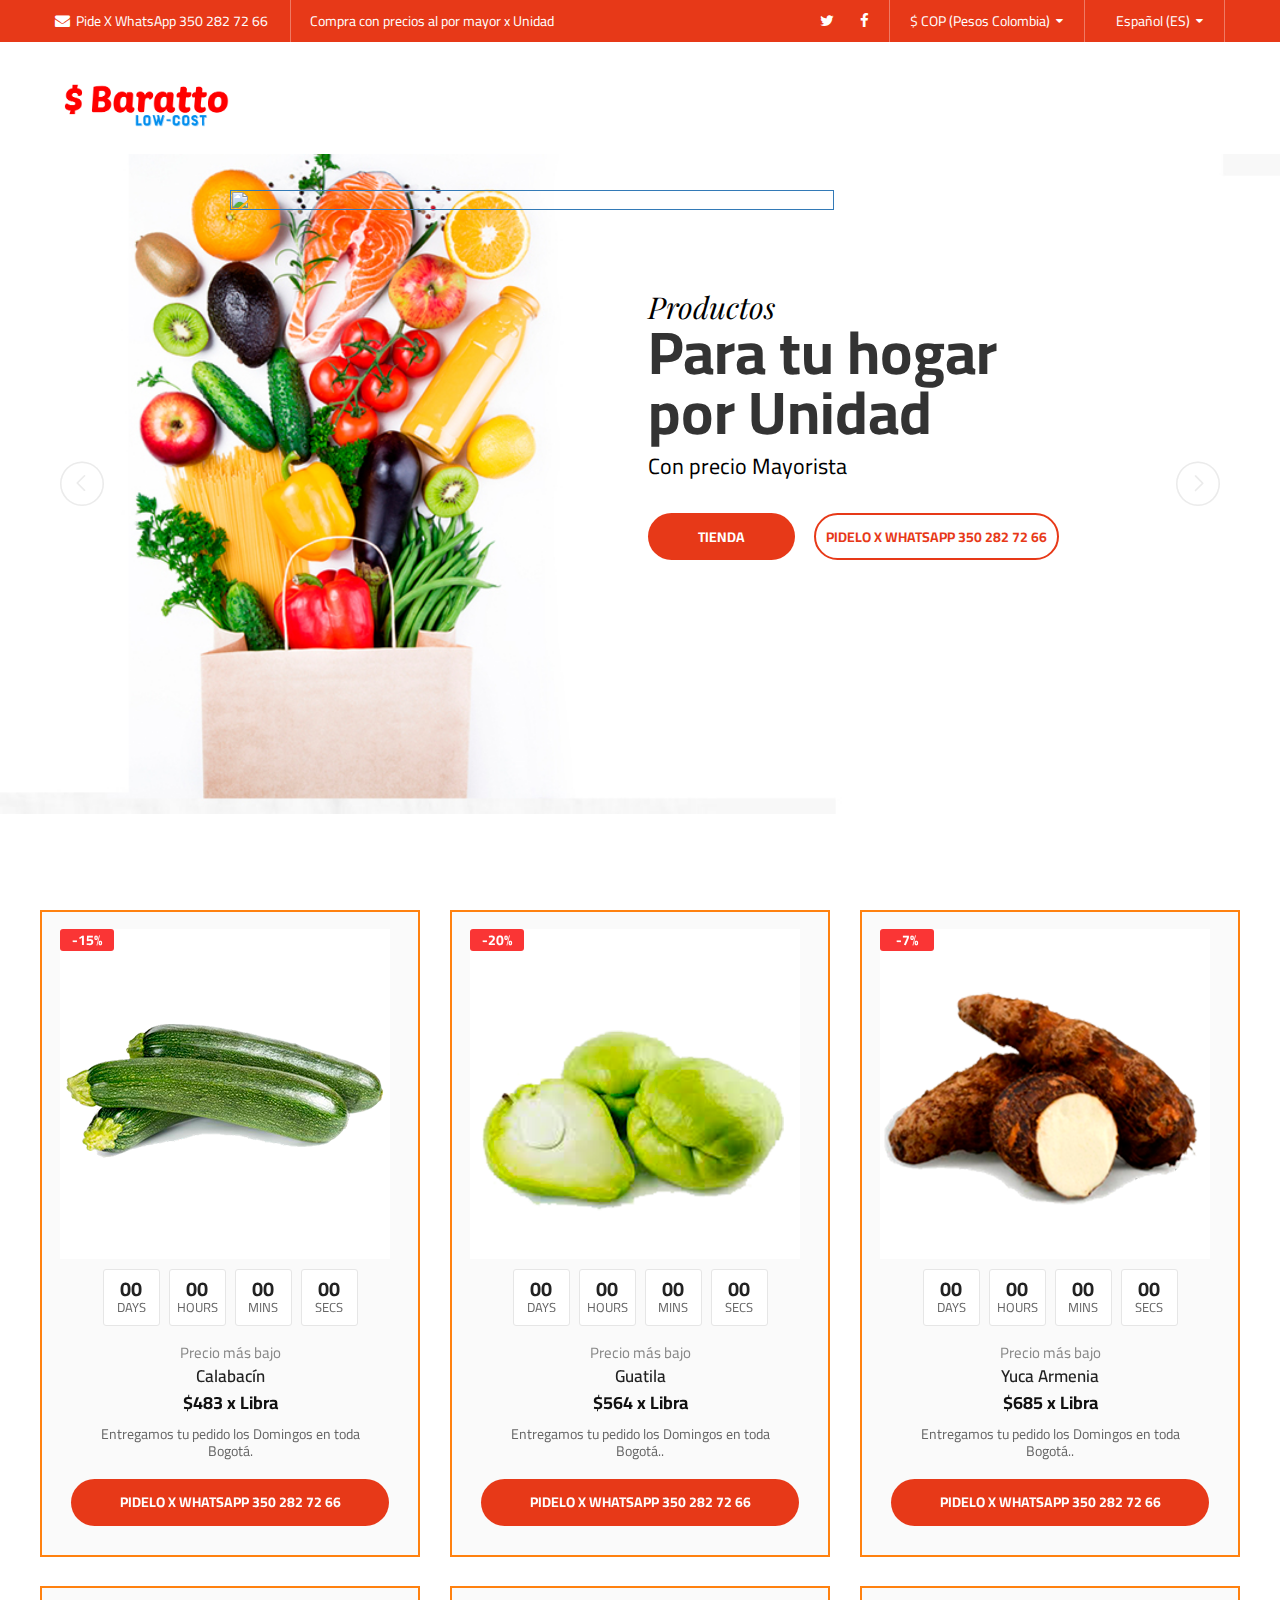
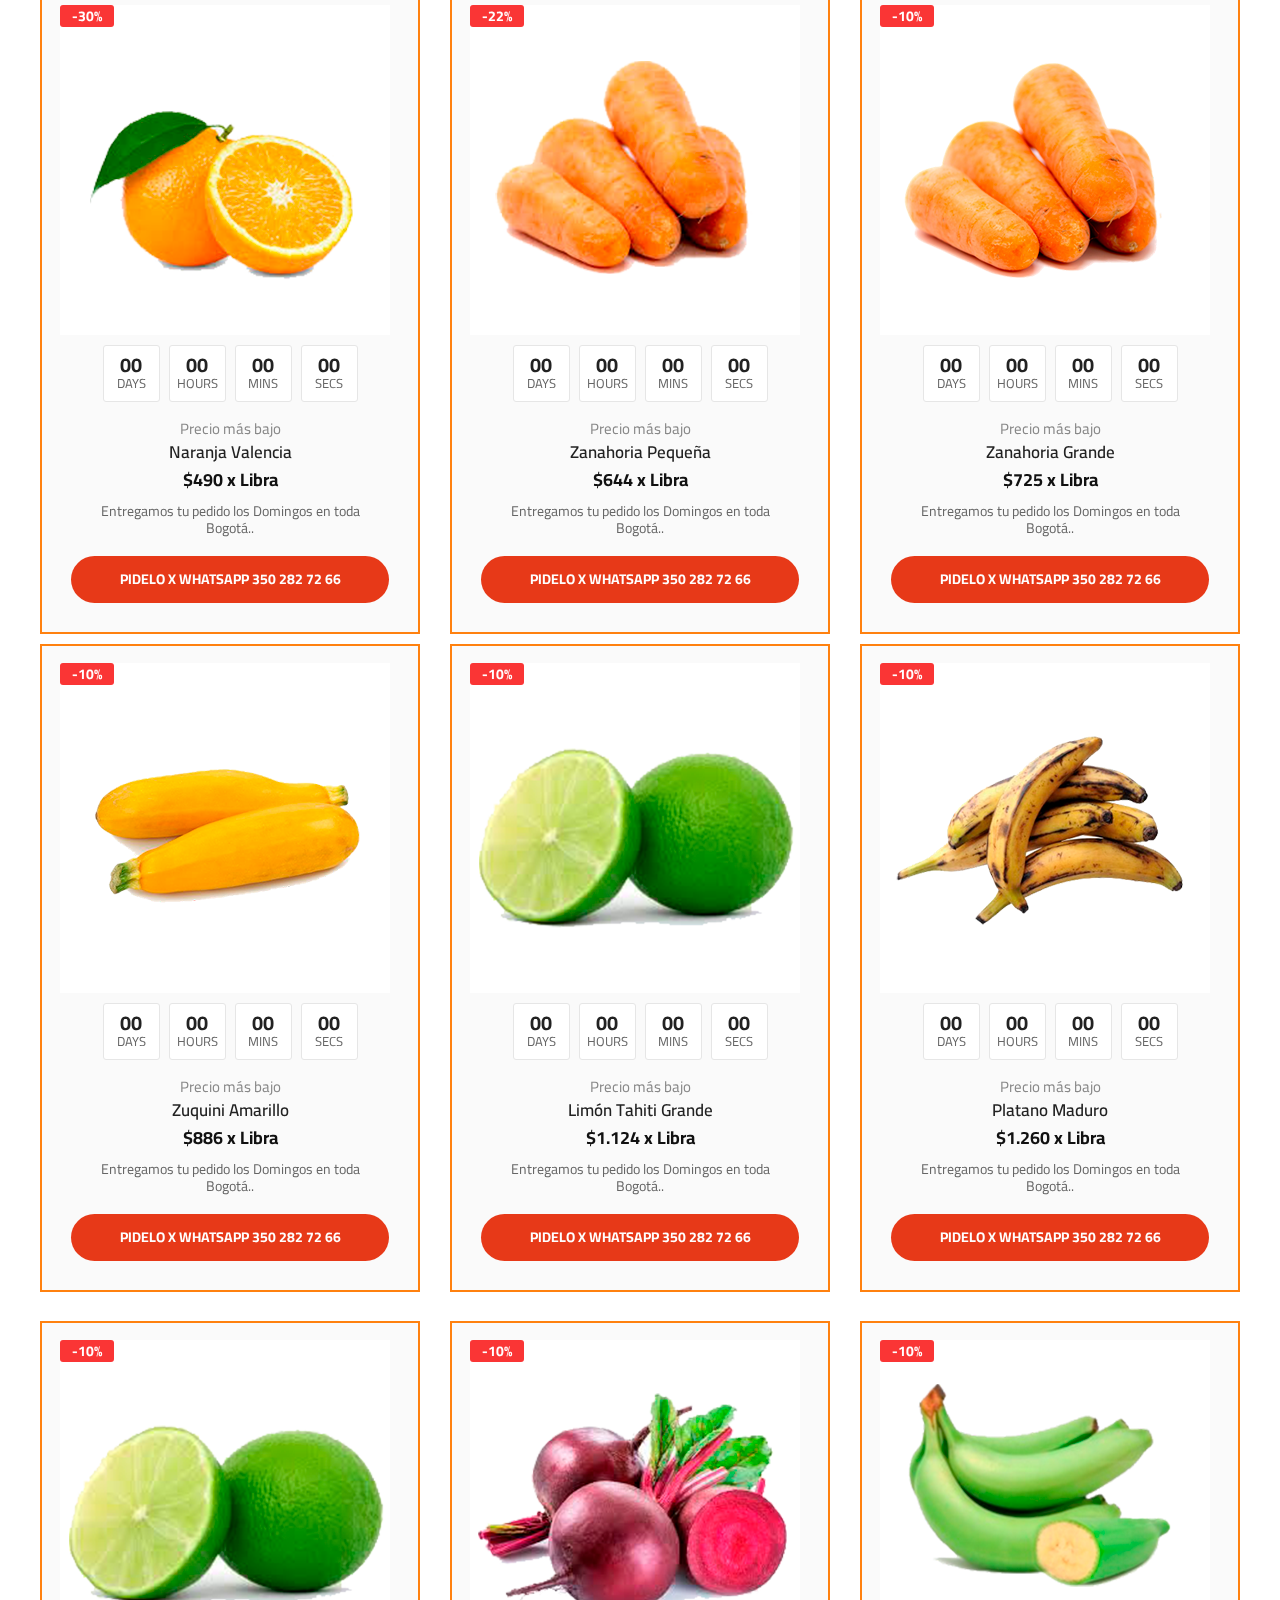
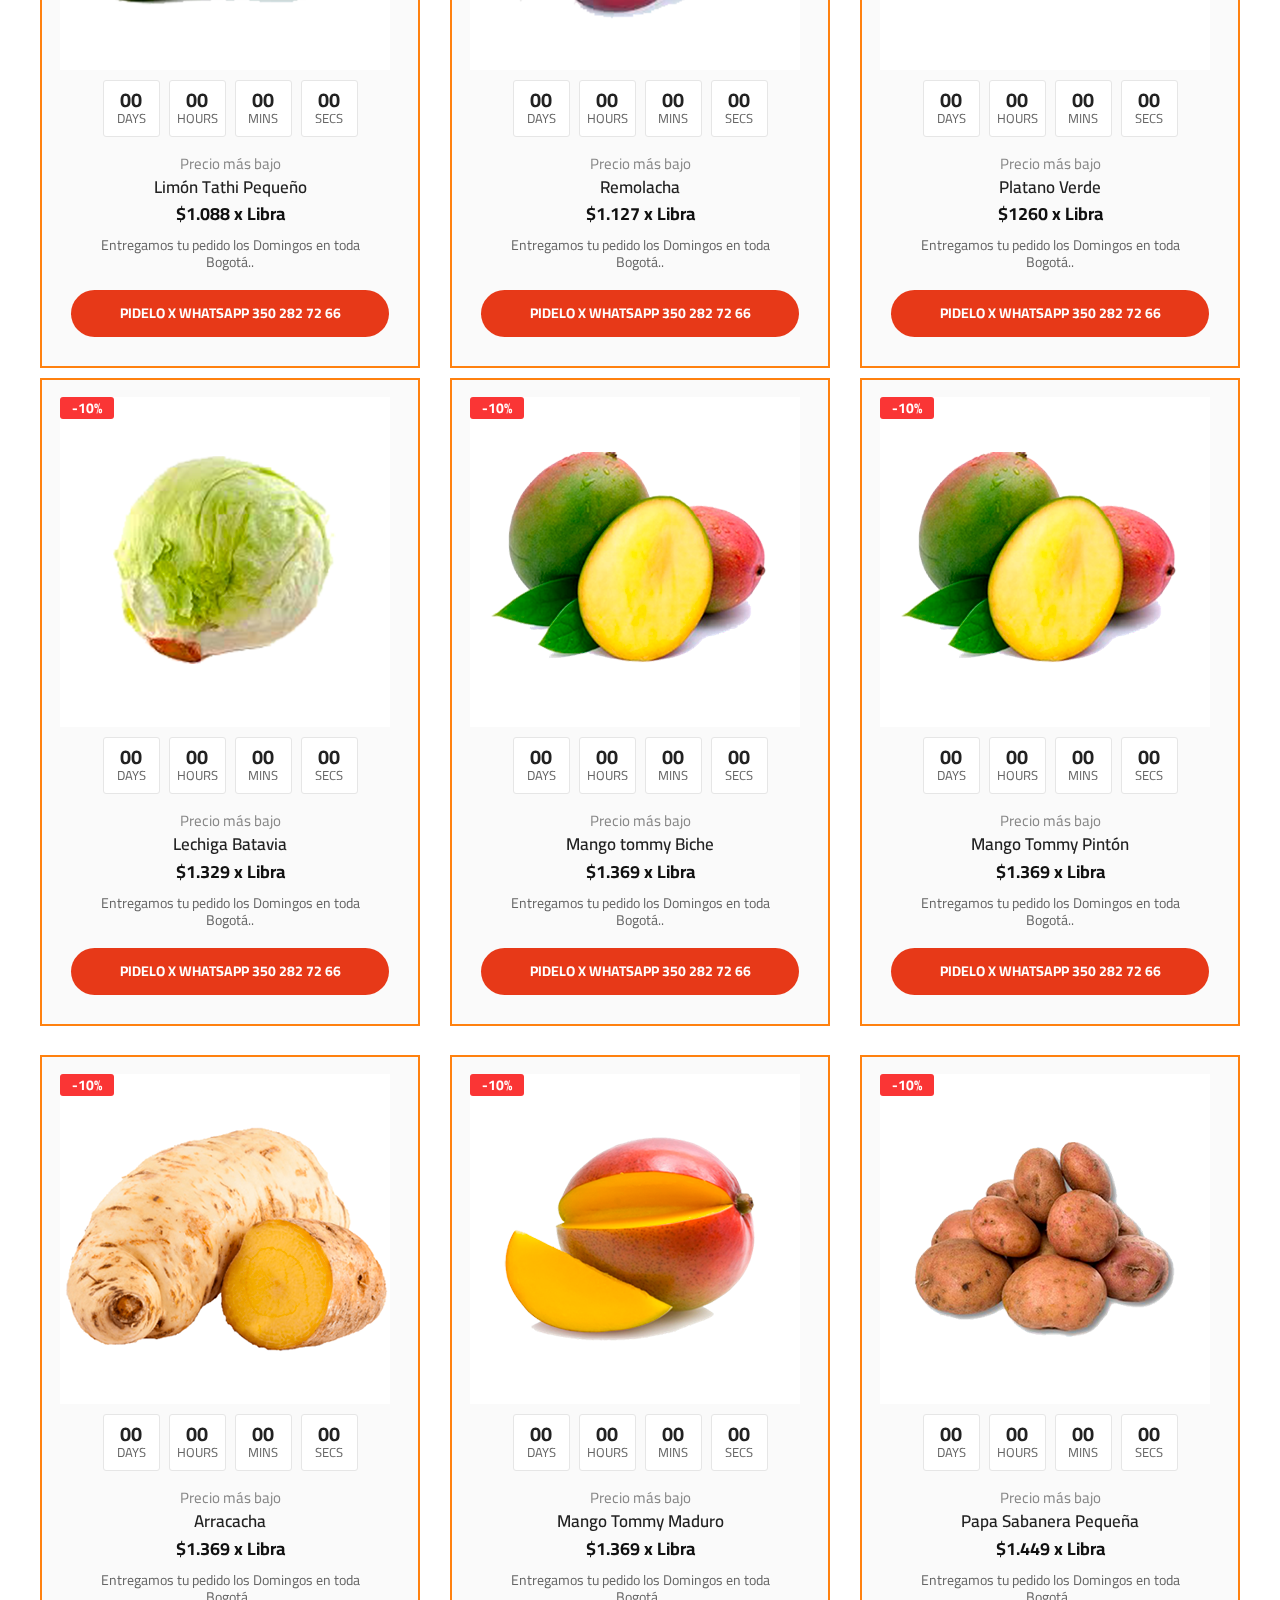
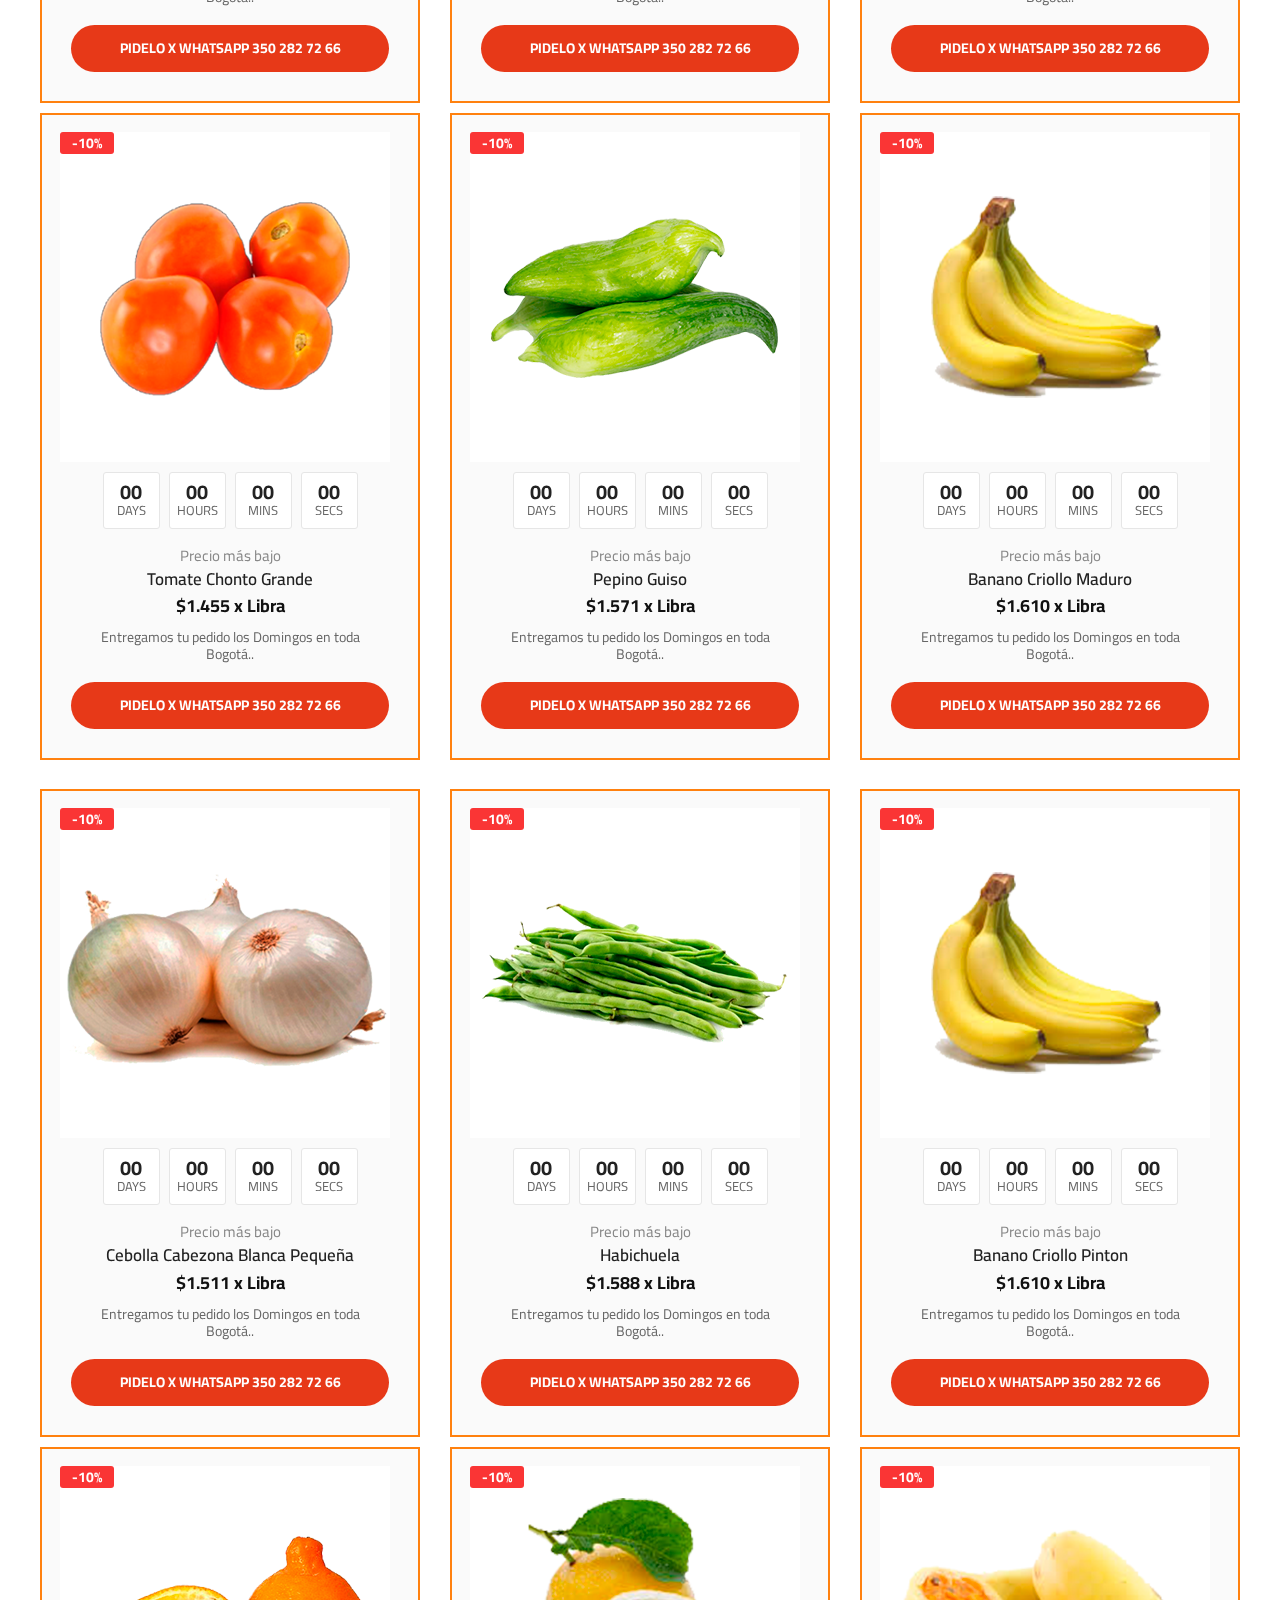
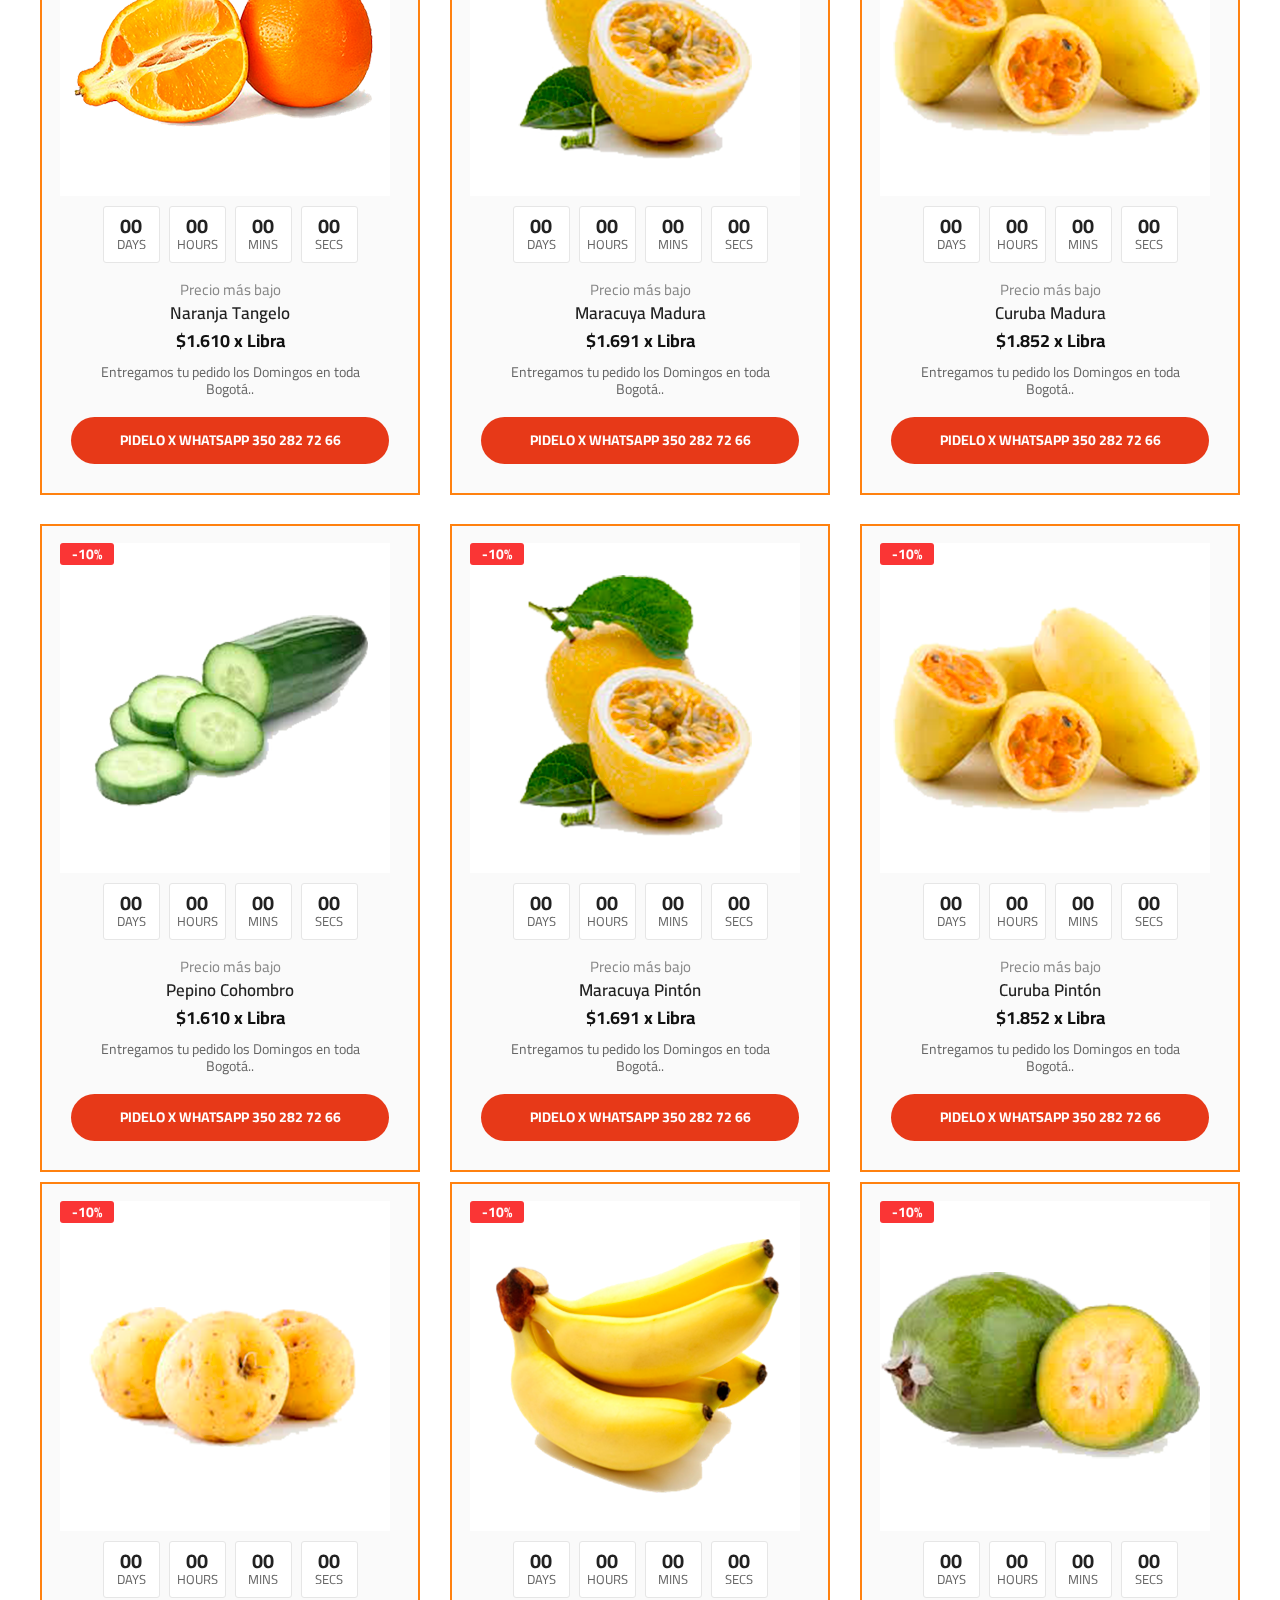
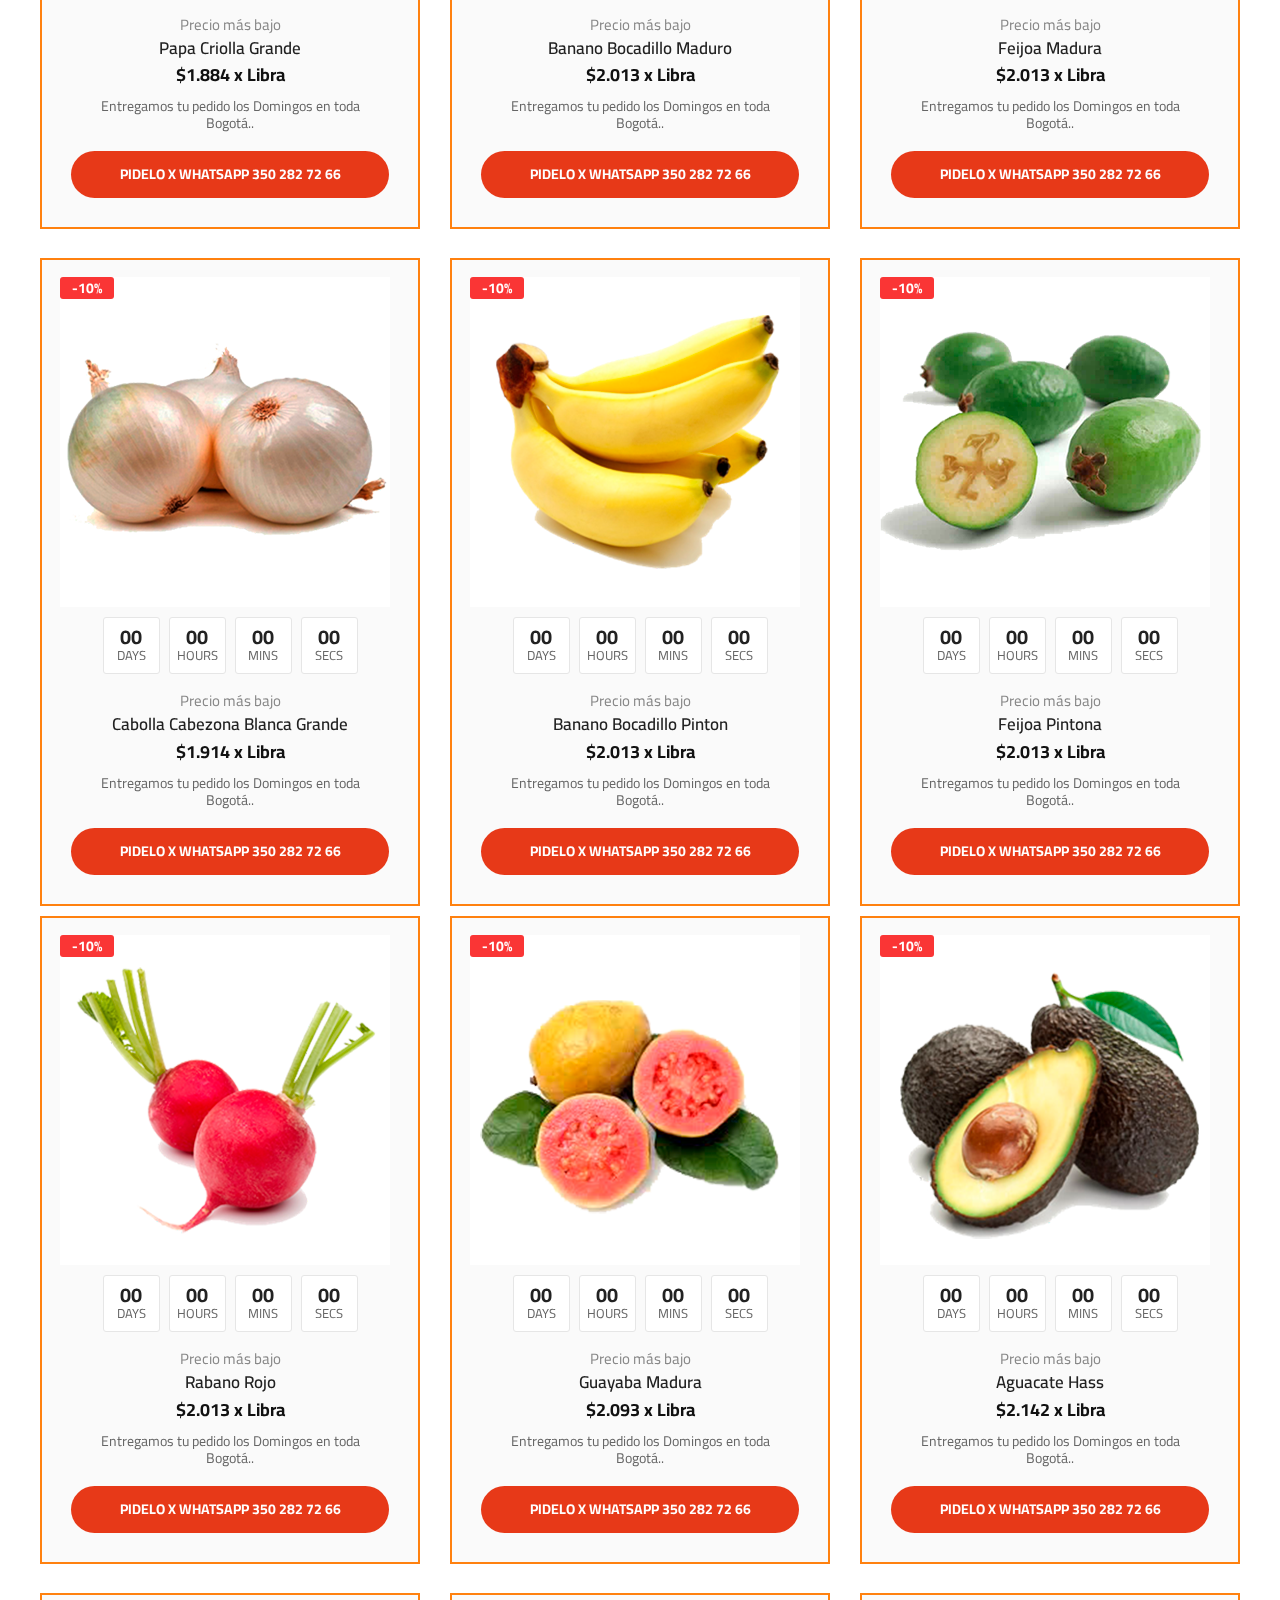
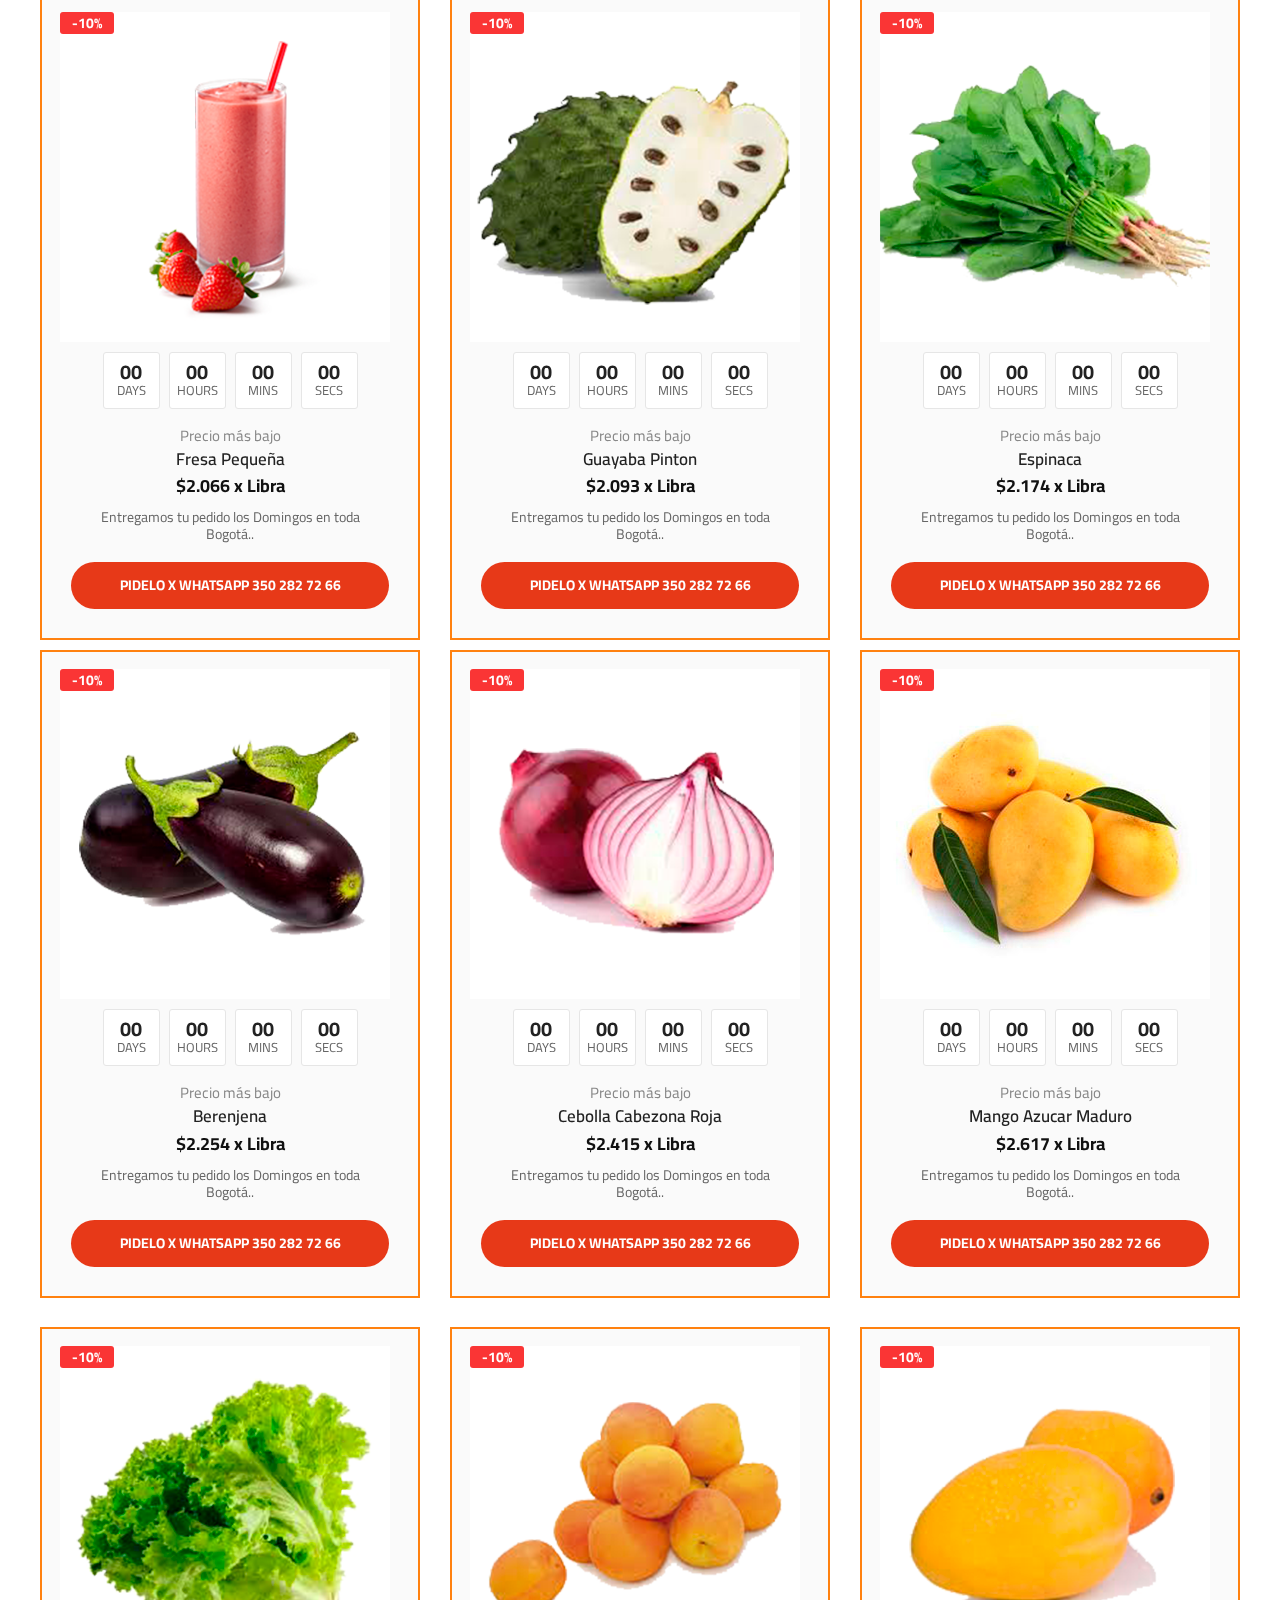
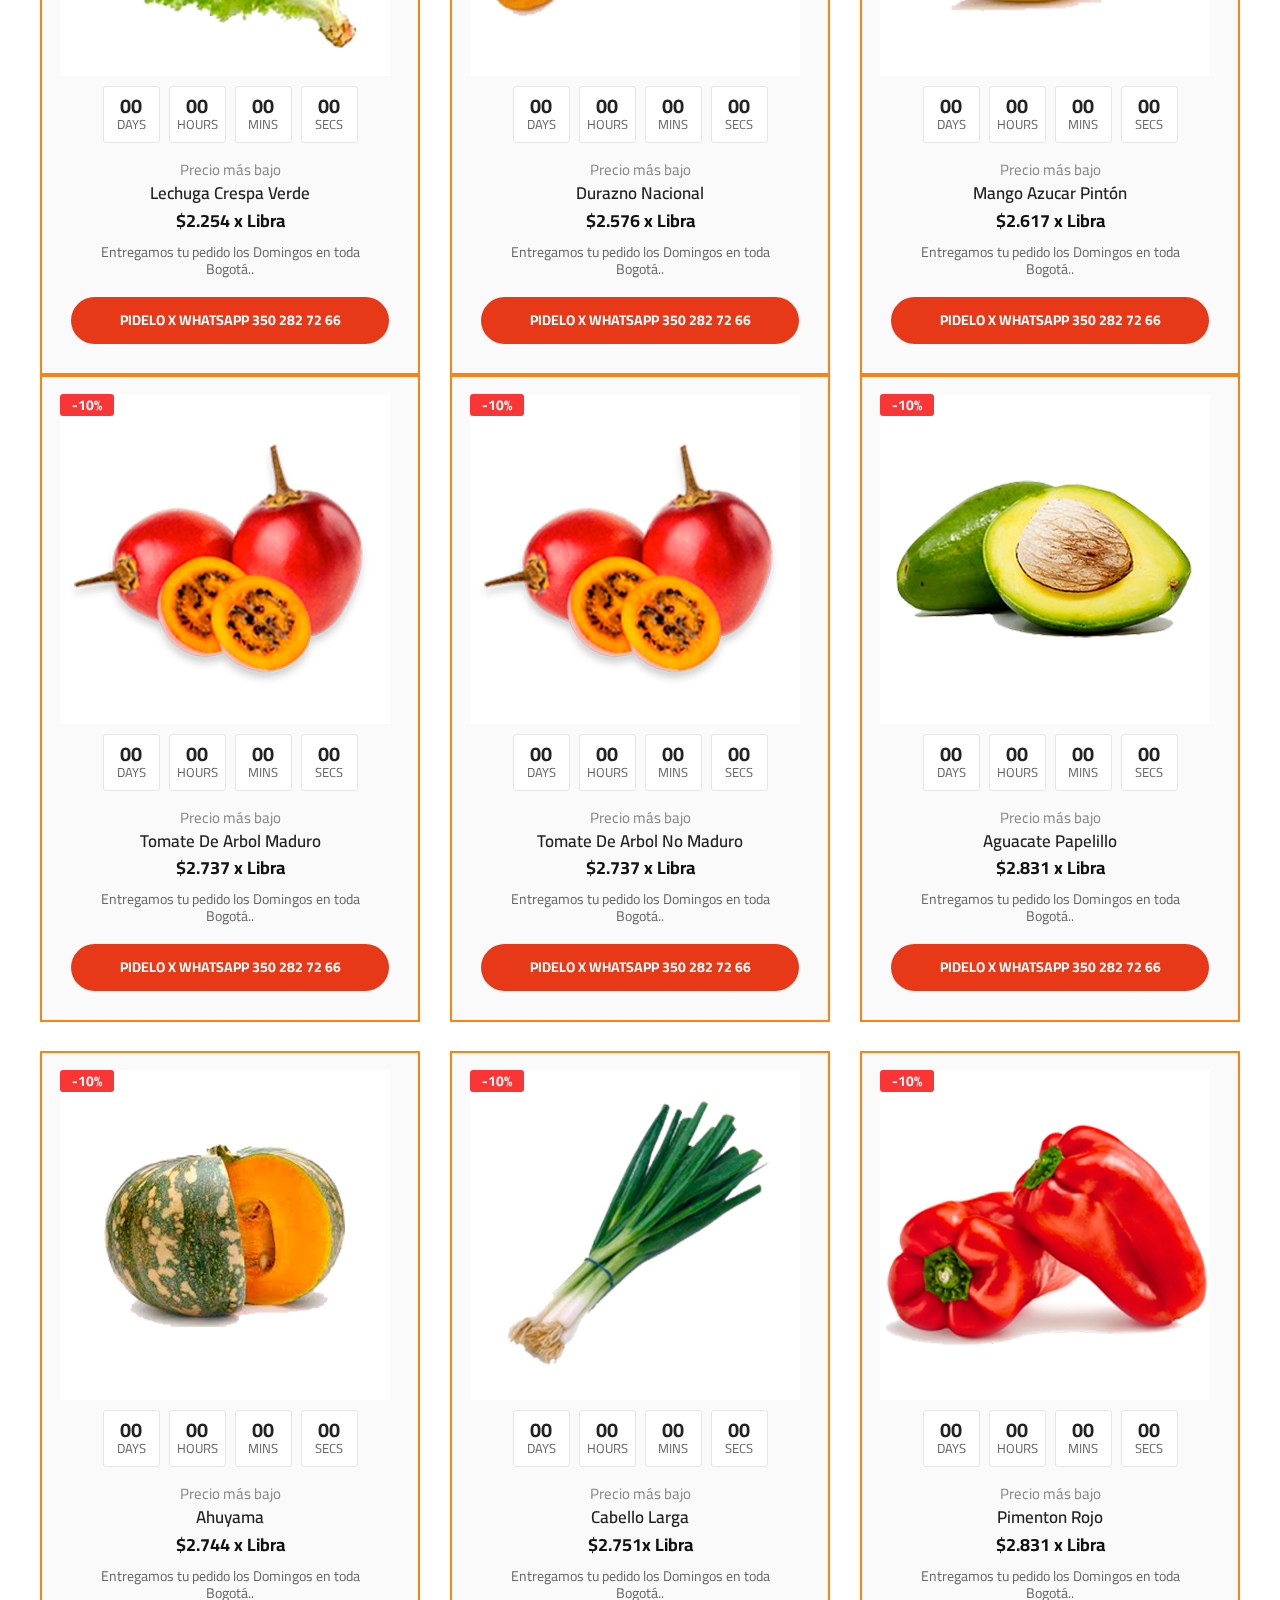
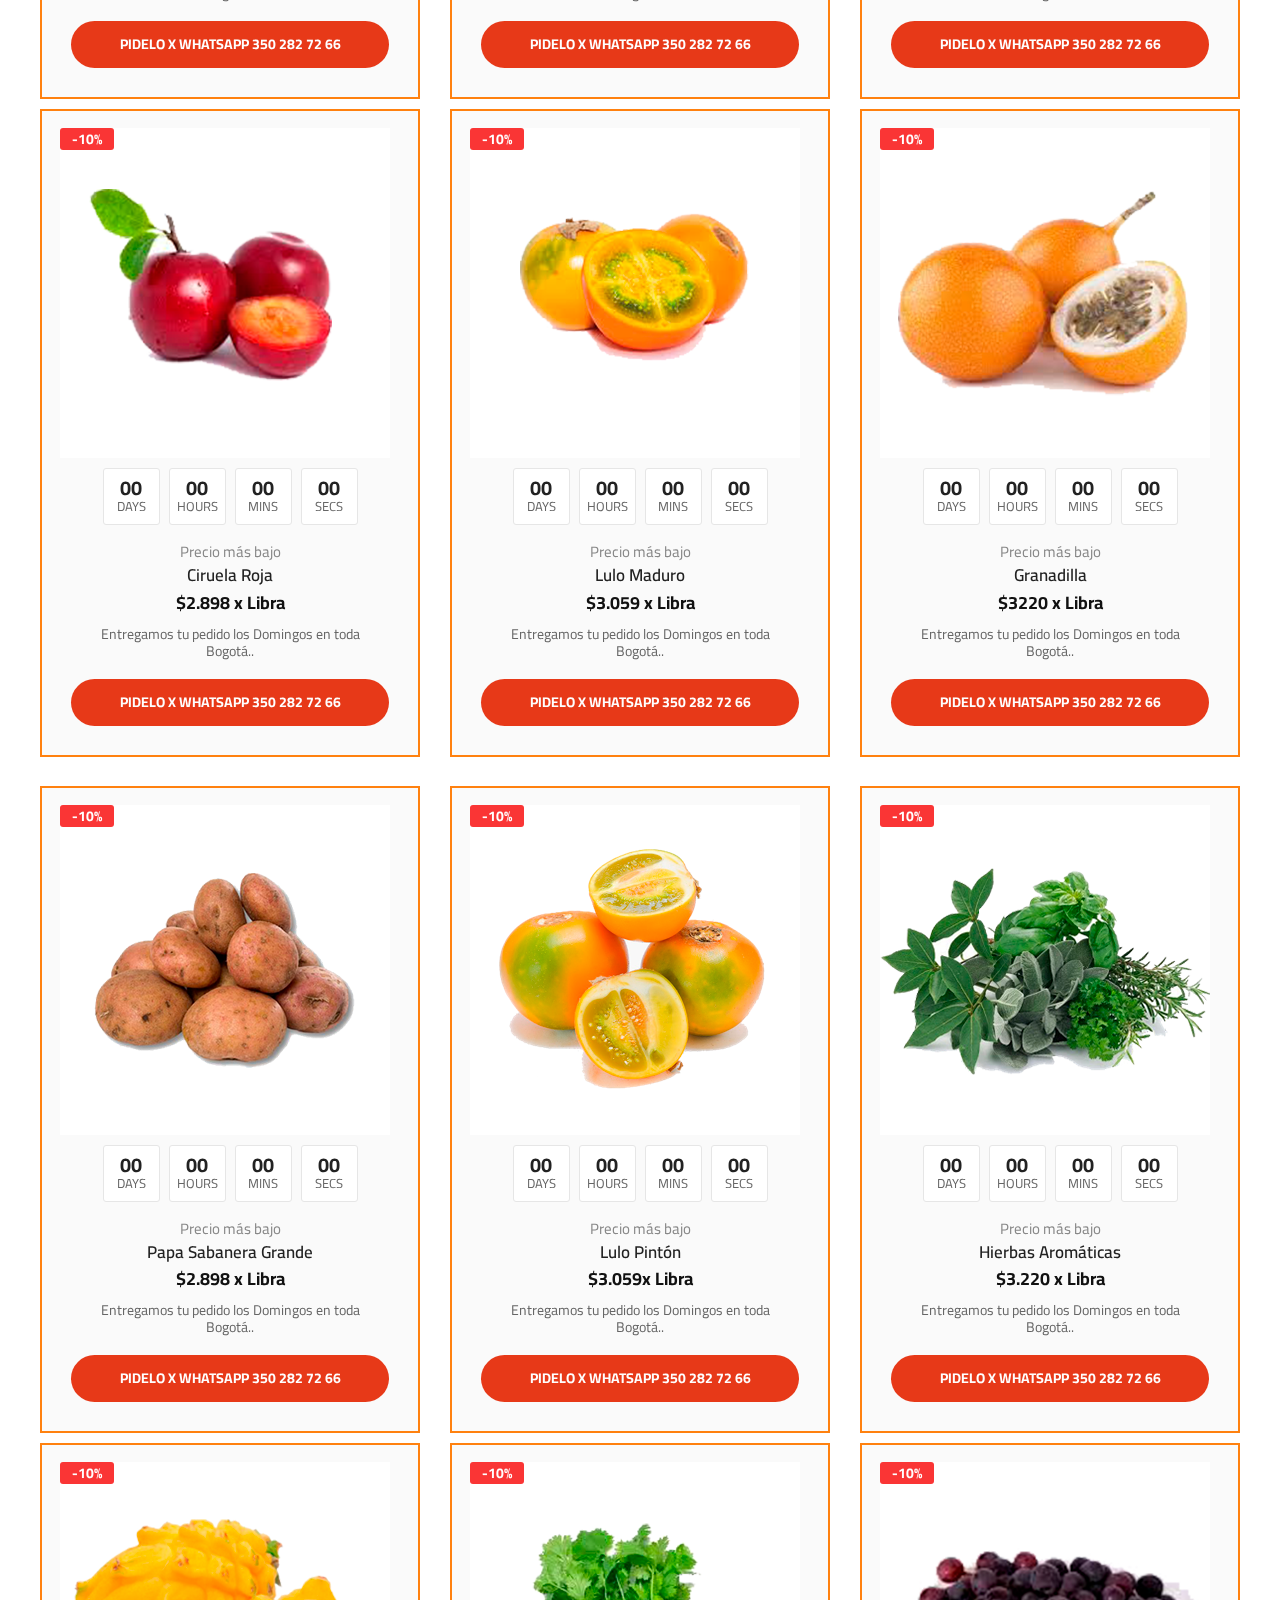
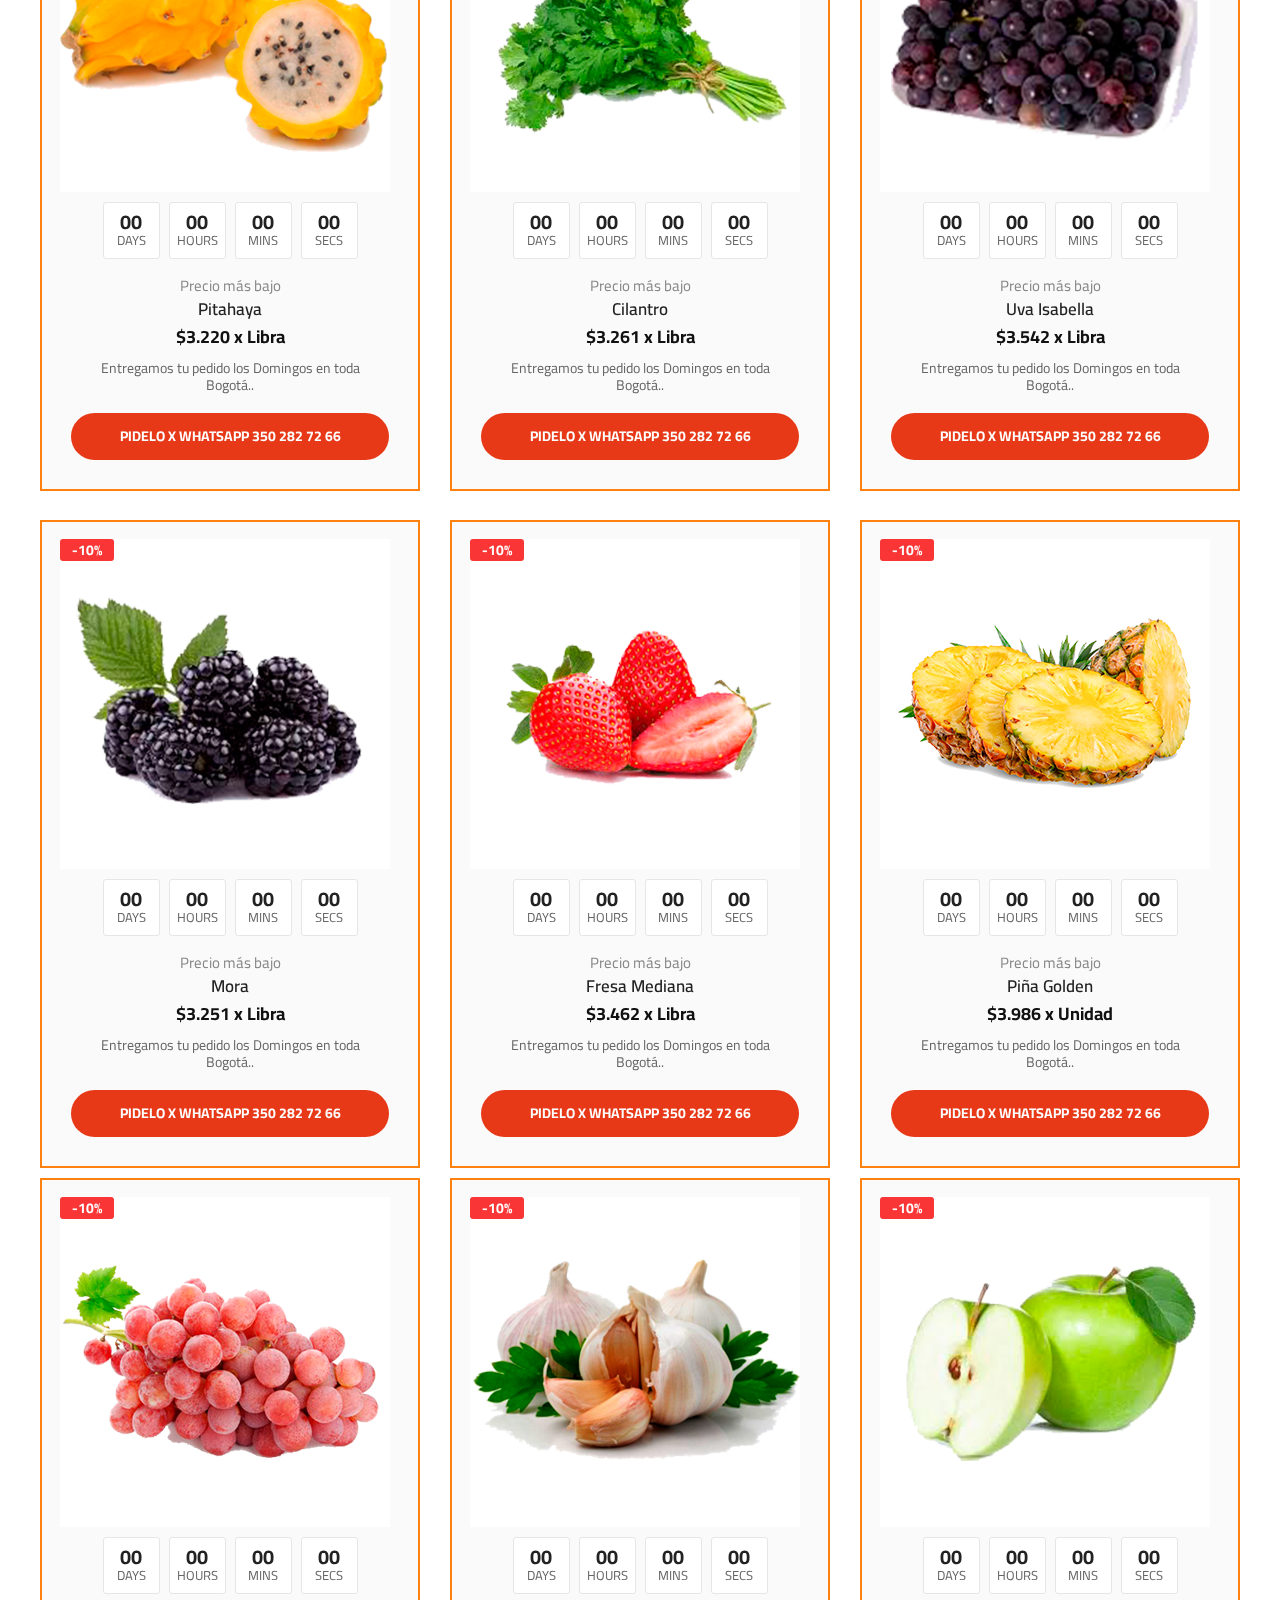
==== commit f6da6b39: "--- Auto-Git Commit ---" ====
--- a/index.html
+++ b/index.html
@@ -6,8 +6,10 @@
     <meta http-equiv="X-UA-Compatible" content="IE=edge">
     <meta name="viewport" content="width=device-width, initial-scale=1">
     <title>Super Barato - Precios Bajos</title>
-    <script type="text/javascript" nonce="b51ba1a033d94971854f9ad9457" src="//local.adguard.org?ts=1593710631963&amp;type=content-script&amp;dmn=mail-attachment.googleusercontent.com&amp;css=1&amp;js=1&amp;gcss=1&amp;rel=0&amp;rji=0&amp;stealth=0"></script>
-    <script type="text/javascript" nonce="b51ba1a033d94971854f9ad9457" src="//local.adguard.org?ts=1593710631963&amp;name=Web%20of%20Trust&amp;name=AdGuard%20Popup%20Blocker&amp;name=AdGuard%20Assistant&amp;name=AdGuard%20Extra&amp;type=user-script"></script>
+    <script type="text/javascript" nonce="b51ba1a033d94971854f9ad9457" src="//local.adguard.org?ts=1593710631963&amp;type=content-script&amp;dmn=mail-attachment.googleusercontent.com&amp;css=1&amp;js=1&amp;gcss=1&amp;rel=0&amp;rji=0&amp;stealth=0">
+    </script>
+    <script type="text/javascript" nonce="b51ba1a033d94971854f9ad9457" src="//local.adguard.org?ts=1593710631963&amp;name=Web%20of%20Trust&amp;name=AdGuard%20Popup%20Blocker&amp;name=AdGuard%20Assistant&amp;name=AdGuard%20Extra&amp;type=user-script">
+    </script>
     <link href="https://fonts.googleapis.com/css?family=Cairo:400,600,700&display=swap" rel="stylesheet">
     <link href="https://fonts.googleapis.com/css?family=Poppins:600&display=swap" rel="stylesheet">
     <link href="https://fonts.googleapis.com/css?family=Playfair+Display:400i,700i" rel="stylesheet">
@@ -42,7 +44,8 @@
             <div class="container">
                 <div class="top-bar left">
                     <ul class="horizontal-menu">
-                        <li><a href="#"><i class="fa fa-envelope" aria-hidden="true"></i>Pide X WhatsApp 350 282 72 66</a></li>
+                        <li><a href="#"><i class="fa fa-envelope" aria-hidden="true"></i>Pide X WhatsApp 350 282 72
+                                66</a></li>
                         <li><a href="#">Compra con precios al por mayor x Unidad </a></li>
                     </ul>
                 </div>
@@ -142,9 +145,9 @@
                     <div class="row">
                         <div>
                             <div class="advance-product-box">
-                                <! – 01 al 06 Productos — >
+                                <! – 01 al 06 Productos —>
                                 <ul class="products biolife-carousel eq-height-contain nav-center-03 nav-none-on-mobile row-space-29px" data-slick='{"rows":2,"arrows":true,"dots":false,"infinite":false,"speed":400,"slidesMargin":30,"slidesToShow":3,"responsive":[{"breakpoint":1200,"settings":{ "rows":2, "slidesToShow": 2}},{"breakpoint":992, "settings":{ "rows":2, "slidesToShow": 1}},{"breakpoint":768, "settings":{ "rows":2, "slidesToShow": 2}},{"breakpoint":500, "settings":{ "rows":2, "slidesToShow": 1}}]}'>
-                                    <! – 1.Calabacín — >
+                                    <! – 1.Calabacín —>
                                     <li class="product-item">
                                         <div class="contain-product deal-layout contain-product__deal-layout">
                                             <div class="product-thumb">
@@ -164,8 +167,8 @@
                                                 <h4 class="product-title"><a href="#" class="pr-name">Calabacín</a></h4>
                                                 <div class="price ">
                                                     <ins><span class="price-amount"><span
-                                                                class="currencySymbol">$</span>483
-                                                            x Libra</span></ins>
+                                                                        class="currencySymbol">$</span>483
+                                                                    x Libra</span></ins>
 
                                                 </div>
                                                 <div class="slide-down-box">
@@ -173,14 +176,15 @@
                                                     </p>
                                                     <div class="buttons">
 
-                                                        <a href="" class="btn add-to-cart-btn">Pidelo X WhatsApp 350 282 72 66</a>
-
-                                                    </div>
-                                                </div>
-                                            </div>
-                                        </div>
-                                    </li>
-                                    <! – 2. Naranja Valencia — >
+                                                        <a href="" class="btn add-to-cart-btn">Pidelo X WhatsApp
+                                                                    350 282 72 66</a>
+
+                                                    </div>
+                                                </div>
+                                            </div>
+                                        </div>
+                                    </li>
+                                    <! – 2. Naranja Valencia —>
                                     <li class="product-item">
                                         <div class="contain-product deal-layout contain-product__deal-layout">
                                             <div class="product-thumb">
@@ -198,8 +202,8 @@
                                                 <h4 class="product-title"><a href="#" class="pr-name">Naranja Valencia</a></h4>
                                                 <div class="price ">
                                                     <ins><span class="price-amount"><span
-                                                                class="currencySymbol">$</span>490
-                                                            x Libra</span></ins>
+                                                                            class="currencySymbol">$</span>490
+                                                                        x Libra</span></ins>
 
                                                 </div>
                                                 <div class="slide-down-box">
@@ -207,14 +211,15 @@
                                                     </p>
                                                     <div class="buttons">
 
-                                                        <a href="single-product-onsale.html" class="btn add-to-cart-btn">Pidelo X WhatsApp 350 282 72 66</a>
-
-                                                    </div>
-                                                </div>
-                                            </div>
-                                        </div>
-                                    </li>
-                                    <! – 3. Guatila — >
+                                                        <a href="single-product-onsale.html" class="btn add-to-cart-btn">Pidelo X WhatsApp
+                                                                        350 282 72 66</a>
+
+                                                    </div>
+                                                </div>
+                                            </div>
+                                        </div>
+                                    </li>
+                                    <! – 3. Guatila —>
                                     <li class="product-item">
                                         <div class="contain-product deal-layout contain-product__deal-layout">
                                             <div class="product-thumb">
@@ -232,22 +237,23 @@
                                                 <h4 class="product-title"><a href="#" class="pr-name">Guatila</a></h4>
                                                 <div class="price ">
                                                     <ins><span class="price-amount"><span
-                                                                class="currencySymbol">$</span>564
-                                                            x Libra</span></ins>
+                                                                                class="currencySymbol">$</span>564
+                                                                            x Libra</span></ins>
 
                                                 </div>
                                                 <div class="slide-down-box">
                                                     <p class="message">Entregamos tu pedido los Domingos en toda Bogotá..
                                                     </p>
                                                     <div class="buttons">
-                                                        <a href="single-product-onsale.html" class="btn add-to-cart-btn">Pidelo X WhatsApp 350 282 72 66</a>
-
-                                                    </div>
-                                                </div>
-                                            </div>
-                                        </div>
-                                    </li>
-                                    <! – 4. Zanahoria Pequeña — >
+                                                        <a href="single-product-onsale.html" class="btn add-to-cart-btn">Pidelo X
+                                                                            WhatsApp 350 282 72 66</a>
+
+                                                    </div>
+                                                </div>
+                                            </div>
+                                        </div>
+                                    </li>
+                                    <! – 4. Zanahoria Pequeña —>
                                     <li class="product-item">
                                         <div class="contain-product deal-layout contain-product__deal-layout">
                                             <div class="product-thumb">
@@ -265,8 +271,8 @@
                                                 <h4 class="product-title"><a href="#" class="pr-name">Zanahoria Pequeña</a></h4>
                                                 <div class="price ">
                                                     <ins><span class="price-amount"><span
-                                                                class="currencySymbol">$</span>644 x
-                                                            Libra</span></ins>
+                                                                                    class="currencySymbol">$</span>644 x
+                                                                                Libra</span></ins>
 
                                                 </div>
                                                 <div class="slide-down-box">
@@ -274,14 +280,15 @@
                                                     </p>
                                                     <div class="buttons">
 
-                                                        <a href="shopping-cart.html" class="btn add-to-cart-btn">Pidelo X WhatsApp 350 282 72 66</a>
-
-                                                    </div>
-                                                </div>
-                                            </div>
-                                        </div>
-                                    </li>
-                                    <! – 5. Yuca Armenia — >
+                                                        <a href="shopping-cart.html" class="btn add-to-cart-btn">Pidelo X
+                                                                                WhatsApp 350 282 72 66</a>
+
+                                                    </div>
+                                                </div>
+                                            </div>
+                                        </div>
+                                    </li>
+                                    <! – 5. Yuca Armenia —>
                                     <li class="product-item">
                                         <div class="contain-product deal-layout contain-product__deal-layout">
                                             <div class="product-thumb">
@@ -300,8 +307,9 @@
                                                 </h4>
                                                 <div class="price ">
                                                     <ins><span class="price-amount"><span
-                                                                class="currencySymbol">$</span>685 x
-                                                            Libra</span></ins>
+                                                                                        class="currencySymbol">$</span>685
+                                                                                    x
+                                                                                    Libra</span></ins>
 
                                                 </div>
                                                 <div class="slide-down-box">
@@ -309,14 +317,15 @@
                                                     </p>
                                                     <div class="buttons">
 
-                                                        <a href="single-product-onsale.html" class="btn add-to-cart-btn">Pidelo X WhatsApp 350 282 72 66</a>
-
-                                                    </div>
-                                                </div>
-                                            </div>
-                                        </div>
-                                    </li>
-                                    <! – 6. Zanahoria Grande  — >
+                                                        <a href="single-product-onsale.html" class="btn add-to-cart-btn">Pidelo X
+                                                                                    WhatsApp 350 282 72 66</a>
+
+                                                    </div>
+                                                </div>
+                                            </div>
+                                        </div>
+                                    </li>
+                                    <! – 6. Zanahoria Grande —>
                                     <li class="product-item">
                                         <div class="contain-product deal-layout contain-product__deal-layout">
                                             <div class="product-thumb">
@@ -331,18 +340,21 @@
                                                 <div class="biolife-countdown" data-datetime="2020/01/18 00:00:00">
                                                 </div>
                                                 <b class="categories">Precio más bajo</b>
-                                                <h4 class="product-title"><a href="#" class="pr-name">Zanahoria Grande </a></h4>
+                                                <h4 class="product-title"><a href="#" class="pr-name">Zanahoria Grande
+                                                                                </a></h4>
                                                 <div class="price ">
                                                     <ins><span class="price-amount"><span
-                                                                class="currencySymbol">$</span>725 x
-                                                            Libra</span></ins>
+                                                                                            class="currencySymbol">$</span>725
+                                                                                        x
+                                                                                        Libra</span></ins>
 
                                                 </div>
                                                 <div class="slide-down-box">
                                                     <p class="message">Entregamos tu pedido los Domingos en toda Bogotá..
                                                     </p>
                                                     <div class="buttons">
-                                                        <a href="single-product-onsale.html" class="btn add-to-cart-btn">Pidelo X WhatsApp 350 282 72 66</a>
+                                                        <a href="single-product-onsale.html" class="btn add-to-cart-btn">Pidelo
+                                                                                        X WhatsApp 350 282 72 66</a>
 
                                                     </div>
                                                 </div>
@@ -351,14 +363,237 @@
                                     </li>
                                 </ul>
                                 <ul class="row-space-60px"></ul>
-                                <! – 06 al 12 Productos — >
+                                <! – 06 al 12 Productos —>
+                                <div class="bottomMenu">
+                                    <ul class="products biolife-carousel eq-height-contain nav-center-03 nav-none-on-mobile row-space-29px" data-slick='{"rows":2,"arrows":true,"dots":false,"infinite":false,"speed":400,"slidesMargin":30,"slidesToShow":3,"responsive":[{"breakpoint":1200,"settings":{ "rows":2, "slidesToShow": 2}},{"breakpoint":992, "settings":{ "rows":2, "slidesToShow": 1}},{"breakpoint":768, "settings":{ "rows":2, "slidesToShow": 2}},{"breakpoint":500, "settings":{ "rows":2, "slidesToShow": 1}}]}'>
+                                        <! – 7. Mandarina Arrayana —>
+                                        <li class="product-item">
+                                            <div class="contain-product deal-layout contain-product__deal-layout">
+                                                <div class="product-thumb">
+                                                    <a href="#" class="link-to-product">
+                                                        <img src="assets/images/home-03/mandarina_arrayana.png" alt="dd" width="330" height="330" class="product-thumnail">
+                                                    </a>
+                                                    <div class="labels">
+                                                        <span class="sale-label">-10%</span>
+                                                    </div>
+                                                </div>
+                                                <div class="info">
+                                                    <div class="biolife-countdown" data-datetime="2020/01/18 00:00:00">
+                                                    </div>
+                                                    <b class="categories">Precio más bajo</b>
+                                                    <h4 class="product-title"><a href="#" class="pr-name">Mandarina Arrayana</a></h4>
+                                                    <div class="price ">
+                                                        <ins><span class="price-amount"><span
+                                                                                class="currencySymbol">$</span>798 x
+                                                                            Libra</span></ins>
+
+                                                    </div>
+                                                    <div class="slide-down-box">
+                                                        <p class="message">Entregamos tu pedido los Domingos en toda Bogotá..
+                                                        </p>
+                                                        <div class="buttons">
+                                                            <a href="single-product-onsale.html" class="btn add-to-cart-btn">Pidelo X
+                                                                            WhatsApp 350 282 72 66</a>
+
+                                                        </div>
+                                                    </div>
+                                                </div>
+                                            </div>
+                                        </li>
+                                        <! – 8. Papa Criolla Pequeña —>
+                                        <li class="product-item">
+                                            <div class="contain-product deal-layout contain-product__deal-layout">
+                                                <div class="product-thumb">
+                                                    <a href="#" class="link-to-product">
+                                                        <img src="assets/images/home-03/papa_criolla_pequena.png" alt="dd" width="330" height="330" class="product-thumnail">
+                                                    </a>
+                                                    <div class="labels">
+                                                        <span class="sale-label">-10%</span>
+                                                    </div>
+                                                </div>
+                                                <div class="info">
+                                                    <div class="biolife-countdown" data-datetime="2020/01/18 00:00:00">
+                                                    </div>
+                                                    <b class="categories">Precio más bajo</b>
+                                                    <h4 class="product-title"><a href="#" class="pr-name">Papa Criolla Pequeña</a>
+                                                    </h4>
+                                                    <div class="price ">
+                                                        <ins><span class="price-amount"><span
+                                                                                    class="currencySymbol">$</span>798 x
+                                                                                Libra</span></ins>
+
+                                                    </div>
+                                                    <div class="slide-down-box">
+                                                        <p class="message">Entregamos tu pedido los Domingos en toda Bogotá..
+                                                        </p>
+                                                        <div class="buttons">
+                                                            <a href="single-product-onsale.html" class="btn add-to-cart-btn">Pidelo X
+                                                                                WhatsApp 350 282 72 66</a>
+
+                                                        </div>
+                                                    </div>
+                                                </div>
+                                            </div>
+                                        </li>
+                                        <! – 9. Apio —>
+                                        <li class="product-item">
+                                            <div class="contain-product deal-layout contain-product__deal-layout">
+                                                <div class="product-thumb">
+                                                    <a href="#" class="link-to-product">
+                                                        <img src="assets/images/home-03/apio.png" alt="dd" width="330" height="330" class="product-thumnail">
+                                                    </a>
+                                                    <div class="labels">
+                                                        <span class="sale-label">-10%</span>
+                                                    </div>
+                                                </div>
+                                                <div class="info">
+                                                    <div class="biolife-countdown" data-datetime="2020/01/18 00:00:00">
+                                                    </div>
+                                                    <b class="categories">Precio más bajo</b>
+                                                    <h4 class="product-title"><a href="#" class="pr-name">Apio</a></h4>
+                                                    <div class="price ">
+                                                        <ins><span class="price-amount"><span
+                                                                                        class="currencySymbol">$</span>850
+                                                                                    x
+                                                                                    Unidad</span></ins>
+
+                                                    </div>
+                                                    <div class="slide-down-box">
+                                                        <p class="message">Entregamos tu pedido los Domingos en toda Bogotá..
+                                                        </p>
+                                                        <div class="buttons">
+                                                            <a href="single-product-onsale.html" class="btn add-to-cart-btn">Pidelo X
+                                                                                    WhatsApp 350 282 72 66</a>
+
+                                                        </div>
+                                                    </div>
+                                                </div>
+                                            </div>
+                                        </li>
+                                        <! – 10. Perejil Crespo —>
+                                        <li class="product-item">
+                                            <div class="contain-product deal-layout contain-product__deal-layout">
+                                                <div class="product-thumb">
+                                                    <a href="#" class="link-to-product">
+                                                        <img src="assets/images/home-03/perejil_crespo.png" alt="dd" width="330" height="330" class="product-thumnail">
+                                                    </a>
+                                                    <div class="labels">
+                                                        <span class="sale-label">-10%</span>
+                                                    </div>
+                                                </div>
+                                                <div class="info">
+                                                    <div class="biolife-countdown" data-datetime="2020/01/18 00:00:00">
+                                                    </div>
+                                                    <b class="categories">Precio más bajo</b>
+                                                    <h4 class="product-title"><a href="#" class="pr-name">Perejil Crespo</a>
+                                                    </h4>
+                                                    <div class="price ">
+                                                        <ins><span class="price-amount"><span
+                                                                                            class="currencySymbol">$</span>805
+                                                                                        x
+                                                                                        Libra</span></ins>
+
+                                                    </div>
+                                                    <div class="slide-down-box">
+                                                        <p class="message">Entregamos tu pedido los Domingos en toda Bogotá..
+                                                        </p>
+                                                        <div class="buttons">
+                                                            <a href="single-product-onsale.html" class="btn add-to-cart-btn">Pidelo
+                                                                                        X WhatsApp 350 282 72 66</a>
+
+                                                        </div>
+                                                    </div>
+                                                </div>
+                                            </div>
+                                        </li>
+                                        <! – 11. Papa Pastusa Grande —>
+                                        <li class="product-item">
+                                            <div class="contain-product deal-layout contain-product__deal-layout">
+                                                <div class="product-thumb">
+                                                    <a href="#" class="link-to-product">
+                                                        <img src="assets/images/home-03/papa_pastusa_grande.png" alt="dd" width="330" height="330" class="product-thumnail">
+                                                    </a>
+                                                    <div class="labels">
+                                                        <span class="sale-label">-10%</span>
+                                                    </div>
+                                                </div>
+                                                <div class="info">
+                                                    <div class="biolife-countdown" data-datetime="2020/01/18 00:00:00">
+                                                    </div>
+                                                    <b class="categories">Precio más
+                                                                                    bajo</b>
+                                                    <h4 class="product-title"><a href="#" class="pr-name">Papa Pastusa
+                                                                                        Grande</a></h4>
+                                                    <div class="price ">
+                                                        <ins><span
+                                                                                            class="price-amount"><span
+                                                                                                class="currencySymbol">$</span>840
+                                                                                            x
+                                                                                            Libra</span></ins>
+
+                                                    </div>
+                                                    <div class="slide-down-box">
+                                                        <p class="message">Entregamos tu pedido los Domingos en toda Bogotá..
+                                                        </p>
+                                                        <div class="buttons">
+                                                            <a href="single-product-onsale.html" class="btn add-to-cart-btn">Pidelo
+                                                                                            X WhatsApp 350 282 72 66</a>
+
+                                                        </div>
+                                                    </div>
+                                                </div>
+                                            </div>
+                                        </li>
+                                        <! – 12. Tomate Chonto Pequeño—>
+                                        <li class="product-item">
+                                            <div class="contain-product deal-layout contain-product__deal-layout">
+                                                <div class="product-thumb">
+                                                    <a href="#" class="link-to-product">
+                                                        <img src="assets/images/home-03/tomate_chonto_pequeno.png" alt="dd" width="330" height="330" class="product-thumnail">
+                                                    </a>
+                                                    <div class="labels">
+                                                        <span class="sale-label">-10%</span>
+                                                    </div>
+                                                </div>
+                                                <div class="info">
+                                                    <div class="biolife-countdown" data-datetime="2020/01/18 00:00:00">
+                                                    </div>
+                                                    <b class="categories">Precio más
+                                                                                        bajo</b>
+                                                    <h4 class="product-title"><a href="#" class="pr-name">Tomate
+                                                                                            Chonto Pequeño</a></h4>
+                                                    <div class="price ">
+                                                        <ins><span
+                                                                                                class="price-amount"><span
+                                                                                                    class="currencySymbol">$</span>874
+                                                                                                x
+                                                                                                Libra</span></ins>
+
+                                                    </div>
+                                                    <div class="slide-down-box">
+                                                        <p class="message">Entregamos tu pedido los Domingos en toda Bogotá..
+                                                        </p>
+                                                        <div class="buttons">
+                                                            <a href="single-product-onsale.html" class="btn add-to-cart-btn">Pidelo
+                                                                                                X WhatsApp 350 282 72
+                                                                                                66</a>
+
+                                                        </div>
+                                                    </div>
+                                                </div>
+                                            </div>
+                                        </li>
+                                    </ul>
+                                    <ul class="row-space-60px"></ul>
+                                </div>
+                                <! – 13 al 18 Productos —>
                                 <ul class="products biolife-carousel eq-height-contain nav-center-03 nav-none-on-mobile row-space-29px" data-slick='{"rows":2,"arrows":true,"dots":false,"infinite":false,"speed":400,"slidesMargin":30,"slidesToShow":3,"responsive":[{"breakpoint":1200,"settings":{ "rows":2, "slidesToShow": 2}},{"breakpoint":992, "settings":{ "rows":2, "slidesToShow": 1}},{"breakpoint":768, "settings":{ "rows":2, "slidesToShow": 2}},{"breakpoint":500, "settings":{ "rows":2, "slidesToShow": 1}}]}'>
-                                    <! – 7. Mandarina Arrayana — >
-                                    <li class="product-item">
-                                        <div class="contain-product deal-layout contain-product__deal-layout">
-                                            <div class="product-thumb">
-                                                <a href="#" class="link-to-product">
-                                                    <img src="assets/images/home-03/mandarina_arrayana.png" alt="dd" width="330" height="330" class="product-thumnail">
+                                    <! – 13. Zuquini Amarillo —>
+                                    <li class="product-item">
+                                        <div class="contain-product deal-layout contain-product__deal-layout">
+                                            <div class="product-thumb">
+                                                <a href="#" class="link-to-product">
+                                                    <img src="assets/images/home-03/zuquini_amarillo.png" alt="dd" width="330" height="330" class="product-thumnail">
                                                 </a>
                                                 <div class="labels">
                                                     <span class="sale-label">-10%</span>
@@ -368,30 +603,31 @@
                                                 <div class="biolife-countdown" data-datetime="2020/01/18 00:00:00">
                                                 </div>
                                                 <b class="categories">Precio más bajo</b>
-                                                <h4 class="product-title"><a href="#" class="pr-name">Mandarina Arrayana</a></h4>
+                                                <h4 class="product-title"><a href="#" class="pr-name">Zuquini Amarillo </a></h4>
                                                 <div class="price ">
                                                     <ins><span class="price-amount"><span
-                                                            class="currencySymbol">$</span>798 x
-                                                            Libra</span></ins>
+                                                                                class="currencySymbol">$</span>886 x
+                                                                            Libra</span></ins>
 
                                                 </div>
                                                 <div class="slide-down-box">
                                                     <p class="message">Entregamos tu pedido los Domingos en toda Bogotá..
                                                     </p>
                                                     <div class="buttons">
-                                                        <a href="single-product-onsale.html" class="btn add-to-cart-btn">Pidelo X WhatsApp 350 282 72 66</a>
-
-                                                    </div>
-                                                </div>
-                                            </div>
-                                        </div>
-                                    </li>
-                                    <! – 8. Papa Criolla Pequeña — >
-                                    <li class="product-item">
-                                        <div class="contain-product deal-layout contain-product__deal-layout">
-                                            <div class="product-thumb">
-                                                <a href="#" class="link-to-product">
-                                                    <img src="assets/images/home-03/papa_criolla_pequena.png" alt="dd" width="330" height="330" class="product-thumnail">
+                                                        <a href="single-product-onsale.html" class="btn add-to-cart-btn">Pidelo X
+                                                                            WhatsApp 350 282 72 66</a>
+
+                                                    </div>
+                                                </div>
+                                            </div>
+                                        </div>
+                                    </li>
+                                    <! – 14. Limón Tathi Pequeño—>
+                                    <li class="product-item">
+                                        <div class="contain-product deal-layout contain-product__deal-layout">
+                                            <div class="product-thumb">
+                                                <a href="#" class="link-to-product">
+                                                    <img src="assets/images/home-03/limon_tahiti_pequeno.png" alt="dd" width="330" height="330" class="product-thumnail">
                                                 </a>
                                                 <div class="labels">
                                                     <span class="sale-label">-10%</span>
@@ -401,30 +637,32 @@
                                                 <div class="biolife-countdown" data-datetime="2020/01/18 00:00:00">
                                                 </div>
                                                 <b class="categories">Precio más bajo</b>
-                                                <h4 class="product-title"><a href="#" class="pr-name">Papa Criolla Pequeña</a></h4>
+                                                <h4 class="product-title"><a href="#" class="pr-name">Limón Tathi Pequeño</a></h4>
                                                 <div class="price ">
                                                     <ins><span class="price-amount"><span
-                                                            class="currencySymbol">$</span>798 x
-                                                            Libra</span></ins>
+                                                                                    class="currencySymbol">$</span>1.088
+                                                                                x
+                                                                                Libra</span></ins>
 
                                                 </div>
                                                 <div class="slide-down-box">
                                                     <p class="message">Entregamos tu pedido los Domingos en toda Bogotá..
                                                     </p>
                                                     <div class="buttons">
-                                                        <a href="single-product-onsale.html" class="btn add-to-cart-btn">Pidelo X WhatsApp 350 282 72 66</a>
-
-                                                    </div>
-                                                </div>
-                                            </div>
-                                        </div>
-                                    </li>
-                                    <! – 9. Apio — >
-                                    <li class="product-item">
-                                        <div class="contain-product deal-layout contain-product__deal-layout">
-                                            <div class="product-thumb">
-                                                <a href="#" class="link-to-product">
-                                                    <img src="assets/images/home-03/apio.png" alt="dd" width="330" height="330" class="product-thumnail">
+                                                        <a href="single-product-onsale.html" class="btn add-to-cart-btn">Pidelo X
+                                                                                WhatsApp 350 282 72 66</a>
+
+                                                    </div>
+                                                </div>
+                                            </div>
+                                        </div>
+                                    </li>
+                                    <! – 15. Limón Tahiti Grande —>
+                                    <li class="product-item">
+                                        <div class="contain-product deal-layout contain-product__deal-layout">
+                                            <div class="product-thumb">
+                                                <a href="#" class="link-to-product">
+                                                    <img src="assets/images/home-03/limon_tahiti_grande.png" alt="dd" width="330" height="330" class="product-thumnail">
                                                 </a>
                                                 <div class="labels">
                                                     <span class="sale-label">-10%</span>
@@ -434,30 +672,33 @@
                                                 <div class="biolife-countdown" data-datetime="2020/01/18 00:00:00">
                                                 </div>
                                                 <b class="categories">Precio más bajo</b>
-                                                <h4 class="product-title"><a href="#" class="pr-name">Apio</a></h4>
+                                                <h4 class="product-title"><a href="#" class="pr-name">Limón Tahiti Grande</a>
+                                                </h4>
                                                 <div class="price ">
                                                     <ins><span class="price-amount"><span
-                                                            class="currencySymbol">$</span>850 x
-                                                            Unidad</span></ins>
+                                                                                        class="currencySymbol">$</span>1.124
+                                                                                    x
+                                                                                    Libra</span></ins>
 
                                                 </div>
                                                 <div class="slide-down-box">
                                                     <p class="message">Entregamos tu pedido los Domingos en toda Bogotá..
                                                     </p>
                                                     <div class="buttons">
-                                                        <a href="single-product-onsale.html" class="btn add-to-cart-btn">Pidelo X WhatsApp 350 282 72 66</a>
-
-                                                    </div>
-                                                </div>
-                                            </div>
-                                        </div>
-                                    </li>
-                                    <! – 10. Perejil Crespo — >
-                                    <li class="product-item">
-                                        <div class="contain-product deal-layout contain-product__deal-layout">
-                                            <div class="product-thumb">
-                                                <a href="#" class="link-to-product">
-                                                    <img src="assets/images/home-03/perejil_crespo.png" alt="dd" width="330" height="330" class="product-thumnail">
+                                                        <a href="single-product-onsale.html" class="btn add-to-cart-btn">Pidelo X
+                                                                                    WhatsApp 350 282 72 66</a>
+
+                                                    </div>
+                                                </div>
+                                            </div>
+                                        </div>
+                                    </li>
+                                    <! – 16. Remolacha —>
+                                    <li class="product-item">
+                                        <div class="contain-product deal-layout contain-product__deal-layout">
+                                            <div class="product-thumb">
+                                                <a href="#" class="link-to-product">
+                                                    <img src="assets/images/home-03/remolacha.png" alt="dd" width="330" height="330" class="product-thumnail">
                                                 </a>
                                                 <div class="labels">
                                                     <span class="sale-label">-10%</span>
@@ -467,84 +708,97 @@
                                                 <div class="biolife-countdown" data-datetime="2020/01/18 00:00:00">
                                                 </div>
                                                 <b class="categories">Precio más bajo</b>
-                                                <h4 class="product-title"><a href="#" class="pr-name">Perejil Crespo</a></h4>
+                                                <h4 class="product-title"><a href="#" class="pr-name"> Remolacha</a></h4>
                                                 <div class="price ">
                                                     <ins><span class="price-amount"><span
-                                                            class="currencySymbol">$</span>805 x
-                                                            Libra</span></ins>
+                                                                                            class="currencySymbol">$</span>1.127
+                                                                                        x
+                                                                                        Libra</span></ins>
 
                                                 </div>
                                                 <div class="slide-down-box">
                                                     <p class="message">Entregamos tu pedido los Domingos en toda Bogotá..
                                                     </p>
                                                     <div class="buttons">
-                                                        <a href="single-product-onsale.html" class="btn add-to-cart-btn">Pidelo X WhatsApp 350 282 72 66</a>
-
-                                                    </div>
-                                                </div>
-                                            </div>
-                                        </div>
-                                    </li>
-                                    <! – 11. Papa Pastusa Grande — >
-                                    <li class="product-item">
-                                        <div class="contain-product deal-layout contain-product__deal-layout">
-                                            <div class="product-thumb">
-                                                <a href="#" class="link-to-product">
-                                                    <img src="assets/images/home-03/papa_pastusa_grande.png" alt="dd" width="330" height="330" class="product-thumnail">
-                                                </a>
-                                                <div class="labels">
-                                                    <span class="sale-label">-10%</span>
-                                                </div>
-                                            </div>
-                                            <div class="info">
-                                                <div class="biolife-countdown" data-datetime="2020/01/18 00:00:00">
-                                                </div>
-                                                <b class="categories">Precio más bajo</b>
-                                                <h4 class="product-title"><a href="#" class="pr-name">Papa Pastusa Grande</a></h4>
-                                                <div class="price ">
-                                                    <ins><span class="price-amount"><span
-                                                            class="currencySymbol">$</span>840 x
-                                                            Libra</span></ins>
+                                                        <a href="single-product-onsale.html" class="btn add-to-cart-btn">Pidelo
+                                                                                        X WhatsApp 350 282 72 66</a>
+
+                                                    </div>
+                                                </div>
+                                            </div>
+                                        </div>
+                                    </li>
+                                    <! – 17. Platano Maduro —>
+                                    <li class="product-item">
+                                        <div class="contain-product deal-layout contain-product__deal-layout">
+                                            <div class="product-thumb">
+                                                <a href="#" class="link-to-product">
+                                                    <img src="assets/images/home-03/platano_maduro.png" alt="dd" width="330" height="330" class="product-thumnail">
+                                                </a>
+                                                <div class="labels">
+                                                    <span class="sale-label">-10%</span>
+                                                </div>
+                                            </div>
+                                            <div class="info">
+                                                <div class="biolife-countdown" data-datetime="2020/01/18 00:00:00">
+                                                </div>
+                                                <b class="categories">Precio más
+                                                                                    bajo</b>
+                                                <h4 class="product-title"><a href="#" class="pr-name">Platano
+                                                                                        Maduro</a></h4>
+                                                <div class="price ">
+                                                    <ins><span
+                                                                                            class="price-amount"><span
+                                                                                                class="currencySymbol">$</span>1.260
+                                                                                            x
+                                                                                            Libra</span></ins>
 
                                                 </div>
                                                 <div class="slide-down-box">
                                                     <p class="message">Entregamos tu pedido los Domingos en toda Bogotá..
                                                     </p>
                                                     <div class="buttons">
-                                                        <a href="single-product-onsale.html" class="btn add-to-cart-btn">Pidelo X WhatsApp 350 282 72 66</a>
-
-                                                    </div>
-                                                </div>
-                                            </div>
-                                        </div>
-                                    </li>
-                                    <! – 12. Tomate Chonto Pequeño— >
-                                    <li class="product-item">
-                                        <div class="contain-product deal-layout contain-product__deal-layout">
-                                            <div class="product-thumb">
-                                                <a href="#" class="link-to-product">
-                                                    <img src="assets/images/home-03/tomate_chonto_pequeno.png" alt="dd" width="330" height="330" class="product-thumnail">
-                                                </a>
-                                                <div class="labels">
-                                                    <span class="sale-label">-10%</span>
-                                                </div>
-                                            </div>
-                                            <div class="info">
-                                                <div class="biolife-countdown" data-datetime="2020/01/18 00:00:00">
-                                                </div>
-                                                <b class="categories">Precio más bajo</b>
-                                                <h4 class="product-title"><a href="#" class="pr-name">Tomate Chonto Pequeño</a></h4>
-                                                <div class="price ">
-                                                    <ins><span class="price-amount"><span
-                                                            class="currencySymbol">$</span>874 x
-                                                            Libra</span></ins>
+                                                        <a href="single-product-onsale.html" class="btn add-to-cart-btn">Pidelo
+                                                                                            X WhatsApp 350 282 72 66</a>
+
+                                                    </div>
+                                                </div>
+                                            </div>
+                                        </div>
+                                    </li>
+                                    <! – 18. Platano Verde —>
+                                    <li class="product-item">
+                                        <div class="contain-product deal-layout contain-product__deal-layout">
+                                            <div class="product-thumb">
+                                                <a href="#" class="link-to-product">
+                                                    <img src="assets/images/home-03/platano_verde.png" alt="dd" width="330" height="330" class="product-thumnail">
+                                                </a>
+                                                <div class="labels">
+                                                    <span class="sale-label">-10%</span>
+                                                </div>
+                                            </div>
+                                            <div class="info">
+                                                <div class="biolife-countdown" data-datetime="2020/01/18 00:00:00">
+                                                </div>
+                                                <b class="categories">Precio más
+                                                                                        bajo</b>
+                                                <h4 class="product-title"><a href="#" class="pr-name">Platano
+                                                                                            Verde</a></h4>
+                                                <div class="price ">
+                                                    <ins><span
+                                                                                                class="price-amount"><span
+                                                                                                    class="currencySymbol">$</span>1260
+                                                                                                x
+                                                                                                Libra</span></ins>
 
                                                 </div>
                                                 <div class="slide-down-box">
                                                     <p class="message">Entregamos tu pedido los Domingos en toda Bogotá..
                                                     </p>
                                                     <div class="buttons">
-                                                        <a href="single-product-onsale.html" class="btn add-to-cart-btn">Pidelo X WhatsApp 350 282 72 66</a>
+                                                        <a href="single-product-onsale.html" class="btn add-to-cart-btn">Pidelo
+                                                                                                X WhatsApp 350 282 72
+                                                                                                66</a>
 
                                                     </div>
                                                 </div>
@@ -553,14 +807,14 @@
                                     </li>
                                 </ul>
                                 <ul class="row-space-60px"></ul>
-                                <! – 13 al 18 Productos — >
+                                <! – 19 al 24 Productos —>
                                 <ul class="products biolife-carousel eq-height-contain nav-center-03 nav-none-on-mobile row-space-29px" data-slick='{"rows":2,"arrows":true,"dots":false,"infinite":false,"speed":400,"slidesMargin":30,"slidesToShow":3,"responsive":[{"breakpoint":1200,"settings":{ "rows":2, "slidesToShow": 2}},{"breakpoint":992, "settings":{ "rows":2, "slidesToShow": 1}},{"breakpoint":768, "settings":{ "rows":2, "slidesToShow": 2}},{"breakpoint":500, "settings":{ "rows":2, "slidesToShow": 1}}]}'>
-                                    <! – 13. Zuquini Amarillo  — >
-                                    <li class="product-item">
-                                        <div class="contain-product deal-layout contain-product__deal-layout">
-                                            <div class="product-thumb">
-                                                <a href="#" class="link-to-product">
-                                                    <img src="assets/images/home-03/zuquini_amarillo.png" alt="dd" width="330" height="330" class="product-thumnail">
+                                    <! – 19. Lechuga Batavia —>
+                                    <li class="product-item">
+                                        <div class="contain-product deal-layout contain-product__deal-layout">
+                                            <div class="product-thumb">
+                                                <a href="#" class="link-to-product">
+                                                    <img src="assets/images/home-03/lechuga_batavia.png" alt="dd" width="330" height="330" class="product-thumnail">
                                                 </a>
                                                 <div class="labels">
                                                     <span class="sale-label">-10%</span>
@@ -570,30 +824,32 @@
                                                 <div class="biolife-countdown" data-datetime="2020/01/18 00:00:00">
                                                 </div>
                                                 <b class="categories">Precio más bajo</b>
-                                                <h4 class="product-title"><a href="#" class="pr-name">Zuquini Amarillo </a></h4>
+                                                <h4 class="product-title"><a href="#" class="pr-name">Lechiga Batavia</a></h4>
                                                 <div class="price ">
                                                     <ins><span class="price-amount"><span
-                                                            class="currencySymbol">$</span>886 x
-                                                            Libra</span></ins>
+                                                                                    class="currencySymbol">$</span>1.329
+                                                                                x
+                                                                                Libra</span></ins>
 
                                                 </div>
                                                 <div class="slide-down-box">
                                                     <p class="message">Entregamos tu pedido los Domingos en toda Bogotá..
                                                     </p>
                                                     <div class="buttons">
-                                                        <a href="single-product-onsale.html" class="btn add-to-cart-btn">Pidelo X WhatsApp 350 282 72 66</a>
-
-                                                    </div>
-                                                </div>
-                                            </div>
-                                        </div>
-                                    </li>
-                                    <! – 14. Limón Tathi Pequeño— >
-                                    <li class="product-item">
-                                        <div class="contain-product deal-layout contain-product__deal-layout">
-                                            <div class="product-thumb">
-                                                <a href="#" class="link-to-product">
-                                                    <img src="assets/images/home-03/limon_tahiti_pequeno.png" alt="dd" width="330" height="330" class="product-thumnail">
+                                                        <a href="single-product-onsale.html" class="btn add-to-cart-btn">Pidelo X
+                                                                                WhatsApp 350 282 72 66</a>
+
+                                                    </div>
+                                                </div>
+                                            </div>
+                                        </div>
+                                    </li>
+                                    <! – 20. Arracacha —>
+                                    <li class="product-item">
+                                        <div class="contain-product deal-layout contain-product__deal-layout">
+                                            <div class="product-thumb">
+                                                <a href="#" class="link-to-product">
+                                                    <img src="assets/images/home-03/arracacha.png" alt="dd" width="330" height="330" class="product-thumnail">
                                                 </a>
                                                 <div class="labels">
                                                     <span class="sale-label">-10%</span>
@@ -603,30 +859,32 @@
                                                 <div class="biolife-countdown" data-datetime="2020/01/18 00:00:00">
                                                 </div>
                                                 <b class="categories">Precio más bajo</b>
-                                                <h4 class="product-title"><a href="#" class="pr-name">Limón Tathi Pequeño</a></h4>
+                                                <h4 class="product-title"><a href="#" class="pr-name">Arracacha</a></h4>
                                                 <div class="price ">
                                                     <ins><span class="price-amount"><span
-                                                            class="currencySymbol">$</span>1.088 x
-                                                            Libra</span></ins>
+                                                                                        class="currencySymbol">$</span>1.369
+                                                                                    x
+                                                                                    Libra</span></ins>
 
                                                 </div>
                                                 <div class="slide-down-box">
                                                     <p class="message">Entregamos tu pedido los Domingos en toda Bogotá..
                                                     </p>
                                                     <div class="buttons">
-                                                        <a href="single-product-onsale.html" class="btn add-to-cart-btn">Pidelo X WhatsApp 350 282 72 66</a>
-
-                                                    </div>
-                                                </div>
-                                            </div>
-                                        </div>
-                                    </li>
-                                    <! – 15. Limón Tahiti Grande — >
-                                    <li class="product-item">
-                                        <div class="contain-product deal-layout contain-product__deal-layout">
-                                            <div class="product-thumb">
-                                                <a href="#" class="link-to-product">
-                                                    <img src="assets/images/home-03/limon_tahiti_grande.png" alt="dd" width="330" height="330" class="product-thumnail">
+                                                        <a href="single-product-onsale.html" class="btn add-to-cart-btn">Pidelo X
+                                                                                    WhatsApp 350 282 72 66</a>
+
+                                                    </div>
+                                                </div>
+                                            </div>
+                                        </div>
+                                    </li>
+                                    <! – 21. Mango tommy Biche —>
+                                    <li class="product-item">
+                                        <div class="contain-product deal-layout contain-product__deal-layout">
+                                            <div class="product-thumb">
+                                                <a href="#" class="link-to-product">
+                                                    <img src="assets/images/home-03/mango_tommy_biche.png" alt="dd" width="330" height="330" class="product-thumnail">
                                                 </a>
                                                 <div class="labels">
                                                     <span class="sale-label">-10%</span>
@@ -636,117 +894,139 @@
                                                 <div class="biolife-countdown" data-datetime="2020/01/18 00:00:00">
                                                 </div>
                                                 <b class="categories">Precio más bajo</b>
-                                                <h4 class="product-title"><a href="#" class="pr-name">Limón Tahiti Grande</a></h4>
+                                                <h4 class="product-title"><a href="#" class="pr-name">Mango tommy
+                                                                                    Biche</a></h4>
                                                 <div class="price ">
                                                     <ins><span class="price-amount"><span
-                                                            class="currencySymbol">$</span>1.124 x
-                                                            Libra</span></ins>
+                                                                                            class="currencySymbol">$</span>1.369
+                                                                                        x
+                                                                                        Libra</span></ins>
 
                                                 </div>
                                                 <div class="slide-down-box">
                                                     <p class="message">Entregamos tu pedido los Domingos en toda Bogotá..
                                                     </p>
                                                     <div class="buttons">
-                                                        <a href="single-product-onsale.html" class="btn add-to-cart-btn">Pidelo X WhatsApp 350 282 72 66</a>
-
-                                                    </div>
-                                                </div>
-                                            </div>
-                                        </div>
-                                    </li>
-                                    <! – 16.  Remolacha — >
-                                    <li class="product-item">
-                                        <div class="contain-product deal-layout contain-product__deal-layout">
-                                            <div class="product-thumb">
-                                                <a href="#" class="link-to-product">
-                                                    <img src="assets/images/home-03/remolacha.png" alt="dd" width="330" height="330" class="product-thumnail">
-                                                </a>
-                                                <div class="labels">
-                                                    <span class="sale-label">-10%</span>
-                                                </div>
-                                            </div>
-                                            <div class="info">
-                                                <div class="biolife-countdown" data-datetime="2020/01/18 00:00:00">
-                                                </div>
-                                                <b class="categories">Precio más bajo</b>
-                                                <h4 class="product-title"><a href="#" class="pr-name"> Remolacha</a></h4>
-                                                <div class="price ">
-                                                    <ins><span class="price-amount"><span
-                                                            class="currencySymbol">$</span>1.127 x
-                                                            Libra</span></ins>
+                                                        <a href="single-product-onsale.html" class="btn add-to-cart-btn">Pidelo
+                                                                                        X WhatsApp 350 282 72 66</a>
+
+                                                    </div>
+                                                </div>
+                                            </div>
+                                        </div>
+                                    </li>
+                                    <! – 22. Mango Tommy Maduro —>
+                                    <li class="product-item">
+                                        <div class="contain-product deal-layout contain-product__deal-layout">
+                                            <div class="product-thumb">
+                                                <a href="#" class="link-to-product">
+                                                    <img src="assets/images/home-03/mango_tommy_maduro.png" alt="dd" width="330" height="330" class="product-thumnail">
+                                                </a>
+                                                <div class="labels">
+                                                    <span class="sale-label">-10%</span>
+                                                </div>
+                                            </div>
+                                            <div class="info">
+                                                <div class="biolife-countdown" data-datetime="2020/01/18 00:00:00">
+                                                </div>
+                                                <b class="categories">Precio más
+                                                                                    bajo</b>
+                                                <h4 class="product-title"><a href="#" class="pr-name">Mango Tommy
+                                                                                        Maduro</a></h4>
+                                                <div class="price ">
+                                                    <ins><span
+                                                                                            class="price-amount"><span
+                                                                                                class="currencySymbol">$</span>1.369
+                                                                                            x
+                                                                                            Libra</span></ins>
 
                                                 </div>
                                                 <div class="slide-down-box">
                                                     <p class="message">Entregamos tu pedido los Domingos en toda Bogotá..
                                                     </p>
                                                     <div class="buttons">
-                                                        <a href="single-product-onsale.html" class="btn add-to-cart-btn">Pidelo X WhatsApp 350 282 72 66</a>
-
-                                                    </div>
-                                                </div>
-                                            </div>
-                                        </div>
-                                    </li>
-                                    <! – 17. Platano Maduro — >
-                                    <li class="product-item">
-                                        <div class="contain-product deal-layout contain-product__deal-layout">
-                                            <div class="product-thumb">
-                                                <a href="#" class="link-to-product">
-                                                    <img src="assets/images/home-03/platano_maduro.png" alt="dd" width="330" height="330" class="product-thumnail">
-                                                </a>
-                                                <div class="labels">
-                                                    <span class="sale-label">-10%</span>
-                                                </div>
-                                            </div>
-                                            <div class="info">
-                                                <div class="biolife-countdown" data-datetime="2020/01/18 00:00:00">
-                                                </div>
-                                                <b class="categories">Precio más bajo</b>
-                                                <h4 class="product-title"><a href="#" class="pr-name">Platano Maduro</a></h4>
-                                                <div class="price ">
-                                                    <ins><span class="price-amount"><span
-                                                            class="currencySymbol">$</span>1.260 x
-                                                            Libra</span></ins>
+                                                        <a href="single-product-onsale.html" class="btn add-to-cart-btn">Pidelo
+                                                                                            X WhatsApp 350 282 72 66</a>
+
+                                                    </div>
+                                                </div>
+                                            </div>
+                                        </div>
+                                    </li>
+                                    <! – 23. Mango Tommy Pintón —>
+                                    <li class="product-item">
+                                        <div class="contain-product deal-layout contain-product__deal-layout">
+                                            <div class="product-thumb">
+                                                <a href="#" class="link-to-product">
+                                                    <img src="assets/images/home-03/mango_tommy_pinton.png" alt="dd" width="330" height="330" class="product-thumnail">
+                                                </a>
+                                                <div class="labels">
+                                                    <span class="sale-label">-10%</span>
+                                                </div>
+                                            </div>
+                                            <div class="info">
+                                                <div class="biolife-countdown" data-datetime="2020/01/18 00:00:00">
+                                                </div>
+                                                <b class="categories">Precio más
+                                                                                        bajo</b>
+                                                <h4 class="product-title"><a href="#" class="pr-name">Mango Tommy
+                                                                                            Pintón</a></h4>
+                                                <div class="price ">
+                                                    <ins><span
+                                                                                                class="price-amount"><span
+                                                                                                    class="currencySymbol">$</span>1.369
+                                                                                                x
+                                                                                                Libra</span></ins>
 
                                                 </div>
                                                 <div class="slide-down-box">
                                                     <p class="message">Entregamos tu pedido los Domingos en toda Bogotá..
                                                     </p>
                                                     <div class="buttons">
-                                                        <a href="single-product-onsale.html" class="btn add-to-cart-btn">Pidelo X WhatsApp 350 282 72 66</a>
-
-                                                    </div>
-                                                </div>
-                                            </div>
-                                        </div>
-                                    </li>
-                                    <! – 18. Platano Verde — >
-                                    <li class="product-item">
-                                        <div class="contain-product deal-layout contain-product__deal-layout">
-                                            <div class="product-thumb">
-                                                <a href="#" class="link-to-product">
-                                                    <img src="assets/images/home-03/platano_verde.png" alt="dd" width="330" height="330" class="product-thumnail">
-                                                </a>
-                                                <div class="labels">
-                                                    <span class="sale-label">-10%</span>
-                                                </div>
-                                            </div>
-                                            <div class="info">
-                                                <div class="biolife-countdown" data-datetime="2020/01/18 00:00:00">
-                                                </div>
-                                                <b class="categories">Precio más bajo</b>
-                                                <h4 class="product-title"><a href="#" class="pr-name">Platano Verde</a></h4>
-                                                <div class="price ">
-                                                    <ins><span class="price-amount"><span
-                                                            class="currencySymbol">$</span>1260 x
-                                                            Libra</span></ins>
-
-                                                </div>
-                                                <div class="slide-down-box">
-                                                    <p class="message">Entregamos tu pedido los Domingos en toda Bogotá..
-                                                    </p>
-                                                    <div class="buttons">
-                                                        <a href="single-product-onsale.html" class="btn add-to-cart-btn">Pidelo X WhatsApp 350 282 72 66</a>
+                                                        <a href="single-product-onsale.html" class="btn add-to-cart-btn">Pidelo
+                                                                                                X WhatsApp 350 282 72
+                                                                                                66</a>
+
+                                                    </div>
+                                                </div>
+                                            </div>
+                                        </div>
+                                    </li>
+                                    <! – 24. Papa Sabanera Pequeña —>
+                                    <li class="product-item">
+                                        <div class="contain-product deal-layout contain-product__deal-layout">
+                                            <div class="product-thumb">
+                                                <a href="#" class="link-to-product">
+                                                    <img src="assets/images/home-03/papa_sabanera_pequena.png" alt="dd" width="330" height="330" class="product-thumnail">
+                                                </a>
+                                                <div class="labels">
+                                                    <span class="sale-label">-10%</span>
+                                                </div>
+                                            </div>
+                                            <div class="info">
+                                                <div class="biolife-countdown" data-datetime="2020/01/18 00:00:00">
+                                                </div>
+                                                <b class="categories">Precio más
+                                                                                            bajo</b>
+                                                <h4 class="product-title"><a href="#" class="pr-name">Papa
+                                                                                                Sabanera Pequeña</a>
+                                                </h4>
+                                                <div class="price ">
+                                                    <ins><span
+                                                                                                    class="price-amount"><span
+                                                                                                        class="currencySymbol">$</span>1.449
+                                                                                                    x
+                                                                                                    Libra</span></ins>
+
+                                                </div>
+                                                <div class="slide-down-box">
+                                                    <p class="message">
+                                                        Entregamos tu pedido los Domingos en toda Bogotá..
+                                                    </p>
+                                                    <div class="buttons">
+                                                        <a href="single-product-onsale.html" class="btn add-to-cart-btn">Pidelo
+                                                                                                    X WhatsApp 350 282
+                                                                                                    72 66</a>
 
                                                     </div>
                                                 </div>
@@ -755,14 +1035,14 @@
                                     </li>
                                 </ul>
                                 <ul class="row-space-60px"></ul>
-                                <! – 19 al 24 Productos — >
+                                <! – 25 al 30 Productos —>
                                 <ul class="products biolife-carousel eq-height-contain nav-center-03 nav-none-on-mobile row-space-29px" data-slick='{"rows":2,"arrows":true,"dots":false,"infinite":false,"speed":400,"slidesMargin":30,"slidesToShow":3,"responsive":[{"breakpoint":1200,"settings":{ "rows":2, "slidesToShow": 2}},{"breakpoint":992, "settings":{ "rows":2, "slidesToShow": 1}},{"breakpoint":768, "settings":{ "rows":2, "slidesToShow": 2}},{"breakpoint":500, "settings":{ "rows":2, "slidesToShow": 1}}]}'>
-                                    <! – 19. Lechuga Batavia — >
-                                    <li class="product-item">
-                                        <div class="contain-product deal-layout contain-product__deal-layout">
-                                            <div class="product-thumb">
-                                                <a href="#" class="link-to-product">
-                                                    <img src="assets/images/home-03/lechuga_batavia.png" alt="dd" width="330" height="330" class="product-thumnail">
+                                    <! – 25. Tomate Chonto Grande —>
+                                    <li class="product-item">
+                                        <div class="contain-product deal-layout contain-product__deal-layout">
+                                            <div class="product-thumb">
+                                                <a href="#" class="link-to-product">
+                                                    <img src="assets/images/home-03/tomate_chonto_grande.png" alt="dd" width="330" height="330" class="product-thumnail">
                                                 </a>
                                                 <div class="labels">
                                                     <span class="sale-label">-10%</span>
@@ -772,30 +1052,33 @@
                                                 <div class="biolife-countdown" data-datetime="2020/01/18 00:00:00">
                                                 </div>
                                                 <b class="categories">Precio más bajo</b>
-                                                <h4 class="product-title"><a href="#" class="pr-name">Lechiga Batavia</a></h4>
+                                                <h4 class="product-title"><a href="#" class="pr-name">Tomate Chonto Grande</a>
+                                                </h4>
                                                 <div class="price ">
                                                     <ins><span class="price-amount"><span
-                                                            class="currencySymbol">$</span>1.329 x
-                                                            Libra</span></ins>
+                                                                                        class="currencySymbol">$</span>1.455
+                                                                                    x
+                                                                                    Libra</span></ins>
 
                                                 </div>
                                                 <div class="slide-down-box">
                                                     <p class="message">Entregamos tu pedido los Domingos en toda Bogotá..
                                                     </p>
                                                     <div class="buttons">
-                                                        <a href="single-product-onsale.html" class="btn add-to-cart-btn">Pidelo X WhatsApp 350 282 72 66</a>
-
-                                                    </div>
-                                                </div>
-                                            </div>
-                                        </div>
-                                    </li>
-                                    <! – 20. Arracacha — >
-                                    <li class="product-item">
-                                        <div class="contain-product deal-layout contain-product__deal-layout">
-                                            <div class="product-thumb">
-                                                <a href="#" class="link-to-product">
-                                                    <img src="assets/images/home-03/arracacha.png" alt="dd" width="330" height="330" class="product-thumnail">
+                                                        <a href="single-product-onsale.html" class="btn add-to-cart-btn">Pidelo X
+                                                                                    WhatsApp 350 282 72 66</a>
+
+                                                    </div>
+                                                </div>
+                                            </div>
+                                        </div>
+                                    </li>
+                                    <! – 26. Cebolla Cabezona Blanca Pequeña —>
+                                    <li class="product-item">
+                                        <div class="contain-product deal-layout contain-product__deal-layout">
+                                            <div class="product-thumb">
+                                                <a href="#" class="link-to-product">
+                                                    <img src="assets/images/home-03/cebolla_cabezona_blanca_pequena.png" alt="dd" width="330" height="330" class="product-thumnail">
                                                 </a>
                                                 <div class="labels">
                                                     <span class="sale-label">-10%</span>
@@ -805,150 +1088,179 @@
                                                 <div class="biolife-countdown" data-datetime="2020/01/18 00:00:00">
                                                 </div>
                                                 <b class="categories">Precio más bajo</b>
-                                                <h4 class="product-title"><a href="#" class="pr-name">Arracacha</a></h4>
+                                                <h4 class="product-title"><a href="#" class="pr-name">Cebolla Cabezona
+                                                                                    Blanca Pequeña</a></h4>
                                                 <div class="price ">
                                                     <ins><span class="price-amount"><span
-                                                            class="currencySymbol">$</span>1.369 x
-                                                            Libra</span></ins>
+                                                                                            class="currencySymbol">$</span>1.511
+                                                                                        x
+                                                                                        Libra</span></ins>
 
                                                 </div>
                                                 <div class="slide-down-box">
                                                     <p class="message">Entregamos tu pedido los Domingos en toda Bogotá..
                                                     </p>
                                                     <div class="buttons">
-                                                        <a href="single-product-onsale.html" class="btn add-to-cart-btn">Pidelo X WhatsApp 350 282 72 66</a>
-
-                                                    </div>
-                                                </div>
-                                            </div>
-                                        </div>
-                                    </li>
-                                    <! – 21. Mango tommy Biche — >
-                                    <li class="product-item">
-                                        <div class="contain-product deal-layout contain-product__deal-layout">
-                                            <div class="product-thumb">
-                                                <a href="#" class="link-to-product">
-                                                    <img src="assets/images/home-03/mango_tommy_biche.png" alt="dd" width="330" height="330" class="product-thumnail">
-                                                </a>
-                                                <div class="labels">
-                                                    <span class="sale-label">-10%</span>
-                                                </div>
-                                            </div>
-                                            <div class="info">
-                                                <div class="biolife-countdown" data-datetime="2020/01/18 00:00:00">
-                                                </div>
-                                                <b class="categories">Precio más bajo</b>
-                                                <h4 class="product-title"><a href="#" class="pr-name">Mango tommy Biche</a></h4>
-                                                <div class="price ">
-                                                    <ins><span class="price-amount"><span
-                                                            class="currencySymbol">$</span>1.369 x
-                                                            Libra</span></ins>
+                                                        <a href="single-product-onsale.html" class="btn add-to-cart-btn">Pidelo
+                                                                                        X WhatsApp 350 282 72 66</a>
+
+                                                    </div>
+                                                </div>
+                                            </div>
+                                        </div>
+                                    </li>
+                                    <! – 27. Pepino Guiso —>
+                                    <li class="product-item">
+                                        <div class="contain-product deal-layout contain-product__deal-layout">
+                                            <div class="product-thumb">
+                                                <a href="#" class="link-to-product">
+                                                    <img src="assets/images/home-03/pepino_guiso.png" alt="dd" width="330" height="330" class="product-thumnail">
+                                                </a>
+                                                <div class="labels">
+                                                    <span class="sale-label">-10%</span>
+                                                </div>
+                                            </div>
+                                            <div class="info">
+                                                <div class="biolife-countdown" data-datetime="2020/01/18 00:00:00">
+                                                </div>
+                                                <b class="categories">Precio más
+                                                                                    bajo</b>
+                                                <h4 class="product-title"><a href="#" class="pr-name">Pepino Guiso</a>
+                                                </h4>
+                                                <div class="price ">
+                                                    <ins><span
+                                                                                            class="price-amount"><span
+                                                                                                class="currencySymbol">$</span>1.571
+                                                                                            x
+                                                                                            Libra</span></ins>
 
                                                 </div>
                                                 <div class="slide-down-box">
                                                     <p class="message">Entregamos tu pedido los Domingos en toda Bogotá..
                                                     </p>
                                                     <div class="buttons">
-                                                        <a href="single-product-onsale.html" class="btn add-to-cart-btn">Pidelo X WhatsApp 350 282 72 66</a>
-
-                                                    </div>
-                                                </div>
-                                            </div>
-                                        </div>
-                                    </li>
-                                    <! – 22. Mango Tommy Maduro — >
-                                    <li class="product-item">
-                                        <div class="contain-product deal-layout contain-product__deal-layout">
-                                            <div class="product-thumb">
-                                                <a href="#" class="link-to-product">
-                                                    <img src="assets/images/home-03/mango_tommy_maduro.png" alt="dd" width="330" height="330" class="product-thumnail">
-                                                </a>
-                                                <div class="labels">
-                                                    <span class="sale-label">-10%</span>
-                                                </div>
-                                            </div>
-                                            <div class="info">
-                                                <div class="biolife-countdown" data-datetime="2020/01/18 00:00:00">
-                                                </div>
-                                                <b class="categories">Precio más bajo</b>
-                                                <h4 class="product-title"><a href="#" class="pr-name">Mango Tommy Maduro</a></h4>
-                                                <div class="price ">
-                                                    <ins><span class="price-amount"><span
-                                                            class="currencySymbol">$</span>1.369 x
-                                                            Libra</span></ins>
+                                                        <a href="single-product-onsale.html" class="btn add-to-cart-btn">Pidelo
+                                                                                            X WhatsApp 350 282 72 66</a>
+
+                                                    </div>
+                                                </div>
+                                            </div>
+                                        </div>
+                                    </li>
+                                    <! – 28. Habichuela —>
+                                    <li class="product-item">
+                                        <div class="contain-product deal-layout contain-product__deal-layout">
+                                            <div class="product-thumb">
+                                                <a href="#" class="link-to-product">
+                                                    <img src="assets/images/home-03/habichuela.png" alt="dd" width="330" height="330" class="product-thumnail">
+                                                </a>
+                                                <div class="labels">
+                                                    <span class="sale-label">-10%</span>
+                                                </div>
+                                            </div>
+                                            <div class="info">
+                                                <div class="biolife-countdown" data-datetime="2020/01/18 00:00:00">
+                                                </div>
+                                                <b class="categories">Precio más
+                                                                                        bajo</b>
+                                                <h4 class="product-title"><a href="#" class="pr-name">Habichuela</a>
+                                                </h4>
+                                                <div class="price ">
+                                                    <ins><span
+                                                                                                class="price-amount"><span
+                                                                                                    class="currencySymbol">$</span>1.588
+                                                                                                x
+                                                                                                Libra</span></ins>
 
                                                 </div>
                                                 <div class="slide-down-box">
                                                     <p class="message">Entregamos tu pedido los Domingos en toda Bogotá..
                                                     </p>
                                                     <div class="buttons">
-                                                        <a href="single-product-onsale.html" class="btn add-to-cart-btn">Pidelo X WhatsApp 350 282 72 66</a>
-
-                                                    </div>
-                                                </div>
-                                            </div>
-                                        </div>
-                                    </li>
-                                    <! – 23. Mango Tommy Pintón — >
-                                    <li class="product-item">
-                                        <div class="contain-product deal-layout contain-product__deal-layout">
-                                            <div class="product-thumb">
-                                                <a href="#" class="link-to-product">
-                                                    <img src="assets/images/home-03/mango_tommy_pinton.png" alt="dd" width="330" height="330" class="product-thumnail">
-                                                </a>
-                                                <div class="labels">
-                                                    <span class="sale-label">-10%</span>
-                                                </div>
-                                            </div>
-                                            <div class="info">
-                                                <div class="biolife-countdown" data-datetime="2020/01/18 00:00:00">
-                                                </div>
-                                                <b class="categories">Precio más bajo</b>
-                                                <h4 class="product-title"><a href="#" class="pr-name">Mango Tommy Pintón</a></h4>
-                                                <div class="price ">
-                                                    <ins><span class="price-amount"><span
-                                                            class="currencySymbol">$</span>1.369 x
-                                                            Libra</span></ins>
-
-                                                </div>
-                                                <div class="slide-down-box">
-                                                    <p class="message">Entregamos tu pedido los Domingos en toda Bogotá..
-                                                    </p>
-                                                    <div class="buttons">
-                                                        <a href="single-product-onsale.html" class="btn add-to-cart-btn">Pidelo X WhatsApp 350 282 72 66</a>
-
-                                                    </div>
-                                                </div>
-                                            </div>
-                                        </div>
-                                    </li>
-                                    <! – 24. Papa Sabanera Pequeña — >
-                                    <li class="product-item">
-                                        <div class="contain-product deal-layout contain-product__deal-layout">
-                                            <div class="product-thumb">
-                                                <a href="#" class="link-to-product">
-                                                    <img src="assets/images/home-03/papa_sabanera_pequena.png" alt="dd" width="330" height="330" class="product-thumnail">
-                                                </a>
-                                                <div class="labels">
-                                                    <span class="sale-label">-10%</span>
-                                                </div>
-                                            </div>
-                                            <div class="info">
-                                                <div class="biolife-countdown" data-datetime="2020/01/18 00:00:00">
-                                                </div>
-                                                <b class="categories">Precio más bajo</b>
-                                                <h4 class="product-title"><a href="#" class="pr-name">Papa Sabanera Pequeña</a></h4>
-                                                <div class="price ">
-                                                    <ins><span class="price-amount"><span
-                                                            class="currencySymbol">$</span>1.449 x
-                                                            Libra</span></ins>
-
-                                                </div>
-                                                <div class="slide-down-box">
-                                                    <p class="message">Entregamos tu pedido los Domingos en toda Bogotá..
-                                                    </p>
-                                                    <div class="buttons">
-                                                        <a href="single-product-onsale.html" class="btn add-to-cart-btn">Pidelo X WhatsApp 350 282 72 66</a>
+                                                        <a href="single-product-onsale.html" class="btn add-to-cart-btn">Pidelo
+                                                                                                X WhatsApp 350 282 72
+                                                                                                66</a>
+
+                                                    </div>
+                                                </div>
+                                            </div>
+                                        </div>
+                                    </li>
+                                    <! – 29. Banano Criollo Maduro —>
+                                    <li class="product-item">
+                                        <div class="contain-product deal-layout contain-product__deal-layout">
+                                            <div class="product-thumb">
+                                                <a href="#" class="link-to-product">
+                                                    <img src="assets/images/home-03/banano_criollo_maduro.png" alt="dd" width="330" height="330" class="product-thumnail">
+                                                </a>
+                                                <div class="labels">
+                                                    <span class="sale-label">-10%</span>
+                                                </div>
+                                            </div>
+                                            <div class="info">
+                                                <div class="biolife-countdown" data-datetime="2020/01/18 00:00:00">
+                                                </div>
+                                                <b class="categories">Precio más
+                                                                                            bajo</b>
+                                                <h4 class="product-title"><a href="#" class="pr-name">Banano
+                                                                                                Criollo Maduro</a></h4>
+                                                <div class="price ">
+                                                    <ins><span
+                                                                                                    class="price-amount"><span
+                                                                                                        class="currencySymbol">$</span>1.610
+                                                                                                    x
+                                                                                                    Libra</span></ins>
+
+                                                </div>
+                                                <div class="slide-down-box">
+                                                    <p class="message">
+                                                        Entregamos tu pedido los Domingos en toda Bogotá..
+                                                    </p>
+                                                    <div class="buttons">
+                                                        <a href="single-product-onsale.html" class="btn add-to-cart-btn">Pidelo
+                                                                                                    X WhatsApp 350 282
+                                                                                                    72 66</a>
+
+                                                    </div>
+                                                </div>
+                                            </div>
+                                        </div>
+                                    </li>
+                                    <! – 30. Banano Criollo Pinton —>
+                                    <li class="product-item">
+                                        <div class="contain-product deal-layout contain-product__deal-layout">
+                                            <div class="product-thumb">
+                                                <a href="#" class="link-to-product">
+                                                    <img src="assets/images/home-03/banano_criollo_pinton.png" alt="dd" width="330" height="330" class="product-thumnail">
+                                                </a>
+                                                <div class="labels">
+                                                    <span class="sale-label">-10%</span>
+                                                </div>
+                                            </div>
+                                            <div class="info">
+                                                <div class="biolife-countdown" data-datetime="2020/01/18 00:00:00">
+                                                </div>
+                                                <b class="categories">Precio
+                                                                                                más bajo</b>
+                                                <h4 class="product-title"><a href="#" class="pr-name">Banano
+                                                                                                    Criollo Pinton</a>
+                                                </h4>
+                                                <div class="price ">
+                                                    <ins><span
+                                                                                                        class="price-amount"><span
+                                                                                                            class="currencySymbol">$</span>1.610
+                                                                                                        x
+                                                                                                        Libra</span></ins>
+
+                                                </div>
+                                                <div class="slide-down-box">
+                                                    <p class="message">
+                                                        Entregamos tu pedido los Domingos en toda Bogotá..
+                                                    </p>
+                                                    <div class="buttons">
+                                                        <a href="single-product-onsale.html" class="btn add-to-cart-btn">Pidelo
+                                                                                                        X WhatsApp 350
+                                                                                                        282 72 66</a>
 
                                                     </div>
                                                 </div>
@@ -957,14 +1269,14 @@
                                     </li>
                                 </ul>
                                 <ul class="row-space-60px"></ul>
-                                <! – 25 al 30 Productos — >
+                                <! – 31 al 36 Productos —>
                                 <ul class="products biolife-carousel eq-height-contain nav-center-03 nav-none-on-mobile row-space-29px" data-slick='{"rows":2,"arrows":true,"dots":false,"infinite":false,"speed":400,"slidesMargin":30,"slidesToShow":3,"responsive":[{"breakpoint":1200,"settings":{ "rows":2, "slidesToShow": 2}},{"breakpoint":992, "settings":{ "rows":2, "slidesToShow": 1}},{"breakpoint":768, "settings":{ "rows":2, "slidesToShow": 2}},{"breakpoint":500, "settings":{ "rows":2, "slidesToShow": 1}}]}'>
-                                    <! – 25. Tomate Chonto Grande — >
-                                    <li class="product-item">
-                                        <div class="contain-product deal-layout contain-product__deal-layout">
-                                            <div class="product-thumb">
-                                                <a href="#" class="link-to-product">
-                                                    <img src="assets/images/home-03/tomate_chonto_grande.png" alt="dd" width="330" height="330" class="product-thumnail">
+                                    <! – 31. Naranja Tangelo —>
+                                    <li class="product-item">
+                                        <div class="contain-product deal-layout contain-product__deal-layout">
+                                            <div class="product-thumb">
+                                                <a href="#" class="link-to-product">
+                                                    <img src="assets/images/home-03/naranja_tangelo.png" alt="dd" width="330" height="330" class="product-thumnail">
                                                 </a>
                                                 <div class="labels">
                                                     <span class="sale-label">-10%</span>
@@ -974,183 +1286,220 @@
                                                 <div class="biolife-countdown" data-datetime="2020/01/18 00:00:00">
                                                 </div>
                                                 <b class="categories">Precio más bajo</b>
-                                                <h4 class="product-title"><a href="#" class="pr-name">Tomate Chonto Grande</a></h4>
+                                                <h4 class="product-title"><a href="#" class="pr-name">Naranja Tangelo </a>
+                                                </h4>
                                                 <div class="price ">
                                                     <ins><span class="price-amount"><span
-                                                            class="currencySymbol">$</span>1.455 x
-                                                           Libra</span></ins>
+                                                                                            class="currencySymbol">$</span>1.610
+                                                                                        x
+                                                                                        Libra</span></ins>
 
                                                 </div>
                                                 <div class="slide-down-box">
                                                     <p class="message">Entregamos tu pedido los Domingos en toda Bogotá..
                                                     </p>
                                                     <div class="buttons">
-                                                        <a href="single-product-onsale.html" class="btn add-to-cart-btn">Pidelo X WhatsApp 350 282 72 66</a>
-
-                                                    </div>
-                                                </div>
-                                            </div>
-                                        </div>
-                                    </li>
-                                    <! – 26. Cebolla Cabezona Blanca Pequeña — >
-                                    <li class="product-item">
-                                        <div class="contain-product deal-layout contain-product__deal-layout">
-                                            <div class="product-thumb">
-                                                <a href="#" class="link-to-product">
-                                                    <img src="assets/images/home-03/cebolla_cabezona_blanca_pequena.png" alt="dd" width="330" height="330" class="product-thumnail">
-                                                </a>
-                                                <div class="labels">
-                                                    <span class="sale-label">-10%</span>
-                                                </div>
-                                            </div>
-                                            <div class="info">
-                                                <div class="biolife-countdown" data-datetime="2020/01/18 00:00:00">
-                                                </div>
-                                                <b class="categories">Precio más bajo</b>
-                                                <h4 class="product-title"><a href="#" class="pr-name">Cebolla Cabezona Blanca Pequeña</a></h4>
-                                                <div class="price ">
-                                                    <ins><span class="price-amount"><span
-                                                            class="currencySymbol">$</span>1.511 x
-                                                            Libra</span></ins>
+                                                        <a href="single-product-onsale.html" class="btn add-to-cart-btn">Pidelo
+                                                                                        X WhatsApp 350 282 72 66</a>
+
+                                                    </div>
+                                                </div>
+                                            </div>
+                                        </div>
+                                    </li>
+                                    <! – 32. Pepino Cohombro —>
+                                    <li class="product-item">
+                                        <div class="contain-product deal-layout contain-product__deal-layout">
+                                            <div class="product-thumb">
+                                                <a href="#" class="link-to-product">
+                                                    <img src="assets/images/home-03/pepino_cohombro.png" alt="dd" width="330" height="330" class="product-thumnail">
+                                                </a>
+                                                <div class="labels">
+                                                    <span class="sale-label">-10%</span>
+                                                </div>
+                                            </div>
+                                            <div class="info">
+                                                <div class="biolife-countdown" data-datetime="2020/01/18 00:00:00">
+                                                </div>
+                                                <b class="categories">Precio más
+                                                                                    bajo</b>
+                                                <h4 class="product-title"><a href="#" class="pr-name">Pepino
+                                                                                        Cohombro</a></h4>
+                                                <div class="price ">
+                                                    <ins><span
+                                                                                            class="price-amount"><span
+                                                                                                class="currencySymbol">$</span>1.610
+                                                                                            x
+                                                                                            Libra</span></ins>
 
                                                 </div>
                                                 <div class="slide-down-box">
                                                     <p class="message">Entregamos tu pedido los Domingos en toda Bogotá..
                                                     </p>
                                                     <div class="buttons">
-                                                        <a href="single-product-onsale.html" class="btn add-to-cart-btn">Pidelo X WhatsApp 350 282 72 66</a>
-
-                                                    </div>
-                                                </div>
-                                            </div>
-                                        </div>
-                                    </li>
-                                    <! – 27. Pepino Guiso — >
-                                    <li class="product-item">
-                                        <div class="contain-product deal-layout contain-product__deal-layout">
-                                            <div class="product-thumb">
-                                                <a href="#" class="link-to-product">
-                                                    <img src="assets/images/home-03/pepino_guiso.png" alt="dd" width="330" height="330" class="product-thumnail">
-                                                </a>
-                                                <div class="labels">
-                                                    <span class="sale-label">-10%</span>
-                                                </div>
-                                            </div>
-                                            <div class="info">
-                                                <div class="biolife-countdown" data-datetime="2020/01/18 00:00:00">
-                                                </div>
-                                                <b class="categories">Precio más bajo</b>
-                                                <h4 class="product-title"><a href="#" class="pr-name">Pepino Guiso</a></h4>
-                                                <div class="price ">
-                                                    <ins><span class="price-amount"><span
-                                                            class="currencySymbol">$</span>1.571 x
-                                                            Libra</span></ins>
+                                                        <a href="single-product-onsale.html" class="btn add-to-cart-btn">Pidelo
+                                                                                            X WhatsApp 350 282 72 66</a>
+
+                                                    </div>
+                                                </div>
+                                            </div>
+                                        </div>
+                                    </li>
+                                    <! – 33. Maracuya Madura —>
+                                    <li class="product-item">
+                                        <div class="contain-product deal-layout contain-product__deal-layout">
+                                            <div class="product-thumb">
+                                                <a href="#" class="link-to-product">
+                                                    <img src="assets/images/home-03/maracuya_madura.png" alt="dd" width="330" height="330" class="product-thumnail">
+                                                </a>
+                                                <div class="labels">
+                                                    <span class="sale-label">-10%</span>
+                                                </div>
+                                            </div>
+                                            <div class="info">
+                                                <div class="biolife-countdown" data-datetime="2020/01/18 00:00:00">
+                                                </div>
+                                                <b class="categories">Precio más
+                                                                                        bajo</b>
+                                                <h4 class="product-title"><a href="#" class="pr-name">Maracuya
+                                                                                            Madura</a></h4>
+                                                <div class="price ">
+                                                    <ins><span
+                                                                                                class="price-amount"><span
+                                                                                                    class="currencySymbol">$</span>1.691
+                                                                                                x
+                                                                                                Libra</span></ins>
 
                                                 </div>
                                                 <div class="slide-down-box">
                                                     <p class="message">Entregamos tu pedido los Domingos en toda Bogotá..
                                                     </p>
                                                     <div class="buttons">
-                                                        <a href="single-product-onsale.html" class="btn add-to-cart-btn">Pidelo X WhatsApp 350 282 72 66</a>
-
-                                                    </div>
-                                                </div>
-                                            </div>
-                                        </div>
-                                    </li>
-                                    <! – 28. Habichuela — >
-                                    <li class="product-item">
-                                        <div class="contain-product deal-layout contain-product__deal-layout">
-                                            <div class="product-thumb">
-                                                <a href="#" class="link-to-product">
-                                                    <img src="assets/images/home-03/habichuela.png" alt="dd" width="330" height="330" class="product-thumnail">
-                                                </a>
-                                                <div class="labels">
-                                                    <span class="sale-label">-10%</span>
-                                                </div>
-                                            </div>
-                                            <div class="info">
-                                                <div class="biolife-countdown" data-datetime="2020/01/18 00:00:00">
-                                                </div>
-                                                <b class="categories">Precio más bajo</b>
-                                                <h4 class="product-title"><a href="#" class="pr-name">Habichuela</a></h4>
-                                                <div class="price ">
-                                                    <ins><span class="price-amount"><span
-                                                            class="currencySymbol">$</span>1.588 x
-                                                            Libra</span></ins>
-
-                                                </div>
-                                                <div class="slide-down-box">
-                                                    <p class="message">Entregamos tu pedido los Domingos en toda Bogotá..
-                                                    </p>
-                                                    <div class="buttons">
-                                                        <a href="single-product-onsale.html" class="btn add-to-cart-btn">Pidelo X WhatsApp 350 282 72 66</a>
-
-                                                    </div>
-                                                </div>
-                                            </div>
-                                        </div>
-                                    </li>
-                                    <! – 29. Banano Criollo Maduro — >
-                                    <li class="product-item">
-                                        <div class="contain-product deal-layout contain-product__deal-layout">
-                                            <div class="product-thumb">
-                                                <a href="#" class="link-to-product">
-                                                    <img src="assets/images/home-03/banano_criollo_maduro.png" alt="dd" width="330" height="330" class="product-thumnail">
-                                                </a>
-                                                <div class="labels">
-                                                    <span class="sale-label">-10%</span>
-                                                </div>
-                                            </div>
-                                            <div class="info">
-                                                <div class="biolife-countdown" data-datetime="2020/01/18 00:00:00">
-                                                </div>
-                                                <b class="categories">Precio más bajo</b>
-                                                <h4 class="product-title"><a href="#" class="pr-name">Banano Criollo Maduro</a></h4>
-                                                <div class="price ">
-                                                    <ins><span class="price-amount"><span
-                                                            class="currencySymbol">$</span>1.610 x
-                                                            Libra</span></ins>
-
-                                                </div>
-                                                <div class="slide-down-box">
-                                                    <p class="message">Entregamos tu pedido los Domingos en toda Bogotá..
-                                                    </p>
-                                                    <div class="buttons">
-                                                        <a href="single-product-onsale.html" class="btn add-to-cart-btn">Pidelo X WhatsApp 350 282 72 66</a>
-
-                                                    </div>
-                                                </div>
-                                            </div>
-                                        </div>
-                                    </li>
-                                    <! – 30. Banano Criollo Pinton — >
-                                    <li class="product-item">
-                                        <div class="contain-product deal-layout contain-product__deal-layout">
-                                            <div class="product-thumb">
-                                                <a href="#" class="link-to-product">
-                                                    <img src="assets/images/home-03/banano_criollo_pinton.png" alt="dd" width="330" height="330" class="product-thumnail">
-                                                </a>
-                                                <div class="labels">
-                                                    <span class="sale-label">-10%</span>
-                                                </div>
-                                            </div>
-                                            <div class="info">
-                                                <div class="biolife-countdown" data-datetime="2020/01/18 00:00:00">
-                                                </div>
-                                                <b class="categories">Precio más bajo</b>
-                                                <h4 class="product-title"><a href="#" class="pr-name">Banano Criollo Pinton</a></h4>
-                                                <div class="price ">
-                                                    <ins><span class="price-amount"><span
-                                                            class="currencySymbol">$</span>1.610 x
-                                                            Libra</span></ins>
-
-                                                </div>
-                                                <div class="slide-down-box">
-                                                    <p class="message">Entregamos tu pedido los Domingos en toda Bogotá..
-                                                    </p>
-                                                    <div class="buttons">
-                                                        <a href="single-product-onsale.html" class="btn add-to-cart-btn">Pidelo X WhatsApp 350 282 72 66</a>
+                                                        <a href="single-product-onsale.html" class="btn add-to-cart-btn">Pidelo
+                                                                                                X WhatsApp 350 282 72
+                                                                                                66</a>
+
+                                                    </div>
+                                                </div>
+                                            </div>
+                                        </div>
+                                    </li>
+                                    <! – 34. Maracuya Pintón —>
+                                    <li class="product-item">
+                                        <div class="contain-product deal-layout contain-product__deal-layout">
+                                            <div class="product-thumb">
+                                                <a href="#" class="link-to-product">
+                                                    <img src="assets/images/home-03/maracuya_pinton.png" alt="dd" width="330" height="330" class="product-thumnail">
+                                                </a>
+                                                <div class="labels">
+                                                    <span class="sale-label">-10%</span>
+                                                </div>
+                                            </div>
+                                            <div class="info">
+                                                <div class="biolife-countdown" data-datetime="2020/01/18 00:00:00">
+                                                </div>
+                                                <b class="categories">Precio más
+                                                                                            bajo</b>
+                                                <h4 class="product-title"><a href="#" class="pr-name">Maracuya
+                                                                                                Pintón </a></h4>
+                                                <div class="price ">
+                                                    <ins><span
+                                                                                                    class="price-amount"><span
+                                                                                                        class="currencySymbol">$</span>1.691
+                                                                                                    x
+                                                                                                    Libra</span></ins>
+
+                                                </div>
+                                                <div class="slide-down-box">
+                                                    <p class="message">
+                                                        Entregamos tu pedido los Domingos en toda Bogotá..
+                                                    </p>
+                                                    <div class="buttons">
+                                                        <a href="single-product-onsale.html" class="btn add-to-cart-btn">Pidelo
+                                                                                                    X WhatsApp 350 282
+                                                                                                    72 66</a>
+
+                                                    </div>
+                                                </div>
+                                            </div>
+                                        </div>
+                                    </li>
+                                    <! – 35. Curuba Madura —>
+                                    <li class="product-item">
+                                        <div class="contain-product deal-layout contain-product__deal-layout">
+                                            <div class="product-thumb">
+                                                <a href="#" class="link-to-product">
+                                                    <img src="assets/images/home-03/curuba_madura.png" alt="dd" width="330" height="330" class="product-thumnail">
+                                                </a>
+                                                <div class="labels">
+                                                    <span class="sale-label">-10%</span>
+                                                </div>
+                                            </div>
+                                            <div class="info">
+                                                <div class="biolife-countdown" data-datetime="2020/01/18 00:00:00">
+                                                </div>
+                                                <b class="categories">Precio
+                                                                                                más bajo</b>
+                                                <h4 class="product-title"><a href="#" class="pr-name">Curuba
+                                                                                                    Madura</a></h4>
+                                                <div class="price ">
+                                                    <ins><span
+                                                                                                        class="price-amount"><span
+                                                                                                            class="currencySymbol">$</span>1.852
+                                                                                                        x
+                                                                                                        Libra</span></ins>
+
+                                                </div>
+                                                <div class="slide-down-box">
+                                                    <p class="message">
+                                                        Entregamos tu pedido los Domingos en toda Bogotá..
+                                                    </p>
+                                                    <div class="buttons">
+                                                        <a href="single-product-onsale.html" class="btn add-to-cart-btn">Pidelo
+                                                                                                        X WhatsApp 350
+                                                                                                        282 72 66</a>
+
+                                                    </div>
+                                                </div>
+                                            </div>
+                                        </div>
+                                    </li>
+                                    <! – 36. Curuba Pintón —>
+                                    <li class="product-item">
+                                        <div class="contain-product deal-layout contain-product__deal-layout">
+                                            <div class="product-thumb">
+                                                <a href="#" class="link-to-product">
+                                                    <img src="assets/images/home-03/curuba_pinton.png" alt="dd" width="330" height="330" class="product-thumnail">
+                                                </a>
+                                                <div class="labels">
+                                                    <span class="sale-label">-10%</span>
+                                                </div>
+                                            </div>
+                                            <div class="info">
+                                                <div class="biolife-countdown" data-datetime="2020/01/18 00:00:00">
+                                                </div>
+                                                <b class="categories">Precio
+                                                                                                    más bajo</b>
+                                                <h4 class="product-title">
+                                                    <a href="#" class="pr-name">Curuba
+                                                                                                        Pintón</a></h4>
+                                                <div class="price ">
+                                                    <ins><span
+                                                                                                            class="price-amount"><span
+                                                                                                                class="currencySymbol">$</span>1.852
+                                                                                                            x
+                                                                                                            Libra</span></ins>
+
+                                                </div>
+                                                <div class="slide-down-box">
+                                                    <p class="message">
+                                                        Entregamos tu pedido los Domingos en toda Bogotá..
+                                                    </p>
+                                                    <div class="buttons">
+                                                        <a href="single-product-onsale.html" class="btn add-to-cart-btn">Pidelo
+                                                                                                            X WhatsApp
+                                                                                                            350 282 72
+                                                                                                            66</a>
 
                                                     </div>
                                                 </div>
@@ -1159,200 +1508,249 @@
                                     </li>
                                 </ul>
                                 <ul class="row-space-60px"></ul>
-                                <! – 31 al 36 Productos — >
+                                <! – 37 al 42 Productos —>
                                 <ul class="products biolife-carousel eq-height-contain nav-center-03 nav-none-on-mobile row-space-29px" data-slick='{"rows":2,"arrows":true,"dots":false,"infinite":false,"speed":400,"slidesMargin":30,"slidesToShow":3,"responsive":[{"breakpoint":1200,"settings":{ "rows":2, "slidesToShow": 2}},{"breakpoint":992, "settings":{ "rows":2, "slidesToShow": 1}},{"breakpoint":768, "settings":{ "rows":2, "slidesToShow": 2}},{"breakpoint":500, "settings":{ "rows":2, "slidesToShow": 1}}]}'>
-                                    <! – 31. Naranja Tangelo  — >
-                                    <li class="product-item">
-                                        <div class="contain-product deal-layout contain-product__deal-layout">
-                                            <div class="product-thumb">
-                                                <a href="#" class="link-to-product">
-                                                    <img src="assets/images/home-03/naranja_tangelo.png" alt="dd" width="330" height="330" class="product-thumnail">
-                                                </a>
-                                                <div class="labels">
-                                                    <span class="sale-label">-10%</span>
-                                                </div>
-                                            </div>
-                                            <div class="info">
-                                                <div class="biolife-countdown" data-datetime="2020/01/18 00:00:00">
-                                                </div>
-                                                <b class="categories">Precio más bajo</b>
-                                                <h4 class="product-title"><a href="#" class="pr-name">Naranja Tangelo </a></h4>
-                                                <div class="price ">
-                                                    <ins><span class="price-amount"><span
-                                                            class="currencySymbol">$</span>1.610 x
-                                                            Libra</span></ins>
+                                    <! – 37. Papa Criolla Grande —>
+                                    <li class="product-item">
+                                        <div class="contain-product deal-layout contain-product__deal-layout">
+                                            <div class="product-thumb">
+                                                <a href="#" class="link-to-product">
+                                                    <img src="assets/images/home-03/papa_criolla_grande.png" alt="dd" width="330" height="330" class="product-thumnail">
+                                                </a>
+                                                <div class="labels">
+                                                    <span class="sale-label">-10%</span>
+                                                </div>
+                                            </div>
+                                            <div class="info">
+                                                <div class="biolife-countdown" data-datetime="2020/01/18 00:00:00">
+                                                </div>
+                                                <b class="categories">Precio más
+                                                                                    bajo</b>
+                                                <h4 class="product-title"><a href="#" class="pr-name">Papa Criolla
+                                                                                        Grande</a></h4>
+                                                <div class="price ">
+                                                    <ins><span
+                                                                                            class="price-amount"><span
+                                                                                                class="currencySymbol">$</span>1.884
+                                                                                            x
+                                                                                            Libra</span></ins>
 
                                                 </div>
                                                 <div class="slide-down-box">
                                                     <p class="message">Entregamos tu pedido los Domingos en toda Bogotá..
                                                     </p>
                                                     <div class="buttons">
-                                                        <a href="single-product-onsale.html" class="btn add-to-cart-btn">Pidelo X WhatsApp 350 282 72 66</a>
-
-                                                    </div>
-                                                </div>
-                                            </div>
-                                        </div>
-                                    </li>
-                                    <! – 32. Pepino Cohombro — >
-                                    <li class="product-item">
-                                        <div class="contain-product deal-layout contain-product__deal-layout">
-                                            <div class="product-thumb">
-                                                <a href="#" class="link-to-product">
-                                                    <img src="assets/images/home-03/pepino_cohombro.png" alt="dd" width="330" height="330" class="product-thumnail">
-                                                </a>
-                                                <div class="labels">
-                                                    <span class="sale-label">-10%</span>
-                                                </div>
-                                            </div>
-                                            <div class="info">
-                                                <div class="biolife-countdown" data-datetime="2020/01/18 00:00:00">
-                                                </div>
-                                                <b class="categories">Precio más bajo</b>
-                                                <h4 class="product-title"><a href="#" class="pr-name">Pepino Cohombro</a></h4>
-                                                <div class="price ">
-                                                    <ins><span class="price-amount"><span
-                                                            class="currencySymbol">$</span>1.610 x
-                                                            Libra</span></ins>
+                                                        <a href="single-product-onsale.html" class="btn add-to-cart-btn">Pidelo
+                                                                                            X WhatsApp 350 282 72 66</a>
+
+                                                    </div>
+                                                </div>
+                                            </div>
+                                        </div>
+                                    </li>
+                                    <! – 38. Cabolla Cabezona Blanca Grande —>
+                                    <li class="product-item">
+                                        <div class="contain-product deal-layout contain-product__deal-layout">
+                                            <div class="product-thumb">
+                                                <a href="#" class="link-to-product">
+                                                    <img src="assets/images/home-03/cebolla_cabezona_blanca_grande.png" alt="dd" width="330" height="330" class="product-thumnail">
+                                                </a>
+                                                <div class="labels">
+                                                    <span class="sale-label">-10%</span>
+                                                </div>
+                                            </div>
+                                            <div class="info">
+                                                <div class="biolife-countdown" data-datetime="2020/01/18 00:00:00">
+                                                </div>
+                                                <b class="categories">Precio más
+                                                                                        bajo</b>
+                                                <h4 class="product-title"><a href="#" class="pr-name">Cabolla
+                                                                                            Cabezona Blanca Grande</a>
+                                                </h4>
+                                                <div class="price ">
+                                                    <ins><span
+                                                                                                class="price-amount"><span
+                                                                                                    class="currencySymbol">$</span>1.914
+                                                                                                x
+                                                                                                Libra</span></ins>
 
                                                 </div>
                                                 <div class="slide-down-box">
                                                     <p class="message">Entregamos tu pedido los Domingos en toda Bogotá..
                                                     </p>
                                                     <div class="buttons">
-                                                        <a href="single-product-onsale.html" class="btn add-to-cart-btn">Pidelo X WhatsApp 350 282 72 66</a>
-
-                                                    </div>
-                                                </div>
-                                            </div>
-                                        </div>
-                                    </li>
-                                    <! – 33. Maracuya Madura — >
-                                    <li class="product-item">
-                                        <div class="contain-product deal-layout contain-product__deal-layout">
-                                            <div class="product-thumb">
-                                                <a href="#" class="link-to-product">
-                                                    <img src="assets/images/home-03/maracuya_madura.png" alt="dd" width="330" height="330" class="product-thumnail">
-                                                </a>
-                                                <div class="labels">
-                                                    <span class="sale-label">-10%</span>
-                                                </div>
-                                            </div>
-                                            <div class="info">
-                                                <div class="biolife-countdown" data-datetime="2020/01/18 00:00:00">
-                                                </div>
-                                                <b class="categories">Precio más bajo</b>
-                                                <h4 class="product-title"><a href="#" class="pr-name">Maracuya Madura</a></h4>
-                                                <div class="price ">
-                                                    <ins><span class="price-amount"><span
-                                                            class="currencySymbol">$</span>1.691 x
-                                                            Libra</span></ins>
-
-                                                </div>
-                                                <div class="slide-down-box">
-                                                    <p class="message">Entregamos tu pedido los Domingos en toda Bogotá..
-                                                    </p>
-                                                    <div class="buttons">
-                                                        <a href="single-product-onsale.html" class="btn add-to-cart-btn">Pidelo X WhatsApp 350 282 72 66</a>
-
-                                                    </div>
-                                                </div>
-                                            </div>
-                                        </div>
-                                    </li>
-                                    <! – 34. Maracuya Pintón  — >
-                                    <li class="product-item">
-                                        <div class="contain-product deal-layout contain-product__deal-layout">
-                                            <div class="product-thumb">
-                                                <a href="#" class="link-to-product">
-                                                    <img src="assets/images/home-03/maracuya_pinton.png" alt="dd" width="330" height="330" class="product-thumnail">
-                                                </a>
-                                                <div class="labels">
-                                                    <span class="sale-label">-10%</span>
-                                                </div>
-                                            </div>
-                                            <div class="info">
-                                                <div class="biolife-countdown" data-datetime="2020/01/18 00:00:00">
-                                                </div>
-                                                <b class="categories">Precio más bajo</b>
-                                                <h4 class="product-title"><a href="#" class="pr-name">Maracuya Pintón </a></h4>
-                                                <div class="price ">
-                                                    <ins><span class="price-amount"><span
-                                                            class="currencySymbol">$</span>1.691 x
-                                                            Libra</span></ins>
-
-                                                </div>
-                                                <div class="slide-down-box">
-                                                    <p class="message">Entregamos tu pedido los Domingos en toda Bogotá..
-                                                    </p>
-                                                    <div class="buttons">
-                                                        <a href="single-product-onsale.html" class="btn add-to-cart-btn">Pidelo X WhatsApp 350 282 72 66</a>
-
-                                                    </div>
-                                                </div>
-                                            </div>
-                                        </div>
-                                    </li>
-                                    <! – 35. Curuba Madura — >
-                                    <li class="product-item">
-                                        <div class="contain-product deal-layout contain-product__deal-layout">
-                                            <div class="product-thumb">
-                                                <a href="#" class="link-to-product">
-                                                    <img src="assets/images/home-03/curuba_madura.png" alt="dd" width="330" height="330" class="product-thumnail">
-                                                </a>
-                                                <div class="labels">
-                                                    <span class="sale-label">-10%</span>
-                                                </div>
-                                            </div>
-                                            <div class="info">
-                                                <div class="biolife-countdown" data-datetime="2020/01/18 00:00:00">
-                                                </div>
-                                                <b class="categories">Precio más bajo</b>
-                                                <h4 class="product-title"><a href="#" class="pr-name">Curuba Madura</a></h4>
-                                                <div class="price ">
-                                                    <ins><span class="price-amount"><span
-                                                            class="currencySymbol">$</span>1.852 x
-                                                            Libra</span></ins>
-
-                                                </div>
-                                                <div class="slide-down-box">
-                                                    <p class="message">Entregamos tu pedido los Domingos en toda Bogotá..
-                                                    </p>
-                                                    <div class="buttons">
-                                                        <a href="single-product-onsale.html" class="btn add-to-cart-btn">Pidelo X WhatsApp 350 282 72 66</a>
-
-                                                    </div>
-                                                </div>
-                                            </div>
-                                        </div>
-                                    </li>
-                                    <! – 36. Curuba Pintón — >
-                                    <li class="product-item">
-                                        <div class="contain-product deal-layout contain-product__deal-layout">
-                                            <div class="product-thumb">
-                                                <a href="#" class="link-to-product">
-                                                    <img src="assets/images/home-03/curuba_pinton.png" alt="dd" width="330" height="330" class="product-thumnail">
-                                                </a>
-                                                <div class="labels">
-                                                    <span class="sale-label">-10%</span>
-                                                </div>
-                                            </div>
-                                            <div class="info">
-                                                <div class="biolife-countdown" data-datetime="2020/01/18 00:00:00">
-                                                </div>
-                                                <b class="categories">Precio más bajo</b>
-                                                <h4 class="product-title"><a href="#" class="pr-name">Curuba Pintón</a></h4>
-                                                <div class="price ">
-                                                    <ins><span class="price-amount"><span
-                                                            class="currencySymbol">$</span>1.852 x
-                                                            Libra</span></ins>
-
-                                                </div>
-                                                <div class="slide-down-box">
-                                                    <p class="message">Entregamos tu pedido los Domingos en toda Bogotá..
-                                                    </p>
-                                                    <div class="buttons">
-                                                        <a href="single-product-onsale.html" class="btn add-to-cart-btn">Pidelo X WhatsApp 350 282 72 66</a>
+                                                        <a href="single-product-onsale.html" class="btn add-to-cart-btn">Pidelo
+                                                                                                X WhatsApp 350 282 72
+                                                                                                66</a>
+
+                                                    </div>
+                                                </div>
+                                            </div>
+                                        </div>
+                                    </li>
+                                    <! – 39. Banano Bocadillo Maduro —>
+                                    <li class="product-item">
+                                        <div class="contain-product deal-layout contain-product__deal-layout">
+                                            <div class="product-thumb">
+                                                <a href="#" class="link-to-product">
+                                                    <img src="assets/images/home-03/banano_bocadillo_maduro.png" alt="dd" width="330" height="330" class="product-thumnail">
+                                                </a>
+                                                <div class="labels">
+                                                    <span class="sale-label">-10%</span>
+                                                </div>
+                                            </div>
+                                            <div class="info">
+                                                <div class="biolife-countdown" data-datetime="2020/01/18 00:00:00">
+                                                </div>
+                                                <b class="categories">Precio más
+                                                                                            bajo</b>
+                                                <h4 class="product-title"><a href="#" class="pr-name">Banano
+                                                                                                Bocadillo Maduro</a>
+                                                </h4>
+                                                <div class="price ">
+                                                    <ins><span
+                                                                                                    class="price-amount"><span
+                                                                                                        class="currencySymbol">$</span>2.013
+                                                                                                    x
+                                                                                                    Libra</span></ins>
+
+                                                </div>
+                                                <div class="slide-down-box">
+                                                    <p class="message">
+                                                        Entregamos tu pedido los Domingos en toda Bogotá..
+                                                    </p>
+                                                    <div class="buttons">
+                                                        <a href="single-product-onsale.html" class="btn add-to-cart-btn">Pidelo
+                                                                                                    X WhatsApp 350 282
+                                                                                                    72 66</a>
+
+                                                    </div>
+                                                </div>
+                                            </div>
+                                        </div>
+                                    </li>
+                                    <! – 40. Banano Bocadillo Pinton —>
+                                    <li class="product-item">
+                                        <div class="contain-product deal-layout contain-product__deal-layout">
+                                            <div class="product-thumb">
+                                                <a href="#" class="link-to-product">
+                                                    <img src="assets/images/home-03/banano_bocadillo_pinton.png" alt="dd" width="330" height="330" class="product-thumnail">
+                                                </a>
+                                                <div class="labels">
+                                                    <span class="sale-label">-10%</span>
+                                                </div>
+                                            </div>
+                                            <div class="info">
+                                                <div class="biolife-countdown" data-datetime="2020/01/18 00:00:00">
+                                                </div>
+                                                <b class="categories">Precio
+                                                                                                más bajo</b>
+                                                <h4 class="product-title"><a href="#" class="pr-name">Banano
+                                                                                                    Bocadillo Pinton</a>
+                                                </h4>
+                                                <div class="price ">
+                                                    <ins><span
+                                                                                                        class="price-amount"><span
+                                                                                                            class="currencySymbol">$</span>2.013
+                                                                                                        x
+                                                                                                        Libra</span></ins>
+
+                                                </div>
+                                                <div class="slide-down-box">
+                                                    <p class="message">
+                                                        Entregamos tu pedido los Domingos en toda Bogotá..
+                                                    </p>
+                                                    <div class="buttons">
+                                                        <a href="single-product-onsale.html" class="btn add-to-cart-btn">Pidelo
+                                                                                                        X WhatsApp 350
+                                                                                                        282 72 66</a>
+
+                                                    </div>
+                                                </div>
+                                            </div>
+                                        </div>
+                                    </li>
+                                    <! – 41. Feijoa Madura —>
+                                    <li class="product-item">
+                                        <div class="contain-product deal-layout contain-product__deal-layout">
+                                            <div class="product-thumb">
+                                                <a href="#" class="link-to-product">
+                                                    <img src="assets/images/home-03/feijoa_madura.png" alt="dd" width="330" height="330" class="product-thumnail">
+                                                </a>
+                                                <div class="labels">
+                                                    <span class="sale-label">-10%</span>
+                                                </div>
+                                            </div>
+                                            <div class="info">
+                                                <div class="biolife-countdown" data-datetime="2020/01/18 00:00:00">
+                                                </div>
+                                                <b class="categories">Precio
+                                                                                                    más bajo</b>
+                                                <h4 class="product-title">
+                                                    <a href="#" class="pr-name">Feijoa
+                                                                                                        Madura</a></h4>
+                                                <div class="price ">
+                                                    <ins><span
+                                                                                                            class="price-amount"><span
+                                                                                                                class="currencySymbol">$</span>2.013
+                                                                                                            x
+                                                                                                            Libra</span></ins>
+
+                                                </div>
+                                                <div class="slide-down-box">
+                                                    <p class="message">
+                                                        Entregamos tu pedido los Domingos en toda Bogotá..
+                                                    </p>
+                                                    <div class="buttons">
+                                                        <a href="single-product-onsale.html" class="btn add-to-cart-btn">Pidelo
+                                                                                                            X WhatsApp
+                                                                                                            350 282 72
+                                                                                                            66</a>
+
+                                                    </div>
+                                                </div>
+                                            </div>
+                                        </div>
+                                    </li>
+                                    <! – 42. Feijoa Pintona —>
+                                    <li class="product-item">
+                                        <div class="contain-product deal-layout contain-product__deal-layout">
+                                            <div class="product-thumb">
+                                                <a href="#" class="link-to-product">
+                                                    <img src="assets/images/home-03/feijoa_pintona.png" alt="dd" width="330" height="330" class="product-thumnail">
+                                                </a>
+                                                <div class="labels">
+                                                    <span class="sale-label">-10%</span>
+                                                </div>
+                                            </div>
+                                            <div class="info">
+                                                <div class="biolife-countdown" data-datetime="2020/01/18 00:00:00">
+                                                </div>
+                                                <b class="categories">Precio
+                                                                                                        más bajo</b>
+                                                <h4 class="product-title">
+                                                    <a href="#" class="pr-name">Feijoa
+                                                                                                            Pintona</a>
+                                                </h4>
+                                                <div class="price ">
+                                                    <ins><span
+                                                                                                                class="price-amount"><span
+                                                                                                                    class="currencySymbol">$</span>2.013
+                                                                                                                x
+                                                                                                                Libra</span></ins>
+
+                                                </div>
+                                                <div class="slide-down-box">
+                                                    <p class="message">
+                                                        Entregamos tu pedido los Domingos en toda Bogotá..
+                                                    </p>
+                                                    <div class="buttons">
+                                                        <a href="single-product-onsale.html" class="btn add-to-cart-btn">Pidelo
+                                                                                                                X
+                                                                                                                WhatsApp
+                                                                                                                350 282
+                                                                                                                72
+                                                                                                                66</a>
 
                                                     </div>
                                                 </div>
@@ -1361,200 +1759,253 @@
                                     </li>
                                 </ul>
                                 <ul class="row-space-60px"></ul>
-                                <! – 37 al 42 Productos — >
+                                <! – 43 al 48 Productos —>
                                 <ul class="products biolife-carousel eq-height-contain nav-center-03 nav-none-on-mobile row-space-29px" data-slick='{"rows":2,"arrows":true,"dots":false,"infinite":false,"speed":400,"slidesMargin":30,"slidesToShow":3,"responsive":[{"breakpoint":1200,"settings":{ "rows":2, "slidesToShow": 2}},{"breakpoint":992, "settings":{ "rows":2, "slidesToShow": 1}},{"breakpoint":768, "settings":{ "rows":2, "slidesToShow": 2}},{"breakpoint":500, "settings":{ "rows":2, "slidesToShow": 1}}]}'>
-                                    <! – 37. Papa Criolla Grande — >
-                                    <li class="product-item">
-                                        <div class="contain-product deal-layout contain-product__deal-layout">
-                                            <div class="product-thumb">
-                                                <a href="#" class="link-to-product">
-                                                    <img src="assets/images/home-03/papa_criolla_grande.png" alt="dd" width="330" height="330" class="product-thumnail">
-                                                </a>
-                                                <div class="labels">
-                                                    <span class="sale-label">-10%</span>
-                                                </div>
-                                            </div>
-                                            <div class="info">
-                                                <div class="biolife-countdown" data-datetime="2020/01/18 00:00:00">
-                                                </div>
-                                                <b class="categories">Precio más bajo</b>
-                                                <h4 class="product-title"><a href="#" class="pr-name">Papa Criolla Grande</a></h4>
-                                                <div class="price ">
-                                                    <ins><span class="price-amount"><span
-                                                            class="currencySymbol">$</span>1.884 x
-                                                            Libra</span></ins>
+                                    <! – 43. Rabano Rojo —>
+                                    <li class="product-item">
+                                        <div class="contain-product deal-layout contain-product__deal-layout">
+                                            <div class="product-thumb">
+                                                <a href="#" class="link-to-product">
+                                                    <img src="assets/images/home-03/rabano_rojo.png" alt="dd" width="330" height="330" class="product-thumnail">
+                                                </a>
+                                                <div class="labels">
+                                                    <span class="sale-label">-10%</span>
+                                                </div>
+                                            </div>
+                                            <div class="info">
+                                                <div class="biolife-countdown" data-datetime="2020/01/18 00:00:00">
+                                                </div>
+                                                <b class="categories">Precio más
+                                                                                        bajo</b>
+                                                <h4 class="product-title"><a href="#" class="pr-name">Rabano
+                                                                                            Rojo</a></h4>
+                                                <div class="price ">
+                                                    <ins><span
+                                                                                                class="price-amount"><span
+                                                                                                    class="currencySymbol">$</span>2.013
+                                                                                                x
+                                                                                                Libra</span></ins>
 
                                                 </div>
                                                 <div class="slide-down-box">
                                                     <p class="message">Entregamos tu pedido los Domingos en toda Bogotá..
                                                     </p>
                                                     <div class="buttons">
-                                                        <a href="single-product-onsale.html" class="btn add-to-cart-btn">Pidelo X WhatsApp 350 282 72 66</a>
-
-                                                    </div>
-                                                </div>
-                                            </div>
-                                        </div>
-                                    </li>
-                                    <! – 38. Cabolla Cabezona Blanca Grande — >
-                                    <li class="product-item">
-                                        <div class="contain-product deal-layout contain-product__deal-layout">
-                                            <div class="product-thumb">
-                                                <a href="#" class="link-to-product">
-                                                    <img src="assets/images/home-03/cebolla_cabezona_blanca_grande.png" alt="dd" width="330" height="330" class="product-thumnail">
-                                                </a>
-                                                <div class="labels">
-                                                    <span class="sale-label">-10%</span>
-                                                </div>
-                                            </div>
-                                            <div class="info">
-                                                <div class="biolife-countdown" data-datetime="2020/01/18 00:00:00">
-                                                </div>
-                                                <b class="categories">Precio más bajo</b>
-                                                <h4 class="product-title"><a href="#" class="pr-name">Cabolla Cabezona Blanca Grande</a></h4>
-                                                <div class="price ">
-                                                    <ins><span class="price-amount"><span
-                                                            class="currencySymbol">$</span>1.914 x
-                                                            Libra</span></ins>
-
-                                                </div>
-                                                <div class="slide-down-box">
-                                                    <p class="message">Entregamos tu pedido los Domingos en toda Bogotá..
-                                                    </p>
-                                                    <div class="buttons">
-                                                        <a href="single-product-onsale.html" class="btn add-to-cart-btn">Pidelo X WhatsApp 350 282 72 66</a>
-
-                                                    </div>
-                                                </div>
-                                            </div>
-                                        </div>
-                                    </li>
-                                    <! – 39. Banano Bocadillo Maduro — >
-                                    <li class="product-item">
-                                        <div class="contain-product deal-layout contain-product__deal-layout">
-                                            <div class="product-thumb">
-                                                <a href="#" class="link-to-product">
-                                                    <img src="assets/images/home-03/banano_bocadillo_maduro.png" alt="dd" width="330" height="330" class="product-thumnail">
-                                                </a>
-                                                <div class="labels">
-                                                    <span class="sale-label">-10%</span>
-                                                </div>
-                                            </div>
-                                            <div class="info">
-                                                <div class="biolife-countdown" data-datetime="2020/01/18 00:00:00">
-                                                </div>
-                                                <b class="categories">Precio más bajo</b>
-                                                <h4 class="product-title"><a href="#" class="pr-name">Banano Bocadillo Maduro</a></h4>
-                                                <div class="price ">
-                                                    <ins><span class="price-amount"><span
-                                                            class="currencySymbol">$</span>2.013 x
-                                                            Libra</span></ins>
-
-                                                </div>
-                                                <div class="slide-down-box">
-                                                    <p class="message">Entregamos tu pedido los Domingos en toda Bogotá..
-                                                    </p>
-                                                    <div class="buttons">
-                                                        <a href="single-product-onsale.html" class="btn add-to-cart-btn">Pidelo X WhatsApp 350 282 72 66</a>
-
-                                                    </div>
-                                                </div>
-                                            </div>
-                                        </div>
-                                    </li>
-                                    <! – 40. Banano Bocadillo Pinton — >
-                                    <li class="product-item">
-                                        <div class="contain-product deal-layout contain-product__deal-layout">
-                                            <div class="product-thumb">
-                                                <a href="#" class="link-to-product">
-                                                    <img src="assets/images/home-03/banano_bocadillo_pinton.png" alt="dd" width="330" height="330" class="product-thumnail">
-                                                </a>
-                                                <div class="labels">
-                                                    <span class="sale-label">-10%</span>
-                                                </div>
-                                            </div>
-                                            <div class="info">
-                                                <div class="biolife-countdown" data-datetime="2020/01/18 00:00:00">
-                                                </div>
-                                                <b class="categories">Precio más bajo</b>
-                                                <h4 class="product-title"><a href="#" class="pr-name">Banano Bocadillo Pinton</a></h4>
-                                                <div class="price ">
-                                                    <ins><span class="price-amount"><span
-                                                            class="currencySymbol">$</span>2.013 x
-                                                            Libra</span></ins>
-
-                                                </div>
-                                                <div class="slide-down-box">
-                                                    <p class="message">Entregamos tu pedido los Domingos en toda Bogotá..
-                                                    </p>
-                                                    <div class="buttons">
-                                                        <a href="single-product-onsale.html" class="btn add-to-cart-btn">Pidelo X WhatsApp 350 282 72 66</a>
-
-                                                    </div>
-                                                </div>
-                                            </div>
-                                        </div>
-                                    </li>
-                                    <! – 41. Feijoa Madura — >
-                                    <li class="product-item">
-                                        <div class="contain-product deal-layout contain-product__deal-layout">
-                                            <div class="product-thumb">
-                                                <a href="#" class="link-to-product">
-                                                    <img src="assets/images/home-03/feijoa_madura.png" alt="dd" width="330" height="330" class="product-thumnail">
-                                                </a>
-                                                <div class="labels">
-                                                    <span class="sale-label">-10%</span>
-                                                </div>
-                                            </div>
-                                            <div class="info">
-                                                <div class="biolife-countdown" data-datetime="2020/01/18 00:00:00">
-                                                </div>
-                                                <b class="categories">Precio más bajo</b>
-                                                <h4 class="product-title"><a href="#" class="pr-name">Feijoa Madura</a></h4>
-                                                <div class="price ">
-                                                    <ins><span class="price-amount"><span
-                                                            class="currencySymbol">$</span>2.013 x
-                                                            Libra</span></ins>
-
-                                                </div>
-                                                <div class="slide-down-box">
-                                                    <p class="message">Entregamos tu pedido los Domingos en toda Bogotá..
-                                                    </p>
-                                                    <div class="buttons">
-                                                        <a href="single-product-onsale.html" class="btn add-to-cart-btn">Pidelo X WhatsApp 350 282 72 66</a>
-
-                                                    </div>
-                                                </div>
-                                            </div>
-                                        </div>
-                                    </li>
-                                    <! – 42. Feijoa Pintona — >
-                                    <li class="product-item">
-                                        <div class="contain-product deal-layout contain-product__deal-layout">
-                                            <div class="product-thumb">
-                                                <a href="#" class="link-to-product">
-                                                    <img src="assets/images/home-03/feijoa_pintona.png" alt="dd" width="330" height="330" class="product-thumnail">
-                                                </a>
-                                                <div class="labels">
-                                                    <span class="sale-label">-10%</span>
-                                                </div>
-                                            </div>
-                                            <div class="info">
-                                                <div class="biolife-countdown" data-datetime="2020/01/18 00:00:00">
-                                                </div>
-                                                <b class="categories">Precio más bajo</b>
-                                                <h4 class="product-title"><a href="#" class="pr-name">Feijoa Pintona</a></h4>
-                                                <div class="price ">
-                                                    <ins><span class="price-amount"><span
-                                                            class="currencySymbol">$</span>2.013 x
-                                                            Libra</span></ins>
-
-                                                </div>
-                                                <div class="slide-down-box">
-                                                    <p class="message">Entregamos tu pedido los Domingos en toda Bogotá..
-                                                    </p>
-                                                    <div class="buttons">
-                                                        <a href="single-product-onsale.html" class="btn add-to-cart-btn">Pidelo X WhatsApp 350 282 72 66</a>
+                                                        <a href="single-product-onsale.html" class="btn add-to-cart-btn">Pidelo
+                                                                                                X WhatsApp 350 282 72
+                                                                                                66</a>
+
+                                                    </div>
+                                                </div>
+                                            </div>
+                                        </div>
+                                    </li>
+                                    <! – 44. Fresa Pequeña —>
+                                    <li class="product-item">
+                                        <div class="contain-product deal-layout contain-product__deal-layout">
+                                            <div class="product-thumb">
+                                                <a href="#" class="link-to-product">
+                                                    <img src="assets/images/home-03/fresa_pequena.png" alt="dd" width="330" height="330" class="product-thumnail">
+                                                </a>
+                                                <div class="labels">
+                                                    <span class="sale-label">-10%</span>
+                                                </div>
+                                            </div>
+                                            <div class="info">
+                                                <div class="biolife-countdown" data-datetime="2020/01/18 00:00:00">
+                                                </div>
+                                                <b class="categories">Precio más
+                                                                                            bajo</b>
+                                                <h4 class="product-title"><a href="#" class="pr-name">Fresa
+                                                                                                Pequeña</a></h4>
+                                                <div class="price ">
+                                                    <ins><span
+                                                                                                    class="price-amount"><span
+                                                                                                        class="currencySymbol">$</span>2.066
+                                                                                                    x
+                                                                                                    Libra</span></ins>
+
+                                                </div>
+                                                <div class="slide-down-box">
+                                                    <p class="message">
+                                                        Entregamos tu pedido los Domingos en toda Bogotá..
+                                                    </p>
+                                                    <div class="buttons">
+                                                        <a href="single-product-onsale.html" class="btn add-to-cart-btn">Pidelo
+                                                                                                    X WhatsApp 350 282
+                                                                                                    72 66</a>
+
+                                                    </div>
+                                                </div>
+                                            </div>
+                                        </div>
+                                    </li>
+                                    <! – 45. Guayaba Madura —>
+                                    <li class="product-item">
+                                        <div class="contain-product deal-layout contain-product__deal-layout">
+                                            <div class="product-thumb">
+                                                <a href="#" class="link-to-product">
+                                                    <img src="assets/images/home-03/guayaba_madura.png" alt="dd" width="330" height="330" class="product-thumnail">
+                                                </a>
+                                                <div class="labels">
+                                                    <span class="sale-label">-10%</span>
+                                                </div>
+                                            </div>
+                                            <div class="info">
+                                                <div class="biolife-countdown" data-datetime="2020/01/18 00:00:00">
+                                                </div>
+                                                <b class="categories">Precio
+                                                                                                más bajo</b>
+                                                <h4 class="product-title"><a href="#" class="pr-name">Guayaba
+                                                                                                    Madura</a></h4>
+                                                <div class="price ">
+                                                    <ins><span
+                                                                                                        class="price-amount"><span
+                                                                                                            class="currencySymbol">$</span>2.093
+                                                                                                        x
+                                                                                                        Libra</span></ins>
+
+                                                </div>
+                                                <div class="slide-down-box">
+                                                    <p class="message">
+                                                        Entregamos tu pedido los Domingos en toda Bogotá..
+                                                    </p>
+                                                    <div class="buttons">
+                                                        <a href="single-product-onsale.html" class="btn add-to-cart-btn">Pidelo
+                                                                                                        X WhatsApp 350
+                                                                                                        282 72 66</a>
+
+                                                    </div>
+                                                </div>
+                                            </div>
+                                        </div>
+                                    </li>
+                                    <! – 46. Guayaba Pinton —>
+                                    <li class="product-item">
+                                        <div class="contain-product deal-layout contain-product__deal-layout">
+                                            <div class="product-thumb">
+                                                <a href="#" class="link-to-product">
+                                                    <img src="assets/images/home-03/guayaba_pinton.png" alt="dd" width="330" height="330" class="product-thumnail">
+                                                </a>
+                                                <div class="labels">
+                                                    <span class="sale-label">-10%</span>
+                                                </div>
+                                            </div>
+                                            <div class="info">
+                                                <div class="biolife-countdown" data-datetime="2020/01/18 00:00:00">
+                                                </div>
+                                                <b class="categories">Precio
+                                                                                                    más bajo</b>
+                                                <h4 class="product-title">
+                                                    <a href="#" class="pr-name">Guayaba
+                                                                                                        Pinton</a></h4>
+                                                <div class="price ">
+                                                    <ins><span
+                                                                                                            class="price-amount"><span
+                                                                                                                class="currencySymbol">$</span>2.093
+                                                                                                            x
+                                                                                                            Libra</span></ins>
+
+                                                </div>
+                                                <div class="slide-down-box">
+                                                    <p class="message">
+                                                        Entregamos tu pedido los Domingos en toda Bogotá..
+                                                    </p>
+                                                    <div class="buttons">
+                                                        <a href="single-product-onsale.html" class="btn add-to-cart-btn">Pidelo
+                                                                                                            X WhatsApp
+                                                                                                            350 282 72
+                                                                                                            66</a>
+
+                                                    </div>
+                                                </div>
+                                            </div>
+                                        </div>
+                                    </li>
+                                    <! – 47. Aguacate Hass —>
+                                    <li class="product-item">
+                                        <div class="contain-product deal-layout contain-product__deal-layout">
+                                            <div class="product-thumb">
+                                                <a href="#" class="link-to-product">
+                                                    <img src="assets/images/home-03/aguacate_hass.png" alt="dd" width="330" height="330" class="product-thumnail">
+                                                </a>
+                                                <div class="labels">
+                                                    <span class="sale-label">-10%</span>
+                                                </div>
+                                            </div>
+                                            <div class="info">
+                                                <div class="biolife-countdown" data-datetime="2020/01/18 00:00:00">
+                                                </div>
+                                                <b class="categories">Precio
+                                                                                                        más bajo</b>
+                                                <h4 class="product-title">
+                                                    <a href="#" class="pr-name">Aguacate
+                                                                                                            Hass</a>
+                                                </h4>
+                                                <div class="price ">
+                                                    <ins><span
+                                                                                                                class="price-amount"><span
+                                                                                                                    class="currencySymbol">$</span>2.142
+                                                                                                                x
+                                                                                                                Libra</span></ins>
+
+                                                </div>
+                                                <div class="slide-down-box">
+                                                    <p class="message">
+                                                        Entregamos tu pedido los Domingos en toda Bogotá..
+                                                    </p>
+                                                    <div class="buttons">
+                                                        <a href="single-product-onsale.html" class="btn add-to-cart-btn">Pidelo
+                                                                                                                X
+                                                                                                                WhatsApp
+                                                                                                                350 282
+                                                                                                                72
+                                                                                                                66</a>
+
+                                                    </div>
+                                                </div>
+                                            </div>
+                                        </div>
+                                    </li>
+                                    <! – 48. Espinaca —>
+                                    <li class="product-item">
+                                        <div class="contain-product deal-layout contain-product__deal-layout">
+                                            <div class="product-thumb">
+                                                <a href="#" class="link-to-product">
+                                                    <img src="assets/images/home-03/espinaca.png" alt="dd" width="330" height="330" class="product-thumnail">
+                                                </a>
+                                                <div class="labels">
+                                                    <span class="sale-label">-10%</span>
+                                                </div>
+                                            </div>
+                                            <div class="info">
+                                                <div class="biolife-countdown" data-datetime="2020/01/18 00:00:00">
+                                                </div>
+                                                <b class="categories">Precio
+                                                                                                            más bajo</b>
+                                                <h4 class="product-title">
+                                                    <a href="#" class="pr-name">Espinaca</a>
+                                                </h4>
+                                                <div class="price ">
+                                                    <ins><span
+                                                                                                                    class="price-amount"><span
+                                                                                                                        class="currencySymbol">$</span>2.174
+                                                                                                                    x
+                                                                                                                    Libra</span></ins>
+
+                                                </div>
+                                                <div class="slide-down-box">
+                                                    <p class="message">
+                                                        Entregamos tu pedido los Domingos en toda Bogotá..
+                                                    </p>
+                                                    <div class="buttons">
+                                                        <a href="single-product-onsale.html" class="btn add-to-cart-btn">Pidelo
+                                                                                                                    X
+                                                                                                                    WhatsApp
+                                                                                                                    350
+                                                                                                                    282
+                                                                                                                    72
+                                                                                                                    66</a>
 
                                                     </div>
                                                 </div>
@@ -1563,200 +2014,543 @@
                                     </li>
                                 </ul>
                                 <ul class="row-space-60px"></ul>
-                                <! – 43 al 48 Productos — >
+                                <! – 49 al 54 Productos —>
+                                <ul class="row-space-60px"></ul>
                                 <ul class="products biolife-carousel eq-height-contain nav-center-03 nav-none-on-mobile row-space-29px" data-slick='{"rows":2,"arrows":true,"dots":false,"infinite":false,"speed":400,"slidesMargin":30,"slidesToShow":3,"responsive":[{"breakpoint":1200,"settings":{ "rows":2, "slidesToShow": 2}},{"breakpoint":992, "settings":{ "rows":2, "slidesToShow": 1}},{"breakpoint":768, "settings":{ "rows":2, "slidesToShow": 2}},{"breakpoint":500, "settings":{ "rows":2, "slidesToShow": 1}}]}'>
-                                    <! – 43. Rabano Rojo — >
-                                    <li class="product-item">
-                                        <div class="contain-product deal-layout contain-product__deal-layout">
-                                            <div class="product-thumb">
-                                                <a href="#" class="link-to-product">
-                                                    <img src="assets/images/home-03/rabano_rojo.png" alt="dd" width="330" height="330" class="product-thumnail">
-                                                </a>
-                                                <div class="labels">
-                                                    <span class="sale-label">-10%</span>
-                                                </div>
-                                            </div>
-                                            <div class="info">
-                                                <div class="biolife-countdown" data-datetime="2020/01/18 00:00:00">
-                                                </div>
-                                                <b class="categories">Precio más bajo</b>
-                                                <h4 class="product-title"><a href="#" class="pr-name">Rabano Rojo</a></h4>
-                                                <div class="price ">
-                                                    <ins><span class="price-amount"><span
-                                                            class="currencySymbol">$</span>2.013 x
-                                                            Libra</span></ins>
-
-                                                </div>
-                                                <div class="slide-down-box">
-                                                    <p class="message">Entregamos tu pedido los Domingos en toda Bogotá..
-                                                    </p>
-                                                    <div class="buttons">
-                                                        <a href="single-product-onsale.html" class="btn add-to-cart-btn">Pidelo X WhatsApp 350 282 72 66</a>
-
-                                                    </div>
-                                                </div>
-                                            </div>
-                                        </div>
-                                    </li>
-                                    <! – 44. Fresa Pequeña — >
-                                    <li class="product-item">
-                                        <div class="contain-product deal-layout contain-product__deal-layout">
-                                            <div class="product-thumb">
-                                                <a href="#" class="link-to-product">
-                                                    <img src="assets/images/home-03/fresa_pequena.png" alt="dd" width="330" height="330" class="product-thumnail">
-                                                </a>
-                                                <div class="labels">
-                                                    <span class="sale-label">-10%</span>
-                                                </div>
-                                            </div>
-                                            <div class="info">
-                                                <div class="biolife-countdown" data-datetime="2020/01/18 00:00:00">
-                                                </div>
-                                                <b class="categories">Precio más bajo</b>
-                                                <h4 class="product-title"><a href="#" class="pr-name">Fresa Pequeña</a></h4>
-                                                <div class="price ">
-                                                    <ins><span class="price-amount"><span
-                                                            class="currencySymbol">$</span>2.066 x
-                                                            Libra</span></ins>
-
-                                                </div>
-                                                <div class="slide-down-box">
-                                                    <p class="message">Entregamos tu pedido los Domingos en toda Bogotá..
-                                                    </p>
-                                                    <div class="buttons">
-                                                        <a href="single-product-onsale.html" class="btn add-to-cart-btn">Pidelo X WhatsApp 350 282 72 66</a>
-
-                                                    </div>
-                                                </div>
-                                            </div>
-                                        </div>
-                                    </li>
-                                    <! – 45. Guayaba Madura — >
-                                    <li class="product-item">
-                                        <div class="contain-product deal-layout contain-product__deal-layout">
-                                            <div class="product-thumb">
-                                                <a href="#" class="link-to-product">
-                                                    <img src="assets/images/home-03/guayaba_madura.png" alt="dd" width="330" height="330" class="product-thumnail">
-                                                </a>
-                                                <div class="labels">
-                                                    <span class="sale-label">-10%</span>
-                                                </div>
-                                            </div>
-                                            <div class="info">
-                                                <div class="biolife-countdown" data-datetime="2020/01/18 00:00:00">
-                                                </div>
-                                                <b class="categories">Precio más bajo</b>
-                                                <h4 class="product-title"><a href="#" class="pr-name">Guayaba Madura</a></h4>
-                                                <div class="price ">
-                                                    <ins><span class="price-amount"><span
-                                                            class="currencySymbol">$</span>2.093 x
-                                                            Libra</span></ins>
-
-                                                </div>
-                                                <div class="slide-down-box">
-                                                    <p class="message">Entregamos tu pedido los Domingos en toda Bogotá..
-                                                    </p>
-                                                    <div class="buttons">
-                                                        <a href="single-product-onsale.html" class="btn add-to-cart-btn">Pidelo X WhatsApp 350 282 72 66</a>
-
-                                                    </div>
-                                                </div>
-                                            </div>
-                                        </div>
-                                    </li>
-                                    <! – 46. Guayaba Pinton — >
-                                    <li class="product-item">
-                                        <div class="contain-product deal-layout contain-product__deal-layout">
-                                            <div class="product-thumb">
-                                                <a href="#" class="link-to-product">
-                                                    <img src="assets/images/home-03/guayaba_pinton.png" alt="dd" width="330" height="330" class="product-thumnail">
-                                                </a>
-                                                <div class="labels">
-                                                    <span class="sale-label">-10%</span>
-                                                </div>
-                                            </div>
-                                            <div class="info">
-                                                <div class="biolife-countdown" data-datetime="2020/01/18 00:00:00">
-                                                </div>
-                                                <b class="categories">Precio más bajo</b>
-                                                <h4 class="product-title"><a href="#" class="pr-name">Guayaba Pinton</a></h4>
-                                                <div class="price ">
-                                                    <ins><span class="price-amount"><span
-                                                            class="currencySymbol">$</span>2.093 x
-                                                            Libra</span></ins>
-
-                                                </div>
-                                                <div class="slide-down-box">
-                                                    <p class="message">Entregamos tu pedido los Domingos en toda Bogotá..
-                                                    </p>
-                                                    <div class="buttons">
-                                                        <a href="single-product-onsale.html" class="btn add-to-cart-btn">Pidelo X WhatsApp 350 282 72 66</a>
-
-                                                    </div>
-                                                </div>
-                                            </div>
-                                        </div>
-                                    </li>
-                                    <! – 47. Aguacate Hass — >
-                                    <li class="product-item">
-                                        <div class="contain-product deal-layout contain-product__deal-layout">
-                                            <div class="product-thumb">
-                                                <a href="#" class="link-to-product">
-                                                    <img src="assets/images/home-03/aguacate_hass.png" alt="dd" width="330" height="330" class="product-thumnail">
-                                                </a>
-                                                <div class="labels">
-                                                    <span class="sale-label">-10%</span>
-                                                </div>
-                                            </div>
-                                            <div class="info">
-                                                <div class="biolife-countdown" data-datetime="2020/01/18 00:00:00">
-                                                </div>
-                                                <b class="categories">Precio más bajo</b>
-                                                <h4 class="product-title"><a href="#" class="pr-name">Aguacate Hass</a></h4>
-                                                <div class="price ">
-                                                    <ins><span class="price-amount"><span
-                                                            class="currencySymbol">$</span>2.142 x
-                                                            Libra</span></ins>
-
-                                                </div>
-                                                <div class="slide-down-box">
-                                                    <p class="message">Entregamos tu pedido los Domingos en toda Bogotá..
-                                                    </p>
-                                                    <div class="buttons">
-                                                        <a href="single-product-onsale.html" class="btn add-to-cart-btn">Pidelo X WhatsApp 350 282 72 66</a>
-
-                                                    </div>
-                                                </div>
-                                            </div>
-                                        </div>
-                                    </li>
-                                    <! – 48. Espinaca — >
-                                    <li class="product-item">
-                                        <div class="contain-product deal-layout contain-product__deal-layout">
-                                            <div class="product-thumb">
-                                                <a href="#" class="link-to-product">
-                                                    <img src="assets/images/home-03/espinaca.png" alt="dd" width="330" height="330" class="product-thumnail">
-                                                </a>
-                                                <div class="labels">
-                                                    <span class="sale-label">-10%</span>
-                                                </div>
-                                            </div>
-                                            <div class="info">
-                                                <div class="biolife-countdown" data-datetime="2020/01/18 00:00:00">
-                                                </div>
-                                                <b class="categories">Precio más bajo</b>
-                                                <h4 class="product-title"><a href="#" class="pr-name">Espinaca</a></h4>
-                                                <div class="price ">
-                                                    <ins><span class="price-amount"><span
-                                                            class="currencySymbol">$</span>2.174 x
-                                                            Libra</span></ins>
-
-                                                </div>
-                                                <div class="slide-down-box">
-                                                    <p class="message">Entregamos tu pedido los Domingos en toda Bogotá..
-                                                    </p>
-                                                    <div class="buttons">
-                                                        <a href="single-product-onsale.html" class="btn add-to-cart-btn">Pidelo X WhatsApp 350 282 72 66</a>
+                                    <! – 49. Berenjena —>
+                                    <li class="product-item">
+                                        <div class="contain-product deal-layout contain-product__deal-layout">
+                                            <div class="product-thumb">
+                                                <a href="#" class="link-to-product">
+                                                    <img src="assets/images/home-03/berebjena.png" alt="dd" width="330" height="330" class="product-thumnail">
+                                                </a>
+                                                <div class="labels">
+                                                    <span class="sale-label">-10%</span>
+                                                </div>
+                                            </div>
+                                            <div class="info">
+                                                <div class="biolife-countdown" data-datetime="2020/01/18 00:00:00">
+                                                </div>
+                                                <b class="categories">Precio más
+                                                                                            bajo</b>
+                                                <h4 class="product-title"><a href="#" class="pr-name">Berenjena</a>
+                                                </h4>
+                                                <div class="price ">
+                                                    <ins><span
+                                                                                                    class="price-amount"><span
+                                                                                                        class="currencySymbol">$</span>2.254
+                                                                                                    x
+                                                                                                    Libra</span></ins>
+
+                                                </div>
+                                                <div class="slide-down-box">
+                                                    <p class="message">
+                                                        Entregamos tu pedido los Domingos en toda Bogotá..
+                                                    </p>
+                                                    <div class="buttons">
+                                                        <a href="single-product-onsale.html" class="btn add-to-cart-btn">Pidelo
+                                                                                                    X WhatsApp 350 282
+                                                                                                    72 66</a>
+
+                                                    </div>
+                                                </div>
+                                            </div>
+                                        </div>
+                                    </li>
+                                    <! – 50. Lechuga Crespa Verde —>
+                                    <li class="product-item">
+                                        <div class="contain-product deal-layout contain-product__deal-layout">
+                                            <div class="product-thumb">
+                                                <a href="#" class="link-to-product">
+                                                    <img src="assets/images/home-03/lechuga_crespa_verde.png" alt="dd" width="330" height="330" class="product-thumnail">
+                                                </a>
+                                                <div class="labels">
+                                                    <span class="sale-label">-10%</span>
+                                                </div>
+                                            </div>
+                                            <div class="info">
+                                                <div class="biolife-countdown" data-datetime="2020/01/18 00:00:00">
+                                                </div>
+                                                <b class="categories">Precio
+                                                                                                más bajo</b>
+                                                <h4 class="product-title"><a href="#" class="pr-name">Lechuga
+                                                                                                    Crespa Verde</a>
+                                                </h4>
+                                                <div class="price ">
+                                                    <ins><span
+                                                                                                        class="price-amount"><span
+                                                                                                            class="currencySymbol">$</span>2.254
+                                                                                                        x
+                                                                                                        Libra</span></ins>
+
+                                                </div>
+                                                <div class="slide-down-box">
+                                                    <p class="message">
+                                                        Entregamos tu pedido los Domingos en toda Bogotá..
+                                                    </p>
+                                                    <div class="buttons">
+                                                        <a href="single-product-onsale.html" class="btn add-to-cart-btn">Pidelo
+                                                                                                        X WhatsApp 350
+                                                                                                        282 72 66</a>
+
+                                                    </div>
+                                                </div>
+                                            </div>
+                                        </div>
+                                    </li>
+                                    <! – 51. Cebolla Cabezona Roja —>
+                                    <li class="product-item">
+                                        <div class="contain-product deal-layout contain-product__deal-layout">
+                                            <div class="product-thumb">
+                                                <a href="#" class="link-to-product">
+                                                    <img src="assets/images/home-03/cebilla_cabezona_roja.png" alt="dd" width="330" height="330" class="product-thumnail">
+                                                </a>
+                                                <div class="labels">
+                                                    <span class="sale-label">-10%</span>
+                                                </div>
+                                            </div>
+                                            <div class="info">
+                                                <div class="biolife-countdown" data-datetime="2020/01/18 00:00:00">
+                                                </div>
+                                                <b class="categories">Precio
+                                                                                                    más bajo</b>
+                                                <h4 class="product-title">
+                                                    <a href="#" class="pr-name">Cebolla
+                                                                                                        Cabezona
+                                                                                                        Roja</a></h4>
+                                                <div class="price ">
+                                                    <ins><span
+                                                                                                            class="price-amount"><span
+                                                                                                                class="currencySymbol">$</span>2.415
+                                                                                                            x
+                                                                                                            Libra</span></ins>
+
+                                                </div>
+                                                <div class="slide-down-box">
+                                                    <p class="message">
+                                                        Entregamos tu pedido los Domingos en toda Bogotá..
+                                                    </p>
+                                                    <div class="buttons">
+                                                        <a href="single-product-onsale.html" class="btn add-to-cart-btn">Pidelo
+                                                                                                            X WhatsApp
+                                                                                                            350 282 72
+                                                                                                            66</a>
+
+                                                    </div>
+                                                </div>
+                                            </div>
+                                        </div>
+                                    </li>
+                                    <! – 52. Durazno Nacional —>
+                                    <li class="product-item">
+                                        <div class="contain-product deal-layout contain-product__deal-layout">
+                                            <div class="product-thumb">
+                                                <a href="#" class="link-to-product">
+                                                    <img src="assets/images/home-03/durazno_nacional.png" alt="dd" width="330" height="330" class="product-thumnail">
+                                                </a>
+                                                <div class="labels">
+                                                    <span class="sale-label">-10%</span>
+                                                </div>
+                                            </div>
+                                            <div class="info">
+                                                <div class="biolife-countdown" data-datetime="2020/01/18 00:00:00">
+                                                </div>
+                                                <b class="categories">Precio
+                                                                                                        más bajo</b>
+                                                <h4 class="product-title">
+                                                    <a href="#" class="pr-name">Durazno
+                                                                                                            Nacional</a>
+                                                </h4>
+                                                <div class="price ">
+                                                    <ins><span
+                                                                                                                class="price-amount"><span
+                                                                                                                    class="currencySymbol">$</span>2.576
+                                                                                                                x
+                                                                                                                Libra</span></ins>
+
+                                                </div>
+                                                <div class="slide-down-box">
+                                                    <p class="message">
+                                                        Entregamos tu pedido los Domingos en toda Bogotá..
+                                                    </p>
+                                                    <div class="buttons">
+                                                        <a href="single-product-onsale.html" class="btn add-to-cart-btn">Pidelo
+                                                                                                                X
+                                                                                                                WhatsApp
+                                                                                                                350 282
+                                                                                                                72
+                                                                                                                66</a>
+
+                                                    </div>
+                                                </div>
+                                            </div>
+                                        </div>
+                                    </li>
+                                    <! – 53. Mango Azucar Maduro —>
+                                    <li class="product-item">
+                                        <div class="contain-product deal-layout contain-product__deal-layout">
+                                            <div class="product-thumb">
+                                                <a href="#" class="link-to-product">
+                                                    <img src="assets/images/home-03/mango_azucar_maduro.png" alt="dd" width="330" height="330" class="product-thumnail">
+                                                </a>
+                                                <div class="labels">
+                                                    <span class="sale-label">-10%</span>
+                                                </div>
+                                            </div>
+                                            <div class="info">
+                                                <div class="biolife-countdown" data-datetime="2020/01/18 00:00:00">
+                                                </div>
+                                                <b class="categories">Precio
+                                                                                                            más bajo</b>
+                                                <h4 class="product-title">
+                                                    <a href="#" class="pr-name">Mango
+                                                                                                                Azucar
+                                                                                                                Maduro</a>
+                                                </h4>
+                                                <div class="price ">
+                                                    <ins><span
+                                                                                                                    class="price-amount"><span
+                                                                                                                        class="currencySymbol">$</span>2.617
+                                                                                                                    x
+                                                                                                                    Libra</span></ins>
+
+                                                </div>
+                                                <div class="slide-down-box">
+                                                    <p class="message">
+                                                        Entregamos tu pedido los Domingos en toda Bogotá..
+                                                    </p>
+                                                    <div class="buttons">
+                                                        <a href="single-product-onsale.html" class="btn add-to-cart-btn">Pidelo
+                                                                                                                    X
+                                                                                                                    WhatsApp
+                                                                                                                    350
+                                                                                                                    282
+                                                                                                                    72
+                                                                                                                    66</a>
+
+                                                    </div>
+                                                </div>
+                                            </div>
+                                        </div>
+                                    </li>
+                                    <! – 54. Mango Azucar Pintón
+                                                                                                —>
+                                    <li class="product-item">
+                                        <div class="contain-product deal-layout contain-product__deal-layout">
+                                            <div class="product-thumb">
+                                                <a href="#" class="link-to-product">
+                                                    <img src="assets/images/home-03/mango_azucar_pinton.png" alt="dd" width="330" height="330" class="product-thumnail">
+                                                </a>
+                                                <div class="labels">
+                                                    <span class="sale-label">-10%</span>
+                                                </div>
+                                            </div>
+                                            <div class="info">
+                                                <div class="biolife-countdown" data-datetime="2020/01/18 00:00:00">
+                                                </div>
+                                                <b class="categories">Precio
+                                                                                                                más
+                                                                                                                bajo</b>
+                                                <h4 class="product-title">
+                                                    <a href="#" class="pr-name">Mango
+                                                                                                                    Azucar
+                                                                                                                    Pintón</a>
+                                                </h4>
+                                                <div class="price ">
+                                                    <ins><span
+                                                                                                                        class="price-amount"><span
+                                                                                                                            class="currencySymbol">$</span>2.617
+                                                                                                                        x
+                                                                                                                        Libra</span></ins>
+
+                                                </div>
+                                                <div class="slide-down-box">
+                                                    <p class="message">
+                                                        Entregamos tu pedido los Domingos en toda Bogotá..
+                                                    </p>
+                                                    <div class="buttons">
+                                                        <a href="single-product-onsale.html" class="btn add-to-cart-btn">Pidelo
+                                                                                                                        X
+                                                                                                                        WhatsApp
+                                                                                                                        350
+                                                                                                                        282
+                                                                                                                        72
+                                                                                                                        66</a>
+
+                                                    </div>
+                                                </div>
+                                            </div>
+                                        </div>
+                                    </li>
+                                </ul>
+                                <! – 55 al 60 Productos —>
+                                <ul class="products biolife-carousel eq-height-contain nav-center-03 nav-none-on-mobile row-space-29px" data-slick='{"rows":2,"arrows":true,"dots":false,"infinite":false,"speed":400,"slidesMargin":30,"slidesToShow":3,"responsive":[{"breakpoint":1200,"settings":{ "rows":2, "slidesToShow": 2}},{"breakpoint":992, "settings":{ "rows":2, "slidesToShow": 1}},{"breakpoint":768, "settings":{ "rows":2, "slidesToShow": 2}},{"breakpoint":500, "settings":{ "rows":2, "slidesToShow": 1}}]}'>
+                                    <! – 55.Tomate De Arbol Maduro —>
+                                    <li class="product-item">
+                                        <div class="contain-product deal-layout contain-product__deal-layout">
+                                            <div class="product-thumb">
+                                                <a href="#" class="link-to-product">
+                                                    <img src="assets/images/home-03/tomate_de_arbol_maduro.png" alt="dd" width="330" height="330" class="product-thumnail">
+                                                </a>
+                                                <div class="labels">
+                                                    <span class="sale-label">-10%</span>
+                                                </div>
+                                            </div>
+                                            <div class="info">
+                                                <div class="biolife-countdown" data-datetime="2020/01/18 00:00:00">
+                                                </div>
+                                                <b class="categories">Precio
+                                                                                                más bajo</b>
+                                                <h4 class="product-title"><a href="#" class="pr-name">Tomate
+                                                                                                    De Arbol Maduro</a>
+                                                </h4>
+                                                <div class="price ">
+                                                    <ins><span
+                                                                                                        class="price-amount"><span
+                                                                                                            class="currencySymbol">$</span>2.737
+                                                                                                        x
+                                                                                                        Libra
+                                                                                                    </span></ins>
+
+                                                </div>
+                                                <div class="slide-down-box">
+                                                    <p class="message">
+                                                        Entregamos tu pedido los Domingos en toda Bogotá..
+                                                    </p>
+                                                    <div class="buttons">
+                                                        <a href="single-product-onsale.html" class="btn add-to-cart-btn">Pidelo
+                                                                                                        X WhatsApp 350
+                                                                                                        282 72 66</a>
+
+                                                    </div>
+                                                </div>
+                                            </div>
+                                        </div>
+                                    </li>
+                                    <! – 56. Ahuyama —>
+                                    <li class="product-item">
+                                        <div class="contain-product deal-layout contain-product__deal-layout">
+                                            <div class="product-thumb">
+                                                <a href="#" class="link-to-product">
+                                                    <img src="assets/images/home-03/Ahuyama.png" alt="dd" width="330" height="330" class="product-thumnail">
+                                                </a>
+                                                <div class="labels">
+                                                    <span class="sale-label">-10%</span>
+                                                </div>
+                                            </div>
+                                            <div class="info">
+                          